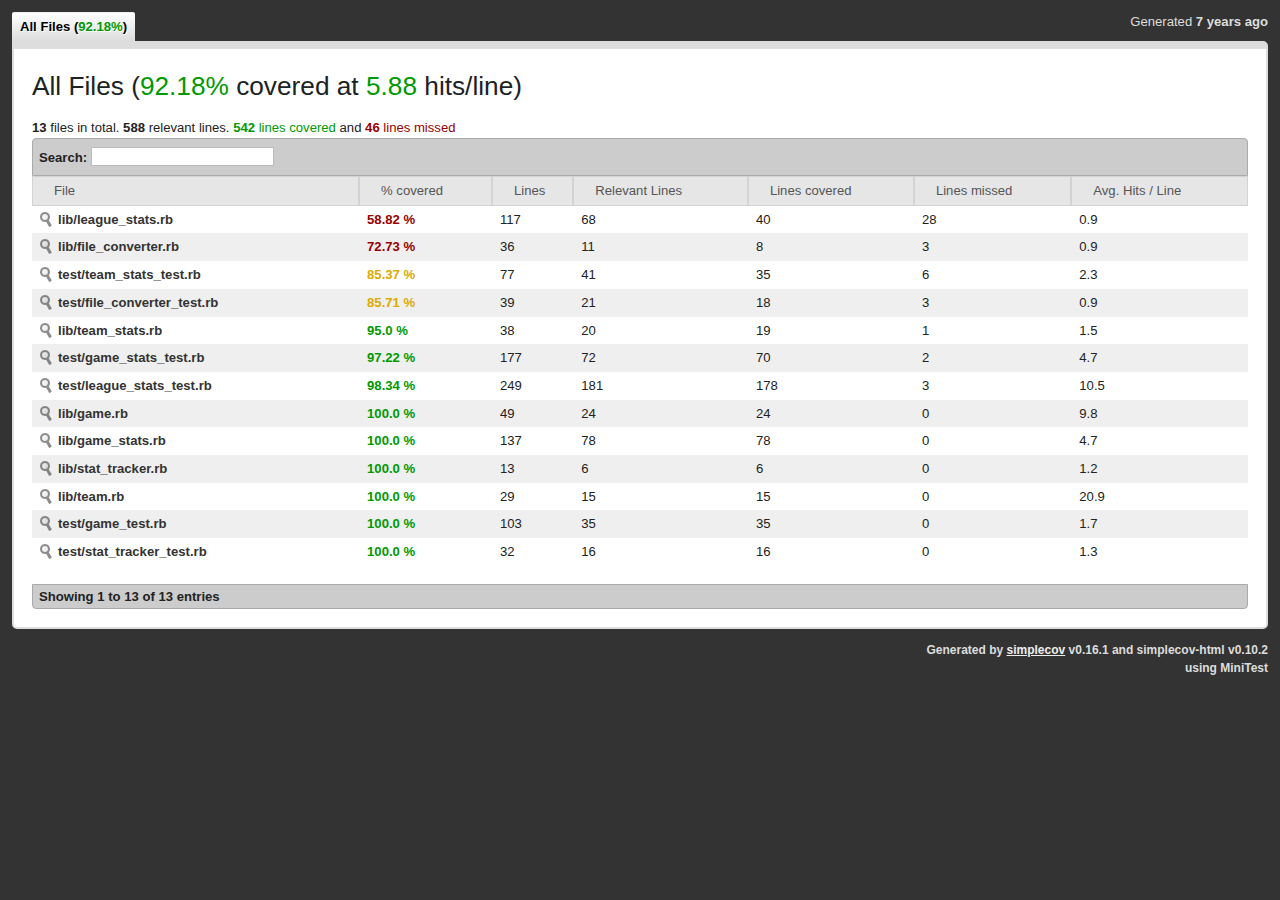
==== coverage/index.html @ 6d6e6705 "Updated file_converter branch" ====
<!DOCTYPE html>
<html xmlns='http://www.w3.org/1999/xhtml'>
  <head>
    <title>Code coverage for Cross check</title>
    <meta http-equiv="content-type" content="text/html; charset=utf-8" />
    <script src='./assets/0.10.2/application.js' type='text/javascript'></script>    
    <link href='./assets/0.10.2/application.css' media='screen, projection, print' rel='stylesheet' type='text/css'>
    <link rel="shortcut icon" type="image/png" href="./assets/0.10.2/favicon_green.png" />
    <link rel="icon" type="image/png" href="./assets/0.10.2/favicon.png" />
  </head>
  
  <body>
    <div id="loading">
      <img src="./assets/0.10.2/loading.gif" alt="loading"/>
    </div>
    <div id="wrapper" style="display:none;">
      <div class="timestamp">Generated <abbr class="timeago" title="2018-12-21T10:30:59-07:00">2018-12-21T10:30:59-07:00</abbr></div>
      <ul class="group_tabs"></ul>

      <div id="content">
        <div class="file_list_container" id="AllFiles">
  <h2>
    <span class="group_name">All Files</span>
    (<span class="covered_percent"><span class="green">92.18%</span></span>
     covered at
     <span class="covered_strength">
       <span class="green">
         5.88
       </span>
    </span> hits/line)
  </h2>
  <a name="AllFiles"></a>
  <div>
    <b>13</b> files in total.
    <b>588</b> relevant lines. 
    <span class="green"><b>542</b> lines covered</span> and
    <span class="red"><b>46</b> lines missed </span>
  </div>
  <table class="file_list">
    <thead>
      <tr>
        <th>File</th>
        <th>% covered</th>
        <th>Lines</th>
        <th>Relevant Lines</th>
        <th>Lines covered</th>
        <th>Lines missed</th>
        <th>Avg. Hits / Line</th>
      </tr>
    </thead>
    <tbody>
      
      <tr>
        <td class="strong"><a href="#1e9c318f2cc9eddb725753a36c1aeef88a046073" class="src_link" title="lib/file_converter.rb">lib/file_converter.rb</a></td>
        <td class="red strong">72.73 %</td>
        <td>36</td>
        <td>11</td>
        <td>8</td>
        <td>3</td>
        <td>0.9</td>
      </tr>
      
      <tr>
        <td class="strong"><a href="#0e51718acf8a0956aec070fe3917d5e5b2dacd4e" class="src_link" title="lib/game.rb">lib/game.rb</a></td>
        <td class="green strong">100.0 %</td>
        <td>49</td>
        <td>24</td>
        <td>24</td>
        <td>0</td>
        <td>9.8</td>
      </tr>
      
      <tr>
        <td class="strong"><a href="#94bbe964402768a17ed560f306dcc86472845d01" class="src_link" title="lib/game_stats.rb">lib/game_stats.rb</a></td>
        <td class="green strong">100.0 %</td>
        <td>137</td>
        <td>78</td>
        <td>78</td>
        <td>0</td>
        <td>4.7</td>
      </tr>
      
      <tr>
        <td class="strong"><a href="#765d5438875c26c077eb7ded80c32c1bcb437845" class="src_link" title="lib/league_stats.rb">lib/league_stats.rb</a></td>
        <td class="red strong">58.82 %</td>
        <td>117</td>
        <td>68</td>
        <td>40</td>
        <td>28</td>
        <td>0.9</td>
      </tr>
      
      <tr>
        <td class="strong"><a href="#5082a549ee3284aa41b9948ea6380716805f7b53" class="src_link" title="lib/stat_tracker.rb">lib/stat_tracker.rb</a></td>
        <td class="green strong">100.0 %</td>
        <td>13</td>
        <td>6</td>
        <td>6</td>
        <td>0</td>
        <td>1.2</td>
      </tr>
      
      <tr>
        <td class="strong"><a href="#c4f82b8246438459376f4b8ea82dd58d931d0e87" class="src_link" title="lib/team.rb">lib/team.rb</a></td>
        <td class="green strong">100.0 %</td>
        <td>29</td>
        <td>15</td>
        <td>15</td>
        <td>0</td>
        <td>20.9</td>
      </tr>
      
      <tr>
        <td class="strong"><a href="#55f1d15c2c432c16fce82b5584c0d3c0f7a974d0" class="src_link" title="lib/team_stats.rb">lib/team_stats.rb</a></td>
        <td class="green strong">95.0 %</td>
        <td>38</td>
        <td>20</td>
        <td>19</td>
        <td>1</td>
        <td>1.5</td>
      </tr>
      
      <tr>
        <td class="strong"><a href="#d8528a1566267a9afff0e37a40b2c1d780f0ba5d" class="src_link" title="test/file_converter_test.rb">test/file_converter_test.rb</a></td>
        <td class="yellow strong">85.71 %</td>
        <td>39</td>
        <td>21</td>
        <td>18</td>
        <td>3</td>
        <td>0.9</td>
      </tr>
      
      <tr>
        <td class="strong"><a href="#d72486ae675aa9a3296b872685b5aacb4e5887f7" class="src_link" title="test/game_stats_test.rb">test/game_stats_test.rb</a></td>
        <td class="green strong">97.22 %</td>
        <td>177</td>
        <td>72</td>
        <td>70</td>
        <td>2</td>
        <td>4.7</td>
      </tr>
      
      <tr>
        <td class="strong"><a href="#e1d8c941ad2d68185f8409c2999886bfd18593fc" class="src_link" title="test/game_test.rb">test/game_test.rb</a></td>
        <td class="green strong">100.0 %</td>
        <td>103</td>
        <td>35</td>
        <td>35</td>
        <td>0</td>
        <td>1.7</td>
      </tr>
      
      <tr>
        <td class="strong"><a href="#76ce4da79ecbea41c7ccacbc89ed53f0bd204f76" class="src_link" title="test/league_stats_test.rb">test/league_stats_test.rb</a></td>
        <td class="green strong">98.34 %</td>
        <td>249</td>
        <td>181</td>
        <td>178</td>
        <td>3</td>
        <td>10.5</td>
      </tr>
      
      <tr>
        <td class="strong"><a href="#62b46bf80d14342747bca784d55cf0ffa5537505" class="src_link" title="test/stat_tracker_test.rb">test/stat_tracker_test.rb</a></td>
        <td class="green strong">100.0 %</td>
        <td>32</td>
        <td>16</td>
        <td>16</td>
        <td>0</td>
        <td>1.3</td>
      </tr>
      
      <tr>
        <td class="strong"><a href="#ff4bf61ed873a24e78bd75f390d91ed7c36510b6" class="src_link" title="test/team_stats_test.rb">test/team_stats_test.rb</a></td>
        <td class="yellow strong">85.37 %</td>
        <td>77</td>
        <td>41</td>
        <td>35</td>
        <td>6</td>
        <td>2.3</td>
      </tr>
      
    </tbody>
  </table>
</div>


        
      </div>
    
      <div id="footer">
        Generated by <a href="http://github.com/colszowka/simplecov">simplecov</a> v0.16.1 
        and simplecov-html v0.10.2<br/>
        using MiniTest
      </div>
    
      <div class="source_files">
      
        <div class="source_table" id="1e9c318f2cc9eddb725753a36c1aeef88a046073">
  <div class="header">
    <h3>lib/file_converter.rb</h3>
    <h4><span class="red">72.73 %</span> covered</h4>
    <div>
      <b>11</b> relevant lines. 
      <span class="green"><b>8</b> lines covered</span> and
      <span class="red"><b>3</b> lines missed.</span>
    </div>
  </div>
  
  <pre>
    <ol>
      
        <li class="covered" data-hits="1" data-linenumber="1">
          <span class="hits">1</span>
          
          <code class="ruby">class FileConverter</code>
        </li>
      
        <li class="never" data-hits="" data-linenumber="2">
          
          
          <code class="ruby"></code>
        </li>
      
        <li class="covered" data-hits="1" data-linenumber="3">
          <span class="hits">1</span>
          
          <code class="ruby">  attr_reader :file</code>
        </li>
      
        <li class="never" data-hits="" data-linenumber="4">
          
          
          <code class="ruby"></code>
        </li>
      
        <li class="covered" data-hits="1" data-linenumber="5">
          <span class="hits">1</span>
          
          <code class="ruby">  def initialize(file)</code>
        </li>
      
        <li class="covered" data-hits="3" data-linenumber="6">
          <span class="hits">3</span>
          
          <code class="ruby">    @file = file</code>
        </li>
      
        <li class="never" data-hits="" data-linenumber="7">
          
          
          <code class="ruby">  end</code>
        </li>
      
        <li class="never" data-hits="" data-linenumber="8">
          
          
          <code class="ruby"></code>
        </li>
      
        <li class="covered" data-hits="1" data-linenumber="9">
          <span class="hits">1</span>
          
          <code class="ruby">  def determine_file</code>
        </li>
      
        <li class="missed" data-hits="0" data-linenumber="10">
          
          
          <code class="ruby">    headers = CSV.readlines(file)[0]</code>
        </li>
      
        <li class="never" data-hits="" data-linenumber="11">
          
          
          <code class="ruby">  end</code>
        </li>
      
        <li class="never" data-hits="" data-linenumber="12">
          
          
          <code class="ruby"></code>
        </li>
      
        <li class="covered" data-hits="1" data-linenumber="13">
          <span class="hits">1</span>
          
          <code class="ruby">  def parse_csv(file)</code>
        </li>
      
        <li class="covered" data-hits="1" data-linenumber="14">
          <span class="hits">1</span>
          
          <code class="ruby">    CSV.open(file, headers: true, header_converters: :symbol)</code>
        </li>
      
        <li class="never" data-hits="" data-linenumber="15">
          
          
          <code class="ruby">  end</code>
        </li>
      
        <li class="never" data-hits="" data-linenumber="16">
          
          
          <code class="ruby"></code>
        </li>
      
        <li class="covered" data-hits="1" data-linenumber="17">
          <span class="hits">1</span>
          
          <code class="ruby">  def info_hash</code>
        </li>
      
        <li class="never" data-hits="" data-linenumber="18">
          
          
          <code class="ruby">    # full_hash = {}</code>
        </li>
      
        <li class="missed" data-hits="0" data-linenumber="19">
          
          
          <code class="ruby">    csv_contents = parse_csv(file)</code>
        </li>
      
        <li class="never" data-hits="" data-linenumber="20">
          
          
          <code class="ruby">    # header_array = full_array.shift</code>
        </li>
      
        <li class="missed" data-hits="0" data-linenumber="21">
          
          
          <code class="ruby">    csv_contents.each do |row|</code>
        </li>
      
        <li class="never" data-hits="" data-linenumber="22">
          
          
          <code class="ruby"></code>
        </li>
      
        <li class="never" data-hits="" data-linenumber="23">
          
          
          <code class="ruby">    end</code>
        </li>
      
        <li class="never" data-hits="" data-linenumber="24">
          
          
          <code class="ruby">    # full_array.each do |data_array|</code>
        </li>
      
        <li class="never" data-hits="" data-linenumber="25">
          
          
          <code class="ruby">    #   index = 0</code>
        </li>
      
        <li class="never" data-hits="" data-linenumber="26">
          
          
          <code class="ruby">    #   inner_hash = {}</code>
        </li>
      
        <li class="never" data-hits="" data-linenumber="27">
          
          
          <code class="ruby">    #   data_array.each do |data|</code>
        </li>
      
        <li class="never" data-hits="" data-linenumber="28">
          
          
          <code class="ruby">    #     inner_hash[header_array[index].to_sym] = data</code>
        </li>
      
        <li class="never" data-hits="" data-linenumber="29">
          
          
          <code class="ruby">    #     index += 1</code>
        </li>
      
        <li class="never" data-hits="" data-linenumber="30">
          
          
          <code class="ruby">    #   end</code>
        </li>
      
        <li class="never" data-hits="" data-linenumber="31">
          
          
          <code class="ruby">    #   full_hash[data_array[0].to_sym] = inner_hash</code>
        </li>
      
        <li class="never" data-hits="" data-linenumber="32">
          
          
          <code class="ruby">    # end</code>
        </li>
      
        <li class="never" data-hits="" data-linenumber="33">
          
          
          <code class="ruby">    # full_hash</code>
        </li>
      
        <li class="never" data-hits="" data-linenumber="34">
          
          
          <code class="ruby">  end</code>
        </li>
      
        <li class="never" data-hits="" data-linenumber="35">
          
          
          <code class="ruby"></code>
        </li>
      
        <li class="never" data-hits="" data-linenumber="36">
          
          
          <code class="ruby">end</code>
        </li>
      
    </ol>
  </pre>
</div>

      
        <div class="source_table" id="0e51718acf8a0956aec070fe3917d5e5b2dacd4e">
  <div class="header">
    <h3>lib/game.rb</h3>
    <h4><span class="green">100.0 %</span> covered</h4>
    <div>
      <b>24</b> relevant lines. 
      <span class="green"><b>24</b> lines covered</span> and
      <span class="red"><b>0</b> lines missed.</span>
    </div>
  </div>
  
  <pre>
    <ol>
      
        <li class="covered" data-hits="1" data-linenumber="1">
          <span class="hits">1</span>
          
          <code class="ruby">class Game</code>
        </li>
      
        <li class="never" data-hits="" data-linenumber="2">
          
          
          <code class="ruby"></code>
        </li>
      
        <li class="covered" data-hits="1" data-linenumber="3">
          <span class="hits">1</span>
          
          <code class="ruby">  attr_reader :game_id,</code>
        </li>
      
        <li class="never" data-hits="" data-linenumber="4">
          
          
          <code class="ruby">              :season,</code>
        </li>
      
        <li class="never" data-hits="" data-linenumber="5">
          
          
          <code class="ruby">              :type,</code>
        </li>
      
        <li class="never" data-hits="" data-linenumber="6">
          
          
          <code class="ruby">              :date_time,</code>
        </li>
      
        <li class="never" data-hits="" data-linenumber="7">
          
          
          <code class="ruby">              :away_team_id,</code>
        </li>
      
        <li class="never" data-hits="" data-linenumber="8">
          
          
          <code class="ruby">              :home_team_id,</code>
        </li>
      
        <li class="never" data-hits="" data-linenumber="9">
          
          
          <code class="ruby">              :away_goals,</code>
        </li>
      
        <li class="never" data-hits="" data-linenumber="10">
          
          
          <code class="ruby">              :home_goals,</code>
        </li>
      
        <li class="never" data-hits="" data-linenumber="11">
          
          
          <code class="ruby">              :outcome,</code>
        </li>
      
        <li class="never" data-hits="" data-linenumber="12">
          
          
          <code class="ruby">              :home_rink_side_start,</code>
        </li>
      
        <li class="never" data-hits="" data-linenumber="13">
          
          
          <code class="ruby">              :venue,</code>
        </li>
      
        <li class="never" data-hits="" data-linenumber="14">
          
          
          <code class="ruby">              :venue_link,</code>
        </li>
      
        <li class="never" data-hits="" data-linenumber="15">
          
          
          <code class="ruby">              :venue_time_zone_id,</code>
        </li>
      
        <li class="never" data-hits="" data-linenumber="16">
          
          
          <code class="ruby">              :venue_time_zone_offset,</code>
        </li>
      
        <li class="never" data-hits="" data-linenumber="17">
          
          
          <code class="ruby">              :venue_time_zone_tz</code>
        </li>
      
        <li class="never" data-hits="" data-linenumber="18">
          
          
          <code class="ruby"></code>
        </li>
      
        <li class="covered" data-hits="1" data-linenumber="19">
          <span class="hits">1</span>
          
          <code class="ruby">  def initialize(data)</code>
        </li>
      
        <li class="covered" data-hits="15" data-linenumber="20">
          <span class="hits">15</span>
          
          <code class="ruby">    @game_id = data[:game_id]</code>
        </li>
      
        <li class="covered" data-hits="15" data-linenumber="21">
          <span class="hits">15</span>
          
          <code class="ruby">    @season = data[:season]</code>
        </li>
      
        <li class="covered" data-hits="15" data-linenumber="22">
          <span class="hits">15</span>
          
          <code class="ruby">    @type = data[:type]</code>
        </li>
      
        <li class="covered" data-hits="15" data-linenumber="23">
          <span class="hits">15</span>
          
          <code class="ruby">    @date_time = data[:date_time]</code>
        </li>
      
        <li class="covered" data-hits="15" data-linenumber="24">
          <span class="hits">15</span>
          
          <code class="ruby">    @away_team_id = data[:away_team_id]</code>
        </li>
      
        <li class="covered" data-hits="15" data-linenumber="25">
          <span class="hits">15</span>
          
          <code class="ruby">    @home_team_id = data[:home_team_id]</code>
        </li>
      
        <li class="covered" data-hits="15" data-linenumber="26">
          <span class="hits">15</span>
          
          <code class="ruby">    @away_goals = data[:away_goals].to_i</code>
        </li>
      
        <li class="covered" data-hits="15" data-linenumber="27">
          <span class="hits">15</span>
          
          <code class="ruby">    @home_goals = data[:home_goals].to_i</code>
        </li>
      
        <li class="covered" data-hits="15" data-linenumber="28">
          <span class="hits">15</span>
          
          <code class="ruby">    @outcome = data[:outcome]</code>
        </li>
      
        <li class="covered" data-hits="15" data-linenumber="29">
          <span class="hits">15</span>
          
          <code class="ruby">    @home_rink_side_start = data[:home_rink_side_start]</code>
        </li>
      
        <li class="covered" data-hits="15" data-linenumber="30">
          <span class="hits">15</span>
          
          <code class="ruby">    @venue = data[:venue]</code>
        </li>
      
        <li class="covered" data-hits="15" data-linenumber="31">
          <span class="hits">15</span>
          
          <code class="ruby">    @venue_link = data[:venue_link]</code>
        </li>
      
        <li class="covered" data-hits="15" data-linenumber="32">
          <span class="hits">15</span>
          
          <code class="ruby">    @venue_time_zone_id = data[:venue_time_zone_id]</code>
        </li>
      
        <li class="covered" data-hits="15" data-linenumber="33">
          <span class="hits">15</span>
          
          <code class="ruby">    @venue_time_zone_offset = data[:venue_time_zone_offset]</code>
        </li>
      
        <li class="covered" data-hits="15" data-linenumber="34">
          <span class="hits">15</span>
          
          <code class="ruby">    @venue_time_zone_tz = data[:venue_time_zone_tz]</code>
        </li>
      
        <li class="never" data-hits="" data-linenumber="35">
          
          
          <code class="ruby">  end</code>
        </li>
      
        <li class="never" data-hits="" data-linenumber="36">
          
          
          <code class="ruby"></code>
        </li>
      
        <li class="covered" data-hits="1" data-linenumber="37">
          <span class="hits">1</span>
          
          <code class="ruby">  def total_score</code>
        </li>
      
        <li class="covered" data-hits="1" data-linenumber="38">
          <span class="hits">1</span>
          
          <code class="ruby">    away_goals + home_goals</code>
        </li>
      
        <li class="never" data-hits="" data-linenumber="39">
          
          
          <code class="ruby">  end</code>
        </li>
      
        <li class="never" data-hits="" data-linenumber="40">
          
          
          <code class="ruby"></code>
        </li>
      
        <li class="covered" data-hits="1" data-linenumber="41">
          <span class="hits">1</span>
          
          <code class="ruby">  def score_difference</code>
        </li>
      
        <li class="covered" data-hits="2" data-linenumber="42">
          <span class="hits">2</span>
          
          <code class="ruby">    away_goals - home_goals</code>
        </li>
      
        <li class="never" data-hits="" data-linenumber="43">
          
          
          <code class="ruby">  end</code>
        </li>
      
        <li class="never" data-hits="" data-linenumber="44">
          
          
          <code class="ruby"></code>
        </li>
      
        <li class="covered" data-hits="1" data-linenumber="45">
          <span class="hits">1</span>
          
          <code class="ruby">  def blowout</code>
        </li>
      
        <li class="covered" data-hits="1" data-linenumber="46">
          <span class="hits">1</span>
          
          <code class="ruby">    score_difference.abs</code>
        </li>
      
        <li class="never" data-hits="" data-linenumber="47">
          
          
          <code class="ruby">  end</code>
        </li>
      
        <li class="never" data-hits="" data-linenumber="48">
          
          
          <code class="ruby"></code>
        </li>
      
        <li class="never" data-hits="" data-linenumber="49">
          
          
          <code class="ruby">end</code>
        </li>
      
    </ol>
  </pre>
</div>

      
        <div class="source_table" id="94bbe964402768a17ed560f306dcc86472845d01">
  <div class="header">
    <h3>lib/game_stats.rb</h3>
    <h4><span class="green">100.0 %</span> covered</h4>
    <div>
      <b>78</b> relevant lines. 
      <span class="green"><b>78</b> lines covered</span> and
      <span class="red"><b>0</b> lines missed.</span>
    </div>
  </div>
  
  <pre>
    <ol>
      
        <li class="covered" data-hits="1" data-linenumber="1">
          <span class="hits">1</span>
          
          <code class="ruby">class GameStats</code>
        </li>
      
        <li class="never" data-hits="" data-linenumber="2">
          
          
          <code class="ruby"></code>
        </li>
      
        <li class="covered" data-hits="1" data-linenumber="3">
          <span class="hits">1</span>
          
          <code class="ruby">  attr_reader :games,</code>
        </li>
      
        <li class="never" data-hits="" data-linenumber="4">
          
          
          <code class="ruby">              :seasons,</code>
        </li>
      
        <li class="never" data-hits="" data-linenumber="5">
          
          
          <code class="ruby">              :venues</code>
        </li>
      
        <li class="never" data-hits="" data-linenumber="6">
          
          
          <code class="ruby"></code>
        </li>
      
        <li class="covered" data-hits="1" data-linenumber="7">
          <span class="hits">1</span>
          
          <code class="ruby">  def initialize(games)</code>
        </li>
      
        <li class="covered" data-hits="20" data-linenumber="8">
          <span class="hits">20</span>
          
          <code class="ruby">    @games = games</code>
        </li>
      
        <li class="covered" data-hits="20" data-linenumber="9">
          <span class="hits">20</span>
          
          <code class="ruby">    @seasons = []</code>
        </li>
      
        <li class="covered" data-hits="20" data-linenumber="10">
          <span class="hits">20</span>
          
          <code class="ruby">    @venues = []</code>
        </li>
      
        <li class="never" data-hits="" data-linenumber="11">
          
          
          <code class="ruby">  end</code>
        </li>
      
        <li class="never" data-hits="" data-linenumber="12">
          
          
          <code class="ruby"></code>
        </li>
      
        <li class="covered" data-hits="1" data-linenumber="13">
          <span class="hits">1</span>
          
          <code class="ruby">  def list_seasons</code>
        </li>
      
        <li class="covered" data-hits="1" data-linenumber="14">
          <span class="hits">1</span>
          
          <code class="ruby">    @games.each do |game|</code>
        </li>
      
        <li class="covered" data-hits="6" data-linenumber="15">
          <span class="hits">6</span>
          
          <code class="ruby">      @seasons &lt;&lt; game.season</code>
        </li>
      
        <li class="never" data-hits="" data-linenumber="16">
          
          
          <code class="ruby">    end</code>
        </li>
      
        <li class="covered" data-hits="1" data-linenumber="17">
          <span class="hits">1</span>
          
          <code class="ruby">    @seasons.uniq!.sort!</code>
        </li>
      
        <li class="never" data-hits="" data-linenumber="18">
          
          
          <code class="ruby">  end</code>
        </li>
      
        <li class="never" data-hits="" data-linenumber="19">
          
          
          <code class="ruby"></code>
        </li>
      
        <li class="covered" data-hits="1" data-linenumber="20">
          <span class="hits">1</span>
          
          <code class="ruby">  def games_by_season</code>
        </li>
      
        <li class="covered" data-hits="10" data-linenumber="21">
          <span class="hits">10</span>
          
          <code class="ruby">    @games.group_by do |game|</code>
        </li>
      
        <li class="covered" data-hits="60" data-linenumber="22">
          <span class="hits">60</span>
          
          <code class="ruby">      game.season</code>
        </li>
      
        <li class="never" data-hits="" data-linenumber="23">
          
          
          <code class="ruby">    end</code>
        </li>
      
        <li class="never" data-hits="" data-linenumber="24">
          
          
          <code class="ruby">  end</code>
        </li>
      
        <li class="never" data-hits="" data-linenumber="25">
          
          
          <code class="ruby"></code>
        </li>
      
        <li class="covered" data-hits="1" data-linenumber="26">
          <span class="hits">1</span>
          
          <code class="ruby">  def list_season_games</code>
        </li>
      
        <li class="covered" data-hits="5" data-linenumber="27">
          <span class="hits">5</span>
          
          <code class="ruby">    season_games = {}</code>
        </li>
      
        <li class="covered" data-hits="5" data-linenumber="28">
          <span class="hits">5</span>
          
          <code class="ruby">    games_by_season.each do |season, games|</code>
        </li>
      
        <li class="covered" data-hits="15" data-linenumber="29">
          <span class="hits">15</span>
          
          <code class="ruby">      season_games[season] = games.count</code>
        </li>
      
        <li class="never" data-hits="" data-linenumber="30">
          
          
          <code class="ruby">    end</code>
        </li>
      
        <li class="covered" data-hits="5" data-linenumber="31">
          <span class="hits">5</span>
          
          <code class="ruby">    season_games</code>
        </li>
      
        <li class="never" data-hits="" data-linenumber="32">
          
          
          <code class="ruby">  end</code>
        </li>
      
        <li class="never" data-hits="" data-linenumber="33">
          
          
          <code class="ruby"></code>
        </li>
      
        <li class="covered" data-hits="1" data-linenumber="34">
          <span class="hits">1</span>
          
          <code class="ruby">  def season_with_most_games</code>
        </li>
      
        <li class="covered" data-hits="1" data-linenumber="35">
          <span class="hits">1</span>
          
          <code class="ruby">    most_games = list_season_games.values.max</code>
        </li>
      
        <li class="covered" data-hits="1" data-linenumber="36">
          <span class="hits">1</span>
          
          <code class="ruby">    list_season_games.key(most_games)</code>
        </li>
      
        <li class="never" data-hits="" data-linenumber="37">
          
          
          <code class="ruby">  end</code>
        </li>
      
        <li class="never" data-hits="" data-linenumber="38">
          
          
          <code class="ruby"></code>
        </li>
      
        <li class="covered" data-hits="1" data-linenumber="39">
          <span class="hits">1</span>
          
          <code class="ruby">  def season_with_fewest_games</code>
        </li>
      
        <li class="covered" data-hits="1" data-linenumber="40">
          <span class="hits">1</span>
          
          <code class="ruby">    fewest_games = list_season_games.values.min</code>
        </li>
      
        <li class="covered" data-hits="1" data-linenumber="41">
          <span class="hits">1</span>
          
          <code class="ruby">    list_season_games.key(fewest_games)</code>
        </li>
      
        <li class="never" data-hits="" data-linenumber="42">
          
          
          <code class="ruby">  end</code>
        </li>
      
        <li class="never" data-hits="" data-linenumber="43">
          
          
          <code class="ruby"></code>
        </li>
      
        <li class="covered" data-hits="1" data-linenumber="44">
          <span class="hits">1</span>
          
          <code class="ruby">  def total_scores</code>
        </li>
      
        <li class="covered" data-hits="28" data-linenumber="45">
          <span class="hits">28</span>
          
          <code class="ruby">    @games.map { |game| game.total_score }</code>
        </li>
      
        <li class="never" data-hits="" data-linenumber="46">
          
          
          <code class="ruby">  end</code>
        </li>
      
        <li class="never" data-hits="" data-linenumber="47">
          
          
          <code class="ruby"></code>
        </li>
      
        <li class="covered" data-hits="1" data-linenumber="48">
          <span class="hits">1</span>
          
          <code class="ruby">  def max_score</code>
        </li>
      
        <li class="covered" data-hits="1" data-linenumber="49">
          <span class="hits">1</span>
          
          <code class="ruby">    total_scores.max</code>
        </li>
      
        <li class="never" data-hits="" data-linenumber="50">
          
          
          <code class="ruby">  end</code>
        </li>
      
        <li class="never" data-hits="" data-linenumber="51">
          
          
          <code class="ruby"></code>
        </li>
      
        <li class="covered" data-hits="1" data-linenumber="52">
          <span class="hits">1</span>
          
          <code class="ruby">  def min_score</code>
        </li>
      
        <li class="covered" data-hits="1" data-linenumber="53">
          <span class="hits">1</span>
          
          <code class="ruby">    total_scores.min</code>
        </li>
      
        <li class="never" data-hits="" data-linenumber="54">
          
          
          <code class="ruby">  end</code>
        </li>
      
        <li class="never" data-hits="" data-linenumber="55">
          
          
          <code class="ruby"></code>
        </li>
      
        <li class="covered" data-hits="1" data-linenumber="56">
          <span class="hits">1</span>
          
          <code class="ruby">  def away_game_scores</code>
        </li>
      
        <li class="covered" data-hits="1" data-linenumber="57">
          <span class="hits">1</span>
          
          <code class="ruby">    @games.map do |game|</code>
        </li>
      
        <li class="covered" data-hits="6" data-linenumber="58">
          <span class="hits">6</span>
          
          <code class="ruby">      game.away_goals</code>
        </li>
      
        <li class="never" data-hits="" data-linenumber="59">
          
          
          <code class="ruby">    end</code>
        </li>
      
        <li class="never" data-hits="" data-linenumber="60">
          
          
          <code class="ruby">  end</code>
        </li>
      
        <li class="never" data-hits="" data-linenumber="61">
          
          
          <code class="ruby"></code>
        </li>
      
        <li class="covered" data-hits="1" data-linenumber="62">
          <span class="hits">1</span>
          
          <code class="ruby">  def home_game_scores</code>
        </li>
      
        <li class="covered" data-hits="1" data-linenumber="63">
          <span class="hits">1</span>
          
          <code class="ruby">    @games.map do |game|</code>
        </li>
      
        <li class="covered" data-hits="6" data-linenumber="64">
          <span class="hits">6</span>
          
          <code class="ruby">      game.home_goals</code>
        </li>
      
        <li class="never" data-hits="" data-linenumber="65">
          
          
          <code class="ruby">    end</code>
        </li>
      
        <li class="never" data-hits="" data-linenumber="66">
          
          
          <code class="ruby">  end</code>
        </li>
      
        <li class="never" data-hits="" data-linenumber="67">
          
          
          <code class="ruby"></code>
        </li>
      
        <li class="covered" data-hits="1" data-linenumber="68">
          <span class="hits">1</span>
          
          <code class="ruby">  def blowout</code>
        </li>
      
        <li class="covered" data-hits="1" data-linenumber="69">
          <span class="hits">1</span>
          
          <code class="ruby">    games_blowouts = @games.map do |game|</code>
        </li>
      
        <li class="covered" data-hits="6" data-linenumber="70">
          <span class="hits">6</span>
          
          <code class="ruby">      game.blowout</code>
        </li>
      
        <li class="never" data-hits="" data-linenumber="71">
          
          
          <code class="ruby">    end</code>
        </li>
      
        <li class="covered" data-hits="1" data-linenumber="72">
          <span class="hits">1</span>
          
          <code class="ruby">    games_blowouts.max</code>
        </li>
      
        <li class="never" data-hits="" data-linenumber="73">
          
          
          <code class="ruby">  end</code>
        </li>
      
        <li class="never" data-hits="" data-linenumber="74">
          
          
          <code class="ruby"></code>
        </li>
      
        <li class="covered" data-hits="1" data-linenumber="75">
          <span class="hits">1</span>
          
          <code class="ruby">  def list_venues</code>
        </li>
      
        <li class="covered" data-hits="1" data-linenumber="76">
          <span class="hits">1</span>
          
          <code class="ruby">    @games.each do |game|</code>
        </li>
      
        <li class="covered" data-hits="6" data-linenumber="77">
          <span class="hits">6</span>
          
          <code class="ruby">      @venues &lt;&lt; game.venue</code>
        </li>
      
        <li class="never" data-hits="" data-linenumber="78">
          
          
          <code class="ruby">    end</code>
        </li>
      
        <li class="covered" data-hits="1" data-linenumber="79">
          <span class="hits">1</span>
          
          <code class="ruby">    @venues.uniq!.sort!</code>
        </li>
      
        <li class="never" data-hits="" data-linenumber="80">
          
          
          <code class="ruby">  end</code>
        </li>
      
        <li class="never" data-hits="" data-linenumber="81">
          
          
          <code class="ruby"></code>
        </li>
      
        <li class="covered" data-hits="1" data-linenumber="82">
          <span class="hits">1</span>
          
          <code class="ruby">  def games_by_venue</code>
        </li>
      
        <li class="covered" data-hits="4" data-linenumber="83">
          <span class="hits">4</span>
          
          <code class="ruby">    @games.group_by do |game|</code>
        </li>
      
        <li class="covered" data-hits="24" data-linenumber="84">
          <span class="hits">24</span>
          
          <code class="ruby">      game.venue</code>
        </li>
      
        <li class="never" data-hits="" data-linenumber="85">
          
          
          <code class="ruby">    end</code>
        </li>
      
        <li class="never" data-hits="" data-linenumber="86">
          
          
          <code class="ruby">  end</code>
        </li>
      
        <li class="never" data-hits="" data-linenumber="87">
          
          
          <code class="ruby"></code>
        </li>
      
        <li class="covered" data-hits="1" data-linenumber="88">
          <span class="hits">1</span>
          
          <code class="ruby">  def list_games_by_venue</code>
        </li>
      
        <li class="covered" data-hits="4" data-linenumber="89">
          <span class="hits">4</span>
          
          <code class="ruby">    venues = {}</code>
        </li>
      
        <li class="covered" data-hits="4" data-linenumber="90">
          <span class="hits">4</span>
          
          <code class="ruby">    games_by_venue.each do |venue, games|</code>
        </li>
      
        <li class="covered" data-hits="12" data-linenumber="91">
          <span class="hits">12</span>
          
          <code class="ruby">      venues[venue] = games.size</code>
        </li>
      
        <li class="never" data-hits="" data-linenumber="92">
          
          
          <code class="ruby">    end</code>
        </li>
      
        <li class="covered" data-hits="4" data-linenumber="93">
          <span class="hits">4</span>
          
          <code class="ruby">    venues</code>
        </li>
      
        <li class="never" data-hits="" data-linenumber="94">
          
          
          <code class="ruby">  end</code>
        </li>
      
        <li class="never" data-hits="" data-linenumber="95">
          
          
          <code class="ruby"></code>
        </li>
      
        <li class="covered" data-hits="1" data-linenumber="96">
          <span class="hits">1</span>
          
          <code class="ruby">  def venue_with_most_games</code>
        </li>
      
        <li class="covered" data-hits="1" data-linenumber="97">
          <span class="hits">1</span>
          
          <code class="ruby">    most_games = list_games_by_venue.values.max</code>
        </li>
      
        <li class="covered" data-hits="1" data-linenumber="98">
          <span class="hits">1</span>
          
          <code class="ruby">    list_games_by_venue.key(most_games)</code>
        </li>
      
        <li class="never" data-hits="" data-linenumber="99">
          
          
          <code class="ruby">  end</code>
        </li>
      
        <li class="never" data-hits="" data-linenumber="100">
          
          
          <code class="ruby"></code>
        </li>
      
        <li class="covered" data-hits="1" data-linenumber="101">
          <span class="hits">1</span>
          
          <code class="ruby">  def venue_with_fewest_games</code>
        </li>
      
        <li class="covered" data-hits="1" data-linenumber="102">
          <span class="hits">1</span>
          
          <code class="ruby">    fewest_games = list_games_by_venue.values.min</code>
        </li>
      
        <li class="covered" data-hits="1" data-linenumber="103">
          <span class="hits">1</span>
          
          <code class="ruby">    list_games_by_venue.key(fewest_games)</code>
        </li>
      
        <li class="never" data-hits="" data-linenumber="104">
          
          
          <code class="ruby">  end</code>
        </li>
      
        <li class="never" data-hits="" data-linenumber="105">
          
          
          <code class="ruby"></code>
        </li>
      
        <li class="covered" data-hits="1" data-linenumber="106">
          <span class="hits">1</span>
          
          <code class="ruby">  def total_season_goals</code>
        </li>
      
        <li class="covered" data-hits="2" data-linenumber="107">
          <span class="hits">2</span>
          
          <code class="ruby">    season_goals = {}</code>
        </li>
      
        <li class="covered" data-hits="2" data-linenumber="108">
          <span class="hits">2</span>
          
          <code class="ruby">    games_by_season.each do |season, games|</code>
        </li>
      
        <li class="covered" data-hits="6" data-linenumber="109">
          <span class="hits">6</span>
          
          <code class="ruby">      season_goals[season] = games.sum do |game|</code>
        </li>
      
        <li class="covered" data-hits="12" data-linenumber="110">
          <span class="hits">12</span>
          
          <code class="ruby">        game.total_score</code>
        </li>
      
        <li class="never" data-hits="" data-linenumber="111">
          
          
          <code class="ruby">      end</code>
        </li>
      
        <li class="never" data-hits="" data-linenumber="112">
          
          
          <code class="ruby">    end</code>
        </li>
      
        <li class="covered" data-hits="2" data-linenumber="113">
          <span class="hits">2</span>
          
          <code class="ruby">    season_goals</code>
        </li>
      
        <li class="never" data-hits="" data-linenumber="114">
          
          
          <code class="ruby">  end</code>
        </li>
      
        <li class="never" data-hits="" data-linenumber="115">
          
          
          <code class="ruby"></code>
        </li>
      
        <li class="covered" data-hits="1" data-linenumber="116">
          <span class="hits">1</span>
          
          <code class="ruby">  def average_goals_by_season</code>
        </li>
      
        <li class="covered" data-hits="1" data-linenumber="117">
          <span class="hits">1</span>
          
          <code class="ruby">    season_average = {}</code>
        </li>
      
        <li class="covered" data-hits="1" data-linenumber="118">
          <span class="hits">1</span>
          
          <code class="ruby">    total_season_goals.each do |season, total|</code>
        </li>
      
        <li class="covered" data-hits="3" data-linenumber="119">
          <span class="hits">3</span>
          
          <code class="ruby">      games = games_by_season[season].size</code>
        </li>
      
        <li class="covered" data-hits="3" data-linenumber="120">
          <span class="hits">3</span>
          
          <code class="ruby">      season_average[season] = (total.to_f / games)</code>
        </li>
      
        <li class="never" data-hits="" data-linenumber="121">
          
          
          <code class="ruby">    end</code>
        </li>
      
        <li class="covered" data-hits="1" data-linenumber="122">
          <span class="hits">1</span>
          
          <code class="ruby">    season_average</code>
        </li>
      
        <li class="never" data-hits="" data-linenumber="123">
          
          
          <code class="ruby">  end</code>
        </li>
      
        <li class="never" data-hits="" data-linenumber="124">
          
          
          <code class="ruby"></code>
        </li>
      
        <li class="covered" data-hits="1" data-linenumber="125">
          <span class="hits">1</span>
          
          <code class="ruby">  def average_game_goals</code>
        </li>
      
        <li class="covered" data-hits="1" data-linenumber="126">
          <span class="hits">1</span>
          
          <code class="ruby">    average = total_scores.sum / @games.size.to_f</code>
        </li>
      
        <li class="covered" data-hits="1" data-linenumber="127">
          <span class="hits">1</span>
          
          <code class="ruby">    average.round(2)</code>
        </li>
      
        <li class="never" data-hits="" data-linenumber="128">
          
          
          <code class="ruby">  end</code>
        </li>
      
        <li class="never" data-hits="" data-linenumber="129">
          
          
          <code class="ruby"></code>
        </li>
      
        <li class="covered" data-hits="1" data-linenumber="130">
          <span class="hits">1</span>
          
          <code class="ruby">  def wins_percentage(team)</code>
        </li>
      
        <li class="covered" data-hits="2" data-linenumber="131">
          <span class="hits">2</span>
          
          <code class="ruby">    wins = @games.reject do |game|</code>
        </li>
      
        <li class="covered" data-hits="12" data-linenumber="132">
          <span class="hits">12</span>
          
          <code class="ruby">      game.outcome[0..3] != team</code>
        </li>
      
        <li class="never" data-hits="" data-linenumber="133">
          
          
          <code class="ruby">    end</code>
        </li>
      
        <li class="covered" data-hits="2" data-linenumber="134">
          <span class="hits">2</span>
          
          <code class="ruby">    percentage = wins.size / @games.size.to_f</code>
        </li>
      
        <li class="covered" data-hits="2" data-linenumber="135">
          <span class="hits">2</span>
          
          <code class="ruby">    (percentage * 100).round(2)</code>
        </li>
      
        <li class="never" data-hits="" data-linenumber="136">
          
          
          <code class="ruby">  end</code>
        </li>
      
        <li class="never" data-hits="" data-linenumber="137">
          
          
          <code class="ruby">end</code>
        </li>
      
    </ol>
  </pre>
</div>

      
        <div class="source_table" id="765d5438875c26c077eb7ded80c32c1bcb437845">
  <div class="header">
    <h3>lib/league_stats.rb</h3>
    <h4><span class="red">58.82 %</span> covered</h4>
    <div>
      <b>68</b> relevant lines. 
      <span class="green"><b>40</b> lines covered</span> and
      <span class="red"><b>28</b> lines missed.</span>
    </div>
  </div>
  
  <pre>
    <ol>
      
        <li class="covered" data-hits="1" data-linenumber="1">
          <span class="hits">1</span>
          
          <code class="ruby">class LeagueStats</code>
        </li>
      
        <li class="covered" data-hits="1" data-linenumber="2">
          <span class="hits">1</span>
          
          <code class="ruby">  attr_accessor :games, :teams</code>
        </li>
      
        <li class="never" data-hits="" data-linenumber="3">
          
          
          <code class="ruby"></code>
        </li>
      
        <li class="covered" data-hits="1" data-linenumber="4">
          <span class="hits">1</span>
          
          <code class="ruby">  def initialize(games, teams)</code>
        </li>
      
        <li class="covered" data-hits="13" data-linenumber="5">
          <span class="hits">13</span>
          
          <code class="ruby">    @games = games</code>
        </li>
      
        <li class="covered" data-hits="13" data-linenumber="6">
          <span class="hits">13</span>
          
          <code class="ruby">    @teams = teams</code>
        </li>
      
        <li class="never" data-hits="" data-linenumber="7">
          
          
          <code class="ruby">  end</code>
        </li>
      
        <li class="never" data-hits="" data-linenumber="8">
          
          
          <code class="ruby"></code>
        </li>
      
        <li class="covered" data-hits="1" data-linenumber="9">
          <span class="hits">1</span>
          
          <code class="ruby">  def sort_total_league_games</code>
        </li>
      
        <li class="covered" data-hits="1" data-linenumber="10">
          <span class="hits">1</span>
          
          <code class="ruby">    @teams.each do |team|</code>
        </li>
      
        <li class="covered" data-hits="1" data-linenumber="11">
          <span class="hits">1</span>
          
          <code class="ruby">      @games.each do |game|</code>
        </li>
      
        <li class="covered" data-hits="1" data-linenumber="12">
          <span class="hits">1</span>
          
          <code class="ruby">        if game.home_team_id == team.team_id</code>
        </li>
      
        <li class="missed" data-hits="0" data-linenumber="13">
          
          
          <code class="ruby">          team.total_goals_league += game.home_goals</code>
        </li>
      
        <li class="missed" data-hits="0" data-linenumber="14">
          
          
          <code class="ruby">          team.home_goals_league += game.home_goals</code>
        </li>
      
        <li class="never" data-hits="" data-linenumber="15">
          
          
          <code class="ruby">          #team.total_games_league += 1</code>
        </li>
      
        <li class="missed" data-hits="0" data-linenumber="16">
          
          
          <code class="ruby">          add_league_game(team)</code>
        </li>
      
        <li class="missed" data-hits="0" data-linenumber="17">
          
          
          <code class="ruby">          team.home_games_league += 1</code>
        </li>
      
        <li class="missed" data-hits="0" data-linenumber="18">
          
          
          <code class="ruby">          if game.home_goals &gt; game.away_goals</code>
        </li>
      
        <li class="missed" data-hits="0" data-linenumber="19">
          
          
          <code class="ruby">            team.home_wins_league += 1</code>
        </li>
      
        <li class="missed" data-hits="0" data-linenumber="20">
          
          
          <code class="ruby">          elsif game.home_goals &lt; game.away_goals</code>
        </li>
      
        <li class="missed" data-hits="0" data-linenumber="21">
          
          
          <code class="ruby">            team.total_goals_allowed_league += game.away_goals</code>
        </li>
      
        <li class="never" data-hits="" data-linenumber="22">
          
          
          <code class="ruby">          end</code>
        </li>
      
        <li class="covered" data-hits="1" data-linenumber="23">
          <span class="hits">1</span>
          
          <code class="ruby">        elsif game.away_team_id == team.team_id</code>
        </li>
      
        <li class="covered" data-hits="1" data-linenumber="24">
          <span class="hits">1</span>
          
          <code class="ruby">          team.total_goals_league += game.away_goals</code>
        </li>
      
        <li class="missed" data-hits="0" data-linenumber="25">
          
          
          <code class="ruby">          team.away_goals_league += game.away_goals</code>
        </li>
      
        <li class="never" data-hits="" data-linenumber="26">
          
          
          <code class="ruby">          #team.total_games_league += 1</code>
        </li>
      
        <li class="missed" data-hits="0" data-linenumber="27">
          
          
          <code class="ruby">          add_league_game(team)</code>
        </li>
      
        <li class="missed" data-hits="0" data-linenumber="28">
          
          
          <code class="ruby">          team.away_games_league += 1</code>
        </li>
      
        <li class="missed" data-hits="0" data-linenumber="29">
          
          
          <code class="ruby">          if game.away_goals &gt; game.home_goals</code>
        </li>
      
        <li class="missed" data-hits="0" data-linenumber="30">
          
          
          <code class="ruby">            team.away_wins_league += 1</code>
        </li>
      
        <li class="missed" data-hits="0" data-linenumber="31">
          
          
          <code class="ruby">          elsif game.away_goals &lt; game.home_goals</code>
        </li>
      
        <li class="missed" data-hits="0" data-linenumber="32">
          
          
          <code class="ruby">            team.total_goals_allowed_league += game.home_goals</code>
        </li>
      
        <li class="never" data-hits="" data-linenumber="33">
          
          
          <code class="ruby">          end</code>
        </li>
      
        <li class="never" data-hits="" data-linenumber="34">
          
          
          <code class="ruby">        end</code>
        </li>
      
        <li class="never" data-hits="" data-linenumber="35">
          
          
          <code class="ruby">      end</code>
        </li>
      
        <li class="never" data-hits="" data-linenumber="36">
          
          
          <code class="ruby">    end</code>
        </li>
      
        <li class="never" data-hits="" data-linenumber="37">
          
          
          <code class="ruby">  end</code>
        </li>
      
        <li class="never" data-hits="" data-linenumber="38">
          
          
          <code class="ruby"></code>
        </li>
      
        <li class="covered" data-hits="1" data-linenumber="39">
          <span class="hits">1</span>
          
          <code class="ruby">  def add_league_game(team)</code>
        </li>
      
        <li class="missed" data-hits="0" data-linenumber="40">
          
          
          <code class="ruby">    team.total_games_league += 1</code>
        </li>
      
        <li class="never" data-hits="" data-linenumber="41">
          
          
          <code class="ruby">  end</code>
        </li>
      
        <li class="never" data-hits="" data-linenumber="42">
          
          
          <code class="ruby"></code>
        </li>
      
        <li class="covered" data-hits="1" data-linenumber="43">
          <span class="hits">1</span>
          
          <code class="ruby">  def highest_offense</code>
        </li>
      
        <li class="missed" data-hits="0" data-linenumber="44">
          
          
          <code class="ruby">    @teams.max_by do |team|</code>
        </li>
      
        <li class="missed" data-hits="0" data-linenumber="45">
          
          
          <code class="ruby">      calculate_offense(team)</code>
        </li>
      
        <li class="never" data-hits="" data-linenumber="46">
          
          
          <code class="ruby">    end</code>
        </li>
      
        <li class="missed" data-hits="0" data-linenumber="47">
          
          
          <code class="ruby">    team.teamName</code>
        </li>
      
        <li class="never" data-hits="" data-linenumber="48">
          
          
          <code class="ruby">  end</code>
        </li>
      
        <li class="never" data-hits="" data-linenumber="49">
          
          
          <code class="ruby"></code>
        </li>
      
        <li class="covered" data-hits="1" data-linenumber="50">
          <span class="hits">1</span>
          
          <code class="ruby">  def lowest_offense</code>
        </li>
      
        <li class="covered" data-hits="1" data-linenumber="51">
          <span class="hits">1</span>
          
          <code class="ruby">    @teams.min_by do |team|</code>
        </li>
      
        <li class="covered" data-hits="1" data-linenumber="52">
          <span class="hits">1</span>
          
          <code class="ruby">      calculate_offense(team)</code>
        </li>
      
        <li class="never" data-hits="" data-linenumber="53">
          
          
          <code class="ruby">    end</code>
        </li>
      
        <li class="missed" data-hits="0" data-linenumber="54">
          
          
          <code class="ruby">    team.teamName</code>
        </li>
      
        <li class="never" data-hits="" data-linenumber="55">
          
          
          <code class="ruby">  end</code>
        </li>
      
        <li class="never" data-hits="" data-linenumber="56">
          
          
          <code class="ruby"></code>
        </li>
      
        <li class="covered" data-hits="1" data-linenumber="57">
          <span class="hits">1</span>
          
          <code class="ruby">  def highest_defense</code>
        </li>
      
        <li class="missed" data-hits="0" data-linenumber="58">
          
          
          <code class="ruby">    @teams.max_by do |team|</code>
        </li>
      
        <li class="missed" data-hits="0" data-linenumber="59">
          
          
          <code class="ruby">      calculate_defense(team)</code>
        </li>
      
        <li class="never" data-hits="" data-linenumber="60">
          
          
          <code class="ruby">    end</code>
        </li>
      
        <li class="missed" data-hits="0" data-linenumber="61">
          
          
          <code class="ruby">    team.teamName</code>
        </li>
      
        <li class="never" data-hits="" data-linenumber="62">
          
          
          <code class="ruby">  end</code>
        </li>
      
        <li class="never" data-hits="" data-linenumber="63">
          
          
          <code class="ruby"></code>
        </li>
      
        <li class="covered" data-hits="1" data-linenumber="64">
          <span class="hits">1</span>
          
          <code class="ruby">  def lowest_defense</code>
        </li>
      
        <li class="covered" data-hits="1" data-linenumber="65">
          <span class="hits">1</span>
          
          <code class="ruby">    @teams.min_by do |team|</code>
        </li>
      
        <li class="covered" data-hits="1" data-linenumber="66">
          <span class="hits">1</span>
          
          <code class="ruby">      calculate_defense(team)</code>
        </li>
      
        <li class="never" data-hits="" data-linenumber="67">
          
          
          <code class="ruby">    end</code>
        </li>
      
        <li class="missed" data-hits="0" data-linenumber="68">
          
          
          <code class="ruby">    team.teamName</code>
        </li>
      
        <li class="never" data-hits="" data-linenumber="69">
          
          
          <code class="ruby">  end</code>
        </li>
      
        <li class="never" data-hits="" data-linenumber="70">
          
          
          <code class="ruby"></code>
        </li>
      
        <li class="covered" data-hits="1" data-linenumber="71">
          <span class="hits">1</span>
          
          <code class="ruby">  def highest_scoring_when_away</code>
        </li>
      
        <li class="never" data-hits="" data-linenumber="72">
          
          
          <code class="ruby">    @teams.max_by do |team|</code>
        </li>
      
        <li class="covered" data-hits="1" data-linenumber="73">
          <span class="hits">1</span>
          
          <code class="ruby">      team_stats.league_away_average_goals</code>
        </li>
      
        <li class="covered" data-hits="1" data-linenumber="74">
          <span class="hits">1</span>
          
          <code class="ruby">    end.teamName</code>
        </li>
      
        <li class="never" data-hits="" data-linenumber="75">
          
          
          <code class="ruby">  end</code>
        </li>
      
        <li class="never" data-hits="" data-linenumber="76">
          
          
          <code class="ruby"></code>
        </li>
      
        <li class="covered" data-hits="1" data-linenumber="77">
          <span class="hits">1</span>
          
          <code class="ruby">  def highest_scoring_when_home</code>
        </li>
      
        <li class="never" data-hits="" data-linenumber="78">
          
          
          <code class="ruby">    @teams.max_by do |team|</code>
        </li>
      
        <li class="covered" data-hits="1" data-linenumber="79">
          <span class="hits">1</span>
          
          <code class="ruby">      team_stats.league_home_average_goals</code>
        </li>
      
        <li class="covered" data-hits="1" data-linenumber="80">
          <span class="hits">1</span>
          
          <code class="ruby">    end.teamName</code>
        </li>
      
        <li class="never" data-hits="" data-linenumber="81">
          
          
          <code class="ruby">  end</code>
        </li>
      
        <li class="never" data-hits="" data-linenumber="82">
          
          
          <code class="ruby"></code>
        </li>
      
        <li class="covered" data-hits="1" data-linenumber="83">
          <span class="hits">1</span>
          
          <code class="ruby">  def lowest_scoring_when_away</code>
        </li>
      
        <li class="never" data-hits="" data-linenumber="84">
          
          
          <code class="ruby">    @teams.min_by do |team|</code>
        </li>
      
        <li class="covered" data-hits="1" data-linenumber="85">
          <span class="hits">1</span>
          
          <code class="ruby">      team_stats.league_away_average_goals</code>
        </li>
      
        <li class="covered" data-hits="1" data-linenumber="86">
          <span class="hits">1</span>
          
          <code class="ruby">    end.teamName</code>
        </li>
      
        <li class="never" data-hits="" data-linenumber="87">
          
          
          <code class="ruby">  end</code>
        </li>
      
        <li class="never" data-hits="" data-linenumber="88">
          
          
          <code class="ruby"></code>
        </li>
      
        <li class="covered" data-hits="1" data-linenumber="89">
          <span class="hits">1</span>
          
          <code class="ruby">  def lowest_scoring_when_home</code>
        </li>
      
        <li class="never" data-hits="" data-linenumber="90">
          
          
          <code class="ruby">    @teams.min_by do |team|</code>
        </li>
      
        <li class="covered" data-hits="1" data-linenumber="91">
          <span class="hits">1</span>
          
          <code class="ruby">      team_stats.league_home_average_goals</code>
        </li>
      
        <li class="covered" data-hits="1" data-linenumber="92">
          <span class="hits">1</span>
          
          <code class="ruby">    end.teamName</code>
        </li>
      
        <li class="never" data-hits="" data-linenumber="93">
          
          
          <code class="ruby">  end</code>
        </li>
      
        <li class="never" data-hits="" data-linenumber="94">
          
          
          <code class="ruby"></code>
        </li>
      
        <li class="covered" data-hits="1" data-linenumber="95">
          <span class="hits">1</span>
          
          <code class="ruby">  def highest_league_win_percentage</code>
        </li>
      
        <li class="never" data-hits="" data-linenumber="96">
          
          
          <code class="ruby">    @teams.max_by do |team|</code>
        </li>
      
        <li class="missed" data-hits="0" data-linenumber="97">
          
          
          <code class="ruby">      team_stats.league_win_percentage(team)</code>
        </li>
      
        <li class="missed" data-hits="0" data-linenumber="98">
          
          
          <code class="ruby">    end.teamName</code>
        </li>
      
        <li class="never" data-hits="" data-linenumber="99">
          
          
          <code class="ruby">  end</code>
        </li>
      
        <li class="never" data-hits="" data-linenumber="100">
          
          
          <code class="ruby"></code>
        </li>
      
        <li class="covered" data-hits="1" data-linenumber="101">
          <span class="hits">1</span>
          
          <code class="ruby">  def highest_fans_rating</code>
        </li>
      
        <li class="never" data-hits="" data-linenumber="102">
          
          
          <code class="ruby">    @teams.max_by do |team|</code>
        </li>
      
        <li class="covered" data-hits="1" data-linenumber="103">
          <span class="hits">1</span>
          
          <code class="ruby">      team_stats.fans_rating(team)</code>
        </li>
      
        <li class="covered" data-hits="1" data-linenumber="104">
          <span class="hits">1</span>
          
          <code class="ruby">    end.teamName</code>
        </li>
      
        <li class="never" data-hits="" data-linenumber="105">
          
          
          <code class="ruby">  end</code>
        </li>
      
        <li class="never" data-hits="" data-linenumber="106">
          
          
          <code class="ruby"></code>
        </li>
      
        <li class="covered" data-hits="1" data-linenumber="107">
          <span class="hits">1</span>
          
          <code class="ruby">  def bad_fan_teams</code>
        </li>
      
        <li class="covered" data-hits="1" data-linenumber="108">
          <span class="hits">1</span>
          
          <code class="ruby">    bad_fans = []</code>
        </li>
      
        <li class="covered" data-hits="1" data-linenumber="109">
          <span class="hits">1</span>
          
          <code class="ruby">    @teams.each do |team|</code>
        </li>
      
        <li class="covered" data-hits="1" data-linenumber="110">
          <span class="hits">1</span>
          
          <code class="ruby">      if team_stats.fans_rating(team) &lt; 0</code>
        </li>
      
        <li class="missed" data-hits="0" data-linenumber="111">
          
          
          <code class="ruby">        bad_fans &lt;&lt; team.teamName</code>
        </li>
      
        <li class="never" data-hits="" data-linenumber="112">
          
          
          <code class="ruby">      end</code>
        </li>
      
        <li class="never" data-hits="" data-linenumber="113">
          
          
          <code class="ruby">    end</code>
        </li>
      
        <li class="missed" data-hits="0" data-linenumber="114">
          
          
          <code class="ruby">    bad_fans</code>
        </li>
      
        <li class="never" data-hits="" data-linenumber="115">
          
          
          <code class="ruby">  end</code>
        </li>
      
        <li class="never" data-hits="" data-linenumber="116">
          
          
          <code class="ruby"></code>
        </li>
      
        <li class="never" data-hits="" data-linenumber="117">
          
          
          <code class="ruby">end</code>
        </li>
      
    </ol>
  </pre>
</div>

      
        <div class="source_table" id="5082a549ee3284aa41b9948ea6380716805f7b53">
  <div class="header">
    <h3>lib/stat_tracker.rb</h3>
    <h4><span class="green">100.0 %</span> covered</h4>
    <div>
      <b>6</b> relevant lines. 
      <span class="green"><b>6</b> lines covered</span> and
      <span class="red"><b>0</b> lines missed.</span>
    </div>
  </div>
  
  <pre>
    <ol>
      
        <li class="covered" data-hits="1" data-linenumber="1">
          <span class="hits">1</span>
          
          <code class="ruby">class StatTracker</code>
        </li>
      
        <li class="covered" data-hits="1" data-linenumber="2">
          <span class="hits">1</span>
          
          <code class="ruby">  attr_reader :locations</code>
        </li>
      
        <li class="never" data-hits="" data-linenumber="3">
          
          
          <code class="ruby"></code>
        </li>
      
        <li class="covered" data-hits="1" data-linenumber="4">
          <span class="hits">1</span>
          
          <code class="ruby">  def initialize(locations)</code>
        </li>
      
        <li class="covered" data-hits="2" data-linenumber="5">
          <span class="hits">2</span>
          
          <code class="ruby">    @locations = locations</code>
        </li>
      
        <li class="never" data-hits="" data-linenumber="6">
          
          
          <code class="ruby">    #@game_info = file_converter.new(locations[:games]).game_info_converter</code>
        </li>
      
        <li class="never" data-hits="" data-linenumber="7">
          
          
          <code class="ruby">  end</code>
        </li>
      
        <li class="never" data-hits="" data-linenumber="8">
          
          
          <code class="ruby"></code>
        </li>
      
        <li class="covered" data-hits="1" data-linenumber="9">
          <span class="hits">1</span>
          
          <code class="ruby">  def self.from_csv(locations)</code>
        </li>
      
        <li class="covered" data-hits="1" data-linenumber="10">
          <span class="hits">1</span>
          
          <code class="ruby">    new(locations)</code>
        </li>
      
        <li class="never" data-hits="" data-linenumber="11">
          
          
          <code class="ruby">  end</code>
        </li>
      
        <li class="never" data-hits="" data-linenumber="12">
          
          
          <code class="ruby"></code>
        </li>
      
        <li class="never" data-hits="" data-linenumber="13">
          
          
          <code class="ruby">end</code>
        </li>
      
    </ol>
  </pre>
</div>

      
        <div class="source_table" id="c4f82b8246438459376f4b8ea82dd58d931d0e87">
  <div class="header">
    <h3>lib/team.rb</h3>
    <h4><span class="green">100.0 %</span> covered</h4>
    <div>
      <b>15</b> relevant lines. 
      <span class="green"><b>15</b> lines covered</span> and
      <span class="red"><b>0</b> lines missed.</span>
    </div>
  </div>
  
  <pre>
    <ol>
      
        <li class="covered" data-hits="1" data-linenumber="1">
          <span class="hits">1</span>
          
          <code class="ruby">class Team</code>
        </li>
      
        <li class="never" data-hits="" data-linenumber="2">
          
          
          <code class="ruby"></code>
        </li>
      
        <li class="covered" data-hits="1" data-linenumber="3">
          <span class="hits">1</span>
          
          <code class="ruby">  attr_reader :team_info,</code>
        </li>
      
        <li class="never" data-hits="" data-linenumber="4">
          
          
          <code class="ruby">              :team_id,</code>
        </li>
      
        <li class="never" data-hits="" data-linenumber="5">
          
          
          <code class="ruby">              :franchise_id,</code>
        </li>
      
        <li class="never" data-hits="" data-linenumber="6">
          
          
          <code class="ruby">              :short_name,</code>
        </li>
      
        <li class="never" data-hits="" data-linenumber="7">
          
          
          <code class="ruby">              :team_name,</code>
        </li>
      
        <li class="never" data-hits="" data-linenumber="8">
          
          
          <code class="ruby">              :abbreviation,</code>
        </li>
      
        <li class="never" data-hits="" data-linenumber="9">
          
          
          <code class="ruby">              :link</code>
        </li>
      
        <li class="never" data-hits="" data-linenumber="10">
          
          
          <code class="ruby"></code>
        </li>
      
        <li class="covered" data-hits="1" data-linenumber="11">
          <span class="hits">1</span>
          
          <code class="ruby">  attr_accessor :home_wins_league,</code>
        </li>
      
        <li class="never" data-hits="" data-linenumber="12">
          
          
          <code class="ruby">                :away_wins_league</code>
        </li>
      
        <li class="never" data-hits="" data-linenumber="13">
          
          
          <code class="ruby"></code>
        </li>
      
        <li class="covered" data-hits="1" data-linenumber="14">
          <span class="hits">1</span>
          
          <code class="ruby">  def initialize(data)</code>
        </li>
      
        <li class="covered" data-hits="34" data-linenumber="15">
          <span class="hits">34</span>
          
          <code class="ruby">    @team_info = data</code>
        </li>
      
        <li class="covered" data-hits="34" data-linenumber="16">
          <span class="hits">34</span>
          
          <code class="ruby">    @team_id = data[:team_id]</code>
        </li>
      
        <li class="covered" data-hits="34" data-linenumber="17">
          <span class="hits">34</span>
          
          <code class="ruby">    @franchise_id = data[:franchiseId]</code>
        </li>
      
        <li class="covered" data-hits="34" data-linenumber="18">
          <span class="hits">34</span>
          
          <code class="ruby">    @short_name = data[:shortName]</code>
        </li>
      
        <li class="covered" data-hits="34" data-linenumber="19">
          <span class="hits">34</span>
          
          <code class="ruby">    @team_name = data[:teamName]</code>
        </li>
      
        <li class="covered" data-hits="34" data-linenumber="20">
          <span class="hits">34</span>
          
          <code class="ruby">    @abbreviation = data[:abbreviation]</code>
        </li>
      
        <li class="covered" data-hits="34" data-linenumber="21">
          <span class="hits">34</span>
          
          <code class="ruby">    @link = data[:link]</code>
        </li>
      
        <li class="covered" data-hits="34" data-linenumber="22">
          <span class="hits">34</span>
          
          <code class="ruby">    @home_wins_league = 0</code>
        </li>
      
        <li class="covered" data-hits="34" data-linenumber="23">
          <span class="hits">34</span>
          
          <code class="ruby">    @away_wins_league = 0</code>
        </li>
      
        <li class="never" data-hits="" data-linenumber="24">
          
          
          <code class="ruby">  end</code>
        </li>
      
        <li class="never" data-hits="" data-linenumber="25">
          
          
          <code class="ruby"></code>
        </li>
      
        <li class="covered" data-hits="1" data-linenumber="26">
          <span class="hits">1</span>
          
          <code class="ruby">  def total_wins_league</code>
        </li>
      
        <li class="covered" data-hits="3" data-linenumber="27">
          <span class="hits">3</span>
          
          <code class="ruby">    home_wins_league + away_wins_league</code>
        </li>
      
        <li class="never" data-hits="" data-linenumber="28">
          
          
          <code class="ruby">  end</code>
        </li>
      
        <li class="never" data-hits="" data-linenumber="29">
          
          
          <code class="ruby">end</code>
        </li>
      
    </ol>
  </pre>
</div>

      
        <div class="source_table" id="55f1d15c2c432c16fce82b5584c0d3c0f7a974d0">
  <div class="header">
    <h3>lib/team_stats.rb</h3>
    <h4><span class="green">95.0 %</span> covered</h4>
    <div>
      <b>20</b> relevant lines. 
      <span class="green"><b>19</b> lines covered</span> and
      <span class="red"><b>1</b> lines missed.</span>
    </div>
  </div>
  
  <pre>
    <ol>
      
        <li class="covered" data-hits="1" data-linenumber="1">
          <span class="hits">1</span>
          
          <code class="ruby">class TeamStats</code>
        </li>
      
        <li class="covered" data-hits="1" data-linenumber="2">
          <span class="hits">1</span>
          
          <code class="ruby">  attr_reader :teams</code>
        </li>
      
        <li class="never" data-hits="" data-linenumber="3">
          
          
          <code class="ruby"></code>
        </li>
      
        <li class="covered" data-hits="1" data-linenumber="4">
          <span class="hits">1</span>
          
          <code class="ruby">  def initialize(teams)</code>
        </li>
      
        <li class="covered" data-hits="11" data-linenumber="5">
          <span class="hits">11</span>
          
          <code class="ruby">    @teams = teams</code>
        </li>
      
        <li class="never" data-hits="" data-linenumber="6">
          
          
          <code class="ruby">  end</code>
        </li>
      
        <li class="never" data-hits="" data-linenumber="7">
          
          
          <code class="ruby"></code>
        </li>
      
        <li class="covered" data-hits="1" data-linenumber="8">
          <span class="hits">1</span>
          
          <code class="ruby">  def league_win_percentage(team)</code>
        </li>
      
        <li class="covered" data-hits="2" data-linenumber="9">
          <span class="hits">2</span>
          
          <code class="ruby">    team.total_wins_league / team.total_games_league</code>
        </li>
      
        <li class="never" data-hits="" data-linenumber="10">
          
          
          <code class="ruby">  end</code>
        </li>
      
        <li class="covered" data-hits="1" data-linenumber="11">
          <span class="hits">1</span>
          
          <code class="ruby">  def league_home_win_percentage(team)</code>
        </li>
      
        <li class="covered" data-hits="1" data-linenumber="12">
          <span class="hits">1</span>
          
          <code class="ruby">    team.home_wins_league / team.total_games_league</code>
        </li>
      
        <li class="never" data-hits="" data-linenumber="13">
          
          
          <code class="ruby">  end</code>
        </li>
      
        <li class="covered" data-hits="1" data-linenumber="14">
          <span class="hits">1</span>
          
          <code class="ruby">  def league_away_win_percentage(team)</code>
        </li>
      
        <li class="covered" data-hits="1" data-linenumber="15">
          <span class="hits">1</span>
          
          <code class="ruby">    team.away_wins_league / team.total_games_league</code>
        </li>
      
        <li class="never" data-hits="" data-linenumber="16">
          
          
          <code class="ruby">  end</code>
        </li>
      
        <li class="never" data-hits="" data-linenumber="17">
          
          
          <code class="ruby"></code>
        </li>
      
        <li class="covered" data-hits="1" data-linenumber="18">
          <span class="hits">1</span>
          
          <code class="ruby">  def fans_rating(team)</code>
        </li>
      
        <li class="missed" data-hits="0" data-linenumber="19">
          
          
          <code class="ruby">    team_stats.league_home_win_percentage(team) - team_stats.league_away_win_percentage(team)</code>
        </li>
      
        <li class="never" data-hits="" data-linenumber="20">
          
          
          <code class="ruby">  end</code>
        </li>
      
        <li class="never" data-hits="" data-linenumber="21">
          
          
          <code class="ruby"></code>
        </li>
      
        <li class="covered" data-hits="1" data-linenumber="22">
          <span class="hits">1</span>
          
          <code class="ruby">  def league_away_average_goals(team)</code>
        </li>
      
        <li class="covered" data-hits="1" data-linenumber="23">
          <span class="hits">1</span>
          
          <code class="ruby">    team.away_goals_league / team.total_games_league</code>
        </li>
      
        <li class="never" data-hits="" data-linenumber="24">
          
          
          <code class="ruby">  end</code>
        </li>
      
        <li class="never" data-hits="" data-linenumber="25">
          
          
          <code class="ruby"></code>
        </li>
      
        <li class="covered" data-hits="1" data-linenumber="26">
          <span class="hits">1</span>
          
          <code class="ruby">  def league_home_average_goals(team)</code>
        </li>
      
        <li class="covered" data-hits="1" data-linenumber="27">
          <span class="hits">1</span>
          
          <code class="ruby">    team.away_goals_league / team.total_games_league</code>
        </li>
      
        <li class="never" data-hits="" data-linenumber="28">
          
          
          <code class="ruby">  end</code>
        </li>
      
        <li class="never" data-hits="" data-linenumber="29">
          
          
          <code class="ruby"></code>
        </li>
      
        <li class="covered" data-hits="1" data-linenumber="30">
          <span class="hits">1</span>
          
          <code class="ruby">  def calculate_defense(team)</code>
        </li>
      
        <li class="covered" data-hits="1" data-linenumber="31">
          <span class="hits">1</span>
          
          <code class="ruby">    team.total_goals_allowed_league / team.total_games_league</code>
        </li>
      
        <li class="never" data-hits="" data-linenumber="32">
          
          
          <code class="ruby">  end</code>
        </li>
      
        <li class="never" data-hits="" data-linenumber="33">
          
          
          <code class="ruby"></code>
        </li>
      
        <li class="covered" data-hits="1" data-linenumber="34">
          <span class="hits">1</span>
          
          <code class="ruby">  def calculate_offense(team)</code>
        </li>
      
        <li class="covered" data-hits="1" data-linenumber="35">
          <span class="hits">1</span>
          
          <code class="ruby">    team.total_goals_league / team.total_games_league</code>
        </li>
      
        <li class="never" data-hits="" data-linenumber="36">
          
          
          <code class="ruby">  end</code>
        </li>
      
        <li class="never" data-hits="" data-linenumber="37">
          
          
          <code class="ruby"></code>
        </li>
      
        <li class="never" data-hits="" data-linenumber="38">
          
          
          <code class="ruby">end</code>
        </li>
      
    </ol>
  </pre>
</div>

      
        <div class="source_table" id="d8528a1566267a9afff0e37a40b2c1d780f0ba5d">
  <div class="header">
    <h3>test/file_converter_test.rb</h3>
    <h4><span class="yellow">85.71 %</span> covered</h4>
    <div>
      <b>21</b> relevant lines. 
      <span class="green"><b>18</b> lines covered</span> and
      <span class="red"><b>3</b> lines missed.</span>
    </div>
  </div>
  
  <pre>
    <ol>
      
        <li class="covered" data-hits="1" data-linenumber="1">
          <span class="hits">1</span>
          
          <code class="ruby">require &#39;./test/test_helper&#39;</code>
        </li>
      
        <li class="covered" data-hits="1" data-linenumber="2">
          <span class="hits">1</span>
          
          <code class="ruby">require &#39;./lib/file_converter&#39;</code>
        </li>
      
        <li class="covered" data-hits="1" data-linenumber="3">
          <span class="hits">1</span>
          
          <code class="ruby">require &#39;csv&#39;</code>
        </li>
      
        <li class="never" data-hits="" data-linenumber="4">
          
          
          <code class="ruby"></code>
        </li>
      
        <li class="covered" data-hits="1" data-linenumber="5">
          <span class="hits">1</span>
          
          <code class="ruby">class FileConverterTest &lt; Minitest::Test</code>
        </li>
      
        <li class="never" data-hits="" data-linenumber="6">
          
          
          <code class="ruby"></code>
        </li>
      
        <li class="covered" data-hits="1" data-linenumber="7">
          <span class="hits">1</span>
          
          <code class="ruby">  def test_it_exists</code>
        </li>
      
        <li class="covered" data-hits="1" data-linenumber="8">
          <span class="hits">1</span>
          
          <code class="ruby">    file_name = &#39;./data/game_test.csv&#39;</code>
        </li>
      
        <li class="covered" data-hits="1" data-linenumber="9">
          <span class="hits">1</span>
          
          <code class="ruby">    file_converter = FileConverter.new(file_name)</code>
        </li>
      
        <li class="never" data-hits="" data-linenumber="10">
          
          
          <code class="ruby"></code>
        </li>
      
        <li class="covered" data-hits="1" data-linenumber="11">
          <span class="hits">1</span>
          
          <code class="ruby">    assert_instance_of FileConverter, file_converter</code>
        </li>
      
        <li class="never" data-hits="" data-linenumber="12">
          
          
          <code class="ruby">  end</code>
        </li>
      
        <li class="never" data-hits="" data-linenumber="13">
          
          
          <code class="ruby"></code>
        </li>
      
        <li class="never" data-hits="" data-linenumber="14">
          
          
          <code class="ruby"></code>
        </li>
      
        <li class="covered" data-hits="1" data-linenumber="15">
          <span class="hits">1</span>
          
          <code class="ruby">  def test_it_can_parse_lines_into_array</code>
        </li>
      
        <li class="covered" data-hits="1" data-linenumber="16">
          <span class="hits">1</span>
          
          <code class="ruby">    file_name = &#39;./data/game_test.csv&#39;</code>
        </li>
      
        <li class="covered" data-hits="1" data-linenumber="17">
          <span class="hits">1</span>
          
          <code class="ruby">    file_converter = FileConverter.new(file_name)</code>
        </li>
      
        <li class="covered" data-hits="1" data-linenumber="18">
          <span class="hits">1</span>
          
          <code class="ruby">    line_data = [[&quot;game_id&quot;,&quot;season&quot;,&quot;type&quot;,&quot;date_time&quot;,&quot;away_team_id&quot;,&quot;home_team_id&quot;,&quot;away_goals&quot;,&quot;home_goals&quot;,&quot;outcome&quot;,&quot;home_rink_side_start&quot;,&quot;venue&quot;,&quot;venue_link&quot;,&quot;venue_time_zone_id&quot;,&quot;venue_time_zone_offset&quot;,&quot;venue_time_zone_tz&quot;],</code>
        </li>
      
        <li class="never" data-hits="" data-linenumber="19">
          
          
          <code class="ruby">    [&quot;2012030221&quot;,&quot;20122013&quot;,&quot;P&quot;,&quot;2013-05-16&quot;,&quot;3&quot;,&quot;6&quot;,&quot;2&quot;,&quot;3&quot;,&quot;home win OT&quot;,&quot;left&quot;,&quot;TD Garden&quot;,&quot;/api/v1/venues/null&quot;,&quot;America/New_York&quot;,&quot;-4&quot;,&quot;EDT&quot;],</code>
        </li>
      
        <li class="never" data-hits="" data-linenumber="20">
          
          
          <code class="ruby">    [&quot;2012030222&quot;,&quot;20122013&quot;,&quot;P&quot;,&quot;2013-05-19&quot;,&quot;3&quot;,&quot;6&quot;,&quot;2&quot;,&quot;5&quot;,&quot;home win REG&quot;,&quot;left&quot;,&quot;TD Garden&quot;,&quot;/api/v1/venues/null&quot;,&quot;America/New_York&quot;,&quot;-4&quot;,&quot;EDT&quot;]]</code>
        </li>
      
        <li class="never" data-hits="" data-linenumber="21">
          
          
          <code class="ruby"></code>
        </li>
      
        <li class="covered" data-hits="1" data-linenumber="22">
          <span class="hits">1</span>
          
          <code class="ruby">    assert_equal line_data, file_converter.parse_csv(file_name)</code>
        </li>
      
        <li class="never" data-hits="" data-linenumber="23">
          
          
          <code class="ruby">  end</code>
        </li>
      
        <li class="never" data-hits="" data-linenumber="24">
          
          
          <code class="ruby"></code>
        </li>
      
        <li class="covered" data-hits="1" data-linenumber="25">
          <span class="hits">1</span>
          
          <code class="ruby">  def test_it_makes_a_hash_of_data</code>
        </li>
      
        <li class="covered" data-hits="1" data-linenumber="26">
          <span class="hits">1</span>
          
          <code class="ruby">    file_name = &#39;./data/game_test.csv&#39;</code>
        </li>
      
        <li class="covered" data-hits="1" data-linenumber="27">
          <span class="hits">1</span>
          
          <code class="ruby">    file_converter = FileConverter.new(file_name)</code>
        </li>
      
        <li class="covered" data-hits="1" data-linenumber="28">
          <span class="hits">1</span>
          
          <code class="ruby">    line_data = [[&quot;game_id&quot;,&quot;season&quot;,&quot;type&quot;,&quot;date_time&quot;,&quot;away_team_id&quot;,&quot;home_team_id&quot;,&quot;away_goals&quot;,&quot;home_goals&quot;,&quot;outcome&quot;,&quot;home_rink_side_start&quot;,&quot;venue&quot;,&quot;venue_link&quot;,&quot;venue_time_zone_id&quot;,&quot;venue_time_zone_offset&quot;,&quot;venue_time_zone_tz&quot;],</code>
        </li>
      
        <li class="never" data-hits="" data-linenumber="29">
          
          
          <code class="ruby">    [&quot;2012030221&quot;,&quot;20122013&quot;,&quot;P&quot;,&quot;2013-05-16&quot;,&quot;3&quot;,&quot;6&quot;,&quot;2&quot;,&quot;3&quot;,&quot;home win OT&quot;,&quot;left&quot;,&quot;TD Garden&quot;,&quot;/api/v1/venues/null&quot;,&quot;America/New_York&quot;,&quot;-4&quot;,&quot;EDT&quot;],</code>
        </li>
      
        <li class="never" data-hits="" data-linenumber="30">
          
          
          <code class="ruby">    [&quot;2012030222&quot;,&quot;20122013&quot;,&quot;P&quot;,&quot;2013-05-19&quot;,&quot;3&quot;,&quot;6&quot;,&quot;2&quot;,&quot;5&quot;,&quot;home win REG&quot;,&quot;left&quot;,&quot;TD Garden&quot;,&quot;/api/v1/venues/null&quot;,&quot;America/New_York&quot;,&quot;-4&quot;,&quot;EDT&quot;]]</code>
        </li>
      
        <li class="never" data-hits="" data-linenumber="31">
          
          
          <code class="ruby"></code>
        </li>
      
        <li class="covered" data-hits="1" data-linenumber="32">
          <span class="hits">1</span>
          
          <code class="ruby">    hash = file_converter.info_hash(file_name)</code>
        </li>
      
        <li class="never" data-hits="" data-linenumber="33">
          
          
          <code class="ruby">    #require &#39;pry&#39;;binding.pry</code>
        </li>
      
        <li class="missed" data-hits="0" data-linenumber="34">
          
          
          <code class="ruby">    assert_equal &quot;20122013&quot;, hash[:&quot;2012030221&quot;][:season]</code>
        </li>
      
        <li class="missed" data-hits="0" data-linenumber="35">
          
          
          <code class="ruby">    assert_equal &quot;2013-05-19&quot;, hash[:&quot;2012030222&quot;][:date_time]</code>
        </li>
      
        <li class="missed" data-hits="0" data-linenumber="36">
          
          
          <code class="ruby">    assert_equal &quot;6&quot;, hash[:&quot;2012030222&quot;][:home_team_id]</code>
        </li>
      
        <li class="never" data-hits="" data-linenumber="37">
          
          
          <code class="ruby">  end</code>
        </li>
      
        <li class="never" data-hits="" data-linenumber="38">
          
          
          <code class="ruby"></code>
        </li>
      
        <li class="never" data-hits="" data-linenumber="39">
          
          
          <code class="ruby">end</code>
        </li>
      
    </ol>
  </pre>
</div>

      
        <div class="source_table" id="d72486ae675aa9a3296b872685b5aacb4e5887f7">
  <div class="header">
    <h3>test/game_stats_test.rb</h3>
    <h4><span class="green">97.22 %</span> covered</h4>
    <div>
      <b>72</b> relevant lines. 
      <span class="green"><b>70</b> lines covered</span> and
      <span class="red"><b>2</b> lines missed.</span>
    </div>
  </div>
  
  <pre>
    <ol>
      
        <li class="covered" data-hits="1" data-linenumber="1">
          <span class="hits">1</span>
          
          <code class="ruby">require &#39;./test/test_helper&#39;</code>
        </li>
      
        <li class="covered" data-hits="1" data-linenumber="2">
          <span class="hits">1</span>
          
          <code class="ruby">require &#39;mocha/minitest&#39;</code>
        </li>
      
        <li class="covered" data-hits="1" data-linenumber="3">
          <span class="hits">1</span>
          
          <code class="ruby">require &#39;./lib/game_stats&#39;</code>
        </li>
      
        <li class="covered" data-hits="1" data-linenumber="4">
          <span class="hits">1</span>
          
          <code class="ruby">require &#39;pry&#39;</code>
        </li>
      
        <li class="never" data-hits="" data-linenumber="5">
          
          
          <code class="ruby"></code>
        </li>
      
        <li class="covered" data-hits="1" data-linenumber="6">
          <span class="hits">1</span>
          
          <code class="ruby">class GameStatsTest &lt; Minitest::Test</code>
        </li>
      
        <li class="never" data-hits="" data-linenumber="7">
          
          
          <code class="ruby"></code>
        </li>
      
        <li class="covered" data-hits="1" data-linenumber="8">
          <span class="hits">1</span>
          
          <code class="ruby">  def setup</code>
        </li>
      
        <li class="covered" data-hits="20" data-linenumber="9">
          <span class="hits">20</span>
          
          <code class="ruby">    @game_1 = mock</code>
        </li>
      
        <li class="covered" data-hits="20" data-linenumber="10">
          <span class="hits">20</span>
          
          <code class="ruby">    @game_2 = mock</code>
        </li>
      
        <li class="covered" data-hits="20" data-linenumber="11">
          <span class="hits">20</span>
          
          <code class="ruby">    @game_3 = mock</code>
        </li>
      
        <li class="covered" data-hits="20" data-linenumber="12">
          <span class="hits">20</span>
          
          <code class="ruby">    @game_4 = mock</code>
        </li>
      
        <li class="covered" data-hits="20" data-linenumber="13">
          <span class="hits">20</span>
          
          <code class="ruby">    @game_5 = mock</code>
        </li>
      
        <li class="covered" data-hits="20" data-linenumber="14">
          <span class="hits">20</span>
          
          <code class="ruby">    @game_6 = mock</code>
        </li>
      
        <li class="covered" data-hits="20" data-linenumber="15">
          <span class="hits">20</span>
          
          <code class="ruby">    @games = [</code>
        </li>
      
        <li class="never" data-hits="" data-linenumber="16">
          
          
          <code class="ruby">      @game_1,</code>
        </li>
      
        <li class="never" data-hits="" data-linenumber="17">
          
          
          <code class="ruby">      @game_2,</code>
        </li>
      
        <li class="never" data-hits="" data-linenumber="18">
          
          
          <code class="ruby">      @game_3,</code>
        </li>
      
        <li class="never" data-hits="" data-linenumber="19">
          
          
          <code class="ruby">      @game_4,</code>
        </li>
      
        <li class="never" data-hits="" data-linenumber="20">
          
          
          <code class="ruby">      @game_5,</code>
        </li>
      
        <li class="never" data-hits="" data-linenumber="21">
          
          
          <code class="ruby">      @game_6</code>
        </li>
      
        <li class="never" data-hits="" data-linenumber="22">
          
          
          <code class="ruby">    ]</code>
        </li>
      
        <li class="covered" data-hits="20" data-linenumber="23">
          <span class="hits">20</span>
          
          <code class="ruby">    @game_stats = GameStats.new(@games)</code>
        </li>
      
        <li class="covered" data-hits="20" data-linenumber="24">
          <span class="hits">20</span>
          
          <code class="ruby">    @game_1.stubs(</code>
        </li>
      
        <li class="never" data-hits="" data-linenumber="25">
          
          
          <code class="ruby">      :season =&gt; &quot;20122013&quot;,</code>
        </li>
      
        <li class="never" data-hits="" data-linenumber="26">
          
          
          <code class="ruby">      :total_score =&gt; 5,</code>
        </li>
      
        <li class="never" data-hits="" data-linenumber="27">
          
          
          <code class="ruby">      :home_goals =&gt; 3,</code>
        </li>
      
        <li class="never" data-hits="" data-linenumber="28">
          
          
          <code class="ruby">      :away_goals =&gt; 2,</code>
        </li>
      
        <li class="never" data-hits="" data-linenumber="29">
          
          
          <code class="ruby">      :blowout =&gt; 1,</code>
        </li>
      
        <li class="never" data-hits="" data-linenumber="30">
          
          
          <code class="ruby">      :outcome =&gt; &quot;home win OT&quot;,</code>
        </li>
      
        <li class="never" data-hits="" data-linenumber="31">
          
          
          <code class="ruby">      :venue =&gt; &quot;TD Garden&quot;</code>
        </li>
      
        <li class="never" data-hits="" data-linenumber="32">
          
          
          <code class="ruby">    )</code>
        </li>
      
        <li class="covered" data-hits="20" data-linenumber="33">
          <span class="hits">20</span>
          
          <code class="ruby">    @game_2.stubs(</code>
        </li>
      
        <li class="never" data-hits="" data-linenumber="34">
          
          
          <code class="ruby">      :season =&gt; &quot;20122013&quot;,</code>
        </li>
      
        <li class="never" data-hits="" data-linenumber="35">
          
          
          <code class="ruby">      :total_score =&gt; 7,</code>
        </li>
      
        <li class="never" data-hits="" data-linenumber="36">
          
          
          <code class="ruby">      :home_goals =&gt; 5,</code>
        </li>
      
        <li class="never" data-hits="" data-linenumber="37">
          
          
          <code class="ruby">      :away_goals =&gt; 2,</code>
        </li>
      
        <li class="never" data-hits="" data-linenumber="38">
          
          
          <code class="ruby">      :blowout =&gt; 3,</code>
        </li>
      
        <li class="never" data-hits="" data-linenumber="39">
          
          
          <code class="ruby">      :outcome =&gt; &quot;home win REG&quot;,</code>
        </li>
      
        <li class="never" data-hits="" data-linenumber="40">
          
          
          <code class="ruby">      :venue =&gt; &quot;TD Garden&quot;</code>
        </li>
      
        <li class="never" data-hits="" data-linenumber="41">
          
          
          <code class="ruby">    )</code>
        </li>
      
        <li class="covered" data-hits="20" data-linenumber="42">
          <span class="hits">20</span>
          
          <code class="ruby">    @game_3.stubs(</code>
        </li>
      
        <li class="never" data-hits="" data-linenumber="43">
          
          
          <code class="ruby">      :season =&gt; &quot;20122013&quot;,</code>
        </li>
      
        <li class="never" data-hits="" data-linenumber="44">
          
          
          <code class="ruby">      :total_score =&gt; 3,</code>
        </li>
      
        <li class="never" data-hits="" data-linenumber="45">
          
          
          <code class="ruby">      :home_goals =&gt; 1,</code>
        </li>
      
        <li class="never" data-hits="" data-linenumber="46">
          
          
          <code class="ruby">      :away_goals =&gt; 2,</code>
        </li>
      
        <li class="never" data-hits="" data-linenumber="47">
          
          
          <code class="ruby">      :blowout =&gt; 1,</code>
        </li>
      
        <li class="never" data-hits="" data-linenumber="48">
          
          
          <code class="ruby">      :outcome =&gt; &quot;away win REG&quot;,</code>
        </li>
      
        <li class="never" data-hits="" data-linenumber="49">
          
          
          <code class="ruby">      :venue =&gt; &quot;TD Garden&quot;</code>
        </li>
      
        <li class="never" data-hits="" data-linenumber="50">
          
          
          <code class="ruby">    )</code>
        </li>
      
        <li class="covered" data-hits="20" data-linenumber="51">
          <span class="hits">20</span>
          
          <code class="ruby">    @game_4.stubs(</code>
        </li>
      
        <li class="never" data-hits="" data-linenumber="52">
          
          
          <code class="ruby">      :season =&gt; &quot;20162017&quot;,</code>
        </li>
      
        <li class="never" data-hits="" data-linenumber="53">
          
          
          <code class="ruby">      :total_score =&gt; 7,</code>
        </li>
      
        <li class="never" data-hits="" data-linenumber="54">
          
          
          <code class="ruby">      :home_goals =&gt; 5,</code>
        </li>
      
        <li class="never" data-hits="" data-linenumber="55">
          
          
          <code class="ruby">      :away_goals =&gt; 2,</code>
        </li>
      
        <li class="never" data-hits="" data-linenumber="56">
          
          
          <code class="ruby">      :blowout =&gt; 3,</code>
        </li>
      
        <li class="never" data-hits="" data-linenumber="57">
          
          
          <code class="ruby">      :outcome =&gt; &quot;home win REG&quot;,</code>
        </li>
      
        <li class="never" data-hits="" data-linenumber="58">
          
          
          <code class="ruby">      :venue =&gt; &quot;Amalie Arena&quot;</code>
        </li>
      
        <li class="never" data-hits="" data-linenumber="59">
          
          
          <code class="ruby">    )</code>
        </li>
      
        <li class="covered" data-hits="20" data-linenumber="60">
          <span class="hits">20</span>
          
          <code class="ruby">    @game_5.stubs(</code>
        </li>
      
        <li class="never" data-hits="" data-linenumber="61">
          
          
          <code class="ruby">      :season =&gt; &quot;20172018&quot;,</code>
        </li>
      
        <li class="never" data-hits="" data-linenumber="62">
          
          
          <code class="ruby">      :total_score =&gt; 4,</code>
        </li>
      
        <li class="never" data-hits="" data-linenumber="63">
          
          
          <code class="ruby">      :home_goals =&gt; 3,</code>
        </li>
      
        <li class="never" data-hits="" data-linenumber="64">
          
          
          <code class="ruby">      :away_goals =&gt; 1,</code>
        </li>
      
        <li class="never" data-hits="" data-linenumber="65">
          
          
          <code class="ruby">      :blowout =&gt; 2,</code>
        </li>
      
        <li class="never" data-hits="" data-linenumber="66">
          
          
          <code class="ruby">      :outcome =&gt; &quot;home win REG&quot;,</code>
        </li>
      
        <li class="never" data-hits="" data-linenumber="67">
          
          
          <code class="ruby">      :venue =&gt; &quot;MTS Centre&quot;</code>
        </li>
      
        <li class="never" data-hits="" data-linenumber="68">
          
          
          <code class="ruby">    )</code>
        </li>
      
        <li class="covered" data-hits="20" data-linenumber="69">
          <span class="hits">20</span>
          
          <code class="ruby">    @game_6.stubs(</code>
        </li>
      
        <li class="never" data-hits="" data-linenumber="70">
          
          
          <code class="ruby">      :season =&gt; &quot;20172018&quot;,</code>
        </li>
      
        <li class="never" data-hits="" data-linenumber="71">
          
          
          <code class="ruby">      :total_score =&gt; 9,</code>
        </li>
      
        <li class="never" data-hits="" data-linenumber="72">
          
          
          <code class="ruby">      :home_goals =&gt; 5,</code>
        </li>
      
        <li class="never" data-hits="" data-linenumber="73">
          
          
          <code class="ruby">      :away_goals =&gt; 4,</code>
        </li>
      
        <li class="never" data-hits="" data-linenumber="74">
          
          
          <code class="ruby">      :blowout =&gt; 1,</code>
        </li>
      
        <li class="never" data-hits="" data-linenumber="75">
          
          
          <code class="ruby">      :outcome =&gt; &quot;home win OT&quot;,</code>
        </li>
      
        <li class="never" data-hits="" data-linenumber="76">
          
          
          <code class="ruby">      :venue =&gt; &quot;MTS Centre&quot;</code>
        </li>
      
        <li class="never" data-hits="" data-linenumber="77">
          
          
          <code class="ruby">    )</code>
        </li>
      
        <li class="never" data-hits="" data-linenumber="78">
          
          
          <code class="ruby">  end</code>
        </li>
      
        <li class="never" data-hits="" data-linenumber="79">
          
          
          <code class="ruby"></code>
        </li>
      
        <li class="covered" data-hits="1" data-linenumber="80">
          <span class="hits">1</span>
          
          <code class="ruby">  def test_it_exists</code>
        </li>
      
        <li class="covered" data-hits="1" data-linenumber="81">
          <span class="hits">1</span>
          
          <code class="ruby">    assert_instance_of GameStats, @game_stats</code>
        </li>
      
        <li class="never" data-hits="" data-linenumber="82">
          
          
          <code class="ruby">  end</code>
        </li>
      
        <li class="never" data-hits="" data-linenumber="83">
          
          
          <code class="ruby"></code>
        </li>
      
        <li class="covered" data-hits="1" data-linenumber="84">
          <span class="hits">1</span>
          
          <code class="ruby">  def test_it_has_games</code>
        </li>
      
        <li class="covered" data-hits="1" data-linenumber="85">
          <span class="hits">1</span>
          
          <code class="ruby">    assert_equal @games, @game_stats.games</code>
        </li>
      
        <li class="never" data-hits="" data-linenumber="86">
          
          
          <code class="ruby">  end</code>
        </li>
      
        <li class="never" data-hits="" data-linenumber="87">
          
          
          <code class="ruby"></code>
        </li>
      
        <li class="covered" data-hits="1" data-linenumber="88">
          <span class="hits">1</span>
          
          <code class="ruby">  def test_it_can_list_all_seasons</code>
        </li>
      
        <li class="covered" data-hits="1" data-linenumber="89">
          <span class="hits">1</span>
          
          <code class="ruby">    seasons = [&quot;20122013&quot;, &quot;20162017&quot;, &quot;20172018&quot;,]</code>
        </li>
      
        <li class="covered" data-hits="1" data-linenumber="90">
          <span class="hits">1</span>
          
          <code class="ruby">    @game_stats.list_seasons</code>
        </li>
      
        <li class="covered" data-hits="1" data-linenumber="91">
          <span class="hits">1</span>
          
          <code class="ruby">    assert_equal seasons, @game_stats.seasons</code>
        </li>
      
        <li class="never" data-hits="" data-linenumber="92">
          
          
          <code class="ruby">  end</code>
        </li>
      
        <li class="never" data-hits="" data-linenumber="93">
          
          
          <code class="ruby"></code>
        </li>
      
        <li class="covered" data-hits="1" data-linenumber="94">
          <span class="hits">1</span>
          
          <code class="ruby">  def test_it_can_count_games_by_season</code>
        </li>
      
        <li class="covered" data-hits="1" data-linenumber="95">
          <span class="hits">1</span>
          
          <code class="ruby">    expected = {&quot;20122013&quot; =&gt; 3,&quot;20162017&quot; =&gt; 1, &quot;20172018&quot; =&gt; 2}</code>
        </li>
      
        <li class="never" data-hits="" data-linenumber="96">
          
          
          <code class="ruby"></code>
        </li>
      
        <li class="covered" data-hits="1" data-linenumber="97">
          <span class="hits">1</span>
          
          <code class="ruby">    assert_equal expected, @game_stats.list_season_games</code>
        </li>
      
        <li class="never" data-hits="" data-linenumber="98">
          
          
          <code class="ruby">  end</code>
        </li>
      
        <li class="never" data-hits="" data-linenumber="99">
          
          
          <code class="ruby"></code>
        </li>
      
        <li class="covered" data-hits="1" data-linenumber="100">
          <span class="hits">1</span>
          
          <code class="ruby">  def test_it_can_determine_season_with_most_games</code>
        </li>
      
        <li class="covered" data-hits="1" data-linenumber="101">
          <span class="hits">1</span>
          
          <code class="ruby">    assert_equal &quot;20122013&quot;, @game_stats.season_with_most_games</code>
        </li>
      
        <li class="never" data-hits="" data-linenumber="102">
          
          
          <code class="ruby">  end</code>
        </li>
      
        <li class="never" data-hits="" data-linenumber="103">
          
          
          <code class="ruby"></code>
        </li>
      
        <li class="covered" data-hits="1" data-linenumber="104">
          <span class="hits">1</span>
          
          <code class="ruby">  def test_it_can_determine_season_with_fewest_games</code>
        </li>
      
        <li class="covered" data-hits="1" data-linenumber="105">
          <span class="hits">1</span>
          
          <code class="ruby">    assert_equal &quot;20162017&quot;, @game_stats.season_with_fewest_games</code>
        </li>
      
        <li class="never" data-hits="" data-linenumber="106">
          
          
          <code class="ruby">  end</code>
        </li>
      
        <li class="never" data-hits="" data-linenumber="107">
          
          
          <code class="ruby"></code>
        </li>
      
        <li class="covered" data-hits="1" data-linenumber="108">
          <span class="hits">1</span>
          
          <code class="ruby">  def test_it_can_list_total_game_scores</code>
        </li>
      
        <li class="missed" data-hits="0" data-linenumber="109">
          
          
          <code class="ruby">    game_scores = [5, 7, 3, 7, 4, 9]</code>
        </li>
      
        <li class="missed" data-hits="0" data-linenumber="110">
          
          
          <code class="ruby">    assert_equal game_scores, @game_stats.total_scores</code>
        </li>
      
        <li class="never" data-hits="" data-linenumber="111">
          
          
          <code class="ruby">  end</code>
        </li>
      
        <li class="never" data-hits="" data-linenumber="112">
          
          
          <code class="ruby"></code>
        </li>
      
        <li class="covered" data-hits="1" data-linenumber="113">
          <span class="hits">1</span>
          
          <code class="ruby">  def test_it_can_find_the_max_game_score</code>
        </li>
      
        <li class="covered" data-hits="1" data-linenumber="114">
          <span class="hits">1</span>
          
          <code class="ruby">    assert_equal 9, @game_stats.max_score</code>
        </li>
      
        <li class="never" data-hits="" data-linenumber="115">
          
          
          <code class="ruby">  end</code>
        </li>
      
        <li class="never" data-hits="" data-linenumber="116">
          
          
          <code class="ruby"></code>
        </li>
      
        <li class="covered" data-hits="1" data-linenumber="117">
          <span class="hits">1</span>
          
          <code class="ruby">  def test_it_can_find_the_min_game_score</code>
        </li>
      
        <li class="covered" data-hits="1" data-linenumber="118">
          <span class="hits">1</span>
          
          <code class="ruby">    assert_equal 3, @game_stats.min_score</code>
        </li>
      
        <li class="never" data-hits="" data-linenumber="119">
          
          
          <code class="ruby">  end</code>
        </li>
      
        <li class="never" data-hits="" data-linenumber="120">
          
          
          <code class="ruby"></code>
        </li>
      
        <li class="covered" data-hits="1" data-linenumber="121">
          <span class="hits">1</span>
          
          <code class="ruby">  def test_it_can_find_the_largest_difference_in_scores</code>
        </li>
      
        <li class="covered" data-hits="1" data-linenumber="122">
          <span class="hits">1</span>
          
          <code class="ruby">    assert_equal 3, @game_stats.blowout</code>
        </li>
      
        <li class="never" data-hits="" data-linenumber="123">
          
          
          <code class="ruby">  end</code>
        </li>
      
        <li class="never" data-hits="" data-linenumber="124">
          
          
          <code class="ruby"></code>
        </li>
      
        <li class="covered" data-hits="1" data-linenumber="125">
          <span class="hits">1</span>
          
          <code class="ruby">  def test_it_can_list_away_game_scores</code>
        </li>
      
        <li class="covered" data-hits="1" data-linenumber="126">
          <span class="hits">1</span>
          
          <code class="ruby">    game_scores = [2, 2, 2, 2, 1, 4]</code>
        </li>
      
        <li class="covered" data-hits="1" data-linenumber="127">
          <span class="hits">1</span>
          
          <code class="ruby">    assert_equal game_scores, @game_stats.away_game_scores</code>
        </li>
      
        <li class="never" data-hits="" data-linenumber="128">
          
          
          <code class="ruby">  end</code>
        </li>
      
        <li class="never" data-hits="" data-linenumber="129">
          
          
          <code class="ruby"></code>
        </li>
      
        <li class="covered" data-hits="1" data-linenumber="130">
          <span class="hits">1</span>
          
          <code class="ruby">  def test_it_can_list_home_game_scores</code>
        </li>
      
        <li class="covered" data-hits="1" data-linenumber="131">
          <span class="hits">1</span>
          
          <code class="ruby">    game_scores = [3, 5, 1, 5, 3, 5]</code>
        </li>
      
        <li class="covered" data-hits="1" data-linenumber="132">
          <span class="hits">1</span>
          
          <code class="ruby">    assert_equal game_scores, @game_stats.home_game_scores</code>
        </li>
      
        <li class="never" data-hits="" data-linenumber="133">
          
          
          <code class="ruby">  end</code>
        </li>
      
        <li class="never" data-hits="" data-linenumber="134">
          
          
          <code class="ruby"></code>
        </li>
      
        <li class="covered" data-hits="1" data-linenumber="135">
          <span class="hits">1</span>
          
          <code class="ruby">  def test_it_can_list_total_game_scores</code>
        </li>
      
        <li class="covered" data-hits="1" data-linenumber="136">
          <span class="hits">1</span>
          
          <code class="ruby">    game_scores = [5, 7, 3, 7, 4, 9]</code>
        </li>
      
        <li class="covered" data-hits="1" data-linenumber="137">
          <span class="hits">1</span>
          
          <code class="ruby">    assert_equal game_scores, @game_stats.total_scores</code>
        </li>
      
        <li class="never" data-hits="" data-linenumber="138">
          
          
          <code class="ruby">  end</code>
        </li>
      
        <li class="never" data-hits="" data-linenumber="139">
          
          
          <code class="ruby"></code>
        </li>
      
        <li class="covered" data-hits="1" data-linenumber="140">
          <span class="hits">1</span>
          
          <code class="ruby">  def test_it_can_list_all_venues</code>
        </li>
      
        <li class="covered" data-hits="1" data-linenumber="141">
          <span class="hits">1</span>
          
          <code class="ruby">    venues = [&quot;Amalie Arena&quot;, &quot;MTS Centre&quot;, &quot;TD Garden&quot;]</code>
        </li>
      
        <li class="covered" data-hits="1" data-linenumber="142">
          <span class="hits">1</span>
          
          <code class="ruby">    assert_equal venues, @game_stats.list_venues</code>
        </li>
      
        <li class="never" data-hits="" data-linenumber="143">
          
          
          <code class="ruby">  end</code>
        </li>
      
        <li class="never" data-hits="" data-linenumber="144">
          
          
          <code class="ruby"></code>
        </li>
      
        <li class="covered" data-hits="1" data-linenumber="145">
          <span class="hits">1</span>
          
          <code class="ruby">  def test_it_can_determine_venue_with_most_games</code>
        </li>
      
        <li class="covered" data-hits="1" data-linenumber="146">
          <span class="hits">1</span>
          
          <code class="ruby">    assert_equal &quot;TD Garden&quot;, @game_stats.venue_with_most_games</code>
        </li>
      
        <li class="never" data-hits="" data-linenumber="147">
          
          
          <code class="ruby">  end</code>
        </li>
      
        <li class="never" data-hits="" data-linenumber="148">
          
          
          <code class="ruby"></code>
        </li>
      
        <li class="covered" data-hits="1" data-linenumber="149">
          <span class="hits">1</span>
          
          <code class="ruby">  def test_it_can_determine_venue_with_fewest_games</code>
        </li>
      
        <li class="covered" data-hits="1" data-linenumber="150">
          <span class="hits">1</span>
          
          <code class="ruby">    assert_equal &quot;Amalie Arena&quot;, @game_stats.venue_with_fewest_games</code>
        </li>
      
        <li class="never" data-hits="" data-linenumber="151">
          
          
          <code class="ruby">  end</code>
        </li>
      
        <li class="never" data-hits="" data-linenumber="152">
          
          
          <code class="ruby"></code>
        </li>
      
        <li class="covered" data-hits="1" data-linenumber="153">
          <span class="hits">1</span>
          
          <code class="ruby">  def test_it_can_total_goals_by_season</code>
        </li>
      
        <li class="covered" data-hits="1" data-linenumber="154">
          <span class="hits">1</span>
          
          <code class="ruby">    expected = {&quot;20122013&quot; =&gt; 15, &quot;20162017&quot; =&gt; 7, &quot;20172018&quot; =&gt; 13}</code>
        </li>
      
        <li class="never" data-hits="" data-linenumber="155">
          
          
          <code class="ruby"></code>
        </li>
      
        <li class="covered" data-hits="1" data-linenumber="156">
          <span class="hits">1</span>
          
          <code class="ruby">    assert_equal expected, @game_stats.total_season_goals</code>
        </li>
      
        <li class="never" data-hits="" data-linenumber="157">
          
          
          <code class="ruby">  end</code>
        </li>
      
        <li class="never" data-hits="" data-linenumber="158">
          
          
          <code class="ruby"></code>
        </li>
      
        <li class="covered" data-hits="1" data-linenumber="159">
          <span class="hits">1</span>
          
          <code class="ruby">  def test_it_can_average_goals_by_season</code>
        </li>
      
        <li class="covered" data-hits="1" data-linenumber="160">
          <span class="hits">1</span>
          
          <code class="ruby">    expected = {&quot;20122013&quot; =&gt; 5.0, &quot;20162017&quot; =&gt; 7.0, &quot;20172018&quot; =&gt; 6.5}</code>
        </li>
      
        <li class="never" data-hits="" data-linenumber="161">
          
          
          <code class="ruby"></code>
        </li>
      
        <li class="covered" data-hits="1" data-linenumber="162">
          <span class="hits">1</span>
          
          <code class="ruby">    assert_equal expected, @game_stats.average_goals_by_season</code>
        </li>
      
        <li class="never" data-hits="" data-linenumber="163">
          
          
          <code class="ruby">  end</code>
        </li>
      
        <li class="never" data-hits="" data-linenumber="164">
          
          
          <code class="ruby"></code>
        </li>
      
        <li class="covered" data-hits="1" data-linenumber="165">
          <span class="hits">1</span>
          
          <code class="ruby">  def test_it_can_average_goals_per_game</code>
        </li>
      
        <li class="covered" data-hits="1" data-linenumber="166">
          <span class="hits">1</span>
          
          <code class="ruby">    assert_equal 5.83, @game_stats.average_game_goals</code>
        </li>
      
        <li class="never" data-hits="" data-linenumber="167">
          
          
          <code class="ruby">  end</code>
        </li>
      
        <li class="never" data-hits="" data-linenumber="168">
          
          
          <code class="ruby"></code>
        </li>
      
        <li class="covered" data-hits="1" data-linenumber="169">
          <span class="hits">1</span>
          
          <code class="ruby">  def test_it_can_calculate_percentage_of_home_wins</code>
        </li>
      
        <li class="covered" data-hits="1" data-linenumber="170">
          <span class="hits">1</span>
          
          <code class="ruby">    assert_equal 83.33, @game_stats.wins_percentage(&quot;home&quot;)</code>
        </li>
      
        <li class="never" data-hits="" data-linenumber="171">
          
          
          <code class="ruby">  end</code>
        </li>
      
        <li class="never" data-hits="" data-linenumber="172">
          
          
          <code class="ruby"></code>
        </li>
      
        <li class="covered" data-hits="1" data-linenumber="173">
          <span class="hits">1</span>
          
          <code class="ruby">  def test_it_can_calculate_percentage_of_away_wins</code>
        </li>
      
        <li class="covered" data-hits="1" data-linenumber="174">
          <span class="hits">1</span>
          
          <code class="ruby">    assert_equal 16.67, @game_stats.wins_percentage(&quot;away&quot;)</code>
        </li>
      
        <li class="never" data-hits="" data-linenumber="175">
          
          
          <code class="ruby">  end</code>
        </li>
      
        <li class="never" data-hits="" data-linenumber="176">
          
          
          <code class="ruby"></code>
        </li>
      
        <li class="never" data-hits="" data-linenumber="177">
          
          
          <code class="ruby">end</code>
        </li>
      
    </ol>
  </pre>
</div>

      
        <div class="source_table" id="e1d8c941ad2d68185f8409c2999886bfd18593fc">
  <div class="header">
    <h3>test/game_test.rb</h3>
    <h4><span class="green">100.0 %</span> covered</h4>
    <div>
      <b>35</b> relevant lines. 
      <span class="green"><b>35</b> lines covered</span> and
      <span class="red"><b>0</b> lines missed.</span>
    </div>
  </div>
  
  <pre>
    <ol>
      
        <li class="covered" data-hits="1" data-linenumber="1">
          <span class="hits">1</span>
          
          <code class="ruby">require &#39;./test/test_helper&#39;</code>
        </li>
      
        <li class="covered" data-hits="1" data-linenumber="2">
          <span class="hits">1</span>
          
          <code class="ruby">require &#39;./lib/game&#39;</code>
        </li>
      
        <li class="covered" data-hits="1" data-linenumber="3">
          <span class="hits">1</span>
          
          <code class="ruby">require &#39;pry&#39;</code>
        </li>
      
        <li class="never" data-hits="" data-linenumber="4">
          
          
          <code class="ruby"></code>
        </li>
      
        <li class="covered" data-hits="1" data-linenumber="5">
          <span class="hits">1</span>
          
          <code class="ruby">class GameTest &lt; Minitest::Test</code>
        </li>
      
        <li class="never" data-hits="" data-linenumber="6">
          
          
          <code class="ruby"></code>
        </li>
      
        <li class="covered" data-hits="1" data-linenumber="7">
          <span class="hits">1</span>
          
          <code class="ruby">  def setup</code>
        </li>
      
        <li class="covered" data-hits="5" data-linenumber="8">
          <span class="hits">5</span>
          
          <code class="ruby">    @game_data_1 = {</code>
        </li>
      
        <li class="never" data-hits="" data-linenumber="9">
          
          
          <code class="ruby">      :game_id=&gt;&quot;2012030221&quot;,</code>
        </li>
      
        <li class="never" data-hits="" data-linenumber="10">
          
          
          <code class="ruby">      :season=&gt;&quot;20122013&quot;,</code>
        </li>
      
        <li class="never" data-hits="" data-linenumber="11">
          
          
          <code class="ruby">      :type=&gt;&quot;P&quot;,</code>
        </li>
      
        <li class="never" data-hits="" data-linenumber="12">
          
          
          <code class="ruby">      :date_time=&gt;&quot;2013-05-16&quot;,</code>
        </li>
      
        <li class="never" data-hits="" data-linenumber="13">
          
          
          <code class="ruby">      :away_team_id=&gt;&quot;3&quot;,</code>
        </li>
      
        <li class="never" data-hits="" data-linenumber="14">
          
          
          <code class="ruby">      :home_team_id=&gt;&quot;6&quot;,</code>
        </li>
      
        <li class="never" data-hits="" data-linenumber="15">
          
          
          <code class="ruby">      :away_goals=&gt;&quot;2&quot;,</code>
        </li>
      
        <li class="never" data-hits="" data-linenumber="16">
          
          
          <code class="ruby">      :home_goals=&gt;&quot;3&quot;,</code>
        </li>
      
        <li class="never" data-hits="" data-linenumber="17">
          
          
          <code class="ruby">      :outcome=&gt;&quot;home win OT&quot;,</code>
        </li>
      
        <li class="never" data-hits="" data-linenumber="18">
          
          
          <code class="ruby">      :home_rink_side_start=&gt;&quot;left&quot;,</code>
        </li>
      
        <li class="never" data-hits="" data-linenumber="19">
          
          
          <code class="ruby">      :venue=&gt;&quot;TD Garden&quot;,</code>
        </li>
      
        <li class="never" data-hits="" data-linenumber="20">
          
          
          <code class="ruby">      :venue_link=&gt;&quot;/api/v1/venues/	null&quot;,</code>
        </li>
      
        <li class="never" data-hits="" data-linenumber="21">
          
          
          <code class="ruby">      :venue_time_zone_id=&gt;&quot;America New_York&quot;,</code>
        </li>
      
        <li class="never" data-hits="" data-linenumber="22">
          
          
          <code class="ruby">      :venue_time_zone_offset=&gt;&quot;-4&quot;,</code>
        </li>
      
        <li class="never" data-hits="" data-linenumber="23">
          
          
          <code class="ruby">      :venue_time_zone_tz=&gt;&quot;EDT&quot;</code>
        </li>
      
        <li class="never" data-hits="" data-linenumber="24">
          
          
          <code class="ruby">    }</code>
        </li>
      
        <li class="never" data-hits="" data-linenumber="25">
          
          
          <code class="ruby"></code>
        </li>
      
        <li class="covered" data-hits="5" data-linenumber="26">
          <span class="hits">5</span>
          
          <code class="ruby">    @game_data_2 = {</code>
        </li>
      
        <li class="never" data-hits="" data-linenumber="27">
          
          
          <code class="ruby">      :game_id=&gt;&quot;2012030222&quot;,</code>
        </li>
      
        <li class="never" data-hits="" data-linenumber="28">
          
          
          <code class="ruby">      :season=&gt;&quot;20122013&quot;,</code>
        </li>
      
        <li class="never" data-hits="" data-linenumber="29">
          
          
          <code class="ruby">      :type=&gt;&quot;P&quot;,</code>
        </li>
      
        <li class="never" data-hits="" data-linenumber="30">
          
          
          <code class="ruby">      :date_time=&gt;&quot;2013-05-19&quot;,</code>
        </li>
      
        <li class="never" data-hits="" data-linenumber="31">
          
          
          <code class="ruby">      :away_team_id=&gt;&quot;3&quot;,</code>
        </li>
      
        <li class="never" data-hits="" data-linenumber="32">
          
          
          <code class="ruby">      :home_team_id=&gt;&quot;6&quot;,</code>
        </li>
      
        <li class="never" data-hits="" data-linenumber="33">
          
          
          <code class="ruby">      :away_goals=&gt;&quot;2&quot;,</code>
        </li>
      
        <li class="never" data-hits="" data-linenumber="34">
          
          
          <code class="ruby">      :home_goals=&gt;&quot;5&quot;,</code>
        </li>
      
        <li class="never" data-hits="" data-linenumber="35">
          
          
          <code class="ruby">      :outcome=&gt;&quot;home win REG&quot;,</code>
        </li>
      
        <li class="never" data-hits="" data-linenumber="36">
          
          
          <code class="ruby">      :home_rink_side_start=&gt;&quot;left&quot;,</code>
        </li>
      
        <li class="never" data-hits="" data-linenumber="37">
          
          
          <code class="ruby">      :venue=&gt;&quot;TD Garden&quot;,</code>
        </li>
      
        <li class="never" data-hits="" data-linenumber="38">
          
          
          <code class="ruby">      :venue_link=&gt;&quot;/api/v1/venues/		null&quot;,</code>
        </li>
      
        <li class="never" data-hits="" data-linenumber="39">
          
          
          <code class="ruby">      :venue_time_zone_id=&gt;&quot;America New_York&quot;,</code>
        </li>
      
        <li class="never" data-hits="" data-linenumber="40">
          
          
          <code class="ruby">      :venue_time_zone_offset=&gt;&quot;-4&quot;,</code>
        </li>
      
        <li class="never" data-hits="" data-linenumber="41">
          
          
          <code class="ruby">      :venue_time_zone_tz=&gt;&quot;EDT&quot;</code>
        </li>
      
        <li class="never" data-hits="" data-linenumber="42">
          
          
          <code class="ruby">    }</code>
        </li>
      
        <li class="never" data-hits="" data-linenumber="43">
          
          
          <code class="ruby"></code>
        </li>
      
        <li class="never" data-hits="" data-linenumber="44">
          
          
          <code class="ruby"></code>
        </li>
      
        <li class="covered" data-hits="5" data-linenumber="45">
          <span class="hits">5</span>
          
          <code class="ruby">    @game_data_3 = {</code>
        </li>
      
        <li class="never" data-hits="" data-linenumber="46">
          
          
          <code class="ruby">      :game_id=&gt;&quot;2012030223&quot;,</code>
        </li>
      
        <li class="never" data-hits="" data-linenumber="47">
          
          
          <code class="ruby">      :season=&gt;&quot;20122013&quot;,</code>
        </li>
      
        <li class="never" data-hits="" data-linenumber="48">
          
          
          <code class="ruby">      :type=&gt;&quot;P&quot;,</code>
        </li>
      
        <li class="never" data-hits="" data-linenumber="49">
          
          
          <code class="ruby">      :date_time=&gt;&quot;2013-05-21&quot;,</code>
        </li>
      
        <li class="never" data-hits="" data-linenumber="50">
          
          
          <code class="ruby">      :away_team_id=&gt;&quot;6&quot;,</code>
        </li>
      
        <li class="never" data-hits="" data-linenumber="51">
          
          
          <code class="ruby">      :home_team_id=&gt;&quot;3&quot;,</code>
        </li>
      
        <li class="never" data-hits="" data-linenumber="52">
          
          
          <code class="ruby">      :away_goals=&gt;&quot;2&quot;,</code>
        </li>
      
        <li class="never" data-hits="" data-linenumber="53">
          
          
          <code class="ruby">      :home_goals=&gt;&quot;1&quot;,</code>
        </li>
      
        <li class="never" data-hits="" data-linenumber="54">
          
          
          <code class="ruby">      :outcome=&gt;&quot;away win REG&quot;,</code>
        </li>
      
        <li class="never" data-hits="" data-linenumber="55">
          
          
          <code class="ruby">      :home_rink_side_start=&gt;&quot;right&quot;,</code>
        </li>
      
        <li class="never" data-hits="" data-linenumber="56">
          
          
          <code class="ruby">      :venue=&gt;&quot;Madison Square Garden&quot;,</code>
        </li>
      
        <li class="never" data-hits="" data-linenumber="57">
          
          
          <code class="ruby">      :venue_link=&gt;&quot;/api/v1/	venues/null&quot;,</code>
        </li>
      
        <li class="never" data-hits="" data-linenumber="58">
          
          
          <code class="ruby">      :venue_time_zone_id=&gt;&quot;America/New_York&quot;,</code>
        </li>
      
        <li class="never" data-hits="" data-linenumber="59">
          
          
          <code class="ruby">      :venue_time_zone_offset=&gt;&quot;-4&quot;,</code>
        </li>
      
        <li class="never" data-hits="" data-linenumber="60">
          
          
          <code class="ruby">      :venue_time_zone_tz=&gt;&quot;EDT&quot;</code>
        </li>
      
        <li class="never" data-hits="" data-linenumber="61">
          
          
          <code class="ruby">    }</code>
        </li>
      
        <li class="never" data-hits="" data-linenumber="62">
          
          
          <code class="ruby"></code>
        </li>
      
        <li class="covered" data-hits="5" data-linenumber="63">
          <span class="hits">5</span>
          
          <code class="ruby">    @game_1 = Game.new(@game_data_1)</code>
        </li>
      
        <li class="covered" data-hits="5" data-linenumber="64">
          <span class="hits">5</span>
          
          <code class="ruby">    @game_2 = Game.new(@game_data_2)</code>
        </li>
      
        <li class="covered" data-hits="5" data-linenumber="65">
          <span class="hits">5</span>
          
          <code class="ruby">    @game_3 = Game.new(@game_data_3)</code>
        </li>
      
        <li class="never" data-hits="" data-linenumber="66">
          
          
          <code class="ruby">  end</code>
        </li>
      
        <li class="never" data-hits="" data-linenumber="67">
          
          
          <code class="ruby"></code>
        </li>
      
        <li class="covered" data-hits="1" data-linenumber="68">
          <span class="hits">1</span>
          
          <code class="ruby">  def test_it_exists</code>
        </li>
      
        <li class="covered" data-hits="1" data-linenumber="69">
          <span class="hits">1</span>
          
          <code class="ruby">    assert_instance_of Game, @game_1</code>
        </li>
      
        <li class="never" data-hits="" data-linenumber="70">
          
          
          <code class="ruby">  end</code>
        </li>
      
        <li class="never" data-hits="" data-linenumber="71">
          
          
          <code class="ruby"></code>
        </li>
      
        <li class="covered" data-hits="1" data-linenumber="72">
          <span class="hits">1</span>
          
          <code class="ruby">  def test_it_has_attributes</code>
        </li>
      
        <li class="covered" data-hits="1" data-linenumber="73">
          <span class="hits">1</span>
          
          <code class="ruby">    assert_equal &quot;2012030221&quot;, @game_1.game_id</code>
        </li>
      
        <li class="covered" data-hits="1" data-linenumber="74">
          <span class="hits">1</span>
          
          <code class="ruby">    assert_equal &quot;20122013&quot;, @game_1.season</code>
        </li>
      
        <li class="covered" data-hits="1" data-linenumber="75">
          <span class="hits">1</span>
          
          <code class="ruby">    assert_equal &quot;P&quot;, @game_1.type</code>
        </li>
      
        <li class="covered" data-hits="1" data-linenumber="76">
          <span class="hits">1</span>
          
          <code class="ruby">    assert_equal &quot;2013-05-16&quot;, @game_1.date_time</code>
        </li>
      
        <li class="covered" data-hits="1" data-linenumber="77">
          <span class="hits">1</span>
          
          <code class="ruby">    assert_equal &quot;3&quot;, @game_1.away_team_id</code>
        </li>
      
        <li class="covered" data-hits="1" data-linenumber="78">
          <span class="hits">1</span>
          
          <code class="ruby">    assert_equal &quot;6&quot;, @game_1.home_team_id</code>
        </li>
      
        <li class="covered" data-hits="1" data-linenumber="79">
          <span class="hits">1</span>
          
          <code class="ruby">    assert_equal 2, @game_1.away_goals</code>
        </li>
      
        <li class="covered" data-hits="1" data-linenumber="80">
          <span class="hits">1</span>
          
          <code class="ruby">    assert_equal 3, @game_1.home_goals</code>
        </li>
      
        <li class="covered" data-hits="1" data-linenumber="81">
          <span class="hits">1</span>
          
          <code class="ruby">    assert_equal &quot;home win OT&quot;, @game_1.outcome</code>
        </li>
      
        <li class="covered" data-hits="1" data-linenumber="82">
          <span class="hits">1</span>
          
          <code class="ruby">    assert_equal &quot;left&quot;, @game_1.home_rink_side_start</code>
        </li>
      
        <li class="covered" data-hits="1" data-linenumber="83">
          <span class="hits">1</span>
          
          <code class="ruby">    assert_equal &quot;TD Garden&quot;, @game_1.venue</code>
        </li>
      
        <li class="covered" data-hits="1" data-linenumber="84">
          <span class="hits">1</span>
          
          <code class="ruby">    assert_equal &quot;/api/v1/venues/	null&quot;, @game_1.venue_link</code>
        </li>
      
        <li class="covered" data-hits="1" data-linenumber="85">
          <span class="hits">1</span>
          
          <code class="ruby">    assert_equal &quot;America New_York&quot;, @game_1.venue_time_zone_id</code>
        </li>
      
        <li class="covered" data-hits="1" data-linenumber="86">
          <span class="hits">1</span>
          
          <code class="ruby">    assert_equal &quot;-4&quot;, @game_1.venue_time_zone_offset</code>
        </li>
      
        <li class="covered" data-hits="1" data-linenumber="87">
          <span class="hits">1</span>
          
          <code class="ruby">    assert_equal &quot;EDT&quot;, @game_1.venue_time_zone_tz</code>
        </li>
      
        <li class="never" data-hits="" data-linenumber="88">
          
          
          <code class="ruby"></code>
        </li>
      
        <li class="never" data-hits="" data-linenumber="89">
          
          
          <code class="ruby">  end</code>
        </li>
      
        <li class="never" data-hits="" data-linenumber="90">
          
          
          <code class="ruby"></code>
        </li>
      
        <li class="covered" data-hits="1" data-linenumber="91">
          <span class="hits">1</span>
          
          <code class="ruby">  def test_it_has_a_total_score</code>
        </li>
      
        <li class="covered" data-hits="1" data-linenumber="92">
          <span class="hits">1</span>
          
          <code class="ruby">    assert_equal 5, @game_1.total_score</code>
        </li>
      
        <li class="never" data-hits="" data-linenumber="93">
          
          
          <code class="ruby">  end</code>
        </li>
      
        <li class="never" data-hits="" data-linenumber="94">
          
          
          <code class="ruby"></code>
        </li>
      
        <li class="covered" data-hits="1" data-linenumber="95">
          <span class="hits">1</span>
          
          <code class="ruby">  def test_it_has_a_score_difference</code>
        </li>
      
        <li class="covered" data-hits="1" data-linenumber="96">
          <span class="hits">1</span>
          
          <code class="ruby">    assert_equal -1, @game_1.score_difference</code>
        </li>
      
        <li class="never" data-hits="" data-linenumber="97">
          
          
          <code class="ruby">  end</code>
        </li>
      
        <li class="never" data-hits="" data-linenumber="98">
          
          
          <code class="ruby"></code>
        </li>
      
        <li class="covered" data-hits="1" data-linenumber="99">
          <span class="hits">1</span>
          
          <code class="ruby">  def test_it_has_a_blowout</code>
        </li>
      
        <li class="covered" data-hits="1" data-linenumber="100">
          <span class="hits">1</span>
          
          <code class="ruby">    assert_equal 3, @game_2.blowout</code>
        </li>
      
        <li class="never" data-hits="" data-linenumber="101">
          
          
          <code class="ruby">  end</code>
        </li>
      
        <li class="never" data-hits="" data-linenumber="102">
          
          
          <code class="ruby"></code>
        </li>
      
        <li class="never" data-hits="" data-linenumber="103">
          
          
          <code class="ruby">end</code>
        </li>
      
    </ol>
  </pre>
</div>

      
        <div class="source_table" id="76ce4da79ecbea41c7ccacbc89ed53f0bd204f76">
  <div class="header">
    <h3>test/league_stats_test.rb</h3>
    <h4><span class="green">98.34 %</span> covered</h4>
    <div>
      <b>181</b> relevant lines. 
      <span class="green"><b>178</b> lines covered</span> and
      <span class="red"><b>3</b> lines missed.</span>
    </div>
  </div>
  
  <pre>
    <ol>
      
        <li class="covered" data-hits="1" data-linenumber="1">
          <span class="hits">1</span>
          
          <code class="ruby">require &#39;./test/test_helper&#39;</code>
        </li>
      
        <li class="covered" data-hits="1" data-linenumber="2">
          <span class="hits">1</span>
          
          <code class="ruby">require &#39;mocha/minitest&#39;</code>
        </li>
      
        <li class="covered" data-hits="1" data-linenumber="3">
          <span class="hits">1</span>
          
          <code class="ruby">require &#39;./lib/game_stats&#39;</code>
        </li>
      
        <li class="covered" data-hits="1" data-linenumber="4">
          <span class="hits">1</span>
          
          <code class="ruby">require &#39;./lib/league_stats&#39;</code>
        </li>
      
        <li class="covered" data-hits="1" data-linenumber="5">
          <span class="hits">1</span>
          
          <code class="ruby">require &#39;pry&#39;</code>
        </li>
      
        <li class="never" data-hits="" data-linenumber="6">
          
          
          <code class="ruby"></code>
        </li>
      
        <li class="covered" data-hits="1" data-linenumber="7">
          <span class="hits">1</span>
          
          <code class="ruby">class LeagueStatsTest &lt; Minitest::Test</code>
        </li>
      
        <li class="never" data-hits="" data-linenumber="8">
          
          
          <code class="ruby"></code>
        </li>
      
        <li class="covered" data-hits="1" data-linenumber="9">
          <span class="hits">1</span>
          
          <code class="ruby">  def setup</code>
        </li>
      
        <li class="covered" data-hits="13" data-linenumber="10">
          <span class="hits">13</span>
          
          <code class="ruby">    @game_1 = mock</code>
        </li>
      
        <li class="covered" data-hits="13" data-linenumber="11">
          <span class="hits">13</span>
          
          <code class="ruby">    @game_2 = mock</code>
        </li>
      
        <li class="covered" data-hits="13" data-linenumber="12">
          <span class="hits">13</span>
          
          <code class="ruby">    @game_3 = mock</code>
        </li>
      
        <li class="covered" data-hits="13" data-linenumber="13">
          <span class="hits">13</span>
          
          <code class="ruby">    @game_4 = mock</code>
        </li>
      
        <li class="covered" data-hits="13" data-linenumber="14">
          <span class="hits">13</span>
          
          <code class="ruby">    @game_5 = mock</code>
        </li>
      
        <li class="covered" data-hits="13" data-linenumber="15">
          <span class="hits">13</span>
          
          <code class="ruby">    @game_6 = mock</code>
        </li>
      
        <li class="covered" data-hits="13" data-linenumber="16">
          <span class="hits">13</span>
          
          <code class="ruby">    @games = [</code>
        </li>
      
        <li class="never" data-hits="" data-linenumber="17">
          
          
          <code class="ruby">              @game_1,</code>
        </li>
      
        <li class="never" data-hits="" data-linenumber="18">
          
          
          <code class="ruby">              @game_2,</code>
        </li>
      
        <li class="never" data-hits="" data-linenumber="19">
          
          
          <code class="ruby">              @game_3,</code>
        </li>
      
        <li class="never" data-hits="" data-linenumber="20">
          
          
          <code class="ruby">              @game_4,</code>
        </li>
      
        <li class="never" data-hits="" data-linenumber="21">
          
          
          <code class="ruby">              @game_5,</code>
        </li>
      
        <li class="never" data-hits="" data-linenumber="22">
          
          
          <code class="ruby">              @game_6</code>
        </li>
      
        <li class="never" data-hits="" data-linenumber="23">
          
          
          <code class="ruby">             ]</code>
        </li>
      
        <li class="never" data-hits="" data-linenumber="24">
          
          
          <code class="ruby"></code>
        </li>
      
        <li class="covered" data-hits="13" data-linenumber="25">
          <span class="hits">13</span>
          
          <code class="ruby">    @game_1.stubs(:season).returns(&quot;20122013&quot;)</code>
        </li>
      
        <li class="covered" data-hits="13" data-linenumber="26">
          <span class="hits">13</span>
          
          <code class="ruby">    @game_1.stubs(:away_team_id).returns(&quot;3&quot;)</code>
        </li>
      
        <li class="covered" data-hits="13" data-linenumber="27">
          <span class="hits">13</span>
          
          <code class="ruby">    @game_1.stubs(:home_team_id).returns(&quot;6&quot;)</code>
        </li>
      
        <li class="covered" data-hits="13" data-linenumber="28">
          <span class="hits">13</span>
          
          <code class="ruby">    @game_1.stubs(:away_goals).returns(2)</code>
        </li>
      
        <li class="covered" data-hits="13" data-linenumber="29">
          <span class="hits">13</span>
          
          <code class="ruby">    @game_1.stubs(:home_goals).returns(3)</code>
        </li>
      
        <li class="never" data-hits="" data-linenumber="30">
          
          
          <code class="ruby"></code>
        </li>
      
        <li class="covered" data-hits="13" data-linenumber="31">
          <span class="hits">13</span>
          
          <code class="ruby">    @game_2.stubs(:season).returns(&quot;20122013&quot;)</code>
        </li>
      
        <li class="covered" data-hits="13" data-linenumber="32">
          <span class="hits">13</span>
          
          <code class="ruby">    @game_2.stubs(:away_team_id).returns(&quot;3&quot;)</code>
        </li>
      
        <li class="covered" data-hits="13" data-linenumber="33">
          <span class="hits">13</span>
          
          <code class="ruby">    @game_2.stubs(:home_team_id).returns(&quot;6&quot;)</code>
        </li>
      
        <li class="covered" data-hits="13" data-linenumber="34">
          <span class="hits">13</span>
          
          <code class="ruby">    @game_2.stubs(:away_goals).returns(2)</code>
        </li>
      
        <li class="covered" data-hits="13" data-linenumber="35">
          <span class="hits">13</span>
          
          <code class="ruby">    @game_2.stubs(:home_goals).returns(5)</code>
        </li>
      
        <li class="never" data-hits="" data-linenumber="36">
          
          
          <code class="ruby"></code>
        </li>
      
        <li class="covered" data-hits="13" data-linenumber="37">
          <span class="hits">13</span>
          
          <code class="ruby">    @game_3.stubs(:season).returns(&quot;20122013&quot;)</code>
        </li>
      
        <li class="covered" data-hits="13" data-linenumber="38">
          <span class="hits">13</span>
          
          <code class="ruby">    @game_3.stubs(:away_team_id).returns(&quot;6&quot;)</code>
        </li>
      
        <li class="covered" data-hits="13" data-linenumber="39">
          <span class="hits">13</span>
          
          <code class="ruby">    @game_3.stubs(:home_team_id).returns(&quot;3&quot;)</code>
        </li>
      
        <li class="covered" data-hits="13" data-linenumber="40">
          <span class="hits">13</span>
          
          <code class="ruby">    @game_3.stubs(:away_goals).returns(2)</code>
        </li>
      
        <li class="covered" data-hits="13" data-linenumber="41">
          <span class="hits">13</span>
          
          <code class="ruby">    @game_3.stubs(:home_goals).returns(1)</code>
        </li>
      
        <li class="never" data-hits="" data-linenumber="42">
          
          
          <code class="ruby"></code>
        </li>
      
        <li class="covered" data-hits="13" data-linenumber="43">
          <span class="hits">13</span>
          
          <code class="ruby">    @game_4.stubs(:season).returns(&quot;20172018&quot;)</code>
        </li>
      
        <li class="covered" data-hits="13" data-linenumber="44">
          <span class="hits">13</span>
          
          <code class="ruby">    @game_4.stubs(:away_team_id).returns(&quot;23&quot;)</code>
        </li>
      
        <li class="covered" data-hits="13" data-linenumber="45">
          <span class="hits">13</span>
          
          <code class="ruby">    @game_4.stubs(:home_team_id).returns(&quot;14&quot;)</code>
        </li>
      
        <li class="covered" data-hits="13" data-linenumber="46">
          <span class="hits">13</span>
          
          <code class="ruby">    @game_4.stubs(:away_goals).returns(2)</code>
        </li>
      
        <li class="covered" data-hits="13" data-linenumber="47">
          <span class="hits">13</span>
          
          <code class="ruby">    @game_4.stubs(:home_goals).returns(5)</code>
        </li>
      
        <li class="never" data-hits="" data-linenumber="48">
          
          
          <code class="ruby"></code>
        </li>
      
        <li class="covered" data-hits="13" data-linenumber="49">
          <span class="hits">13</span>
          
          <code class="ruby">    @game_5.stubs(:season).returns(&quot;20172018&quot;)</code>
        </li>
      
        <li class="covered" data-hits="13" data-linenumber="50">
          <span class="hits">13</span>
          
          <code class="ruby">    @game_5.stubs(:away_team_id).returns(&quot;13&quot;)</code>
        </li>
      
        <li class="covered" data-hits="13" data-linenumber="51">
          <span class="hits">13</span>
          
          <code class="ruby">    @game_5.stubs(:home_team_id).returns(&quot;12&quot;)</code>
        </li>
      
        <li class="covered" data-hits="13" data-linenumber="52">
          <span class="hits">13</span>
          
          <code class="ruby">    @game_5.stubs(:away_goals).returns(1)</code>
        </li>
      
        <li class="covered" data-hits="13" data-linenumber="53">
          <span class="hits">13</span>
          
          <code class="ruby">    @game_5.stubs(:home_goals).returns(3)</code>
        </li>
      
        <li class="never" data-hits="" data-linenumber="54">
          
          
          <code class="ruby"></code>
        </li>
      
        <li class="covered" data-hits="13" data-linenumber="55">
          <span class="hits">13</span>
          
          <code class="ruby">    @game_6.stubs(:season).returns(&quot;20162017&quot;)</code>
        </li>
      
        <li class="covered" data-hits="13" data-linenumber="56">
          <span class="hits">13</span>
          
          <code class="ruby">    @game_6.stubs(:away_team_id).returns(&quot;10&quot;)</code>
        </li>
      
        <li class="covered" data-hits="13" data-linenumber="57">
          <span class="hits">13</span>
          
          <code class="ruby">    @game_6.stubs(:home_team_id).returns(&quot;52&quot;)</code>
        </li>
      
        <li class="covered" data-hits="13" data-linenumber="58">
          <span class="hits">13</span>
          
          <code class="ruby">    @game_6.stubs(:away_goals).returns(4)</code>
        </li>
      
        <li class="covered" data-hits="13" data-linenumber="59">
          <span class="hits">13</span>
          
          <code class="ruby">    @game_6.stubs(:home_goals).returns(5)</code>
        </li>
      
        <li class="never" data-hits="" data-linenumber="60">
          
          
          <code class="ruby"></code>
        </li>
      
        <li class="covered" data-hits="13" data-linenumber="61">
          <span class="hits">13</span>
          
          <code class="ruby">    @team_3 = mock</code>
        </li>
      
        <li class="covered" data-hits="13" data-linenumber="62">
          <span class="hits">13</span>
          
          <code class="ruby">    @team_6 = mock</code>
        </li>
      
        <li class="covered" data-hits="13" data-linenumber="63">
          <span class="hits">13</span>
          
          <code class="ruby">    @team_10 = mock</code>
        </li>
      
        <li class="covered" data-hits="13" data-linenumber="64">
          <span class="hits">13</span>
          
          <code class="ruby">    @team_12 = mock</code>
        </li>
      
        <li class="covered" data-hits="13" data-linenumber="65">
          <span class="hits">13</span>
          
          <code class="ruby">    @team_13 = mock</code>
        </li>
      
        <li class="covered" data-hits="13" data-linenumber="66">
          <span class="hits">13</span>
          
          <code class="ruby">    @team_14 = mock</code>
        </li>
      
        <li class="covered" data-hits="13" data-linenumber="67">
          <span class="hits">13</span>
          
          <code class="ruby">    @team_23 = mock</code>
        </li>
      
        <li class="covered" data-hits="13" data-linenumber="68">
          <span class="hits">13</span>
          
          <code class="ruby">    @team_52 = mock</code>
        </li>
      
        <li class="covered" data-hits="13" data-linenumber="69">
          <span class="hits">13</span>
          
          <code class="ruby">    @teams = [</code>
        </li>
      
        <li class="never" data-hits="" data-linenumber="70">
          
          
          <code class="ruby">              @team_3,</code>
        </li>
      
        <li class="never" data-hits="" data-linenumber="71">
          
          
          <code class="ruby">              @team_6,</code>
        </li>
      
        <li class="never" data-hits="" data-linenumber="72">
          
          
          <code class="ruby">              @team_10,</code>
        </li>
      
        <li class="never" data-hits="" data-linenumber="73">
          
          
          <code class="ruby">              @team_12,</code>
        </li>
      
        <li class="never" data-hits="" data-linenumber="74">
          
          
          <code class="ruby">              @team_13,</code>
        </li>
      
        <li class="never" data-hits="" data-linenumber="75">
          
          
          <code class="ruby">              @team_14,</code>
        </li>
      
        <li class="never" data-hits="" data-linenumber="76">
          
          
          <code class="ruby">              @team_23,</code>
        </li>
      
        <li class="never" data-hits="" data-linenumber="77">
          
          
          <code class="ruby">              @team_52,</code>
        </li>
      
        <li class="never" data-hits="" data-linenumber="78">
          
          
          <code class="ruby">             ]</code>
        </li>
      
        <li class="never" data-hits="" data-linenumber="79">
          
          
          <code class="ruby"></code>
        </li>
      
        <li class="covered" data-hits="13" data-linenumber="80">
          <span class="hits">13</span>
          
          <code class="ruby">   @team_3.stubs(:team_id).returns(&quot;3&quot;)</code>
        </li>
      
        <li class="covered" data-hits="13" data-linenumber="81">
          <span class="hits">13</span>
          
          <code class="ruby">   @team_3.stubs(:teamName).returns(&quot;Rangers&quot;)</code>
        </li>
      
        <li class="covered" data-hits="13" data-linenumber="82">
          <span class="hits">13</span>
          
          <code class="ruby">   @team_3.stubs(:total_goals_league).returns(0)</code>
        </li>
      
        <li class="covered" data-hits="13" data-linenumber="83">
          <span class="hits">13</span>
          
          <code class="ruby">   @team_3.stubs(:total_games_league).returns(0)</code>
        </li>
      
        <li class="covered" data-hits="13" data-linenumber="84">
          <span class="hits">13</span>
          
          <code class="ruby">   @team_3.stubs(:home_games_league).returns(0)</code>
        </li>
      
        <li class="covered" data-hits="13" data-linenumber="85">
          <span class="hits">13</span>
          
          <code class="ruby">   @team_3.stubs(:away_games_league).returns(0)</code>
        </li>
      
        <li class="covered" data-hits="13" data-linenumber="86">
          <span class="hits">13</span>
          
          <code class="ruby">   @team_3.stubs(:home_goals_league).returns(0)</code>
        </li>
      
        <li class="covered" data-hits="13" data-linenumber="87">
          <span class="hits">13</span>
          
          <code class="ruby">   @team_3.stubs(:away_goals_league).returns(0)</code>
        </li>
      
        <li class="covered" data-hits="13" data-linenumber="88">
          <span class="hits">13</span>
          
          <code class="ruby">   @team_3.stubs(:home_wins_league).returns(0)</code>
        </li>
      
        <li class="covered" data-hits="13" data-linenumber="89">
          <span class="hits">13</span>
          
          <code class="ruby">   @team_3.stubs(:away_wins_league).returns(0)</code>
        </li>
      
        <li class="covered" data-hits="13" data-linenumber="90">
          <span class="hits">13</span>
          
          <code class="ruby">   @team_3.stubs(:offense).returns(0)</code>
        </li>
      
        <li class="covered" data-hits="13" data-linenumber="91">
          <span class="hits">13</span>
          
          <code class="ruby">   @team_3.stubs(:total_goals_allowed_league).returns(0)</code>
        </li>
      
        <li class="never" data-hits="" data-linenumber="92">
          
          
          <code class="ruby"></code>
        </li>
      
        <li class="covered" data-hits="13" data-linenumber="93">
          <span class="hits">13</span>
          
          <code class="ruby">   @team_6.stubs(:team_id).returns(&quot;6&quot;)</code>
        </li>
      
        <li class="covered" data-hits="13" data-linenumber="94">
          <span class="hits">13</span>
          
          <code class="ruby">   @team_6.stubs(:teamName).returns(&quot;Bruins&quot;)</code>
        </li>
      
        <li class="covered" data-hits="13" data-linenumber="95">
          <span class="hits">13</span>
          
          <code class="ruby">   @team_6.stubs(:total_goals_league).returns(0)</code>
        </li>
      
        <li class="covered" data-hits="13" data-linenumber="96">
          <span class="hits">13</span>
          
          <code class="ruby">   @team_6.stubs(:total_games_league).returns(0)</code>
        </li>
      
        <li class="covered" data-hits="13" data-linenumber="97">
          <span class="hits">13</span>
          
          <code class="ruby">   @team_6.stubs(:home_games_league).returns(0)</code>
        </li>
      
        <li class="covered" data-hits="13" data-linenumber="98">
          <span class="hits">13</span>
          
          <code class="ruby">   @team_6.stubs(:away_games_league).returns(0)</code>
        </li>
      
        <li class="covered" data-hits="13" data-linenumber="99">
          <span class="hits">13</span>
          
          <code class="ruby">   @team_6.stubs(:home_goals_league).returns(0)</code>
        </li>
      
        <li class="covered" data-hits="13" data-linenumber="100">
          <span class="hits">13</span>
          
          <code class="ruby">   @team_6.stubs(:away_goals_league).returns(0)</code>
        </li>
      
        <li class="covered" data-hits="13" data-linenumber="101">
          <span class="hits">13</span>
          
          <code class="ruby">   @team_6.stubs(:home_wins_league).returns(0)</code>
        </li>
      
        <li class="covered" data-hits="13" data-linenumber="102">
          <span class="hits">13</span>
          
          <code class="ruby">   @team_6.stubs(:away_wins_league).returns(0)</code>
        </li>
      
        <li class="covered" data-hits="13" data-linenumber="103">
          <span class="hits">13</span>
          
          <code class="ruby">   @team_6.stubs(:offense).returns(0)</code>
        </li>
      
        <li class="covered" data-hits="13" data-linenumber="104">
          <span class="hits">13</span>
          
          <code class="ruby">   @team_6.stubs(:total_goals_allowed_league).returns(0)</code>
        </li>
      
        <li class="never" data-hits="" data-linenumber="105">
          
          
          <code class="ruby"></code>
        </li>
      
        <li class="covered" data-hits="13" data-linenumber="106">
          <span class="hits">13</span>
          
          <code class="ruby">   @team_10.stubs(:team_id).returns(&quot;10&quot;)</code>
        </li>
      
        <li class="covered" data-hits="13" data-linenumber="107">
          <span class="hits">13</span>
          
          <code class="ruby">   @team_10.stubs(:teamName).returns(&quot;Maple Leafs&quot;)</code>
        </li>
      
        <li class="covered" data-hits="13" data-linenumber="108">
          <span class="hits">13</span>
          
          <code class="ruby">   @team_10.stubs(:total_goals_league).returns(0)</code>
        </li>
      
        <li class="covered" data-hits="13" data-linenumber="109">
          <span class="hits">13</span>
          
          <code class="ruby">   @team_10.stubs(:total_games_league).returns(0)</code>
        </li>
      
        <li class="covered" data-hits="13" data-linenumber="110">
          <span class="hits">13</span>
          
          <code class="ruby">   @team_10.stubs(:home_games_league).returns(0)</code>
        </li>
      
        <li class="covered" data-hits="13" data-linenumber="111">
          <span class="hits">13</span>
          
          <code class="ruby">   @team_10.stubs(:away_games_league).returns(0)</code>
        </li>
      
        <li class="covered" data-hits="13" data-linenumber="112">
          <span class="hits">13</span>
          
          <code class="ruby">   @team_10.stubs(:home_goals_league).returns(0)</code>
        </li>
      
        <li class="covered" data-hits="13" data-linenumber="113">
          <span class="hits">13</span>
          
          <code class="ruby">   @team_10.stubs(:away_goals_league).returns(0)</code>
        </li>
      
        <li class="covered" data-hits="13" data-linenumber="114">
          <span class="hits">13</span>
          
          <code class="ruby">   @team_10.stubs(:home_wins_league).returns(0)</code>
        </li>
      
        <li class="covered" data-hits="13" data-linenumber="115">
          <span class="hits">13</span>
          
          <code class="ruby">   @team_10.stubs(:away_wins_league).returns(0)</code>
        </li>
      
        <li class="covered" data-hits="13" data-linenumber="116">
          <span class="hits">13</span>
          
          <code class="ruby">   @team_10.stubs(:offense).returns(0)</code>
        </li>
      
        <li class="covered" data-hits="13" data-linenumber="117">
          <span class="hits">13</span>
          
          <code class="ruby">   @team_10.stubs(:total_goals_allowed_league).returns(0)</code>
        </li>
      
        <li class="never" data-hits="" data-linenumber="118">
          
          
          <code class="ruby"></code>
        </li>
      
        <li class="covered" data-hits="13" data-linenumber="119">
          <span class="hits">13</span>
          
          <code class="ruby">   @team_12.stubs(:team_id).returns(&quot;12&quot;)</code>
        </li>
      
        <li class="covered" data-hits="13" data-linenumber="120">
          <span class="hits">13</span>
          
          <code class="ruby">   @team_12.stubs(:teamName).returns(&quot;Hurricanes&quot;)</code>
        </li>
      
        <li class="covered" data-hits="13" data-linenumber="121">
          <span class="hits">13</span>
          
          <code class="ruby">   @team_12.stubs(:total_goals_league).returns(0)</code>
        </li>
      
        <li class="covered" data-hits="13" data-linenumber="122">
          <span class="hits">13</span>
          
          <code class="ruby">   @team_12.stubs(:total_games_league).returns(0)</code>
        </li>
      
        <li class="covered" data-hits="13" data-linenumber="123">
          <span class="hits">13</span>
          
          <code class="ruby">   @team_12.stubs(:home_games_league).returns(0)</code>
        </li>
      
        <li class="covered" data-hits="13" data-linenumber="124">
          <span class="hits">13</span>
          
          <code class="ruby">   @team_12.stubs(:away_games_league).returns(0)</code>
        </li>
      
        <li class="covered" data-hits="13" data-linenumber="125">
          <span class="hits">13</span>
          
          <code class="ruby">   @team_12.stubs(:home_goals_league).returns(0)</code>
        </li>
      
        <li class="covered" data-hits="13" data-linenumber="126">
          <span class="hits">13</span>
          
          <code class="ruby">   @team_12.stubs(:away_goals_league).returns(0)</code>
        </li>
      
        <li class="covered" data-hits="13" data-linenumber="127">
          <span class="hits">13</span>
          
          <code class="ruby">   @team_12.stubs(:home_wins_league).returns(0)</code>
        </li>
      
        <li class="covered" data-hits="13" data-linenumber="128">
          <span class="hits">13</span>
          
          <code class="ruby">   @team_12.stubs(:away_wins_league).returns(0)</code>
        </li>
      
        <li class="covered" data-hits="13" data-linenumber="129">
          <span class="hits">13</span>
          
          <code class="ruby">   @team_12.stubs(:offense).returns(0)</code>
        </li>
      
        <li class="covered" data-hits="13" data-linenumber="130">
          <span class="hits">13</span>
          
          <code class="ruby">   @team_12.stubs(:total_goals_allowed_league).returns(0)</code>
        </li>
      
        <li class="never" data-hits="" data-linenumber="131">
          
          
          <code class="ruby"></code>
        </li>
      
        <li class="covered" data-hits="13" data-linenumber="132">
          <span class="hits">13</span>
          
          <code class="ruby">   @team_13.stubs(:team_id).returns(&quot;13&quot;)</code>
        </li>
      
        <li class="covered" data-hits="13" data-linenumber="133">
          <span class="hits">13</span>
          
          <code class="ruby">   @team_13.stubs(:teamName).returns(&quot;Panthers&quot;)</code>
        </li>
      
        <li class="covered" data-hits="13" data-linenumber="134">
          <span class="hits">13</span>
          
          <code class="ruby">   @team_13.stubs(:total_goals_league).returns(0)</code>
        </li>
      
        <li class="covered" data-hits="13" data-linenumber="135">
          <span class="hits">13</span>
          
          <code class="ruby">   @team_13.stubs(:total_games_league).returns(0)</code>
        </li>
      
        <li class="covered" data-hits="13" data-linenumber="136">
          <span class="hits">13</span>
          
          <code class="ruby">   @team_13.stubs(:home_games_league).returns(0)</code>
        </li>
      
        <li class="covered" data-hits="13" data-linenumber="137">
          <span class="hits">13</span>
          
          <code class="ruby">   @team_13.stubs(:away_games_league).returns(0)</code>
        </li>
      
        <li class="covered" data-hits="13" data-linenumber="138">
          <span class="hits">13</span>
          
          <code class="ruby">   @team_13.stubs(:home_goals_league).returns(0)</code>
        </li>
      
        <li class="covered" data-hits="13" data-linenumber="139">
          <span class="hits">13</span>
          
          <code class="ruby">   @team_13.stubs(:away_goals_league).returns(0)</code>
        </li>
      
        <li class="covered" data-hits="13" data-linenumber="140">
          <span class="hits">13</span>
          
          <code class="ruby">   @team_13.stubs(:home_wins_league).returns(0)</code>
        </li>
      
        <li class="covered" data-hits="13" data-linenumber="141">
          <span class="hits">13</span>
          
          <code class="ruby">   @team_13.stubs(:away_wins_league).returns(0)</code>
        </li>
      
        <li class="covered" data-hits="13" data-linenumber="142">
          <span class="hits">13</span>
          
          <code class="ruby">   @team_13.stubs(:offense).returns(0)</code>
        </li>
      
        <li class="covered" data-hits="13" data-linenumber="143">
          <span class="hits">13</span>
          
          <code class="ruby">   @team_13.stubs(:total_goals_allowed_league).returns(0)</code>
        </li>
      
        <li class="never" data-hits="" data-linenumber="144">
          
          
          <code class="ruby"></code>
        </li>
      
        <li class="covered" data-hits="13" data-linenumber="145">
          <span class="hits">13</span>
          
          <code class="ruby">   @team_14.stubs(:team_id).returns(&quot;14&quot;)</code>
        </li>
      
        <li class="covered" data-hits="13" data-linenumber="146">
          <span class="hits">13</span>
          
          <code class="ruby">   @team_14.stubs(:teamName).returns(&quot;Lightning&quot;)</code>
        </li>
      
        <li class="covered" data-hits="13" data-linenumber="147">
          <span class="hits">13</span>
          
          <code class="ruby">   @team_14.stubs(:total_goals_league).returns(:total_goals_league)</code>
        </li>
      
        <li class="covered" data-hits="13" data-linenumber="148">
          <span class="hits">13</span>
          
          <code class="ruby">   @team_14.stubs(:total_games_league).returns(0)</code>
        </li>
      
        <li class="covered" data-hits="13" data-linenumber="149">
          <span class="hits">13</span>
          
          <code class="ruby">   @team_14.stubs(:home_games_league).returns(0)</code>
        </li>
      
        <li class="covered" data-hits="13" data-linenumber="150">
          <span class="hits">13</span>
          
          <code class="ruby">   @team_14.stubs(:away_games_league).returns(0)</code>
        </li>
      
        <li class="covered" data-hits="13" data-linenumber="151">
          <span class="hits">13</span>
          
          <code class="ruby">   @team_14.stubs(:home_goals_league).returns(0)</code>
        </li>
      
        <li class="covered" data-hits="13" data-linenumber="152">
          <span class="hits">13</span>
          
          <code class="ruby">   @team_14.stubs(:away_goals_league).returns(0)</code>
        </li>
      
        <li class="covered" data-hits="13" data-linenumber="153">
          <span class="hits">13</span>
          
          <code class="ruby">   @team_14.stubs(:home_wins_league).returns(0)</code>
        </li>
      
        <li class="covered" data-hits="13" data-linenumber="154">
          <span class="hits">13</span>
          
          <code class="ruby">   @team_14.stubs(:away_wins_league).returns(0)</code>
        </li>
      
        <li class="covered" data-hits="13" data-linenumber="155">
          <span class="hits">13</span>
          
          <code class="ruby">   @team_14.stubs(:offense).returns(0)</code>
        </li>
      
        <li class="covered" data-hits="13" data-linenumber="156">
          <span class="hits">13</span>
          
          <code class="ruby">   @team_14.stubs(:total_goals_allowed_league).returns(0)</code>
        </li>
      
        <li class="never" data-hits="" data-linenumber="157">
          
          
          <code class="ruby"></code>
        </li>
      
        <li class="covered" data-hits="13" data-linenumber="158">
          <span class="hits">13</span>
          
          <code class="ruby">   @team_23.stubs(:team_id).returns(&quot;23&quot;)</code>
        </li>
      
        <li class="covered" data-hits="13" data-linenumber="159">
          <span class="hits">13</span>
          
          <code class="ruby">   @team_23.stubs(:teamName).returns(&quot;Canucks&quot;)</code>
        </li>
      
        <li class="covered" data-hits="13" data-linenumber="160">
          <span class="hits">13</span>
          
          <code class="ruby">   @team_23.stubs(:total_goals_league).returns(0)</code>
        </li>
      
        <li class="covered" data-hits="13" data-linenumber="161">
          <span class="hits">13</span>
          
          <code class="ruby">   @team_23.stubs(:total_games_league).returns(0)</code>
        </li>
      
        <li class="covered" data-hits="13" data-linenumber="162">
          <span class="hits">13</span>
          
          <code class="ruby">   @team_23.stubs(:home_games_league).returns(0)</code>
        </li>
      
        <li class="covered" data-hits="13" data-linenumber="163">
          <span class="hits">13</span>
          
          <code class="ruby">   @team_23.stubs(:away_games_league).returns(0)</code>
        </li>
      
        <li class="covered" data-hits="13" data-linenumber="164">
          <span class="hits">13</span>
          
          <code class="ruby">   @team_23.stubs(:home_goals_league).returns(0)</code>
        </li>
      
        <li class="covered" data-hits="13" data-linenumber="165">
          <span class="hits">13</span>
          
          <code class="ruby">   @team_23.stubs(:away_goals_league).returns(0)</code>
        </li>
      
        <li class="covered" data-hits="13" data-linenumber="166">
          <span class="hits">13</span>
          
          <code class="ruby">   @team_23.stubs(:home_wins_league).returns(0)</code>
        </li>
      
        <li class="covered" data-hits="13" data-linenumber="167">
          <span class="hits">13</span>
          
          <code class="ruby">   @team_23.stubs(:away_wins_league).returns(0)</code>
        </li>
      
        <li class="covered" data-hits="13" data-linenumber="168">
          <span class="hits">13</span>
          
          <code class="ruby">   @team_23.stubs(:offense).returns(0)</code>
        </li>
      
        <li class="covered" data-hits="13" data-linenumber="169">
          <span class="hits">13</span>
          
          <code class="ruby">   @team_23.stubs(:total_goals_allowed_league).returns(0)</code>
        </li>
      
        <li class="never" data-hits="" data-linenumber="170">
          
          
          <code class="ruby"></code>
        </li>
      
        <li class="covered" data-hits="13" data-linenumber="171">
          <span class="hits">13</span>
          
          <code class="ruby">   @team_52.stubs(:team_id).returns(&quot;52&quot;)</code>
        </li>
      
        <li class="covered" data-hits="13" data-linenumber="172">
          <span class="hits">13</span>
          
          <code class="ruby">   @team_52.stubs(:teamName).returns(&quot;Jets&quot;)</code>
        </li>
      
        <li class="covered" data-hits="13" data-linenumber="173">
          <span class="hits">13</span>
          
          <code class="ruby">   @team_52.stubs(:total_goals_league).returns(0)</code>
        </li>
      
        <li class="covered" data-hits="13" data-linenumber="174">
          <span class="hits">13</span>
          
          <code class="ruby">   @team_52.stubs(:total_games_league).returns(0)</code>
        </li>
      
        <li class="covered" data-hits="13" data-linenumber="175">
          <span class="hits">13</span>
          
          <code class="ruby">   @team_52.stubs(:home_games_league).returns(0)</code>
        </li>
      
        <li class="covered" data-hits="13" data-linenumber="176">
          <span class="hits">13</span>
          
          <code class="ruby">   @team_52.stubs(:away_games_league).returns(0)</code>
        </li>
      
        <li class="covered" data-hits="13" data-linenumber="177">
          <span class="hits">13</span>
          
          <code class="ruby">   @team_52.stubs(:home_goals_league).returns(0)</code>
        </li>
      
        <li class="covered" data-hits="13" data-linenumber="178">
          <span class="hits">13</span>
          
          <code class="ruby">   @team_52.stubs(:away_goals_league).returns(0)</code>
        </li>
      
        <li class="covered" data-hits="13" data-linenumber="179">
          <span class="hits">13</span>
          
          <code class="ruby">   @team_52.stubs(:home_wins_league).returns(0)</code>
        </li>
      
        <li class="covered" data-hits="13" data-linenumber="180">
          <span class="hits">13</span>
          
          <code class="ruby">   @team_52.stubs(:away_wins_league).returns(0)</code>
        </li>
      
        <li class="covered" data-hits="13" data-linenumber="181">
          <span class="hits">13</span>
          
          <code class="ruby">   @team_52.stubs(:offense).returns(0)</code>
        </li>
      
        <li class="covered" data-hits="13" data-linenumber="182">
          <span class="hits">13</span>
          
          <code class="ruby">   @team_52.stubs(:total_goals_allowed_league).returns(0)</code>
        </li>
      
        <li class="never" data-hits="" data-linenumber="183">
          
          
          <code class="ruby"></code>
        </li>
      
        <li class="covered" data-hits="13" data-linenumber="184">
          <span class="hits">13</span>
          
          <code class="ruby">   @league_stats = LeagueStats.new(@games, @teams)</code>
        </li>
      
        <li class="never" data-hits="" data-linenumber="185">
          
          
          <code class="ruby">  end</code>
        </li>
      
        <li class="never" data-hits="" data-linenumber="186">
          
          
          <code class="ruby"></code>
        </li>
      
        <li class="covered" data-hits="1" data-linenumber="187">
          <span class="hits">1</span>
          
          <code class="ruby">  def test_it_exists</code>
        </li>
      
        <li class="covered" data-hits="1" data-linenumber="188">
          <span class="hits">1</span>
          
          <code class="ruby">    assert_instance_of LeagueStats, @league_stats</code>
        </li>
      
        <li class="never" data-hits="" data-linenumber="189">
          
          
          <code class="ruby">  end</code>
        </li>
      
        <li class="never" data-hits="" data-linenumber="190">
          
          
          <code class="ruby"></code>
        </li>
      
        <li class="covered" data-hits="1" data-linenumber="191">
          <span class="hits">1</span>
          
          <code class="ruby">  def test_it_has_games</code>
        </li>
      
        <li class="covered" data-hits="1" data-linenumber="192">
          <span class="hits">1</span>
          
          <code class="ruby">    assert_equal @games, @league_stats.games</code>
        </li>
      
        <li class="never" data-hits="" data-linenumber="193">
          
          
          <code class="ruby">  end</code>
        </li>
      
        <li class="never" data-hits="" data-linenumber="194">
          
          
          <code class="ruby"></code>
        </li>
      
        <li class="covered" data-hits="1" data-linenumber="195">
          <span class="hits">1</span>
          
          <code class="ruby">  def test_it_has_teams</code>
        </li>
      
        <li class="covered" data-hits="1" data-linenumber="196">
          <span class="hits">1</span>
          
          <code class="ruby">    assert_equal @teams, @league_stats.teams</code>
        </li>
      
        <li class="never" data-hits="" data-linenumber="197">
          
          
          <code class="ruby">  end</code>
        </li>
      
        <li class="never" data-hits="" data-linenumber="198">
          
          
          <code class="ruby"></code>
        </li>
      
        <li class="covered" data-hits="1" data-linenumber="199">
          <span class="hits">1</span>
          
          <code class="ruby">  def test_it_calcs_total_league_games_per_team</code>
        </li>
      
        <li class="covered" data-hits="1" data-linenumber="200">
          <span class="hits">1</span>
          
          <code class="ruby">    @league_stats.sort_total_league_games</code>
        </li>
      
        <li class="never" data-hits="" data-linenumber="201">
          
          
          <code class="ruby"></code>
        </li>
      
        <li class="missed" data-hits="0" data-linenumber="202">
          
          
          <code class="ruby">    assert_equal 3, @league_stats.team_3.total_games_league</code>
        </li>
      
        <li class="never" data-hits="" data-linenumber="203">
          
          
          <code class="ruby">  end</code>
        </li>
      
        <li class="never" data-hits="" data-linenumber="204">
          
          
          <code class="ruby"></code>
        </li>
      
        <li class="covered" data-hits="1" data-linenumber="205">
          <span class="hits">1</span>
          
          <code class="ruby">  def test_it_calculates_highest_offense</code>
        </li>
      
        <li class="missed" data-hits="0" data-linenumber="206">
          
          
          <code class="ruby">    assert_equal &quot;Lightning&quot;, @league_stats.highest_offense</code>
        </li>
      
        <li class="never" data-hits="" data-linenumber="207">
          
          
          <code class="ruby">  end</code>
        </li>
      
        <li class="never" data-hits="" data-linenumber="208">
          
          
          <code class="ruby"></code>
        </li>
      
        <li class="covered" data-hits="1" data-linenumber="209">
          <span class="hits">1</span>
          
          <code class="ruby">  def test_it_calculates_highest_offense</code>
        </li>
      
        <li class="covered" data-hits="1" data-linenumber="210">
          <span class="hits">1</span>
          
          <code class="ruby">    assert_equal &quot;Panthers&quot;, @league_stats.lowest_offense</code>
        </li>
      
        <li class="never" data-hits="" data-linenumber="211">
          
          
          <code class="ruby">  end</code>
        </li>
      
        <li class="never" data-hits="" data-linenumber="212">
          
          
          <code class="ruby"></code>
        </li>
      
        <li class="covered" data-hits="1" data-linenumber="213">
          <span class="hits">1</span>
          
          <code class="ruby">  def test_it_calculates_highest_defense</code>
        </li>
      
        <li class="missed" data-hits="0" data-linenumber="214">
          
          
          <code class="ruby">    assert_equal &quot;Lightning&quot;, @league_stats.highest_defense</code>
        </li>
      
        <li class="never" data-hits="" data-linenumber="215">
          
          
          <code class="ruby">  end</code>
        </li>
      
        <li class="never" data-hits="" data-linenumber="216">
          
          
          <code class="ruby"></code>
        </li>
      
        <li class="covered" data-hits="1" data-linenumber="217">
          <span class="hits">1</span>
          
          <code class="ruby">  def test_it_calculates_highest_defense</code>
        </li>
      
        <li class="covered" data-hits="1" data-linenumber="218">
          <span class="hits">1</span>
          
          <code class="ruby">    assert_equal &quot;Panthers&quot;, @league_stats.lowest_defense</code>
        </li>
      
        <li class="never" data-hits="" data-linenumber="219">
          
          
          <code class="ruby">  end</code>
        </li>
      
        <li class="never" data-hits="" data-linenumber="220">
          
          
          <code class="ruby"></code>
        </li>
      
        <li class="covered" data-hits="1" data-linenumber="221">
          <span class="hits">1</span>
          
          <code class="ruby">  def test_it_calculates_highest_scoring_away_team</code>
        </li>
      
        <li class="covered" data-hits="1" data-linenumber="222">
          <span class="hits">1</span>
          
          <code class="ruby">    assert_equal &quot;&quot;, @league_stats.highest_scoring_when_away</code>
        </li>
      
        <li class="never" data-hits="" data-linenumber="223">
          
          
          <code class="ruby">  end</code>
        </li>
      
        <li class="never" data-hits="" data-linenumber="224">
          
          
          <code class="ruby"></code>
        </li>
      
        <li class="covered" data-hits="1" data-linenumber="225">
          <span class="hits">1</span>
          
          <code class="ruby">  def test_it_calculates_highest_scoring_home_team</code>
        </li>
      
        <li class="covered" data-hits="1" data-linenumber="226">
          <span class="hits">1</span>
          
          <code class="ruby">    assert_equal &quot;&quot;, @league_stats.highest_scoring_when_home</code>
        </li>
      
        <li class="never" data-hits="" data-linenumber="227">
          
          
          <code class="ruby">  end</code>
        </li>
      
        <li class="never" data-hits="" data-linenumber="228">
          
          
          <code class="ruby"></code>
        </li>
      
        <li class="covered" data-hits="1" data-linenumber="229">
          <span class="hits">1</span>
          
          <code class="ruby">  def test_it_calculates_lowest_scoring_away_team</code>
        </li>
      
        <li class="covered" data-hits="1" data-linenumber="230">
          <span class="hits">1</span>
          
          <code class="ruby">    assert_equal &quot;&quot;, @league_stats.lowest_scoring_when_away</code>
        </li>
      
        <li class="never" data-hits="" data-linenumber="231">
          
          
          <code class="ruby">  end</code>
        </li>
      
        <li class="never" data-hits="" data-linenumber="232">
          
          
          <code class="ruby"></code>
        </li>
      
        <li class="covered" data-hits="1" data-linenumber="233">
          <span class="hits">1</span>
          
          <code class="ruby">  def test_it_calculates_lowest_scoring_home_team</code>
        </li>
      
        <li class="covered" data-hits="1" data-linenumber="234">
          <span class="hits">1</span>
          
          <code class="ruby">    assert_equal &quot;&quot;, @league_stats.lowest_scoring_when_home</code>
        </li>
      
        <li class="never" data-hits="" data-linenumber="235">
          
          
          <code class="ruby">  end</code>
        </li>
      
        <li class="never" data-hits="" data-linenumber="236">
          
          
          <code class="ruby"></code>
        </li>
      
        <li class="covered" data-hits="1" data-linenumber="237">
          <span class="hits">1</span>
          
          <code class="ruby">  def test_it_calculates_highest_league_win_percentage</code>
        </li>
      
        <li class="covered" data-hits="1" data-linenumber="238">
          <span class="hits">1</span>
          
          <code class="ruby">    assert_equal &quot;Bruins&quot;, @league_stats.highest_win_percentage</code>
        </li>
      
        <li class="never" data-hits="" data-linenumber="239">
          
          
          <code class="ruby">  end</code>
        </li>
      
        <li class="never" data-hits="" data-linenumber="240">
          
          
          <code class="ruby"></code>
        </li>
      
        <li class="covered" data-hits="1" data-linenumber="241">
          <span class="hits">1</span>
          
          <code class="ruby">  def test_it_calculates_best_fans</code>
        </li>
      
        <li class="covered" data-hits="1" data-linenumber="242">
          <span class="hits">1</span>
          
          <code class="ruby">    assert_equal &quot;&quot;, @league_stats.highest_fans_rating</code>
        </li>
      
        <li class="never" data-hits="" data-linenumber="243">
          
          
          <code class="ruby">  end</code>
        </li>
      
        <li class="never" data-hits="" data-linenumber="244">
          
          
          <code class="ruby"></code>
        </li>
      
        <li class="covered" data-hits="1" data-linenumber="245">
          <span class="hits">1</span>
          
          <code class="ruby">  def test_it_lists_bad_fan_teams</code>
        </li>
      
        <li class="covered" data-hits="1" data-linenumber="246">
          <span class="hits">1</span>
          
          <code class="ruby">    assert_equal [], @league_stats.bad_fan_teams</code>
        </li>
      
        <li class="never" data-hits="" data-linenumber="247">
          
          
          <code class="ruby">  end</code>
        </li>
      
        <li class="never" data-hits="" data-linenumber="248">
          
          
          <code class="ruby"></code>
        </li>
      
        <li class="never" data-hits="" data-linenumber="249">
          
          
          <code class="ruby">end</code>
        </li>
      
    </ol>
  </pre>
</div>

      
        <div class="source_table" id="62b46bf80d14342747bca784d55cf0ffa5537505">
  <div class="header">
    <h3>test/stat_tracker_test.rb</h3>
    <h4><span class="green">100.0 %</span> covered</h4>
    <div>
      <b>16</b> relevant lines. 
      <span class="green"><b>16</b> lines covered</span> and
      <span class="red"><b>0</b> lines missed.</span>
    </div>
  </div>
  
  <pre>
    <ol>
      
        <li class="covered" data-hits="1" data-linenumber="1">
          <span class="hits">1</span>
          
          <code class="ruby">require &#39;./test/test_helper&#39;</code>
        </li>
      
        <li class="covered" data-hits="1" data-linenumber="2">
          <span class="hits">1</span>
          
          <code class="ruby">require &#39;./lib/stat_tracker&#39;</code>
        </li>
      
        <li class="covered" data-hits="1" data-linenumber="3">
          <span class="hits">1</span>
          
          <code class="ruby">require &#39;csv&#39;</code>
        </li>
      
        <li class="never" data-hits="" data-linenumber="4">
          
          
          <code class="ruby"></code>
        </li>
      
        <li class="covered" data-hits="1" data-linenumber="5">
          <span class="hits">1</span>
          
          <code class="ruby">class StatTrackerTest &lt; Minitest::Test</code>
        </li>
      
        <li class="never" data-hits="" data-linenumber="6">
          
          
          <code class="ruby"></code>
        </li>
      
        <li class="covered" data-hits="1" data-linenumber="7">
          <span class="hits">1</span>
          
          <code class="ruby">  def setup</code>
        </li>
      
        <li class="covered" data-hits="2" data-linenumber="8">
          <span class="hits">2</span>
          
          <code class="ruby">    game_path = &#39;./data/game_test.csv&#39;</code>
        </li>
      
        <li class="covered" data-hits="2" data-linenumber="9">
          <span class="hits">2</span>
          
          <code class="ruby">    team_path = &#39;./data/team_info_test.csv&#39;</code>
        </li>
      
        <li class="covered" data-hits="2" data-linenumber="10">
          <span class="hits">2</span>
          
          <code class="ruby">    game_teams_path = &#39;./data/game_teams_stats_test.csv&#39;</code>
        </li>
      
        <li class="never" data-hits="" data-linenumber="11">
          
          
          <code class="ruby"></code>
        </li>
      
        <li class="covered" data-hits="2" data-linenumber="12">
          <span class="hits">2</span>
          
          <code class="ruby">    @files = {</code>
        </li>
      
        <li class="never" data-hits="" data-linenumber="13">
          
          
          <code class="ruby">    games: game_path,</code>
        </li>
      
        <li class="never" data-hits="" data-linenumber="14">
          
          
          <code class="ruby">    teams: team_path,</code>
        </li>
      
        <li class="never" data-hits="" data-linenumber="15">
          
          
          <code class="ruby">    game_teams: game_teams_path</code>
        </li>
      
        <li class="never" data-hits="" data-linenumber="16">
          
          
          <code class="ruby">    }</code>
        </li>
      
        <li class="never" data-hits="" data-linenumber="17">
          
          
          <code class="ruby">  end</code>
        </li>
      
        <li class="never" data-hits="" data-linenumber="18">
          
          
          <code class="ruby"></code>
        </li>
      
        <li class="covered" data-hits="1" data-linenumber="19">
          <span class="hits">1</span>
          
          <code class="ruby">  def test_it_exists</code>
        </li>
      
        <li class="covered" data-hits="1" data-linenumber="20">
          <span class="hits">1</span>
          
          <code class="ruby">    stat_tracker = StatTracker.new(@files)</code>
        </li>
      
        <li class="never" data-hits="" data-linenumber="21">
          
          
          <code class="ruby"></code>
        </li>
      
        <li class="covered" data-hits="1" data-linenumber="22">
          <span class="hits">1</span>
          
          <code class="ruby">    assert_instance_of StatTracker, stat_tracker</code>
        </li>
      
        <li class="never" data-hits="" data-linenumber="23">
          
          
          <code class="ruby">  end</code>
        </li>
      
        <li class="never" data-hits="" data-linenumber="24">
          
          
          <code class="ruby"></code>
        </li>
      
        <li class="covered" data-hits="1" data-linenumber="25">
          <span class="hits">1</span>
          
          <code class="ruby">  def test_it_can_make_an_instance_with_info</code>
        </li>
      
        <li class="covered" data-hits="1" data-linenumber="26">
          <span class="hits">1</span>
          
          <code class="ruby">    stat_tracker = StatTracker.from_csv(@files)</code>
        </li>
      
        <li class="never" data-hits="" data-linenumber="27">
          
          
          <code class="ruby"></code>
        </li>
      
        <li class="covered" data-hits="1" data-linenumber="28">
          <span class="hits">1</span>
          
          <code class="ruby">    assert_instance_of StatTracker, stat_tracker</code>
        </li>
      
        <li class="covered" data-hits="1" data-linenumber="29">
          <span class="hits">1</span>
          
          <code class="ruby">    assert_equal &quot;./data/game_test.csv&quot;, stat_tracker.locations[:games]</code>
        </li>
      
        <li class="never" data-hits="" data-linenumber="30">
          
          
          <code class="ruby">  end</code>
        </li>
      
        <li class="never" data-hits="" data-linenumber="31">
          
          
          <code class="ruby"></code>
        </li>
      
        <li class="never" data-hits="" data-linenumber="32">
          
          
          <code class="ruby">end</code>
        </li>
      
    </ol>
  </pre>
</div>

      
        <div class="source_table" id="ff4bf61ed873a24e78bd75f390d91ed7c36510b6">
  <div class="header">
    <h3>test/team_stats_test.rb</h3>
    <h4><span class="yellow">85.37 %</span> covered</h4>
    <div>
      <b>41</b> relevant lines. 
      <span class="green"><b>35</b> lines covered</span> and
      <span class="red"><b>6</b> lines missed.</span>
    </div>
  </div>
  
  <pre>
    <ol>
      
        <li class="covered" data-hits="1" data-linenumber="1">
          <span class="hits">1</span>
          
          <code class="ruby">require &#39;./test/test_helper&#39;</code>
        </li>
      
        <li class="covered" data-hits="1" data-linenumber="2">
          <span class="hits">1</span>
          
          <code class="ruby">require &#39;mocha/minitest&#39;</code>
        </li>
      
        <li class="covered" data-hits="1" data-linenumber="3">
          <span class="hits">1</span>
          
          <code class="ruby">require &#39;./lib/team_stats&#39;</code>
        </li>
      
        <li class="covered" data-hits="1" data-linenumber="4">
          <span class="hits">1</span>
          
          <code class="ruby">require &#39;./lib/team&#39;</code>
        </li>
      
        <li class="covered" data-hits="1" data-linenumber="5">
          <span class="hits">1</span>
          
          <code class="ruby">require &#39;pry&#39;</code>
        </li>
      
        <li class="never" data-hits="" data-linenumber="6">
          
          
          <code class="ruby"></code>
        </li>
      
        <li class="covered" data-hits="1" data-linenumber="7">
          <span class="hits">1</span>
          
          <code class="ruby">class TeamStatsTest &lt; Minitest::Test</code>
        </li>
      
        <li class="never" data-hits="" data-linenumber="8">
          
          
          <code class="ruby"></code>
        </li>
      
        <li class="covered" data-hits="1" data-linenumber="9">
          <span class="hits">1</span>
          
          <code class="ruby">  def setup</code>
        </li>
      
        <li class="never" data-hits="" data-linenumber="10">
          
          
          <code class="ruby"></code>
        </li>
      
        <li class="covered" data-hits="11" data-linenumber="11">
          <span class="hits">11</span>
          
          <code class="ruby">    team_1_info = {team_id: &quot;1&quot;,franchiseId: &quot;23&quot;,shortName: &quot;New Jersey&quot;,teamName: &quot;Devils&quot;,abbreviation: &quot;NJD&quot;,link: &quot;/api/v1/teams/1&quot;}</code>
        </li>
      
        <li class="covered" data-hits="11" data-linenumber="12">
          <span class="hits">11</span>
          
          <code class="ruby">    team_4_info = {team_id: &quot;4&quot;,franchiseId: &quot;16&quot;,shortName: &quot;Philadelphia&quot;,teamName: &quot;Flyers&quot;,abbreviation: &quot;PHI&quot;,link: &quot;/api/v1/teams/4&quot;}</code>
        </li>
      
        <li class="never" data-hits="" data-linenumber="13">
          
          
          <code class="ruby"></code>
        </li>
      
        <li class="covered" data-hits="11" data-linenumber="14">
          <span class="hits">11</span>
          
          <code class="ruby">    @team_1 = Team.new(team_1_info)</code>
        </li>
      
        <li class="covered" data-hits="11" data-linenumber="15">
          <span class="hits">11</span>
          
          <code class="ruby">    @team_4 = Team.new(team_4_info)</code>
        </li>
      
        <li class="covered" data-hits="11" data-linenumber="16">
          <span class="hits">11</span>
          
          <code class="ruby">    @teams = [</code>
        </li>
      
        <li class="never" data-hits="" data-linenumber="17">
          
          
          <code class="ruby">      @team_1,</code>
        </li>
      
        <li class="never" data-hits="" data-linenumber="18">
          
          
          <code class="ruby">      @team_4,</code>
        </li>
      
        <li class="never" data-hits="" data-linenumber="19">
          
          
          <code class="ruby">    ]</code>
        </li>
      
        <li class="never" data-hits="" data-linenumber="20">
          
          
          <code class="ruby"></code>
        </li>
      
        <li class="covered" data-hits="11" data-linenumber="21">
          <span class="hits">11</span>
          
          <code class="ruby">   @team_stats = TeamStats.new(@teams)</code>
        </li>
      
        <li class="never" data-hits="" data-linenumber="22">
          
          
          <code class="ruby"></code>
        </li>
      
        <li class="never" data-hits="" data-linenumber="23">
          
          
          <code class="ruby">  end</code>
        </li>
      
        <li class="never" data-hits="" data-linenumber="24">
          
          
          <code class="ruby"></code>
        </li>
      
        <li class="covered" data-hits="1" data-linenumber="25">
          <span class="hits">1</span>
          
          <code class="ruby">  def test_it_exists</code>
        </li>
      
        <li class="covered" data-hits="1" data-linenumber="26">
          <span class="hits">1</span>
          
          <code class="ruby">    assert_instance_of TeamStats, @team_stats</code>
        </li>
      
        <li class="never" data-hits="" data-linenumber="27">
          
          
          <code class="ruby">  end</code>
        </li>
      
        <li class="never" data-hits="" data-linenumber="28">
          
          
          <code class="ruby"></code>
        </li>
      
        <li class="covered" data-hits="1" data-linenumber="29">
          <span class="hits">1</span>
          
          <code class="ruby">  def test_it_has_teams</code>
        </li>
      
        <li class="covered" data-hits="1" data-linenumber="30">
          <span class="hits">1</span>
          
          <code class="ruby">    assert_equal @teams, @team_stats.teams</code>
        </li>
      
        <li class="never" data-hits="" data-linenumber="31">
          
          
          <code class="ruby">  end</code>
        </li>
      
        <li class="never" data-hits="" data-linenumber="32">
          
          
          <code class="ruby"></code>
        </li>
      
        <li class="covered" data-hits="1" data-linenumber="33">
          <span class="hits">1</span>
          
          <code class="ruby">  def test_it_adds_team_total_league_game</code>
        </li>
      
        <li class="covered" data-hits="1" data-linenumber="34">
          <span class="hits">1</span>
          
          <code class="ruby">    @team_1.total_games_league = 3</code>
        </li>
      
        <li class="missed" data-hits="0" data-linenumber="35">
          
          
          <code class="ruby">    add_league_game(@team_1)</code>
        </li>
      
        <li class="never" data-hits="" data-linenumber="36">
          
          
          <code class="ruby"></code>
        </li>
      
        <li class="missed" data-hits="0" data-linenumber="37">
          
          
          <code class="ruby">    assert_equal 4, @team_stats.total_games_league(@team_1)</code>
        </li>
      
        <li class="never" data-hits="" data-linenumber="38">
          
          
          <code class="ruby">  end</code>
        </li>
      
        <li class="never" data-hits="" data-linenumber="39">
          
          
          <code class="ruby"></code>
        </li>
      
        <li class="covered" data-hits="1" data-linenumber="40">
          <span class="hits">1</span>
          
          <code class="ruby">  def test_it_calculates_offense</code>
        </li>
      
        <li class="covered" data-hits="1" data-linenumber="41">
          <span class="hits">1</span>
          
          <code class="ruby">    assert_equal 1.66, @team_stats.calculate_offense(@team_1)</code>
        </li>
      
        <li class="never" data-hits="" data-linenumber="42">
          
          
          <code class="ruby">  end</code>
        </li>
      
        <li class="never" data-hits="" data-linenumber="43">
          
          
          <code class="ruby"></code>
        </li>
      
        <li class="covered" data-hits="1" data-linenumber="44">
          <span class="hits">1</span>
          
          <code class="ruby">  def test_it_calculates_defense</code>
        </li>
      
        <li class="covered" data-hits="1" data-linenumber="45">
          <span class="hits">1</span>
          
          <code class="ruby">    assert_equal 1.66, @team_stats.calculate_defense(@team_1)</code>
        </li>
      
        <li class="never" data-hits="" data-linenumber="46">
          
          
          <code class="ruby">  end</code>
        </li>
      
        <li class="never" data-hits="" data-linenumber="47">
          
          
          <code class="ruby"></code>
        </li>
      
        <li class="covered" data-hits="1" data-linenumber="48">
          <span class="hits">1</span>
          
          <code class="ruby">  def test_it_calculates_team_league_away_average_goals</code>
        </li>
      
        <li class="covered" data-hits="1" data-linenumber="49">
          <span class="hits">1</span>
          
          <code class="ruby">    assert_equal 2, @team_stats.league_away_average_goals(@team_1)</code>
        </li>
      
        <li class="never" data-hits="" data-linenumber="50">
          
          
          <code class="ruby">  end</code>
        </li>
      
        <li class="never" data-hits="" data-linenumber="51">
          
          
          <code class="ruby"></code>
        </li>
      
        <li class="covered" data-hits="1" data-linenumber="52">
          <span class="hits">1</span>
          
          <code class="ruby">  def test_it_calculates_team_league_home_average_goals</code>
        </li>
      
        <li class="covered" data-hits="1" data-linenumber="53">
          <span class="hits">1</span>
          
          <code class="ruby">    assert_equal 4, @team_stats.league_home_average_goals(@team_4)</code>
        </li>
      
        <li class="never" data-hits="" data-linenumber="54">
          
          
          <code class="ruby">  end</code>
        </li>
      
        <li class="never" data-hits="" data-linenumber="55">
          
          
          <code class="ruby"></code>
        </li>
      
        <li class="covered" data-hits="1" data-linenumber="56">
          <span class="hits">1</span>
          
          <code class="ruby">  def test_it_calculates_team_league_win_percentage</code>
        </li>
      
        <li class="covered" data-hits="1" data-linenumber="57">
          <span class="hits">1</span>
          
          <code class="ruby">    assert_equal 0.0, @team_stats.league_win_percentage(@team_1)</code>
        </li>
      
        <li class="missed" data-hits="0" data-linenumber="58">
          
          
          <code class="ruby">    assert_equal 1.0, @team_stats.league_win_percentage(@team_4)</code>
        </li>
      
        <li class="never" data-hits="" data-linenumber="59">
          
          
          <code class="ruby">  end</code>
        </li>
      
        <li class="never" data-hits="" data-linenumber="60">
          
          
          <code class="ruby"></code>
        </li>
      
        <li class="covered" data-hits="1" data-linenumber="61">
          <span class="hits">1</span>
          
          <code class="ruby">  def test_it_calculates_team_home_league_win_percentage</code>
        </li>
      
        <li class="covered" data-hits="1" data-linenumber="62">
          <span class="hits">1</span>
          
          <code class="ruby">    assert_equal 0.0, @team_stats.league_home_win_percentage(@team_1)</code>
        </li>
      
        <li class="missed" data-hits="0" data-linenumber="63">
          
          
          <code class="ruby">    assert_equal 1.0, @team_stats.league_home_win_percentage(@team_4)</code>
        </li>
      
        <li class="never" data-hits="" data-linenumber="64">
          
          
          <code class="ruby">  end</code>
        </li>
      
        <li class="never" data-hits="" data-linenumber="65">
          
          
          <code class="ruby"></code>
        </li>
      
        <li class="covered" data-hits="1" data-linenumber="66">
          <span class="hits">1</span>
          
          <code class="ruby">  def test_it_calculates_team_away_league_win_percentage</code>
        </li>
      
        <li class="covered" data-hits="1" data-linenumber="67">
          <span class="hits">1</span>
          
          <code class="ruby">    assert_equal 0.0, @team_stats.league_away_win_percentage(@team_1)</code>
        </li>
      
        <li class="missed" data-hits="0" data-linenumber="68">
          
          
          <code class="ruby">    assert_equal 1.0, @team_stats.league_away_win_percentage(@team_4)</code>
        </li>
      
        <li class="never" data-hits="" data-linenumber="69">
          
          
          <code class="ruby">  end</code>
        </li>
      
        <li class="never" data-hits="" data-linenumber="70">
          
          
          <code class="ruby"></code>
        </li>
      
        <li class="covered" data-hits="1" data-linenumber="71">
          <span class="hits">1</span>
          
          <code class="ruby">  def test_it_calculates_fan_rating</code>
        </li>
      
        <li class="covered" data-hits="1" data-linenumber="72">
          <span class="hits">1</span>
          
          <code class="ruby">    assert_equal 0.0, @team_stats.league_win_percentage(@team_1)</code>
        </li>
      
        <li class="missed" data-hits="0" data-linenumber="73">
          
          
          <code class="ruby">    assert_equal 1.0, @team_stats.league_win_percentage(@team_4)</code>
        </li>
      
        <li class="never" data-hits="" data-linenumber="74">
          
          
          <code class="ruby">  end</code>
        </li>
      
        <li class="never" data-hits="" data-linenumber="75">
          
          
          <code class="ruby"></code>
        </li>
      
        <li class="never" data-hits="" data-linenumber="76">
          
          
          <code class="ruby"></code>
        </li>
      
        <li class="never" data-hits="" data-linenumber="77">
          
          
          <code class="ruby">end</code>
        </li>
      
    </ol>
  </pre>
</div>

      
      </div>
    </div>
  </body>
</html>
---- coverage/assets/0.10.2/application.css ----
/* -----------------------------------------------------------------------


 Blueprint CSS Framework 0.9
 http://blueprintcss.org

   * Copyright (c) 2007-Present. See LICENSE for more info.
   * See README for instructions on how to use Blueprint.
   * For credits and origins, see AUTHORS.
   * This is a compressed file. See the sources in the 'src' directory.

----------------------------------------------------------------------- */

/* reset.css */

html, body, div, span, object, iframe, h1, h2, h3, h4, h5, h6, p, blockquote, pre, a, abbr, acronym, address, code, del, dfn, em, img, q, dl, dt, dd, ol, ul, li, fieldset, form, label, legend, table, caption, tbody, tfoot, thead, tr, th, td, article, aside, dialog, figure, footer, header, hgroup, nav, section {margin:0;padding:0;border:0;font-weight:inherit;font-style:inherit;font-size:100%;font-family:inherit;vertical-align:baseline;}
article, aside, dialog, figure, footer, header, hgroup, nav, section {display:block;}
body {line-height:1.5;}
table {border-collapse:separate;border-spacing:0;}
caption, th, td {text-align:left;font-weight:normal;}
table, td, th {vertical-align:middle;}
blockquote:before, blockquote:after, q:before, q:after {content:"";}
blockquote, q {quotes:"" "";}
a img {border:none;}

/* typography.css */
html {font-size:100.01%;}
body {font-size:82%;color:#222;background:#fff;font-family:"Helvetica Neue", Arial, Helvetica, sans-serif;}
h1, h2, h3, h4, h5, h6 {font-weight:normal;color:#111;}
h1 {font-size:3em;line-height:1;margin-bottom:0.5em;}
h2 {font-size:2em;margin-bottom:0.75em;}
h3 {font-size:1.5em;line-height:1;margin-bottom:1em;}
h4 {font-size:1.2em;line-height:1.25;margin-bottom:1.25em;}
h5 {font-size:1em;font-weight:bold;margin-bottom:1.5em;}
h6 {font-size:1em;font-weight:bold;}
h1 img, h2 img, h3 img, h4 img, h5 img, h6 img {margin:0;}
p {margin:0 0 1.5em;}
p img.left {float:left;margin:1.5em 1.5em 1.5em 0;padding:0;}
p img.right {float:right;margin:1.5em 0 1.5em 1.5em;}
a:focus, a:hover {color:#000;}
a {color:#009;text-decoration:underline;}
blockquote {margin:1.5em;color:#666;font-style:italic;}
strong {font-weight:bold;}
em, dfn {font-style:italic;}
dfn {font-weight:bold;}
sup, sub {line-height:0;}
abbr, acronym {border-bottom:1px dotted #666;}
address {margin:0 0 1.5em;font-style:italic;}
del {color:#666;}
pre {margin:1.5em 0;white-space:pre;}
pre, code, tt {font:1em 'andale mono', 'lucida console', monospace;line-height:1.5;}
li ul, li ol {margin:0;}
ul, ol {margin:0 1.5em 1.5em 0;padding-left:3.333em;}
ul {list-style-type:disc;}
ol {list-style-type:decimal;}
dl {margin:0 0 1.5em 0;}
dl dt {font-weight:bold;}
dd {margin-left:1.5em;}
table {margin-bottom:1.4em;width:100%;}
th {font-weight:bold;}
thead th {background:#c3d9ff;}
th, td, caption {padding:4px 10px 4px 5px;}
tr.even td {background:#efefef;}
tfoot {font-style:italic;}
caption {background:#eee;}
.small {font-size:.8em;margin-bottom:1.875em;line-height:1.875em;}
.large {font-size:1.2em;line-height:2.5em;margin-bottom:1.25em;}
.hide {display:none;}
.quiet {color:#666;}
.loud {color:#000;}
.highlight {background:#ff0;}
.added {background:#060;color:#fff;}
.removed {background:#900;color:#fff;}
.first {margin-left:0;padding-left:0;}
.last {margin-right:0;padding-right:0;}
.top {margin-top:0;padding-top:0;}
.bottom {margin-bottom:0;padding-bottom:0;}

/* forms.css */
label {font-weight:bold;}
fieldset {padding:1.4em;margin:0 0 1.5em 0;border:1px solid #ccc;}
legend {font-weight:bold;font-size:1.2em;}
input[type=text], input[type=password], input.text, input.title, textarea, select {background-color:#fff;border:1px solid #bbb;}
input[type=text]:focus, input[type=password]:focus, input.text:focus, input.title:focus, textarea:focus, select:focus {border-color:#666;}
input[type=text], input[type=password], input.text, input.title, textarea, select {margin:0.5em 0;}
input.text, input.title {width:300px;padding:5px;}
input.title {font-size:1.5em;}
textarea {width:390px;height:250px;padding:5px;}
input[type=checkbox], input[type=radio], input.checkbox, input.radio {position:relative;top:.25em;}
form.inline {line-height:3;}
form.inline p {margin-bottom:0;}
.error, .notice, .success {padding:.8em;margin-bottom:1em;border:2px solid #ddd;}
.error {background:#FBE3E4;color:#8a1f11;border-color:#FBC2C4;}
.notice {background:#FFF6BF;color:#514721;border-color:#FFD324;}
.success {background:#E6EFC2;color:#264409;border-color:#C6D880;}
.error a {color:#8a1f11;}
.notice a {color:#514721;}
.success a {color:#264409;}
.box {padding:1.5em;margin-bottom:1.5em;background:#E5ECF9;}
hr {background:#ddd;color:#ddd;clear:both;float:none;width:100%;height:.1em;margin:0 0 1.45em;border:none;}
hr.space {background:#fff;color:#fff;visibility:hidden;}
.clearfix:after, .container:after {content:"\0020";display:block;height:0;clear:both;visibility:hidden;overflow:hidden;}
.clearfix, .container {display:block;}
.clear {clear:both;}
/*
github.com style (c) Vasily Polovnyov <vast@whiteants.net>
*/


pre code {
}

pre .comment,
pre .template_comment,
pre .diff .header,
pre .javadoc {
  color: #998;
  font-style: italic
}

pre .keyword,
pre .css .rule .keyword,
pre .winutils,
pre .javascript .title,
pre .lisp .title {
  color: #000;
  font-weight: bold
}

pre .number,
pre .hexcolor {
  color: #458
}


pre .string,
pre .tag .value,
pre .phpdoc,
pre .tex .formula {
  color: #d14
}

pre .subst {
  color: #712;
}

pre .constant,
pre .title,
pre .id {
  color: #900;
  font-weight: bold
}

pre .javascript .title,
pre .lisp .title,
pre .subst {
  font-weight: normal
}

pre .class .title,
pre .haskell .label,
pre .tex .command {
  color: #458;
  font-weight: bold
}

pre .tag,
pre .tag .title,
pre .rules .property,
pre .django .tag .keyword {
  color: #000080;
  font-weight: normal
}

pre .attribute,
pre .variable,
pre .instancevar,
pre .lisp .body {
  color: #008080
}

pre .regexp {
  color: #009926
}

pre .class {
  color: #458;
  font-weight: bold
}

pre .symbol,
pre .ruby .symbol .string,
pre .ruby .symbol .keyword,
pre .ruby .symbol .keymethods,
pre .lisp .keyword,
pre .tex .special,
pre .input_number {
  color: #990073
}

pre .builtin,
pre .built_in,
pre .lisp .title {
  color: #0086b3
}

pre .preprocessor,
pre .pi,
pre .doctype,
pre .shebang,
pre .cdata {
  color: #999;
  font-weight: bold
}

pre .deletion {
  background: #fdd
}

pre .addition {
  background: #dfd
}

pre .diff .change {
  background: #0086b3
}

pre .chunk {
  color: #aaa
}

pre .tex .formula {
  opacity: 0.5;
}
/*
 * jQuery UI CSS Framework @VERSION
 *
 * Copyright 2010, AUTHORS.txt (http://jqueryui.com/about)
 * Dual licensed under the MIT or GPL Version 2 licenses.
 * http://jquery.org/license
 *
 * http://docs.jquery.com/UI/Theming/API
 */

/* Layout helpers
----------------------------------*/

.ui-helper-hidden { display: none; }
.ui-helper-hidden-accessible { position: absolute; left: -99999999px; }
.ui-helper-reset { margin: 0; padding: 0; border: 0; outline: 0; line-height: 1.3; text-decoration: none; font-size: 100%; list-style: none; }
.ui-helper-clearfix:after { content: "."; display: block; height: 0; clear: both; visibility: hidden; }
.ui-helper-clearfix { display: inline-block; }
/* required comment for clearfix to work in Opera \*/
* html .ui-helper-clearfix { height:1%; }
.ui-helper-clearfix { display:block; }
/* end clearfix */
.ui-helper-zfix { width: 100%; height: 100%; top: 0; left: 0; position: absolute; opacity: 0; filter:Alpha(Opacity=0); }


/* Interaction Cues
----------------------------------*/
.ui-state-disabled { cursor: default !important; }


/* Icons
----------------------------------*/

/* states and images */
.ui-icon { display: block; text-indent: -99999px; overflow: hidden; background-repeat: no-repeat; }


/* Misc visuals
----------------------------------*/

/* Overlays */
.ui-widget-overlay { position: absolute; top: 0; left: 0; width: 100%; height: 100%; }


/*
 * jQuery UI CSS Framework @VERSION
 *
 * Copyright 2010, AUTHORS.txt (http://jqueryui.com/about)
 * Dual licensed under the MIT or GPL Version 2 licenses.
 * http://jquery.org/license
 *
 * http://docs.jquery.com/UI/Theming/API
 *
 * To view and modify this theme, visit http://jqueryui.com/themeroller/?ffDefault=Verdana,Arial,sans-serif&fwDefault=normal&fsDefault=1.1em&cornerRadius=4px&bgColorHeader=cccccc&bgTextureHeader=03_highlight_soft.png&bgImgOpacityHeader=75&borderColorHeader=aaaaaa&fcHeader=222222&iconColorHeader=222222&bgColorContent=ffffff&bgTextureContent=01_flat.png&bgImgOpacityContent=75&borderColorContent=aaaaaa&fcContent=222222&iconColorContent=222222&bgColorDefault=e6e6e6&bgTextureDefault=02_glass.png&bgImgOpacityDefault=75&borderColorDefault=d3d3d3&fcDefault=555555&iconColorDefault=888888&bgColorHover=dadada&bgTextureHover=02_glass.png&bgImgOpacityHover=75&borderColorHover=999999&fcHover=212121&iconColorHover=454545&bgColorActive=ffffff&bgTextureActive=02_glass.png&bgImgOpacityActive=65&borderColorActive=aaaaaa&fcActive=212121&iconColorActive=454545&bgColorHighlight=fbf9ee&bgTextureHighlight=02_glass.png&bgImgOpacityHighlight=55&borderColorHighlight=fcefa1&fcHighlight=363636&iconColorHighlight=2e83ff&bgColorError=fef1ec&bgTextureError=02_glass.png&bgImgOpacityError=95&borderColorError=cd0a0a&fcError=cd0a0a&iconColorError=cd0a0a&bgColorOverlay=aaaaaa&bgTextureOverlay=01_flat.png&bgImgOpacityOverlay=0&opacityOverlay=30&bgColorShadow=aaaaaa&bgTextureShadow=01_flat.png&bgImgOpacityShadow=0&opacityShadow=30&thicknessShadow=8px&offsetTopShadow=-8px&offsetLeftShadow=-8px&cornerRadiusShadow=8px
 */


/* Component containers
----------------------------------*/
.ui-widget { font-family: Verdana,Arial,sans-serif; font-size: 1.1em; }
.ui-widget .ui-widget { font-size: 1em; }
.ui-widget input, .ui-widget select, .ui-widget textarea, .ui-widget button { font-family: Verdana,Arial,sans-serif; font-size: 1em; }
.ui-widget-content { border: 1px solid #aaaaaa; background: #ffffff url(images/ui-bg_flat_75_ffffff_40x100.png) 50% 50% repeat-x; color: #222222; }
.ui-widget-content a { color: #222222; }
.ui-widget-header { border: 1px solid #aaaaaa; background: #cccccc url(images/ui-bg_highlight-soft_75_cccccc_1x100.png) 50% 50% repeat-x; color: #222222; font-weight: bold; }
.ui-widget-header a { color: #222222; }

/* Interaction states
----------------------------------*/
.ui-state-default, .ui-widget-content .ui-state-default, .ui-widget-header .ui-state-default { border: 1px solid #d3d3d3; background: #e6e6e6 url(images/ui-bg_glass_75_e6e6e6_1x400.png) 50% 50% repeat-x; font-weight: normal; color: #555555; }
.ui-state-default a, .ui-state-default a:link, .ui-state-default a:visited { color: #555555; text-decoration: none; }
.ui-state-hover, .ui-widget-content .ui-state-hover, .ui-widget-header .ui-state-hover, .ui-state-focus, .ui-widget-content .ui-state-focus, .ui-widget-header .ui-state-focus { border: 1px solid #999999; background: #dadada url(images/ui-bg_glass_75_dadada_1x400.png) 50% 50% repeat-x; font-weight: normal; color: #212121; }
.ui-state-hover a, .ui-state-hover a:hover { color: #212121; text-decoration: none; }
.ui-state-active, .ui-widget-content .ui-state-active, .ui-widget-header .ui-state-active { border: 1px solid #aaaaaa; background: #ffffff url(images/ui-bg_glass_65_ffffff_1x400.png) 50% 50% repeat-x; font-weight: normal; color: #212121; }
.ui-state-active a, .ui-state-active a:link, .ui-state-active a:visited { color: #212121; text-decoration: none; }
.ui-widget :active { outline: none; }

/* Interaction Cues
----------------------------------*/
.ui-state-highlight, .ui-widget-content .ui-state-highlight, .ui-widget-header .ui-state-highlight  {border: 1px solid #fcefa1; background: #fbf9ee url(images/ui-bg_glass_55_fbf9ee_1x400.png) 50% 50% repeat-x; color: #363636; }
.ui-state-highlight a, .ui-widget-content .ui-state-highlight a,.ui-widget-header .ui-state-highlight a { color: #363636; }
.ui-state-error, .ui-widget-content .ui-state-error, .ui-widget-header .ui-state-error {border: 1px solid #cd0a0a; background: #fef1ec url(images/ui-bg_glass_95_fef1ec_1x400.png) 50% 50% repeat-x; color: #cd0a0a; }
.ui-state-error a, .ui-widget-content .ui-state-error a, .ui-widget-header .ui-state-error a { color: #cd0a0a; }
.ui-state-error-text, .ui-widget-content .ui-state-error-text, .ui-widget-header .ui-state-error-text { color: #cd0a0a; }
.ui-priority-primary, .ui-widget-content .ui-priority-primary, .ui-widget-header .ui-priority-primary { font-weight: bold; }
.ui-priority-secondary, .ui-widget-content .ui-priority-secondary,  .ui-widget-header .ui-priority-secondary { opacity: .7; filter:Alpha(Opacity=70); font-weight: normal; }
.ui-state-disabled, .ui-widget-content .ui-state-disabled, .ui-widget-header .ui-state-disabled { opacity: .35; filter:Alpha(Opacity=35); background-image: none; }

/* Icons
----------------------------------*/

/* states and images */
.ui-icon { width: 16px; height: 16px; background-image: url(images/ui-icons_222222_256x240.png); }
.ui-widget-content .ui-icon {background-image: url(images/ui-icons_222222_256x240.png); }
.ui-widget-header .ui-icon {background-image: url(images/ui-icons_222222_256x240.png); }
.ui-state-default .ui-icon { background-image: url(images/ui-icons_888888_256x240.png); }
.ui-state-hover .ui-icon, .ui-state-focus .ui-icon {background-image: url(images/ui-icons_454545_256x240.png); }
.ui-state-active .ui-icon {background-image: url(images/ui-icons_454545_256x240.png); }
.ui-state-highlight .ui-icon {background-image: url(images/ui-icons_2e83ff_256x240.png); }
.ui-state-error .ui-icon, .ui-state-error-text .ui-icon {background-image: url(images/ui-icons_cd0a0a_256x240.png); }

/* positioning */
.ui-icon-carat-1-n { background-position: 0 0; }
.ui-icon-carat-1-ne { background-position: -16px 0; }
.ui-icon-carat-1-e { background-position: -32px 0; }
.ui-icon-carat-1-se { background-position: -48px 0; }
.ui-icon-carat-1-s { background-position: -64px 0; }
.ui-icon-carat-1-sw { background-position: -80px 0; }
.ui-icon-carat-1-w { background-position: -96px 0; }
.ui-icon-carat-1-nw { background-position: -112px 0; }
.ui-icon-carat-2-n-s { background-position: -128px 0; }
.ui-icon-carat-2-e-w { background-position: -144px 0; }
.ui-icon-triangle-1-n { background-position: 0 -16px; }
.ui-icon-triangle-1-ne { background-position: -16px -16px; }
.ui-icon-triangle-1-e { background-position: -32px -16px; }
.ui-icon-triangle-1-se { background-position: -48px -16px; }
.ui-icon-triangle-1-s { background-position: -64px -16px; }
.ui-icon-triangle-1-sw { background-position: -80px -16px; }
.ui-icon-triangle-1-w { background-position: -96px -16px; }
.ui-icon-triangle-1-nw { background-position: -112px -16px; }
.ui-icon-triangle-2-n-s { background-position: -128px -16px; }
.ui-icon-triangle-2-e-w { background-position: -144px -16px; }
.ui-icon-arrow-1-n { background-position: 0 -32px; }
.ui-icon-arrow-1-ne { background-position: -16px -32px; }
.ui-icon-arrow-1-e { background-position: -32px -32px; }
.ui-icon-arrow-1-se { background-position: -48px -32px; }
.ui-icon-arrow-1-s { background-position: -64px -32px; }
.ui-icon-arrow-1-sw { background-position: -80px -32px; }
.ui-icon-arrow-1-w { background-position: -96px -32px; }
.ui-icon-arrow-1-nw { background-position: -112px -32px; }
.ui-icon-arrow-2-n-s { background-position: -128px -32px; }
.ui-icon-arrow-2-ne-sw { background-position: -144px -32px; }
.ui-icon-arrow-2-e-w { background-position: -160px -32px; }
.ui-icon-arrow-2-se-nw { background-position: -176px -32px; }
.ui-icon-arrowstop-1-n { background-position: -192px -32px; }
.ui-icon-arrowstop-1-e { background-position: -208px -32px; }
.ui-icon-arrowstop-1-s { background-position: -224px -32px; }
.ui-icon-arrowstop-1-w { background-position: -240px -32px; }
.ui-icon-arrowthick-1-n { background-position: 0 -48px; }
.ui-icon-arrowthick-1-ne { background-position: -16px -48px; }
.ui-icon-arrowthick-1-e { background-position: -32px -48px; }
.ui-icon-arrowthick-1-se { background-position: -48px -48px; }
.ui-icon-arrowthick-1-s { background-position: -64px -48px; }
.ui-icon-arrowthick-1-sw { background-position: -80px -48px; }
.ui-icon-arrowthick-1-w { background-position: -96px -48px; }
.ui-icon-arrowthick-1-nw { background-position: -112px -48px; }
.ui-icon-arrowthick-2-n-s { background-position: -128px -48px; }
.ui-icon-arrowthick-2-ne-sw { background-position: -144px -48px; }
.ui-icon-arrowthick-2-e-w { background-position: -160px -48px; }
.ui-icon-arrowthick-2-se-nw { background-position: -176px -48px; }
.ui-icon-arrowthickstop-1-n { background-position: -192px -48px; }
.ui-icon-arrowthickstop-1-e { background-position: -208px -48px; }
.ui-icon-arrowthickstop-1-s { background-position: -224px -48px; }
.ui-icon-arrowthickstop-1-w { background-position: -240px -48px; }
.ui-icon-arrowreturnthick-1-w { background-position: 0 -64px; }
.ui-icon-arrowreturnthick-1-n { background-position: -16px -64px; }
.ui-icon-arrowreturnthick-1-e { background-position: -32px -64px; }
.ui-icon-arrowreturnthick-1-s { background-position: -48px -64px; }
.ui-icon-arrowreturn-1-w { background-position: -64px -64px; }
.ui-icon-arrowreturn-1-n { background-position: -80px -64px; }
.ui-icon-arrowreturn-1-e { background-position: -96px -64px; }
.ui-icon-arrowreturn-1-s { background-position: -112px -64px; }
.ui-icon-arrowrefresh-1-w { background-position: -128px -64px; }
.ui-icon-arrowrefresh-1-n { background-position: -144px -64px; }
.ui-icon-arrowrefresh-1-e { background-position: -160px -64px; }
.ui-icon-arrowrefresh-1-s { background-position: -176px -64px; }
.ui-icon-arrow-4 { background-position: 0 -80px; }
.ui-icon-arrow-4-diag { background-position: -16px -80px; }
.ui-icon-extlink { background-position: -32px -80px; }
.ui-icon-newwin { background-position: -48px -80px; }
.ui-icon-refresh { background-position: -64px -80px; }
.ui-icon-shuffle { background-position: -80px -80px; }
.ui-icon-transfer-e-w { background-position: -96px -80px; }
.ui-icon-transferthick-e-w { background-position: -112px -80px; }
.ui-icon-folder-collapsed { background-position: 0 -96px; }
.ui-icon-folder-open { background-position: -16px -96px; }
.ui-icon-document { background-position: -32px -96px; }
.ui-icon-document-b { background-position: -48px -96px; }
.ui-icon-note { background-position: -64px -96px; }
.ui-icon-mail-closed { background-position: -80px -96px; }
.ui-icon-mail-open { background-position: -96px -96px; }
.ui-icon-suitcase { background-position: -112px -96px; }
.ui-icon-comment { background-position: -128px -96px; }
.ui-icon-person { background-position: -144px -96px; }
.ui-icon-print { background-position: -160px -96px; }
.ui-icon-trash { background-position: -176px -96px; }
.ui-icon-locked { background-position: -192px -96px; }
.ui-icon-unlocked { background-position: -208px -96px; }
.ui-icon-bookmark { background-position: -224px -96px; }
.ui-icon-tag { background-position: -240px -96px; }
.ui-icon-home { background-position: 0 -112px; }
.ui-icon-flag { background-position: -16px -112px; }
.ui-icon-calendar { background-position: -32px -112px; }
.ui-icon-cart { background-position: -48px -112px; }
.ui-icon-pencil { background-position: -64px -112px; }
.ui-icon-clock { background-position: -80px -112px; }
.ui-icon-disk { background-position: -96px -112px; }
.ui-icon-calculator { background-position: -112px -112px; }
.ui-icon-zoomin { background-position: -128px -112px; }
.ui-icon-zoomout { background-position: -144px -112px; }
.ui-icon-search { background-position: -160px -112px; }
.ui-icon-wrench { background-position: -176px -112px; }
.ui-icon-gear { background-position: -192px -112px; }
.ui-icon-heart { background-position: -208px -112px; }
.ui-icon-star { background-position: -224px -112px; }
.ui-icon-link { background-position: -240px -112px; }
.ui-icon-cancel { background-position: 0 -128px; }
.ui-icon-plus { background-position: -16px -128px; }
.ui-icon-plusthick { background-position: -32px -128px; }
.ui-icon-minus { background-position: -48px -128px; }
.ui-icon-minusthick { background-position: -64px -128px; }
.ui-icon-close { background-position: -80px -128px; }
.ui-icon-closethick { background-position: -96px -128px; }
.ui-icon-key { background-position: -112px -128px; }
.ui-icon-lightbulb { background-position: -128px -128px; }
.ui-icon-scissors { background-position: -144px -128px; }
.ui-icon-clipboard { background-position: -160px -128px; }
.ui-icon-copy { background-position: -176px -128px; }
.ui-icon-contact { background-position: -192px -128px; }
.ui-icon-image { background-position: -208px -128px; }
.ui-icon-video { background-position: -224px -128px; }
.ui-icon-script { background-position: -240px -128px; }
.ui-icon-alert { background-position: 0 -144px; }
.ui-icon-info { background-position: -16px -144px; }
.ui-icon-notice { background-position: -32px -144px; }
.ui-icon-help { background-position: -48px -144px; }
.ui-icon-check { background-position: -64px -144px; }
.ui-icon-bullet { background-position: -80px -144px; }
.ui-icon-radio-off { background-position: -96px -144px; }
.ui-icon-radio-on { background-position: -112px -144px; }
.ui-icon-pin-w { background-position: -128px -144px; }
.ui-icon-pin-s { background-position: -144px -144px; }
.ui-icon-play { background-position: 0 -160px; }
.ui-icon-pause { background-position: -16px -160px; }
.ui-icon-seek-next { background-position: -32px -160px; }
.ui-icon-seek-prev { background-position: -48px -160px; }
.ui-icon-seek-end { background-position: -64px -160px; }
.ui-icon-seek-start { background-position: -80px -160px; }
/* ui-icon-seek-first is deprecated, use ui-icon-seek-start instead */
.ui-icon-seek-first { background-position: -80px -160px; }
.ui-icon-stop { background-position: -96px -160px; }
.ui-icon-eject { background-position: -112px -160px; }
.ui-icon-volume-off { background-position: -128px -160px; }
.ui-icon-volume-on { background-position: -144px -160px; }
.ui-icon-power { background-position: 0 -176px; }
.ui-icon-signal-diag { background-position: -16px -176px; }
.ui-icon-signal { background-position: -32px -176px; }
.ui-icon-battery-0 { background-position: -48px -176px; }
.ui-icon-battery-1 { background-position: -64px -176px; }
.ui-icon-battery-2 { background-position: -80px -176px; }
.ui-icon-battery-3 { background-position: -96px -176px; }
.ui-icon-circle-plus { background-position: 0 -192px; }
.ui-icon-circle-minus { background-position: -16px -192px; }
.ui-icon-circle-close { background-position: -32px -192px; }
.ui-icon-circle-triangle-e { background-position: -48px -192px; }
.ui-icon-circle-triangle-s { background-position: -64px -192px; }
.ui-icon-circle-triangle-w { background-position: -80px -192px; }
.ui-icon-circle-triangle-n { background-position: -96px -192px; }
.ui-icon-circle-arrow-e { background-position: -112px -192px; }
.ui-icon-circle-arrow-s { background-position: -128px -192px; }
.ui-icon-circle-arrow-w { background-position: -144px -192px; }
.ui-icon-circle-arrow-n { background-position: -160px -192px; }
.ui-icon-circle-zoomin { background-position: -176px -192px; }
.ui-icon-circle-zoomout { background-position: -192px -192px; }
.ui-icon-circle-check { background-position: -208px -192px; }
.ui-icon-circlesmall-plus { background-position: 0 -208px; }
.ui-icon-circlesmall-minus { background-position: -16px -208px; }
.ui-icon-circlesmall-close { background-position: -32px -208px; }
.ui-icon-squaresmall-plus { background-position: -48px -208px; }
.ui-icon-squaresmall-minus { background-position: -64px -208px; }
.ui-icon-squaresmall-close { background-position: -80px -208px; }
.ui-icon-grip-dotted-vertical { background-position: 0 -224px; }
.ui-icon-grip-dotted-horizontal { background-position: -16px -224px; }
.ui-icon-grip-solid-vertical { background-position: -32px -224px; }
.ui-icon-grip-solid-horizontal { background-position: -48px -224px; }
.ui-icon-gripsmall-diagonal-se { background-position: -64px -224px; }
.ui-icon-grip-diagonal-se { background-position: -80px -224px; }


/* Misc visuals
----------------------------------*/

/* Corner radius */
.ui-corner-tl { -moz-border-radius-topleft: 4px; -webkit-border-top-left-radius: 4px; border-top-left-radius: 4px; }
.ui-corner-tr { -moz-border-radius-topright: 4px; -webkit-border-top-right-radius: 4px; border-top-right-radius: 4px; }
.ui-corner-bl { -moz-border-radius-bottomleft: 4px; -webkit-border-bottom-left-radius: 4px; border-bottom-left-radius: 4px; }
.ui-corner-br { -moz-border-radius-bottomright: 4px; -webkit-border-bottom-right-radius: 4px; border-bottom-right-radius: 4px; }
.ui-corner-top { -moz-border-radius-topleft: 4px; -webkit-border-top-left-radius: 4px; border-top-left-radius: 4px; -moz-border-radius-topright: 4px; -webkit-border-top-right-radius: 4px; border-top-right-radius: 4px; }
.ui-corner-bottom { -moz-border-radius-bottomleft: 4px; -webkit-border-bottom-left-radius: 4px; border-bottom-left-radius: 4px; -moz-border-radius-bottomright: 4px; -webkit-border-bottom-right-radius: 4px; border-bottom-right-radius: 4px; }
.ui-corner-right {  -moz-border-radius-topright: 4px; -webkit-border-top-right-radius: 4px; border-top-right-radius: 4px; -moz-border-radius-bottomright: 4px; -webkit-border-bottom-right-radius: 4px; border-bottom-right-radius: 4px; }
.ui-corner-left { -moz-border-radius-topleft: 4px; -webkit-border-top-left-radius: 4px; border-top-left-radius: 4px; -moz-border-radius-bottomleft: 4px; -webkit-border-bottom-left-radius: 4px; border-bottom-left-radius: 4px; }
.ui-corner-all { -moz-border-radius: 4px; -webkit-border-radius: 4px; border-radius: 4px; }

/* Overlays */
.ui-widget-overlay { background: #aaaaaa url(images/ui-bg_flat_0_aaaaaa_40x100.png) 50% 50% repeat-x; opacity: .30;filter:Alpha(Opacity=30); }
.ui-widget-shadow { margin: -8px 0 0 -8px; padding: 8px; background: #aaaaaa url(images/ui-bg_flat_0_aaaaaa_40x100.png) 50% 50% repeat-x; opacity: .30;filter:Alpha(Opacity=30); -moz-border-radius: 8px; -webkit-border-radius: 8px; border-radius: 8px; }
/*
    ColorBox Core Style:
    The following CSS is consistent between example themes and should not be altered.
*/
#colorbox, #cboxOverlay, #cboxWrapper{position:absolute; top:0; left:0; z-index:9999; overflow:hidden;}
#cboxOverlay{position:fixed; width:100%; height:100%;}
#cboxMiddleLeft, #cboxBottomLeft{clear:left;}
#cboxContent{position:relative;}
#cboxLoadedContent{overflow:auto;}
#cboxTitle{margin:0;}
#cboxLoadingOverlay, #cboxLoadingGraphic{position:absolute; top:0; left:0; width:100%; height:100%;}
#cboxPrevious, #cboxNext, #cboxClose, #cboxSlideshow{cursor:pointer;}
.cboxPhoto{float:left; margin:auto; border:0; display:block; max-width:none;}
.cboxIframe{width:100%; height:100%; display:block; border:0;}
#colorbox, #cboxContent, #cboxLoadedContent{box-sizing:content-box;}

/*
    User Style:
    Change the following styles to modify the appearance of ColorBox.  They are
    ordered & tabbed in a way that represents the nesting of the generated HTML.
*/
#cboxOverlay{background:#000;}
#colorbox{}
    #cboxTopLeft{width:14px; height:14px; background:url(colorbox/controls.png) no-repeat 0 0;}
    #cboxTopCenter{height:14px; background:url(colorbox/border.png) repeat-x top left;}
    #cboxTopRight{width:14px; height:14px; background:url(colorbox/controls.png) no-repeat -36px 0;}
    #cboxBottomLeft{width:14px; height:43px; background:url(colorbox/controls.png) no-repeat 0 -32px;}
    #cboxBottomCenter{height:43px; background:url(colorbox/border.png) repeat-x bottom left;}
    #cboxBottomRight{width:14px; height:43px; background:url(colorbox/controls.png) no-repeat -36px -32px;}
    #cboxMiddleLeft{width:14px; background:url(colorbox/controls.png) repeat-y -175px 0;}
    #cboxMiddleRight{width:14px; background:url(colorbox/controls.png) repeat-y -211px 0;}
    #cboxContent{background:#fff; overflow:visible;}
        .cboxIframe{background:#fff;}
        #cboxError{padding:50px; border:1px solid #ccc;}
        #cboxLoadedContent{margin-bottom:5px;}
        #cboxLoadingOverlay{background:url(colorbox/loading_background.png) no-repeat center center;}
        #cboxLoadingGraphic{background:url(colorbox/loading.gif) no-repeat center center;}
        #cboxTitle{position:absolute; bottom:-25px; left:0; text-align:center; width:100%; font-weight:bold; color:#7C7C7C;}
        #cboxCurrent{position:absolute; bottom:-25px; left:58px; font-weight:bold; color:#7C7C7C;}

        #cboxPrevious, #cboxNext, #cboxClose, #cboxSlideshow{position:absolute; bottom:-29px; background:url(colorbox/controls.png) no-repeat 0px 0px; width:23px; height:23px; text-indent:-9999px;}
        #cboxPrevious{left:0px; background-position: -51px -25px;}
        #cboxPrevious:hover{background-position:-51px 0px;}
        #cboxNext{left:27px; background-position:-75px -25px;}
        #cboxNext:hover{background-position:-75px 0px;}
        #cboxClose{right:0; background-position:-100px -25px;}
        #cboxClose:hover{background-position:-100px 0px;}

        .cboxSlideshow_on #cboxSlideshow{background-position:-125px 0px; right:27px;}
        .cboxSlideshow_on #cboxSlideshow:hover{background-position:-150px 0px;}
        .cboxSlideshow_off #cboxSlideshow{background-position:-150px -25px; right:27px;}
        .cboxSlideshow_off #cboxSlideshow:hover{background-position:-125px 0px;}
#loading {
  position: fixed;
  left: 40%;
  top: 50%; }

a {
  color: #333333;
  text-decoration: none; }
  a:hover {
    color: black;
    text-decoration: underline; }

body {
  font-family: "Lucida Grande", Helvetica, "Helvetica Neue", Arial, sans-serif;
  padding: 12px;
  background-color: #333333; }

h1, h2, h3, h4 {
  color: #1c2324;
  margin: 0;
  padding: 0;
  margin-bottom: 12px; }

table {
  width: 100%; }

#content {
  clear: left;
  background-color: white;
  border: 2px solid #dddddd;
  border-top: 8px solid #dddddd;
  padding: 18px;
  -webkit-border-bottom-left-radius: 5px;
  -webkit-border-bottom-right-radius: 5px;
  -webkit-border-top-right-radius: 5px;
  -moz-border-radius-bottomleft: 5px;
  -moz-border-radius-bottomright: 5px;
  -moz-border-radius-topright: 5px;
  border-bottom-left-radius: 5px;
  border-bottom-right-radius: 5px;
  border-top-right-radius: 5px; }

.dataTables_filter, .dataTables_info {
  padding: 2px 6px; }

abbr.timeago {
  text-decoration: none;
  border: none;
  font-weight: bold; }

.timestamp {
  float: right;
  color: #dddddd; }

.group_tabs {
  list-style: none;
  float: left;
  margin: 0;
  padding: 0; }
  .group_tabs li {
    display: inline;
    float: left; }
    .group_tabs li a {
      font-family: Helvetica, Arial, sans-serif;
      display: block;
      float: left;
      text-decoration: none;
      padding: 4px 8px;
      background-color: #aaaaaa;
      background: -webkit-gradient(linear, 0 0, 0 bottom, from(#dddddd), to(#aaaaaa));
      background: -moz-linear-gradient(#dddddd, #aaaaaa);
      background: linear-gradient(#dddddd, #aaaaaa);
      text-shadow: #e5e5e5 1px 1px 0px;
      border-bottom: none;
      color: #333333;
      font-weight: bold;
      margin-right: 8px;
      border-top: 1px solid #efefef;
      -webkit-border-top-left-radius: 2px;
      -webkit-border-top-right-radius: 2px;
      -moz-border-radius-topleft: 2px;
      -moz-border-radius-topright: 2px;
      border-top-left-radius: 2px;
      border-top-right-radius: 2px; }
      .group_tabs li a:hover {
        background-color: #cccccc;
        background: -webkit-gradient(linear, 0 0, 0 bottom, from(#eeeeee), to(#aaaaaa));
        background: -moz-linear-gradient(#eeeeee, #aaaaaa);
        background: linear-gradient(#eeeeee, #aaaaaa); }
      .group_tabs li a:active {
        padding-top: 5px;
        padding-bottom: 3px; }
    .group_tabs li.active a {
      color: black;
      text-shadow: white 1px 1px 0px;
      background-color: #dddddd;
      background: -webkit-gradient(linear, 0 0, 0 bottom, from(white), to(#dddddd));
      background: -moz-linear-gradient(white, #dddddd);
      background: linear-gradient(white, #dddddd); }

.file_list {
  margin-bottom: 18px; }

a.src_link {
  background: url("./magnify.png") no-repeat left 50%;
  padding-left: 18px; }

tr, td {
  margin: 0;
  padding: 0; }

th {
  white-space: nowrap; }
  th.ui-state-default {
    cursor: pointer; }
  th span.ui-icon {
    float: left; }

td {
  padding: 4px 8px; }
  td.strong {
    font-weight: bold; }

.source_table h3, .source_table h4 {
  padding: 0;
  margin: 0;
  margin-bottom: 4px; }
.source_table .header {
  padding: 10px; }
.source_table pre {
  margin: 0;
  padding: 0;
  white-space: normal;
  color: black;
  font-family: "Monaco", "Inconsolata", "Consolas", monospace; }
.source_table code {
  color: black;
  font-family: "Monaco", "Inconsolata", "Consolas", monospace; }
.source_table pre {
  background-color: #333333; }
  .source_table pre ol {
    margin: 0px;
    padding: 0px;
    margin-left: 45px;
    font-size: 12px;
    color: white; }
  .source_table pre li {
    margin: 0px;
    padding: 2px 6px;
    border-left: 5px solid white; }
    .source_table pre li code {
      white-space: pre;
      white-space: pre-wrap; }
  .source_table pre .hits {
    float: right;
    margin-left: 10px;
    padding: 2px 4px;
    background-color: #444444;
    background: -webkit-gradient(linear, 0 0, 0 bottom, from(#222222), to(#666666));
    background: -moz-linear-gradient(#222222, #666666);
    background: linear-gradient(#222222, #666666);
    color: white;
    font-family: Helvetica, "Helvetica Neue", Arial, sans-serif;
    font-size: 10px;
    font-weight: bold;
    text-align: center;
    border-radius: 6px; }

#footer {
  color: #dddddd;
  font-size: 12px;
  font-weight: bold;
  margin-top: 12px;
  text-align: right; }
  #footer a {
    color: #eeeeee;
    text-decoration: underline; }
    #footer a:hover {
      color: white;
      text-decoration: none; }

.green {
  color: #009900; }

.red {
  color: #990000; }

.yellow {
  color: #ddaa00; }

.source_table .covered {
  border-color: #009900; }
.source_table .missed {
  border-color: #990000; }
.source_table .never {
  border-color: black; }
.source_table .skipped {
  border-color: #ffcc00; }
.source_table .covered:nth-child(odd) {
  background-color: #cdf2cd; }
.source_table .covered:nth-child(even) {
  background-color: #dbf2db; }
.source_table .missed:nth-child(odd) {
  background-color: #f7c0c0; }
.source_table .missed:nth-child(even) {
  background-color: #f7cfcf; }
.source_table .never:nth-child(odd) {
  background-color: #efefef; }
.source_table .never:nth-child(even) {
  background-color: #f4f4f4; }
.source_table .skipped:nth-child(odd) {
  background-color: #fbf0c0; }
.source_table .skipped:nth-child(even) {
  background-color: #fbffcf; }
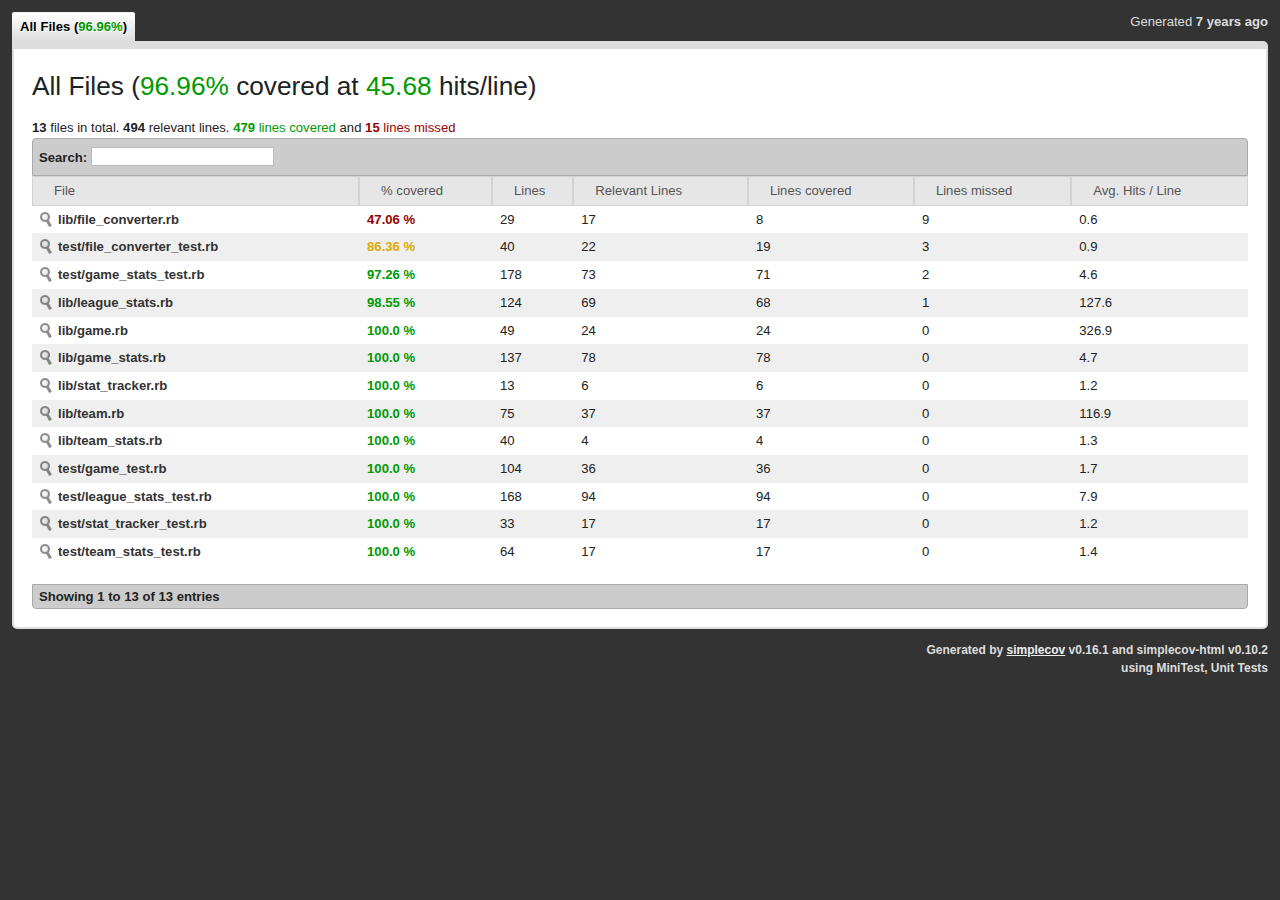
==== commit 6b6a9069: "Moved teats from league_stats to team test file. CLeaned up miscellaneous lines" ====
--- a/coverage/index.html
+++ b/coverage/index.html
@@ -14,27 +14,27 @@
       <img src="./assets/0.10.2/loading.gif" alt="loading"/>
     </div>
     <div id="wrapper" style="display:none;">
-      <div class="timestamp">Generated <abbr class="timeago" title="2018-12-21T10:30:59-07:00">2018-12-21T10:30:59-07:00</abbr></div>
+      <div class="timestamp">Generated <abbr class="timeago" title="2018-12-22T11:13:30-07:00">2018-12-22T11:13:30-07:00</abbr></div>
       <ul class="group_tabs"></ul>
 
       <div id="content">
         <div class="file_list_container" id="AllFiles">
   <h2>
     <span class="group_name">All Files</span>
-    (<span class="covered_percent"><span class="green">92.18%</span></span>
+    (<span class="covered_percent"><span class="green">96.96%</span></span>
      covered at
      <span class="covered_strength">
        <span class="green">
-         5.88
+         45.68
        </span>
     </span> hits/line)
   </h2>
   <a name="AllFiles"></a>
   <div>
     <b>13</b> files in total.
-    <b>588</b> relevant lines. 
-    <span class="green"><b>542</b> lines covered</span> and
-    <span class="red"><b>46</b> lines missed </span>
+    <b>494</b> relevant lines. 
+    <span class="green"><b>479</b> lines covered</span> and
+    <span class="red"><b>15</b> lines missed </span>
   </div>
   <table class="file_list">
     <thead>
@@ -51,27 +51,27 @@
     <tbody>
       
       <tr>
-        <td class="strong"><a href="#1e9c318f2cc9eddb725753a36c1aeef88a046073" class="src_link" title="lib/file_converter.rb">lib/file_converter.rb</a></td>
-        <td class="red strong">72.73 %</td>
-        <td>36</td>
-        <td>11</td>
+        <td class="strong"><a href="#e01fad8273ccc1d6c5579f458d658c62fc449069" class="src_link" title="lib/file_converter.rb">lib/file_converter.rb</a></td>
+        <td class="red strong">47.06 %</td>
+        <td>29</td>
+        <td>17</td>
         <td>8</td>
-        <td>3</td>
-        <td>0.9</td>
+        <td>9</td>
+        <td>0.6</td>
       </tr>
       
       <tr>
-        <td class="strong"><a href="#0e51718acf8a0956aec070fe3917d5e5b2dacd4e" class="src_link" title="lib/game.rb">lib/game.rb</a></td>
+        <td class="strong"><a href="#bffee8dfa2f4903374ca4115c2afe7bb2d7d9cf1" class="src_link" title="lib/game.rb">lib/game.rb</a></td>
         <td class="green strong">100.0 %</td>
         <td>49</td>
         <td>24</td>
         <td>24</td>
         <td>0</td>
-        <td>9.8</td>
+        <td>326.9</td>
       </tr>
       
       <tr>
-        <td class="strong"><a href="#94bbe964402768a17ed560f306dcc86472845d01" class="src_link" title="lib/game_stats.rb">lib/game_stats.rb</a></td>
+        <td class="strong"><a href="#60dfda6d450e5a309c22221ab3006a947e8121dd" class="src_link" title="lib/game_stats.rb">lib/game_stats.rb</a></td>
         <td class="green strong">100.0 %</td>
         <td>137</td>
         <td>78</td>
@@ -81,17 +81,17 @@
       </tr>
       
       <tr>
-        <td class="strong"><a href="#765d5438875c26c077eb7ded80c32c1bcb437845" class="src_link" title="lib/league_stats.rb">lib/league_stats.rb</a></td>
-        <td class="red strong">58.82 %</td>
-        <td>117</td>
+        <td class="strong"><a href="#248e3539b8a0586e4aac5ef9f6504faf4fed15d5" class="src_link" title="lib/league_stats.rb">lib/league_stats.rb</a></td>
+        <td class="green strong">98.55 %</td>
+        <td>124</td>
+        <td>69</td>
         <td>68</td>
-        <td>40</td>
-        <td>28</td>
-        <td>0.9</td>
+        <td>1</td>
+        <td>127.6</td>
       </tr>
       
       <tr>
-        <td class="strong"><a href="#5082a549ee3284aa41b9948ea6380716805f7b53" class="src_link" title="lib/stat_tracker.rb">lib/stat_tracker.rb</a></td>
+        <td class="strong"><a href="#b90c171d0329fd585932e6521f4f75b975146ac0" class="src_link" title="lib/stat_tracker.rb">lib/stat_tracker.rb</a></td>
         <td class="green strong">100.0 %</td>
         <td>13</td>
         <td>6</td>
@@ -101,83 +101,83 @@
       </tr>
       
       <tr>
-        <td class="strong"><a href="#c4f82b8246438459376f4b8ea82dd58d931d0e87" class="src_link" title="lib/team.rb">lib/team.rb</a></td>
+        <td class="strong"><a href="#67b2cb8ef09298e3af512fd0900d6818b09057e0" class="src_link" title="lib/team.rb">lib/team.rb</a></td>
         <td class="green strong">100.0 %</td>
-        <td>29</td>
-        <td>15</td>
-        <td>15</td>
+        <td>75</td>
+        <td>37</td>
+        <td>37</td>
         <td>0</td>
-        <td>20.9</td>
+        <td>116.9</td>
       </tr>
       
       <tr>
-        <td class="strong"><a href="#55f1d15c2c432c16fce82b5584c0d3c0f7a974d0" class="src_link" title="lib/team_stats.rb">lib/team_stats.rb</a></td>
-        <td class="green strong">95.0 %</td>
-        <td>38</td>
-        <td>20</td>
+        <td class="strong"><a href="#59d760831ee0ec8575c5e3ad1e05eae857188be5" class="src_link" title="lib/team_stats.rb">lib/team_stats.rb</a></td>
+        <td class="green strong">100.0 %</td>
+        <td>40</td>
+        <td>4</td>
+        <td>4</td>
+        <td>0</td>
+        <td>1.3</td>
+      </tr>
+      
+      <tr>
+        <td class="strong"><a href="#5e88a01d752201654ae7ac76ede6d05635e6ad47" class="src_link" title="test/file_converter_test.rb">test/file_converter_test.rb</a></td>
+        <td class="yellow strong">86.36 %</td>
+        <td>40</td>
+        <td>22</td>
         <td>19</td>
-        <td>1</td>
-        <td>1.5</td>
-      </tr>
-      
-      <tr>
-        <td class="strong"><a href="#d8528a1566267a9afff0e37a40b2c1d780f0ba5d" class="src_link" title="test/file_converter_test.rb">test/file_converter_test.rb</a></td>
-        <td class="yellow strong">85.71 %</td>
-        <td>39</td>
-        <td>21</td>
-        <td>18</td>
         <td>3</td>
         <td>0.9</td>
       </tr>
       
       <tr>
-        <td class="strong"><a href="#d72486ae675aa9a3296b872685b5aacb4e5887f7" class="src_link" title="test/game_stats_test.rb">test/game_stats_test.rb</a></td>
-        <td class="green strong">97.22 %</td>
-        <td>177</td>
-        <td>72</td>
-        <td>70</td>
+        <td class="strong"><a href="#9658c925d3ed1634df1b303a769f160b70442b36" class="src_link" title="test/game_stats_test.rb">test/game_stats_test.rb</a></td>
+        <td class="green strong">97.26 %</td>
+        <td>178</td>
+        <td>73</td>
+        <td>71</td>
         <td>2</td>
-        <td>4.7</td>
+        <td>4.6</td>
       </tr>
       
       <tr>
-        <td class="strong"><a href="#e1d8c941ad2d68185f8409c2999886bfd18593fc" class="src_link" title="test/game_test.rb">test/game_test.rb</a></td>
+        <td class="strong"><a href="#d00305a946e9e830d587d1079e97621120245692" class="src_link" title="test/game_test.rb">test/game_test.rb</a></td>
         <td class="green strong">100.0 %</td>
-        <td>103</td>
-        <td>35</td>
-        <td>35</td>
+        <td>104</td>
+        <td>36</td>
+        <td>36</td>
         <td>0</td>
         <td>1.7</td>
       </tr>
       
       <tr>
-        <td class="strong"><a href="#76ce4da79ecbea41c7ccacbc89ed53f0bd204f76" class="src_link" title="test/league_stats_test.rb">test/league_stats_test.rb</a></td>
-        <td class="green strong">98.34 %</td>
-        <td>249</td>
-        <td>181</td>
-        <td>178</td>
-        <td>3</td>
-        <td>10.5</td>
+        <td class="strong"><a href="#9f7f0774416ca2960bf09588924cfcf7d72cca18" class="src_link" title="test/league_stats_test.rb">test/league_stats_test.rb</a></td>
+        <td class="green strong">100.0 %</td>
+        <td>168</td>
+        <td>94</td>
+        <td>94</td>
+        <td>0</td>
+        <td>7.9</td>
       </tr>
       
       <tr>
-        <td class="strong"><a href="#62b46bf80d14342747bca784d55cf0ffa5537505" class="src_link" title="test/stat_tracker_test.rb">test/stat_tracker_test.rb</a></td>
+        <td class="strong"><a href="#343f176638bbe211cc9d1d4c5c4997e6ce86d07b" class="src_link" title="test/stat_tracker_test.rb">test/stat_tracker_test.rb</a></td>
         <td class="green strong">100.0 %</td>
-        <td>32</td>
-        <td>16</td>
-        <td>16</td>
+        <td>33</td>
+        <td>17</td>
+        <td>17</td>
         <td>0</td>
-        <td>1.3</td>
+        <td>1.2</td>
       </tr>
       
       <tr>
-        <td class="strong"><a href="#ff4bf61ed873a24e78bd75f390d91ed7c36510b6" class="src_link" title="test/team_stats_test.rb">test/team_stats_test.rb</a></td>
-        <td class="yellow strong">85.37 %</td>
-        <td>77</td>
-        <td>41</td>
-        <td>35</td>
-        <td>6</td>
-        <td>2.3</td>
+        <td class="strong"><a href="#57486e4a31dea149c895a18461e4a8cda75d18c7" class="src_link" title="test/team_stats_test.rb">test/team_stats_test.rb</a></td>
+        <td class="green strong">100.0 %</td>
+        <td>64</td>
+        <td>17</td>
+        <td>17</td>
+        <td>0</td>
+        <td>1.4</td>
       </tr>
       
     </tbody>
@@ -191,19 +191,19 @@
       <div id="footer">
         Generated by <a href="http://github.com/colszowka/simplecov">simplecov</a> v0.16.1 
         and simplecov-html v0.10.2<br/>
-        using MiniTest
+        using MiniTest, Unit Tests
       </div>
     
       <div class="source_files">
       
-        <div class="source_table" id="1e9c318f2cc9eddb725753a36c1aeef88a046073">
+        <div class="source_table" id="e01fad8273ccc1d6c5579f458d658c62fc449069">
   <div class="header">
     <h3>lib/file_converter.rb</h3>
-    <h4><span class="red">72.73 %</span> covered</h4>
+    <h4><span class="red">47.06 %</span> covered</h4>
     <div>
-      <b>11</b> relevant lines. 
+      <b>17</b> relevant lines. 
       <span class="green"><b>8</b> lines covered</span> and
-      <span class="red"><b>3</b> lines missed.</span>
+      <span class="red"><b>9</b> lines missed.</span>
     </div>
   </div>
   
@@ -225,79 +225,79 @@
         <li class="covered" data-hits="1" data-linenumber="3">
           <span class="hits">1</span>
           
-          <code class="ruby">  attr_reader :file</code>
-        </li>
-      
-        <li class="never" data-hits="" data-linenumber="4">
-          
-          
-          <code class="ruby"></code>
-        </li>
-      
-        <li class="covered" data-hits="1" data-linenumber="5">
-          <span class="hits">1</span>
-          
-          <code class="ruby">  def initialize(file)</code>
-        </li>
-      
-        <li class="covered" data-hits="3" data-linenumber="6">
+          <code class="ruby">  def initialize(file_name)</code>
+        </li>
+      
+        <li class="covered" data-hits="3" data-linenumber="4">
           <span class="hits">3</span>
           
-          <code class="ruby">    @file = file</code>
-        </li>
-      
-        <li class="never" data-hits="" data-linenumber="7">
-          
-          
-          <code class="ruby">  end</code>
-        </li>
-      
-        <li class="never" data-hits="" data-linenumber="8">
-          
-          
-          <code class="ruby"></code>
-        </li>
-      
-        <li class="covered" data-hits="1" data-linenumber="9">
-          <span class="hits">1</span>
-          
-          <code class="ruby">  def determine_file</code>
-        </li>
-      
-        <li class="missed" data-hits="0" data-linenumber="10">
-          
-          
-          <code class="ruby">    headers = CSV.readlines(file)[0]</code>
+          <code class="ruby">    @file_name = file_name</code>
+        </li>
+      
+        <li class="never" data-hits="" data-linenumber="5">
+          
+          
+          <code class="ruby">  end</code>
+        </li>
+      
+        <li class="never" data-hits="" data-linenumber="6">
+          
+          
+          <code class="ruby"></code>
+        </li>
+      
+        <li class="covered" data-hits="1" data-linenumber="7">
+          <span class="hits">1</span>
+          
+          <code class="ruby">  def parse_csv(file_name)</code>
+        </li>
+      
+        <li class="covered" data-hits="2" data-linenumber="8">
+          <span class="hits">2</span>
+          
+          <code class="ruby">    CSV.readlines(file_name)</code>
+        </li>
+      
+        <li class="never" data-hits="" data-linenumber="9">
+          
+          
+          <code class="ruby">  end</code>
+        </li>
+      
+        <li class="never" data-hits="" data-linenumber="10">
+          
+          
+          <code class="ruby"></code>
         </li>
       
         <li class="never" data-hits="" data-linenumber="11">
           
           
-          <code class="ruby">  end</code>
-        </li>
-      
-        <li class="never" data-hits="" data-linenumber="12">
-          
-          
-          <code class="ruby"></code>
+          <code class="ruby"></code>
+        </li>
+      
+        <li class="covered" data-hits="1" data-linenumber="12">
+          <span class="hits">1</span>
+          
+          <code class="ruby">  def info_hash(file_name)</code>
         </li>
       
         <li class="covered" data-hits="1" data-linenumber="13">
           <span class="hits">1</span>
           
-          <code class="ruby">  def parse_csv(file)</code>
+          <code class="ruby">    full_hash = {}</code>
         </li>
       
         <li class="covered" data-hits="1" data-linenumber="14">
           <span class="hits">1</span>
           
-          <code class="ruby">    CSV.open(file, headers: true, header_converters: :symbol)</code>
-        </li>
-      
-        <li class="never" data-hits="" data-linenumber="15">
-          
-          
-          <code class="ruby">  end</code>
+          <code class="ruby">    full_array = parse_csv(file_name)</code>
+        </li>
+      
+        <li class="missed" data-hits="0" data-linenumber="15">
+          
+          
+          <code class="ruby">    header_array = full_array.shift</code>
         </li>
       
         <li class="never" data-hits="" data-linenumber="16">
@@ -306,121 +306,79 @@
           <code class="ruby"></code>
         </li>
       
-        <li class="covered" data-hits="1" data-linenumber="17">
-          <span class="hits">1</span>
-          
-          <code class="ruby">  def info_hash</code>
-        </li>
-      
-        <li class="never" data-hits="" data-linenumber="18">
-          
-          
-          <code class="ruby">    # full_hash = {}</code>
+        <li class="missed" data-hits="0" data-linenumber="17">
+          
+          
+          <code class="ruby">    full_array.each do |data_array|</code>
+        </li>
+      
+        <li class="missed" data-hits="0" data-linenumber="18">
+          
+          
+          <code class="ruby">      index = 0</code>
         </li>
       
         <li class="missed" data-hits="0" data-linenumber="19">
           
           
-          <code class="ruby">    csv_contents = parse_csv(file)</code>
-        </li>
-      
-        <li class="never" data-hits="" data-linenumber="20">
-          
-          
-          <code class="ruby">    # header_array = full_array.shift</code>
+          <code class="ruby">      inner_hash = {}</code>
+        </li>
+      
+        <li class="missed" data-hits="0" data-linenumber="20">
+          
+          
+          <code class="ruby">      data_array.each do |data|</code>
         </li>
       
         <li class="missed" data-hits="0" data-linenumber="21">
           
           
-          <code class="ruby">    csv_contents.each do |row|</code>
-        </li>
-      
-        <li class="never" data-hits="" data-linenumber="22">
-          
-          
-          <code class="ruby"></code>
+          <code class="ruby">        inner_hash[header_array[index].to_sym] = data</code>
+        </li>
+      
+        <li class="missed" data-hits="0" data-linenumber="22">
+          
+          
+          <code class="ruby">        index += 1</code>
         </li>
       
         <li class="never" data-hits="" data-linenumber="23">
           
           
+          <code class="ruby">      end</code>
+        </li>
+      
+        <li class="missed" data-hits="0" data-linenumber="24">
+          
+          
+          <code class="ruby">      full_hash[data_array[0].to_sym] = inner_hash</code>
+        </li>
+      
+        <li class="never" data-hits="" data-linenumber="25">
+          
+          
           <code class="ruby">    end</code>
         </li>
       
-        <li class="never" data-hits="" data-linenumber="24">
-          
-          
-          <code class="ruby">    # full_array.each do |data_array|</code>
-        </li>
-      
-        <li class="never" data-hits="" data-linenumber="25">
-          
-          
-          <code class="ruby">    #   index = 0</code>
-        </li>
-      
-        <li class="never" data-hits="" data-linenumber="26">
-          
-          
-          <code class="ruby">    #   inner_hash = {}</code>
+        <li class="missed" data-hits="0" data-linenumber="26">
+          
+          
+          <code class="ruby">    full_hash</code>
         </li>
       
         <li class="never" data-hits="" data-linenumber="27">
           
           
-          <code class="ruby">    #   data_array.each do |data|</code>
+          <code class="ruby">  end</code>
         </li>
       
         <li class="never" data-hits="" data-linenumber="28">
           
           
-          <code class="ruby">    #     inner_hash[header_array[index].to_sym] = data</code>
+          <code class="ruby"></code>
         </li>
       
         <li class="never" data-hits="" data-linenumber="29">
-          
-          
-          <code class="ruby">    #     index += 1</code>
-        </li>
-      
-        <li class="never" data-hits="" data-linenumber="30">
-          
-          
-          <code class="ruby">    #   end</code>
-        </li>
-      
-        <li class="never" data-hits="" data-linenumber="31">
-          
-          
-          <code class="ruby">    #   full_hash[data_array[0].to_sym] = inner_hash</code>
-        </li>
-      
-        <li class="never" data-hits="" data-linenumber="32">
-          
-          
-          <code class="ruby">    # end</code>
-        </li>
-      
-        <li class="never" data-hits="" data-linenumber="33">
-          
-          
-          <code class="ruby">    # full_hash</code>
-        </li>
-      
-        <li class="never" data-hits="" data-linenumber="34">
-          
-          
-          <code class="ruby">  end</code>
-        </li>
-      
-        <li class="never" data-hits="" data-linenumber="35">
-          
-          
-          <code class="ruby"></code>
-        </li>
-      
-        <li class="never" data-hits="" data-linenumber="36">
           
           
           <code class="ruby">end</code>
@@ -431,7 +389,7 @@
 </div>
 
       
-        <div class="source_table" id="0e51718acf8a0956aec070fe3917d5e5b2dacd4e">
+        <div class="source_table" id="bffee8dfa2f4903374ca4115c2afe7bb2d7d9cf1">
   <div class="header">
     <h3>lib/game.rb</h3>
     <h4><span class="green">100.0 %</span> covered</h4>
@@ -445,8 +403,8 @@
   <pre>
     <ol>
       
-        <li class="covered" data-hits="1" data-linenumber="1">
-          <span class="hits">1</span>
+        <li class="covered" data-hits="2" data-linenumber="1">
+          <span class="hits">2</span>
           
           <code class="ruby">class Game</code>
         </li>
@@ -457,8 +415,8 @@
           <code class="ruby"></code>
         </li>
       
-        <li class="covered" data-hits="1" data-linenumber="3">
-          <span class="hits">1</span>
+        <li class="covered" data-hits="2" data-linenumber="3">
+          <span class="hits">2</span>
           
           <code class="ruby">  attr_reader :game_id,</code>
         </li>
@@ -553,98 +511,98 @@
           <code class="ruby"></code>
         </li>
       
-        <li class="covered" data-hits="1" data-linenumber="19">
-          <span class="hits">1</span>
+        <li class="covered" data-hits="2" data-linenumber="19">
+          <span class="hits">2</span>
           
           <code class="ruby">  def initialize(data)</code>
         </li>
       
-        <li class="covered" data-hits="15" data-linenumber="20">
-          <span class="hits">15</span>
+        <li class="covered" data-hits="522" data-linenumber="20">
+          <span class="hits">522</span>
           
           <code class="ruby">    @game_id = data[:game_id]</code>
         </li>
       
-        <li class="covered" data-hits="15" data-linenumber="21">
-          <span class="hits">15</span>
+        <li class="covered" data-hits="522" data-linenumber="21">
+          <span class="hits">522</span>
           
           <code class="ruby">    @season = data[:season]</code>
         </li>
       
-        <li class="covered" data-hits="15" data-linenumber="22">
-          <span class="hits">15</span>
+        <li class="covered" data-hits="522" data-linenumber="22">
+          <span class="hits">522</span>
           
           <code class="ruby">    @type = data[:type]</code>
         </li>
       
-        <li class="covered" data-hits="15" data-linenumber="23">
-          <span class="hits">15</span>
+        <li class="covered" data-hits="522" data-linenumber="23">
+          <span class="hits">522</span>
           
           <code class="ruby">    @date_time = data[:date_time]</code>
         </li>
       
-        <li class="covered" data-hits="15" data-linenumber="24">
-          <span class="hits">15</span>
+        <li class="covered" data-hits="522" data-linenumber="24">
+          <span class="hits">522</span>
           
           <code class="ruby">    @away_team_id = data[:away_team_id]</code>
         </li>
       
-        <li class="covered" data-hits="15" data-linenumber="25">
-          <span class="hits">15</span>
+        <li class="covered" data-hits="522" data-linenumber="25">
+          <span class="hits">522</span>
           
           <code class="ruby">    @home_team_id = data[:home_team_id]</code>
         </li>
       
-        <li class="covered" data-hits="15" data-linenumber="26">
-          <span class="hits">15</span>
+        <li class="covered" data-hits="522" data-linenumber="26">
+          <span class="hits">522</span>
           
           <code class="ruby">    @away_goals = data[:away_goals].to_i</code>
         </li>
       
-        <li class="covered" data-hits="15" data-linenumber="27">
-          <span class="hits">15</span>
+        <li class="covered" data-hits="522" data-linenumber="27">
+          <span class="hits">522</span>
           
           <code class="ruby">    @home_goals = data[:home_goals].to_i</code>
         </li>
       
-        <li class="covered" data-hits="15" data-linenumber="28">
-          <span class="hits">15</span>
+        <li class="covered" data-hits="522" data-linenumber="28">
+          <span class="hits">522</span>
           
           <code class="ruby">    @outcome = data[:outcome]</code>
         </li>
       
-        <li class="covered" data-hits="15" data-linenumber="29">
-          <span class="hits">15</span>
+        <li class="covered" data-hits="522" data-linenumber="29">
+          <span class="hits">522</span>
           
           <code class="ruby">    @home_rink_side_start = data[:home_rink_side_start]</code>
         </li>
       
-        <li class="covered" data-hits="15" data-linenumber="30">
-          <span class="hits">15</span>
+        <li class="covered" data-hits="522" data-linenumber="30">
+          <span class="hits">522</span>
           
           <code class="ruby">    @venue = data[:venue]</code>
         </li>
       
-        <li class="covered" data-hits="15" data-linenumber="31">
-          <span class="hits">15</span>
+        <li class="covered" data-hits="522" data-linenumber="31">
+          <span class="hits">522</span>
           
           <code class="ruby">    @venue_link = data[:venue_link]</code>
         </li>
       
-        <li class="covered" data-hits="15" data-linenumber="32">
-          <span class="hits">15</span>
+        <li class="covered" data-hits="522" data-linenumber="32">
+          <span class="hits">522</span>
           
           <code class="ruby">    @venue_time_zone_id = data[:venue_time_zone_id]</code>
         </li>
       
-        <li class="covered" data-hits="15" data-linenumber="33">
-          <span class="hits">15</span>
+        <li class="covered" data-hits="522" data-linenumber="33">
+          <span class="hits">522</span>
           
           <code class="ruby">    @venue_time_zone_offset = data[:venue_time_zone_offset]</code>
         </li>
       
-        <li class="covered" data-hits="15" data-linenumber="34">
-          <span class="hits">15</span>
+        <li class="covered" data-hits="522" data-linenumber="34">
+          <span class="hits">522</span>
           
           <code class="ruby">    @venue_time_zone_tz = data[:venue_time_zone_tz]</code>
         </li>
@@ -661,8 +619,8 @@
           <code class="ruby"></code>
         </li>
       
-        <li class="covered" data-hits="1" data-linenumber="37">
-          <span class="hits">1</span>
+        <li class="covered" data-hits="2" data-linenumber="37">
+          <span class="hits">2</span>
           
           <code class="ruby">  def total_score</code>
         </li>
@@ -685,8 +643,8 @@
           <code class="ruby"></code>
         </li>
       
-        <li class="covered" data-hits="1" data-linenumber="41">
-          <span class="hits">1</span>
+        <li class="covered" data-hits="2" data-linenumber="41">
+          <span class="hits">2</span>
           
           <code class="ruby">  def score_difference</code>
         </li>
@@ -709,8 +667,8 @@
           <code class="ruby"></code>
         </li>
       
-        <li class="covered" data-hits="1" data-linenumber="45">
-          <span class="hits">1</span>
+        <li class="covered" data-hits="2" data-linenumber="45">
+          <span class="hits">2</span>
           
           <code class="ruby">  def blowout</code>
         </li>
@@ -744,7 +702,7 @@
 </div>
 
       
-        <div class="source_table" id="94bbe964402768a17ed560f306dcc86472845d01">
+        <div class="source_table" id="60dfda6d450e5a309c22221ab3006a947e8121dd">
   <div class="header">
     <h3>lib/game_stats.rb</h3>
     <h4><span class="green">100.0 %</span> covered</h4>
@@ -1585,28 +1543,28 @@
 </div>
 
       
-        <div class="source_table" id="765d5438875c26c077eb7ded80c32c1bcb437845">
+        <div class="source_table" id="248e3539b8a0586e4aac5ef9f6504faf4fed15d5">
   <div class="header">
     <h3>lib/league_stats.rb</h3>
-    <h4><span class="red">58.82 %</span> covered</h4>
+    <h4><span class="green">98.55 %</span> covered</h4>
     <div>
-      <b>68</b> relevant lines. 
-      <span class="green"><b>40</b> lines covered</span> and
-      <span class="red"><b>28</b> lines missed.</span>
+      <b>69</b> relevant lines. 
+      <span class="green"><b>68</b> lines covered</span> and
+      <span class="red"><b>1</b> lines missed.</span>
     </div>
   </div>
   
   <pre>
     <ol>
       
-        <li class="covered" data-hits="1" data-linenumber="1">
-          <span class="hits">1</span>
+        <li class="covered" data-hits="2" data-linenumber="1">
+          <span class="hits">2</span>
           
           <code class="ruby">class LeagueStats</code>
         </li>
       
-        <li class="covered" data-hits="1" data-linenumber="2">
-          <span class="hits">1</span>
+        <li class="covered" data-hits="2" data-linenumber="2">
+          <span class="hits">2</span>
           
           <code class="ruby">  attr_accessor :games, :teams</code>
         </li>
@@ -1617,20 +1575,20 @@
           <code class="ruby"></code>
         </li>
       
-        <li class="covered" data-hits="1" data-linenumber="4">
-          <span class="hits">1</span>
+        <li class="covered" data-hits="2" data-linenumber="4">
+          <span class="hits">2</span>
           
           <code class="ruby">  def initialize(games, teams)</code>
         </li>
       
-        <li class="covered" data-hits="13" data-linenumber="5">
-          <span class="hits">13</span>
+        <li class="covered" data-hits="39" data-linenumber="5">
+          <span class="hits">39</span>
           
           <code class="ruby">    @games = games</code>
         </li>
       
-        <li class="covered" data-hits="13" data-linenumber="6">
-          <span class="hits">13</span>
+        <li class="covered" data-hits="39" data-linenumber="6">
+          <span class="hits">39</span>
           
           <code class="ruby">    @teams = teams</code>
         </li>
@@ -1647,655 +1605,697 @@
           <code class="ruby"></code>
         </li>
       
-        <li class="covered" data-hits="1" data-linenumber="9">
-          <span class="hits">1</span>
+        <li class="covered" data-hits="2" data-linenumber="9">
+          <span class="hits">2</span>
           
           <code class="ruby">  def sort_total_league_games</code>
         </li>
       
-        <li class="covered" data-hits="1" data-linenumber="10">
-          <span class="hits">1</span>
+        <li class="covered" data-hits="31" data-linenumber="10">
+          <span class="hits">31</span>
           
           <code class="ruby">    @teams.each do |team|</code>
         </li>
       
-        <li class="covered" data-hits="1" data-linenumber="11">
-          <span class="hits">1</span>
+        <li class="covered" data-hits="200" data-linenumber="11">
+          <span class="hits">200</span>
           
           <code class="ruby">      @games.each do |game|</code>
         </li>
       
-        <li class="covered" data-hits="1" data-linenumber="12">
-          <span class="hits">1</span>
+        <li class="covered" data-hits="2600" data-linenumber="12">
+          <span class="hits">2600</span>
           
           <code class="ruby">        if game.home_team_id == team.team_id</code>
         </li>
       
-        <li class="missed" data-hits="0" data-linenumber="13">
-          
-          
-          <code class="ruby">          team.total_goals_league += game.home_goals</code>
-        </li>
-      
-        <li class="missed" data-hits="0" data-linenumber="14">
-          
-          
-          <code class="ruby">          team.home_goals_league += game.home_goals</code>
-        </li>
-      
-        <li class="never" data-hits="" data-linenumber="15">
-          
-          
-          <code class="ruby">          #team.total_games_league += 1</code>
-        </li>
-      
-        <li class="missed" data-hits="0" data-linenumber="16">
-          
-          
-          <code class="ruby">          add_league_game(team)</code>
-        </li>
-      
-        <li class="missed" data-hits="0" data-linenumber="17">
-          
-          
-          <code class="ruby">          team.home_games_league += 1</code>
-        </li>
-      
-        <li class="missed" data-hits="0" data-linenumber="18">
-          
-          
-          <code class="ruby">          if game.home_goals &gt; game.away_goals</code>
-        </li>
-      
-        <li class="missed" data-hits="0" data-linenumber="19">
-          
-          
-          <code class="ruby">            team.home_wins_league += 1</code>
-        </li>
-      
-        <li class="missed" data-hits="0" data-linenumber="20">
-          
-          
-          <code class="ruby">          elsif game.home_goals &lt; game.away_goals</code>
-        </li>
-      
-        <li class="missed" data-hits="0" data-linenumber="21">
-          
-          
-          <code class="ruby">            team.total_goals_allowed_league += game.away_goals</code>
-        </li>
-      
-        <li class="never" data-hits="" data-linenumber="22">
-          
-          
-          <code class="ruby">          end</code>
-        </li>
-      
-        <li class="covered" data-hits="1" data-linenumber="23">
-          <span class="hits">1</span>
+        <li class="covered" data-hits="213" data-linenumber="13">
+          <span class="hits">213</span>
+          
+          <code class="ruby">          home_team_league_stat_collector(team, game)</code>
+        </li>
+      
+        <li class="covered" data-hits="2387" data-linenumber="14">
+          <span class="hits">2387</span>
           
           <code class="ruby">        elsif game.away_team_id == team.team_id</code>
         </li>
       
-        <li class="covered" data-hits="1" data-linenumber="24">
-          <span class="hits">1</span>
-          
-          <code class="ruby">          team.total_goals_league += game.away_goals</code>
-        </li>
-      
-        <li class="missed" data-hits="0" data-linenumber="25">
-          
-          
-          <code class="ruby">          team.away_goals_league += game.away_goals</code>
-        </li>
-      
-        <li class="never" data-hits="" data-linenumber="26">
-          
-          
-          <code class="ruby">          #team.total_games_league += 1</code>
-        </li>
-      
-        <li class="missed" data-hits="0" data-linenumber="27">
-          
-          
-          <code class="ruby">          add_league_game(team)</code>
-        </li>
-      
-        <li class="missed" data-hits="0" data-linenumber="28">
-          
-          
-          <code class="ruby">          team.away_games_league += 1</code>
-        </li>
-      
-        <li class="missed" data-hits="0" data-linenumber="29">
-          
-          
-          <code class="ruby">          if game.away_goals &gt; game.home_goals</code>
-        </li>
-      
-        <li class="missed" data-hits="0" data-linenumber="30">
-          
-          
-          <code class="ruby">            team.away_wins_league += 1</code>
-        </li>
-      
-        <li class="missed" data-hits="0" data-linenumber="31">
-          
-          
-          <code class="ruby">          elsif game.away_goals &lt; game.home_goals</code>
-        </li>
-      
-        <li class="missed" data-hits="0" data-linenumber="32">
-          
-          
-          <code class="ruby">            team.total_goals_allowed_league += game.home_goals</code>
-        </li>
-      
-        <li class="never" data-hits="" data-linenumber="33">
-          
-          
-          <code class="ruby">          end</code>
-        </li>
-      
-        <li class="never" data-hits="" data-linenumber="34">
+        <li class="covered" data-hits="183" data-linenumber="15">
+          <span class="hits">183</span>
+          
+          <code class="ruby">          away_team_league_stat_collector(team, game)</code>
+        </li>
+      
+        <li class="never" data-hits="" data-linenumber="16">
           
           
           <code class="ruby">        end</code>
         </li>
       
-        <li class="never" data-hits="" data-linenumber="35">
+        <li class="never" data-hits="" data-linenumber="17">
           
           
           <code class="ruby">      end</code>
         </li>
       
-        <li class="never" data-hits="" data-linenumber="36">
+        <li class="covered" data-hits="200" data-linenumber="18">
+          <span class="hits">200</span>
+          
+          <code class="ruby">    team_league_totals(team)</code>
+        </li>
+      
+        <li class="never" data-hits="" data-linenumber="19">
           
           
           <code class="ruby">    end</code>
         </li>
       
-        <li class="never" data-hits="" data-linenumber="37">
-          
-          
-          <code class="ruby">  end</code>
-        </li>
-      
-        <li class="never" data-hits="" data-linenumber="38">
-          
-          
-          <code class="ruby"></code>
-        </li>
-      
-        <li class="covered" data-hits="1" data-linenumber="39">
-          <span class="hits">1</span>
-          
-          <code class="ruby">  def add_league_game(team)</code>
-        </li>
-      
-        <li class="missed" data-hits="0" data-linenumber="40">
-          
+        <li class="never" data-hits="" data-linenumber="20">
+          
+          
+          <code class="ruby">  end</code>
+        </li>
+      
+        <li class="never" data-hits="" data-linenumber="21">
+          
+          
+          <code class="ruby"></code>
+        </li>
+      
+        <li class="covered" data-hits="2" data-linenumber="22">
+          <span class="hits">2</span>
+          
+          <code class="ruby">  def home_team_league_stat_collector(team, game)</code>
+        </li>
+      
+        <li class="covered" data-hits="213" data-linenumber="23">
+          <span class="hits">213</span>
+          
+          <code class="ruby">    team.home_goals_league += game.home_goals</code>
+        </li>
+      
+        <li class="covered" data-hits="213" data-linenumber="24">
+          <span class="hits">213</span>
           
           <code class="ruby">    team.total_games_league += 1</code>
         </li>
       
+        <li class="covered" data-hits="213" data-linenumber="25">
+          <span class="hits">213</span>
+          
+          <code class="ruby">    team.home_games_league += 1</code>
+        </li>
+      
+        <li class="covered" data-hits="213" data-linenumber="26">
+          <span class="hits">213</span>
+          
+          <code class="ruby">    team.total_goals_allowed_league += game.away_goals</code>
+        </li>
+      
+        <li class="covered" data-hits="213" data-linenumber="27">
+          <span class="hits">213</span>
+          
+          <code class="ruby">    if game.home_goals &gt; game.away_goals</code>
+        </li>
+      
+        <li class="covered" data-hits="137" data-linenumber="28">
+          <span class="hits">137</span>
+          
+          <code class="ruby">      team.home_wins_league += 1</code>
+        </li>
+      
+        <li class="never" data-hits="" data-linenumber="29">
+          
+          
+          <code class="ruby">    end</code>
+        </li>
+      
+        <li class="never" data-hits="" data-linenumber="30">
+          
+          
+          <code class="ruby">  end</code>
+        </li>
+      
+        <li class="never" data-hits="" data-linenumber="31">
+          
+          
+          <code class="ruby"></code>
+        </li>
+      
+        <li class="covered" data-hits="2" data-linenumber="32">
+          <span class="hits">2</span>
+          
+          <code class="ruby">  def away_team_league_stat_collector(team, game)</code>
+        </li>
+      
+        <li class="covered" data-hits="183" data-linenumber="33">
+          <span class="hits">183</span>
+          
+          <code class="ruby">    team.away_goals_league += game.away_goals</code>
+        </li>
+      
+        <li class="covered" data-hits="183" data-linenumber="34">
+          <span class="hits">183</span>
+          
+          <code class="ruby">    team.total_games_league += 1</code>
+        </li>
+      
+        <li class="covered" data-hits="183" data-linenumber="35">
+          <span class="hits">183</span>
+          
+          <code class="ruby">    team.away_games_league += 1</code>
+        </li>
+      
+        <li class="covered" data-hits="183" data-linenumber="36">
+          <span class="hits">183</span>
+          
+          <code class="ruby">    team.total_goals_allowed_league += game.home_goals</code>
+        </li>
+      
+        <li class="covered" data-hits="183" data-linenumber="37">
+          <span class="hits">183</span>
+          
+          <code class="ruby">    if game.away_goals &gt; game.home_goals</code>
+        </li>
+      
+        <li class="covered" data-hits="46" data-linenumber="38">
+          <span class="hits">46</span>
+          
+          <code class="ruby">      team.away_wins_league += 1</code>
+        </li>
+      
+        <li class="never" data-hits="" data-linenumber="39">
+          
+          
+          <code class="ruby">    end</code>
+        </li>
+      
+        <li class="never" data-hits="" data-linenumber="40">
+          
+          
+          <code class="ruby">  end</code>
+        </li>
+      
         <li class="never" data-hits="" data-linenumber="41">
           
           
-          <code class="ruby">  end</code>
-        </li>
-      
-        <li class="never" data-hits="" data-linenumber="42">
-          
-          
-          <code class="ruby"></code>
-        </li>
-      
-        <li class="covered" data-hits="1" data-linenumber="43">
-          <span class="hits">1</span>
+          <code class="ruby"></code>
+        </li>
+      
+        <li class="covered" data-hits="2" data-linenumber="42">
+          <span class="hits">2</span>
+          
+          <code class="ruby">  def team_league_totals(team)</code>
+        </li>
+      
+        <li class="covered" data-hits="200" data-linenumber="43">
+          <span class="hits">200</span>
+          
+          <code class="ruby">    team.total_wins_league = team.home_wins_league + team.away_wins_league</code>
+        </li>
+      
+        <li class="covered" data-hits="200" data-linenumber="44">
+          <span class="hits">200</span>
+          
+          <code class="ruby">    team.total_games_league = team.home_games_league + team.away_games_league</code>
+        </li>
+      
+        <li class="covered" data-hits="200" data-linenumber="45">
+          <span class="hits">200</span>
+          
+          <code class="ruby">    team.total_goals_league = team.home_goals_league + team.away_goals_league</code>
+        </li>
+      
+        <li class="never" data-hits="" data-linenumber="46">
+          
+          
+          <code class="ruby">  end</code>
+        </li>
+      
+        <li class="never" data-hits="" data-linenumber="47">
+          
+          
+          <code class="ruby"></code>
+        </li>
+      
+        <li class="covered" data-hits="2" data-linenumber="48">
+          <span class="hits">2</span>
           
           <code class="ruby">  def highest_offense</code>
         </li>
       
-        <li class="missed" data-hits="0" data-linenumber="44">
+        <li class="never" data-hits="" data-linenumber="49">
           
           
           <code class="ruby">    @teams.max_by do |team|</code>
         </li>
       
-        <li class="missed" data-hits="0" data-linenumber="45">
-          
-          
-          <code class="ruby">      calculate_offense(team)</code>
-        </li>
-      
-        <li class="never" data-hits="" data-linenumber="46">
+        <li class="covered" data-hits="8" data-linenumber="50">
+          <span class="hits">8</span>
+          
+          <code class="ruby">      if team.calculate_offense.class != Float</code>
+        </li>
+      
+        <li class="missed" data-hits="0" data-linenumber="51">
+          
+          
+          <code class="ruby">        next</code>
+        </li>
+      
+        <li class="never" data-hits="" data-linenumber="52">
+          
+          
+          <code class="ruby">      else</code>
+        </li>
+      
+        <li class="covered" data-hits="8" data-linenumber="53">
+          <span class="hits">8</span>
+          
+          <code class="ruby">        team.calculate_offense</code>
+        </li>
+      
+        <li class="never" data-hits="" data-linenumber="54">
+          
+          
+          <code class="ruby">      end</code>
+        </li>
+      
+        <li class="covered" data-hits="1" data-linenumber="55">
+          <span class="hits">1</span>
+          
+          <code class="ruby">    end.team_name</code>
+        </li>
+      
+        <li class="never" data-hits="" data-linenumber="56">
+          
+          
+          <code class="ruby">  end</code>
+        </li>
+      
+        <li class="never" data-hits="" data-linenumber="57">
+          
+          
+          <code class="ruby"></code>
+        </li>
+      
+        <li class="covered" data-hits="2" data-linenumber="58">
+          <span class="hits">2</span>
+          
+          <code class="ruby">  def lowest_offense</code>
+        </li>
+      
+        <li class="never" data-hits="" data-linenumber="59">
+          
+          
+          <code class="ruby">    @teams.min_by do |team|</code>
+        </li>
+      
+        <li class="covered" data-hits="8" data-linenumber="60">
+          <span class="hits">8</span>
+          
+          <code class="ruby">      team.calculate_offense</code>
+        </li>
+      
+        <li class="covered" data-hits="1" data-linenumber="61">
+          <span class="hits">1</span>
+          
+          <code class="ruby">    end.team_name</code>
+        </li>
+      
+        <li class="never" data-hits="" data-linenumber="62">
+          
+          
+          <code class="ruby">  end</code>
+        </li>
+      
+        <li class="never" data-hits="" data-linenumber="63">
+          
+          
+          <code class="ruby"></code>
+        </li>
+      
+        <li class="covered" data-hits="2" data-linenumber="64">
+          <span class="hits">2</span>
+          
+          <code class="ruby">  def highest_defense</code>
+        </li>
+      
+        <li class="never" data-hits="" data-linenumber="65">
+          
+          
+          <code class="ruby">    @teams.max_by do |team|</code>
+        </li>
+      
+        <li class="covered" data-hits="8" data-linenumber="66">
+          <span class="hits">8</span>
+          
+          <code class="ruby">      team.calculate_defense</code>
+        </li>
+      
+        <li class="covered" data-hits="1" data-linenumber="67">
+          <span class="hits">1</span>
+          
+          <code class="ruby">    end.team_name</code>
+        </li>
+      
+        <li class="never" data-hits="" data-linenumber="68">
+          
+          
+          <code class="ruby">  end</code>
+        </li>
+      
+        <li class="never" data-hits="" data-linenumber="69">
+          
+          
+          <code class="ruby"></code>
+        </li>
+      
+        <li class="covered" data-hits="2" data-linenumber="70">
+          <span class="hits">2</span>
+          
+          <code class="ruby">  def lowest_defense</code>
+        </li>
+      
+        <li class="never" data-hits="" data-linenumber="71">
+          
+          
+          <code class="ruby">    @teams.min_by do |team|</code>
+        </li>
+      
+        <li class="covered" data-hits="8" data-linenumber="72">
+          <span class="hits">8</span>
+          
+          <code class="ruby">      team.calculate_defense</code>
+        </li>
+      
+        <li class="covered" data-hits="1" data-linenumber="73">
+          <span class="hits">1</span>
+          
+          <code class="ruby">    end.team_name</code>
+        </li>
+      
+        <li class="never" data-hits="" data-linenumber="74">
+          
+          
+          <code class="ruby">  end</code>
+        </li>
+      
+        <li class="never" data-hits="" data-linenumber="75">
+          
+          
+          <code class="ruby"></code>
+        </li>
+      
+        <li class="never" data-hits="" data-linenumber="76">
+          
+          
+          <code class="ruby"></code>
+        </li>
+      
+        <li class="covered" data-hits="2" data-linenumber="77">
+          <span class="hits">2</span>
+          
+          <code class="ruby">  def highest_scoring_when_away</code>
+        </li>
+      
+        <li class="never" data-hits="" data-linenumber="78">
+          
+          
+          <code class="ruby">    @teams.max_by do |team|</code>
+        </li>
+      
+        <li class="covered" data-hits="8" data-linenumber="79">
+          <span class="hits">8</span>
+          
+          <code class="ruby">      team.league_away_average_goals</code>
+        </li>
+      
+        <li class="covered" data-hits="1" data-linenumber="80">
+          <span class="hits">1</span>
+          
+          <code class="ruby">    end.team_name</code>
+        </li>
+      
+        <li class="never" data-hits="" data-linenumber="81">
+          
+          
+          <code class="ruby">  end</code>
+        </li>
+      
+        <li class="never" data-hits="" data-linenumber="82">
+          
+          
+          <code class="ruby"></code>
+        </li>
+      
+        <li class="never" data-hits="" data-linenumber="83">
+          
+          
+          <code class="ruby"></code>
+        </li>
+      
+        <li class="covered" data-hits="2" data-linenumber="84">
+          <span class="hits">2</span>
+          
+          <code class="ruby">  def highest_scoring_when_home</code>
+        </li>
+      
+        <li class="never" data-hits="" data-linenumber="85">
+          
+          
+          <code class="ruby">    @teams.max_by do |team|</code>
+        </li>
+      
+        <li class="covered" data-hits="8" data-linenumber="86">
+          <span class="hits">8</span>
+          
+          <code class="ruby">      team.league_home_average_goals</code>
+        </li>
+      
+        <li class="covered" data-hits="1" data-linenumber="87">
+          <span class="hits">1</span>
+          
+          <code class="ruby">    end.team_name</code>
+        </li>
+      
+        <li class="never" data-hits="" data-linenumber="88">
+          
+          
+          <code class="ruby">  end</code>
+        </li>
+      
+        <li class="never" data-hits="" data-linenumber="89">
+          
+          
+          <code class="ruby"></code>
+        </li>
+      
+        <li class="covered" data-hits="2" data-linenumber="90">
+          <span class="hits">2</span>
+          
+          <code class="ruby">  def lowest_scoring_when_away</code>
+        </li>
+      
+        <li class="never" data-hits="" data-linenumber="91">
+          
+          
+          <code class="ruby">    @teams.min_by do |team|</code>
+        </li>
+      
+        <li class="covered" data-hits="8" data-linenumber="92">
+          <span class="hits">8</span>
+          
+          <code class="ruby">      team.league_away_average_goals</code>
+        </li>
+      
+        <li class="covered" data-hits="1" data-linenumber="93">
+          <span class="hits">1</span>
+          
+          <code class="ruby">    end.team_name</code>
+        </li>
+      
+        <li class="never" data-hits="" data-linenumber="94">
+          
+          
+          <code class="ruby">  end</code>
+        </li>
+      
+        <li class="never" data-hits="" data-linenumber="95">
+          
+          
+          <code class="ruby"></code>
+        </li>
+      
+        <li class="covered" data-hits="2" data-linenumber="96">
+          <span class="hits">2</span>
+          
+          <code class="ruby">  def lowest_scoring_when_home</code>
+        </li>
+      
+        <li class="never" data-hits="" data-linenumber="97">
+          
+          
+          <code class="ruby">    @teams.min_by do |team|</code>
+        </li>
+      
+        <li class="covered" data-hits="8" data-linenumber="98">
+          <span class="hits">8</span>
+          
+          <code class="ruby">      team.league_home_average_goals</code>
+        </li>
+      
+        <li class="covered" data-hits="1" data-linenumber="99">
+          <span class="hits">1</span>
+          
+          <code class="ruby">    end.team_name</code>
+        </li>
+      
+        <li class="never" data-hits="" data-linenumber="100">
+          
+          
+          <code class="ruby">  end</code>
+        </li>
+      
+        <li class="never" data-hits="" data-linenumber="101">
+          
+          
+          <code class="ruby"></code>
+        </li>
+      
+        <li class="covered" data-hits="2" data-linenumber="102">
+          <span class="hits">2</span>
+          
+          <code class="ruby">  def highest_win_percentage</code>
+        </li>
+      
+        <li class="never" data-hits="" data-linenumber="103">
+          
+          
+          <code class="ruby">    @teams.max_by do |team|</code>
+        </li>
+      
+        <li class="covered" data-hits="8" data-linenumber="104">
+          <span class="hits">8</span>
+          
+          <code class="ruby">      team.league_win_percentage</code>
+        </li>
+      
+        <li class="covered" data-hits="1" data-linenumber="105">
+          <span class="hits">1</span>
+          
+          <code class="ruby">    end.team_name</code>
+        </li>
+      
+        <li class="never" data-hits="" data-linenumber="106">
+          
+          
+          <code class="ruby">  end</code>
+        </li>
+      
+        <li class="never" data-hits="" data-linenumber="107">
+          
+          
+          <code class="ruby"></code>
+        </li>
+      
+        <li class="covered" data-hits="2" data-linenumber="108">
+          <span class="hits">2</span>
+          
+          <code class="ruby">  def highest_fans_rating</code>
+        </li>
+      
+        <li class="never" data-hits="" data-linenumber="109">
+          
+          
+          <code class="ruby">    @teams.max_by do |team|</code>
+        </li>
+      
+        <li class="covered" data-hits="8" data-linenumber="110">
+          <span class="hits">8</span>
+          
+          <code class="ruby">      team.fans_rating</code>
+        </li>
+      
+        <li class="covered" data-hits="1" data-linenumber="111">
+          <span class="hits">1</span>
+          
+          <code class="ruby">    end.team_name</code>
+        </li>
+      
+        <li class="never" data-hits="" data-linenumber="112">
+          
+          
+          <code class="ruby">  end</code>
+        </li>
+      
+        <li class="never" data-hits="" data-linenumber="113">
+          
+          
+          <code class="ruby"></code>
+        </li>
+      
+        <li class="covered" data-hits="2" data-linenumber="114">
+          <span class="hits">2</span>
+          
+          <code class="ruby">  def bad_fan_teams</code>
+        </li>
+      
+        <li class="covered" data-hits="1" data-linenumber="115">
+          <span class="hits">1</span>
+          
+          <code class="ruby">    bad_fans = []</code>
+        </li>
+      
+        <li class="covered" data-hits="1" data-linenumber="116">
+          <span class="hits">1</span>
+          
+          <code class="ruby">    @teams.each do |team|</code>
+        </li>
+      
+        <li class="covered" data-hits="8" data-linenumber="117">
+          <span class="hits">8</span>
+          
+          <code class="ruby">      if team.fans_rating &lt; 0</code>
+        </li>
+      
+        <li class="covered" data-hits="1" data-linenumber="118">
+          <span class="hits">1</span>
+          
+          <code class="ruby">        bad_fans &lt;&lt; team.team_name</code>
+        </li>
+      
+        <li class="never" data-hits="" data-linenumber="119">
+          
+          
+          <code class="ruby">      end</code>
+        </li>
+      
+        <li class="never" data-hits="" data-linenumber="120">
           
           
           <code class="ruby">    end</code>
         </li>
       
-        <li class="missed" data-hits="0" data-linenumber="47">
-          
-          
-          <code class="ruby">    team.teamName</code>
-        </li>
-      
-        <li class="never" data-hits="" data-linenumber="48">
-          
-          
-          <code class="ruby">  end</code>
-        </li>
-      
-        <li class="never" data-hits="" data-linenumber="49">
-          
-          
-          <code class="ruby"></code>
-        </li>
-      
-        <li class="covered" data-hits="1" data-linenumber="50">
-          <span class="hits">1</span>
-          
-          <code class="ruby">  def lowest_offense</code>
-        </li>
-      
-        <li class="covered" data-hits="1" data-linenumber="51">
-          <span class="hits">1</span>
-          
-          <code class="ruby">    @teams.min_by do |team|</code>
-        </li>
-      
-        <li class="covered" data-hits="1" data-linenumber="52">
-          <span class="hits">1</span>
-          
-          <code class="ruby">      calculate_offense(team)</code>
-        </li>
-      
-        <li class="never" data-hits="" data-linenumber="53">
-          
-          
-          <code class="ruby">    end</code>
-        </li>
-      
-        <li class="missed" data-hits="0" data-linenumber="54">
-          
-          
-          <code class="ruby">    team.teamName</code>
-        </li>
-      
-        <li class="never" data-hits="" data-linenumber="55">
-          
-          
-          <code class="ruby">  end</code>
-        </li>
-      
-        <li class="never" data-hits="" data-linenumber="56">
-          
-          
-          <code class="ruby"></code>
-        </li>
-      
-        <li class="covered" data-hits="1" data-linenumber="57">
-          <span class="hits">1</span>
-          
-          <code class="ruby">  def highest_defense</code>
-        </li>
-      
-        <li class="missed" data-hits="0" data-linenumber="58">
-          
-          
-          <code class="ruby">    @teams.max_by do |team|</code>
-        </li>
-      
-        <li class="missed" data-hits="0" data-linenumber="59">
-          
-          
-          <code class="ruby">      calculate_defense(team)</code>
-        </li>
-      
-        <li class="never" data-hits="" data-linenumber="60">
-          
-          
-          <code class="ruby">    end</code>
-        </li>
-      
-        <li class="missed" data-hits="0" data-linenumber="61">
-          
-          
-          <code class="ruby">    team.teamName</code>
-        </li>
-      
-        <li class="never" data-hits="" data-linenumber="62">
-          
-          
-          <code class="ruby">  end</code>
-        </li>
-      
-        <li class="never" data-hits="" data-linenumber="63">
-          
-          
-          <code class="ruby"></code>
-        </li>
-      
-        <li class="covered" data-hits="1" data-linenumber="64">
-          <span class="hits">1</span>
-          
-          <code class="ruby">  def lowest_defense</code>
-        </li>
-      
-        <li class="covered" data-hits="1" data-linenumber="65">
-          <span class="hits">1</span>
-          
-          <code class="ruby">    @teams.min_by do |team|</code>
-        </li>
-      
-        <li class="covered" data-hits="1" data-linenumber="66">
-          <span class="hits">1</span>
-          
-          <code class="ruby">      calculate_defense(team)</code>
-        </li>
-      
-        <li class="never" data-hits="" data-linenumber="67">
-          
-          
-          <code class="ruby">    end</code>
-        </li>
-      
-        <li class="missed" data-hits="0" data-linenumber="68">
-          
-          
-          <code class="ruby">    team.teamName</code>
-        </li>
-      
-        <li class="never" data-hits="" data-linenumber="69">
-          
-          
-          <code class="ruby">  end</code>
-        </li>
-      
-        <li class="never" data-hits="" data-linenumber="70">
-          
-          
-          <code class="ruby"></code>
-        </li>
-      
-        <li class="covered" data-hits="1" data-linenumber="71">
-          <span class="hits">1</span>
-          
-          <code class="ruby">  def highest_scoring_when_away</code>
-        </li>
-      
-        <li class="never" data-hits="" data-linenumber="72">
-          
-          
-          <code class="ruby">    @teams.max_by do |team|</code>
-        </li>
-      
-        <li class="covered" data-hits="1" data-linenumber="73">
-          <span class="hits">1</span>
-          
-          <code class="ruby">      team_stats.league_away_average_goals</code>
-        </li>
-      
-        <li class="covered" data-hits="1" data-linenumber="74">
-          <span class="hits">1</span>
-          
-          <code class="ruby">    end.teamName</code>
-        </li>
-      
-        <li class="never" data-hits="" data-linenumber="75">
-          
-          
-          <code class="ruby">  end</code>
-        </li>
-      
-        <li class="never" data-hits="" data-linenumber="76">
-          
-          
-          <code class="ruby"></code>
-        </li>
-      
-        <li class="covered" data-hits="1" data-linenumber="77">
-          <span class="hits">1</span>
-          
-          <code class="ruby">  def highest_scoring_when_home</code>
-        </li>
-      
-        <li class="never" data-hits="" data-linenumber="78">
-          
-          
-          <code class="ruby">    @teams.max_by do |team|</code>
-        </li>
-      
-        <li class="covered" data-hits="1" data-linenumber="79">
-          <span class="hits">1</span>
-          
-          <code class="ruby">      team_stats.league_home_average_goals</code>
-        </li>
-      
-        <li class="covered" data-hits="1" data-linenumber="80">
-          <span class="hits">1</span>
-          
-          <code class="ruby">    end.teamName</code>
-        </li>
-      
-        <li class="never" data-hits="" data-linenumber="81">
-          
-          
-          <code class="ruby">  end</code>
-        </li>
-      
-        <li class="never" data-hits="" data-linenumber="82">
-          
-          
-          <code class="ruby"></code>
-        </li>
-      
-        <li class="covered" data-hits="1" data-linenumber="83">
-          <span class="hits">1</span>
-          
-          <code class="ruby">  def lowest_scoring_when_away</code>
-        </li>
-      
-        <li class="never" data-hits="" data-linenumber="84">
-          
-          
-          <code class="ruby">    @teams.min_by do |team|</code>
-        </li>
-      
-        <li class="covered" data-hits="1" data-linenumber="85">
-          <span class="hits">1</span>
-          
-          <code class="ruby">      team_stats.league_away_average_goals</code>
-        </li>
-      
-        <li class="covered" data-hits="1" data-linenumber="86">
-          <span class="hits">1</span>
-          
-          <code class="ruby">    end.teamName</code>
-        </li>
-      
-        <li class="never" data-hits="" data-linenumber="87">
-          
-          
-          <code class="ruby">  end</code>
-        </li>
-      
-        <li class="never" data-hits="" data-linenumber="88">
-          
-          
-          <code class="ruby"></code>
-        </li>
-      
-        <li class="covered" data-hits="1" data-linenumber="89">
-          <span class="hits">1</span>
-          
-          <code class="ruby">  def lowest_scoring_when_home</code>
-        </li>
-      
-        <li class="never" data-hits="" data-linenumber="90">
-          
-          
-          <code class="ruby">    @teams.min_by do |team|</code>
-        </li>
-      
-        <li class="covered" data-hits="1" data-linenumber="91">
-          <span class="hits">1</span>
-          
-          <code class="ruby">      team_stats.league_home_average_goals</code>
-        </li>
-      
-        <li class="covered" data-hits="1" data-linenumber="92">
-          <span class="hits">1</span>
-          
-          <code class="ruby">    end.teamName</code>
-        </li>
-      
-        <li class="never" data-hits="" data-linenumber="93">
-          
-          
-          <code class="ruby">  end</code>
-        </li>
-      
-        <li class="never" data-hits="" data-linenumber="94">
-          
-          
-          <code class="ruby"></code>
-        </li>
-      
-        <li class="covered" data-hits="1" data-linenumber="95">
-          <span class="hits">1</span>
-          
-          <code class="ruby">  def highest_league_win_percentage</code>
-        </li>
-      
-        <li class="never" data-hits="" data-linenumber="96">
-          
-          
-          <code class="ruby">    @teams.max_by do |team|</code>
-        </li>
-      
-        <li class="missed" data-hits="0" data-linenumber="97">
-          
-          
-          <code class="ruby">      team_stats.league_win_percentage(team)</code>
-        </li>
-      
-        <li class="missed" data-hits="0" data-linenumber="98">
-          
-          
-          <code class="ruby">    end.teamName</code>
-        </li>
-      
-        <li class="never" data-hits="" data-linenumber="99">
-          
-          
-          <code class="ruby">  end</code>
-        </li>
-      
-        <li class="never" data-hits="" data-linenumber="100">
-          
-          
-          <code class="ruby"></code>
-        </li>
-      
-        <li class="covered" data-hits="1" data-linenumber="101">
-          <span class="hits">1</span>
-          
-          <code class="ruby">  def highest_fans_rating</code>
-        </li>
-      
-        <li class="never" data-hits="" data-linenumber="102">
-          
-          
-          <code class="ruby">    @teams.max_by do |team|</code>
-        </li>
-      
-        <li class="covered" data-hits="1" data-linenumber="103">
-          <span class="hits">1</span>
-          
-          <code class="ruby">      team_stats.fans_rating(team)</code>
-        </li>
-      
-        <li class="covered" data-hits="1" data-linenumber="104">
-          <span class="hits">1</span>
-          
-          <code class="ruby">    end.teamName</code>
-        </li>
-      
-        <li class="never" data-hits="" data-linenumber="105">
-          
-          
-          <code class="ruby">  end</code>
-        </li>
-      
-        <li class="never" data-hits="" data-linenumber="106">
-          
-          
-          <code class="ruby"></code>
-        </li>
-      
-        <li class="covered" data-hits="1" data-linenumber="107">
-          <span class="hits">1</span>
-          
-          <code class="ruby">  def bad_fan_teams</code>
-        </li>
-      
-        <li class="covered" data-hits="1" data-linenumber="108">
-          <span class="hits">1</span>
-          
-          <code class="ruby">    bad_fans = []</code>
-        </li>
-      
-        <li class="covered" data-hits="1" data-linenumber="109">
-          <span class="hits">1</span>
-          
-          <code class="ruby">    @teams.each do |team|</code>
-        </li>
-      
-        <li class="covered" data-hits="1" data-linenumber="110">
-          <span class="hits">1</span>
-          
-          <code class="ruby">      if team_stats.fans_rating(team) &lt; 0</code>
-        </li>
-      
-        <li class="missed" data-hits="0" data-linenumber="111">
-          
-          
-          <code class="ruby">        bad_fans &lt;&lt; team.teamName</code>
-        </li>
-      
-        <li class="never" data-hits="" data-linenumber="112">
-          
-          
-          <code class="ruby">      end</code>
-        </li>
-      
-        <li class="never" data-hits="" data-linenumber="113">
-          
-          
-          <code class="ruby">    end</code>
-        </li>
-      
-        <li class="missed" data-hits="0" data-linenumber="114">
-          
+        <li class="covered" data-hits="1" data-linenumber="121">
+          <span class="hits">1</span>
           
           <code class="ruby">    bad_fans</code>
         </li>
       
-        <li class="never" data-hits="" data-linenumber="115">
-          
-          
-          <code class="ruby">  end</code>
-        </li>
-      
-        <li class="never" data-hits="" data-linenumber="116">
-          
-          
-          <code class="ruby"></code>
-        </li>
-      
-        <li class="never" data-hits="" data-linenumber="117">
+        <li class="never" data-hits="" data-linenumber="122">
+          
+          
+          <code class="ruby">  end</code>
+        </li>
+      
+        <li class="never" data-hits="" data-linenumber="123">
+          
+          
+          <code class="ruby"></code>
+        </li>
+      
+        <li class="never" data-hits="" data-linenumber="124">
           
           
           <code class="ruby">end</code>
@@ -2306,7 +2306,7 @@
 </div>
 
       
-        <div class="source_table" id="5082a549ee3284aa41b9948ea6380716805f7b53">
+        <div class="source_table" id="b90c171d0329fd585932e6521f4f75b975146ac0">
   <div class="header">
     <h3>lib/stat_tracker.rb</h3>
     <h4><span class="green">100.0 %</span> covered</h4>
@@ -2403,13 +2403,13 @@
 </div>
 
       
-        <div class="source_table" id="c4f82b8246438459376f4b8ea82dd58d931d0e87">
+        <div class="source_table" id="67b2cb8ef09298e3af512fd0900d6818b09057e0">
   <div class="header">
     <h3>lib/team.rb</h3>
     <h4><span class="green">100.0 %</span> covered</h4>
     <div>
-      <b>15</b> relevant lines. 
-      <span class="green"><b>15</b> lines covered</span> and
+      <b>37</b> relevant lines. 
+      <span class="green"><b>37</b> lines covered</span> and
       <span class="red"><b>0</b> lines missed.</span>
     </div>
   </div>
@@ -2417,8 +2417,8 @@
   <pre>
     <ol>
       
-        <li class="covered" data-hits="1" data-linenumber="1">
-          <span class="hits">1</span>
+        <li class="covered" data-hits="2" data-linenumber="1">
+          <span class="hits">2</span>
           
           <code class="ruby">class Team</code>
         </li>
@@ -2429,8 +2429,8 @@
           <code class="ruby"></code>
         </li>
       
-        <li class="covered" data-hits="1" data-linenumber="3">
-          <span class="hits">1</span>
+        <li class="covered" data-hits="2" data-linenumber="3">
+          <span class="hits">2</span>
           
           <code class="ruby">  attr_reader :team_info,</code>
         </li>
@@ -2477,8 +2477,8 @@
           <code class="ruby"></code>
         </li>
       
-        <li class="covered" data-hits="1" data-linenumber="11">
-          <span class="hits">1</span>
+        <li class="covered" data-hits="2" data-linenumber="11">
+          <span class="hits">2</span>
           
           <code class="ruby">  attr_accessor :home_wins_league,</code>
         </li>
@@ -2486,106 +2486,382 @@
         <li class="never" data-hits="" data-linenumber="12">
           
           
-          <code class="ruby">                :away_wins_league</code>
+          <code class="ruby">                :away_wins_league,</code>
         </li>
       
         <li class="never" data-hits="" data-linenumber="13">
           
           
-          <code class="ruby"></code>
-        </li>
-      
-        <li class="covered" data-hits="1" data-linenumber="14">
-          <span class="hits">1</span>
+          <code class="ruby">                :total_wins_league,</code>
+        </li>
+      
+        <li class="never" data-hits="" data-linenumber="14">
+          
+          
+          <code class="ruby">                :total_games_league,</code>
+        </li>
+      
+        <li class="never" data-hits="" data-linenumber="15">
+          
+          
+          <code class="ruby">                :away_goals_league,</code>
+        </li>
+      
+        <li class="never" data-hits="" data-linenumber="16">
+          
+          
+          <code class="ruby">                :home_goals_league,</code>
+        </li>
+      
+        <li class="never" data-hits="" data-linenumber="17">
+          
+          
+          <code class="ruby">                :total_goals_league,</code>
+        </li>
+      
+        <li class="never" data-hits="" data-linenumber="18">
+          
+          
+          <code class="ruby">                :total_goals_allowed_league,</code>
+        </li>
+      
+        <li class="never" data-hits="" data-linenumber="19">
+          
+          
+          <code class="ruby">                :away_games_league,</code>
+        </li>
+      
+        <li class="never" data-hits="" data-linenumber="20">
+          
+          
+          <code class="ruby">                :home_games_league</code>
+        </li>
+      
+        <li class="never" data-hits="" data-linenumber="21">
+          
+          
+          <code class="ruby"></code>
+        </li>
+      
+        <li class="never" data-hits="" data-linenumber="22">
+          
+          
+          <code class="ruby"></code>
+        </li>
+      
+        <li class="covered" data-hits="2" data-linenumber="23">
+          <span class="hits">2</span>
           
           <code class="ruby">  def initialize(data)</code>
         </li>
       
-        <li class="covered" data-hits="34" data-linenumber="15">
-          <span class="hits">34</span>
+        <li class="covered" data-hits="244" data-linenumber="24">
+          <span class="hits">244</span>
           
           <code class="ruby">    @team_info = data</code>
         </li>
       
-        <li class="covered" data-hits="34" data-linenumber="16">
-          <span class="hits">34</span>
+        <li class="covered" data-hits="244" data-linenumber="25">
+          <span class="hits">244</span>
           
           <code class="ruby">    @team_id = data[:team_id]</code>
         </li>
       
-        <li class="covered" data-hits="34" data-linenumber="17">
-          <span class="hits">34</span>
+        <li class="covered" data-hits="244" data-linenumber="26">
+          <span class="hits">244</span>
           
           <code class="ruby">    @franchise_id = data[:franchiseId]</code>
         </li>
       
-        <li class="covered" data-hits="34" data-linenumber="18">
-          <span class="hits">34</span>
+        <li class="covered" data-hits="244" data-linenumber="27">
+          <span class="hits">244</span>
           
           <code class="ruby">    @short_name = data[:shortName]</code>
         </li>
       
-        <li class="covered" data-hits="34" data-linenumber="19">
-          <span class="hits">34</span>
+        <li class="covered" data-hits="244" data-linenumber="28">
+          <span class="hits">244</span>
           
           <code class="ruby">    @team_name = data[:teamName]</code>
         </li>
       
-        <li class="covered" data-hits="34" data-linenumber="20">
-          <span class="hits">34</span>
+        <li class="covered" data-hits="244" data-linenumber="29">
+          <span class="hits">244</span>
           
           <code class="ruby">    @abbreviation = data[:abbreviation]</code>
         </li>
       
-        <li class="covered" data-hits="34" data-linenumber="21">
-          <span class="hits">34</span>
+        <li class="covered" data-hits="244" data-linenumber="30">
+          <span class="hits">244</span>
           
           <code class="ruby">    @link = data[:link]</code>
         </li>
       
-        <li class="covered" data-hits="34" data-linenumber="22">
-          <span class="hits">34</span>
+        <li class="covered" data-hits="244" data-linenumber="31">
+          <span class="hits">244</span>
           
           <code class="ruby">    @home_wins_league = 0</code>
         </li>
       
-        <li class="covered" data-hits="34" data-linenumber="23">
-          <span class="hits">34</span>
+        <li class="covered" data-hits="244" data-linenumber="32">
+          <span class="hits">244</span>
           
           <code class="ruby">    @away_wins_league = 0</code>
         </li>
       
-        <li class="never" data-hits="" data-linenumber="24">
-          
-          
-          <code class="ruby">  end</code>
-        </li>
-      
-        <li class="never" data-hits="" data-linenumber="25">
-          
-          
-          <code class="ruby"></code>
-        </li>
-      
-        <li class="covered" data-hits="1" data-linenumber="26">
-          <span class="hits">1</span>
-          
-          <code class="ruby">  def total_wins_league</code>
-        </li>
-      
-        <li class="covered" data-hits="3" data-linenumber="27">
-          <span class="hits">3</span>
-          
-          <code class="ruby">    home_wins_league + away_wins_league</code>
-        </li>
-      
-        <li class="never" data-hits="" data-linenumber="28">
-          
-          
-          <code class="ruby">  end</code>
-        </li>
-      
-        <li class="never" data-hits="" data-linenumber="29">
+        <li class="covered" data-hits="244" data-linenumber="33">
+          <span class="hits">244</span>
+          
+          <code class="ruby">    @total_wins_league = 0</code>
+        </li>
+      
+        <li class="covered" data-hits="244" data-linenumber="34">
+          <span class="hits">244</span>
+          
+          <code class="ruby">    @total_games_league = 0</code>
+        </li>
+      
+        <li class="covered" data-hits="244" data-linenumber="35">
+          <span class="hits">244</span>
+          
+          <code class="ruby">    @away_goals_league = 0</code>
+        </li>
+      
+        <li class="covered" data-hits="244" data-linenumber="36">
+          <span class="hits">244</span>
+          
+          <code class="ruby">    @home_goals_league = 0</code>
+        </li>
+      
+        <li class="covered" data-hits="244" data-linenumber="37">
+          <span class="hits">244</span>
+          
+          <code class="ruby">    @away_games_league = 0</code>
+        </li>
+      
+        <li class="covered" data-hits="244" data-linenumber="38">
+          <span class="hits">244</span>
+          
+          <code class="ruby">    @home_games_league = 0</code>
+        </li>
+      
+        <li class="covered" data-hits="244" data-linenumber="39">
+          <span class="hits">244</span>
+          
+          <code class="ruby">    @total_goals_league = 0</code>
+        </li>
+      
+        <li class="covered" data-hits="244" data-linenumber="40">
+          <span class="hits">244</span>
+          
+          <code class="ruby">    @total_goals_allowed_league = 0</code>
+        </li>
+      
+        <li class="never" data-hits="" data-linenumber="41">
+          
+          
+          <code class="ruby">  end</code>
+        </li>
+      
+        <li class="never" data-hits="" data-linenumber="42">
+          
+          
+          <code class="ruby"></code>
+        </li>
+      
+        <li class="never" data-hits="" data-linenumber="43">
+          
+          
+          <code class="ruby"></code>
+        </li>
+      
+        <li class="covered" data-hits="2" data-linenumber="44">
+          <span class="hits">2</span>
+          
+          <code class="ruby">  def league_win_percentage</code>
+        </li>
+      
+        <li class="covered" data-hits="16" data-linenumber="45">
+          <span class="hits">16</span>
+          
+          <code class="ruby">    (total_wins_league / total_games_league.to_f).round(2)</code>
+        </li>
+      
+        <li class="never" data-hits="" data-linenumber="46">
+          
+          
+          <code class="ruby">  end</code>
+        </li>
+      
+        <li class="never" data-hits="" data-linenumber="47">
+          
+          
+          <code class="ruby"></code>
+        </li>
+      
+        <li class="covered" data-hits="2" data-linenumber="48">
+          <span class="hits">2</span>
+          
+          <code class="ruby">  def league_home_win_percentage</code>
+        </li>
+      
+        <li class="covered" data-hits="20" data-linenumber="49">
+          <span class="hits">20</span>
+          
+          <code class="ruby">    (home_wins_league / home_games_league.to_f).round(2)</code>
+        </li>
+      
+        <li class="never" data-hits="" data-linenumber="50">
+          
+          
+          <code class="ruby">  end</code>
+        </li>
+      
+        <li class="never" data-hits="" data-linenumber="51">
+          
+          
+          <code class="ruby"></code>
+        </li>
+      
+        <li class="covered" data-hits="2" data-linenumber="52">
+          <span class="hits">2</span>
+          
+          <code class="ruby">  def league_away_win_percentage</code>
+        </li>
+      
+        <li class="covered" data-hits="20" data-linenumber="53">
+          <span class="hits">20</span>
+          
+          <code class="ruby">    (away_wins_league / away_games_league.to_f).round(2)</code>
+        </li>
+      
+        <li class="never" data-hits="" data-linenumber="54">
+          
+          
+          <code class="ruby">  end</code>
+        </li>
+      
+        <li class="never" data-hits="" data-linenumber="55">
+          
+          
+          <code class="ruby"></code>
+        </li>
+      
+        <li class="covered" data-hits="2" data-linenumber="56">
+          <span class="hits">2</span>
+          
+          <code class="ruby">  def fans_rating</code>
+        </li>
+      
+        <li class="covered" data-hits="16" data-linenumber="57">
+          <span class="hits">16</span>
+          
+          <code class="ruby">    (league_home_win_percentage - league_away_win_percentage.to_f).round(2)</code>
+        </li>
+      
+        <li class="never" data-hits="" data-linenumber="58">
+          
+          
+          <code class="ruby">  end</code>
+        </li>
+      
+        <li class="never" data-hits="" data-linenumber="59">
+          
+          
+          <code class="ruby"></code>
+        </li>
+      
+        <li class="covered" data-hits="2" data-linenumber="60">
+          <span class="hits">2</span>
+          
+          <code class="ruby">  def league_away_average_goals</code>
+        </li>
+      
+        <li class="covered" data-hits="18" data-linenumber="61">
+          <span class="hits">18</span>
+          
+          <code class="ruby">    (away_goals_league / away_games_league.to_f).round(2)</code>
+        </li>
+      
+        <li class="never" data-hits="" data-linenumber="62">
+          
+          
+          <code class="ruby">  end</code>
+        </li>
+      
+        <li class="never" data-hits="" data-linenumber="63">
+          
+          
+          <code class="ruby"></code>
+        </li>
+      
+        <li class="covered" data-hits="2" data-linenumber="64">
+          <span class="hits">2</span>
+          
+          <code class="ruby">  def league_home_average_goals</code>
+        </li>
+      
+        <li class="covered" data-hits="18" data-linenumber="65">
+          <span class="hits">18</span>
+          
+          <code class="ruby">    (home_goals_league / home_games_league.to_f).round(2)</code>
+        </li>
+      
+        <li class="never" data-hits="" data-linenumber="66">
+          
+          
+          <code class="ruby">  end</code>
+        </li>
+      
+        <li class="never" data-hits="" data-linenumber="67">
+          
+          
+          <code class="ruby"></code>
+        </li>
+      
+        <li class="covered" data-hits="2" data-linenumber="68">
+          <span class="hits">2</span>
+          
+          <code class="ruby">  def calculate_defense</code>
+        </li>
+      
+        <li class="covered" data-hits="18" data-linenumber="69">
+          <span class="hits">18</span>
+          
+          <code class="ruby">    (total_goals_allowed_league / total_games_league.to_f).round(2)</code>
+        </li>
+      
+        <li class="never" data-hits="" data-linenumber="70">
+          
+          
+          <code class="ruby">  end</code>
+        </li>
+      
+        <li class="never" data-hits="" data-linenumber="71">
+          
+          
+          <code class="ruby"></code>
+        </li>
+      
+        <li class="covered" data-hits="2" data-linenumber="72">
+          <span class="hits">2</span>
+          
+          <code class="ruby">  def calculate_offense</code>
+        </li>
+      
+        <li class="covered" data-hits="26" data-linenumber="73">
+          <span class="hits">26</span>
+          
+          <code class="ruby">    (total_goals_league / total_games_league.to_f).round(2)</code>
+        </li>
+      
+        <li class="never" data-hits="" data-linenumber="74">
+          
+          
+          <code class="ruby">  end</code>
+        </li>
+      
+        <li class="never" data-hits="" data-linenumber="75">
           
           
           <code class="ruby">end</code>
@@ -2596,14 +2872,14 @@
 </div>
 
       
-        <div class="source_table" id="55f1d15c2c432c16fce82b5584c0d3c0f7a974d0">
+        <div class="source_table" id="59d760831ee0ec8575c5e3ad1e05eae857188be5">
   <div class="header">
     <h3>lib/team_stats.rb</h3>
-    <h4><span class="green">95.0 %</span> covered</h4>
+    <h4><span class="green">100.0 %</span> covered</h4>
     <div>
-      <b>20</b> relevant lines. 
-      <span class="green"><b>19</b> lines covered</span> and
-      <span class="red"><b>1</b> lines missed.</span>
+      <b>4</b> relevant lines. 
+      <span class="green"><b>4</b> lines covered</span> and
+      <span class="red"><b>0</b> lines missed.</span>
     </div>
   </div>
   
@@ -2634,8 +2910,8 @@
           <code class="ruby">  def initialize(teams)</code>
         </li>
       
-        <li class="covered" data-hits="11" data-linenumber="5">
-          <span class="hits">11</span>
+        <li class="covered" data-hits="2" data-linenumber="5">
+          <span class="hits">2</span>
           
           <code class="ruby">    @teams = teams</code>
         </li>
@@ -2652,187 +2928,199 @@
           <code class="ruby"></code>
         </li>
       
-        <li class="covered" data-hits="1" data-linenumber="8">
-          <span class="hits">1</span>
-          
-          <code class="ruby">  def league_win_percentage(team)</code>
-        </li>
-      
-        <li class="covered" data-hits="2" data-linenumber="9">
-          <span class="hits">2</span>
-          
-          <code class="ruby">    team.total_wins_league / team.total_games_league</code>
+        <li class="never" data-hits="" data-linenumber="8">
+          
+          
+          <code class="ruby">  # def league_win_percentage(team)</code>
+        </li>
+      
+        <li class="never" data-hits="" data-linenumber="9">
+          
+          
+          <code class="ruby">  #   team.total_wins_league / team.total_games_league</code>
         </li>
       
         <li class="never" data-hits="" data-linenumber="10">
           
           
-          <code class="ruby">  end</code>
-        </li>
-      
-        <li class="covered" data-hits="1" data-linenumber="11">
-          <span class="hits">1</span>
-          
-          <code class="ruby">  def league_home_win_percentage(team)</code>
-        </li>
-      
-        <li class="covered" data-hits="1" data-linenumber="12">
-          <span class="hits">1</span>
-          
-          <code class="ruby">    team.home_wins_league / team.total_games_league</code>
+          <code class="ruby">  # end</code>
+        </li>
+      
+        <li class="never" data-hits="" data-linenumber="11">
+          
+          
+          <code class="ruby">  #</code>
+        </li>
+      
+        <li class="never" data-hits="" data-linenumber="12">
+          
+          
+          <code class="ruby">  # def league_home_win_percentage(team)</code>
         </li>
       
         <li class="never" data-hits="" data-linenumber="13">
           
           
-          <code class="ruby">  end</code>
-        </li>
-      
-        <li class="covered" data-hits="1" data-linenumber="14">
-          <span class="hits">1</span>
-          
-          <code class="ruby">  def league_away_win_percentage(team)</code>
-        </li>
-      
-        <li class="covered" data-hits="1" data-linenumber="15">
-          <span class="hits">1</span>
-          
-          <code class="ruby">    team.away_wins_league / team.total_games_league</code>
+          <code class="ruby">  #   team.home_wins_league / team.total_games_league</code>
+        </li>
+      
+        <li class="never" data-hits="" data-linenumber="14">
+          
+          
+          <code class="ruby">  # end</code>
+        </li>
+      
+        <li class="never" data-hits="" data-linenumber="15">
+          
+          
+          <code class="ruby">  #</code>
         </li>
       
         <li class="never" data-hits="" data-linenumber="16">
           
           
-          <code class="ruby">  end</code>
+          <code class="ruby">  # def league_away_win_percentage(team)</code>
         </li>
       
         <li class="never" data-hits="" data-linenumber="17">
           
           
-          <code class="ruby"></code>
-        </li>
-      
-        <li class="covered" data-hits="1" data-linenumber="18">
-          <span class="hits">1</span>
-          
-          <code class="ruby">  def fans_rating(team)</code>
-        </li>
-      
-        <li class="missed" data-hits="0" data-linenumber="19">
-          
-          
-          <code class="ruby">    team_stats.league_home_win_percentage(team) - team_stats.league_away_win_percentage(team)</code>
+          <code class="ruby">  #   team.away_wins_league / team.total_games_league</code>
+        </li>
+      
+        <li class="never" data-hits="" data-linenumber="18">
+          
+          
+          <code class="ruby">  # end</code>
+        </li>
+      
+        <li class="never" data-hits="" data-linenumber="19">
+          
+          
+          <code class="ruby">  #</code>
         </li>
       
         <li class="never" data-hits="" data-linenumber="20">
           
           
-          <code class="ruby">  end</code>
+          <code class="ruby">  # def fans_rating(team)</code>
         </li>
       
         <li class="never" data-hits="" data-linenumber="21">
           
           
-          <code class="ruby"></code>
-        </li>
-      
-        <li class="covered" data-hits="1" data-linenumber="22">
-          <span class="hits">1</span>
-          
-          <code class="ruby">  def league_away_average_goals(team)</code>
-        </li>
-      
-        <li class="covered" data-hits="1" data-linenumber="23">
-          <span class="hits">1</span>
-          
-          <code class="ruby">    team.away_goals_league / team.total_games_league</code>
+          <code class="ruby">  #   team.league_home_win_percentage(team) - team.league_away_win_percentage(team)</code>
+        </li>
+      
+        <li class="never" data-hits="" data-linenumber="22">
+          
+          
+          <code class="ruby">  # end</code>
+        </li>
+      
+        <li class="never" data-hits="" data-linenumber="23">
+          
+          
+          <code class="ruby">  #</code>
         </li>
       
         <li class="never" data-hits="" data-linenumber="24">
           
           
-          <code class="ruby">  end</code>
+          <code class="ruby">  # def league_away_average_goals(team)</code>
         </li>
       
         <li class="never" data-hits="" data-linenumber="25">
           
           
-          <code class="ruby"></code>
-        </li>
-      
-        <li class="covered" data-hits="1" data-linenumber="26">
-          <span class="hits">1</span>
-          
-          <code class="ruby">  def league_home_average_goals(team)</code>
-        </li>
-      
-        <li class="covered" data-hits="1" data-linenumber="27">
-          <span class="hits">1</span>
-          
-          <code class="ruby">    team.away_goals_league / team.total_games_league</code>
+          <code class="ruby">  #   team.away_goals_league / team.total_games_league</code>
+        </li>
+      
+        <li class="never" data-hits="" data-linenumber="26">
+          
+          
+          <code class="ruby">  # end</code>
+        </li>
+      
+        <li class="never" data-hits="" data-linenumber="27">
+          
+          
+          <code class="ruby">  #</code>
         </li>
       
         <li class="never" data-hits="" data-linenumber="28">
           
           
-          <code class="ruby">  end</code>
+          <code class="ruby">  # def league_home_average_goals(team)</code>
         </li>
       
         <li class="never" data-hits="" data-linenumber="29">
           
           
-          <code class="ruby"></code>
-        </li>
-      
-        <li class="covered" data-hits="1" data-linenumber="30">
-          <span class="hits">1</span>
-          
-          <code class="ruby">  def calculate_defense(team)</code>
-        </li>
-      
-        <li class="covered" data-hits="1" data-linenumber="31">
-          <span class="hits">1</span>
-          
-          <code class="ruby">    team.total_goals_allowed_league / team.total_games_league</code>
+          <code class="ruby">  #   team.home_goals_league / team.total_games_league</code>
+        </li>
+      
+        <li class="never" data-hits="" data-linenumber="30">
+          
+          
+          <code class="ruby">  # end</code>
+        </li>
+      
+        <li class="never" data-hits="" data-linenumber="31">
+          
+          
+          <code class="ruby">  #</code>
         </li>
       
         <li class="never" data-hits="" data-linenumber="32">
           
           
-          <code class="ruby">  end</code>
+          <code class="ruby">  # def calculate_defense(team)</code>
         </li>
       
         <li class="never" data-hits="" data-linenumber="33">
           
           
-          <code class="ruby"></code>
-        </li>
-      
-        <li class="covered" data-hits="1" data-linenumber="34">
-          <span class="hits">1</span>
-          
-          <code class="ruby">  def calculate_offense(team)</code>
-        </li>
-      
-        <li class="covered" data-hits="1" data-linenumber="35">
-          <span class="hits">1</span>
-          
-          <code class="ruby">    team.total_goals_league / team.total_games_league</code>
+          <code class="ruby">  #   team.total_goals_allowed_league / team.total_games_league</code>
+        </li>
+      
+        <li class="never" data-hits="" data-linenumber="34">
+          
+          
+          <code class="ruby">  # end</code>
+        </li>
+      
+        <li class="never" data-hits="" data-linenumber="35">
+          
+          
+          <code class="ruby">  #</code>
         </li>
       
         <li class="never" data-hits="" data-linenumber="36">
           
           
-          <code class="ruby">  end</code>
+          <code class="ruby">  # def calculate_offense(team)</code>
         </li>
       
         <li class="never" data-hits="" data-linenumber="37">
           
           
-          <code class="ruby"></code>
+          <code class="ruby">  #   team.total_goals_league / team.total_games_league</code>
         </li>
       
         <li class="never" data-hits="" data-linenumber="38">
+          
+          
+          <code class="ruby">  # end</code>
+        </li>
+      
+        <li class="never" data-hits="" data-linenumber="39">
+          
+          
+          <code class="ruby"></code>
+        </li>
+      
+        <li class="never" data-hits="" data-linenumber="40">
           
           
           <code class="ruby">end</code>
@@ -2843,13 +3131,13 @@
 </div>
 
       
-        <div class="source_table" id="d8528a1566267a9afff0e37a40b2c1d780f0ba5d">
+        <div class="source_table" id="5e88a01d752201654ae7ac76ede6d05635e6ad47">
   <div class="header">
     <h3>test/file_converter_test.rb</h3>
-    <h4><span class="yellow">85.71 %</span> covered</h4>
+    <h4><span class="yellow">86.36 %</span> covered</h4>
     <div>
-      <b>21</b> relevant lines. 
-      <span class="green"><b>18</b> lines covered</span> and
+      <b>22</b> relevant lines. 
+      <span class="green"><b>19</b> lines covered</span> and
       <span class="red"><b>3</b> lines missed.</span>
     </div>
   </div>
@@ -2860,79 +3148,79 @@
         <li class="covered" data-hits="1" data-linenumber="1">
           <span class="hits">1</span>
           
-          <code class="ruby">require &#39;./test/test_helper&#39;</code>
+          <code class="ruby">require &#39;minitest/autorun&#39;</code>
         </li>
       
         <li class="covered" data-hits="1" data-linenumber="2">
           <span class="hits">1</span>
           
+          <code class="ruby">require &#39;minitest/pride&#39;</code>
+        </li>
+      
+        <li class="covered" data-hits="1" data-linenumber="3">
+          <span class="hits">1</span>
+          
           <code class="ruby">require &#39;./lib/file_converter&#39;</code>
         </li>
       
-        <li class="covered" data-hits="1" data-linenumber="3">
+        <li class="covered" data-hits="1" data-linenumber="4">
           <span class="hits">1</span>
           
           <code class="ruby">require &#39;csv&#39;</code>
         </li>
       
-        <li class="never" data-hits="" data-linenumber="4">
-          
-          
-          <code class="ruby"></code>
-        </li>
-      
-        <li class="covered" data-hits="1" data-linenumber="5">
+        <li class="never" data-hits="" data-linenumber="5">
+          
+          
+          <code class="ruby"></code>
+        </li>
+      
+        <li class="covered" data-hits="1" data-linenumber="6">
           <span class="hits">1</span>
           
           <code class="ruby">class FileConverterTest &lt; Minitest::Test</code>
         </li>
       
-        <li class="never" data-hits="" data-linenumber="6">
-          
-          
-          <code class="ruby"></code>
-        </li>
-      
-        <li class="covered" data-hits="1" data-linenumber="7">
+        <li class="never" data-hits="" data-linenumber="7">
+          
+          
+          <code class="ruby"></code>
+        </li>
+      
+        <li class="covered" data-hits="1" data-linenumber="8">
           <span class="hits">1</span>
           
           <code class="ruby">  def test_it_exists</code>
         </li>
       
-        <li class="covered" data-hits="1" data-linenumber="8">
+        <li class="covered" data-hits="1" data-linenumber="9">
           <span class="hits">1</span>
           
           <code class="ruby">    file_name = &#39;./data/game_test.csv&#39;</code>
         </li>
       
-        <li class="covered" data-hits="1" data-linenumber="9">
+        <li class="covered" data-hits="1" data-linenumber="10">
           <span class="hits">1</span>
           
           <code class="ruby">    file_converter = FileConverter.new(file_name)</code>
         </li>
       
-        <li class="never" data-hits="" data-linenumber="10">
-          
-          
-          <code class="ruby"></code>
-        </li>
-      
-        <li class="covered" data-hits="1" data-linenumber="11">
+        <li class="never" data-hits="" data-linenumber="11">
+          
+          
+          <code class="ruby"></code>
+        </li>
+      
+        <li class="covered" data-hits="1" data-linenumber="12">
           <span class="hits">1</span>
           
           <code class="ruby">    assert_instance_of FileConverter, file_converter</code>
         </li>
       
-        <li class="never" data-hits="" data-linenumber="12">
-          
-          
-          <code class="ruby">  end</code>
-        </li>
-      
         <li class="never" data-hits="" data-linenumber="13">
           
           
-          <code class="ruby"></code>
+          <code class="ruby">  end</code>
         </li>
       
         <li class="never" data-hits="" data-linenumber="14">
@@ -2941,151 +3229,157 @@
           <code class="ruby"></code>
         </li>
       
-        <li class="covered" data-hits="1" data-linenumber="15">
+        <li class="never" data-hits="" data-linenumber="15">
+          
+          
+          <code class="ruby"></code>
+        </li>
+      
+        <li class="covered" data-hits="1" data-linenumber="16">
           <span class="hits">1</span>
           
           <code class="ruby">  def test_it_can_parse_lines_into_array</code>
         </li>
       
-        <li class="covered" data-hits="1" data-linenumber="16">
+        <li class="covered" data-hits="1" data-linenumber="17">
           <span class="hits">1</span>
           
           <code class="ruby">    file_name = &#39;./data/game_test.csv&#39;</code>
         </li>
       
-        <li class="covered" data-hits="1" data-linenumber="17">
+        <li class="covered" data-hits="1" data-linenumber="18">
           <span class="hits">1</span>
           
           <code class="ruby">    file_converter = FileConverter.new(file_name)</code>
         </li>
       
-        <li class="covered" data-hits="1" data-linenumber="18">
+        <li class="covered" data-hits="1" data-linenumber="19">
           <span class="hits">1</span>
           
           <code class="ruby">    line_data = [[&quot;game_id&quot;,&quot;season&quot;,&quot;type&quot;,&quot;date_time&quot;,&quot;away_team_id&quot;,&quot;home_team_id&quot;,&quot;away_goals&quot;,&quot;home_goals&quot;,&quot;outcome&quot;,&quot;home_rink_side_start&quot;,&quot;venue&quot;,&quot;venue_link&quot;,&quot;venue_time_zone_id&quot;,&quot;venue_time_zone_offset&quot;,&quot;venue_time_zone_tz&quot;],</code>
         </li>
       
-        <li class="never" data-hits="" data-linenumber="19">
+        <li class="never" data-hits="" data-linenumber="20">
           
           
           <code class="ruby">    [&quot;2012030221&quot;,&quot;20122013&quot;,&quot;P&quot;,&quot;2013-05-16&quot;,&quot;3&quot;,&quot;6&quot;,&quot;2&quot;,&quot;3&quot;,&quot;home win OT&quot;,&quot;left&quot;,&quot;TD Garden&quot;,&quot;/api/v1/venues/null&quot;,&quot;America/New_York&quot;,&quot;-4&quot;,&quot;EDT&quot;],</code>
         </li>
       
-        <li class="never" data-hits="" data-linenumber="20">
+        <li class="never" data-hits="" data-linenumber="21">
           
           
           <code class="ruby">    [&quot;2012030222&quot;,&quot;20122013&quot;,&quot;P&quot;,&quot;2013-05-19&quot;,&quot;3&quot;,&quot;6&quot;,&quot;2&quot;,&quot;5&quot;,&quot;home win REG&quot;,&quot;left&quot;,&quot;TD Garden&quot;,&quot;/api/v1/venues/null&quot;,&quot;America/New_York&quot;,&quot;-4&quot;,&quot;EDT&quot;]]</code>
         </li>
       
-        <li class="never" data-hits="" data-linenumber="21">
-          
-          
-          <code class="ruby"></code>
-        </li>
-      
-        <li class="covered" data-hits="1" data-linenumber="22">
+        <li class="never" data-hits="" data-linenumber="22">
+          
+          
+          <code class="ruby"></code>
+        </li>
+      
+        <li class="covered" data-hits="1" data-linenumber="23">
           <span class="hits">1</span>
           
           <code class="ruby">    assert_equal line_data, file_converter.parse_csv(file_name)</code>
         </li>
       
-        <li class="never" data-hits="" data-linenumber="23">
-          
-          
-          <code class="ruby">  end</code>
-        </li>
-      
         <li class="never" data-hits="" data-linenumber="24">
           
           
-          <code class="ruby"></code>
-        </li>
-      
-        <li class="covered" data-hits="1" data-linenumber="25">
+          <code class="ruby">  end</code>
+        </li>
+      
+        <li class="never" data-hits="" data-linenumber="25">
+          
+          
+          <code class="ruby"></code>
+        </li>
+      
+        <li class="covered" data-hits="1" data-linenumber="26">
           <span class="hits">1</span>
           
           <code class="ruby">  def test_it_makes_a_hash_of_data</code>
         </li>
       
-        <li class="covered" data-hits="1" data-linenumber="26">
+        <li class="covered" data-hits="1" data-linenumber="27">
           <span class="hits">1</span>
           
           <code class="ruby">    file_name = &#39;./data/game_test.csv&#39;</code>
         </li>
       
-        <li class="covered" data-hits="1" data-linenumber="27">
+        <li class="covered" data-hits="1" data-linenumber="28">
           <span class="hits">1</span>
           
           <code class="ruby">    file_converter = FileConverter.new(file_name)</code>
         </li>
       
-        <li class="covered" data-hits="1" data-linenumber="28">
+        <li class="covered" data-hits="1" data-linenumber="29">
           <span class="hits">1</span>
           
           <code class="ruby">    line_data = [[&quot;game_id&quot;,&quot;season&quot;,&quot;type&quot;,&quot;date_time&quot;,&quot;away_team_id&quot;,&quot;home_team_id&quot;,&quot;away_goals&quot;,&quot;home_goals&quot;,&quot;outcome&quot;,&quot;home_rink_side_start&quot;,&quot;venue&quot;,&quot;venue_link&quot;,&quot;venue_time_zone_id&quot;,&quot;venue_time_zone_offset&quot;,&quot;venue_time_zone_tz&quot;],</code>
         </li>
       
-        <li class="never" data-hits="" data-linenumber="29">
+        <li class="never" data-hits="" data-linenumber="30">
           
           
           <code class="ruby">    [&quot;2012030221&quot;,&quot;20122013&quot;,&quot;P&quot;,&quot;2013-05-16&quot;,&quot;3&quot;,&quot;6&quot;,&quot;2&quot;,&quot;3&quot;,&quot;home win OT&quot;,&quot;left&quot;,&quot;TD Garden&quot;,&quot;/api/v1/venues/null&quot;,&quot;America/New_York&quot;,&quot;-4&quot;,&quot;EDT&quot;],</code>
         </li>
       
-        <li class="never" data-hits="" data-linenumber="30">
+        <li class="never" data-hits="" data-linenumber="31">
           
           
           <code class="ruby">    [&quot;2012030222&quot;,&quot;20122013&quot;,&quot;P&quot;,&quot;2013-05-19&quot;,&quot;3&quot;,&quot;6&quot;,&quot;2&quot;,&quot;5&quot;,&quot;home win REG&quot;,&quot;left&quot;,&quot;TD Garden&quot;,&quot;/api/v1/venues/null&quot;,&quot;America/New_York&quot;,&quot;-4&quot;,&quot;EDT&quot;]]</code>
         </li>
       
-        <li class="never" data-hits="" data-linenumber="31">
-          
-          
-          <code class="ruby"></code>
-        </li>
-      
-        <li class="covered" data-hits="1" data-linenumber="32">
+        <li class="never" data-hits="" data-linenumber="32">
+          
+          
+          <code class="ruby"></code>
+        </li>
+      
+        <li class="covered" data-hits="1" data-linenumber="33">
           <span class="hits">1</span>
           
           <code class="ruby">    hash = file_converter.info_hash(file_name)</code>
         </li>
       
-        <li class="never" data-hits="" data-linenumber="33">
+        <li class="never" data-hits="" data-linenumber="34">
           
           
           <code class="ruby">    #require &#39;pry&#39;;binding.pry</code>
         </li>
       
-        <li class="missed" data-hits="0" data-linenumber="34">
+        <li class="missed" data-hits="0" data-linenumber="35">
           
           
           <code class="ruby">    assert_equal &quot;20122013&quot;, hash[:&quot;2012030221&quot;][:season]</code>
         </li>
       
-        <li class="missed" data-hits="0" data-linenumber="35">
+        <li class="missed" data-hits="0" data-linenumber="36">
           
           
           <code class="ruby">    assert_equal &quot;2013-05-19&quot;, hash[:&quot;2012030222&quot;][:date_time]</code>
         </li>
       
-        <li class="missed" data-hits="0" data-linenumber="36">
+        <li class="missed" data-hits="0" data-linenumber="37">
           
           
           <code class="ruby">    assert_equal &quot;6&quot;, hash[:&quot;2012030222&quot;][:home_team_id]</code>
         </li>
       
-        <li class="never" data-hits="" data-linenumber="37">
-          
-          
-          <code class="ruby">  end</code>
-        </li>
-      
         <li class="never" data-hits="" data-linenumber="38">
           
           
-          <code class="ruby"></code>
+          <code class="ruby">  end</code>
         </li>
       
         <li class="never" data-hits="" data-linenumber="39">
+          
+          
+          <code class="ruby"></code>
+        </li>
+      
+        <li class="never" data-hits="" data-linenumber="40">
           
           
           <code class="ruby">end</code>
@@ -3096,13 +3390,13 @@
 </div>
 
       
-        <div class="source_table" id="d72486ae675aa9a3296b872685b5aacb4e5887f7">
+        <div class="source_table" id="9658c925d3ed1634df1b303a769f160b70442b36">
   <div class="header">
     <h3>test/game_stats_test.rb</h3>
-    <h4><span class="green">97.22 %</span> covered</h4>
+    <h4><span class="green">97.26 %</span> covered</h4>
     <div>
-      <b>72</b> relevant lines. 
-      <span class="green"><b>70</b> lines covered</span> and
+      <b>73</b> relevant lines. 
+      <span class="green"><b>71</b> lines covered</span> and
       <span class="red"><b>2</b> lines missed.</span>
     </div>
   </div>
@@ -3113,1060 +3407,1066 @@
         <li class="covered" data-hits="1" data-linenumber="1">
           <span class="hits">1</span>
           
-          <code class="ruby">require &#39;./test/test_helper&#39;</code>
+          <code class="ruby">require &#39;minitest/autorun&#39;</code>
         </li>
       
         <li class="covered" data-hits="1" data-linenumber="2">
           <span class="hits">1</span>
           
+          <code class="ruby">require &#39;minitest/pride&#39;</code>
+        </li>
+      
+        <li class="covered" data-hits="1" data-linenumber="3">
+          <span class="hits">1</span>
+          
           <code class="ruby">require &#39;mocha/minitest&#39;</code>
         </li>
       
-        <li class="covered" data-hits="1" data-linenumber="3">
+        <li class="covered" data-hits="1" data-linenumber="4">
           <span class="hits">1</span>
           
           <code class="ruby">require &#39;./lib/game_stats&#39;</code>
         </li>
       
-        <li class="covered" data-hits="1" data-linenumber="4">
+        <li class="covered" data-hits="1" data-linenumber="5">
           <span class="hits">1</span>
           
           <code class="ruby">require &#39;pry&#39;</code>
         </li>
       
-        <li class="never" data-hits="" data-linenumber="5">
-          
-          
-          <code class="ruby"></code>
-        </li>
-      
-        <li class="covered" data-hits="1" data-linenumber="6">
+        <li class="never" data-hits="" data-linenumber="6">
+          
+          
+          <code class="ruby"></code>
+        </li>
+      
+        <li class="covered" data-hits="1" data-linenumber="7">
           <span class="hits">1</span>
           
           <code class="ruby">class GameStatsTest &lt; Minitest::Test</code>
         </li>
       
-        <li class="never" data-hits="" data-linenumber="7">
-          
-          
-          <code class="ruby"></code>
-        </li>
-      
-        <li class="covered" data-hits="1" data-linenumber="8">
+        <li class="never" data-hits="" data-linenumber="8">
+          
+          
+          <code class="ruby"></code>
+        </li>
+      
+        <li class="covered" data-hits="1" data-linenumber="9">
           <span class="hits">1</span>
           
           <code class="ruby">  def setup</code>
-        </li>
-      
-        <li class="covered" data-hits="20" data-linenumber="9">
-          <span class="hits">20</span>
-          
-          <code class="ruby">    @game_1 = mock</code>
         </li>
       
         <li class="covered" data-hits="20" data-linenumber="10">
           <span class="hits">20</span>
           
-          <code class="ruby">    @game_2 = mock</code>
+          <code class="ruby">    @game_1 = mock</code>
         </li>
       
         <li class="covered" data-hits="20" data-linenumber="11">
           <span class="hits">20</span>
           
-          <code class="ruby">    @game_3 = mock</code>
+          <code class="ruby">    @game_2 = mock</code>
         </li>
       
         <li class="covered" data-hits="20" data-linenumber="12">
           <span class="hits">20</span>
           
-          <code class="ruby">    @game_4 = mock</code>
+          <code class="ruby">    @game_3 = mock</code>
         </li>
       
         <li class="covered" data-hits="20" data-linenumber="13">
           <span class="hits">20</span>
           
-          <code class="ruby">    @game_5 = mock</code>
+          <code class="ruby">    @game_4 = mock</code>
         </li>
       
         <li class="covered" data-hits="20" data-linenumber="14">
           <span class="hits">20</span>
           
-          <code class="ruby">    @game_6 = mock</code>
+          <code class="ruby">    @game_5 = mock</code>
         </li>
       
         <li class="covered" data-hits="20" data-linenumber="15">
           <span class="hits">20</span>
           
+          <code class="ruby">    @game_6 = mock</code>
+        </li>
+      
+        <li class="covered" data-hits="20" data-linenumber="16">
+          <span class="hits">20</span>
+          
           <code class="ruby">    @games = [</code>
         </li>
       
-        <li class="never" data-hits="" data-linenumber="16">
+        <li class="never" data-hits="" data-linenumber="17">
           
           
           <code class="ruby">      @game_1,</code>
         </li>
       
-        <li class="never" data-hits="" data-linenumber="17">
+        <li class="never" data-hits="" data-linenumber="18">
           
           
           <code class="ruby">      @game_2,</code>
         </li>
       
-        <li class="never" data-hits="" data-linenumber="18">
+        <li class="never" data-hits="" data-linenumber="19">
           
           
           <code class="ruby">      @game_3,</code>
         </li>
       
-        <li class="never" data-hits="" data-linenumber="19">
+        <li class="never" data-hits="" data-linenumber="20">
           
           
           <code class="ruby">      @game_4,</code>
         </li>
       
-        <li class="never" data-hits="" data-linenumber="20">
+        <li class="never" data-hits="" data-linenumber="21">
           
           
           <code class="ruby">      @game_5,</code>
         </li>
       
-        <li class="never" data-hits="" data-linenumber="21">
+        <li class="never" data-hits="" data-linenumber="22">
           
           
           <code class="ruby">      @game_6</code>
         </li>
       
-        <li class="never" data-hits="" data-linenumber="22">
+        <li class="never" data-hits="" data-linenumber="23">
           
           
           <code class="ruby">    ]</code>
-        </li>
-      
-        <li class="covered" data-hits="20" data-linenumber="23">
-          <span class="hits">20</span>
-          
-          <code class="ruby">    @game_stats = GameStats.new(@games)</code>
         </li>
       
         <li class="covered" data-hits="20" data-linenumber="24">
           <span class="hits">20</span>
           
+          <code class="ruby">    @game_stats = GameStats.new(@games)</code>
+        </li>
+      
+        <li class="covered" data-hits="20" data-linenumber="25">
+          <span class="hits">20</span>
+          
           <code class="ruby">    @game_1.stubs(</code>
         </li>
       
-        <li class="never" data-hits="" data-linenumber="25">
+        <li class="never" data-hits="" data-linenumber="26">
           
           
           <code class="ruby">      :season =&gt; &quot;20122013&quot;,</code>
         </li>
       
-        <li class="never" data-hits="" data-linenumber="26">
+        <li class="never" data-hits="" data-linenumber="27">
           
           
           <code class="ruby">      :total_score =&gt; 5,</code>
         </li>
       
-        <li class="never" data-hits="" data-linenumber="27">
+        <li class="never" data-hits="" data-linenumber="28">
           
           
           <code class="ruby">      :home_goals =&gt; 3,</code>
         </li>
       
-        <li class="never" data-hits="" data-linenumber="28">
+        <li class="never" data-hits="" data-linenumber="29">
           
           
           <code class="ruby">      :away_goals =&gt; 2,</code>
         </li>
       
-        <li class="never" data-hits="" data-linenumber="29">
+        <li class="never" data-hits="" data-linenumber="30">
           
           
           <code class="ruby">      :blowout =&gt; 1,</code>
         </li>
       
-        <li class="never" data-hits="" data-linenumber="30">
+        <li class="never" data-hits="" data-linenumber="31">
           
           
           <code class="ruby">      :outcome =&gt; &quot;home win OT&quot;,</code>
         </li>
       
-        <li class="never" data-hits="" data-linenumber="31">
+        <li class="never" data-hits="" data-linenumber="32">
           
           
           <code class="ruby">      :venue =&gt; &quot;TD Garden&quot;</code>
         </li>
       
-        <li class="never" data-hits="" data-linenumber="32">
+        <li class="never" data-hits="" data-linenumber="33">
           
           
           <code class="ruby">    )</code>
         </li>
       
-        <li class="covered" data-hits="20" data-linenumber="33">
+        <li class="covered" data-hits="20" data-linenumber="34">
           <span class="hits">20</span>
           
           <code class="ruby">    @game_2.stubs(</code>
         </li>
       
-        <li class="never" data-hits="" data-linenumber="34">
+        <li class="never" data-hits="" data-linenumber="35">
           
           
           <code class="ruby">      :season =&gt; &quot;20122013&quot;,</code>
         </li>
       
-        <li class="never" data-hits="" data-linenumber="35">
+        <li class="never" data-hits="" data-linenumber="36">
           
           
           <code class="ruby">      :total_score =&gt; 7,</code>
         </li>
       
-        <li class="never" data-hits="" data-linenumber="36">
+        <li class="never" data-hits="" data-linenumber="37">
           
           
           <code class="ruby">      :home_goals =&gt; 5,</code>
         </li>
       
-        <li class="never" data-hits="" data-linenumber="37">
+        <li class="never" data-hits="" data-linenumber="38">
           
           
           <code class="ruby">      :away_goals =&gt; 2,</code>
         </li>
       
-        <li class="never" data-hits="" data-linenumber="38">
+        <li class="never" data-hits="" data-linenumber="39">
           
           
           <code class="ruby">      :blowout =&gt; 3,</code>
         </li>
       
-        <li class="never" data-hits="" data-linenumber="39">
+        <li class="never" data-hits="" data-linenumber="40">
           
           
           <code class="ruby">      :outcome =&gt; &quot;home win REG&quot;,</code>
         </li>
       
-        <li class="never" data-hits="" data-linenumber="40">
+        <li class="never" data-hits="" data-linenumber="41">
           
           
           <code class="ruby">      :venue =&gt; &quot;TD Garden&quot;</code>
         </li>
       
-        <li class="never" data-hits="" data-linenumber="41">
+        <li class="never" data-hits="" data-linenumber="42">
           
           
           <code class="ruby">    )</code>
         </li>
       
-        <li class="covered" data-hits="20" data-linenumber="42">
+        <li class="covered" data-hits="20" data-linenumber="43">
           <span class="hits">20</span>
           
           <code class="ruby">    @game_3.stubs(</code>
         </li>
       
-        <li class="never" data-hits="" data-linenumber="43">
+        <li class="never" data-hits="" data-linenumber="44">
           
           
           <code class="ruby">      :season =&gt; &quot;20122013&quot;,</code>
         </li>
       
-        <li class="never" data-hits="" data-linenumber="44">
+        <li class="never" data-hits="" data-linenumber="45">
           
           
           <code class="ruby">      :total_score =&gt; 3,</code>
         </li>
       
-        <li class="never" data-hits="" data-linenumber="45">
+        <li class="never" data-hits="" data-linenumber="46">
           
           
           <code class="ruby">      :home_goals =&gt; 1,</code>
         </li>
       
-        <li class="never" data-hits="" data-linenumber="46">
+        <li class="never" data-hits="" data-linenumber="47">
           
           
           <code class="ruby">      :away_goals =&gt; 2,</code>
         </li>
       
-        <li class="never" data-hits="" data-linenumber="47">
+        <li class="never" data-hits="" data-linenumber="48">
           
           
           <code class="ruby">      :blowout =&gt; 1,</code>
         </li>
       
-        <li class="never" data-hits="" data-linenumber="48">
+        <li class="never" data-hits="" data-linenumber="49">
           
           
           <code class="ruby">      :outcome =&gt; &quot;away win REG&quot;,</code>
         </li>
       
-        <li class="never" data-hits="" data-linenumber="49">
+        <li class="never" data-hits="" data-linenumber="50">
           
           
           <code class="ruby">      :venue =&gt; &quot;TD Garden&quot;</code>
         </li>
       
-        <li class="never" data-hits="" data-linenumber="50">
+        <li class="never" data-hits="" data-linenumber="51">
           
           
           <code class="ruby">    )</code>
         </li>
       
-        <li class="covered" data-hits="20" data-linenumber="51">
+        <li class="covered" data-hits="20" data-linenumber="52">
           <span class="hits">20</span>
           
           <code class="ruby">    @game_4.stubs(</code>
         </li>
       
-        <li class="never" data-hits="" data-linenumber="52">
+        <li class="never" data-hits="" data-linenumber="53">
           
           
           <code class="ruby">      :season =&gt; &quot;20162017&quot;,</code>
         </li>
       
-        <li class="never" data-hits="" data-linenumber="53">
+        <li class="never" data-hits="" data-linenumber="54">
           
           
           <code class="ruby">      :total_score =&gt; 7,</code>
         </li>
       
-        <li class="never" data-hits="" data-linenumber="54">
+        <li class="never" data-hits="" data-linenumber="55">
           
           
           <code class="ruby">      :home_goals =&gt; 5,</code>
         </li>
       
-        <li class="never" data-hits="" data-linenumber="55">
+        <li class="never" data-hits="" data-linenumber="56">
           
           
           <code class="ruby">      :away_goals =&gt; 2,</code>
         </li>
       
-        <li class="never" data-hits="" data-linenumber="56">
+        <li class="never" data-hits="" data-linenumber="57">
           
           
           <code class="ruby">      :blowout =&gt; 3,</code>
         </li>
       
-        <li class="never" data-hits="" data-linenumber="57">
+        <li class="never" data-hits="" data-linenumber="58">
           
           
           <code class="ruby">      :outcome =&gt; &quot;home win REG&quot;,</code>
         </li>
       
-        <li class="never" data-hits="" data-linenumber="58">
+        <li class="never" data-hits="" data-linenumber="59">
           
           
           <code class="ruby">      :venue =&gt; &quot;Amalie Arena&quot;</code>
         </li>
       
-        <li class="never" data-hits="" data-linenumber="59">
+        <li class="never" data-hits="" data-linenumber="60">
           
           
           <code class="ruby">    )</code>
         </li>
       
-        <li class="covered" data-hits="20" data-linenumber="60">
+        <li class="covered" data-hits="20" data-linenumber="61">
           <span class="hits">20</span>
           
           <code class="ruby">    @game_5.stubs(</code>
         </li>
       
-        <li class="never" data-hits="" data-linenumber="61">
+        <li class="never" data-hits="" data-linenumber="62">
           
           
           <code class="ruby">      :season =&gt; &quot;20172018&quot;,</code>
         </li>
       
-        <li class="never" data-hits="" data-linenumber="62">
+        <li class="never" data-hits="" data-linenumber="63">
           
           
           <code class="ruby">      :total_score =&gt; 4,</code>
         </li>
       
-        <li class="never" data-hits="" data-linenumber="63">
+        <li class="never" data-hits="" data-linenumber="64">
           
           
           <code class="ruby">      :home_goals =&gt; 3,</code>
         </li>
       
-        <li class="never" data-hits="" data-linenumber="64">
+        <li class="never" data-hits="" data-linenumber="65">
           
           
           <code class="ruby">      :away_goals =&gt; 1,</code>
         </li>
       
-        <li class="never" data-hits="" data-linenumber="65">
+        <li class="never" data-hits="" data-linenumber="66">
           
           
           <code class="ruby">      :blowout =&gt; 2,</code>
         </li>
       
-        <li class="never" data-hits="" data-linenumber="66">
+        <li class="never" data-hits="" data-linenumber="67">
           
           
           <code class="ruby">      :outcome =&gt; &quot;home win REG&quot;,</code>
         </li>
       
-        <li class="never" data-hits="" data-linenumber="67">
+        <li class="never" data-hits="" data-linenumber="68">
           
           
           <code class="ruby">      :venue =&gt; &quot;MTS Centre&quot;</code>
         </li>
       
-        <li class="never" data-hits="" data-linenumber="68">
+        <li class="never" data-hits="" data-linenumber="69">
           
           
           <code class="ruby">    )</code>
         </li>
       
-        <li class="covered" data-hits="20" data-linenumber="69">
+        <li class="covered" data-hits="20" data-linenumber="70">
           <span class="hits">20</span>
           
           <code class="ruby">    @game_6.stubs(</code>
         </li>
       
-        <li class="never" data-hits="" data-linenumber="70">
+        <li class="never" data-hits="" data-linenumber="71">
           
           
           <code class="ruby">      :season =&gt; &quot;20172018&quot;,</code>
         </li>
       
-        <li class="never" data-hits="" data-linenumber="71">
+        <li class="never" data-hits="" data-linenumber="72">
           
           
           <code class="ruby">      :total_score =&gt; 9,</code>
         </li>
       
-        <li class="never" data-hits="" data-linenumber="72">
+        <li class="never" data-hits="" data-linenumber="73">
           
           
           <code class="ruby">      :home_goals =&gt; 5,</code>
         </li>
       
-        <li class="never" data-hits="" data-linenumber="73">
+        <li class="never" data-hits="" data-linenumber="74">
           
           
           <code class="ruby">      :away_goals =&gt; 4,</code>
         </li>
       
-        <li class="never" data-hits="" data-linenumber="74">
+        <li class="never" data-hits="" data-linenumber="75">
           
           
           <code class="ruby">      :blowout =&gt; 1,</code>
         </li>
       
-        <li class="never" data-hits="" data-linenumber="75">
+        <li class="never" data-hits="" data-linenumber="76">
           
           
           <code class="ruby">      :outcome =&gt; &quot;home win OT&quot;,</code>
         </li>
       
-        <li class="never" data-hits="" data-linenumber="76">
+        <li class="never" data-hits="" data-linenumber="77">
           
           
           <code class="ruby">      :venue =&gt; &quot;MTS Centre&quot;</code>
         </li>
       
-        <li class="never" data-hits="" data-linenumber="77">
+        <li class="never" data-hits="" data-linenumber="78">
           
           
           <code class="ruby">    )</code>
         </li>
       
-        <li class="never" data-hits="" data-linenumber="78">
-          
-          
-          <code class="ruby">  end</code>
-        </li>
-      
         <li class="never" data-hits="" data-linenumber="79">
           
           
-          <code class="ruby"></code>
-        </li>
-      
-        <li class="covered" data-hits="1" data-linenumber="80">
+          <code class="ruby">  end</code>
+        </li>
+      
+        <li class="never" data-hits="" data-linenumber="80">
+          
+          
+          <code class="ruby"></code>
+        </li>
+      
+        <li class="covered" data-hits="1" data-linenumber="81">
           <span class="hits">1</span>
           
           <code class="ruby">  def test_it_exists</code>
         </li>
       
-        <li class="covered" data-hits="1" data-linenumber="81">
+        <li class="covered" data-hits="1" data-linenumber="82">
           <span class="hits">1</span>
           
           <code class="ruby">    assert_instance_of GameStats, @game_stats</code>
         </li>
       
-        <li class="never" data-hits="" data-linenumber="82">
-          
-          
-          <code class="ruby">  end</code>
-        </li>
-      
         <li class="never" data-hits="" data-linenumber="83">
           
           
-          <code class="ruby"></code>
-        </li>
-      
-        <li class="covered" data-hits="1" data-linenumber="84">
+          <code class="ruby">  end</code>
+        </li>
+      
+        <li class="never" data-hits="" data-linenumber="84">
+          
+          
+          <code class="ruby"></code>
+        </li>
+      
+        <li class="covered" data-hits="1" data-linenumber="85">
           <span class="hits">1</span>
           
           <code class="ruby">  def test_it_has_games</code>
         </li>
       
-        <li class="covered" data-hits="1" data-linenumber="85">
+        <li class="covered" data-hits="1" data-linenumber="86">
           <span class="hits">1</span>
           
           <code class="ruby">    assert_equal @games, @game_stats.games</code>
         </li>
       
-        <li class="never" data-hits="" data-linenumber="86">
-          
-          
-          <code class="ruby">  end</code>
-        </li>
-      
         <li class="never" data-hits="" data-linenumber="87">
           
           
-          <code class="ruby"></code>
-        </li>
-      
-        <li class="covered" data-hits="1" data-linenumber="88">
+          <code class="ruby">  end</code>
+        </li>
+      
+        <li class="never" data-hits="" data-linenumber="88">
+          
+          
+          <code class="ruby"></code>
+        </li>
+      
+        <li class="covered" data-hits="1" data-linenumber="89">
           <span class="hits">1</span>
           
           <code class="ruby">  def test_it_can_list_all_seasons</code>
         </li>
       
-        <li class="covered" data-hits="1" data-linenumber="89">
+        <li class="covered" data-hits="1" data-linenumber="90">
           <span class="hits">1</span>
           
           <code class="ruby">    seasons = [&quot;20122013&quot;, &quot;20162017&quot;, &quot;20172018&quot;,]</code>
         </li>
       
-        <li class="covered" data-hits="1" data-linenumber="90">
+        <li class="covered" data-hits="1" data-linenumber="91">
           <span class="hits">1</span>
           
           <code class="ruby">    @game_stats.list_seasons</code>
         </li>
       
-        <li class="covered" data-hits="1" data-linenumber="91">
+        <li class="covered" data-hits="1" data-linenumber="92">
           <span class="hits">1</span>
           
           <code class="ruby">    assert_equal seasons, @game_stats.seasons</code>
         </li>
       
-        <li class="never" data-hits="" data-linenumber="92">
-          
-          
-          <code class="ruby">  end</code>
-        </li>
-      
         <li class="never" data-hits="" data-linenumber="93">
           
           
-          <code class="ruby"></code>
-        </li>
-      
-        <li class="covered" data-hits="1" data-linenumber="94">
+          <code class="ruby">  end</code>
+        </li>
+      
+        <li class="never" data-hits="" data-linenumber="94">
+          
+          
+          <code class="ruby"></code>
+        </li>
+      
+        <li class="covered" data-hits="1" data-linenumber="95">
           <span class="hits">1</span>
           
           <code class="ruby">  def test_it_can_count_games_by_season</code>
         </li>
       
-        <li class="covered" data-hits="1" data-linenumber="95">
+        <li class="covered" data-hits="1" data-linenumber="96">
           <span class="hits">1</span>
           
           <code class="ruby">    expected = {&quot;20122013&quot; =&gt; 3,&quot;20162017&quot; =&gt; 1, &quot;20172018&quot; =&gt; 2}</code>
         </li>
       
-        <li class="never" data-hits="" data-linenumber="96">
-          
-          
-          <code class="ruby"></code>
-        </li>
-      
-        <li class="covered" data-hits="1" data-linenumber="97">
+        <li class="never" data-hits="" data-linenumber="97">
+          
+          
+          <code class="ruby"></code>
+        </li>
+      
+        <li class="covered" data-hits="1" data-linenumber="98">
           <span class="hits">1</span>
           
           <code class="ruby">    assert_equal expected, @game_stats.list_season_games</code>
         </li>
       
-        <li class="never" data-hits="" data-linenumber="98">
-          
-          
-          <code class="ruby">  end</code>
-        </li>
-      
         <li class="never" data-hits="" data-linenumber="99">
           
           
-          <code class="ruby"></code>
-        </li>
-      
-        <li class="covered" data-hits="1" data-linenumber="100">
+          <code class="ruby">  end</code>
+        </li>
+      
+        <li class="never" data-hits="" data-linenumber="100">
+          
+          
+          <code class="ruby"></code>
+        </li>
+      
+        <li class="covered" data-hits="1" data-linenumber="101">
           <span class="hits">1</span>
           
           <code class="ruby">  def test_it_can_determine_season_with_most_games</code>
         </li>
       
-        <li class="covered" data-hits="1" data-linenumber="101">
+        <li class="covered" data-hits="1" data-linenumber="102">
           <span class="hits">1</span>
           
           <code class="ruby">    assert_equal &quot;20122013&quot;, @game_stats.season_with_most_games</code>
         </li>
       
-        <li class="never" data-hits="" data-linenumber="102">
-          
-          
-          <code class="ruby">  end</code>
-        </li>
-      
         <li class="never" data-hits="" data-linenumber="103">
           
           
-          <code class="ruby"></code>
-        </li>
-      
-        <li class="covered" data-hits="1" data-linenumber="104">
+          <code class="ruby">  end</code>
+        </li>
+      
+        <li class="never" data-hits="" data-linenumber="104">
+          
+          
+          <code class="ruby"></code>
+        </li>
+      
+        <li class="covered" data-hits="1" data-linenumber="105">
           <span class="hits">1</span>
           
           <code class="ruby">  def test_it_can_determine_season_with_fewest_games</code>
         </li>
       
-        <li class="covered" data-hits="1" data-linenumber="105">
+        <li class="covered" data-hits="1" data-linenumber="106">
           <span class="hits">1</span>
           
           <code class="ruby">    assert_equal &quot;20162017&quot;, @game_stats.season_with_fewest_games</code>
         </li>
       
-        <li class="never" data-hits="" data-linenumber="106">
-          
-          
-          <code class="ruby">  end</code>
-        </li>
-      
         <li class="never" data-hits="" data-linenumber="107">
           
           
-          <code class="ruby"></code>
-        </li>
-      
-        <li class="covered" data-hits="1" data-linenumber="108">
+          <code class="ruby">  end</code>
+        </li>
+      
+        <li class="never" data-hits="" data-linenumber="108">
+          
+          
+          <code class="ruby"></code>
+        </li>
+      
+        <li class="covered" data-hits="1" data-linenumber="109">
           <span class="hits">1</span>
           
           <code class="ruby">  def test_it_can_list_total_game_scores</code>
         </li>
       
-        <li class="missed" data-hits="0" data-linenumber="109">
+        <li class="missed" data-hits="0" data-linenumber="110">
           
           
           <code class="ruby">    game_scores = [5, 7, 3, 7, 4, 9]</code>
         </li>
       
-        <li class="missed" data-hits="0" data-linenumber="110">
+        <li class="missed" data-hits="0" data-linenumber="111">
           
           
           <code class="ruby">    assert_equal game_scores, @game_stats.total_scores</code>
         </li>
       
-        <li class="never" data-hits="" data-linenumber="111">
-          
-          
-          <code class="ruby">  end</code>
-        </li>
-      
         <li class="never" data-hits="" data-linenumber="112">
           
           
-          <code class="ruby"></code>
-        </li>
-      
-        <li class="covered" data-hits="1" data-linenumber="113">
+          <code class="ruby">  end</code>
+        </li>
+      
+        <li class="never" data-hits="" data-linenumber="113">
+          
+          
+          <code class="ruby"></code>
+        </li>
+      
+        <li class="covered" data-hits="1" data-linenumber="114">
           <span class="hits">1</span>
           
           <code class="ruby">  def test_it_can_find_the_max_game_score</code>
         </li>
       
-        <li class="covered" data-hits="1" data-linenumber="114">
+        <li class="covered" data-hits="1" data-linenumber="115">
           <span class="hits">1</span>
           
           <code class="ruby">    assert_equal 9, @game_stats.max_score</code>
         </li>
       
-        <li class="never" data-hits="" data-linenumber="115">
-          
-          
-          <code class="ruby">  end</code>
-        </li>
-      
         <li class="never" data-hits="" data-linenumber="116">
           
           
-          <code class="ruby"></code>
-        </li>
-      
-        <li class="covered" data-hits="1" data-linenumber="117">
+          <code class="ruby">  end</code>
+        </li>
+      
+        <li class="never" data-hits="" data-linenumber="117">
+          
+          
+          <code class="ruby"></code>
+        </li>
+      
+        <li class="covered" data-hits="1" data-linenumber="118">
           <span class="hits">1</span>
           
           <code class="ruby">  def test_it_can_find_the_min_game_score</code>
         </li>
       
-        <li class="covered" data-hits="1" data-linenumber="118">
+        <li class="covered" data-hits="1" data-linenumber="119">
           <span class="hits">1</span>
           
           <code class="ruby">    assert_equal 3, @game_stats.min_score</code>
         </li>
       
-        <li class="never" data-hits="" data-linenumber="119">
-          
-          
-          <code class="ruby">  end</code>
-        </li>
-      
         <li class="never" data-hits="" data-linenumber="120">
           
           
-          <code class="ruby"></code>
-        </li>
-      
-        <li class="covered" data-hits="1" data-linenumber="121">
+          <code class="ruby">  end</code>
+        </li>
+      
+        <li class="never" data-hits="" data-linenumber="121">
+          
+          
+          <code class="ruby"></code>
+        </li>
+      
+        <li class="covered" data-hits="1" data-linenumber="122">
           <span class="hits">1</span>
           
           <code class="ruby">  def test_it_can_find_the_largest_difference_in_scores</code>
         </li>
       
-        <li class="covered" data-hits="1" data-linenumber="122">
+        <li class="covered" data-hits="1" data-linenumber="123">
           <span class="hits">1</span>
           
           <code class="ruby">    assert_equal 3, @game_stats.blowout</code>
         </li>
       
-        <li class="never" data-hits="" data-linenumber="123">
-          
-          
-          <code class="ruby">  end</code>
-        </li>
-      
         <li class="never" data-hits="" data-linenumber="124">
           
           
-          <code class="ruby"></code>
-        </li>
-      
-        <li class="covered" data-hits="1" data-linenumber="125">
+          <code class="ruby">  end</code>
+        </li>
+      
+        <li class="never" data-hits="" data-linenumber="125">
+          
+          
+          <code class="ruby"></code>
+        </li>
+      
+        <li class="covered" data-hits="1" data-linenumber="126">
           <span class="hits">1</span>
           
           <code class="ruby">  def test_it_can_list_away_game_scores</code>
         </li>
       
-        <li class="covered" data-hits="1" data-linenumber="126">
+        <li class="covered" data-hits="1" data-linenumber="127">
           <span class="hits">1</span>
           
           <code class="ruby">    game_scores = [2, 2, 2, 2, 1, 4]</code>
         </li>
       
-        <li class="covered" data-hits="1" data-linenumber="127">
+        <li class="covered" data-hits="1" data-linenumber="128">
           <span class="hits">1</span>
           
           <code class="ruby">    assert_equal game_scores, @game_stats.away_game_scores</code>
         </li>
       
-        <li class="never" data-hits="" data-linenumber="128">
-          
-          
-          <code class="ruby">  end</code>
-        </li>
-      
         <li class="never" data-hits="" data-linenumber="129">
           
           
-          <code class="ruby"></code>
-        </li>
-      
-        <li class="covered" data-hits="1" data-linenumber="130">
+          <code class="ruby">  end</code>
+        </li>
+      
+        <li class="never" data-hits="" data-linenumber="130">
+          
+          
+          <code class="ruby"></code>
+        </li>
+      
+        <li class="covered" data-hits="1" data-linenumber="131">
           <span class="hits">1</span>
           
           <code class="ruby">  def test_it_can_list_home_game_scores</code>
         </li>
       
-        <li class="covered" data-hits="1" data-linenumber="131">
+        <li class="covered" data-hits="1" data-linenumber="132">
           <span class="hits">1</span>
           
           <code class="ruby">    game_scores = [3, 5, 1, 5, 3, 5]</code>
         </li>
       
-        <li class="covered" data-hits="1" data-linenumber="132">
+        <li class="covered" data-hits="1" data-linenumber="133">
           <span class="hits">1</span>
           
           <code class="ruby">    assert_equal game_scores, @game_stats.home_game_scores</code>
         </li>
       
-        <li class="never" data-hits="" data-linenumber="133">
-          
-          
-          <code class="ruby">  end</code>
-        </li>
-      
         <li class="never" data-hits="" data-linenumber="134">
           
           
-          <code class="ruby"></code>
-        </li>
-      
-        <li class="covered" data-hits="1" data-linenumber="135">
+          <code class="ruby">  end</code>
+        </li>
+      
+        <li class="never" data-hits="" data-linenumber="135">
+          
+          
+          <code class="ruby"></code>
+        </li>
+      
+        <li class="covered" data-hits="1" data-linenumber="136">
           <span class="hits">1</span>
           
           <code class="ruby">  def test_it_can_list_total_game_scores</code>
         </li>
       
-        <li class="covered" data-hits="1" data-linenumber="136">
+        <li class="covered" data-hits="1" data-linenumber="137">
           <span class="hits">1</span>
           
           <code class="ruby">    game_scores = [5, 7, 3, 7, 4, 9]</code>
         </li>
       
-        <li class="covered" data-hits="1" data-linenumber="137">
+        <li class="covered" data-hits="1" data-linenumber="138">
           <span class="hits">1</span>
           
           <code class="ruby">    assert_equal game_scores, @game_stats.total_scores</code>
         </li>
       
-        <li class="never" data-hits="" data-linenumber="138">
-          
-          
-          <code class="ruby">  end</code>
-        </li>
-      
         <li class="never" data-hits="" data-linenumber="139">
           
           
-          <code class="ruby"></code>
-        </li>
-      
-        <li class="covered" data-hits="1" data-linenumber="140">
+          <code class="ruby">  end</code>
+        </li>
+      
+        <li class="never" data-hits="" data-linenumber="140">
+          
+          
+          <code class="ruby"></code>
+        </li>
+      
+        <li class="covered" data-hits="1" data-linenumber="141">
           <span class="hits">1</span>
           
           <code class="ruby">  def test_it_can_list_all_venues</code>
         </li>
       
-        <li class="covered" data-hits="1" data-linenumber="141">
+        <li class="covered" data-hits="1" data-linenumber="142">
           <span class="hits">1</span>
           
           <code class="ruby">    venues = [&quot;Amalie Arena&quot;, &quot;MTS Centre&quot;, &quot;TD Garden&quot;]</code>
         </li>
       
-        <li class="covered" data-hits="1" data-linenumber="142">
+        <li class="covered" data-hits="1" data-linenumber="143">
           <span class="hits">1</span>
           
           <code class="ruby">    assert_equal venues, @game_stats.list_venues</code>
         </li>
       
-        <li class="never" data-hits="" data-linenumber="143">
-          
-          
-          <code class="ruby">  end</code>
-        </li>
-      
         <li class="never" data-hits="" data-linenumber="144">
           
           
-          <code class="ruby"></code>
-        </li>
-      
-        <li class="covered" data-hits="1" data-linenumber="145">
+          <code class="ruby">  end</code>
+        </li>
+      
+        <li class="never" data-hits="" data-linenumber="145">
+          
+          
+          <code class="ruby"></code>
+        </li>
+      
+        <li class="covered" data-hits="1" data-linenumber="146">
           <span class="hits">1</span>
           
           <code class="ruby">  def test_it_can_determine_venue_with_most_games</code>
         </li>
       
-        <li class="covered" data-hits="1" data-linenumber="146">
+        <li class="covered" data-hits="1" data-linenumber="147">
           <span class="hits">1</span>
           
           <code class="ruby">    assert_equal &quot;TD Garden&quot;, @game_stats.venue_with_most_games</code>
         </li>
       
-        <li class="never" data-hits="" data-linenumber="147">
-          
-          
-          <code class="ruby">  end</code>
-        </li>
-      
         <li class="never" data-hits="" data-linenumber="148">
           
           
-          <code class="ruby"></code>
-        </li>
-      
-        <li class="covered" data-hits="1" data-linenumber="149">
+          <code class="ruby">  end</code>
+        </li>
+      
+        <li class="never" data-hits="" data-linenumber="149">
+          
+          
+          <code class="ruby"></code>
+        </li>
+      
+        <li class="covered" data-hits="1" data-linenumber="150">
           <span class="hits">1</span>
           
           <code class="ruby">  def test_it_can_determine_venue_with_fewest_games</code>
         </li>
       
-        <li class="covered" data-hits="1" data-linenumber="150">
+        <li class="covered" data-hits="1" data-linenumber="151">
           <span class="hits">1</span>
           
           <code class="ruby">    assert_equal &quot;Amalie Arena&quot;, @game_stats.venue_with_fewest_games</code>
         </li>
       
-        <li class="never" data-hits="" data-linenumber="151">
-          
-          
-          <code class="ruby">  end</code>
-        </li>
-      
         <li class="never" data-hits="" data-linenumber="152">
           
           
-          <code class="ruby"></code>
-        </li>
-      
-        <li class="covered" data-hits="1" data-linenumber="153">
+          <code class="ruby">  end</code>
+        </li>
+      
+        <li class="never" data-hits="" data-linenumber="153">
+          
+          
+          <code class="ruby"></code>
+        </li>
+      
+        <li class="covered" data-hits="1" data-linenumber="154">
           <span class="hits">1</span>
           
           <code class="ruby">  def test_it_can_total_goals_by_season</code>
         </li>
       
-        <li class="covered" data-hits="1" data-linenumber="154">
+        <li class="covered" data-hits="1" data-linenumber="155">
           <span class="hits">1</span>
           
           <code class="ruby">    expected = {&quot;20122013&quot; =&gt; 15, &quot;20162017&quot; =&gt; 7, &quot;20172018&quot; =&gt; 13}</code>
         </li>
       
-        <li class="never" data-hits="" data-linenumber="155">
-          
-          
-          <code class="ruby"></code>
-        </li>
-      
-        <li class="covered" data-hits="1" data-linenumber="156">
+        <li class="never" data-hits="" data-linenumber="156">
+          
+          
+          <code class="ruby"></code>
+        </li>
+      
+        <li class="covered" data-hits="1" data-linenumber="157">
           <span class="hits">1</span>
           
           <code class="ruby">    assert_equal expected, @game_stats.total_season_goals</code>
         </li>
       
-        <li class="never" data-hits="" data-linenumber="157">
-          
-          
-          <code class="ruby">  end</code>
-        </li>
-      
         <li class="never" data-hits="" data-linenumber="158">
           
           
-          <code class="ruby"></code>
-        </li>
-      
-        <li class="covered" data-hits="1" data-linenumber="159">
+          <code class="ruby">  end</code>
+        </li>
+      
+        <li class="never" data-hits="" data-linenumber="159">
+          
+          
+          <code class="ruby"></code>
+        </li>
+      
+        <li class="covered" data-hits="1" data-linenumber="160">
           <span class="hits">1</span>
           
           <code class="ruby">  def test_it_can_average_goals_by_season</code>
         </li>
       
-        <li class="covered" data-hits="1" data-linenumber="160">
+        <li class="covered" data-hits="1" data-linenumber="161">
           <span class="hits">1</span>
           
           <code class="ruby">    expected = {&quot;20122013&quot; =&gt; 5.0, &quot;20162017&quot; =&gt; 7.0, &quot;20172018&quot; =&gt; 6.5}</code>
         </li>
       
-        <li class="never" data-hits="" data-linenumber="161">
-          
-          
-          <code class="ruby"></code>
-        </li>
-      
-        <li class="covered" data-hits="1" data-linenumber="162">
+        <li class="never" data-hits="" data-linenumber="162">
+          
+          
+          <code class="ruby"></code>
+        </li>
+      
+        <li class="covered" data-hits="1" data-linenumber="163">
           <span class="hits">1</span>
           
           <code class="ruby">    assert_equal expected, @game_stats.average_goals_by_season</code>
         </li>
       
-        <li class="never" data-hits="" data-linenumber="163">
-          
-          
-          <code class="ruby">  end</code>
-        </li>
-      
         <li class="never" data-hits="" data-linenumber="164">
           
           
-          <code class="ruby"></code>
-        </li>
-      
-        <li class="covered" data-hits="1" data-linenumber="165">
+          <code class="ruby">  end</code>
+        </li>
+      
+        <li class="never" data-hits="" data-linenumber="165">
+          
+          
+          <code class="ruby"></code>
+        </li>
+      
+        <li class="covered" data-hits="1" data-linenumber="166">
           <span class="hits">1</span>
           
           <code class="ruby">  def test_it_can_average_goals_per_game</code>
         </li>
       
-        <li class="covered" data-hits="1" data-linenumber="166">
+        <li class="covered" data-hits="1" data-linenumber="167">
           <span class="hits">1</span>
           
           <code class="ruby">    assert_equal 5.83, @game_stats.average_game_goals</code>
         </li>
       
-        <li class="never" data-hits="" data-linenumber="167">
-          
-          
-          <code class="ruby">  end</code>
-        </li>
-      
         <li class="never" data-hits="" data-linenumber="168">
           
           
-          <code class="ruby"></code>
-        </li>
-      
-        <li class="covered" data-hits="1" data-linenumber="169">
+          <code class="ruby">  end</code>
+        </li>
+      
+        <li class="never" data-hits="" data-linenumber="169">
+          
+          
+          <code class="ruby"></code>
+        </li>
+      
+        <li class="covered" data-hits="1" data-linenumber="170">
           <span class="hits">1</span>
           
           <code class="ruby">  def test_it_can_calculate_percentage_of_home_wins</code>
         </li>
       
-        <li class="covered" data-hits="1" data-linenumber="170">
+        <li class="covered" data-hits="1" data-linenumber="171">
           <span class="hits">1</span>
           
           <code class="ruby">    assert_equal 83.33, @game_stats.wins_percentage(&quot;home&quot;)</code>
         </li>
       
-        <li class="never" data-hits="" data-linenumber="171">
-          
-          
-          <code class="ruby">  end</code>
-        </li>
-      
         <li class="never" data-hits="" data-linenumber="172">
           
           
-          <code class="ruby"></code>
-        </li>
-      
-        <li class="covered" data-hits="1" data-linenumber="173">
+          <code class="ruby">  end</code>
+        </li>
+      
+        <li class="never" data-hits="" data-linenumber="173">
+          
+          
+          <code class="ruby"></code>
+        </li>
+      
+        <li class="covered" data-hits="1" data-linenumber="174">
           <span class="hits">1</span>
           
           <code class="ruby">  def test_it_can_calculate_percentage_of_away_wins</code>
         </li>
       
-        <li class="covered" data-hits="1" data-linenumber="174">
+        <li class="covered" data-hits="1" data-linenumber="175">
           <span class="hits">1</span>
           
           <code class="ruby">    assert_equal 16.67, @game_stats.wins_percentage(&quot;away&quot;)</code>
         </li>
       
-        <li class="never" data-hits="" data-linenumber="175">
-          
-          
-          <code class="ruby">  end</code>
-        </li>
-      
         <li class="never" data-hits="" data-linenumber="176">
           
           
-          <code class="ruby"></code>
+          <code class="ruby">  end</code>
         </li>
       
         <li class="never" data-hits="" data-linenumber="177">
+          
+          
+          <code class="ruby"></code>
+        </li>
+      
+        <li class="never" data-hits="" data-linenumber="178">
           
           
           <code class="ruby">end</code>
@@ -4177,13 +4477,13 @@
 </div>
 
       
-        <div class="source_table" id="e1d8c941ad2d68185f8409c2999886bfd18593fc">
+        <div class="source_table" id="d00305a946e9e830d587d1079e97621120245692">
   <div class="header">
     <h3>test/game_test.rb</h3>
     <h4><span class="green">100.0 %</span> covered</h4>
     <div>
-      <b>35</b> relevant lines. 
-      <span class="green"><b>35</b> lines covered</span> and
+      <b>36</b> relevant lines. 
+      <span class="green"><b>36</b> lines covered</span> and
       <span class="red"><b>0</b> lines missed.</span>
     </div>
   </div>
@@ -4194,616 +4494,622 @@
         <li class="covered" data-hits="1" data-linenumber="1">
           <span class="hits">1</span>
           
-          <code class="ruby">require &#39;./test/test_helper&#39;</code>
+          <code class="ruby">require &#39;minitest/autorun&#39;</code>
         </li>
       
         <li class="covered" data-hits="1" data-linenumber="2">
           <span class="hits">1</span>
           
+          <code class="ruby">require &#39;minitest/pride&#39;</code>
+        </li>
+      
+        <li class="covered" data-hits="1" data-linenumber="3">
+          <span class="hits">1</span>
+          
           <code class="ruby">require &#39;./lib/game&#39;</code>
         </li>
       
-        <li class="covered" data-hits="1" data-linenumber="3">
+        <li class="covered" data-hits="1" data-linenumber="4">
           <span class="hits">1</span>
           
           <code class="ruby">require &#39;pry&#39;</code>
         </li>
       
-        <li class="never" data-hits="" data-linenumber="4">
-          
-          
-          <code class="ruby"></code>
-        </li>
-      
-        <li class="covered" data-hits="1" data-linenumber="5">
+        <li class="never" data-hits="" data-linenumber="5">
+          
+          
+          <code class="ruby"></code>
+        </li>
+      
+        <li class="covered" data-hits="1" data-linenumber="6">
           <span class="hits">1</span>
           
           <code class="ruby">class GameTest &lt; Minitest::Test</code>
         </li>
       
-        <li class="never" data-hits="" data-linenumber="6">
-          
-          
-          <code class="ruby"></code>
-        </li>
-      
-        <li class="covered" data-hits="1" data-linenumber="7">
+        <li class="never" data-hits="" data-linenumber="7">
+          
+          
+          <code class="ruby"></code>
+        </li>
+      
+        <li class="covered" data-hits="1" data-linenumber="8">
           <span class="hits">1</span>
           
           <code class="ruby">  def setup</code>
         </li>
       
-        <li class="covered" data-hits="5" data-linenumber="8">
+        <li class="covered" data-hits="5" data-linenumber="9">
           <span class="hits">5</span>
           
           <code class="ruby">    @game_data_1 = {</code>
         </li>
       
-        <li class="never" data-hits="" data-linenumber="9">
+        <li class="never" data-hits="" data-linenumber="10">
           
           
           <code class="ruby">      :game_id=&gt;&quot;2012030221&quot;,</code>
         </li>
       
-        <li class="never" data-hits="" data-linenumber="10">
+        <li class="never" data-hits="" data-linenumber="11">
           
           
           <code class="ruby">      :season=&gt;&quot;20122013&quot;,</code>
         </li>
       
-        <li class="never" data-hits="" data-linenumber="11">
+        <li class="never" data-hits="" data-linenumber="12">
           
           
           <code class="ruby">      :type=&gt;&quot;P&quot;,</code>
         </li>
       
-        <li class="never" data-hits="" data-linenumber="12">
+        <li class="never" data-hits="" data-linenumber="13">
           
           
           <code class="ruby">      :date_time=&gt;&quot;2013-05-16&quot;,</code>
         </li>
       
-        <li class="never" data-hits="" data-linenumber="13">
+        <li class="never" data-hits="" data-linenumber="14">
           
           
           <code class="ruby">      :away_team_id=&gt;&quot;3&quot;,</code>
         </li>
       
-        <li class="never" data-hits="" data-linenumber="14">
+        <li class="never" data-hits="" data-linenumber="15">
           
           
           <code class="ruby">      :home_team_id=&gt;&quot;6&quot;,</code>
         </li>
       
-        <li class="never" data-hits="" data-linenumber="15">
+        <li class="never" data-hits="" data-linenumber="16">
           
           
           <code class="ruby">      :away_goals=&gt;&quot;2&quot;,</code>
         </li>
       
-        <li class="never" data-hits="" data-linenumber="16">
+        <li class="never" data-hits="" data-linenumber="17">
           
           
           <code class="ruby">      :home_goals=&gt;&quot;3&quot;,</code>
         </li>
       
-        <li class="never" data-hits="" data-linenumber="17">
+        <li class="never" data-hits="" data-linenumber="18">
           
           
           <code class="ruby">      :outcome=&gt;&quot;home win OT&quot;,</code>
         </li>
       
-        <li class="never" data-hits="" data-linenumber="18">
+        <li class="never" data-hits="" data-linenumber="19">
           
           
           <code class="ruby">      :home_rink_side_start=&gt;&quot;left&quot;,</code>
         </li>
       
-        <li class="never" data-hits="" data-linenumber="19">
+        <li class="never" data-hits="" data-linenumber="20">
           
           
           <code class="ruby">      :venue=&gt;&quot;TD Garden&quot;,</code>
         </li>
       
-        <li class="never" data-hits="" data-linenumber="20">
+        <li class="never" data-hits="" data-linenumber="21">
           
           
           <code class="ruby">      :venue_link=&gt;&quot;/api/v1/venues/	null&quot;,</code>
         </li>
       
-        <li class="never" data-hits="" data-linenumber="21">
+        <li class="never" data-hits="" data-linenumber="22">
           
           
           <code class="ruby">      :venue_time_zone_id=&gt;&quot;America New_York&quot;,</code>
         </li>
       
-        <li class="never" data-hits="" data-linenumber="22">
+        <li class="never" data-hits="" data-linenumber="23">
           
           
           <code class="ruby">      :venue_time_zone_offset=&gt;&quot;-4&quot;,</code>
         </li>
       
-        <li class="never" data-hits="" data-linenumber="23">
+        <li class="never" data-hits="" data-linenumber="24">
           
           
           <code class="ruby">      :venue_time_zone_tz=&gt;&quot;EDT&quot;</code>
         </li>
       
-        <li class="never" data-hits="" data-linenumber="24">
+        <li class="never" data-hits="" data-linenumber="25">
           
           
           <code class="ruby">    }</code>
         </li>
       
-        <li class="never" data-hits="" data-linenumber="25">
-          
-          
-          <code class="ruby"></code>
-        </li>
-      
-        <li class="covered" data-hits="5" data-linenumber="26">
+        <li class="never" data-hits="" data-linenumber="26">
+          
+          
+          <code class="ruby"></code>
+        </li>
+      
+        <li class="covered" data-hits="5" data-linenumber="27">
           <span class="hits">5</span>
           
           <code class="ruby">    @game_data_2 = {</code>
         </li>
       
-        <li class="never" data-hits="" data-linenumber="27">
+        <li class="never" data-hits="" data-linenumber="28">
           
           
           <code class="ruby">      :game_id=&gt;&quot;2012030222&quot;,</code>
         </li>
       
-        <li class="never" data-hits="" data-linenumber="28">
+        <li class="never" data-hits="" data-linenumber="29">
           
           
           <code class="ruby">      :season=&gt;&quot;20122013&quot;,</code>
         </li>
       
-        <li class="never" data-hits="" data-linenumber="29">
+        <li class="never" data-hits="" data-linenumber="30">
           
           
           <code class="ruby">      :type=&gt;&quot;P&quot;,</code>
         </li>
       
-        <li class="never" data-hits="" data-linenumber="30">
+        <li class="never" data-hits="" data-linenumber="31">
           
           
           <code class="ruby">      :date_time=&gt;&quot;2013-05-19&quot;,</code>
         </li>
       
-        <li class="never" data-hits="" data-linenumber="31">
+        <li class="never" data-hits="" data-linenumber="32">
           
           
           <code class="ruby">      :away_team_id=&gt;&quot;3&quot;,</code>
         </li>
       
-        <li class="never" data-hits="" data-linenumber="32">
+        <li class="never" data-hits="" data-linenumber="33">
           
           
           <code class="ruby">      :home_team_id=&gt;&quot;6&quot;,</code>
         </li>
       
-        <li class="never" data-hits="" data-linenumber="33">
+        <li class="never" data-hits="" data-linenumber="34">
           
           
           <code class="ruby">      :away_goals=&gt;&quot;2&quot;,</code>
         </li>
       
-        <li class="never" data-hits="" data-linenumber="34">
+        <li class="never" data-hits="" data-linenumber="35">
           
           
           <code class="ruby">      :home_goals=&gt;&quot;5&quot;,</code>
         </li>
       
-        <li class="never" data-hits="" data-linenumber="35">
+        <li class="never" data-hits="" data-linenumber="36">
           
           
           <code class="ruby">      :outcome=&gt;&quot;home win REG&quot;,</code>
         </li>
       
-        <li class="never" data-hits="" data-linenumber="36">
+        <li class="never" data-hits="" data-linenumber="37">
           
           
           <code class="ruby">      :home_rink_side_start=&gt;&quot;left&quot;,</code>
         </li>
       
-        <li class="never" data-hits="" data-linenumber="37">
+        <li class="never" data-hits="" data-linenumber="38">
           
           
           <code class="ruby">      :venue=&gt;&quot;TD Garden&quot;,</code>
         </li>
       
-        <li class="never" data-hits="" data-linenumber="38">
+        <li class="never" data-hits="" data-linenumber="39">
           
           
           <code class="ruby">      :venue_link=&gt;&quot;/api/v1/venues/		null&quot;,</code>
         </li>
       
-        <li class="never" data-hits="" data-linenumber="39">
+        <li class="never" data-hits="" data-linenumber="40">
           
           
           <code class="ruby">      :venue_time_zone_id=&gt;&quot;America New_York&quot;,</code>
         </li>
       
-        <li class="never" data-hits="" data-linenumber="40">
+        <li class="never" data-hits="" data-linenumber="41">
           
           
           <code class="ruby">      :venue_time_zone_offset=&gt;&quot;-4&quot;,</code>
         </li>
       
-        <li class="never" data-hits="" data-linenumber="41">
+        <li class="never" data-hits="" data-linenumber="42">
           
           
           <code class="ruby">      :venue_time_zone_tz=&gt;&quot;EDT&quot;</code>
         </li>
       
-        <li class="never" data-hits="" data-linenumber="42">
+        <li class="never" data-hits="" data-linenumber="43">
           
           
           <code class="ruby">    }</code>
         </li>
       
-        <li class="never" data-hits="" data-linenumber="43">
-          
-          
-          <code class="ruby"></code>
-        </li>
-      
         <li class="never" data-hits="" data-linenumber="44">
           
           
           <code class="ruby"></code>
         </li>
       
-        <li class="covered" data-hits="5" data-linenumber="45">
+        <li class="never" data-hits="" data-linenumber="45">
+          
+          
+          <code class="ruby"></code>
+        </li>
+      
+        <li class="covered" data-hits="5" data-linenumber="46">
           <span class="hits">5</span>
           
           <code class="ruby">    @game_data_3 = {</code>
         </li>
       
-        <li class="never" data-hits="" data-linenumber="46">
+        <li class="never" data-hits="" data-linenumber="47">
           
           
           <code class="ruby">      :game_id=&gt;&quot;2012030223&quot;,</code>
         </li>
       
-        <li class="never" data-hits="" data-linenumber="47">
+        <li class="never" data-hits="" data-linenumber="48">
           
           
           <code class="ruby">      :season=&gt;&quot;20122013&quot;,</code>
         </li>
       
-        <li class="never" data-hits="" data-linenumber="48">
+        <li class="never" data-hits="" data-linenumber="49">
           
           
           <code class="ruby">      :type=&gt;&quot;P&quot;,</code>
         </li>
       
-        <li class="never" data-hits="" data-linenumber="49">
+        <li class="never" data-hits="" data-linenumber="50">
           
           
           <code class="ruby">      :date_time=&gt;&quot;2013-05-21&quot;,</code>
         </li>
       
-        <li class="never" data-hits="" data-linenumber="50">
+        <li class="never" data-hits="" data-linenumber="51">
           
           
           <code class="ruby">      :away_team_id=&gt;&quot;6&quot;,</code>
         </li>
       
-        <li class="never" data-hits="" data-linenumber="51">
+        <li class="never" data-hits="" data-linenumber="52">
           
           
           <code class="ruby">      :home_team_id=&gt;&quot;3&quot;,</code>
         </li>
       
-        <li class="never" data-hits="" data-linenumber="52">
+        <li class="never" data-hits="" data-linenumber="53">
           
           
           <code class="ruby">      :away_goals=&gt;&quot;2&quot;,</code>
         </li>
       
-        <li class="never" data-hits="" data-linenumber="53">
+        <li class="never" data-hits="" data-linenumber="54">
           
           
           <code class="ruby">      :home_goals=&gt;&quot;1&quot;,</code>
         </li>
       
-        <li class="never" data-hits="" data-linenumber="54">
+        <li class="never" data-hits="" data-linenumber="55">
           
           
           <code class="ruby">      :outcome=&gt;&quot;away win REG&quot;,</code>
         </li>
       
-        <li class="never" data-hits="" data-linenumber="55">
+        <li class="never" data-hits="" data-linenumber="56">
           
           
           <code class="ruby">      :home_rink_side_start=&gt;&quot;right&quot;,</code>
         </li>
       
-        <li class="never" data-hits="" data-linenumber="56">
+        <li class="never" data-hits="" data-linenumber="57">
           
           
           <code class="ruby">      :venue=&gt;&quot;Madison Square Garden&quot;,</code>
         </li>
       
-        <li class="never" data-hits="" data-linenumber="57">
+        <li class="never" data-hits="" data-linenumber="58">
           
           
           <code class="ruby">      :venue_link=&gt;&quot;/api/v1/	venues/null&quot;,</code>
         </li>
       
-        <li class="never" data-hits="" data-linenumber="58">
+        <li class="never" data-hits="" data-linenumber="59">
           
           
           <code class="ruby">      :venue_time_zone_id=&gt;&quot;America/New_York&quot;,</code>
         </li>
       
-        <li class="never" data-hits="" data-linenumber="59">
+        <li class="never" data-hits="" data-linenumber="60">
           
           
           <code class="ruby">      :venue_time_zone_offset=&gt;&quot;-4&quot;,</code>
         </li>
       
-        <li class="never" data-hits="" data-linenumber="60">
+        <li class="never" data-hits="" data-linenumber="61">
           
           
           <code class="ruby">      :venue_time_zone_tz=&gt;&quot;EDT&quot;</code>
         </li>
       
-        <li class="never" data-hits="" data-linenumber="61">
+        <li class="never" data-hits="" data-linenumber="62">
           
           
           <code class="ruby">    }</code>
         </li>
       
-        <li class="never" data-hits="" data-linenumber="62">
-          
-          
-          <code class="ruby"></code>
-        </li>
-      
-        <li class="covered" data-hits="5" data-linenumber="63">
-          <span class="hits">5</span>
-          
-          <code class="ruby">    @game_1 = Game.new(@game_data_1)</code>
+        <li class="never" data-hits="" data-linenumber="63">
+          
+          
+          <code class="ruby"></code>
         </li>
       
         <li class="covered" data-hits="5" data-linenumber="64">
           <span class="hits">5</span>
           
-          <code class="ruby">    @game_2 = Game.new(@game_data_2)</code>
+          <code class="ruby">    @game_1 = Game.new(@game_data_1)</code>
         </li>
       
         <li class="covered" data-hits="5" data-linenumber="65">
           <span class="hits">5</span>
           
+          <code class="ruby">    @game_2 = Game.new(@game_data_2)</code>
+        </li>
+      
+        <li class="covered" data-hits="5" data-linenumber="66">
+          <span class="hits">5</span>
+          
           <code class="ruby">    @game_3 = Game.new(@game_data_3)</code>
         </li>
       
-        <li class="never" data-hits="" data-linenumber="66">
-          
-          
-          <code class="ruby">  end</code>
-        </li>
-      
         <li class="never" data-hits="" data-linenumber="67">
           
           
-          <code class="ruby"></code>
-        </li>
-      
-        <li class="covered" data-hits="1" data-linenumber="68">
+          <code class="ruby">  end</code>
+        </li>
+      
+        <li class="never" data-hits="" data-linenumber="68">
+          
+          
+          <code class="ruby"></code>
+        </li>
+      
+        <li class="covered" data-hits="1" data-linenumber="69">
           <span class="hits">1</span>
           
           <code class="ruby">  def test_it_exists</code>
         </li>
       
-        <li class="covered" data-hits="1" data-linenumber="69">
+        <li class="covered" data-hits="1" data-linenumber="70">
           <span class="hits">1</span>
           
           <code class="ruby">    assert_instance_of Game, @game_1</code>
         </li>
       
-        <li class="never" data-hits="" data-linenumber="70">
-          
-          
-          <code class="ruby">  end</code>
-        </li>
-      
         <li class="never" data-hits="" data-linenumber="71">
           
           
-          <code class="ruby"></code>
-        </li>
-      
-        <li class="covered" data-hits="1" data-linenumber="72">
+          <code class="ruby">  end</code>
+        </li>
+      
+        <li class="never" data-hits="" data-linenumber="72">
+          
+          
+          <code class="ruby"></code>
+        </li>
+      
+        <li class="covered" data-hits="1" data-linenumber="73">
           <span class="hits">1</span>
           
           <code class="ruby">  def test_it_has_attributes</code>
         </li>
       
-        <li class="covered" data-hits="1" data-linenumber="73">
+        <li class="covered" data-hits="1" data-linenumber="74">
           <span class="hits">1</span>
           
           <code class="ruby">    assert_equal &quot;2012030221&quot;, @game_1.game_id</code>
         </li>
       
-        <li class="covered" data-hits="1" data-linenumber="74">
+        <li class="covered" data-hits="1" data-linenumber="75">
           <span class="hits">1</span>
           
           <code class="ruby">    assert_equal &quot;20122013&quot;, @game_1.season</code>
         </li>
       
-        <li class="covered" data-hits="1" data-linenumber="75">
+        <li class="covered" data-hits="1" data-linenumber="76">
           <span class="hits">1</span>
           
           <code class="ruby">    assert_equal &quot;P&quot;, @game_1.type</code>
         </li>
       
-        <li class="covered" data-hits="1" data-linenumber="76">
+        <li class="covered" data-hits="1" data-linenumber="77">
           <span class="hits">1</span>
           
           <code class="ruby">    assert_equal &quot;2013-05-16&quot;, @game_1.date_time</code>
         </li>
       
-        <li class="covered" data-hits="1" data-linenumber="77">
+        <li class="covered" data-hits="1" data-linenumber="78">
           <span class="hits">1</span>
           
           <code class="ruby">    assert_equal &quot;3&quot;, @game_1.away_team_id</code>
         </li>
       
-        <li class="covered" data-hits="1" data-linenumber="78">
+        <li class="covered" data-hits="1" data-linenumber="79">
           <span class="hits">1</span>
           
           <code class="ruby">    assert_equal &quot;6&quot;, @game_1.home_team_id</code>
         </li>
       
-        <li class="covered" data-hits="1" data-linenumber="79">
+        <li class="covered" data-hits="1" data-linenumber="80">
           <span class="hits">1</span>
           
           <code class="ruby">    assert_equal 2, @game_1.away_goals</code>
         </li>
       
-        <li class="covered" data-hits="1" data-linenumber="80">
+        <li class="covered" data-hits="1" data-linenumber="81">
           <span class="hits">1</span>
           
           <code class="ruby">    assert_equal 3, @game_1.home_goals</code>
         </li>
       
-        <li class="covered" data-hits="1" data-linenumber="81">
+        <li class="covered" data-hits="1" data-linenumber="82">
           <span class="hits">1</span>
           
           <code class="ruby">    assert_equal &quot;home win OT&quot;, @game_1.outcome</code>
         </li>
       
-        <li class="covered" data-hits="1" data-linenumber="82">
+        <li class="covered" data-hits="1" data-linenumber="83">
           <span class="hits">1</span>
           
           <code class="ruby">    assert_equal &quot;left&quot;, @game_1.home_rink_side_start</code>
         </li>
       
-        <li class="covered" data-hits="1" data-linenumber="83">
+        <li class="covered" data-hits="1" data-linenumber="84">
           <span class="hits">1</span>
           
           <code class="ruby">    assert_equal &quot;TD Garden&quot;, @game_1.venue</code>
         </li>
       
-        <li class="covered" data-hits="1" data-linenumber="84">
+        <li class="covered" data-hits="1" data-linenumber="85">
           <span class="hits">1</span>
           
           <code class="ruby">    assert_equal &quot;/api/v1/venues/	null&quot;, @game_1.venue_link</code>
         </li>
       
-        <li class="covered" data-hits="1" data-linenumber="85">
+        <li class="covered" data-hits="1" data-linenumber="86">
           <span class="hits">1</span>
           
           <code class="ruby">    assert_equal &quot;America New_York&quot;, @game_1.venue_time_zone_id</code>
         </li>
       
-        <li class="covered" data-hits="1" data-linenumber="86">
+        <li class="covered" data-hits="1" data-linenumber="87">
           <span class="hits">1</span>
           
           <code class="ruby">    assert_equal &quot;-4&quot;, @game_1.venue_time_zone_offset</code>
         </li>
       
-        <li class="covered" data-hits="1" data-linenumber="87">
+        <li class="covered" data-hits="1" data-linenumber="88">
           <span class="hits">1</span>
           
           <code class="ruby">    assert_equal &quot;EDT&quot;, @game_1.venue_time_zone_tz</code>
         </li>
       
-        <li class="never" data-hits="" data-linenumber="88">
-          
-          
-          <code class="ruby"></code>
-        </li>
-      
         <li class="never" data-hits="" data-linenumber="89">
           
           
-          <code class="ruby">  end</code>
+          <code class="ruby"></code>
         </li>
       
         <li class="never" data-hits="" data-linenumber="90">
           
           
-          <code class="ruby"></code>
-        </li>
-      
-        <li class="covered" data-hits="1" data-linenumber="91">
+          <code class="ruby">  end</code>
+        </li>
+      
+        <li class="never" data-hits="" data-linenumber="91">
+          
+          
+          <code class="ruby"></code>
+        </li>
+      
+        <li class="covered" data-hits="1" data-linenumber="92">
           <span class="hits">1</span>
           
           <code class="ruby">  def test_it_has_a_total_score</code>
         </li>
       
-        <li class="covered" data-hits="1" data-linenumber="92">
+        <li class="covered" data-hits="1" data-linenumber="93">
           <span class="hits">1</span>
           
           <code class="ruby">    assert_equal 5, @game_1.total_score</code>
         </li>
       
-        <li class="never" data-hits="" data-linenumber="93">
-          
-          
-          <code class="ruby">  end</code>
-        </li>
-      
         <li class="never" data-hits="" data-linenumber="94">
           
           
-          <code class="ruby"></code>
-        </li>
-      
-        <li class="covered" data-hits="1" data-linenumber="95">
+          <code class="ruby">  end</code>
+        </li>
+      
+        <li class="never" data-hits="" data-linenumber="95">
+          
+          
+          <code class="ruby"></code>
+        </li>
+      
+        <li class="covered" data-hits="1" data-linenumber="96">
           <span class="hits">1</span>
           
           <code class="ruby">  def test_it_has_a_score_difference</code>
         </li>
       
-        <li class="covered" data-hits="1" data-linenumber="96">
+        <li class="covered" data-hits="1" data-linenumber="97">
           <span class="hits">1</span>
           
           <code class="ruby">    assert_equal -1, @game_1.score_difference</code>
         </li>
       
-        <li class="never" data-hits="" data-linenumber="97">
-          
-          
-          <code class="ruby">  end</code>
-        </li>
-      
         <li class="never" data-hits="" data-linenumber="98">
           
           
-          <code class="ruby"></code>
-        </li>
-      
-        <li class="covered" data-hits="1" data-linenumber="99">
+          <code class="ruby">  end</code>
+        </li>
+      
+        <li class="never" data-hits="" data-linenumber="99">
+          
+          
+          <code class="ruby"></code>
+        </li>
+      
+        <li class="covered" data-hits="1" data-linenumber="100">
           <span class="hits">1</span>
           
           <code class="ruby">  def test_it_has_a_blowout</code>
         </li>
       
-        <li class="covered" data-hits="1" data-linenumber="100">
+        <li class="covered" data-hits="1" data-linenumber="101">
           <span class="hits">1</span>
           
           <code class="ruby">    assert_equal 3, @game_2.blowout</code>
         </li>
       
-        <li class="never" data-hits="" data-linenumber="101">
-          
-          
-          <code class="ruby">  end</code>
-        </li>
-      
         <li class="never" data-hits="" data-linenumber="102">
           
           
-          <code class="ruby"></code>
+          <code class="ruby">  end</code>
         </li>
       
         <li class="never" data-hits="" data-linenumber="103">
+          
+          
+          <code class="ruby"></code>
+        </li>
+      
+        <li class="never" data-hits="" data-linenumber="104">
           
           
           <code class="ruby">end</code>
@@ -4814,1526 +5120,13 @@
 </div>
 
       
-        <div class="source_table" id="76ce4da79ecbea41c7ccacbc89ed53f0bd204f76">
+        <div class="source_table" id="9f7f0774416ca2960bf09588924cfcf7d72cca18">
   <div class="header">
     <h3>test/league_stats_test.rb</h3>
-    <h4><span class="green">98.34 %</span> covered</h4>
-    <div>
-      <b>181</b> relevant lines. 
-      <span class="green"><b>178</b> lines covered</span> and
-      <span class="red"><b>3</b> lines missed.</span>
-    </div>
-  </div>
-  
-  <pre>
-    <ol>
-      
-        <li class="covered" data-hits="1" data-linenumber="1">
-          <span class="hits">1</span>
-          
-          <code class="ruby">require &#39;./test/test_helper&#39;</code>
-        </li>
-      
-        <li class="covered" data-hits="1" data-linenumber="2">
-          <span class="hits">1</span>
-          
-          <code class="ruby">require &#39;mocha/minitest&#39;</code>
-        </li>
-      
-        <li class="covered" data-hits="1" data-linenumber="3">
-          <span class="hits">1</span>
-          
-          <code class="ruby">require &#39;./lib/game_stats&#39;</code>
-        </li>
-      
-        <li class="covered" data-hits="1" data-linenumber="4">
-          <span class="hits">1</span>
-          
-          <code class="ruby">require &#39;./lib/league_stats&#39;</code>
-        </li>
-      
-        <li class="covered" data-hits="1" data-linenumber="5">
-          <span class="hits">1</span>
-          
-          <code class="ruby">require &#39;pry&#39;</code>
-        </li>
-      
-        <li class="never" data-hits="" data-linenumber="6">
-          
-          
-          <code class="ruby"></code>
-        </li>
-      
-        <li class="covered" data-hits="1" data-linenumber="7">
-          <span class="hits">1</span>
-          
-          <code class="ruby">class LeagueStatsTest &lt; Minitest::Test</code>
-        </li>
-      
-        <li class="never" data-hits="" data-linenumber="8">
-          
-          
-          <code class="ruby"></code>
-        </li>
-      
-        <li class="covered" data-hits="1" data-linenumber="9">
-          <span class="hits">1</span>
-          
-          <code class="ruby">  def setup</code>
-        </li>
-      
-        <li class="covered" data-hits="13" data-linenumber="10">
-          <span class="hits">13</span>
-          
-          <code class="ruby">    @game_1 = mock</code>
-        </li>
-      
-        <li class="covered" data-hits="13" data-linenumber="11">
-          <span class="hits">13</span>
-          
-          <code class="ruby">    @game_2 = mock</code>
-        </li>
-      
-        <li class="covered" data-hits="13" data-linenumber="12">
-          <span class="hits">13</span>
-          
-          <code class="ruby">    @game_3 = mock</code>
-        </li>
-      
-        <li class="covered" data-hits="13" data-linenumber="13">
-          <span class="hits">13</span>
-          
-          <code class="ruby">    @game_4 = mock</code>
-        </li>
-      
-        <li class="covered" data-hits="13" data-linenumber="14">
-          <span class="hits">13</span>
-          
-          <code class="ruby">    @game_5 = mock</code>
-        </li>
-      
-        <li class="covered" data-hits="13" data-linenumber="15">
-          <span class="hits">13</span>
-          
-          <code class="ruby">    @game_6 = mock</code>
-        </li>
-      
-        <li class="covered" data-hits="13" data-linenumber="16">
-          <span class="hits">13</span>
-          
-          <code class="ruby">    @games = [</code>
-        </li>
-      
-        <li class="never" data-hits="" data-linenumber="17">
-          
-          
-          <code class="ruby">              @game_1,</code>
-        </li>
-      
-        <li class="never" data-hits="" data-linenumber="18">
-          
-          
-          <code class="ruby">              @game_2,</code>
-        </li>
-      
-        <li class="never" data-hits="" data-linenumber="19">
-          
-          
-          <code class="ruby">              @game_3,</code>
-        </li>
-      
-        <li class="never" data-hits="" data-linenumber="20">
-          
-          
-          <code class="ruby">              @game_4,</code>
-        </li>
-      
-        <li class="never" data-hits="" data-linenumber="21">
-          
-          
-          <code class="ruby">              @game_5,</code>
-        </li>
-      
-        <li class="never" data-hits="" data-linenumber="22">
-          
-          
-          <code class="ruby">              @game_6</code>
-        </li>
-      
-        <li class="never" data-hits="" data-linenumber="23">
-          
-          
-          <code class="ruby">             ]</code>
-        </li>
-      
-        <li class="never" data-hits="" data-linenumber="24">
-          
-          
-          <code class="ruby"></code>
-        </li>
-      
-        <li class="covered" data-hits="13" data-linenumber="25">
-          <span class="hits">13</span>
-          
-          <code class="ruby">    @game_1.stubs(:season).returns(&quot;20122013&quot;)</code>
-        </li>
-      
-        <li class="covered" data-hits="13" data-linenumber="26">
-          <span class="hits">13</span>
-          
-          <code class="ruby">    @game_1.stubs(:away_team_id).returns(&quot;3&quot;)</code>
-        </li>
-      
-        <li class="covered" data-hits="13" data-linenumber="27">
-          <span class="hits">13</span>
-          
-          <code class="ruby">    @game_1.stubs(:home_team_id).returns(&quot;6&quot;)</code>
-        </li>
-      
-        <li class="covered" data-hits="13" data-linenumber="28">
-          <span class="hits">13</span>
-          
-          <code class="ruby">    @game_1.stubs(:away_goals).returns(2)</code>
-        </li>
-      
-        <li class="covered" data-hits="13" data-linenumber="29">
-          <span class="hits">13</span>
-          
-          <code class="ruby">    @game_1.stubs(:home_goals).returns(3)</code>
-        </li>
-      
-        <li class="never" data-hits="" data-linenumber="30">
-          
-          
-          <code class="ruby"></code>
-        </li>
-      
-        <li class="covered" data-hits="13" data-linenumber="31">
-          <span class="hits">13</span>
-          
-          <code class="ruby">    @game_2.stubs(:season).returns(&quot;20122013&quot;)</code>
-        </li>
-      
-        <li class="covered" data-hits="13" data-linenumber="32">
-          <span class="hits">13</span>
-          
-          <code class="ruby">    @game_2.stubs(:away_team_id).returns(&quot;3&quot;)</code>
-        </li>
-      
-        <li class="covered" data-hits="13" data-linenumber="33">
-          <span class="hits">13</span>
-          
-          <code class="ruby">    @game_2.stubs(:home_team_id).returns(&quot;6&quot;)</code>
-        </li>
-      
-        <li class="covered" data-hits="13" data-linenumber="34">
-          <span class="hits">13</span>
-          
-          <code class="ruby">    @game_2.stubs(:away_goals).returns(2)</code>
-        </li>
-      
-        <li class="covered" data-hits="13" data-linenumber="35">
-          <span class="hits">13</span>
-          
-          <code class="ruby">    @game_2.stubs(:home_goals).returns(5)</code>
-        </li>
-      
-        <li class="never" data-hits="" data-linenumber="36">
-          
-          
-          <code class="ruby"></code>
-        </li>
-      
-        <li class="covered" data-hits="13" data-linenumber="37">
-          <span class="hits">13</span>
-          
-          <code class="ruby">    @game_3.stubs(:season).returns(&quot;20122013&quot;)</code>
-        </li>
-      
-        <li class="covered" data-hits="13" data-linenumber="38">
-          <span class="hits">13</span>
-          
-          <code class="ruby">    @game_3.stubs(:away_team_id).returns(&quot;6&quot;)</code>
-        </li>
-      
-        <li class="covered" data-hits="13" data-linenumber="39">
-          <span class="hits">13</span>
-          
-          <code class="ruby">    @game_3.stubs(:home_team_id).returns(&quot;3&quot;)</code>
-        </li>
-      
-        <li class="covered" data-hits="13" data-linenumber="40">
-          <span class="hits">13</span>
-          
-          <code class="ruby">    @game_3.stubs(:away_goals).returns(2)</code>
-        </li>
-      
-        <li class="covered" data-hits="13" data-linenumber="41">
-          <span class="hits">13</span>
-          
-          <code class="ruby">    @game_3.stubs(:home_goals).returns(1)</code>
-        </li>
-      
-        <li class="never" data-hits="" data-linenumber="42">
-          
-          
-          <code class="ruby"></code>
-        </li>
-      
-        <li class="covered" data-hits="13" data-linenumber="43">
-          <span class="hits">13</span>
-          
-          <code class="ruby">    @game_4.stubs(:season).returns(&quot;20172018&quot;)</code>
-        </li>
-      
-        <li class="covered" data-hits="13" data-linenumber="44">
-          <span class="hits">13</span>
-          
-          <code class="ruby">    @game_4.stubs(:away_team_id).returns(&quot;23&quot;)</code>
-        </li>
-      
-        <li class="covered" data-hits="13" data-linenumber="45">
-          <span class="hits">13</span>
-          
-          <code class="ruby">    @game_4.stubs(:home_team_id).returns(&quot;14&quot;)</code>
-        </li>
-      
-        <li class="covered" data-hits="13" data-linenumber="46">
-          <span class="hits">13</span>
-          
-          <code class="ruby">    @game_4.stubs(:away_goals).returns(2)</code>
-        </li>
-      
-        <li class="covered" data-hits="13" data-linenumber="47">
-          <span class="hits">13</span>
-          
-          <code class="ruby">    @game_4.stubs(:home_goals).returns(5)</code>
-        </li>
-      
-        <li class="never" data-hits="" data-linenumber="48">
-          
-          
-          <code class="ruby"></code>
-        </li>
-      
-        <li class="covered" data-hits="13" data-linenumber="49">
-          <span class="hits">13</span>
-          
-          <code class="ruby">    @game_5.stubs(:season).returns(&quot;20172018&quot;)</code>
-        </li>
-      
-        <li class="covered" data-hits="13" data-linenumber="50">
-          <span class="hits">13</span>
-          
-          <code class="ruby">    @game_5.stubs(:away_team_id).returns(&quot;13&quot;)</code>
-        </li>
-      
-        <li class="covered" data-hits="13" data-linenumber="51">
-          <span class="hits">13</span>
-          
-          <code class="ruby">    @game_5.stubs(:home_team_id).returns(&quot;12&quot;)</code>
-        </li>
-      
-        <li class="covered" data-hits="13" data-linenumber="52">
-          <span class="hits">13</span>
-          
-          <code class="ruby">    @game_5.stubs(:away_goals).returns(1)</code>
-        </li>
-      
-        <li class="covered" data-hits="13" data-linenumber="53">
-          <span class="hits">13</span>
-          
-          <code class="ruby">    @game_5.stubs(:home_goals).returns(3)</code>
-        </li>
-      
-        <li class="never" data-hits="" data-linenumber="54">
-          
-          
-          <code class="ruby"></code>
-        </li>
-      
-        <li class="covered" data-hits="13" data-linenumber="55">
-          <span class="hits">13</span>
-          
-          <code class="ruby">    @game_6.stubs(:season).returns(&quot;20162017&quot;)</code>
-        </li>
-      
-        <li class="covered" data-hits="13" data-linenumber="56">
-          <span class="hits">13</span>
-          
-          <code class="ruby">    @game_6.stubs(:away_team_id).returns(&quot;10&quot;)</code>
-        </li>
-      
-        <li class="covered" data-hits="13" data-linenumber="57">
-          <span class="hits">13</span>
-          
-          <code class="ruby">    @game_6.stubs(:home_team_id).returns(&quot;52&quot;)</code>
-        </li>
-      
-        <li class="covered" data-hits="13" data-linenumber="58">
-          <span class="hits">13</span>
-          
-          <code class="ruby">    @game_6.stubs(:away_goals).returns(4)</code>
-        </li>
-      
-        <li class="covered" data-hits="13" data-linenumber="59">
-          <span class="hits">13</span>
-          
-          <code class="ruby">    @game_6.stubs(:home_goals).returns(5)</code>
-        </li>
-      
-        <li class="never" data-hits="" data-linenumber="60">
-          
-          
-          <code class="ruby"></code>
-        </li>
-      
-        <li class="covered" data-hits="13" data-linenumber="61">
-          <span class="hits">13</span>
-          
-          <code class="ruby">    @team_3 = mock</code>
-        </li>
-      
-        <li class="covered" data-hits="13" data-linenumber="62">
-          <span class="hits">13</span>
-          
-          <code class="ruby">    @team_6 = mock</code>
-        </li>
-      
-        <li class="covered" data-hits="13" data-linenumber="63">
-          <span class="hits">13</span>
-          
-          <code class="ruby">    @team_10 = mock</code>
-        </li>
-      
-        <li class="covered" data-hits="13" data-linenumber="64">
-          <span class="hits">13</span>
-          
-          <code class="ruby">    @team_12 = mock</code>
-        </li>
-      
-        <li class="covered" data-hits="13" data-linenumber="65">
-          <span class="hits">13</span>
-          
-          <code class="ruby">    @team_13 = mock</code>
-        </li>
-      
-        <li class="covered" data-hits="13" data-linenumber="66">
-          <span class="hits">13</span>
-          
-          <code class="ruby">    @team_14 = mock</code>
-        </li>
-      
-        <li class="covered" data-hits="13" data-linenumber="67">
-          <span class="hits">13</span>
-          
-          <code class="ruby">    @team_23 = mock</code>
-        </li>
-      
-        <li class="covered" data-hits="13" data-linenumber="68">
-          <span class="hits">13</span>
-          
-          <code class="ruby">    @team_52 = mock</code>
-        </li>
-      
-        <li class="covered" data-hits="13" data-linenumber="69">
-          <span class="hits">13</span>
-          
-          <code class="ruby">    @teams = [</code>
-        </li>
-      
-        <li class="never" data-hits="" data-linenumber="70">
-          
-          
-          <code class="ruby">              @team_3,</code>
-        </li>
-      
-        <li class="never" data-hits="" data-linenumber="71">
-          
-          
-          <code class="ruby">              @team_6,</code>
-        </li>
-      
-        <li class="never" data-hits="" data-linenumber="72">
-          
-          
-          <code class="ruby">              @team_10,</code>
-        </li>
-      
-        <li class="never" data-hits="" data-linenumber="73">
-          
-          
-          <code class="ruby">              @team_12,</code>
-        </li>
-      
-        <li class="never" data-hits="" data-linenumber="74">
-          
-          
-          <code class="ruby">              @team_13,</code>
-        </li>
-      
-        <li class="never" data-hits="" data-linenumber="75">
-          
-          
-          <code class="ruby">              @team_14,</code>
-        </li>
-      
-        <li class="never" data-hits="" data-linenumber="76">
-          
-          
-          <code class="ruby">              @team_23,</code>
-        </li>
-      
-        <li class="never" data-hits="" data-linenumber="77">
-          
-          
-          <code class="ruby">              @team_52,</code>
-        </li>
-      
-        <li class="never" data-hits="" data-linenumber="78">
-          
-          
-          <code class="ruby">             ]</code>
-        </li>
-      
-        <li class="never" data-hits="" data-linenumber="79">
-          
-          
-          <code class="ruby"></code>
-        </li>
-      
-        <li class="covered" data-hits="13" data-linenumber="80">
-          <span class="hits">13</span>
-          
-          <code class="ruby">   @team_3.stubs(:team_id).returns(&quot;3&quot;)</code>
-        </li>
-      
-        <li class="covered" data-hits="13" data-linenumber="81">
-          <span class="hits">13</span>
-          
-          <code class="ruby">   @team_3.stubs(:teamName).returns(&quot;Rangers&quot;)</code>
-        </li>
-      
-        <li class="covered" data-hits="13" data-linenumber="82">
-          <span class="hits">13</span>
-          
-          <code class="ruby">   @team_3.stubs(:total_goals_league).returns(0)</code>
-        </li>
-      
-        <li class="covered" data-hits="13" data-linenumber="83">
-          <span class="hits">13</span>
-          
-          <code class="ruby">   @team_3.stubs(:total_games_league).returns(0)</code>
-        </li>
-      
-        <li class="covered" data-hits="13" data-linenumber="84">
-          <span class="hits">13</span>
-          
-          <code class="ruby">   @team_3.stubs(:home_games_league).returns(0)</code>
-        </li>
-      
-        <li class="covered" data-hits="13" data-linenumber="85">
-          <span class="hits">13</span>
-          
-          <code class="ruby">   @team_3.stubs(:away_games_league).returns(0)</code>
-        </li>
-      
-        <li class="covered" data-hits="13" data-linenumber="86">
-          <span class="hits">13</span>
-          
-          <code class="ruby">   @team_3.stubs(:home_goals_league).returns(0)</code>
-        </li>
-      
-        <li class="covered" data-hits="13" data-linenumber="87">
-          <span class="hits">13</span>
-          
-          <code class="ruby">   @team_3.stubs(:away_goals_league).returns(0)</code>
-        </li>
-      
-        <li class="covered" data-hits="13" data-linenumber="88">
-          <span class="hits">13</span>
-          
-          <code class="ruby">   @team_3.stubs(:home_wins_league).returns(0)</code>
-        </li>
-      
-        <li class="covered" data-hits="13" data-linenumber="89">
-          <span class="hits">13</span>
-          
-          <code class="ruby">   @team_3.stubs(:away_wins_league).returns(0)</code>
-        </li>
-      
-        <li class="covered" data-hits="13" data-linenumber="90">
-          <span class="hits">13</span>
-          
-          <code class="ruby">   @team_3.stubs(:offense).returns(0)</code>
-        </li>
-      
-        <li class="covered" data-hits="13" data-linenumber="91">
-          <span class="hits">13</span>
-          
-          <code class="ruby">   @team_3.stubs(:total_goals_allowed_league).returns(0)</code>
-        </li>
-      
-        <li class="never" data-hits="" data-linenumber="92">
-          
-          
-          <code class="ruby"></code>
-        </li>
-      
-        <li class="covered" data-hits="13" data-linenumber="93">
-          <span class="hits">13</span>
-          
-          <code class="ruby">   @team_6.stubs(:team_id).returns(&quot;6&quot;)</code>
-        </li>
-      
-        <li class="covered" data-hits="13" data-linenumber="94">
-          <span class="hits">13</span>
-          
-          <code class="ruby">   @team_6.stubs(:teamName).returns(&quot;Bruins&quot;)</code>
-        </li>
-      
-        <li class="covered" data-hits="13" data-linenumber="95">
-          <span class="hits">13</span>
-          
-          <code class="ruby">   @team_6.stubs(:total_goals_league).returns(0)</code>
-        </li>
-      
-        <li class="covered" data-hits="13" data-linenumber="96">
-          <span class="hits">13</span>
-          
-          <code class="ruby">   @team_6.stubs(:total_games_league).returns(0)</code>
-        </li>
-      
-        <li class="covered" data-hits="13" data-linenumber="97">
-          <span class="hits">13</span>
-          
-          <code class="ruby">   @team_6.stubs(:home_games_league).returns(0)</code>
-        </li>
-      
-        <li class="covered" data-hits="13" data-linenumber="98">
-          <span class="hits">13</span>
-          
-          <code class="ruby">   @team_6.stubs(:away_games_league).returns(0)</code>
-        </li>
-      
-        <li class="covered" data-hits="13" data-linenumber="99">
-          <span class="hits">13</span>
-          
-          <code class="ruby">   @team_6.stubs(:home_goals_league).returns(0)</code>
-        </li>
-      
-        <li class="covered" data-hits="13" data-linenumber="100">
-          <span class="hits">13</span>
-          
-          <code class="ruby">   @team_6.stubs(:away_goals_league).returns(0)</code>
-        </li>
-      
-        <li class="covered" data-hits="13" data-linenumber="101">
-          <span class="hits">13</span>
-          
-          <code class="ruby">   @team_6.stubs(:home_wins_league).returns(0)</code>
-        </li>
-      
-        <li class="covered" data-hits="13" data-linenumber="102">
-          <span class="hits">13</span>
-          
-          <code class="ruby">   @team_6.stubs(:away_wins_league).returns(0)</code>
-        </li>
-      
-        <li class="covered" data-hits="13" data-linenumber="103">
-          <span class="hits">13</span>
-          
-          <code class="ruby">   @team_6.stubs(:offense).returns(0)</code>
-        </li>
-      
-        <li class="covered" data-hits="13" data-linenumber="104">
-          <span class="hits">13</span>
-          
-          <code class="ruby">   @team_6.stubs(:total_goals_allowed_league).returns(0)</code>
-        </li>
-      
-        <li class="never" data-hits="" data-linenumber="105">
-          
-          
-          <code class="ruby"></code>
-        </li>
-      
-        <li class="covered" data-hits="13" data-linenumber="106">
-          <span class="hits">13</span>
-          
-          <code class="ruby">   @team_10.stubs(:team_id).returns(&quot;10&quot;)</code>
-        </li>
-      
-        <li class="covered" data-hits="13" data-linenumber="107">
-          <span class="hits">13</span>
-          
-          <code class="ruby">   @team_10.stubs(:teamName).returns(&quot;Maple Leafs&quot;)</code>
-        </li>
-      
-        <li class="covered" data-hits="13" data-linenumber="108">
-          <span class="hits">13</span>
-          
-          <code class="ruby">   @team_10.stubs(:total_goals_league).returns(0)</code>
-        </li>
-      
-        <li class="covered" data-hits="13" data-linenumber="109">
-          <span class="hits">13</span>
-          
-          <code class="ruby">   @team_10.stubs(:total_games_league).returns(0)</code>
-        </li>
-      
-        <li class="covered" data-hits="13" data-linenumber="110">
-          <span class="hits">13</span>
-          
-          <code class="ruby">   @team_10.stubs(:home_games_league).returns(0)</code>
-        </li>
-      
-        <li class="covered" data-hits="13" data-linenumber="111">
-          <span class="hits">13</span>
-          
-          <code class="ruby">   @team_10.stubs(:away_games_league).returns(0)</code>
-        </li>
-      
-        <li class="covered" data-hits="13" data-linenumber="112">
-          <span class="hits">13</span>
-          
-          <code class="ruby">   @team_10.stubs(:home_goals_league).returns(0)</code>
-        </li>
-      
-        <li class="covered" data-hits="13" data-linenumber="113">
-          <span class="hits">13</span>
-          
-          <code class="ruby">   @team_10.stubs(:away_goals_league).returns(0)</code>
-        </li>
-      
-        <li class="covered" data-hits="13" data-linenumber="114">
-          <span class="hits">13</span>
-          
-          <code class="ruby">   @team_10.stubs(:home_wins_league).returns(0)</code>
-        </li>
-      
-        <li class="covered" data-hits="13" data-linenumber="115">
-          <span class="hits">13</span>
-          
-          <code class="ruby">   @team_10.stubs(:away_wins_league).returns(0)</code>
-        </li>
-      
-        <li class="covered" data-hits="13" data-linenumber="116">
-          <span class="hits">13</span>
-          
-          <code class="ruby">   @team_10.stubs(:offense).returns(0)</code>
-        </li>
-      
-        <li class="covered" data-hits="13" data-linenumber="117">
-          <span class="hits">13</span>
-          
-          <code class="ruby">   @team_10.stubs(:total_goals_allowed_league).returns(0)</code>
-        </li>
-      
-        <li class="never" data-hits="" data-linenumber="118">
-          
-          
-          <code class="ruby"></code>
-        </li>
-      
-        <li class="covered" data-hits="13" data-linenumber="119">
-          <span class="hits">13</span>
-          
-          <code class="ruby">   @team_12.stubs(:team_id).returns(&quot;12&quot;)</code>
-        </li>
-      
-        <li class="covered" data-hits="13" data-linenumber="120">
-          <span class="hits">13</span>
-          
-          <code class="ruby">   @team_12.stubs(:teamName).returns(&quot;Hurricanes&quot;)</code>
-        </li>
-      
-        <li class="covered" data-hits="13" data-linenumber="121">
-          <span class="hits">13</span>
-          
-          <code class="ruby">   @team_12.stubs(:total_goals_league).returns(0)</code>
-        </li>
-      
-        <li class="covered" data-hits="13" data-linenumber="122">
-          <span class="hits">13</span>
-          
-          <code class="ruby">   @team_12.stubs(:total_games_league).returns(0)</code>
-        </li>
-      
-        <li class="covered" data-hits="13" data-linenumber="123">
-          <span class="hits">13</span>
-          
-          <code class="ruby">   @team_12.stubs(:home_games_league).returns(0)</code>
-        </li>
-      
-        <li class="covered" data-hits="13" data-linenumber="124">
-          <span class="hits">13</span>
-          
-          <code class="ruby">   @team_12.stubs(:away_games_league).returns(0)</code>
-        </li>
-      
-        <li class="covered" data-hits="13" data-linenumber="125">
-          <span class="hits">13</span>
-          
-          <code class="ruby">   @team_12.stubs(:home_goals_league).returns(0)</code>
-        </li>
-      
-        <li class="covered" data-hits="13" data-linenumber="126">
-          <span class="hits">13</span>
-          
-          <code class="ruby">   @team_12.stubs(:away_goals_league).returns(0)</code>
-        </li>
-      
-        <li class="covered" data-hits="13" data-linenumber="127">
-          <span class="hits">13</span>
-          
-          <code class="ruby">   @team_12.stubs(:home_wins_league).returns(0)</code>
-        </li>
-      
-        <li class="covered" data-hits="13" data-linenumber="128">
-          <span class="hits">13</span>
-          
-          <code class="ruby">   @team_12.stubs(:away_wins_league).returns(0)</code>
-        </li>
-      
-        <li class="covered" data-hits="13" data-linenumber="129">
-          <span class="hits">13</span>
-          
-          <code class="ruby">   @team_12.stubs(:offense).returns(0)</code>
-        </li>
-      
-        <li class="covered" data-hits="13" data-linenumber="130">
-          <span class="hits">13</span>
-          
-          <code class="ruby">   @team_12.stubs(:total_goals_allowed_league).returns(0)</code>
-        </li>
-      
-        <li class="never" data-hits="" data-linenumber="131">
-          
-          
-          <code class="ruby"></code>
-        </li>
-      
-        <li class="covered" data-hits="13" data-linenumber="132">
-          <span class="hits">13</span>
-          
-          <code class="ruby">   @team_13.stubs(:team_id).returns(&quot;13&quot;)</code>
-        </li>
-      
-        <li class="covered" data-hits="13" data-linenumber="133">
-          <span class="hits">13</span>
-          
-          <code class="ruby">   @team_13.stubs(:teamName).returns(&quot;Panthers&quot;)</code>
-        </li>
-      
-        <li class="covered" data-hits="13" data-linenumber="134">
-          <span class="hits">13</span>
-          
-          <code class="ruby">   @team_13.stubs(:total_goals_league).returns(0)</code>
-        </li>
-      
-        <li class="covered" data-hits="13" data-linenumber="135">
-          <span class="hits">13</span>
-          
-          <code class="ruby">   @team_13.stubs(:total_games_league).returns(0)</code>
-        </li>
-      
-        <li class="covered" data-hits="13" data-linenumber="136">
-          <span class="hits">13</span>
-          
-          <code class="ruby">   @team_13.stubs(:home_games_league).returns(0)</code>
-        </li>
-      
-        <li class="covered" data-hits="13" data-linenumber="137">
-          <span class="hits">13</span>
-          
-          <code class="ruby">   @team_13.stubs(:away_games_league).returns(0)</code>
-        </li>
-      
-        <li class="covered" data-hits="13" data-linenumber="138">
-          <span class="hits">13</span>
-          
-          <code class="ruby">   @team_13.stubs(:home_goals_league).returns(0)</code>
-        </li>
-      
-        <li class="covered" data-hits="13" data-linenumber="139">
-          <span class="hits">13</span>
-          
-          <code class="ruby">   @team_13.stubs(:away_goals_league).returns(0)</code>
-        </li>
-      
-        <li class="covered" data-hits="13" data-linenumber="140">
-          <span class="hits">13</span>
-          
-          <code class="ruby">   @team_13.stubs(:home_wins_league).returns(0)</code>
-        </li>
-      
-        <li class="covered" data-hits="13" data-linenumber="141">
-          <span class="hits">13</span>
-          
-          <code class="ruby">   @team_13.stubs(:away_wins_league).returns(0)</code>
-        </li>
-      
-        <li class="covered" data-hits="13" data-linenumber="142">
-          <span class="hits">13</span>
-          
-          <code class="ruby">   @team_13.stubs(:offense).returns(0)</code>
-        </li>
-      
-        <li class="covered" data-hits="13" data-linenumber="143">
-          <span class="hits">13</span>
-          
-          <code class="ruby">   @team_13.stubs(:total_goals_allowed_league).returns(0)</code>
-        </li>
-      
-        <li class="never" data-hits="" data-linenumber="144">
-          
-          
-          <code class="ruby"></code>
-        </li>
-      
-        <li class="covered" data-hits="13" data-linenumber="145">
-          <span class="hits">13</span>
-          
-          <code class="ruby">   @team_14.stubs(:team_id).returns(&quot;14&quot;)</code>
-        </li>
-      
-        <li class="covered" data-hits="13" data-linenumber="146">
-          <span class="hits">13</span>
-          
-          <code class="ruby">   @team_14.stubs(:teamName).returns(&quot;Lightning&quot;)</code>
-        </li>
-      
-        <li class="covered" data-hits="13" data-linenumber="147">
-          <span class="hits">13</span>
-          
-          <code class="ruby">   @team_14.stubs(:total_goals_league).returns(:total_goals_league)</code>
-        </li>
-      
-        <li class="covered" data-hits="13" data-linenumber="148">
-          <span class="hits">13</span>
-          
-          <code class="ruby">   @team_14.stubs(:total_games_league).returns(0)</code>
-        </li>
-      
-        <li class="covered" data-hits="13" data-linenumber="149">
-          <span class="hits">13</span>
-          
-          <code class="ruby">   @team_14.stubs(:home_games_league).returns(0)</code>
-        </li>
-      
-        <li class="covered" data-hits="13" data-linenumber="150">
-          <span class="hits">13</span>
-          
-          <code class="ruby">   @team_14.stubs(:away_games_league).returns(0)</code>
-        </li>
-      
-        <li class="covered" data-hits="13" data-linenumber="151">
-          <span class="hits">13</span>
-          
-          <code class="ruby">   @team_14.stubs(:home_goals_league).returns(0)</code>
-        </li>
-      
-        <li class="covered" data-hits="13" data-linenumber="152">
-          <span class="hits">13</span>
-          
-          <code class="ruby">   @team_14.stubs(:away_goals_league).returns(0)</code>
-        </li>
-      
-        <li class="covered" data-hits="13" data-linenumber="153">
-          <span class="hits">13</span>
-          
-          <code class="ruby">   @team_14.stubs(:home_wins_league).returns(0)</code>
-        </li>
-      
-        <li class="covered" data-hits="13" data-linenumber="154">
-          <span class="hits">13</span>
-          
-          <code class="ruby">   @team_14.stubs(:away_wins_league).returns(0)</code>
-        </li>
-      
-        <li class="covered" data-hits="13" data-linenumber="155">
-          <span class="hits">13</span>
-          
-          <code class="ruby">   @team_14.stubs(:offense).returns(0)</code>
-        </li>
-      
-        <li class="covered" data-hits="13" data-linenumber="156">
-          <span class="hits">13</span>
-          
-          <code class="ruby">   @team_14.stubs(:total_goals_allowed_league).returns(0)</code>
-        </li>
-      
-        <li class="never" data-hits="" data-linenumber="157">
-          
-          
-          <code class="ruby"></code>
-        </li>
-      
-        <li class="covered" data-hits="13" data-linenumber="158">
-          <span class="hits">13</span>
-          
-          <code class="ruby">   @team_23.stubs(:team_id).returns(&quot;23&quot;)</code>
-        </li>
-      
-        <li class="covered" data-hits="13" data-linenumber="159">
-          <span class="hits">13</span>
-          
-          <code class="ruby">   @team_23.stubs(:teamName).returns(&quot;Canucks&quot;)</code>
-        </li>
-      
-        <li class="covered" data-hits="13" data-linenumber="160">
-          <span class="hits">13</span>
-          
-          <code class="ruby">   @team_23.stubs(:total_goals_league).returns(0)</code>
-        </li>
-      
-        <li class="covered" data-hits="13" data-linenumber="161">
-          <span class="hits">13</span>
-          
-          <code class="ruby">   @team_23.stubs(:total_games_league).returns(0)</code>
-        </li>
-      
-        <li class="covered" data-hits="13" data-linenumber="162">
-          <span class="hits">13</span>
-          
-          <code class="ruby">   @team_23.stubs(:home_games_league).returns(0)</code>
-        </li>
-      
-        <li class="covered" data-hits="13" data-linenumber="163">
-          <span class="hits">13</span>
-          
-          <code class="ruby">   @team_23.stubs(:away_games_league).returns(0)</code>
-        </li>
-      
-        <li class="covered" data-hits="13" data-linenumber="164">
-          <span class="hits">13</span>
-          
-          <code class="ruby">   @team_23.stubs(:home_goals_league).returns(0)</code>
-        </li>
-      
-        <li class="covered" data-hits="13" data-linenumber="165">
-          <span class="hits">13</span>
-          
-          <code class="ruby">   @team_23.stubs(:away_goals_league).returns(0)</code>
-        </li>
-      
-        <li class="covered" data-hits="13" data-linenumber="166">
-          <span class="hits">13</span>
-          
-          <code class="ruby">   @team_23.stubs(:home_wins_league).returns(0)</code>
-        </li>
-      
-        <li class="covered" data-hits="13" data-linenumber="167">
-          <span class="hits">13</span>
-          
-          <code class="ruby">   @team_23.stubs(:away_wins_league).returns(0)</code>
-        </li>
-      
-        <li class="covered" data-hits="13" data-linenumber="168">
-          <span class="hits">13</span>
-          
-          <code class="ruby">   @team_23.stubs(:offense).returns(0)</code>
-        </li>
-      
-        <li class="covered" data-hits="13" data-linenumber="169">
-          <span class="hits">13</span>
-          
-          <code class="ruby">   @team_23.stubs(:total_goals_allowed_league).returns(0)</code>
-        </li>
-      
-        <li class="never" data-hits="" data-linenumber="170">
-          
-          
-          <code class="ruby"></code>
-        </li>
-      
-        <li class="covered" data-hits="13" data-linenumber="171">
-          <span class="hits">13</span>
-          
-          <code class="ruby">   @team_52.stubs(:team_id).returns(&quot;52&quot;)</code>
-        </li>
-      
-        <li class="covered" data-hits="13" data-linenumber="172">
-          <span class="hits">13</span>
-          
-          <code class="ruby">   @team_52.stubs(:teamName).returns(&quot;Jets&quot;)</code>
-        </li>
-      
-        <li class="covered" data-hits="13" data-linenumber="173">
-          <span class="hits">13</span>
-          
-          <code class="ruby">   @team_52.stubs(:total_goals_league).returns(0)</code>
-        </li>
-      
-        <li class="covered" data-hits="13" data-linenumber="174">
-          <span class="hits">13</span>
-          
-          <code class="ruby">   @team_52.stubs(:total_games_league).returns(0)</code>
-        </li>
-      
-        <li class="covered" data-hits="13" data-linenumber="175">
-          <span class="hits">13</span>
-          
-          <code class="ruby">   @team_52.stubs(:home_games_league).returns(0)</code>
-        </li>
-      
-        <li class="covered" data-hits="13" data-linenumber="176">
-          <span class="hits">13</span>
-          
-          <code class="ruby">   @team_52.stubs(:away_games_league).returns(0)</code>
-        </li>
-      
-        <li class="covered" data-hits="13" data-linenumber="177">
-          <span class="hits">13</span>
-          
-          <code class="ruby">   @team_52.stubs(:home_goals_league).returns(0)</code>
-        </li>
-      
-        <li class="covered" data-hits="13" data-linenumber="178">
-          <span class="hits">13</span>
-          
-          <code class="ruby">   @team_52.stubs(:away_goals_league).returns(0)</code>
-        </li>
-      
-        <li class="covered" data-hits="13" data-linenumber="179">
-          <span class="hits">13</span>
-          
-          <code class="ruby">   @team_52.stubs(:home_wins_league).returns(0)</code>
-        </li>
-      
-        <li class="covered" data-hits="13" data-linenumber="180">
-          <span class="hits">13</span>
-          
-          <code class="ruby">   @team_52.stubs(:away_wins_league).returns(0)</code>
-        </li>
-      
-        <li class="covered" data-hits="13" data-linenumber="181">
-          <span class="hits">13</span>
-          
-          <code class="ruby">   @team_52.stubs(:offense).returns(0)</code>
-        </li>
-      
-        <li class="covered" data-hits="13" data-linenumber="182">
-          <span class="hits">13</span>
-          
-          <code class="ruby">   @team_52.stubs(:total_goals_allowed_league).returns(0)</code>
-        </li>
-      
-        <li class="never" data-hits="" data-linenumber="183">
-          
-          
-          <code class="ruby"></code>
-        </li>
-      
-        <li class="covered" data-hits="13" data-linenumber="184">
-          <span class="hits">13</span>
-          
-          <code class="ruby">   @league_stats = LeagueStats.new(@games, @teams)</code>
-        </li>
-      
-        <li class="never" data-hits="" data-linenumber="185">
-          
-          
-          <code class="ruby">  end</code>
-        </li>
-      
-        <li class="never" data-hits="" data-linenumber="186">
-          
-          
-          <code class="ruby"></code>
-        </li>
-      
-        <li class="covered" data-hits="1" data-linenumber="187">
-          <span class="hits">1</span>
-          
-          <code class="ruby">  def test_it_exists</code>
-        </li>
-      
-        <li class="covered" data-hits="1" data-linenumber="188">
-          <span class="hits">1</span>
-          
-          <code class="ruby">    assert_instance_of LeagueStats, @league_stats</code>
-        </li>
-      
-        <li class="never" data-hits="" data-linenumber="189">
-          
-          
-          <code class="ruby">  end</code>
-        </li>
-      
-        <li class="never" data-hits="" data-linenumber="190">
-          
-          
-          <code class="ruby"></code>
-        </li>
-      
-        <li class="covered" data-hits="1" data-linenumber="191">
-          <span class="hits">1</span>
-          
-          <code class="ruby">  def test_it_has_games</code>
-        </li>
-      
-        <li class="covered" data-hits="1" data-linenumber="192">
-          <span class="hits">1</span>
-          
-          <code class="ruby">    assert_equal @games, @league_stats.games</code>
-        </li>
-      
-        <li class="never" data-hits="" data-linenumber="193">
-          
-          
-          <code class="ruby">  end</code>
-        </li>
-      
-        <li class="never" data-hits="" data-linenumber="194">
-          
-          
-          <code class="ruby"></code>
-        </li>
-      
-        <li class="covered" data-hits="1" data-linenumber="195">
-          <span class="hits">1</span>
-          
-          <code class="ruby">  def test_it_has_teams</code>
-        </li>
-      
-        <li class="covered" data-hits="1" data-linenumber="196">
-          <span class="hits">1</span>
-          
-          <code class="ruby">    assert_equal @teams, @league_stats.teams</code>
-        </li>
-      
-        <li class="never" data-hits="" data-linenumber="197">
-          
-          
-          <code class="ruby">  end</code>
-        </li>
-      
-        <li class="never" data-hits="" data-linenumber="198">
-          
-          
-          <code class="ruby"></code>
-        </li>
-      
-        <li class="covered" data-hits="1" data-linenumber="199">
-          <span class="hits">1</span>
-          
-          <code class="ruby">  def test_it_calcs_total_league_games_per_team</code>
-        </li>
-      
-        <li class="covered" data-hits="1" data-linenumber="200">
-          <span class="hits">1</span>
-          
-          <code class="ruby">    @league_stats.sort_total_league_games</code>
-        </li>
-      
-        <li class="never" data-hits="" data-linenumber="201">
-          
-          
-          <code class="ruby"></code>
-        </li>
-      
-        <li class="missed" data-hits="0" data-linenumber="202">
-          
-          
-          <code class="ruby">    assert_equal 3, @league_stats.team_3.total_games_league</code>
-        </li>
-      
-        <li class="never" data-hits="" data-linenumber="203">
-          
-          
-          <code class="ruby">  end</code>
-        </li>
-      
-        <li class="never" data-hits="" data-linenumber="204">
-          
-          
-          <code class="ruby"></code>
-        </li>
-      
-        <li class="covered" data-hits="1" data-linenumber="205">
-          <span class="hits">1</span>
-          
-          <code class="ruby">  def test_it_calculates_highest_offense</code>
-        </li>
-      
-        <li class="missed" data-hits="0" data-linenumber="206">
-          
-          
-          <code class="ruby">    assert_equal &quot;Lightning&quot;, @league_stats.highest_offense</code>
-        </li>
-      
-        <li class="never" data-hits="" data-linenumber="207">
-          
-          
-          <code class="ruby">  end</code>
-        </li>
-      
-        <li class="never" data-hits="" data-linenumber="208">
-          
-          
-          <code class="ruby"></code>
-        </li>
-      
-        <li class="covered" data-hits="1" data-linenumber="209">
-          <span class="hits">1</span>
-          
-          <code class="ruby">  def test_it_calculates_highest_offense</code>
-        </li>
-      
-        <li class="covered" data-hits="1" data-linenumber="210">
-          <span class="hits">1</span>
-          
-          <code class="ruby">    assert_equal &quot;Panthers&quot;, @league_stats.lowest_offense</code>
-        </li>
-      
-        <li class="never" data-hits="" data-linenumber="211">
-          
-          
-          <code class="ruby">  end</code>
-        </li>
-      
-        <li class="never" data-hits="" data-linenumber="212">
-          
-          
-          <code class="ruby"></code>
-        </li>
-      
-        <li class="covered" data-hits="1" data-linenumber="213">
-          <span class="hits">1</span>
-          
-          <code class="ruby">  def test_it_calculates_highest_defense</code>
-        </li>
-      
-        <li class="missed" data-hits="0" data-linenumber="214">
-          
-          
-          <code class="ruby">    assert_equal &quot;Lightning&quot;, @league_stats.highest_defense</code>
-        </li>
-      
-        <li class="never" data-hits="" data-linenumber="215">
-          
-          
-          <code class="ruby">  end</code>
-        </li>
-      
-        <li class="never" data-hits="" data-linenumber="216">
-          
-          
-          <code class="ruby"></code>
-        </li>
-      
-        <li class="covered" data-hits="1" data-linenumber="217">
-          <span class="hits">1</span>
-          
-          <code class="ruby">  def test_it_calculates_highest_defense</code>
-        </li>
-      
-        <li class="covered" data-hits="1" data-linenumber="218">
-          <span class="hits">1</span>
-          
-          <code class="ruby">    assert_equal &quot;Panthers&quot;, @league_stats.lowest_defense</code>
-        </li>
-      
-        <li class="never" data-hits="" data-linenumber="219">
-          
-          
-          <code class="ruby">  end</code>
-        </li>
-      
-        <li class="never" data-hits="" data-linenumber="220">
-          
-          
-          <code class="ruby"></code>
-        </li>
-      
-        <li class="covered" data-hits="1" data-linenumber="221">
-          <span class="hits">1</span>
-          
-          <code class="ruby">  def test_it_calculates_highest_scoring_away_team</code>
-        </li>
-      
-        <li class="covered" data-hits="1" data-linenumber="222">
-          <span class="hits">1</span>
-          
-          <code class="ruby">    assert_equal &quot;&quot;, @league_stats.highest_scoring_when_away</code>
-        </li>
-      
-        <li class="never" data-hits="" data-linenumber="223">
-          
-          
-          <code class="ruby">  end</code>
-        </li>
-      
-        <li class="never" data-hits="" data-linenumber="224">
-          
-          
-          <code class="ruby"></code>
-        </li>
-      
-        <li class="covered" data-hits="1" data-linenumber="225">
-          <span class="hits">1</span>
-          
-          <code class="ruby">  def test_it_calculates_highest_scoring_home_team</code>
-        </li>
-      
-        <li class="covered" data-hits="1" data-linenumber="226">
-          <span class="hits">1</span>
-          
-          <code class="ruby">    assert_equal &quot;&quot;, @league_stats.highest_scoring_when_home</code>
-        </li>
-      
-        <li class="never" data-hits="" data-linenumber="227">
-          
-          
-          <code class="ruby">  end</code>
-        </li>
-      
-        <li class="never" data-hits="" data-linenumber="228">
-          
-          
-          <code class="ruby"></code>
-        </li>
-      
-        <li class="covered" data-hits="1" data-linenumber="229">
-          <span class="hits">1</span>
-          
-          <code class="ruby">  def test_it_calculates_lowest_scoring_away_team</code>
-        </li>
-      
-        <li class="covered" data-hits="1" data-linenumber="230">
-          <span class="hits">1</span>
-          
-          <code class="ruby">    assert_equal &quot;&quot;, @league_stats.lowest_scoring_when_away</code>
-        </li>
-      
-        <li class="never" data-hits="" data-linenumber="231">
-          
-          
-          <code class="ruby">  end</code>
-        </li>
-      
-        <li class="never" data-hits="" data-linenumber="232">
-          
-          
-          <code class="ruby"></code>
-        </li>
-      
-        <li class="covered" data-hits="1" data-linenumber="233">
-          <span class="hits">1</span>
-          
-          <code class="ruby">  def test_it_calculates_lowest_scoring_home_team</code>
-        </li>
-      
-        <li class="covered" data-hits="1" data-linenumber="234">
-          <span class="hits">1</span>
-          
-          <code class="ruby">    assert_equal &quot;&quot;, @league_stats.lowest_scoring_when_home</code>
-        </li>
-      
-        <li class="never" data-hits="" data-linenumber="235">
-          
-          
-          <code class="ruby">  end</code>
-        </li>
-      
-        <li class="never" data-hits="" data-linenumber="236">
-          
-          
-          <code class="ruby"></code>
-        </li>
-      
-        <li class="covered" data-hits="1" data-linenumber="237">
-          <span class="hits">1</span>
-          
-          <code class="ruby">  def test_it_calculates_highest_league_win_percentage</code>
-        </li>
-      
-        <li class="covered" data-hits="1" data-linenumber="238">
-          <span class="hits">1</span>
-          
-          <code class="ruby">    assert_equal &quot;Bruins&quot;, @league_stats.highest_win_percentage</code>
-        </li>
-      
-        <li class="never" data-hits="" data-linenumber="239">
-          
-          
-          <code class="ruby">  end</code>
-        </li>
-      
-        <li class="never" data-hits="" data-linenumber="240">
-          
-          
-          <code class="ruby"></code>
-        </li>
-      
-        <li class="covered" data-hits="1" data-linenumber="241">
-          <span class="hits">1</span>
-          
-          <code class="ruby">  def test_it_calculates_best_fans</code>
-        </li>
-      
-        <li class="covered" data-hits="1" data-linenumber="242">
-          <span class="hits">1</span>
-          
-          <code class="ruby">    assert_equal &quot;&quot;, @league_stats.highest_fans_rating</code>
-        </li>
-      
-        <li class="never" data-hits="" data-linenumber="243">
-          
-          
-          <code class="ruby">  end</code>
-        </li>
-      
-        <li class="never" data-hits="" data-linenumber="244">
-          
-          
-          <code class="ruby"></code>
-        </li>
-      
-        <li class="covered" data-hits="1" data-linenumber="245">
-          <span class="hits">1</span>
-          
-          <code class="ruby">  def test_it_lists_bad_fan_teams</code>
-        </li>
-      
-        <li class="covered" data-hits="1" data-linenumber="246">
-          <span class="hits">1</span>
-          
-          <code class="ruby">    assert_equal [], @league_stats.bad_fan_teams</code>
-        </li>
-      
-        <li class="never" data-hits="" data-linenumber="247">
-          
-          
-          <code class="ruby">  end</code>
-        </li>
-      
-        <li class="never" data-hits="" data-linenumber="248">
-          
-          
-          <code class="ruby"></code>
-        </li>
-      
-        <li class="never" data-hits="" data-linenumber="249">
-          
-          
-          <code class="ruby">end</code>
-        </li>
-      
-    </ol>
-  </pre>
-</div>
-
-      
-        <div class="source_table" id="62b46bf80d14342747bca784d55cf0ffa5537505">
-  <div class="header">
-    <h3>test/stat_tracker_test.rb</h3>
     <h4><span class="green">100.0 %</span> covered</h4>
     <div>
-      <b>16</b> relevant lines. 
-      <span class="green"><b>16</b> lines covered</span> and
+      <b>94</b> relevant lines. 
+      <span class="green"><b>94</b> lines covered</span> and
       <span class="red"><b>0</b> lines missed.</span>
     </div>
   </div>
@@ -6350,184 +5143,1000 @@
         <li class="covered" data-hits="1" data-linenumber="2">
           <span class="hits">1</span>
           
-          <code class="ruby">require &#39;./lib/stat_tracker&#39;</code>
+          <code class="ruby">require &#39;mocha/minitest&#39;</code>
         </li>
       
         <li class="covered" data-hits="1" data-linenumber="3">
           <span class="hits">1</span>
           
-          <code class="ruby">require &#39;csv&#39;</code>
-        </li>
-      
-        <li class="never" data-hits="" data-linenumber="4">
-          
-          
-          <code class="ruby"></code>
+          <code class="ruby">require &#39;./lib/team&#39;</code>
+        </li>
+      
+        <li class="covered" data-hits="1" data-linenumber="4">
+          <span class="hits">1</span>
+          
+          <code class="ruby">require &#39;./lib/game&#39;</code>
         </li>
       
         <li class="covered" data-hits="1" data-linenumber="5">
           <span class="hits">1</span>
           
-          <code class="ruby">class StatTrackerTest &lt; Minitest::Test</code>
-        </li>
-      
-        <li class="never" data-hits="" data-linenumber="6">
-          
-          
-          <code class="ruby"></code>
+          <code class="ruby">require &#39;./lib/game_stats&#39;</code>
+        </li>
+      
+        <li class="covered" data-hits="1" data-linenumber="6">
+          <span class="hits">1</span>
+          
+          <code class="ruby">require &#39;./lib/league_stats&#39;</code>
         </li>
       
         <li class="covered" data-hits="1" data-linenumber="7">
           <span class="hits">1</span>
           
+          <code class="ruby">require &#39;pry&#39;</code>
+        </li>
+      
+        <li class="never" data-hits="" data-linenumber="8">
+          
+          
+          <code class="ruby"></code>
+        </li>
+      
+        <li class="covered" data-hits="1" data-linenumber="9">
+          <span class="hits">1</span>
+          
+          <code class="ruby">class LeagueStatsTest &lt; Minitest::Test</code>
+        </li>
+      
+        <li class="never" data-hits="" data-linenumber="10">
+          
+          
+          <code class="ruby"></code>
+        </li>
+      
+        <li class="covered" data-hits="1" data-linenumber="11">
+          <span class="hits">1</span>
+          
           <code class="ruby">  def setup</code>
         </li>
       
-        <li class="covered" data-hits="2" data-linenumber="8">
-          <span class="hits">2</span>
-          
-          <code class="ruby">    game_path = &#39;./data/game_test.csv&#39;</code>
-        </li>
-      
-        <li class="covered" data-hits="2" data-linenumber="9">
-          <span class="hits">2</span>
-          
-          <code class="ruby">    team_path = &#39;./data/team_info_test.csv&#39;</code>
-        </li>
-      
-        <li class="covered" data-hits="2" data-linenumber="10">
-          <span class="hits">2</span>
-          
-          <code class="ruby">    game_teams_path = &#39;./data/game_teams_stats_test.csv&#39;</code>
-        </li>
-      
-        <li class="never" data-hits="" data-linenumber="11">
-          
-          
-          <code class="ruby"></code>
-        </li>
-      
-        <li class="covered" data-hits="2" data-linenumber="12">
-          <span class="hits">2</span>
-          
-          <code class="ruby">    @files = {</code>
-        </li>
-      
-        <li class="never" data-hits="" data-linenumber="13">
-          
-          
-          <code class="ruby">    games: game_path,</code>
+        <li class="never" data-hits="" data-linenumber="12">
+          
+          
+          <code class="ruby">    #team_1_info = {team_id: &quot;1&quot;, franchiseId: &quot;23&quot;, shortName: &quot;New Jersey&quot;, teamName: &quot;Devils&quot;, abbreviation: &quot;NJD&quot;, link: &quot;/api/v1/teams/1&quot;}</code>
+        </li>
+      
+        <li class="covered" data-hits="15" data-linenumber="13">
+          <span class="hits">15</span>
+          
+          <code class="ruby">    team_3_info = {team_id: &quot;3&quot;, franchiseId: &quot;23&quot;, shortName: &quot;&quot;, teamName: &quot;Rangers&quot;, abbreviation: &quot;NJD&quot;, link: &quot;/api/v1/teams/1&quot;}</code>
         </li>
       
         <li class="never" data-hits="" data-linenumber="14">
           
           
-          <code class="ruby">    teams: team_path,</code>
-        </li>
-      
-        <li class="never" data-hits="" data-linenumber="15">
-          
-          
-          <code class="ruby">    game_teams: game_teams_path</code>
-        </li>
-      
-        <li class="never" data-hits="" data-linenumber="16">
-          
-          
-          <code class="ruby">    }</code>
-        </li>
-      
-        <li class="never" data-hits="" data-linenumber="17">
-          
-          
-          <code class="ruby">  end</code>
-        </li>
-      
-        <li class="never" data-hits="" data-linenumber="18">
-          
-          
-          <code class="ruby"></code>
-        </li>
-      
-        <li class="covered" data-hits="1" data-linenumber="19">
+          <code class="ruby">    #team_4_info = {team_id: &quot;4&quot;, franchiseId: &quot;16&quot;, shortName: &quot;Philadelphia&quot;, teamName: &quot;Flyers&quot;, abbreviation: &quot;PHI&quot;, link: &quot;/api/v1/teams/4&quot;}</code>
+        </li>
+      
+        <li class="covered" data-hits="15" data-linenumber="15">
+          <span class="hits">15</span>
+          
+          <code class="ruby">    team_6_info = {team_id: &quot;6&quot;, franchiseId: &quot;16&quot;, shortName: &quot;&quot;, teamName: &quot;Bruins&quot;, abbreviation: &quot;PHI&quot;, link: &quot;/api/v1/teams/4&quot;}</code>
+        </li>
+      
+        <li class="covered" data-hits="15" data-linenumber="16">
+          <span class="hits">15</span>
+          
+          <code class="ruby">    team_10_info = {team_id: &quot;10&quot;, franchiseId: &quot;16&quot;, shortName: &quot;&quot;, teamName: &quot;Maple Leafs&quot;, abbreviation: &quot;PHI&quot;, link: &quot;/api/v1/teams/4&quot;}</code>
+        </li>
+      
+        <li class="covered" data-hits="15" data-linenumber="17">
+          <span class="hits">15</span>
+          
+          <code class="ruby">    team_12_info = {team_id: &quot;12&quot;, franchiseId: &quot;16&quot;, shortName: &quot;&quot;, teamName: &quot;Hurricanes&quot;, abbreviation: &quot;PHI&quot;, link: &quot;/api/v1/teams/4&quot;}</code>
+        </li>
+      
+        <li class="covered" data-hits="15" data-linenumber="18">
+          <span class="hits">15</span>
+          
+          <code class="ruby">    team_13_info = {team_id: &quot;13&quot;, franchiseId: &quot;16&quot;, shortName: &quot;&quot;, teamName: &quot;Panthers&quot;, abbreviation: &quot;PHI&quot;, link: &quot;/api/v1/teams/4&quot;}</code>
+        </li>
+      
+        <li class="covered" data-hits="15" data-linenumber="19">
+          <span class="hits">15</span>
+          
+          <code class="ruby">    team_14_info = {team_id: &quot;14&quot;, franchiseId: &quot;16&quot;, shortName: &quot;&quot;, teamName: &quot;Lightning&quot;, abbreviation: &quot;PHI&quot;, link: &quot;/api/v1/teams/4&quot;}</code>
+        </li>
+      
+        <li class="covered" data-hits="15" data-linenumber="20">
+          <span class="hits">15</span>
+          
+          <code class="ruby">    team_23_info = {team_id: &quot;23&quot;, franchiseId: &quot;16&quot;, shortName: &quot;&quot;, teamName: &quot;Canucks&quot;, abbreviation: &quot;PHI&quot;, link: &quot;/api/v1/teams/4&quot;}</code>
+        </li>
+      
+        <li class="covered" data-hits="15" data-linenumber="21">
+          <span class="hits">15</span>
+          
+          <code class="ruby">    team_52_info = {team_id: &quot;52&quot;, franchiseId: &quot;16&quot;, shortName: &quot;&quot;, teamName: &quot;Jets&quot;, abbreviation: &quot;PHI&quot;, link: &quot;/api/v1/teams/4&quot;}</code>
+        </li>
+      
+        <li class="never" data-hits="" data-linenumber="22">
+          
+          
+          <code class="ruby"></code>
+        </li>
+      
+        <li class="never" data-hits="" data-linenumber="23">
+          
+          
+          <code class="ruby">    #@team_1 = Team.new(team_1_info)</code>
+        </li>
+      
+        <li class="covered" data-hits="15" data-linenumber="24">
+          <span class="hits">15</span>
+          
+          <code class="ruby">    @team_3 = Team.new(team_3_info)</code>
+        </li>
+      
+        <li class="never" data-hits="" data-linenumber="25">
+          
+          
+          <code class="ruby">    #@team_4 = Team.new(team_4_info)</code>
+        </li>
+      
+        <li class="covered" data-hits="15" data-linenumber="26">
+          <span class="hits">15</span>
+          
+          <code class="ruby">    @team_6 = Team.new(team_6_info)</code>
+        </li>
+      
+        <li class="covered" data-hits="15" data-linenumber="27">
+          <span class="hits">15</span>
+          
+          <code class="ruby">    @team_10 = Team.new(team_10_info)</code>
+        </li>
+      
+        <li class="covered" data-hits="15" data-linenumber="28">
+          <span class="hits">15</span>
+          
+          <code class="ruby">    @team_12 = Team.new(team_12_info)</code>
+        </li>
+      
+        <li class="covered" data-hits="15" data-linenumber="29">
+          <span class="hits">15</span>
+          
+          <code class="ruby">    @team_13 = Team.new(team_13_info)</code>
+        </li>
+      
+        <li class="covered" data-hits="15" data-linenumber="30">
+          <span class="hits">15</span>
+          
+          <code class="ruby">    @team_14 = Team.new(team_14_info)</code>
+        </li>
+      
+        <li class="covered" data-hits="15" data-linenumber="31">
+          <span class="hits">15</span>
+          
+          <code class="ruby">    @team_23 = Team.new(team_23_info)</code>
+        </li>
+      
+        <li class="covered" data-hits="15" data-linenumber="32">
+          <span class="hits">15</span>
+          
+          <code class="ruby">    @team_52 = Team.new(team_52_info)</code>
+        </li>
+      
+        <li class="covered" data-hits="15" data-linenumber="33">
+          <span class="hits">15</span>
+          
+          <code class="ruby">    @teams = [</code>
+        </li>
+      
+        <li class="never" data-hits="" data-linenumber="34">
+          
+          
+          <code class="ruby">              #@team_1,</code>
+        </li>
+      
+        <li class="never" data-hits="" data-linenumber="35">
+          
+          
+          <code class="ruby">              @team_3,</code>
+        </li>
+      
+        <li class="never" data-hits="" data-linenumber="36">
+          
+          
+          <code class="ruby">              #@team_4,</code>
+        </li>
+      
+        <li class="never" data-hits="" data-linenumber="37">
+          
+          
+          <code class="ruby">              @team_6,</code>
+        </li>
+      
+        <li class="never" data-hits="" data-linenumber="38">
+          
+          
+          <code class="ruby">              @team_10,</code>
+        </li>
+      
+        <li class="never" data-hits="" data-linenumber="39">
+          
+          
+          <code class="ruby">              @team_12,</code>
+        </li>
+      
+        <li class="never" data-hits="" data-linenumber="40">
+          
+          
+          <code class="ruby">              @team_13,</code>
+        </li>
+      
+        <li class="never" data-hits="" data-linenumber="41">
+          
+          
+          <code class="ruby">              @team_14,</code>
+        </li>
+      
+        <li class="never" data-hits="" data-linenumber="42">
+          
+          
+          <code class="ruby">              @team_23,</code>
+        </li>
+      
+        <li class="never" data-hits="" data-linenumber="43">
+          
+          
+          <code class="ruby">              @team_52</code>
+        </li>
+      
+        <li class="never" data-hits="" data-linenumber="44">
+          
+          
+          <code class="ruby">             ]</code>
+        </li>
+      
+        <li class="never" data-hits="" data-linenumber="45">
+          
+          
+          <code class="ruby"></code>
+        </li>
+      
+        <li class="never" data-hits="" data-linenumber="46">
+          
+          
+          <code class="ruby">    #@team_stats = TeamStats.new(@teams)</code>
+        </li>
+      
+        <li class="never" data-hits="" data-linenumber="47">
+          
+          
+          <code class="ruby"></code>
+        </li>
+      
+        <li class="covered" data-hits="15" data-linenumber="48">
+          <span class="hits">15</span>
+          
+          <code class="ruby">    game_1_info = {:game_id=&gt;&quot;2012030221&quot;, :season=&gt;&quot;20122013&quot;, :type=&gt;&quot;P&quot;, :date_time=&gt;&quot;2013-05-16&quot;, :away_team_id=&gt;&quot;3&quot;, :home_team_id=&gt;&quot;6&quot;, :away_goals=&gt;&quot;2&quot;, :home_goals=&gt;&quot;3&quot;, :outcome=&gt;&quot;home win OT&quot;, :home_rink_side_start=&gt;&quot;left&quot;, :venue=&gt;&quot;TD Garden&quot;, :venue_link=&gt;&quot;/api/v1/venues/		null&quot;, :venue_time_zone_id=&gt;&quot;America New_York&quot;, :venue_time_zone_offset=&gt;&quot;-4&quot;, :venue_time_zone_tz=&gt;&quot;EDT&quot;}</code>
+        </li>
+      
+        <li class="covered" data-hits="15" data-linenumber="49">
+          <span class="hits">15</span>
+          
+          <code class="ruby">    game_2_info = {:game_id=&gt;&quot;2012030222&quot;, :season=&gt;&quot;20122013&quot;, :type=&gt;&quot;P&quot;, :date_time=&gt;&quot;2013-05-19&quot;, :away_team_id=&gt;&quot;3&quot;, :home_team_id=&gt;&quot;6&quot;, :away_goals=&gt;&quot;2&quot;, :home_goals=&gt;&quot;5&quot;, :outcome=&gt;&quot;home win REG&quot;, :home_rink_side_start=&gt;&quot;left&quot;, :venue=&gt;&quot;TD Garden&quot;, :venue_link=&gt;&quot;/api/v1/venues/		null&quot;, :venue_time_zone_id=&gt;&quot;America New_York&quot;, :venue_time_zone_offset=&gt;&quot;-4&quot;, :venue_time_zone_tz=&gt;&quot;EDT&quot;}</code>
+        </li>
+      
+        <li class="covered" data-hits="15" data-linenumber="50">
+          <span class="hits">15</span>
+          
+          <code class="ruby">    game_3_info = {:game_id=&gt;&quot;2012030223&quot;, :season=&gt;&quot;20122013&quot;, :type=&gt;&quot;P&quot;, :date_time=&gt;&quot;2013-05-21&quot;, :away_team_id=&gt;&quot;6&quot;, :home_team_id=&gt;&quot;3&quot;, :away_goals=&gt;&quot;2&quot;, :home_goals=&gt;&quot;1&quot;, :outcome=&gt;&quot;away win REG&quot;, :home_rink_side_start=&gt;&quot;right&quot;, :venue=&gt;&quot;Madison Square Garden&quot;, :venue_link=&gt;&quot;/api/v1/	venues/null&quot;, :venue_time_zone_id=&gt;&quot;America/New_York&quot;, :venue_time_zone_offset=&gt;&quot;-4&quot;, :venue_time_zone_tz=&gt;&quot;EDT&quot;}</code>
+        </li>
+      
+        <li class="covered" data-hits="15" data-linenumber="51">
+          <span class="hits">15</span>
+          
+          <code class="ruby">    game_4_info = {:game_id=&gt;&quot;2017020830&quot;, :season=&gt;&quot;20172018&quot;, :type=&gt;&quot;R&quot;, :date_time=&gt;&quot;2018-02-09&quot;, :away_team_id=&gt;&quot;23&quot;, :home_team_id=&gt;&quot;14&quot;, :away_goals=&gt;&quot;2&quot;, :home_goals=&gt;&quot;5&quot;, :outcome=&gt;&quot;home win REG&quot;, :home_rink_side_start=&gt;&quot;left&quot;, :venue=&gt;&quot;Amalie Arena&quot;, :venue_link=&gt;&quot;/api/v1/venues/	null&quot;, :venue_time_zone_id=&gt;&quot;America/New_York&quot;, :venue_time_zone_offset=&gt;&quot;-4&quot;, :venue_time_zone_tz=&gt;&quot;EDT&quot;}</code>
+        </li>
+      
+        <li class="covered" data-hits="15" data-linenumber="52">
+          <span class="hits">15</span>
+          
+          <code class="ruby">    game_5_info = {:game_id=&gt;&quot;2017020227&quot;, :season=&gt;&quot;20172018&quot;, :type=&gt;&quot;R&quot;, :date_time=&gt;&quot;2017-11-08&quot;, :away_team_id=&gt;&quot;13&quot;, :home_team_id=&gt;&quot;12&quot;, :away_goals=&gt;&quot;1&quot;, :home_goals=&gt;&quot;3&quot;, :outcome=&gt;&quot;home win REG&quot;, :home_rink_side_start=&gt;&quot;right&quot;, :venue=&gt;&quot;PNC Arena&quot;, :venue_link=&gt;&quot;/api/v1/venues/	null&quot;, :venue_time_zone_id=&gt;&quot;America/New_York&quot;, :venue_time_zone_offset=&gt;&quot;-4&quot;, :venue_time_zone_tz=&gt;&quot;EDT&quot;}</code>
+        </li>
+      
+        <li class="covered" data-hits="15" data-linenumber="53">
+          <span class="hits">15</span>
+          
+          <code class="ruby">    game_6_info = {:game_id=&gt;&quot;2016020050&quot;, :season=&gt;&quot;20162017&quot;, :type=&gt;&quot;R&quot;, :date_time=&gt;&quot;2016-10-20&quot;, :away_team_id=&gt;&quot;10&quot;, :home_team_id=&gt;&quot;52&quot;, :away_goals=&gt;&quot;4&quot;, :home_goals=&gt;&quot;6&quot;, :outcome=&gt;&quot;home win OT&quot;, :home_rink_side_start=&gt;&quot;right&quot;, :venue=&gt;&quot;MTS Centre&quot;, :venue_link=&gt;&quot;/api/v1/venues/	null&quot;, :venue_time_zone_id=&gt;&quot;America/Winnipeg&quot;, :venue_time_zone_offset=&gt;&quot;-5&quot;, :venue_time_zone_tz=&gt;&quot;CDT&quot;}</code>
+        </li>
+      
+        <li class="never" data-hits="" data-linenumber="54">
+          
+          
+          <code class="ruby"></code>
+        </li>
+      
+        <li class="covered" data-hits="15" data-linenumber="55">
+          <span class="hits">15</span>
+          
+          <code class="ruby">    game_7_info = {:game_id=&gt;&quot;2013020674&quot;, :season=&gt;&quot;20132014&quot;, :type=&gt;&quot;R&quot;, :date_time=&gt;&quot;2014-01-11&quot;, :away_team_id=&gt;&quot;19&quot;, :home_team_id=&gt;&quot;23&quot;, :away_goals=&gt;&quot;1&quot;, :home_goals=&gt;&quot;2&quot;, :outcome=&gt;&quot;home win REG&quot;, :home_rink_side_start=&gt;&quot;right&quot;, :venue=&gt;&quot;Rogers Arena&quot;, :venue_link=&gt;&quot;/api/v1/venues/null&quot;, :venue_time_zone_id=&gt;&quot;America/Vancouver&quot;, :venue_time_zone_offset=&gt;&quot;-7&quot;, :venue_time_zone_tz=&gt;&quot;PDT&quot;}</code>
+        </li>
+      
+        <li class="covered" data-hits="15" data-linenumber="56">
+          <span class="hits">15</span>
+          
+          <code class="ruby">    game_8_info = {:game_id=&gt;&quot;2013020221&quot;, :season=&gt;&quot;20132014&quot;, :type=&gt;&quot;R&quot;, :date_time=&gt;&quot;2013-11-06&quot;, :away_team_id=&gt;&quot;22&quot;, :home_team_id=&gt;&quot;13&quot;, :away_goals=&gt;&quot;4&quot;, :home_goals=&gt;&quot;1&quot;, :outcome=&gt;&quot;home win OT&quot;, :home_rink_side_start=&gt;&quot;right&quot;, :venue=&gt;&quot;MTS Centre&quot;, :venue_link=&gt;&quot;/api/v1/venues/	null&quot;, :venue_time_zone_id=&gt;&quot;America/Winnipeg&quot;, :venue_time_zone_offset=&gt;&quot;-5&quot;, :venue_time_zone_tz=&gt;&quot;CDT&quot;}</code>
+        </li>
+      
+        <li class="covered" data-hits="15" data-linenumber="57">
+          <span class="hits">15</span>
+          
+          <code class="ruby">    game_9_info = {:game_id=&gt;&quot;2013020727&quot;, :season=&gt;&quot;20132014&quot;, :type=&gt;&quot;R&quot;, :date_time=&gt;&quot;2014-01-19&quot;, :away_team_id=&gt;&quot;8&quot;, :home_team_id=&gt;&quot;10&quot;, :away_goals=&gt;&quot;3&quot;, :home_goals=&gt;&quot;2&quot;, :outcome=&gt;&quot;home win OT&quot;, :home_rink_side_start=&gt;&quot;right&quot;, :venue=&gt;&quot;MTS Centre&quot;, :venue_link=&gt;&quot;/api/v1/venues/	null&quot;, :venue_time_zone_id=&gt;&quot;America/Winnipeg&quot;, :venue_time_zone_offset=&gt;&quot;-5&quot;, :venue_time_zone_tz=&gt;&quot;CDT&quot;}</code>
+        </li>
+      
+        <li class="covered" data-hits="15" data-linenumber="58">
+          <span class="hits">15</span>
+          
+          <code class="ruby">    game_10_info = {:game_id=&gt;&quot;2012020381&quot;, :season=&gt;&quot;20122013&quot;, :type=&gt;&quot;R&quot;, :date_time=&gt;&quot;2013-03-12&quot;, :away_team_id=&gt;&quot;14&quot;, :home_team_id=&gt;&quot;13&quot;, :away_goals=&gt;&quot;2&quot;, :home_goals=&gt;&quot;5&quot;, :outcome=&gt;&quot;home win OT&quot;, :home_rink_side_start=&gt;&quot;right&quot;, :venue=&gt;&quot;MTS Centre&quot;, :venue_link=&gt;&quot;/api/v1/venues/	null&quot;, :venue_time_zone_id=&gt;&quot;America/Winnipeg&quot;, :venue_time_zone_offset=&gt;&quot;-5&quot;, :venue_time_zone_tz=&gt;&quot;CDT&quot;}</code>
+        </li>
+      
+        <li class="covered" data-hits="15" data-linenumber="59">
+          <span class="hits">15</span>
+          
+          <code class="ruby">    game_11_info = {:game_id=&gt;&quot;2014020548&quot;, :season=&gt;&quot;20142015&quot;, :type=&gt;&quot;R&quot;, :date_time=&gt;&quot;2015-01-01&quot;, :away_team_id=&gt;&quot;12&quot;, :home_team_id=&gt;&quot;5&quot;, :away_goals=&gt;&quot;1&quot;, :home_goals=&gt;&quot;7&quot;, :outcome=&gt;&quot;home win OT&quot;, :home_rink_side_start=&gt;&quot;right&quot;, :venue=&gt;&quot;MTS Centre&quot;, :venue_link=&gt;&quot;/api/v1/venues/	null&quot;, :venue_time_zone_id=&gt;&quot;America/Winnipeg&quot;, :venue_time_zone_offset=&gt;&quot;-5&quot;, :venue_time_zone_tz=&gt;&quot;CDT&quot;}</code>
+        </li>
+      
+        <li class="covered" data-hits="15" data-linenumber="60">
+          <span class="hits">15</span>
+          
+          <code class="ruby">    game_12_info = {:game_id=&gt;&quot;2014020016&quot;, :season=&gt;&quot;20142015&quot;, :type=&gt;&quot;R&quot;, :date_time=&gt;&quot;2014-10-10&quot;, :away_team_id=&gt;&quot;52&quot;, :home_team_id=&gt;&quot;53&quot;, :away_goals=&gt;&quot;5&quot;, :home_goals=&gt;&quot;1&quot;, :outcome=&gt;&quot;home win OT&quot;, :home_rink_side_start=&gt;&quot;right&quot;, :venue=&gt;&quot;MTS Centre&quot;, :venue_link=&gt;&quot;/api/v1/venues/	null&quot;, :venue_time_zone_id=&gt;&quot;America/Winnipeg&quot;, :venue_time_zone_offset=&gt;&quot;-5&quot;, :venue_time_zone_tz=&gt;&quot;CDT&quot;}</code>
+        </li>
+      
+        <li class="covered" data-hits="15" data-linenumber="61">
+          <span class="hits">15</span>
+          
+          <code class="ruby">    game_13_info = {:game_id=&gt;&quot;test&quot;, :season=&gt;&quot;20142015&quot;, :type=&gt;&quot;R&quot;, :date_time=&gt;&quot;2014-10-10&quot;, :away_team_id=&gt;&quot;53&quot;, :home_team_id=&gt;&quot;52&quot;, :away_goals=&gt;&quot;1&quot;, :home_goals=&gt;&quot;0&quot;, :outcome=&gt;&quot;home win OT&quot;, :home_rink_side_start=&gt;&quot;right&quot;, :venue=&gt;&quot;MTS Centre&quot;, :venue_link=&gt;&quot;/api/v1/venues/	null&quot;, :venue_time_zone_id=&gt;&quot;America/Winnipeg&quot;, :venue_time_zone_offset=&gt;&quot;-5&quot;, :venue_time_zone_tz=&gt;&quot;CDT&quot;}</code>
+        </li>
+      
+        <li class="never" data-hits="" data-linenumber="62">
+          
+          
+          <code class="ruby"></code>
+        </li>
+      
+        <li class="covered" data-hits="15" data-linenumber="63">
+          <span class="hits">15</span>
+          
+          <code class="ruby">    @game_1 = Game.new(game_1_info)</code>
+        </li>
+      
+        <li class="covered" data-hits="15" data-linenumber="64">
+          <span class="hits">15</span>
+          
+          <code class="ruby">    @game_2 = Game.new(game_2_info)</code>
+        </li>
+      
+        <li class="covered" data-hits="15" data-linenumber="65">
+          <span class="hits">15</span>
+          
+          <code class="ruby">    @game_3 = Game.new(game_3_info)</code>
+        </li>
+      
+        <li class="covered" data-hits="15" data-linenumber="66">
+          <span class="hits">15</span>
+          
+          <code class="ruby">    @game_4 = Game.new(game_4_info)</code>
+        </li>
+      
+        <li class="covered" data-hits="15" data-linenumber="67">
+          <span class="hits">15</span>
+          
+          <code class="ruby">    @game_5 = Game.new(game_5_info)</code>
+        </li>
+      
+        <li class="covered" data-hits="15" data-linenumber="68">
+          <span class="hits">15</span>
+          
+          <code class="ruby">    @game_6 = Game.new(game_6_info)</code>
+        </li>
+      
+        <li class="covered" data-hits="15" data-linenumber="69">
+          <span class="hits">15</span>
+          
+          <code class="ruby">    @game_7 = Game.new(game_7_info)</code>
+        </li>
+      
+        <li class="covered" data-hits="15" data-linenumber="70">
+          <span class="hits">15</span>
+          
+          <code class="ruby">    @game_8 = Game.new(game_8_info)</code>
+        </li>
+      
+        <li class="covered" data-hits="15" data-linenumber="71">
+          <span class="hits">15</span>
+          
+          <code class="ruby">    @game_9 = Game.new(game_9_info)</code>
+        </li>
+      
+        <li class="covered" data-hits="15" data-linenumber="72">
+          <span class="hits">15</span>
+          
+          <code class="ruby">    @game_10 = Game.new(game_10_info)</code>
+        </li>
+      
+        <li class="covered" data-hits="15" data-linenumber="73">
+          <span class="hits">15</span>
+          
+          <code class="ruby">    @game_11 = Game.new(game_11_info)</code>
+        </li>
+      
+        <li class="covered" data-hits="15" data-linenumber="74">
+          <span class="hits">15</span>
+          
+          <code class="ruby">    @game_12 = Game.new(game_12_info)</code>
+        </li>
+      
+        <li class="covered" data-hits="15" data-linenumber="75">
+          <span class="hits">15</span>
+          
+          <code class="ruby">    @game_13 = Game.new(game_13_info)</code>
+        </li>
+      
+        <li class="never" data-hits="" data-linenumber="76">
+          
+          
+          <code class="ruby"></code>
+        </li>
+      
+        <li class="covered" data-hits="15" data-linenumber="77">
+          <span class="hits">15</span>
+          
+          <code class="ruby">    @games = [</code>
+        </li>
+      
+        <li class="never" data-hits="" data-linenumber="78">
+          
+          
+          <code class="ruby">              @game_1,</code>
+        </li>
+      
+        <li class="never" data-hits="" data-linenumber="79">
+          
+          
+          <code class="ruby">              @game_2,</code>
+        </li>
+      
+        <li class="never" data-hits="" data-linenumber="80">
+          
+          
+          <code class="ruby">              @game_3,</code>
+        </li>
+      
+        <li class="never" data-hits="" data-linenumber="81">
+          
+          
+          <code class="ruby">              @game_4,</code>
+        </li>
+      
+        <li class="never" data-hits="" data-linenumber="82">
+          
+          
+          <code class="ruby">              @game_5,</code>
+        </li>
+      
+        <li class="never" data-hits="" data-linenumber="83">
+          
+          
+          <code class="ruby">              @game_6,</code>
+        </li>
+      
+        <li class="never" data-hits="" data-linenumber="84">
+          
+          
+          <code class="ruby">              @game_7,</code>
+        </li>
+      
+        <li class="never" data-hits="" data-linenumber="85">
+          
+          
+          <code class="ruby">              @game_8,</code>
+        </li>
+      
+        <li class="never" data-hits="" data-linenumber="86">
+          
+          
+          <code class="ruby">              @game_9,</code>
+        </li>
+      
+        <li class="never" data-hits="" data-linenumber="87">
+          
+          
+          <code class="ruby">              @game_10,</code>
+        </li>
+      
+        <li class="never" data-hits="" data-linenumber="88">
+          
+          
+          <code class="ruby">              @game_11,</code>
+        </li>
+      
+        <li class="never" data-hits="" data-linenumber="89">
+          
+          
+          <code class="ruby">              @game_12,</code>
+        </li>
+      
+        <li class="never" data-hits="" data-linenumber="90">
+          
+          
+          <code class="ruby">              @game_13</code>
+        </li>
+      
+        <li class="never" data-hits="" data-linenumber="91">
+          
+          
+          <code class="ruby">             ]</code>
+        </li>
+      
+        <li class="never" data-hits="" data-linenumber="92">
+          
+          
+          <code class="ruby"></code>
+        </li>
+      
+        <li class="covered" data-hits="15" data-linenumber="93">
+          <span class="hits">15</span>
+          
+          <code class="ruby">    @league_stats = LeagueStats.new(@games, @teams)</code>
+        </li>
+      
+        <li class="covered" data-hits="15" data-linenumber="94">
+          <span class="hits">15</span>
+          
+          <code class="ruby">    @league_stats.sort_total_league_games</code>
+        </li>
+      
+        <li class="never" data-hits="" data-linenumber="95">
+          
+          
+          <code class="ruby">  end</code>
+        </li>
+      
+        <li class="never" data-hits="" data-linenumber="96">
+          
+          
+          <code class="ruby"></code>
+        </li>
+      
+        <li class="covered" data-hits="1" data-linenumber="97">
           <span class="hits">1</span>
           
           <code class="ruby">  def test_it_exists</code>
         </li>
       
-        <li class="covered" data-hits="1" data-linenumber="20">
-          <span class="hits">1</span>
-          
-          <code class="ruby">    stat_tracker = StatTracker.new(@files)</code>
-        </li>
-      
-        <li class="never" data-hits="" data-linenumber="21">
-          
-          
-          <code class="ruby"></code>
-        </li>
-      
-        <li class="covered" data-hits="1" data-linenumber="22">
-          <span class="hits">1</span>
-          
-          <code class="ruby">    assert_instance_of StatTracker, stat_tracker</code>
-        </li>
-      
-        <li class="never" data-hits="" data-linenumber="23">
-          
-          
-          <code class="ruby">  end</code>
-        </li>
-      
-        <li class="never" data-hits="" data-linenumber="24">
-          
-          
-          <code class="ruby"></code>
-        </li>
-      
-        <li class="covered" data-hits="1" data-linenumber="25">
-          <span class="hits">1</span>
-          
-          <code class="ruby">  def test_it_can_make_an_instance_with_info</code>
-        </li>
-      
-        <li class="covered" data-hits="1" data-linenumber="26">
-          <span class="hits">1</span>
-          
-          <code class="ruby">    stat_tracker = StatTracker.from_csv(@files)</code>
-        </li>
-      
-        <li class="never" data-hits="" data-linenumber="27">
-          
-          
-          <code class="ruby"></code>
-        </li>
-      
-        <li class="covered" data-hits="1" data-linenumber="28">
-          <span class="hits">1</span>
-          
-          <code class="ruby">    assert_instance_of StatTracker, stat_tracker</code>
-        </li>
-      
-        <li class="covered" data-hits="1" data-linenumber="29">
-          <span class="hits">1</span>
-          
-          <code class="ruby">    assert_equal &quot;./data/game_test.csv&quot;, stat_tracker.locations[:games]</code>
-        </li>
-      
-        <li class="never" data-hits="" data-linenumber="30">
-          
-          
-          <code class="ruby">  end</code>
-        </li>
-      
-        <li class="never" data-hits="" data-linenumber="31">
-          
-          
-          <code class="ruby"></code>
-        </li>
-      
-        <li class="never" data-hits="" data-linenumber="32">
+        <li class="covered" data-hits="1" data-linenumber="98">
+          <span class="hits">1</span>
+          
+          <code class="ruby">    assert_instance_of LeagueStats, @league_stats</code>
+        </li>
+      
+        <li class="never" data-hits="" data-linenumber="99">
+          
+          
+          <code class="ruby">  end</code>
+        </li>
+      
+        <li class="never" data-hits="" data-linenumber="100">
+          
+          
+          <code class="ruby"></code>
+        </li>
+      
+        <li class="covered" data-hits="1" data-linenumber="101">
+          <span class="hits">1</span>
+          
+          <code class="ruby">  def test_it_has_games</code>
+        </li>
+      
+        <li class="covered" data-hits="1" data-linenumber="102">
+          <span class="hits">1</span>
+          
+          <code class="ruby">    assert_equal @games, @league_stats.games</code>
+        </li>
+      
+        <li class="never" data-hits="" data-linenumber="103">
+          
+          
+          <code class="ruby">  end</code>
+        </li>
+      
+        <li class="never" data-hits="" data-linenumber="104">
+          
+          
+          <code class="ruby"></code>
+        </li>
+      
+        <li class="covered" data-hits="1" data-linenumber="105">
+          <span class="hits">1</span>
+          
+          <code class="ruby">  def test_it_has_teams</code>
+        </li>
+      
+        <li class="covered" data-hits="1" data-linenumber="106">
+          <span class="hits">1</span>
+          
+          <code class="ruby">    assert_equal @teams, @league_stats.teams</code>
+        </li>
+      
+        <li class="never" data-hits="" data-linenumber="107">
+          
+          
+          <code class="ruby">  end</code>
+        </li>
+      
+        <li class="never" data-hits="" data-linenumber="108">
+          
+          
+          <code class="ruby"></code>
+        </li>
+      
+        <li class="covered" data-hits="1" data-linenumber="109">
+          <span class="hits">1</span>
+          
+          <code class="ruby">  def test_it_sorts_team_league_games</code>
+        </li>
+      
+        <li class="covered" data-hits="1" data-linenumber="110">
+          <span class="hits">1</span>
+          
+          <code class="ruby">    assert_equal 2, @team_6.home_wins_league</code>
+        </li>
+      
+        <li class="covered" data-hits="1" data-linenumber="111">
+          <span class="hits">1</span>
+          
+          <code class="ruby">    assert_equal 1, @team_6.away_wins_league</code>
+        </li>
+      
+        <li class="covered" data-hits="1" data-linenumber="112">
+          <span class="hits">1</span>
+          
+          <code class="ruby">    assert_equal 2, @team_6.away_goals_league</code>
+        </li>
+      
+        <li class="covered" data-hits="1" data-linenumber="113">
+          <span class="hits">1</span>
+          
+          <code class="ruby">    assert_equal 8, @team_6.home_goals_league</code>
+        </li>
+      
+        <li class="covered" data-hits="1" data-linenumber="114">
+          <span class="hits">1</span>
+          
+          <code class="ruby">    assert_equal 2, @team_3.away_games_league</code>
+        </li>
+      
+        <li class="covered" data-hits="1" data-linenumber="115">
+          <span class="hits">1</span>
+          
+          <code class="ruby">    assert_equal 1, @team_3.home_games_league</code>
+        </li>
+      
+        <li class="covered" data-hits="1" data-linenumber="116">
+          <span class="hits">1</span>
+          
+          <code class="ruby">    assert_equal 3, @team_6.total_wins_league</code>
+        </li>
+      
+        <li class="covered" data-hits="1" data-linenumber="117">
+          <span class="hits">1</span>
+          
+          <code class="ruby">    assert_equal 3, @team_3.total_games_league</code>
+        </li>
+      
+        <li class="covered" data-hits="1" data-linenumber="118">
+          <span class="hits">1</span>
+          
+          <code class="ruby">    assert_equal 5, @team_3.total_goals_league</code>
+        </li>
+      
+        <li class="covered" data-hits="1" data-linenumber="119">
+          <span class="hits">1</span>
+          
+          <code class="ruby">    assert_equal 10, @team_3.total_goals_allowed_league</code>
+        </li>
+      
+        <li class="never" data-hits="" data-linenumber="120">
+          
+          
+          <code class="ruby">  end</code>
+        </li>
+      
+        <li class="never" data-hits="" data-linenumber="121">
+          
+          
+          <code class="ruby"></code>
+        </li>
+      
+        <li class="never" data-hits="" data-linenumber="122">
+          
+          
+          <code class="ruby">  #league stat method tests</code>
+        </li>
+      
+        <li class="covered" data-hits="1" data-linenumber="123">
+          <span class="hits">1</span>
+          
+          <code class="ruby">  def test_it_calculates_highest_offense</code>
+        </li>
+      
+        <li class="covered" data-hits="1" data-linenumber="124">
+          <span class="hits">1</span>
+          
+          <code class="ruby">    assert_equal &quot;Jets&quot;, @league_stats.highest_offense</code>
+        </li>
+      
+        <li class="never" data-hits="" data-linenumber="125">
+          
+          
+          <code class="ruby">  end</code>
+        </li>
+      
+        <li class="never" data-hits="" data-linenumber="126">
+          
+          
+          <code class="ruby"></code>
+        </li>
+      
+        <li class="covered" data-hits="1" data-linenumber="127">
+          <span class="hits">1</span>
+          
+          <code class="ruby">  def test_it_calculates_lowest_offense</code>
+        </li>
+      
+        <li class="covered" data-hits="1" data-linenumber="128">
+          <span class="hits">1</span>
+          
+          <code class="ruby">    assert_equal &quot;Rangers&quot;, @league_stats.lowest_offense</code>
+        </li>
+      
+        <li class="never" data-hits="" data-linenumber="129">
+          
+          
+          <code class="ruby">  end</code>
+        </li>
+      
+        <li class="never" data-hits="" data-linenumber="130">
+          
+          
+          <code class="ruby"></code>
+        </li>
+      
+        <li class="covered" data-hits="1" data-linenumber="131">
+          <span class="hits">1</span>
+          
+          <code class="ruby">  def test_it_calculates_highest_defense</code>
+        </li>
+      
+        <li class="covered" data-hits="1" data-linenumber="132">
+          <span class="hits">1</span>
+          
+          <code class="ruby">    assert_equal &quot;Maple Leafs&quot;, @league_stats.highest_defense</code>
+        </li>
+      
+        <li class="never" data-hits="" data-linenumber="133">
+          
+          
+          <code class="ruby">  end</code>
+        </li>
+      
+        <li class="never" data-hits="" data-linenumber="134">
+          
+          
+          <code class="ruby"></code>
+        </li>
+      
+        <li class="covered" data-hits="1" data-linenumber="135">
+          <span class="hits">1</span>
+          
+          <code class="ruby">  def test_it_calculates_lowest_defense</code>
+        </li>
+      
+        <li class="covered" data-hits="1" data-linenumber="136">
+          <span class="hits">1</span>
+          
+          <code class="ruby">    assert_equal &quot;Bruins&quot;, @league_stats.lowest_defense</code>
+        </li>
+      
+        <li class="never" data-hits="" data-linenumber="137">
+          
+          
+          <code class="ruby">  end</code>
+        </li>
+      
+        <li class="never" data-hits="" data-linenumber="138">
+          
+          
+          <code class="ruby"></code>
+        </li>
+      
+        <li class="covered" data-hits="1" data-linenumber="139">
+          <span class="hits">1</span>
+          
+          <code class="ruby">  def test_it_calculates_highest_scoring_away_team</code>
+        </li>
+      
+        <li class="covered" data-hits="1" data-linenumber="140">
+          <span class="hits">1</span>
+          
+          <code class="ruby">    assert_equal &quot;Jets&quot;, @league_stats.highest_scoring_when_away</code>
+        </li>
+      
+        <li class="never" data-hits="" data-linenumber="141">
+          
+          
+          <code class="ruby">  end</code>
+        </li>
+      
+        <li class="never" data-hits="" data-linenumber="142">
+          
+          
+          <code class="ruby"></code>
+        </li>
+      
+        <li class="covered" data-hits="1" data-linenumber="143">
+          <span class="hits">1</span>
+          
+          <code class="ruby">  def test_it_calculates_highest_scoring_home_team</code>
+        </li>
+      
+        <li class="never" data-hits="" data-linenumber="144">
+          
+          
+          <code class="ruby"></code>
+        </li>
+      
+        <li class="covered" data-hits="1" data-linenumber="145">
+          <span class="hits">1</span>
+          
+          <code class="ruby">    assert_equal &quot;Lightning&quot;, @league_stats.highest_scoring_when_home</code>
+        </li>
+      
+        <li class="never" data-hits="" data-linenumber="146">
+          
+          
+          <code class="ruby">  end</code>
+        </li>
+      
+        <li class="never" data-hits="" data-linenumber="147">
+          
+          
+          <code class="ruby"></code>
+        </li>
+      
+        <li class="covered" data-hits="1" data-linenumber="148">
+          <span class="hits">1</span>
+          
+          <code class="ruby">  def test_it_calculates_lowest_scoring_away_team</code>
+        </li>
+      
+        <li class="covered" data-hits="1" data-linenumber="149">
+          <span class="hits">1</span>
+          
+          <code class="ruby">    assert_equal &quot;Hurricanes&quot;, @league_stats.lowest_scoring_when_away</code>
+        </li>
+      
+        <li class="never" data-hits="" data-linenumber="150">
+          
+          
+          <code class="ruby">  end</code>
+        </li>
+      
+        <li class="never" data-hits="" data-linenumber="151">
+          
+          
+          <code class="ruby"></code>
+        </li>
+      
+        <li class="covered" data-hits="1" data-linenumber="152">
+          <span class="hits">1</span>
+          
+          <code class="ruby">  def test_it_calculates_lowest_scoring_home_team</code>
+        </li>
+      
+        <li class="covered" data-hits="1" data-linenumber="153">
+          <span class="hits">1</span>
+          
+          <code class="ruby">    assert_equal &quot;Rangers&quot;, @league_stats.lowest_scoring_when_home</code>
+        </li>
+      
+        <li class="never" data-hits="" data-linenumber="154">
+          
+          
+          <code class="ruby">  end</code>
+        </li>
+      
+        <li class="never" data-hits="" data-linenumber="155">
+          
+          
+          <code class="ruby"></code>
+        </li>
+      
+        <li class="covered" data-hits="1" data-linenumber="156">
+          <span class="hits">1</span>
+          
+          <code class="ruby">  def test_it_calculates_highest_league_win_percentage</code>
+        </li>
+      
+        <li class="covered" data-hits="1" data-linenumber="157">
+          <span class="hits">1</span>
+          
+          <code class="ruby">    assert_equal &quot;Bruins&quot;, @league_stats.highest_win_percentage</code>
+        </li>
+      
+        <li class="never" data-hits="" data-linenumber="158">
+          
+          
+          <code class="ruby">  end</code>
+        </li>
+      
+        <li class="never" data-hits="" data-linenumber="159">
+          
+          
+          <code class="ruby"></code>
+        </li>
+      
+        <li class="covered" data-hits="1" data-linenumber="160">
+          <span class="hits">1</span>
+          
+          <code class="ruby">  def test_it_calculates_best_fans</code>
+        </li>
+      
+        <li class="covered" data-hits="1" data-linenumber="161">
+          <span class="hits">1</span>
+          
+          <code class="ruby">    assert_equal &quot;Hurricanes&quot;, @league_stats.highest_fans_rating</code>
+        </li>
+      
+        <li class="never" data-hits="" data-linenumber="162">
+          
+          
+          <code class="ruby">  end</code>
+        </li>
+      
+        <li class="never" data-hits="" data-linenumber="163">
+          
+          
+          <code class="ruby"></code>
+        </li>
+      
+        <li class="covered" data-hits="1" data-linenumber="164">
+          <span class="hits">1</span>
+          
+          <code class="ruby">  def test_it_lists_bad_fan_teams</code>
+        </li>
+      
+        <li class="covered" data-hits="1" data-linenumber="165">
+          <span class="hits">1</span>
+          
+          <code class="ruby">    assert_equal [&quot;Jets&quot;], @league_stats.bad_fan_teams</code>
+        </li>
+      
+        <li class="never" data-hits="" data-linenumber="166">
+          
+          
+          <code class="ruby">  end</code>
+        </li>
+      
+        <li class="never" data-hits="" data-linenumber="167">
+          
+          
+          <code class="ruby"></code>
+        </li>
+      
+        <li class="never" data-hits="" data-linenumber="168">
           
           
           <code class="ruby">end</code>
@@ -6538,14 +6147,14 @@
 </div>
 
       
-        <div class="source_table" id="ff4bf61ed873a24e78bd75f390d91ed7c36510b6">
+        <div class="source_table" id="343f176638bbe211cc9d1d4c5c4997e6ce86d07b">
   <div class="header">
-    <h3>test/team_stats_test.rb</h3>
-    <h4><span class="yellow">85.37 %</span> covered</h4>
+    <h3>test/stat_tracker_test.rb</h3>
+    <h4><span class="green">100.0 %</span> covered</h4>
     <div>
-      <b>41</b> relevant lines. 
-      <span class="green"><b>35</b> lines covered</span> and
-      <span class="red"><b>6</b> lines missed.</span>
+      <b>17</b> relevant lines. 
+      <span class="green"><b>17</b> lines covered</span> and
+      <span class="red"><b>0</b> lines missed.</span>
     </div>
   </div>
   
@@ -6555,127 +6164,127 @@
         <li class="covered" data-hits="1" data-linenumber="1">
           <span class="hits">1</span>
           
-          <code class="ruby">require &#39;./test/test_helper&#39;</code>
+          <code class="ruby">require &#39;minitest/autorun&#39;</code>
         </li>
       
         <li class="covered" data-hits="1" data-linenumber="2">
           <span class="hits">1</span>
           
-          <code class="ruby">require &#39;mocha/minitest&#39;</code>
+          <code class="ruby">require &#39;minitest/pride&#39;</code>
         </li>
       
         <li class="covered" data-hits="1" data-linenumber="3">
           <span class="hits">1</span>
           
-          <code class="ruby">require &#39;./lib/team_stats&#39;</code>
+          <code class="ruby">require &#39;./lib/stat_tracker&#39;</code>
         </li>
       
         <li class="covered" data-hits="1" data-linenumber="4">
           <span class="hits">1</span>
           
-          <code class="ruby">require &#39;./lib/team&#39;</code>
-        </li>
-      
-        <li class="covered" data-hits="1" data-linenumber="5">
-          <span class="hits">1</span>
-          
-          <code class="ruby">require &#39;pry&#39;</code>
-        </li>
-      
-        <li class="never" data-hits="" data-linenumber="6">
-          
-          
-          <code class="ruby"></code>
-        </li>
-      
-        <li class="covered" data-hits="1" data-linenumber="7">
-          <span class="hits">1</span>
-          
-          <code class="ruby">class TeamStatsTest &lt; Minitest::Test</code>
-        </li>
-      
-        <li class="never" data-hits="" data-linenumber="8">
-          
-          
-          <code class="ruby"></code>
-        </li>
-      
-        <li class="covered" data-hits="1" data-linenumber="9">
+          <code class="ruby">require &#39;csv&#39;</code>
+        </li>
+      
+        <li class="never" data-hits="" data-linenumber="5">
+          
+          
+          <code class="ruby"></code>
+        </li>
+      
+        <li class="covered" data-hits="1" data-linenumber="6">
+          <span class="hits">1</span>
+          
+          <code class="ruby">class StatTrackerTest &lt; Minitest::Test</code>
+        </li>
+      
+        <li class="never" data-hits="" data-linenumber="7">
+          
+          
+          <code class="ruby"></code>
+        </li>
+      
+        <li class="covered" data-hits="1" data-linenumber="8">
           <span class="hits">1</span>
           
           <code class="ruby">  def setup</code>
         </li>
       
-        <li class="never" data-hits="" data-linenumber="10">
-          
-          
-          <code class="ruby"></code>
-        </li>
-      
-        <li class="covered" data-hits="11" data-linenumber="11">
-          <span class="hits">11</span>
-          
-          <code class="ruby">    team_1_info = {team_id: &quot;1&quot;,franchiseId: &quot;23&quot;,shortName: &quot;New Jersey&quot;,teamName: &quot;Devils&quot;,abbreviation: &quot;NJD&quot;,link: &quot;/api/v1/teams/1&quot;}</code>
-        </li>
-      
-        <li class="covered" data-hits="11" data-linenumber="12">
-          <span class="hits">11</span>
-          
-          <code class="ruby">    team_4_info = {team_id: &quot;4&quot;,franchiseId: &quot;16&quot;,shortName: &quot;Philadelphia&quot;,teamName: &quot;Flyers&quot;,abbreviation: &quot;PHI&quot;,link: &quot;/api/v1/teams/4&quot;}</code>
-        </li>
-      
-        <li class="never" data-hits="" data-linenumber="13">
-          
-          
-          <code class="ruby"></code>
-        </li>
-      
-        <li class="covered" data-hits="11" data-linenumber="14">
-          <span class="hits">11</span>
-          
-          <code class="ruby">    @team_1 = Team.new(team_1_info)</code>
-        </li>
-      
-        <li class="covered" data-hits="11" data-linenumber="15">
-          <span class="hits">11</span>
-          
-          <code class="ruby">    @team_4 = Team.new(team_4_info)</code>
-        </li>
-      
-        <li class="covered" data-hits="11" data-linenumber="16">
-          <span class="hits">11</span>
-          
-          <code class="ruby">    @teams = [</code>
+        <li class="covered" data-hits="2" data-linenumber="9">
+          <span class="hits">2</span>
+          
+          <code class="ruby">    game_path = &#39;./data/game_test.csv&#39;</code>
+        </li>
+      
+        <li class="covered" data-hits="2" data-linenumber="10">
+          <span class="hits">2</span>
+          
+          <code class="ruby">    team_path = &#39;./data/team_info_test.csv&#39;</code>
+        </li>
+      
+        <li class="covered" data-hits="2" data-linenumber="11">
+          <span class="hits">2</span>
+          
+          <code class="ruby">    game_teams_path = &#39;./data/game_teams_stats_test.csv&#39;</code>
+        </li>
+      
+        <li class="never" data-hits="" data-linenumber="12">
+          
+          
+          <code class="ruby"></code>
+        </li>
+      
+        <li class="covered" data-hits="2" data-linenumber="13">
+          <span class="hits">2</span>
+          
+          <code class="ruby">    @files = {</code>
+        </li>
+      
+        <li class="never" data-hits="" data-linenumber="14">
+          
+          
+          <code class="ruby">    games: game_path,</code>
+        </li>
+      
+        <li class="never" data-hits="" data-linenumber="15">
+          
+          
+          <code class="ruby">    teams: team_path,</code>
+        </li>
+      
+        <li class="never" data-hits="" data-linenumber="16">
+          
+          
+          <code class="ruby">    game_teams: game_teams_path</code>
         </li>
       
         <li class="never" data-hits="" data-linenumber="17">
           
           
-          <code class="ruby">      @team_1,</code>
+          <code class="ruby">    }</code>
         </li>
       
         <li class="never" data-hits="" data-linenumber="18">
           
           
-          <code class="ruby">      @team_4,</code>
+          <code class="ruby">  end</code>
         </li>
       
         <li class="never" data-hits="" data-linenumber="19">
           
           
-          <code class="ruby">    ]</code>
-        </li>
-      
-        <li class="never" data-hits="" data-linenumber="20">
-          
-          
-          <code class="ruby"></code>
-        </li>
-      
-        <li class="covered" data-hits="11" data-linenumber="21">
-          <span class="hits">11</span>
-          
-          <code class="ruby">   @team_stats = TeamStats.new(@teams)</code>
+          <code class="ruby"></code>
+        </li>
+      
+        <li class="covered" data-hits="1" data-linenumber="20">
+          <span class="hits">1</span>
+          
+          <code class="ruby">  def test_it_exists</code>
+        </li>
+      
+        <li class="covered" data-hits="1" data-linenumber="21">
+          <span class="hits">1</span>
+          
+          <code class="ruby">    stat_tracker = StatTracker.new(@files)</code>
         </li>
       
         <li class="never" data-hits="" data-linenumber="22">
@@ -6684,34 +6293,34 @@
           <code class="ruby"></code>
         </li>
       
-        <li class="never" data-hits="" data-linenumber="23">
-          
-          
-          <code class="ruby">  end</code>
+        <li class="covered" data-hits="1" data-linenumber="23">
+          <span class="hits">1</span>
+          
+          <code class="ruby">    assert_instance_of StatTracker, stat_tracker</code>
         </li>
       
         <li class="never" data-hits="" data-linenumber="24">
           
           
-          <code class="ruby"></code>
-        </li>
-      
-        <li class="covered" data-hits="1" data-linenumber="25">
-          <span class="hits">1</span>
-          
-          <code class="ruby">  def test_it_exists</code>
+          <code class="ruby">  end</code>
+        </li>
+      
+        <li class="never" data-hits="" data-linenumber="25">
+          
+          
+          <code class="ruby"></code>
         </li>
       
         <li class="covered" data-hits="1" data-linenumber="26">
           <span class="hits">1</span>
           
-          <code class="ruby">    assert_instance_of TeamStats, @team_stats</code>
-        </li>
-      
-        <li class="never" data-hits="" data-linenumber="27">
-          
-          
-          <code class="ruby">  end</code>
+          <code class="ruby">  def test_it_can_make_an_instance_with_info</code>
+        </li>
+      
+        <li class="covered" data-hits="1" data-linenumber="27">
+          <span class="hits">1</span>
+          
+          <code class="ruby">    stat_tracker = StatTracker.from_csv(@files)</code>
         </li>
       
         <li class="never" data-hits="" data-linenumber="28">
@@ -6723,13 +6332,13 @@
         <li class="covered" data-hits="1" data-linenumber="29">
           <span class="hits">1</span>
           
-          <code class="ruby">  def test_it_has_teams</code>
+          <code class="ruby">    assert_instance_of StatTracker, stat_tracker</code>
         </li>
       
         <li class="covered" data-hits="1" data-linenumber="30">
           <span class="hits">1</span>
           
-          <code class="ruby">    assert_equal @teams, @team_stats.teams</code>
+          <code class="ruby">    assert_equal &quot;./data/game_test.csv&quot;, stat_tracker.locations[:games]</code>
         </li>
       
         <li class="never" data-hits="" data-linenumber="31">
@@ -6744,271 +6353,7 @@
           <code class="ruby"></code>
         </li>
       
-        <li class="covered" data-hits="1" data-linenumber="33">
-          <span class="hits">1</span>
-          
-          <code class="ruby">  def test_it_adds_team_total_league_game</code>
-        </li>
-      
-        <li class="covered" data-hits="1" data-linenumber="34">
-          <span class="hits">1</span>
-          
-          <code class="ruby">    @team_1.total_games_league = 3</code>
-        </li>
-      
-        <li class="missed" data-hits="0" data-linenumber="35">
-          
-          
-          <code class="ruby">    add_league_game(@team_1)</code>
-        </li>
-      
-        <li class="never" data-hits="" data-linenumber="36">
-          
-          
-          <code class="ruby"></code>
-        </li>
-      
-        <li class="missed" data-hits="0" data-linenumber="37">
-          
-          
-          <code class="ruby">    assert_equal 4, @team_stats.total_games_league(@team_1)</code>
-        </li>
-      
-        <li class="never" data-hits="" data-linenumber="38">
-          
-          
-          <code class="ruby">  end</code>
-        </li>
-      
-        <li class="never" data-hits="" data-linenumber="39">
-          
-          
-          <code class="ruby"></code>
-        </li>
-      
-        <li class="covered" data-hits="1" data-linenumber="40">
-          <span class="hits">1</span>
-          
-          <code class="ruby">  def test_it_calculates_offense</code>
-        </li>
-      
-        <li class="covered" data-hits="1" data-linenumber="41">
-          <span class="hits">1</span>
-          
-          <code class="ruby">    assert_equal 1.66, @team_stats.calculate_offense(@team_1)</code>
-        </li>
-      
-        <li class="never" data-hits="" data-linenumber="42">
-          
-          
-          <code class="ruby">  end</code>
-        </li>
-      
-        <li class="never" data-hits="" data-linenumber="43">
-          
-          
-          <code class="ruby"></code>
-        </li>
-      
-        <li class="covered" data-hits="1" data-linenumber="44">
-          <span class="hits">1</span>
-          
-          <code class="ruby">  def test_it_calculates_defense</code>
-        </li>
-      
-        <li class="covered" data-hits="1" data-linenumber="45">
-          <span class="hits">1</span>
-          
-          <code class="ruby">    assert_equal 1.66, @team_stats.calculate_defense(@team_1)</code>
-        </li>
-      
-        <li class="never" data-hits="" data-linenumber="46">
-          
-          
-          <code class="ruby">  end</code>
-        </li>
-      
-        <li class="never" data-hits="" data-linenumber="47">
-          
-          
-          <code class="ruby"></code>
-        </li>
-      
-        <li class="covered" data-hits="1" data-linenumber="48">
-          <span class="hits">1</span>
-          
-          <code class="ruby">  def test_it_calculates_team_league_away_average_goals</code>
-        </li>
-      
-        <li class="covered" data-hits="1" data-linenumber="49">
-          <span class="hits">1</span>
-          
-          <code class="ruby">    assert_equal 2, @team_stats.league_away_average_goals(@team_1)</code>
-        </li>
-      
-        <li class="never" data-hits="" data-linenumber="50">
-          
-          
-          <code class="ruby">  end</code>
-        </li>
-      
-        <li class="never" data-hits="" data-linenumber="51">
-          
-          
-          <code class="ruby"></code>
-        </li>
-      
-        <li class="covered" data-hits="1" data-linenumber="52">
-          <span class="hits">1</span>
-          
-          <code class="ruby">  def test_it_calculates_team_league_home_average_goals</code>
-        </li>
-      
-        <li class="covered" data-hits="1" data-linenumber="53">
-          <span class="hits">1</span>
-          
-          <code class="ruby">    assert_equal 4, @team_stats.league_home_average_goals(@team_4)</code>
-        </li>
-      
-        <li class="never" data-hits="" data-linenumber="54">
-          
-          
-          <code class="ruby">  end</code>
-        </li>
-      
-        <li class="never" data-hits="" data-linenumber="55">
-          
-          
-          <code class="ruby"></code>
-        </li>
-      
-        <li class="covered" data-hits="1" data-linenumber="56">
-          <span class="hits">1</span>
-          
-          <code class="ruby">  def test_it_calculates_team_league_win_percentage</code>
-        </li>
-      
-        <li class="covered" data-hits="1" data-linenumber="57">
-          <span class="hits">1</span>
-          
-          <code class="ruby">    assert_equal 0.0, @team_stats.league_win_percentage(@team_1)</code>
-        </li>
-      
-        <li class="missed" data-hits="0" data-linenumber="58">
-          
-          
-          <code class="ruby">    assert_equal 1.0, @team_stats.league_win_percentage(@team_4)</code>
-        </li>
-      
-        <li class="never" data-hits="" data-linenumber="59">
-          
-          
-          <code class="ruby">  end</code>
-        </li>
-      
-        <li class="never" data-hits="" data-linenumber="60">
-          
-          
-          <code class="ruby"></code>
-        </li>
-      
-        <li class="covered" data-hits="1" data-linenumber="61">
-          <span class="hits">1</span>
-          
-          <code class="ruby">  def test_it_calculates_team_home_league_win_percentage</code>
-        </li>
-      
-        <li class="covered" data-hits="1" data-linenumber="62">
-          <span class="hits">1</span>
-          
-          <code class="ruby">    assert_equal 0.0, @team_stats.league_home_win_percentage(@team_1)</code>
-        </li>
-      
-        <li class="missed" data-hits="0" data-linenumber="63">
-          
-          
-          <code class="ruby">    assert_equal 1.0, @team_stats.league_home_win_percentage(@team_4)</code>
-        </li>
-      
-        <li class="never" data-hits="" data-linenumber="64">
-          
-          
-          <code class="ruby">  end</code>
-        </li>
-      
-        <li class="never" data-hits="" data-linenumber="65">
-          
-          
-          <code class="ruby"></code>
-        </li>
-      
-        <li class="covered" data-hits="1" data-linenumber="66">
-          <span class="hits">1</span>
-          
-          <code class="ruby">  def test_it_calculates_team_away_league_win_percentage</code>
-        </li>
-      
-        <li class="covered" data-hits="1" data-linenumber="67">
-          <span class="hits">1</span>
-          
-          <code class="ruby">    assert_equal 0.0, @team_stats.league_away_win_percentage(@team_1)</code>
-        </li>
-      
-        <li class="missed" data-hits="0" data-linenumber="68">
-          
-          
-          <code class="ruby">    assert_equal 1.0, @team_stats.league_away_win_percentage(@team_4)</code>
-        </li>
-      
-        <li class="never" data-hits="" data-linenumber="69">
-          
-          
-          <code class="ruby">  end</code>
-        </li>
-      
-        <li class="never" data-hits="" data-linenumber="70">
-          
-          
-          <code class="ruby"></code>
-        </li>
-      
-        <li class="covered" data-hits="1" data-linenumber="71">
-          <span class="hits">1</span>
-          
-          <code class="ruby">  def test_it_calculates_fan_rating</code>
-        </li>
-      
-        <li class="covered" data-hits="1" data-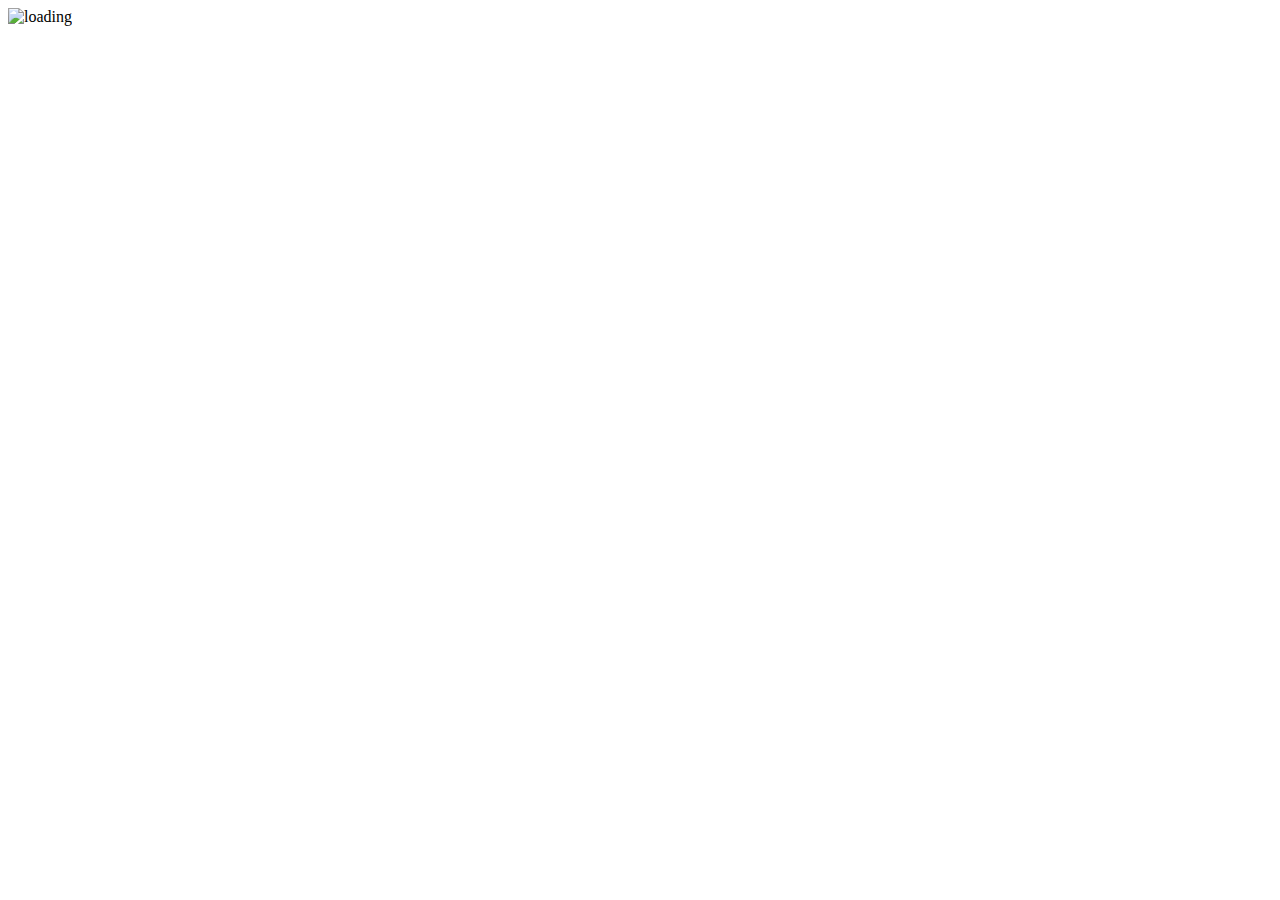
==== commit ae62188e: "merge conflicts" ====
--- a/coverage/index.html
+++ b/coverage/index.html
@@ -14,27 +14,46 @@
       <img src="./assets/0.10.2/loading.gif" alt="loading"/>
     </div>
     <div id="wrapper" style="display:none;">
-      <div class="timestamp">Generated <abbr class="timeago" title="2018-12-22T11:13:30-07:00">2018-12-22T11:13:30-07:00</abbr></div>
+<<<<<<< HEAD
+      <div class="timestamp">Generated <abbr class="timeago" title="2018-12-23T14:26:57-07:00">2018-12-23T14:26:57-07:00</abbr></div>
+=======
+      <div class="timestamp">Generated <abbr class="timeago" title="2018-12-22T18:20:19-07:00">2018-12-22T18:20:19-07:00</abbr></div>
+>>>>>>> 87db0bcbee7f1acd7369a86ccd3ab9f05eee06d0
       <ul class="group_tabs"></ul>
 
       <div id="content">
         <div class="file_list_container" id="AllFiles">
   <h2>
     <span class="group_name">All Files</span>
-    (<span class="covered_percent"><span class="green">96.96%</span></span>
+<<<<<<< HEAD
+    (<span class="covered_percent"><span class="green">97.27%</span></span>
      covered at
      <span class="covered_strength">
        <span class="green">
-         45.68
+         32.92
+=======
+    (<span class="covered_percent"><span class="green">93.65%</span></span>
+     covered at
+     <span class="covered_strength">
+       <span class="green">
+         6.87
+>>>>>>> 87db0bcbee7f1acd7369a86ccd3ab9f05eee06d0
        </span>
     </span> hits/line)
   </h2>
   <a name="AllFiles"></a>
   <div>
+<<<<<<< HEAD
     <b>13</b> files in total.
-    <b>494</b> relevant lines. 
-    <span class="green"><b>479</b> lines covered</span> and
-    <span class="red"><b>15</b> lines missed </span>
+    <b>586</b> relevant lines. 
+    <span class="green"><b>570</b> lines covered</span> and
+    <span class="red"><b>16</b> lines missed </span>
+=======
+    <b>3</b> files in total.
+    <b>63</b> relevant lines. 
+    <span class="green"><b>59</b> lines covered</span> and
+    <span class="red"><b>4</b> lines missed </span>
+>>>>>>> 87db0bcbee7f1acd7369a86ccd3ab9f05eee06d0
   </div>
   <table class="file_list">
     <thead>
@@ -51,6 +70,7 @@
     <tbody>
       
       <tr>
+<<<<<<< HEAD
         <td class="strong"><a href="#e01fad8273ccc1d6c5579f458d658c62fc449069" class="src_link" title="lib/file_converter.rb">lib/file_converter.rb</a></td>
         <td class="red strong">47.06 %</td>
         <td>29</td>
@@ -67,7 +87,7 @@
         <td>24</td>
         <td>24</td>
         <td>0</td>
-        <td>326.9</td>
+        <td>201.3</td>
       </tr>
       
       <tr>
@@ -81,16 +101,6 @@
       </tr>
       
       <tr>
-        <td class="strong"><a href="#248e3539b8a0586e4aac5ef9f6504faf4fed15d5" class="src_link" title="lib/league_stats.rb">lib/league_stats.rb</a></td>
-        <td class="green strong">98.55 %</td>
-        <td>124</td>
-        <td>69</td>
-        <td>68</td>
-        <td>1</td>
-        <td>127.6</td>
-      </tr>
-      
-      <tr>
         <td class="strong"><a href="#b90c171d0329fd585932e6521f4f75b975146ac0" class="src_link" title="lib/stat_tracker.rb">lib/stat_tracker.rb</a></td>
         <td class="green strong">100.0 %</td>
         <td>13</td>
@@ -103,21 +113,31 @@
       <tr>
         <td class="strong"><a href="#67b2cb8ef09298e3af512fd0900d6818b09057e0" class="src_link" title="lib/team.rb">lib/team.rb</a></td>
         <td class="green strong">100.0 %</td>
-        <td>75</td>
-        <td>37</td>
-        <td>37</td>
+        <td>86</td>
+        <td>41</td>
+        <td>41</td>
         <td>0</td>
-        <td>116.9</td>
+        <td>102.5</td>
+      </tr>
+      
+      <tr>
+        <td class="strong"><a href="#45a6ecaaf2af7ef0fabf3de39b0925a8163ec1b0" class="src_link" title="lib/team_stat_sorter.rb">lib/team_stat_sorter.rb</a></td>
+        <td class="green strong">100.0 %</td>
+        <td>85</td>
+        <td>53</td>
+        <td>53</td>
+        <td>0</td>
+        <td>155.7</td>
       </tr>
       
       <tr>
         <td class="strong"><a href="#59d760831ee0ec8575c5e3ad1e05eae857188be5" class="src_link" title="lib/team_stats.rb">lib/team_stats.rb</a></td>
-        <td class="green strong">100.0 %</td>
-        <td>40</td>
-        <td>4</td>
-        <td>4</td>
-        <td>0</td>
-        <td>1.3</td>
+        <td class="green strong">97.62 %</td>
+        <td>86</td>
+        <td>42</td>
+        <td>41</td>
+        <td>1</td>
+        <td>3.3</td>
       </tr>
       
       <tr>
@@ -151,16 +171,6 @@
       </tr>
       
       <tr>
-        <td class="strong"><a href="#9f7f0774416ca2960bf09588924cfcf7d72cca18" class="src_link" title="test/league_stats_test.rb">test/league_stats_test.rb</a></td>
-        <td class="green strong">100.0 %</td>
-        <td>168</td>
-        <td>94</td>
-        <td>94</td>
-        <td>0</td>
-        <td>7.9</td>
-      </tr>
-      
-      <tr>
         <td class="strong"><a href="#343f176638bbe211cc9d1d4c5c4997e6ce86d07b" class="src_link" title="test/stat_tracker_test.rb">test/stat_tracker_test.rb</a></td>
         <td class="green strong">100.0 %</td>
         <td>33</td>
@@ -171,13 +181,52 @@
       </tr>
       
       <tr>
+        <td class="strong"><a href="#4cb1e52c069fb23373166add58b415a5eb02ff1a" class="src_link" title="test/team_stat_sorter_test.rb">test/team_stat_sorter_test.rb</a></td>
+        <td class="green strong">100.0 %</td>
+        <td>138</td>
+        <td>87</td>
+        <td>87</td>
+        <td>0</td>
+        <td>3.4</td>
+      </tr>
+      
+      <tr>
         <td class="strong"><a href="#57486e4a31dea149c895a18461e4a8cda75d18c7" class="src_link" title="test/team_stats_test.rb">test/team_stats_test.rb</a></td>
+        <td class="green strong">98.89 %</td>
+        <td>160</td>
+        <td>90</td>
+        <td>89</td>
+        <td>1</td>
+        <td>8.3</td>
+=======
+        <td class="strong"><a href="#1e9c318f2cc9eddb725753a36c1aeef88a046073" class="src_link" title="lib/file_converter.rb">lib/file_converter.rb</a></td>
         <td class="green strong">100.0 %</td>
-        <td>64</td>
-        <td>17</td>
-        <td>17</td>
+        <td>62</td>
+        <td>24</td>
+        <td>24</td>
         <td>0</td>
-        <td>1.4</td>
+        <td>4.1</td>
+      </tr>
+      
+      <tr>
+        <td class="strong"><a href="#0e51718acf8a0956aec070fe3917d5e5b2dacd4e" class="src_link" title="lib/game.rb">lib/game.rb</a></td>
+        <td class="yellow strong">87.5 %</td>
+        <td>49</td>
+        <td>24</td>
+        <td>21</td>
+        <td>3</td>
+        <td>11.5</td>
+      </tr>
+      
+      <tr>
+        <td class="strong"><a href="#c4f82b8246438459376f4b8ea82dd58d931d0e87" class="src_link" title="lib/team.rb">lib/team.rb</a></td>
+        <td class="green strong">93.33 %</td>
+        <td>29</td>
+        <td>15</td>
+        <td>14</td>
+        <td>1</td>
+        <td>3.9</td>
+>>>>>>> 87db0bcbee7f1acd7369a86ccd3ab9f05eee06d0
       </tr>
       
     </tbody>
@@ -191,11 +240,16 @@
       <div id="footer">
         Generated by <a href="http://github.com/colszowka/simplecov">simplecov</a> v0.16.1 
         and simplecov-html v0.10.2<br/>
+<<<<<<< HEAD
         using MiniTest, Unit Tests
+=======
+        using Unit Tests
+>>>>>>> 87db0bcbee7f1acd7369a86ccd3ab9f05eee06d0
       </div>
     
       <div class="source_files">
       
+<<<<<<< HEAD
         <div class="source_table" id="e01fad8273ccc1d6c5579f458d658c62fc449069">
   <div class="header">
     <h3>lib/file_converter.rb</h3>
@@ -204,6 +258,16 @@
       <b>17</b> relevant lines. 
       <span class="green"><b>8</b> lines covered</span> and
       <span class="red"><b>9</b> lines missed.</span>
+=======
+        <div class="source_table" id="1e9c318f2cc9eddb725753a36c1aeef88a046073">
+  <div class="header">
+    <h3>lib/file_converter.rb</h3>
+    <h4><span class="green">100.0 %</span> covered</h4>
+    <div>
+      <b>24</b> relevant lines. 
+      <span class="green"><b>24</b> lines covered</span> and
+      <span class="red"><b>0</b> lines missed.</span>
+>>>>>>> 87db0bcbee7f1acd7369a86ccd3ab9f05eee06d0
     </div>
   </div>
   
@@ -225,6 +289,7 @@
         <li class="covered" data-hits="1" data-linenumber="3">
           <span class="hits">1</span>
           
+<<<<<<< HEAD
           <code class="ruby">  def initialize(file_name)</code>
         </li>
       
@@ -232,12 +297,25 @@
           <span class="hits">3</span>
           
           <code class="ruby">    @file_name = file_name</code>
+=======
+          <code class="ruby">  attr_reader :games,</code>
+        </li>
+      
+        <li class="never" data-hits="" data-linenumber="4">
+          
+          
+          <code class="ruby">              :teams,</code>
+>>>>>>> 87db0bcbee7f1acd7369a86ccd3ab9f05eee06d0
         </li>
       
         <li class="never" data-hits="" data-linenumber="5">
           
           
-          <code class="ruby">  end</code>
+<<<<<<< HEAD
+          <code class="ruby">  end</code>
+=======
+          <code class="ruby">              :game_teams</code>
+>>>>>>> 87db0bcbee7f1acd7369a86ccd3ab9f05eee06d0
         </li>
       
         <li class="never" data-hits="" data-linenumber="6">
@@ -249,6 +327,7 @@
         <li class="covered" data-hits="1" data-linenumber="7">
           <span class="hits">1</span>
           
+<<<<<<< HEAD
           <code class="ruby">  def parse_csv(file_name)</code>
         </li>
       
@@ -352,11 +431,117 @@
           
           
           <code class="ruby">      full_hash[data_array[0].to_sym] = inner_hash</code>
+=======
+          <code class="ruby">  def initialize(files)</code>
+        </li>
+      
+        <li class="covered" data-hits="3" data-linenumber="8">
+          <span class="hits">3</span>
+          
+          <code class="ruby">    @games_file = files[:games]</code>
+        </li>
+      
+        <li class="covered" data-hits="3" data-linenumber="9">
+          <span class="hits">3</span>
+          
+          <code class="ruby">    @games = convert_games</code>
+        </li>
+      
+        <li class="covered" data-hits="3" data-linenumber="10">
+          <span class="hits">3</span>
+          
+          <code class="ruby">    @teams_file = files[:teams]</code>
+        </li>
+      
+        <li class="covered" data-hits="3" data-linenumber="11">
+          <span class="hits">3</span>
+          
+          <code class="ruby">    @teams = convert_teams</code>
+        </li>
+      
+        <li class="covered" data-hits="3" data-linenumber="12">
+          <span class="hits">3</span>
+          
+          <code class="ruby">    @game_teams_file = files[:game_teams]</code>
+        </li>
+      
+        <li class="never" data-hits="" data-linenumber="13">
+          
+          
+          <code class="ruby">  end</code>
+        </li>
+      
+        <li class="never" data-hits="" data-linenumber="14">
+          
+          
+          <code class="ruby"></code>
+        </li>
+      
+        <li class="covered" data-hits="1" data-linenumber="15">
+          <span class="hits">1</span>
+          
+          <code class="ruby">  def parse_csv(file)</code>
+        </li>
+      
+        <li class="covered" data-hits="6" data-linenumber="16">
+          <span class="hits">6</span>
+          
+          <code class="ruby">    CSV.open(file, headers: true, header_converters: :symbol) #converters: :numeric</code>
+        </li>
+      
+        <li class="never" data-hits="" data-linenumber="17">
+          
+          
+          <code class="ruby">  end</code>
+        </li>
+      
+        <li class="never" data-hits="" data-linenumber="18">
+          
+          
+          <code class="ruby"></code>
+        </li>
+      
+        <li class="covered" data-hits="1" data-linenumber="19">
+          <span class="hits">1</span>
+          
+          <code class="ruby">  def convert_games</code>
+        </li>
+      
+        <li class="covered" data-hits="3" data-linenumber="20">
+          <span class="hits">3</span>
+          
+          <code class="ruby">    game_data = parse_csv(@games_file)</code>
+        </li>
+      
+        <li class="covered" data-hits="3" data-linenumber="21">
+          <span class="hits">3</span>
+          
+          <code class="ruby">    games = []</code>
+        </li>
+      
+        <li class="covered" data-hits="3" data-linenumber="22">
+          <span class="hits">3</span>
+          
+          <code class="ruby">    game_data.each do |row|</code>
+        </li>
+      
+        <li class="covered" data-hits="18" data-linenumber="23">
+          <span class="hits">18</span>
+          
+          <code class="ruby">      game = {</code>
+        </li>
+      
+        <li class="never" data-hits="" data-linenumber="24">
+          
+          
+          <code class="ruby">        game_id: row[:game_id],</code>
+>>>>>>> 87db0bcbee7f1acd7369a86ccd3ab9f05eee06d0
         </li>
       
         <li class="never" data-hits="" data-linenumber="25">
           
           
+<<<<<<< HEAD
           <code class="ruby">    end</code>
         </li>
       
@@ -364,23 +549,41 @@
           
           
           <code class="ruby">    full_hash</code>
+=======
+          <code class="ruby">        season: row[:season],</code>
+        </li>
+      
+        <li class="never" data-hits="" data-linenumber="26">
+          
+          
+          <code class="ruby">        type: row[:type],</code>
+>>>>>>> 87db0bcbee7f1acd7369a86ccd3ab9f05eee06d0
         </li>
       
         <li class="never" data-hits="" data-linenumber="27">
           
           
-          <code class="ruby">  end</code>
+<<<<<<< HEAD
+          <code class="ruby">  end</code>
+=======
+          <code class="ruby">        date_time: row[:date_time],</code>
+>>>>>>> 87db0bcbee7f1acd7369a86ccd3ab9f05eee06d0
         </li>
       
         <li class="never" data-hits="" data-linenumber="28">
           
           
-          <code class="ruby"></code>
+<<<<<<< HEAD
+          <code class="ruby"></code>
+=======
+          <code class="ruby">        away_team_id: row[:away_team_id],</code>
+>>>>>>> 87db0bcbee7f1acd7369a86ccd3ab9f05eee06d0
         </li>
       
         <li class="never" data-hits="" data-linenumber="29">
           
           
+<<<<<<< HEAD
           <code class="ruby">end</code>
         </li>
       
@@ -506,103 +709,194 @@
         </li>
       
         <li class="never" data-hits="" data-linenumber="18">
-          
-          
-          <code class="ruby"></code>
-        </li>
-      
+=======
+          <code class="ruby">        home_team_id: row[:home_team_id],</code>
+        </li>
+      
+        <li class="never" data-hits="" data-linenumber="30">
+          
+          
+          <code class="ruby">        away_goals: row[:away_goals],</code>
+        </li>
+      
+        <li class="never" data-hits="" data-linenumber="31">
+          
+          
+          <code class="ruby">        home_goals: row[:home_goals],</code>
+        </li>
+      
+        <li class="never" data-hits="" data-linenumber="32">
+          
+          
+          <code class="ruby">        outcome: row[:outcome],</code>
+        </li>
+      
+        <li class="never" data-hits="" data-linenumber="33">
+          
+          
+          <code class="ruby">        home_rink_side_start: row[:home_rink_side_start],</code>
+        </li>
+      
+        <li class="never" data-hits="" data-linenumber="34">
+          
+          
+          <code class="ruby">        venue: row[:venue],</code>
+        </li>
+      
+        <li class="never" data-hits="" data-linenumber="35">
+          
+          
+          <code class="ruby">        venue_link: row[:venue_link],</code>
+        </li>
+      
+        <li class="never" data-hits="" data-linenumber="36">
+          
+          
+          <code class="ruby">        venue_time_zone_id: row[:venue_time_zone_id],</code>
+        </li>
+      
+        <li class="never" data-hits="" data-linenumber="37">
+          
+          
+          <code class="ruby">        venue_time_zone_offset: row[:venue_time_zone_offset],</code>
+        </li>
+      
+        <li class="never" data-hits="" data-linenumber="38">
+          
+          
+          <code class="ruby">        venue_time_zone_tz: row[:venue_time_zone_tz]</code>
+        </li>
+      
+        <li class="never" data-hits="" data-linenumber="39">
+          
+          
+          <code class="ruby">      }</code>
+        </li>
+      
+        <li class="covered" data-hits="18" data-linenumber="40">
+          <span class="hits">18</span>
+          
+          <code class="ruby">      games &lt;&lt; Game.new(game)</code>
+        </li>
+      
+        <li class="never" data-hits="" data-linenumber="41">
+          
+          
+          <code class="ruby">    end</code>
+        </li>
+      
+        <li class="covered" data-hits="3" data-linenumber="42">
+          <span class="hits">3</span>
+          
+          <code class="ruby">  games</code>
+        </li>
+      
+        <li class="never" data-hits="" data-linenumber="43">
+          
+          
+          <code class="ruby">  end</code>
+        </li>
+      
+        <li class="never" data-hits="" data-linenumber="44">
+>>>>>>> 87db0bcbee7f1acd7369a86ccd3ab9f05eee06d0
+          
+          
+          <code class="ruby"></code>
+        </li>
+      
+<<<<<<< HEAD
         <li class="covered" data-hits="2" data-linenumber="19">
           <span class="hits">2</span>
           
           <code class="ruby">  def initialize(data)</code>
         </li>
       
-        <li class="covered" data-hits="522" data-linenumber="20">
-          <span class="hits">522</span>
+        <li class="covered" data-hits="321" data-linenumber="20">
+          <span class="hits">321</span>
           
           <code class="ruby">    @game_id = data[:game_id]</code>
         </li>
       
-        <li class="covered" data-hits="522" data-linenumber="21">
-          <span class="hits">522</span>
+        <li class="covered" data-hits="321" data-linenumber="21">
+          <span class="hits">321</span>
           
           <code class="ruby">    @season = data[:season]</code>
         </li>
       
-        <li class="covered" data-hits="522" data-linenumber="22">
-          <span class="hits">522</span>
+        <li class="covered" data-hits="321" data-linenumber="22">
+          <span class="hits">321</span>
           
           <code class="ruby">    @type = data[:type]</code>
         </li>
       
-        <li class="covered" data-hits="522" data-linenumber="23">
-          <span class="hits">522</span>
+        <li class="covered" data-hits="321" data-linenumber="23">
+          <span class="hits">321</span>
           
           <code class="ruby">    @date_time = data[:date_time]</code>
         </li>
       
-        <li class="covered" data-hits="522" data-linenumber="24">
-          <span class="hits">522</span>
+        <li class="covered" data-hits="321" data-linenumber="24">
+          <span class="hits">321</span>
           
           <code class="ruby">    @away_team_id = data[:away_team_id]</code>
         </li>
       
-        <li class="covered" data-hits="522" data-linenumber="25">
-          <span class="hits">522</span>
+        <li class="covered" data-hits="321" data-linenumber="25">
+          <span class="hits">321</span>
           
           <code class="ruby">    @home_team_id = data[:home_team_id]</code>
         </li>
       
-        <li class="covered" data-hits="522" data-linenumber="26">
-          <span class="hits">522</span>
+        <li class="covered" data-hits="321" data-linenumber="26">
+          <span class="hits">321</span>
           
           <code class="ruby">    @away_goals = data[:away_goals].to_i</code>
         </li>
       
-        <li class="covered" data-hits="522" data-linenumber="27">
-          <span class="hits">522</span>
+        <li class="covered" data-hits="321" data-linenumber="27">
+          <span class="hits">321</span>
           
           <code class="ruby">    @home_goals = data[:home_goals].to_i</code>
         </li>
       
-        <li class="covered" data-hits="522" data-linenumber="28">
-          <span class="hits">522</span>
+        <li class="covered" data-hits="321" data-linenumber="28">
+          <span class="hits">321</span>
           
           <code class="ruby">    @outcome = data[:outcome]</code>
         </li>
       
-        <li class="covered" data-hits="522" data-linenumber="29">
-          <span class="hits">522</span>
+        <li class="covered" data-hits="321" data-linenumber="29">
+          <span class="hits">321</span>
           
           <code class="ruby">    @home_rink_side_start = data[:home_rink_side_start]</code>
         </li>
       
-        <li class="covered" data-hits="522" data-linenumber="30">
-          <span class="hits">522</span>
+        <li class="covered" data-hits="321" data-linenumber="30">
+          <span class="hits">321</span>
           
           <code class="ruby">    @venue = data[:venue]</code>
         </li>
       
-        <li class="covered" data-hits="522" data-linenumber="31">
-          <span class="hits">522</span>
+        <li class="covered" data-hits="321" data-linenumber="31">
+          <span class="hits">321</span>
           
           <code class="ruby">    @venue_link = data[:venue_link]</code>
         </li>
       
-        <li class="covered" data-hits="522" data-linenumber="32">
-          <span class="hits">522</span>
+        <li class="covered" data-hits="321" data-linenumber="32">
+          <span class="hits">321</span>
           
           <code class="ruby">    @venue_time_zone_id = data[:venue_time_zone_id]</code>
         </li>
       
-        <li class="covered" data-hits="522" data-linenumber="33">
-          <span class="hits">522</span>
+        <li class="covered" data-hits="321" data-linenumber="33">
+          <span class="hits">321</span>
           
           <code class="ruby">    @venue_time_zone_offset = data[:venue_time_zone_offset]</code>
         </li>
       
-        <li class="covered" data-hits="522" data-linenumber="34">
-          <span class="hits">522</span>
+        <li class="covered" data-hits="321" data-linenumber="34">
+          <span class="hits">321</span>
           
           <code class="ruby">    @venue_time_zone_tz = data[:venue_time_zone_tz]</code>
         </li>
@@ -1543,769 +1837,6 @@
 </div>
 
       
-        <div class="source_table" id="248e3539b8a0586e4aac5ef9f6504faf4fed15d5">
-  <div class="header">
-    <h3>lib/league_stats.rb</h3>
-    <h4><span class="green">98.55 %</span> covered</h4>
-    <div>
-      <b>69</b> relevant lines. 
-      <span class="green"><b>68</b> lines covered</span> and
-      <span class="red"><b>1</b> lines missed.</span>
-    </div>
-  </div>
-  
-  <pre>
-    <ol>
-      
-        <li class="covered" data-hits="2" data-linenumber="1">
-          <span class="hits">2</span>
-          
-          <code class="ruby">class LeagueStats</code>
-        </li>
-      
-        <li class="covered" data-hits="2" data-linenumber="2">
-          <span class="hits">2</span>
-          
-          <code class="ruby">  attr_accessor :games, :teams</code>
-        </li>
-      
-        <li class="never" data-hits="" data-linenumber="3">
-          
-          
-          <code class="ruby"></code>
-        </li>
-      
-        <li class="covered" data-hits="2" data-linenumber="4">
-          <span class="hits">2</span>
-          
-          <code class="ruby">  def initialize(games, teams)</code>
-        </li>
-      
-        <li class="covered" data-hits="39" data-linenumber="5">
-          <span class="hits">39</span>
-          
-          <code class="ruby">    @games = games</code>
-        </li>
-      
-        <li class="covered" data-hits="39" data-linenumber="6">
-          <span class="hits">39</span>
-          
-          <code class="ruby">    @teams = teams</code>
-        </li>
-      
-        <li class="never" data-hits="" data-linenumber="7">
-          
-          
-          <code class="ruby">  end</code>
-        </li>
-      
-        <li class="never" data-hits="" data-linenumber="8">
-          
-          
-          <code class="ruby"></code>
-        </li>
-      
-        <li class="covered" data-hits="2" data-linenumber="9">
-          <span class="hits">2</span>
-          
-          <code class="ruby">  def sort_total_league_games</code>
-        </li>
-      
-        <li class="covered" data-hits="31" data-linenumber="10">
-          <span class="hits">31</span>
-          
-          <code class="ruby">    @teams.each do |team|</code>
-        </li>
-      
-        <li class="covered" data-hits="200" data-linenumber="11">
-          <span class="hits">200</span>
-          
-          <code class="ruby">      @games.each do |game|</code>
-        </li>
-      
-        <li class="covered" data-hits="2600" data-linenumber="12">
-          <span class="hits">2600</span>
-          
-          <code class="ruby">        if game.home_team_id == team.team_id</code>
-        </li>
-      
-        <li class="covered" data-hits="213" data-linenumber="13">
-          <span class="hits">213</span>
-          
-          <code class="ruby">          home_team_league_stat_collector(team, game)</code>
-        </li>
-      
-        <li class="covered" data-hits="2387" data-linenumber="14">
-          <span class="hits">2387</span>
-          
-          <code class="ruby">        elsif game.away_team_id == team.team_id</code>
-        </li>
-      
-        <li class="covered" data-hits="183" data-linenumber="15">
-          <span class="hits">183</span>
-          
-          <code class="ruby">          away_team_league_stat_collector(team, game)</code>
-        </li>
-      
-        <li class="never" data-hits="" data-linenumber="16">
-          
-          
-          <code class="ruby">        end</code>
-        </li>
-      
-        <li class="never" data-hits="" data-linenumber="17">
-          
-          
-          <code class="ruby">      end</code>
-        </li>
-      
-        <li class="covered" data-hits="200" data-linenumber="18">
-          <span class="hits">200</span>
-          
-          <code class="ruby">    team_league_totals(team)</code>
-        </li>
-      
-        <li class="never" data-hits="" data-linenumber="19">
-          
-          
-          <code class="ruby">    end</code>
-        </li>
-      
-        <li class="never" data-hits="" data-linenumber="20">
-          
-          
-          <code class="ruby">  end</code>
-        </li>
-      
-        <li class="never" data-hits="" data-linenumber="21">
-          
-          
-          <code class="ruby"></code>
-        </li>
-      
-        <li class="covered" data-hits="2" data-linenumber="22">
-          <span class="hits">2</span>
-          
-          <code class="ruby">  def home_team_league_stat_collector(team, game)</code>
-        </li>
-      
-        <li class="covered" data-hits="213" data-linenumber="23">
-          <span class="hits">213</span>
-          
-          <code class="ruby">    team.home_goals_league += game.home_goals</code>
-        </li>
-      
-        <li class="covered" data-hits="213" data-linenumber="24">
-          <span class="hits">213</span>
-          
-          <code class="ruby">    team.total_games_league += 1</code>
-        </li>
-      
-        <li class="covered" data-hits="213" data-linenumber="25">
-          <span class="hits">213</span>
-          
-          <code class="ruby">    team.home_games_league += 1</code>
-        </li>
-      
-        <li class="covered" data-hits="213" data-linenumber="26">
-          <span class="hits">213</span>
-          
-          <code class="ruby">    team.total_goals_allowed_league += game.away_goals</code>
-        </li>
-      
-        <li class="covered" data-hits="213" data-linenumber="27">
-          <span class="hits">213</span>
-          
-          <code class="ruby">    if game.home_goals &gt; game.away_goals</code>
-        </li>
-      
-        <li class="covered" data-hits="137" data-linenumber="28">
-          <span class="hits">137</span>
-          
-          <code class="ruby">      team.home_wins_league += 1</code>
-        </li>
-      
-        <li class="never" data-hits="" data-linenumber="29">
-          
-          
-          <code class="ruby">    end</code>
-        </li>
-      
-        <li class="never" data-hits="" data-linenumber="30">
-          
-          
-          <code class="ruby">  end</code>
-        </li>
-      
-        <li class="never" data-hits="" data-linenumber="31">
-          
-          
-          <code class="ruby"></code>
-        </li>
-      
-        <li class="covered" data-hits="2" data-linenumber="32">
-          <span class="hits">2</span>
-          
-          <code class="ruby">  def away_team_league_stat_collector(team, game)</code>
-        </li>
-      
-        <li class="covered" data-hits="183" data-linenumber="33">
-          <span class="hits">183</span>
-          
-          <code class="ruby">    team.away_goals_league += game.away_goals</code>
-        </li>
-      
-        <li class="covered" data-hits="183" data-linenumber="34">
-          <span class="hits">183</span>
-          
-          <code class="ruby">    team.total_games_league += 1</code>
-        </li>
-      
-        <li class="covered" data-hits="183" data-linenumber="35">
-          <span class="hits">183</span>
-          
-          <code class="ruby">    team.away_games_league += 1</code>
-        </li>
-      
-        <li class="covered" data-hits="183" data-linenumber="36">
-          <span class="hits">183</span>
-          
-          <code class="ruby">    team.total_goals_allowed_league += game.home_goals</code>
-        </li>
-      
-        <li class="covered" data-hits="183" data-linenumber="37">
-          <span class="hits">183</span>
-          
-          <code class="ruby">    if game.away_goals &gt; game.home_goals</code>
-        </li>
-      
-        <li class="covered" data-hits="46" data-linenumber="38">
-          <span class="hits">46</span>
-          
-          <code class="ruby">      team.away_wins_league += 1</code>
-        </li>
-      
-        <li class="never" data-hits="" data-linenumber="39">
-          
-          
-          <code class="ruby">    end</code>
-        </li>
-      
-        <li class="never" data-hits="" data-linenumber="40">
-          
-          
-          <code class="ruby">  end</code>
-        </li>
-      
-        <li class="never" data-hits="" data-linenumber="41">
-          
-          
-          <code class="ruby"></code>
-        </li>
-      
-        <li class="covered" data-hits="2" data-linenumber="42">
-          <span class="hits">2</span>
-          
-          <code class="ruby">  def team_league_totals(team)</code>
-        </li>
-      
-        <li class="covered" data-hits="200" data-linenumber="43">
-          <span class="hits">200</span>
-          
-          <code class="ruby">    team.total_wins_league = team.home_wins_league + team.away_wins_league</code>
-        </li>
-      
-        <li class="covered" data-hits="200" data-linenumber="44">
-          <span class="hits">200</span>
-          
-          <code class="ruby">    team.total_games_league = team.home_games_league + team.away_games_league</code>
-        </li>
-      
-        <li class="covered" data-hits="200" data-linenumber="45">
-          <span class="hits">200</span>
-          
-          <code class="ruby">    team.total_goals_league = team.home_goals_league + team.away_goals_league</code>
-        </li>
-      
-        <li class="never" data-hits="" data-linenumber="46">
-          
-          
-          <code class="ruby">  end</code>
-        </li>
-      
-        <li class="never" data-hits="" data-linenumber="47">
-          
-          
-          <code class="ruby"></code>
-        </li>
-      
-        <li class="covered" data-hits="2" data-linenumber="48">
-          <span class="hits">2</span>
-          
-          <code class="ruby">  def highest_offense</code>
-        </li>
-      
-        <li class="never" data-hits="" data-linenumber="49">
-          
-          
-          <code class="ruby">    @teams.max_by do |team|</code>
-        </li>
-      
-        <li class="covered" data-hits="8" data-linenumber="50">
-          <span class="hits">8</span>
-          
-          <code class="ruby">      if team.calculate_offense.class != Float</code>
-        </li>
-      
-        <li class="missed" data-hits="0" data-linenumber="51">
-          
-          
-          <code class="ruby">        next</code>
-        </li>
-      
-        <li class="never" data-hits="" data-linenumber="52">
-          
-          
-          <code class="ruby">      else</code>
-        </li>
-      
-        <li class="covered" data-hits="8" data-linenumber="53">
-          <span class="hits">8</span>
-          
-          <code class="ruby">        team.calculate_offense</code>
-        </li>
-      
-        <li class="never" data-hits="" data-linenumber="54">
-          
-          
-          <code class="ruby">      end</code>
-        </li>
-      
-        <li class="covered" data-hits="1" data-linenumber="55">
-          <span class="hits">1</span>
-          
-          <code class="ruby">    end.team_name</code>
-        </li>
-      
-        <li class="never" data-hits="" data-linenumber="56">
-          
-          
-          <code class="ruby">  end</code>
-        </li>
-      
-        <li class="never" data-hits="" data-linenumber="57">
-          
-          
-          <code class="ruby"></code>
-        </li>
-      
-        <li class="covered" data-hits="2" data-linenumber="58">
-          <span class="hits">2</span>
-          
-          <code class="ruby">  def lowest_offense</code>
-        </li>
-      
-        <li class="never" data-hits="" data-linenumber="59">
-          
-          
-          <code class="ruby">    @teams.min_by do |team|</code>
-        </li>
-      
-        <li class="covered" data-hits="8" data-linenumber="60">
-          <span class="hits">8</span>
-          
-          <code class="ruby">      team.calculate_offense</code>
-        </li>
-      
-        <li class="covered" data-hits="1" data-linenumber="61">
-          <span class="hits">1</span>
-          
-          <code class="ruby">    end.team_name</code>
-        </li>
-      
-        <li class="never" data-hits="" data-linenumber="62">
-          
-          
-          <code class="ruby">  end</code>
-        </li>
-      
-        <li class="never" data-hits="" data-linenumber="63">
-          
-          
-          <code class="ruby"></code>
-        </li>
-      
-        <li class="covered" data-hits="2" data-linenumber="64">
-          <span class="hits">2</span>
-          
-          <code class="ruby">  def highest_defense</code>
-        </li>
-      
-        <li class="never" data-hits="" data-linenumber="65">
-          
-          
-          <code class="ruby">    @teams.max_by do |team|</code>
-        </li>
-      
-        <li class="covered" data-hits="8" data-linenumber="66">
-          <span class="hits">8</span>
-          
-          <code class="ruby">      team.calculate_defense</code>
-        </li>
-      
-        <li class="covered" data-hits="1" data-linenumber="67">
-          <span class="hits">1</span>
-          
-          <code class="ruby">    end.team_name</code>
-        </li>
-      
-        <li class="never" data-hits="" data-linenumber="68">
-          
-          
-          <code class="ruby">  end</code>
-        </li>
-      
-        <li class="never" data-hits="" data-linenumber="69">
-          
-          
-          <code class="ruby"></code>
-        </li>
-      
-        <li class="covered" data-hits="2" data-linenumber="70">
-          <span class="hits">2</span>
-          
-          <code class="ruby">  def lowest_defense</code>
-        </li>
-      
-        <li class="never" data-hits="" data-linenumber="71">
-          
-          
-          <code class="ruby">    @teams.min_by do |team|</code>
-        </li>
-      
-        <li class="covered" data-hits="8" data-linenumber="72">
-          <span class="hits">8</span>
-          
-          <code class="ruby">      team.calculate_defense</code>
-        </li>
-      
-        <li class="covered" data-hits="1" data-linenumber="73">
-          <span class="hits">1</span>
-          
-          <code class="ruby">    end.team_name</code>
-        </li>
-      
-        <li class="never" data-hits="" data-linenumber="74">
-          
-          
-          <code class="ruby">  end</code>
-        </li>
-      
-        <li class="never" data-hits="" data-linenumber="75">
-          
-          
-          <code class="ruby"></code>
-        </li>
-      
-        <li class="never" data-hits="" data-linenumber="76">
-          
-          
-          <code class="ruby"></code>
-        </li>
-      
-        <li class="covered" data-hits="2" data-linenumber="77">
-          <span class="hits">2</span>
-          
-          <code class="ruby">  def highest_scoring_when_away</code>
-        </li>
-      
-        <li class="never" data-hits="" data-linenumber="78">
-          
-          
-          <code class="ruby">    @teams.max_by do |team|</code>
-        </li>
-      
-        <li class="covered" data-hits="8" data-linenumber="79">
-          <span class="hits">8</span>
-          
-          <code class="ruby">      team.league_away_average_goals</code>
-        </li>
-      
-        <li class="covered" data-hits="1" data-linenumber="80">
-          <span class="hits">1</span>
-          
-          <code class="ruby">    end.team_name</code>
-        </li>
-      
-        <li class="never" data-hits="" data-linenumber="81">
-          
-          
-          <code class="ruby">  end</code>
-        </li>
-      
-        <li class="never" data-hits="" data-linenumber="82">
-          
-          
-          <code class="ruby"></code>
-        </li>
-      
-        <li class="never" data-hits="" data-linenumber="83">
-          
-          
-          <code class="ruby"></code>
-        </li>
-      
-        <li class="covered" data-hits="2" data-linenumber="84">
-          <span class="hits">2</span>
-          
-          <code class="ruby">  def highest_scoring_when_home</code>
-        </li>
-      
-        <li class="never" data-hits="" data-linenumber="85">
-          
-          
-          <code class="ruby">    @teams.max_by do |team|</code>
-        </li>
-      
-        <li class="covered" data-hits="8" data-linenumber="86">
-          <span class="hits">8</span>
-          
-          <code class="ruby">      team.league_home_average_goals</code>
-        </li>
-      
-        <li class="covered" data-hits="1" data-linenumber="87">
-          <span class="hits">1</span>
-          
-          <code class="ruby">    end.team_name</code>
-        </li>
-      
-        <li class="never" data-hits="" data-linenumber="88">
-          
-          
-          <code class="ruby">  end</code>
-        </li>
-      
-        <li class="never" data-hits="" data-linenumber="89">
-          
-          
-          <code class="ruby"></code>
-        </li>
-      
-        <li class="covered" data-hits="2" data-linenumber="90">
-          <span class="hits">2</span>
-          
-          <code class="ruby">  def lowest_scoring_when_away</code>
-        </li>
-      
-        <li class="never" data-hits="" data-linenumber="91">
-          
-          
-          <code class="ruby">    @teams.min_by do |team|</code>
-        </li>
-      
-        <li class="covered" data-hits="8" data-linenumber="92">
-          <span class="hits">8</span>
-          
-          <code class="ruby">      team.league_away_average_goals</code>
-        </li>
-      
-        <li class="covered" data-hits="1" data-linenumber="93">
-          <span class="hits">1</span>
-          
-          <code class="ruby">    end.team_name</code>
-        </li>
-      
-        <li class="never" data-hits="" data-linenumber="94">
-          
-          
-          <code class="ruby">  end</code>
-        </li>
-      
-        <li class="never" data-hits="" data-linenumber="95">
-          
-          
-          <code class="ruby"></code>
-        </li>
-      
-        <li class="covered" data-hits="2" data-linenumber="96">
-          <span class="hits">2</span>
-          
-          <code class="ruby">  def lowest_scoring_when_home</code>
-        </li>
-      
-        <li class="never" data-hits="" data-linenumber="97">
-          
-          
-          <code class="ruby">    @teams.min_by do |team|</code>
-        </li>
-      
-        <li class="covered" data-hits="8" data-linenumber="98">
-          <span class="hits">8</span>
-          
-          <code class="ruby">      team.league_home_average_goals</code>
-        </li>
-      
-        <li class="covered" data-hits="1" data-linenumber="99">
-          <span class="hits">1</span>
-          
-          <code class="ruby">    end.team_name</code>
-        </li>
-      
-        <li class="never" data-hits="" data-linenumber="100">
-          
-          
-          <code class="ruby">  end</code>
-        </li>
-      
-        <li class="never" data-hits="" data-linenumber="101">
-          
-          
-          <code class="ruby"></code>
-        </li>
-      
-        <li class="covered" data-hits="2" data-linenumber="102">
-          <span class="hits">2</span>
-          
-          <code class="ruby">  def highest_win_percentage</code>
-        </li>
-      
-        <li class="never" data-hits="" data-linenumber="103">
-          
-          
-          <code class="ruby">    @teams.max_by do |team|</code>
-        </li>
-      
-        <li class="covered" data-hits="8" data-linenumber="104">
-          <span class="hits">8</span>
-          
-          <code class="ruby">      team.league_win_percentage</code>
-        </li>
-      
-        <li class="covered" data-hits="1" data-linenumber="105">
-          <span class="hits">1</span>
-          
-          <code class="ruby">    end.team_name</code>
-        </li>
-      
-        <li class="never" data-hits="" data-linenumber="106">
-          
-          
-          <code class="ruby">  end</code>
-        </li>
-      
-        <li class="never" data-hits="" data-linenumber="107">
-          
-          
-          <code class="ruby"></code>
-        </li>
-      
-        <li class="covered" data-hits="2" data-linenumber="108">
-          <span class="hits">2</span>
-          
-          <code class="ruby">  def highest_fans_rating</code>
-        </li>
-      
-        <li class="never" data-hits="" data-linenumber="109">
-          
-          
-          <code class="ruby">    @teams.max_by do |team|</code>
-        </li>
-      
-        <li class="covered" data-hits="8" data-linenumber="110">
-          <span class="hits">8</span>
-          
-          <code class="ruby">      team.fans_rating</code>
-        </li>
-      
-        <li class="covered" data-hits="1" data-linenumber="111">
-          <span class="hits">1</span>
-          
-          <code class="ruby">    end.team_name</code>
-        </li>
-      
-        <li class="never" data-hits="" data-linenumber="112">
-          
-          
-          <code class="ruby">  end</code>
-        </li>
-      
-        <li class="never" data-hits="" data-linenumber="113">
-          
-          
-          <code class="ruby"></code>
-        </li>
-      
-        <li class="covered" data-hits="2" data-linenumber="114">
-          <span class="hits">2</span>
-          
-          <code class="ruby">  def bad_fan_teams</code>
-        </li>
-      
-        <li class="covered" data-hits="1" data-linenumber="115">
-          <span class="hits">1</span>
-          
-          <code class="ruby">    bad_fans = []</code>
-        </li>
-      
-        <li class="covered" data-hits="1" data-linenumber="116">
-          <span class="hits">1</span>
-          
-          <code class="ruby">    @teams.each do |team|</code>
-        </li>
-      
-        <li class="covered" data-hits="8" data-linenumber="117">
-          <span class="hits">8</span>
-          
-          <code class="ruby">      if team.fans_rating &lt; 0</code>
-        </li>
-      
-        <li class="covered" data-hits="1" data-linenumber="118">
-          <span class="hits">1</span>
-          
-          <code class="ruby">        bad_fans &lt;&lt; team.team_name</code>
-        </li>
-      
-        <li class="never" data-hits="" data-linenumber="119">
-          
-          
-          <code class="ruby">      end</code>
-        </li>
-      
-        <li class="never" data-hits="" data-linenumber="120">
-          
-          
-          <code class="ruby">    end</code>
-        </li>
-      
-        <li class="covered" data-hits="1" data-linenumber="121">
-          <span class="hits">1</span>
-          
-          <code class="ruby">    bad_fans</code>
-        </li>
-      
-        <li class="never" data-hits="" data-linenumber="122">
-          
-          
-          <code class="ruby">  end</code>
-        </li>
-      
-        <li class="never" data-hits="" data-linenumber="123">
-          
-          
-          <code class="ruby"></code>
-        </li>
-      
-        <li class="never" data-hits="" data-linenumber="124">
-          
-          
-          <code class="ruby">end</code>
-        </li>
-      
-    </ol>
-  </pre>
-</div>
-
-      
         <div class="source_table" id="b90c171d0329fd585932e6521f4f75b975146ac0">
   <div class="header">
     <h3>lib/stat_tracker.rb</h3>
@@ -2408,8 +1939,8 @@
     <h3>lib/team.rb</h3>
     <h4><span class="green">100.0 %</span> covered</h4>
     <div>
-      <b>37</b> relevant lines. 
-      <span class="green"><b>37</b> lines covered</span> and
+      <b>41</b> relevant lines. 
+      <span class="green"><b>41</b> lines covered</span> and
       <span class="red"><b>0</b> lines missed.</span>
     </div>
   </div>
@@ -2534,334 +2065,400 @@
         <li class="never" data-hits="" data-linenumber="20">
           
           
-          <code class="ruby">                :home_games_league</code>
+          <code class="ruby">                :home_games_league,</code>
         </li>
       
         <li class="never" data-hits="" data-linenumber="21">
           
           
-          <code class="ruby"></code>
+          <code class="ruby">                :total_wins_preseason,</code>
         </li>
       
         <li class="never" data-hits="" data-linenumber="22">
           
           
-          <code class="ruby"></code>
-        </li>
-      
-        <li class="covered" data-hits="2" data-linenumber="23">
+          <code class="ruby">                :total_games_preseason,</code>
+        </li>
+      
+        <li class="never" data-hits="" data-linenumber="23">
+          
+          
+          <code class="ruby">                :total_goals_preseason,</code>
+        </li>
+      
+        <li class="never" data-hits="" data-linenumber="24">
+          
+          
+          <code class="ruby">                :total_goals_allowed_preseason</code>
+        </li>
+      
+        <li class="never" data-hits="" data-linenumber="25">
+          
+          
+          <code class="ruby"></code>
+        </li>
+      
+        <li class="never" data-hits="" data-linenumber="26">
+          
+          
+          <code class="ruby"></code>
+        </li>
+      
+        <li class="covered" data-hits="2" data-linenumber="27">
           <span class="hits">2</span>
           
           <code class="ruby">  def initialize(data)</code>
         </li>
       
-        <li class="covered" data-hits="244" data-linenumber="24">
-          <span class="hits">244</span>
+        <li class="covered" data-hits="192" data-linenumber="28">
+          <span class="hits">192</span>
           
           <code class="ruby">    @team_info = data</code>
         </li>
       
-        <li class="covered" data-hits="244" data-linenumber="25">
-          <span class="hits">244</span>
+        <li class="covered" data-hits="192" data-linenumber="29">
+          <span class="hits">192</span>
           
           <code class="ruby">    @team_id = data[:team_id]</code>
         </li>
       
-        <li class="covered" data-hits="244" data-linenumber="26">
-          <span class="hits">244</span>
+        <li class="covered" data-hits="192" data-linenumber="30">
+          <span class="hits">192</span>
           
           <code class="ruby">    @franchise_id = data[:franchiseId]</code>
         </li>
       
-        <li class="covered" data-hits="244" data-linenumber="27">
-          <span class="hits">244</span>
+        <li class="covered" data-hits="192" data-linenumber="31">
+          <span class="hits">192</span>
           
           <code class="ruby">    @short_name = data[:shortName]</code>
         </li>
       
-        <li class="covered" data-hits="244" data-linenumber="28">
-          <span class="hits">244</span>
+        <li class="covered" data-hits="192" data-linenumber="32">
+          <span class="hits">192</span>
           
           <code class="ruby">    @team_name = data[:teamName]</code>
         </li>
       
-        <li class="covered" data-hits="244" data-linenumber="29">
-          <span class="hits">244</span>
+        <li class="covered" data-hits="192" data-linenumber="33">
+          <span class="hits">192</span>
           
           <code class="ruby">    @abbreviation = data[:abbreviation]</code>
         </li>
       
-        <li class="covered" data-hits="244" data-linenumber="30">
-          <span class="hits">244</span>
+        <li class="covered" data-hits="192" data-linenumber="34">
+          <span class="hits">192</span>
           
           <code class="ruby">    @link = data[:link]</code>
         </li>
       
-        <li class="covered" data-hits="244" data-linenumber="31">
-          <span class="hits">244</span>
+        <li class="never" data-hits="" data-linenumber="35">
+          
+          
+          <code class="ruby"></code>
+        </li>
+      
+        <li class="covered" data-hits="192" data-linenumber="36">
+          <span class="hits">192</span>
           
           <code class="ruby">    @home_wins_league = 0</code>
         </li>
       
-        <li class="covered" data-hits="244" data-linenumber="32">
-          <span class="hits">244</span>
+        <li class="covered" data-hits="192" data-linenumber="37">
+          <span class="hits">192</span>
           
           <code class="ruby">    @away_wins_league = 0</code>
         </li>
       
-        <li class="covered" data-hits="244" data-linenumber="33">
-          <span class="hits">244</span>
+        <li class="covered" data-hits="192" data-linenumber="38">
+          <span class="hits">192</span>
           
           <code class="ruby">    @total_wins_league = 0</code>
         </li>
       
-        <li class="covered" data-hits="244" data-linenumber="34">
-          <span class="hits">244</span>
+        <li class="covered" data-hits="192" data-linenumber="39">
+          <span class="hits">192</span>
           
           <code class="ruby">    @total_games_league = 0</code>
         </li>
       
-        <li class="covered" data-hits="244" data-linenumber="35">
-          <span class="hits">244</span>
+        <li class="covered" data-hits="192" data-linenumber="40">
+          <span class="hits">192</span>
           
           <code class="ruby">    @away_goals_league = 0</code>
         </li>
       
-        <li class="covered" data-hits="244" data-linenumber="36">
-          <span class="hits">244</span>
+        <li class="covered" data-hits="192" data-linenumber="41">
+          <span class="hits">192</span>
           
           <code class="ruby">    @home_goals_league = 0</code>
         </li>
       
-        <li class="covered" data-hits="244" data-linenumber="37">
-          <span class="hits">244</span>
+        <li class="covered" data-hits="192" data-linenumber="42">
+          <span class="hits">192</span>
           
           <code class="ruby">    @away_games_league = 0</code>
         </li>
       
-        <li class="covered" data-hits="244" data-linenumber="38">
-          <span class="hits">244</span>
+        <li class="covered" data-hits="192" data-linenumber="43">
+          <span class="hits">192</span>
           
           <code class="ruby">    @home_games_league = 0</code>
         </li>
       
-        <li class="covered" data-hits="244" data-linenumber="39">
-          <span class="hits">244</span>
+        <li class="covered" data-hits="192" data-linenumber="44">
+          <span class="hits">192</span>
           
           <code class="ruby">    @total_goals_league = 0</code>
         </li>
       
-        <li class="covered" data-hits="244" data-linenumber="40">
-          <span class="hits">244</span>
+        <li class="covered" data-hits="192" data-linenumber="45">
+          <span class="hits">192</span>
           
           <code class="ruby">    @total_goals_allowed_league = 0</code>
         </li>
       
-        <li class="never" data-hits="" data-linenumber="41">
-          
-          
-          <code class="ruby">  end</code>
-        </li>
-      
-        <li class="never" data-hits="" data-linenumber="42">
-          
-          
-          <code class="ruby"></code>
-        </li>
-      
-        <li class="never" data-hits="" data-linenumber="43">
-          
-          
-          <code class="ruby"></code>
-        </li>
-      
-        <li class="covered" data-hits="2" data-linenumber="44">
+        <li class="never" data-hits="" data-linenumber="46">
+          
+          
+          <code class="ruby"></code>
+        </li>
+      
+        <li class="covered" data-hits="192" data-linenumber="47">
+          <span class="hits">192</span>
+          
+          <code class="ruby">    @total_wins_preseason = 0</code>
+        </li>
+      
+        <li class="covered" data-hits="192" data-linenumber="48">
+          <span class="hits">192</span>
+          
+          <code class="ruby">    @total_games_preseason = 0</code>
+        </li>
+      
+        <li class="covered" data-hits="192" data-linenumber="49">
+          <span class="hits">192</span>
+          
+          <code class="ruby">    @total_goals_preseason = 0</code>
+        </li>
+      
+        <li class="covered" data-hits="192" data-linenumber="50">
+          <span class="hits">192</span>
+          
+          <code class="ruby">    @total_goals_allowed_preseason = 0</code>
+        </li>
+      
+        <li class="never" data-hits="" data-linenumber="51">
+          
+          
+          <code class="ruby"></code>
+        </li>
+      
+        <li class="never" data-hits="" data-linenumber="52">
+          
+          
+          <code class="ruby">  end</code>
+        </li>
+      
+        <li class="never" data-hits="" data-linenumber="53">
+          
+          
+          <code class="ruby"></code>
+        </li>
+      
+        <li class="covered" data-hits="2" data-linenumber="54">
           <span class="hits">2</span>
           
           <code class="ruby">  def league_win_percentage</code>
         </li>
       
-        <li class="covered" data-hits="16" data-linenumber="45">
-          <span class="hits">16</span>
+        <li class="covered" data-hits="10" data-linenumber="55">
+          <span class="hits">10</span>
           
           <code class="ruby">    (total_wins_league / total_games_league.to_f).round(2)</code>
         </li>
       
-        <li class="never" data-hits="" data-linenumber="46">
-          
-          
-          <code class="ruby">  end</code>
-        </li>
-      
-        <li class="never" data-hits="" data-linenumber="47">
-          
-          
-          <code class="ruby"></code>
-        </li>
-      
-        <li class="covered" data-hits="2" data-linenumber="48">
+        <li class="never" data-hits="" data-linenumber="56">
+          
+          
+          <code class="ruby">  end</code>
+        </li>
+      
+        <li class="never" data-hits="" data-linenumber="57">
+          
+          
+          <code class="ruby"></code>
+        </li>
+      
+        <li class="covered" data-hits="2" data-linenumber="58">
           <span class="hits">2</span>
           
           <code class="ruby">  def league_home_win_percentage</code>
         </li>
       
-        <li class="covered" data-hits="20" data-linenumber="49">
+        <li class="covered" data-hits="20" data-linenumber="59">
           <span class="hits">20</span>
           
           <code class="ruby">    (home_wins_league / home_games_league.to_f).round(2)</code>
         </li>
       
-        <li class="never" data-hits="" data-linenumber="50">
-          
-          
-          <code class="ruby">  end</code>
-        </li>
-      
-        <li class="never" data-hits="" data-linenumber="51">
-          
-          
-          <code class="ruby"></code>
-        </li>
-      
-        <li class="covered" data-hits="2" data-linenumber="52">
+        <li class="never" data-hits="" data-linenumber="60">
+          
+          
+          <code class="ruby">  end</code>
+        </li>
+      
+        <li class="never" data-hits="" data-linenumber="61">
+          
+          
+          <code class="ruby"></code>
+        </li>
+      
+        <li class="covered" data-hits="2" data-linenumber="62">
           <span class="hits">2</span>
           
           <code class="ruby">  def league_away_win_percentage</code>
         </li>
       
-        <li class="covered" data-hits="20" data-linenumber="53">
+        <li class="covered" data-hits="20" data-linenumber="63">
           <span class="hits">20</span>
           
           <code class="ruby">    (away_wins_league / away_games_league.to_f).round(2)</code>
         </li>
       
-        <li class="never" data-hits="" data-linenumber="54">
-          
-          
-          <code class="ruby">  end</code>
-        </li>
-      
-        <li class="never" data-hits="" data-linenumber="55">
-          
-          
-          <code class="ruby"></code>
-        </li>
-      
-        <li class="covered" data-hits="2" data-linenumber="56">
+        <li class="never" data-hits="" data-linenumber="64">
+          
+          
+          <code class="ruby">  end</code>
+        </li>
+      
+        <li class="never" data-hits="" data-linenumber="65">
+          
+          
+          <code class="ruby"></code>
+        </li>
+      
+        <li class="covered" data-hits="2" data-linenumber="66">
           <span class="hits">2</span>
           
           <code class="ruby">  def fans_rating</code>
         </li>
       
-        <li class="covered" data-hits="16" data-linenumber="57">
-          <span class="hits">16</span>
-          
-          <code class="ruby">    (league_home_win_percentage - league_away_win_percentage.to_f).round(2)</code>
-        </li>
-      
-        <li class="never" data-hits="" data-linenumber="58">
-          
-          
-          <code class="ruby">  end</code>
-        </li>
-      
-        <li class="never" data-hits="" data-linenumber="59">
-          
-          
-          <code class="ruby"></code>
-        </li>
-      
-        <li class="covered" data-hits="2" data-linenumber="60">
+        <li class="covered" data-hits="18" data-linenumber="67">
+          <span class="hits">18</span>
+          
+          <code class="ruby">    (league_home_win_percentage - league_away_win_percentage).round(2)</code>
+        </li>
+      
+        <li class="never" data-hits="" data-linenumber="68">
+          
+          
+          <code class="ruby">  end</code>
+        </li>
+      
+        <li class="never" data-hits="" data-linenumber="69">
+          
+          
+          <code class="ruby"></code>
+        </li>
+      
+        <li class="covered" data-hits="2" data-linenumber="70">
           <span class="hits">2</span>
           
           <code class="ruby">  def league_away_average_goals</code>
         </li>
       
-        <li class="covered" data-hits="18" data-linenumber="61">
+        <li class="covered" data-hits="18" data-linenumber="71">
           <span class="hits">18</span>
           
           <code class="ruby">    (away_goals_league / away_games_league.to_f).round(2)</code>
         </li>
       
-        <li class="never" data-hits="" data-linenumber="62">
-          
-          
-          <code class="ruby">  end</code>
-        </li>
-      
-        <li class="never" data-hits="" data-linenumber="63">
-          
-          
-          <code class="ruby"></code>
-        </li>
-      
-        <li class="covered" data-hits="2" data-linenumber="64">
+        <li class="never" data-hits="" data-linenumber="72">
+          
+          
+          <code class="ruby">  end</code>
+        </li>
+      
+        <li class="never" data-hits="" data-linenumber="73">
+          
+          
+          <code class="ruby"></code>
+        </li>
+      
+        <li class="covered" data-hits="2" data-linenumber="74">
           <span class="hits">2</span>
           
           <code class="ruby">  def league_home_average_goals</code>
         </li>
       
-        <li class="covered" data-hits="18" data-linenumber="65">
+        <li class="covered" data-hits="18" data-linenumber="75">
           <span class="hits">18</span>
           
           <code class="ruby">    (home_goals_league / home_games_league.to_f).round(2)</code>
         </li>
       
-        <li class="never" data-hits="" data-linenumber="66">
-          
-          
-          <code class="ruby">  end</code>
-        </li>
-      
-        <li class="never" data-hits="" data-linenumber="67">
-          
-          
-          <code class="ruby"></code>
-        </li>
-      
-        <li class="covered" data-hits="2" data-linenumber="68">
+        <li class="never" data-hits="" data-linenumber="76">
+          
+          
+          <code class="ruby">  end</code>
+        </li>
+      
+        <li class="never" data-hits="" data-linenumber="77">
+          
+          
+          <code class="ruby"></code>
+        </li>
+      
+        <li class="covered" data-hits="2" data-linenumber="78">
           <span class="hits">2</span>
           
+          <code class="ruby">  def calculate_offense</code>
+        </li>
+      
+        <li class="covered" data-hits="26" data-linenumber="79">
+          <span class="hits">26</span>
+          
+          <code class="ruby">    (total_goals_league / total_games_league.to_f).round(2)</code>
+        </li>
+      
+        <li class="never" data-hits="" data-linenumber="80">
+          
+          
+          <code class="ruby">  end</code>
+        </li>
+      
+        <li class="never" data-hits="" data-linenumber="81">
+          
+          
+          <code class="ruby"></code>
+        </li>
+      
+        <li class="covered" data-hits="2" data-linenumber="82">
+          <span class="hits">2</span>
+          
           <code class="ruby">  def calculate_defense</code>
         </li>
       
-        <li class="covered" data-hits="18" data-linenumber="69">
+        <li class="covered" data-hits="18" data-linenumber="83">
           <span class="hits">18</span>
           
           <code class="ruby">    (total_goals_allowed_league / total_games_league.to_f).round(2)</code>
         </li>
       
-        <li class="never" data-hits="" data-linenumber="70">
-          
-          
-          <code class="ruby">  end</code>
-        </li>
-      
-        <li class="never" data-hits="" data-linenumber="71">
-          
-          
-          <code class="ruby"></code>
-        </li>
-      
-        <li class="covered" data-hits="2" data-linenumber="72">
-          <span class="hits">2</span>
-          
-          <code class="ruby">  def calculate_offense</code>
-        </li>
-      
-        <li class="covered" data-hits="26" data-linenumber="73">
-          <span class="hits">26</span>
-          
-          <code class="ruby">    (total_goals_league / total_games_league.to_f).round(2)</code>
-        </li>
-      
-        <li class="never" data-hits="" data-linenumber="74">
-          
-          
-          <code class="ruby">  end</code>
-        </li>
-      
-        <li class="never" data-hits="" data-linenumber="75">
+        <li class="never" data-hits="" data-linenumber="84">
+          
+          
+          <code class="ruby">  end</code>
+        </li>
+      
+        <li class="never" data-hits="" data-linenumber="85">
+          
+          
+          <code class="ruby"></code>
+        </li>
+      
+        <li class="never" data-hits="" data-linenumber="86">
           
           
           <code class="ruby">end</code>
@@ -2872,13 +2469,13 @@
 </div>
 
       
-        <div class="source_table" id="59d760831ee0ec8575c5e3ad1e05eae857188be5">
+        <div class="source_table" id="45a6ecaaf2af7ef0fabf3de39b0925a8163ec1b0">
   <div class="header">
-    <h3>lib/team_stats.rb</h3>
+    <h3>lib/team_stat_sorter.rb</h3>
     <h4><span class="green">100.0 %</span> covered</h4>
     <div>
-      <b>4</b> relevant lines. 
-      <span class="green"><b>4</b> lines covered</span> and
+      <b>53</b> relevant lines. 
+      <span class="green"><b>53</b> lines covered</span> and
       <span class="red"><b>0</b> lines missed.</span>
     </div>
   </div>
@@ -2889,6 +2486,535 @@
         <li class="covered" data-hits="1" data-linenumber="1">
           <span class="hits">1</span>
           
+          <code class="ruby">class TeamStatSorter</code>
+        </li>
+      
+        <li class="covered" data-hits="1" data-linenumber="2">
+          <span class="hits">1</span>
+          
+          <code class="ruby">  attr_accessor :games, :teams</code>
+        </li>
+      
+        <li class="never" data-hits="" data-linenumber="3">
+          
+          
+          <code class="ruby"></code>
+        </li>
+      
+        <li class="covered" data-hits="1" data-linenumber="4">
+          <span class="hits">1</span>
+          
+          <code class="ruby">  def initialize(games, teams)</code>
+        </li>
+      
+        <li class="covered" data-hits="18" data-linenumber="5">
+          <span class="hits">18</span>
+          
+          <code class="ruby">    @games = games</code>
+        </li>
+      
+        <li class="covered" data-hits="18" data-linenumber="6">
+          <span class="hits">18</span>
+          
+          <code class="ruby">    @teams = teams</code>
+        </li>
+      
+        <li class="never" data-hits="" data-linenumber="7">
+          
+          
+          <code class="ruby">  end</code>
+        </li>
+      
+        <li class="never" data-hits="" data-linenumber="8">
+          
+          
+          <code class="ruby"></code>
+        </li>
+      
+        <li class="covered" data-hits="1" data-linenumber="9">
+          <span class="hits">1</span>
+          
+          <code class="ruby">  def sort_team_games</code>
+        </li>
+      
+        <li class="covered" data-hits="15" data-linenumber="10">
+          <span class="hits">15</span>
+          
+          <code class="ruby">    @teams.each do |team|</code>
+        </li>
+      
+        <li class="covered" data-hits="120" data-linenumber="11">
+          <span class="hits">120</span>
+          
+          <code class="ruby">      @games.each do |game|</code>
+        </li>
+      
+        <li class="covered" data-hits="2040" data-linenumber="12">
+          <span class="hits">2040</span>
+          
+          <code class="ruby">        if game.home_team_id == team.team_id</code>
+        </li>
+      
+        <li class="covered" data-hits="225" data-linenumber="13">
+          <span class="hits">225</span>
+          
+          <code class="ruby">          home_team_stat_collector(team, game)</code>
+        </li>
+      
+        <li class="covered" data-hits="1815" data-linenumber="14">
+          <span class="hits">1815</span>
+          
+          <code class="ruby">        elsif game.away_team_id == team.team_id</code>
+        </li>
+      
+        <li class="covered" data-hits="195" data-linenumber="15">
+          <span class="hits">195</span>
+          
+          <code class="ruby">          away_team_stat_collector(team, game)</code>
+        </li>
+      
+        <li class="never" data-hits="" data-linenumber="16">
+          
+          
+          <code class="ruby">        end</code>
+        </li>
+      
+        <li class="never" data-hits="" data-linenumber="17">
+          
+          
+          <code class="ruby">      end</code>
+        </li>
+      
+        <li class="covered" data-hits="120" data-linenumber="18">
+          <span class="hits">120</span>
+          
+          <code class="ruby">    team_league_totals(team)</code>
+        </li>
+      
+        <li class="never" data-hits="" data-linenumber="19">
+          
+          
+          <code class="ruby">    end</code>
+        </li>
+      
+        <li class="never" data-hits="" data-linenumber="20">
+          
+          
+          <code class="ruby">  end</code>
+        </li>
+      
+        <li class="never" data-hits="" data-linenumber="21">
+          
+          
+          <code class="ruby"></code>
+        </li>
+      
+        <li class="covered" data-hits="1" data-linenumber="22">
+          <span class="hits">1</span>
+          
+          <code class="ruby">  def home_team_stat_collector(team, game)</code>
+        </li>
+      
+        <li class="covered" data-hits="225" data-linenumber="23">
+          <span class="hits">225</span>
+          
+          <code class="ruby">    if game.type == &quot;P&quot;</code>
+        </li>
+      
+        <li class="covered" data-hits="60" data-linenumber="24">
+          <span class="hits">60</span>
+          
+          <code class="ruby">      preason_home_game_stat_collector(team, game)</code>
+        </li>
+      
+        <li class="covered" data-hits="165" data-linenumber="25">
+          <span class="hits">165</span>
+          
+          <code class="ruby">    elsif game.type == &quot;R&quot;</code>
+        </li>
+      
+        <li class="covered" data-hits="165" data-linenumber="26">
+          <span class="hits">165</span>
+          
+          <code class="ruby">      regular_home_game_stat_collector(team, game)</code>
+        </li>
+      
+        <li class="never" data-hits="" data-linenumber="27">
+          
+          
+          <code class="ruby">    end</code>
+        </li>
+      
+        <li class="never" data-hits="" data-linenumber="28">
+          
+          
+          <code class="ruby">  end</code>
+        </li>
+      
+        <li class="never" data-hits="" data-linenumber="29">
+          
+          
+          <code class="ruby"></code>
+        </li>
+      
+        <li class="covered" data-hits="1" data-linenumber="30">
+          <span class="hits">1</span>
+          
+          <code class="ruby">  def away_team_stat_collector(team, game)</code>
+        </li>
+      
+        <li class="covered" data-hits="195" data-linenumber="31">
+          <span class="hits">195</span>
+          
+          <code class="ruby">    if game.type == &quot;P&quot;</code>
+        </li>
+      
+        <li class="covered" data-hits="60" data-linenumber="32">
+          <span class="hits">60</span>
+          
+          <code class="ruby">      preason_away_game_stat_collector(team, game)</code>
+        </li>
+      
+        <li class="covered" data-hits="135" data-linenumber="33">
+          <span class="hits">135</span>
+          
+          <code class="ruby">    elsif game.type == &quot;R&quot;</code>
+        </li>
+      
+        <li class="covered" data-hits="135" data-linenumber="34">
+          <span class="hits">135</span>
+          
+          <code class="ruby">      regular_away_game_stat_collector(team, game)</code>
+        </li>
+      
+        <li class="never" data-hits="" data-linenumber="35">
+          
+          
+          <code class="ruby">    end</code>
+        </li>
+      
+        <li class="never" data-hits="" data-linenumber="36">
+          
+          
+          <code class="ruby">  end</code>
+        </li>
+      
+        <li class="never" data-hits="" data-linenumber="37">
+          
+          
+          <code class="ruby"></code>
+        </li>
+      
+        <li class="covered" data-hits="1" data-linenumber="38">
+          <span class="hits">1</span>
+          
+          <code class="ruby">  def preason_home_game_stat_collector(team, game)</code>
+        </li>
+      
+        <li class="covered" data-hits="60" data-linenumber="39">
+          <span class="hits">60</span>
+          
+          <code class="ruby">    team.total_goals_preseason += game.home_goals</code>
+        </li>
+      
+        <li class="covered" data-hits="60" data-linenumber="40">
+          <span class="hits">60</span>
+          
+          <code class="ruby">    team.total_goals_allowed_preseason += game.away_goals</code>
+        </li>
+      
+        <li class="covered" data-hits="60" data-linenumber="41">
+          <span class="hits">60</span>
+          
+          <code class="ruby">    team.total_games_preseason += 1</code>
+        </li>
+      
+        <li class="covered" data-hits="60" data-linenumber="42">
+          <span class="hits">60</span>
+          
+          <code class="ruby">    if game.away_goals &lt; game.home_goals</code>
+        </li>
+      
+        <li class="covered" data-hits="28" data-linenumber="43">
+          <span class="hits">28</span>
+          
+          <code class="ruby">      team.total_wins_preseason += 1</code>
+        </li>
+      
+        <li class="never" data-hits="" data-linenumber="44">
+          
+          
+          <code class="ruby">    end</code>
+        </li>
+      
+        <li class="never" data-hits="" data-linenumber="45">
+          
+          
+          <code class="ruby">  end</code>
+        </li>
+      
+        <li class="never" data-hits="" data-linenumber="46">
+          
+          
+          <code class="ruby"></code>
+        </li>
+      
+        <li class="covered" data-hits="1" data-linenumber="47">
+          <span class="hits">1</span>
+          
+          <code class="ruby">  def preason_away_game_stat_collector(team, game)</code>
+        </li>
+      
+        <li class="covered" data-hits="60" data-linenumber="48">
+          <span class="hits">60</span>
+          
+          <code class="ruby">    team.total_goals_preseason += game.away_goals</code>
+        </li>
+      
+        <li class="covered" data-hits="60" data-linenumber="49">
+          <span class="hits">60</span>
+          
+          <code class="ruby">    team.total_goals_allowed_preseason += game.home_goals</code>
+        </li>
+      
+        <li class="covered" data-hits="60" data-linenumber="50">
+          <span class="hits">60</span>
+          
+          <code class="ruby">    team.total_games_preseason += 1</code>
+        </li>
+      
+        <li class="covered" data-hits="60" data-linenumber="51">
+          <span class="hits">60</span>
+          
+          <code class="ruby">    if game.away_goals &gt; game.home_goals</code>
+        </li>
+      
+        <li class="covered" data-hits="32" data-linenumber="52">
+          <span class="hits">32</span>
+          
+          <code class="ruby">      team.total_wins_preseason += 1</code>
+        </li>
+      
+        <li class="never" data-hits="" data-linenumber="53">
+          
+          
+          <code class="ruby">    end</code>
+        </li>
+      
+        <li class="never" data-hits="" data-linenumber="54">
+          
+          
+          <code class="ruby">  end</code>
+        </li>
+      
+        <li class="never" data-hits="" data-linenumber="55">
+          
+          
+          <code class="ruby"></code>
+        </li>
+      
+        <li class="never" data-hits="" data-linenumber="56">
+          
+          
+          <code class="ruby"></code>
+        </li>
+      
+        <li class="covered" data-hits="1" data-linenumber="57">
+          <span class="hits">1</span>
+          
+          <code class="ruby">  def regular_home_game_stat_collector(team, game)</code>
+        </li>
+      
+        <li class="covered" data-hits="165" data-linenumber="58">
+          <span class="hits">165</span>
+          
+          <code class="ruby">    team.home_goals_league += game.home_goals</code>
+        </li>
+      
+        <li class="covered" data-hits="165" data-linenumber="59">
+          <span class="hits">165</span>
+          
+          <code class="ruby">    team.total_games_league += 1</code>
+        </li>
+      
+        <li class="covered" data-hits="165" data-linenumber="60">
+          <span class="hits">165</span>
+          
+          <code class="ruby">    team.home_games_league += 1</code>
+        </li>
+      
+        <li class="covered" data-hits="165" data-linenumber="61">
+          <span class="hits">165</span>
+          
+          <code class="ruby">    team.total_goals_allowed_league += game.away_goals</code>
+        </li>
+      
+        <li class="covered" data-hits="165" data-linenumber="62">
+          <span class="hits">165</span>
+          
+          <code class="ruby">    if game.home_goals &gt; game.away_goals</code>
+        </li>
+      
+        <li class="covered" data-hits="105" data-linenumber="63">
+          <span class="hits">105</span>
+          
+          <code class="ruby">      team.home_wins_league += 1</code>
+        </li>
+      
+        <li class="never" data-hits="" data-linenumber="64">
+          
+          
+          <code class="ruby">    end</code>
+        </li>
+      
+        <li class="never" data-hits="" data-linenumber="65">
+          
+          
+          <code class="ruby">  end</code>
+        </li>
+      
+        <li class="never" data-hits="" data-linenumber="66">
+          
+          
+          <code class="ruby"></code>
+        </li>
+      
+        <li class="covered" data-hits="1" data-linenumber="67">
+          <span class="hits">1</span>
+          
+          <code class="ruby">  def regular_away_game_stat_collector(team, game)</code>
+        </li>
+      
+        <li class="covered" data-hits="135" data-linenumber="68">
+          <span class="hits">135</span>
+          
+          <code class="ruby">    team.away_goals_league += game.away_goals</code>
+        </li>
+      
+        <li class="covered" data-hits="135" data-linenumber="69">
+          <span class="hits">135</span>
+          
+          <code class="ruby">    team.total_games_league += 1</code>
+        </li>
+      
+        <li class="covered" data-hits="135" data-linenumber="70">
+          <span class="hits">135</span>
+          
+          <code class="ruby">    team.away_games_league += 1</code>
+        </li>
+      
+        <li class="covered" data-hits="135" data-linenumber="71">
+          <span class="hits">135</span>
+          
+          <code class="ruby">    team.total_goals_allowed_league += game.home_goals</code>
+        </li>
+      
+        <li class="covered" data-hits="135" data-linenumber="72">
+          <span class="hits">135</span>
+          
+          <code class="ruby">    if game.away_goals &gt; game.home_goals</code>
+        </li>
+      
+        <li class="covered" data-hits="30" data-linenumber="73">
+          <span class="hits">30</span>
+          
+          <code class="ruby">      team.away_wins_league += 1</code>
+        </li>
+      
+        <li class="never" data-hits="" data-linenumber="74">
+          
+          
+          <code class="ruby">    end</code>
+        </li>
+      
+        <li class="never" data-hits="" data-linenumber="75">
+          
+          
+          <code class="ruby">  end</code>
+        </li>
+      
+        <li class="never" data-hits="" data-linenumber="76">
+          
+          
+          <code class="ruby"></code>
+        </li>
+      
+        <li class="covered" data-hits="1" data-linenumber="77">
+          <span class="hits">1</span>
+          
+          <code class="ruby">  def team_league_totals(team)</code>
+        </li>
+      
+        <li class="covered" data-hits="120" data-linenumber="78">
+          <span class="hits">120</span>
+          
+          <code class="ruby">    team.total_wins_league = team.home_wins_league + team.away_wins_league</code>
+        </li>
+      
+        <li class="covered" data-hits="120" data-linenumber="79">
+          <span class="hits">120</span>
+          
+          <code class="ruby">    team.total_games_league = team.home_games_league + team.away_games_league</code>
+        </li>
+      
+        <li class="covered" data-hits="120" data-linenumber="80">
+          <span class="hits">120</span>
+          
+          <code class="ruby">    team.total_goals_league = team.home_goals_league + team.away_goals_league</code>
+        </li>
+      
+        <li class="never" data-hits="" data-linenumber="81">
+          
+          
+          <code class="ruby">  end</code>
+        </li>
+      
+        <li class="never" data-hits="" data-linenumber="82">
+          
+          
+          <code class="ruby"></code>
+        </li>
+      
+        <li class="never" data-hits="" data-linenumber="83">
+          
+          
+          <code class="ruby"></code>
+        </li>
+      
+        <li class="never" data-hits="" data-linenumber="84">
+          
+          
+          <code class="ruby"></code>
+        </li>
+      
+        <li class="never" data-hits="" data-linenumber="85">
+          
+          
+          <code class="ruby">end</code>
+        </li>
+      
+    </ol>
+  </pre>
+</div>
+
+      
+        <div class="source_table" id="59d760831ee0ec8575c5e3ad1e05eae857188be5">
+  <div class="header">
+    <h3>lib/team_stats.rb</h3>
+    <h4><span class="green">97.62 %</span> covered</h4>
+    <div>
+      <b>42</b> relevant lines. 
+      <span class="green"><b>41</b> lines covered</span> and
+      <span class="red"><b>1</b> lines missed.</span>
+    </div>
+  </div>
+  
+  <pre>
+    <ol>
+      
+        <li class="covered" data-hits="1" data-linenumber="1">
+          <span class="hits">1</span>
+          
           <code class="ruby">class TeamStats</code>
         </li>
       
@@ -2910,8 +3036,8 @@
           <code class="ruby">  def initialize(teams)</code>
         </li>
       
-        <li class="covered" data-hits="2" data-linenumber="5">
-          <span class="hits">2</span>
+        <li class="covered" data-hits="13" data-linenumber="5">
+          <span class="hits">13</span>
           
           <code class="ruby">    @teams = teams</code>
         </li>
@@ -2931,196 +3057,472 @@
         <li class="never" data-hits="" data-linenumber="8">
           
           
-          <code class="ruby">  # def league_win_percentage(team)</code>
-        </li>
-      
-        <li class="never" data-hits="" data-linenumber="9">
-          
-          
-          <code class="ruby">  #   team.total_wins_league / team.total_games_league</code>
+          <code class="ruby">  #League Statistic Methods</code>
+        </li>
+      
+        <li class="covered" data-hits="1" data-linenumber="9">
+          <span class="hits">1</span>
+          
+          <code class="ruby">  def highest_offense</code>
         </li>
       
         <li class="never" data-hits="" data-linenumber="10">
           
           
-          <code class="ruby">  # end</code>
-        </li>
-      
-        <li class="never" data-hits="" data-linenumber="11">
-          
-          
-          <code class="ruby">  #</code>
-        </li>
-      
-        <li class="never" data-hits="" data-linenumber="12">
-          
-          
-          <code class="ruby">  # def league_home_win_percentage(team)</code>
+          <code class="ruby">    @teams.max_by do |team|</code>
+        </li>
+      
+        <li class="covered" data-hits="8" data-linenumber="11">
+          <span class="hits">8</span>
+          
+          <code class="ruby">      if team.calculate_offense.class != Float</code>
+        </li>
+      
+        <li class="missed" data-hits="0" data-linenumber="12">
+          
+          
+          <code class="ruby">        next</code>
         </li>
       
         <li class="never" data-hits="" data-linenumber="13">
           
           
-          <code class="ruby">  #   team.home_wins_league / team.total_games_league</code>
-        </li>
-      
-        <li class="never" data-hits="" data-linenumber="14">
-          
-          
-          <code class="ruby">  # end</code>
+          <code class="ruby">      else</code>
+        </li>
+      
+        <li class="covered" data-hits="8" data-linenumber="14">
+          <span class="hits">8</span>
+          
+          <code class="ruby">        team.calculate_offense</code>
         </li>
       
         <li class="never" data-hits="" data-linenumber="15">
           
           
-          <code class="ruby">  #</code>
-        </li>
-      
-        <li class="never" data-hits="" data-linenumber="16">
-          
-          
-          <code class="ruby">  # def league_away_win_percentage(team)</code>
+          <code class="ruby">      end</code>
+        </li>
+      
+        <li class="covered" data-hits="1" data-linenumber="16">
+          <span class="hits">1</span>
+          
+          <code class="ruby">    end.team_name</code>
         </li>
       
         <li class="never" data-hits="" data-linenumber="17">
           
           
-          <code class="ruby">  #   team.away_wins_league / team.total_games_league</code>
+          <code class="ruby">  end</code>
         </li>
       
         <li class="never" data-hits="" data-linenumber="18">
           
           
-          <code class="ruby">  # end</code>
-        </li>
-      
-        <li class="never" data-hits="" data-linenumber="19">
-          
-          
-          <code class="ruby">  #</code>
+          <code class="ruby"></code>
+        </li>
+      
+        <li class="covered" data-hits="1" data-linenumber="19">
+          <span class="hits">1</span>
+          
+          <code class="ruby">  def lowest_offense</code>
         </li>
       
         <li class="never" data-hits="" data-linenumber="20">
           
           
-          <code class="ruby">  # def fans_rating(team)</code>
-        </li>
-      
-        <li class="never" data-hits="" data-linenumber="21">
-          
-          
-          <code class="ruby">  #   team.league_home_win_percentage(team) - team.league_away_win_percentage(team)</code>
-        </li>
-      
-        <li class="never" data-hits="" data-linenumber="22">
-          
-          
-          <code class="ruby">  # end</code>
+          <code class="ruby">    @teams.min_by do |team|</code>
+        </li>
+      
+        <li class="covered" data-hits="8" data-linenumber="21">
+          <span class="hits">8</span>
+          
+          <code class="ruby">      team.calculate_offense</code>
+        </li>
+      
+        <li class="covered" data-hits="1" data-linenumber="22">
+          <span class="hits">1</span>
+          
+          <code class="ruby">    end.team_name</code>
         </li>
       
         <li class="never" data-hits="" data-linenumber="23">
           
           
-          <code class="ruby">  #</code>
+          <code class="ruby">  end</code>
         </li>
       
         <li class="never" data-hits="" data-linenumber="24">
           
           
-          <code class="ruby">  # def league_away_average_goals(team)</code>
-        </li>
-      
-        <li class="never" data-hits="" data-linenumber="25">
-          
-          
-          <code class="ruby">  #   team.away_goals_league / team.total_games_league</code>
+          <code class="ruby"></code>
+        </li>
+      
+        <li class="covered" data-hits="1" data-linenumber="25">
+          <span class="hits">1</span>
+          
+          <code class="ruby">  def highest_defense</code>
         </li>
       
         <li class="never" data-hits="" data-linenumber="26">
           
           
-          <code class="ruby">  # end</code>
-        </li>
-      
-        <li class="never" data-hits="" data-linenumber="27">
-          
-          
-          <code class="ruby">  #</code>
-        </li>
-      
-        <li class="never" data-hits="" data-linenumber="28">
-          
-          
-          <code class="ruby">  # def league_home_average_goals(team)</code>
+          <code class="ruby">    @teams.max_by do |team|</code>
+        </li>
+      
+        <li class="covered" data-hits="8" data-linenumber="27">
+          <span class="hits">8</span>
+          
+          <code class="ruby">      team.calculate_defense</code>
+        </li>
+      
+        <li class="covered" data-hits="1" data-linenumber="28">
+          <span class="hits">1</span>
+          
+          <code class="ruby">    end.team_name</code>
         </li>
       
         <li class="never" data-hits="" data-linenumber="29">
           
           
-          <code class="ruby">  #   team.home_goals_league / team.total_games_league</code>
+          <code class="ruby">  end</code>
         </li>
       
         <li class="never" data-hits="" data-linenumber="30">
           
           
-          <code class="ruby">  # end</code>
-        </li>
-      
-        <li class="never" data-hits="" data-linenumber="31">
-          
-          
-          <code class="ruby">  #</code>
+          <code class="ruby"></code>
+        </li>
+      
+        <li class="covered" data-hits="1" data-linenumber="31">
+          <span class="hits">1</span>
+          
+          <code class="ruby">  def lowest_defense</code>
         </li>
       
         <li class="never" data-hits="" data-linenumber="32">
           
           
-          <code class="ruby">  # def calculate_defense(team)</code>
-        </li>
-      
-        <li class="never" data-hits="" data-linenumber="33">
-          
-          
-          <code class="ruby">  #   team.total_goals_allowed_league / team.total_games_league</code>
-        </li>
-      
-        <li class="never" data-hits="" data-linenumber="34">
-          
-          
-          <code class="ruby">  # end</code>
+          <code class="ruby">    @teams.min_by do |team|</code>
+        </li>
+      
+        <li class="covered" data-hits="8" data-linenumber="33">
+          <span class="hits">8</span>
+          
+          <code class="ruby">      team.calculate_defense</code>
+        </li>
+      
+        <li class="covered" data-hits="1" data-linenumber="34">
+          <span class="hits">1</span>
+          
+          <code class="ruby">    end.team_name</code>
         </li>
       
         <li class="never" data-hits="" data-linenumber="35">
           
           
-          <code class="ruby">  #</code>
+          <code class="ruby">  end</code>
         </li>
       
         <li class="never" data-hits="" data-linenumber="36">
           
           
-          <code class="ruby">  # def calculate_offense(team)</code>
-        </li>
-      
-        <li class="never" data-hits="" data-linenumber="37">
-          
-          
-          <code class="ruby">  #   team.total_goals_league / team.total_games_league</code>
+          <code class="ruby"></code>
+        </li>
+      
+        <li class="covered" data-hits="1" data-linenumber="37">
+          <span class="hits">1</span>
+          
+          <code class="ruby">  def highest_scoring_when_away</code>
         </li>
       
         <li class="never" data-hits="" data-linenumber="38">
           
           
-          <code class="ruby">  # end</code>
-        </li>
-      
-        <li class="never" data-hits="" data-linenumber="39">
-          
-          
-          <code class="ruby"></code>
-        </li>
-      
-        <li class="never" data-hits="" data-linenumber="40">
+          <code class="ruby">    @teams.max_by do |team|</code>
+        </li>
+      
+        <li class="covered" data-hits="8" data-linenumber="39">
+          <span class="hits">8</span>
+          
+          <code class="ruby">      team.league_away_average_goals</code>
+        </li>
+      
+        <li class="covered" data-hits="1" data-linenumber="40">
+          <span class="hits">1</span>
+          
+          <code class="ruby">    end.team_name</code>
+        </li>
+      
+        <li class="never" data-hits="" data-linenumber="41">
+          
+          
+          <code class="ruby">  end</code>
+        </li>
+      
+        <li class="never" data-hits="" data-linenumber="42">
+          
+          
+          <code class="ruby"></code>
+        </li>
+      
+        <li class="covered" data-hits="1" data-linenumber="43">
+          <span class="hits">1</span>
+          
+          <code class="ruby">  def highest_scoring_when_home</code>
+        </li>
+      
+        <li class="never" data-hits="" data-linenumber="44">
+          
+          
+          <code class="ruby">    @teams.max_by do |team|</code>
+        </li>
+      
+        <li class="covered" data-hits="8" data-linenumber="45">
+          <span class="hits">8</span>
+          
+          <code class="ruby">      team.league_home_average_goals</code>
+        </li>
+      
+        <li class="covered" data-hits="1" data-linenumber="46">
+          <span class="hits">1</span>
+          
+          <code class="ruby">    end.team_name</code>
+        </li>
+      
+        <li class="never" data-hits="" data-linenumber="47">
+          
+          
+          <code class="ruby">  end</code>
+        </li>
+      
+        <li class="never" data-hits="" data-linenumber="48">
+          
+          
+          <code class="ruby"></code>
+        </li>
+      
+        <li class="covered" data-hits="1" data-linenumber="49">
+          <span class="hits">1</span>
+          
+          <code class="ruby">  def lowest_scoring_when_away</code>
+        </li>
+      
+        <li class="never" data-hits="" data-linenumber="50">
+          
+          
+          <code class="ruby">    @teams.min_by do |team|</code>
+        </li>
+      
+        <li class="covered" data-hits="8" data-linenumber="51">
+          <span class="hits">8</span>
+          
+          <code class="ruby">      team.league_away_average_goals</code>
+        </li>
+      
+        <li class="covered" data-hits="1" data-linenumber="52">
+          <span class="hits">1</span>
+          
+          <code class="ruby">    end.team_name</code>
+        </li>
+      
+        <li class="never" data-hits="" data-linenumber="53">
+          
+          
+          <code class="ruby">  end</code>
+        </li>
+      
+        <li class="never" data-hits="" data-linenumber="54">
+          
+          
+          <code class="ruby"></code>
+        </li>
+      
+        <li class="covered" data-hits="1" data-linenumber="55">
+          <span class="hits">1</span>
+          
+          <code class="ruby">  def lowest_scoring_when_home</code>
+        </li>
+      
+        <li class="never" data-hits="" data-linenumber="56">
+          
+          
+          <code class="ruby">    @teams.min_by do |team|</code>
+        </li>
+      
+        <li class="covered" data-hits="8" data-linenumber="57">
+          <span class="hits">8</span>
+          
+          <code class="ruby">      team.league_home_average_goals</code>
+        </li>
+      
+        <li class="covered" data-hits="1" data-linenumber="58">
+          <span class="hits">1</span>
+          
+          <code class="ruby">    end.team_name</code>
+        </li>
+      
+        <li class="never" data-hits="" data-linenumber="59">
+          
+          
+          <code class="ruby">  end</code>
+        </li>
+      
+        <li class="never" data-hits="" data-linenumber="60">
+          
+          
+          <code class="ruby"></code>
+        </li>
+      
+        <li class="covered" data-hits="1" data-linenumber="61">
+          <span class="hits">1</span>
+          
+          <code class="ruby">  def highest_win_percentage</code>
+        </li>
+      
+        <li class="never" data-hits="" data-linenumber="62">
+          
+          
+          <code class="ruby">    @teams.max_by do |team|</code>
+        </li>
+      
+        <li class="covered" data-hits="8" data-linenumber="63">
+          <span class="hits">8</span>
+          
+          <code class="ruby">      team.league_win_percentage</code>
+        </li>
+      
+        <li class="covered" data-hits="1" data-linenumber="64">
+          <span class="hits">1</span>
+          
+          <code class="ruby">    end.team_name</code>
+        </li>
+      
+        <li class="never" data-hits="" data-linenumber="65">
+          
+          
+          <code class="ruby">  end</code>
+        </li>
+      
+        <li class="never" data-hits="" data-linenumber="66">
+          
+          
+          <code class="ruby"></code>
+        </li>
+      
+        <li class="covered" data-hits="1" data-linenumber="67">
+          <span class="hits">1</span>
+          
+          <code class="ruby">  def highest_fans_rating</code>
+        </li>
+      
+        <li class="never" data-hits="" data-linenumber="68">
+          
+          
+          <code class="ruby">    @teams.max_by do |team|</code>
+        </li>
+      
+        <li class="covered" data-hits="8" data-linenumber="69">
+          <span class="hits">8</span>
+          
+          <code class="ruby">      team.fans_rating</code>
+        </li>
+      
+        <li class="covered" data-hits="1" data-linenumber="70">
+          <span class="hits">1</span>
+          
+          <code class="ruby">    end.team_name</code>
+        </li>
+      
+        <li class="never" data-hits="" data-linenumber="71">
+          
+          
+          <code class="ruby">  end</code>
+        </li>
+      
+        <li class="never" data-hits="" data-linenumber="72">
+          
+          
+          <code class="ruby"></code>
+        </li>
+      
+        <li class="covered" data-hits="1" data-linenumber="73">
+          <span class="hits">1</span>
+          
+          <code class="ruby">  def bad_fan_teams</code>
+        </li>
+      
+        <li class="covered" data-hits="1" data-linenumber="74">
+          <span class="hits">1</span>
+          
+          <code class="ruby">    bad_fans = []</code>
+        </li>
+      
+        <li class="covered" data-hits="1" data-linenumber="75">
+          <span class="hits">1</span>
+          
+          <code class="ruby">    @teams.each do |team|</code>
+        </li>
+      
+        <li class="covered" data-hits="8" data-linenumber="76">
+          <span class="hits">8</span>
+          
+          <code class="ruby">      if team.fans_rating &lt; 0</code>
+        </li>
+      
+        <li class="covered" data-hits="1" data-linenumber="77">
+          <span class="hits">1</span>
+          
+          <code class="ruby">        bad_fans &lt;&lt; team.team_name</code>
+        </li>
+      
+        <li class="never" data-hits="" data-linenumber="78">
+          
+          
+          <code class="ruby">      end</code>
+        </li>
+      
+        <li class="never" data-hits="" data-linenumber="79">
+          
+          
+          <code class="ruby">    end</code>
+        </li>
+      
+        <li class="covered" data-hits="1" data-linenumber="80">
+          <span class="hits">1</span>
+          
+          <code class="ruby">    bad_fans</code>
+        </li>
+      
+        <li class="never" data-hits="" data-linenumber="81">
+          
+          
+          <code class="ruby">  end</code>
+        </li>
+      
+        <li class="never" data-hits="" data-linenumber="82">
+          
+          
+          <code class="ruby"></code>
+        </li>
+      
+        <li class="never" data-hits="" data-linenumber="83">
+          
+          
+          <code class="ruby">  # Season Statistic Methods</code>
+        </li>
+      
+        <li class="never" data-hits="" data-linenumber="84">
+          
+          
+          <code class="ruby">  </code>
+        </li>
+      
+        <li class="never" data-hits="" data-linenumber="85">
+          
+          
+          <code class="ruby"></code>
+        </li>
+      
+        <li class="never" data-hits="" data-linenumber="86">
           
           
           <code class="ruby">end</code>
@@ -5120,1033 +5522,6 @@
 </div>
 
       
-        <div class="source_table" id="9f7f0774416ca2960bf09588924cfcf7d72cca18">
-  <div class="header">
-    <h3>test/league_stats_test.rb</h3>
-    <h4><span class="green">100.0 %</span> covered</h4>
-    <div>
-      <b>94</b> relevant lines. 
-      <span class="green"><b>94</b> lines covered</span> and
-      <span class="red"><b>0</b> lines missed.</span>
-    </div>
-  </div>
-  
-  <pre>
-    <ol>
-      
-        <li class="covered" data-hits="1" data-linenumber="1">
-          <span class="hits">1</span>
-          
-          <code class="ruby">require &#39;./test/test_helper&#39;</code>
-        </li>
-      
-        <li class="covered" data-hits="1" data-linenumber="2">
-          <span class="hits">1</span>
-          
-          <code class="ruby">require &#39;mocha/minitest&#39;</code>
-        </li>
-      
-        <li class="covered" data-hits="1" data-linenumber="3">
-          <span class="hits">1</span>
-          
-          <code class="ruby">require &#39;./lib/team&#39;</code>
-        </li>
-      
-        <li class="covered" data-hits="1" data-linenumber="4">
-          <span class="hits">1</span>
-          
-          <code class="ruby">require &#39;./lib/game&#39;</code>
-        </li>
-      
-        <li class="covered" data-hits="1" data-linenumber="5">
-          <span class="hits">1</span>
-          
-          <code class="ruby">require &#39;./lib/game_stats&#39;</code>
-        </li>
-      
-        <li class="covered" data-hits="1" data-linenumber="6">
-          <span class="hits">1</span>
-          
-          <code class="ruby">require &#39;./lib/league_stats&#39;</code>
-        </li>
-      
-        <li class="covered" data-hits="1" data-linenumber="7">
-          <span class="hits">1</span>
-          
-          <code class="ruby">require &#39;pry&#39;</code>
-        </li>
-      
-        <li class="never" data-hits="" data-linenumber="8">
-          
-          
-          <code class="ruby"></code>
-        </li>
-      
-        <li class="covered" data-hits="1" data-linenumber="9">
-          <span class="hits">1</span>
-          
-          <code class="ruby">class LeagueStatsTest &lt; Minitest::Test</code>
-        </li>
-      
-        <li class="never" data-hits="" data-linenumber="10">
-          
-          
-          <code class="ruby"></code>
-        </li>
-      
-        <li class="covered" data-hits="1" data-linenumber="11">
-          <span class="hits">1</span>
-          
-          <code class="ruby">  def setup</code>
-        </li>
-      
-        <li class="never" data-hits="" data-linenumber="12">
-          
-          
-          <code class="ruby">    #team_1_info = {team_id: &quot;1&quot;, franchiseId: &quot;23&quot;, shortName: &quot;New Jersey&quot;, teamName: &quot;Devils&quot;, abbreviation: &quot;NJD&quot;, link: &quot;/api/v1/teams/1&quot;}</code>
-        </li>
-      
-        <li class="covered" data-hits="15" data-linenumber="13">
-          <span class="hits">15</span>
-          
-          <code class="ruby">    team_3_info = {team_id: &quot;3&quot;, franchiseId: &quot;23&quot;, shortName: &quot;&quot;, teamName: &quot;Rangers&quot;, abbreviation: &quot;NJD&quot;, link: &quot;/api/v1/teams/1&quot;}</code>
-        </li>
-      
-        <li class="never" data-hits="" data-linenumber="14">
-          
-          
-          <code class="ruby">    #team_4_info = {team_id: &quot;4&quot;, franchiseId: &quot;16&quot;, shortName: &quot;Philadelphia&quot;, teamName: &quot;Flyers&quot;, abbreviation: &quot;PHI&quot;, link: &quot;/api/v1/teams/4&quot;}</code>
-        </li>
-      
-        <li class="covered" data-hits="15" data-linenumber="15">
-          <span class="hits">15</span>
-          
-          <code class="ruby">    team_6_info = {team_id: &quot;6&quot;, franchiseId: &quot;16&quot;, shortName: &quot;&quot;, teamName: &quot;Bruins&quot;, abbreviation: &quot;PHI&quot;, link: &quot;/api/v1/teams/4&quot;}</code>
-        </li>
-      
-        <li class="covered" data-hits="15" data-linenumber="16">
-          <span class="hits">15</span>
-          
-          <code class="ruby">    team_10_info = {team_id: &quot;10&quot;, franchiseId: &quot;16&quot;, shortName: &quot;&quot;, teamName: &quot;Maple Leafs&quot;, abbreviation: &quot;PHI&quot;, link: &quot;/api/v1/teams/4&quot;}</code>
-        </li>
-      
-        <li class="covered" data-hits="15" data-linenumber="17">
-          <span class="hits">15</span>
-          
-          <code class="ruby">    team_12_info = {team_id: &quot;12&quot;, franchiseId: &quot;16&quot;, shortName: &quot;&quot;, teamName: &quot;Hurricanes&quot;, abbreviation: &quot;PHI&quot;, link: &quot;/api/v1/teams/4&quot;}</code>
-        </li>
-      
-        <li class="covered" data-hits="15" data-linenumber="18">
-          <span class="hits">15</span>
-          
-          <code class="ruby">    team_13_info = {team_id: &quot;13&quot;, franchiseId: &quot;16&quot;, shortName: &quot;&quot;, teamName: &quot;Panthers&quot;, abbreviation: &quot;PHI&quot;, link: &quot;/api/v1/teams/4&quot;}</code>
-        </li>
-      
-        <li class="covered" data-hits="15" data-linenumber="19">
-          <span class="hits">15</span>
-          
-          <code class="ruby">    team_14_info = {team_id: &quot;14&quot;, franchiseId: &quot;16&quot;, shortName: &quot;&quot;, teamName: &quot;Lightning&quot;, abbreviation: &quot;PHI&quot;, link: &quot;/api/v1/teams/4&quot;}</code>
-        </li>
-      
-        <li class="covered" data-hits="15" data-linenumber="20">
-          <span class="hits">15</span>
-          
-          <code class="ruby">    team_23_info = {team_id: &quot;23&quot;, franchiseId: &quot;16&quot;, shortName: &quot;&quot;, teamName: &quot;Canucks&quot;, abbreviation: &quot;PHI&quot;, link: &quot;/api/v1/teams/4&quot;}</code>
-        </li>
-      
-        <li class="covered" data-hits="15" data-linenumber="21">
-          <span class="hits">15</span>
-          
-          <code class="ruby">    team_52_info = {team_id: &quot;52&quot;, franchiseId: &quot;16&quot;, shortName: &quot;&quot;, teamName: &quot;Jets&quot;, abbreviation: &quot;PHI&quot;, link: &quot;/api/v1/teams/4&quot;}</code>
-        </li>
-      
-        <li class="never" data-hits="" data-linenumber="22">
-          
-          
-          <code class="ruby"></code>
-        </li>
-      
-        <li class="never" data-hits="" data-linenumber="23">
-          
-          
-          <code class="ruby">    #@team_1 = Team.new(team_1_info)</code>
-        </li>
-      
-        <li class="covered" data-hits="15" data-linenumber="24">
-          <span class="hits">15</span>
-          
-          <code class="ruby">    @team_3 = Team.new(team_3_info)</code>
-        </li>
-      
-        <li class="never" data-hits="" data-linenumber="25">
-          
-          
-          <code class="ruby">    #@team_4 = Team.new(team_4_info)</code>
-        </li>
-      
-        <li class="covered" data-hits="15" data-linenumber="26">
-          <span class="hits">15</span>
-          
-          <code class="ruby">    @team_6 = Team.new(team_6_info)</code>
-        </li>
-      
-        <li class="covered" data-hits="15" data-linenumber="27">
-          <span class="hits">15</span>
-          
-          <code class="ruby">    @team_10 = Team.new(team_10_info)</code>
-        </li>
-      
-        <li class="covered" data-hits="15" data-linenumber="28">
-          <span class="hits">15</span>
-          
-          <code class="ruby">    @team_12 = Team.new(team_12_info)</code>
-        </li>
-      
-        <li class="covered" data-hits="15" data-linenumber="29">
-          <span class="hits">15</span>
-          
-          <code class="ruby">    @team_13 = Team.new(team_13_info)</code>
-        </li>
-      
-        <li class="covered" data-hits="15" data-linenumber="30">
-          <span class="hits">15</span>
-          
-          <code class="ruby">    @team_14 = Team.new(team_14_info)</code>
-        </li>
-      
-        <li class="covered" data-hits="15" data-linenumber="31">
-          <span class="hits">15</span>
-          
-          <code class="ruby">    @team_23 = Team.new(team_23_info)</code>
-        </li>
-      
-        <li class="covered" data-hits="15" data-linenumber="32">
-          <span class="hits">15</span>
-          
-          <code class="ruby">    @team_52 = Team.new(team_52_info)</code>
-        </li>
-      
-        <li class="covered" data-hits="15" data-linenumber="33">
-          <span class="hits">15</span>
-          
-          <code class="ruby">    @teams = [</code>
-        </li>
-      
-        <li class="never" data-hits="" data-linenumber="34">
-          
-          
-          <code class="ruby">              #@team_1,</code>
-        </li>
-      
-        <li class="never" data-hits="" data-linenumber="35">
-          
-          
-          <code class="ruby">              @team_3,</code>
-        </li>
-      
-        <li class="never" data-hits="" data-linenumber="36">
-          
-          
-          <code class="ruby">              #@team_4,</code>
-        </li>
-      
-        <li class="never" data-hits="" data-linenumber="37">
-          
-          
-          <code class="ruby">              @team_6,</code>
-        </li>
-      
-        <li class="never" data-hits="" data-linenumber="38">
-          
-          
-          <code class="ruby">              @team_10,</code>
-        </li>
-      
-        <li class="never" data-hits="" data-linenumber="39">
-          
-          
-          <code class="ruby">              @team_12,</code>
-        </li>
-      
-        <li class="never" data-hits="" data-linenumber="40">
-          
-          
-          <code class="ruby">              @team_13,</code>
-        </li>
-      
-        <li class="never" data-hits="" data-linenumber="41">
-          
-          
-          <code class="ruby">              @team_14,</code>
-        </li>
-      
-        <li class="never" data-hits="" data-linenumber="42">
-          
-          
-          <code class="ruby">              @team_23,</code>
-        </li>
-      
-        <li class="never" data-hits="" data-linenumber="43">
-          
-          
-          <code class="ruby">              @team_52</code>
-        </li>
-      
-        <li class="never" data-hits="" data-linenumber="44">
-          
-          
-          <code class="ruby">             ]</code>
-        </li>
-      
-        <li class="never" data-hits="" data-linenumber="45">
-          
-          
-          <code class="ruby"></code>
-        </li>
-      
-        <li class="never" data-hits="" data-linenumber="46">
-          
-          
-          <code class="ruby">    #@team_stats = TeamStats.new(@teams)</code>
-        </li>
-      
-        <li class="never" data-hits="" data-linenumber="47">
-          
-          
-          <code class="ruby"></code>
-        </li>
-      
-        <li class="covered" data-hits="15" data-linenumber="48">
-          <span class="hits">15</span>
-          
-          <code class="ruby">    game_1_info = {:game_id=&gt;&quot;2012030221&quot;, :season=&gt;&quot;20122013&quot;, :type=&gt;&quot;P&quot;, :date_time=&gt;&quot;2013-05-16&quot;, :away_team_id=&gt;&quot;3&quot;, :home_team_id=&gt;&quot;6&quot;, :away_goals=&gt;&quot;2&quot;, :home_goals=&gt;&quot;3&quot;, :outcome=&gt;&quot;home win OT&quot;, :home_rink_side_start=&gt;&quot;left&quot;, :venue=&gt;&quot;TD Garden&quot;, :venue_link=&gt;&quot;/api/v1/venues/		null&quot;, :venue_time_zone_id=&gt;&quot;America New_York&quot;, :venue_time_zone_offset=&gt;&quot;-4&quot;, :venue_time_zone_tz=&gt;&quot;EDT&quot;}</code>
-        </li>
-      
-        <li class="covered" data-hits="15" data-linenumber="49">
-          <span class="hits">15</span>
-          
-          <code class="ruby">    game_2_info = {:game_id=&gt;&quot;2012030222&quot;, :season=&gt;&quot;20122013&quot;, :type=&gt;&quot;P&quot;, :date_time=&gt;&quot;2013-05-19&quot;, :away_team_id=&gt;&quot;3&quot;, :home_team_id=&gt;&quot;6&quot;, :away_goals=&gt;&quot;2&quot;, :home_goals=&gt;&quot;5&quot;, :outcome=&gt;&quot;home win REG&quot;, :home_rink_side_start=&gt;&quot;left&quot;, :venue=&gt;&quot;TD Garden&quot;, :venue_link=&gt;&quot;/api/v1/venues/		null&quot;, :venue_time_zone_id=&gt;&quot;America New_York&quot;, :venue_time_zone_offset=&gt;&quot;-4&quot;, :venue_time_zone_tz=&gt;&quot;EDT&quot;}</code>
-        </li>
-      
-        <li class="covered" data-hits="15" data-linenumber="50">
-          <span class="hits">15</span>
-          
-          <code class="ruby">    game_3_info = {:game_id=&gt;&quot;2012030223&quot;, :season=&gt;&quot;20122013&quot;, :type=&gt;&quot;P&quot;, :date_time=&gt;&quot;2013-05-21&quot;, :away_team_id=&gt;&quot;6&quot;, :home_team_id=&gt;&quot;3&quot;, :away_goals=&gt;&quot;2&quot;, :home_goals=&gt;&quot;1&quot;, :outcome=&gt;&quot;away win REG&quot;, :home_rink_side_start=&gt;&quot;right&quot;, :venue=&gt;&quot;Madison Square Garden&quot;, :venue_link=&gt;&quot;/api/v1/	venues/null&quot;, :venue_time_zone_id=&gt;&quot;America/New_York&quot;, :venue_time_zone_offset=&gt;&quot;-4&quot;, :venue_time_zone_tz=&gt;&quot;EDT&quot;}</code>
-        </li>
-      
-        <li class="covered" data-hits="15" data-linenumber="51">
-          <span class="hits">15</span>
-          
-          <code class="ruby">    game_4_info = {:game_id=&gt;&quot;2017020830&quot;, :season=&gt;&quot;20172018&quot;, :type=&gt;&quot;R&quot;, :date_time=&gt;&quot;2018-02-09&quot;, :away_team_id=&gt;&quot;23&quot;, :home_team_id=&gt;&quot;14&quot;, :away_goals=&gt;&quot;2&quot;, :home_goals=&gt;&quot;5&quot;, :outcome=&gt;&quot;home win REG&quot;, :home_rink_side_start=&gt;&quot;left&quot;, :venue=&gt;&quot;Amalie Arena&quot;, :venue_link=&gt;&quot;/api/v1/venues/	null&quot;, :venue_time_zone_id=&gt;&quot;America/New_York&quot;, :venue_time_zone_offset=&gt;&quot;-4&quot;, :venue_time_zone_tz=&gt;&quot;EDT&quot;}</code>
-        </li>
-      
-        <li class="covered" data-hits="15" data-linenumber="52">
-          <span class="hits">15</span>
-          
-          <code class="ruby">    game_5_info = {:game_id=&gt;&quot;2017020227&quot;, :season=&gt;&quot;20172018&quot;, :type=&gt;&quot;R&quot;, :date_time=&gt;&quot;2017-11-08&quot;, :away_team_id=&gt;&quot;13&quot;, :home_team_id=&gt;&quot;12&quot;, :away_goals=&gt;&quot;1&quot;, :home_goals=&gt;&quot;3&quot;, :outcome=&gt;&quot;home win REG&quot;, :home_rink_side_start=&gt;&quot;right&quot;, :venue=&gt;&quot;PNC Arena&quot;, :venue_link=&gt;&quot;/api/v1/venues/	null&quot;, :venue_time_zone_id=&gt;&quot;America/New_York&quot;, :venue_time_zone_offset=&gt;&quot;-4&quot;, :venue_time_zone_tz=&gt;&quot;EDT&quot;}</code>
-        </li>
-      
-        <li class="covered" data-hits="15" data-linenumber="53">
-          <span class="hits">15</span>
-          
-          <code class="ruby">    game_6_info = {:game_id=&gt;&quot;2016020050&quot;, :season=&gt;&quot;20162017&quot;, :type=&gt;&quot;R&quot;, :date_time=&gt;&quot;2016-10-20&quot;, :away_team_id=&gt;&quot;10&quot;, :home_team_id=&gt;&quot;52&quot;, :away_goals=&gt;&quot;4&quot;, :home_goals=&gt;&quot;6&quot;, :outcome=&gt;&quot;home win OT&quot;, :home_rink_side_start=&gt;&quot;right&quot;, :venue=&gt;&quot;MTS Centre&quot;, :venue_link=&gt;&quot;/api/v1/venues/	null&quot;, :venue_time_zone_id=&gt;&quot;America/Winnipeg&quot;, :venue_time_zone_offset=&gt;&quot;-5&quot;, :venue_time_zone_tz=&gt;&quot;CDT&quot;}</code>
-        </li>
-      
-        <li class="never" data-hits="" data-linenumber="54">
-          
-          
-          <code class="ruby"></code>
-        </li>
-      
-        <li class="covered" data-hits="15" data-linenumber="55">
-          <span class="hits">15</span>
-          
-          <code class="ruby">    game_7_info = {:game_id=&gt;&quot;2013020674&quot;, :season=&gt;&quot;20132014&quot;, :type=&gt;&quot;R&quot;, :date_time=&gt;&quot;2014-01-11&quot;, :away_team_id=&gt;&quot;19&quot;, :home_team_id=&gt;&quot;23&quot;, :away_goals=&gt;&quot;1&quot;, :home_goals=&gt;&quot;2&quot;, :outcome=&gt;&quot;home win REG&quot;, :home_rink_side_start=&gt;&quot;right&quot;, :venue=&gt;&quot;Rogers Arena&quot;, :venue_link=&gt;&quot;/api/v1/venues/null&quot;, :venue_time_zone_id=&gt;&quot;America/Vancouver&quot;, :venue_time_zone_offset=&gt;&quot;-7&quot;, :venue_time_zone_tz=&gt;&quot;PDT&quot;}</code>
-        </li>
-      
-        <li class="covered" data-hits="15" data-linenumber="56">
-          <span class="hits">15</span>
-          
-          <code class="ruby">    game_8_info = {:game_id=&gt;&quot;2013020221&quot;, :season=&gt;&quot;20132014&quot;, :type=&gt;&quot;R&quot;, :date_time=&gt;&quot;2013-11-06&quot;, :away_team_id=&gt;&quot;22&quot;, :home_team_id=&gt;&quot;13&quot;, :away_goals=&gt;&quot;4&quot;, :home_goals=&gt;&quot;1&quot;, :outcome=&gt;&quot;home win OT&quot;, :home_rink_side_start=&gt;&quot;right&quot;, :venue=&gt;&quot;MTS Centre&quot;, :venue_link=&gt;&quot;/api/v1/venues/	null&quot;, :venue_time_zone_id=&gt;&quot;America/Winnipeg&quot;, :venue_time_zone_offset=&gt;&quot;-5&quot;, :venue_time_zone_tz=&gt;&quot;CDT&quot;}</code>
-        </li>
-      
-        <li class="covered" data-hits="15" data-linenumber="57">
-          <span class="hits">15</span>
-          
-          <code class="ruby">    game_9_info = {:game_id=&gt;&quot;2013020727&quot;, :season=&gt;&quot;20132014&quot;, :type=&gt;&quot;R&quot;, :date_time=&gt;&quot;2014-01-19&quot;, :away_team_id=&gt;&quot;8&quot;, :home_team_id=&gt;&quot;10&quot;, :away_goals=&gt;&quot;3&quot;, :home_goals=&gt;&quot;2&quot;, :outcome=&gt;&quot;home win OT&quot;, :home_rink_side_start=&gt;&quot;right&quot;, :venue=&gt;&quot;MTS Centre&quot;, :venue_link=&gt;&quot;/api/v1/venues/	null&quot;, :venue_time_zone_id=&gt;&quot;America/Winnipeg&quot;, :venue_time_zone_offset=&gt;&quot;-5&quot;, :venue_time_zone_tz=&gt;&quot;CDT&quot;}</code>
-        </li>
-      
-        <li class="covered" data-hits="15" data-linenumber="58">
-          <span class="hits">15</span>
-          
-          <code class="ruby">    game_10_info = {:game_id=&gt;&quot;2012020381&quot;, :season=&gt;&quot;20122013&quot;, :type=&gt;&quot;R&quot;, :date_time=&gt;&quot;2013-03-12&quot;, :away_team_id=&gt;&quot;14&quot;, :home_team_id=&gt;&quot;13&quot;, :away_goals=&gt;&quot;2&quot;, :home_goals=&gt;&quot;5&quot;, :outcome=&gt;&quot;home win OT&quot;, :home_rink_side_start=&gt;&quot;right&quot;, :venue=&gt;&quot;MTS Centre&quot;, :venue_link=&gt;&quot;/api/v1/venues/	null&quot;, :venue_time_zone_id=&gt;&quot;America/Winnipeg&quot;, :venue_time_zone_offset=&gt;&quot;-5&quot;, :venue_time_zone_tz=&gt;&quot;CDT&quot;}</code>
-        </li>
-      
-        <li class="covered" data-hits="15" data-linenumber="59">
-          <span class="hits">15</span>
-          
-          <code class="ruby">    game_11_info = {:game_id=&gt;&quot;2014020548&quot;, :season=&gt;&quot;20142015&quot;, :type=&gt;&quot;R&quot;, :date_time=&gt;&quot;2015-01-01&quot;, :away_team_id=&gt;&quot;12&quot;, :home_team_id=&gt;&quot;5&quot;, :away_goals=&gt;&quot;1&quot;, :home_goals=&gt;&quot;7&quot;, :outcome=&gt;&quot;home win OT&quot;, :home_rink_side_start=&gt;&quot;right&quot;, :venue=&gt;&quot;MTS Centre&quot;, :venue_link=&gt;&quot;/api/v1/venues/	null&quot;, :venue_time_zone_id=&gt;&quot;America/Winnipeg&quot;, :venue_time_zone_offset=&gt;&quot;-5&quot;, :venue_time_zone_tz=&gt;&quot;CDT&quot;}</code>
-        </li>
-      
-        <li class="covered" data-hits="15" data-linenumber="60">
-          <span class="hits">15</span>
-          
-          <code class="ruby">    game_12_info = {:game_id=&gt;&quot;2014020016&quot;, :season=&gt;&quot;20142015&quot;, :type=&gt;&quot;R&quot;, :date_time=&gt;&quot;2014-10-10&quot;, :away_team_id=&gt;&quot;52&quot;, :home_team_id=&gt;&quot;53&quot;, :away_goals=&gt;&quot;5&quot;, :home_goals=&gt;&quot;1&quot;, :outcome=&gt;&quot;home win OT&quot;, :home_rink_side_start=&gt;&quot;right&quot;, :venue=&gt;&quot;MTS Centre&quot;, :venue_link=&gt;&quot;/api/v1/venues/	null&quot;, :venue_time_zone_id=&gt;&quot;America/Winnipeg&quot;, :venue_time_zone_offset=&gt;&quot;-5&quot;, :venue_time_zone_tz=&gt;&quot;CDT&quot;}</code>
-        </li>
-      
-        <li class="covered" data-hits="15" data-linenumber="61">
-          <span class="hits">15</span>
-          
-          <code class="ruby">    game_13_info = {:game_id=&gt;&quot;test&quot;, :season=&gt;&quot;20142015&quot;, :type=&gt;&quot;R&quot;, :date_time=&gt;&quot;2014-10-10&quot;, :away_team_id=&gt;&quot;53&quot;, :home_team_id=&gt;&quot;52&quot;, :away_goals=&gt;&quot;1&quot;, :home_goals=&gt;&quot;0&quot;, :outcome=&gt;&quot;home win OT&quot;, :home_rink_side_start=&gt;&quot;right&quot;, :venue=&gt;&quot;MTS Centre&quot;, :venue_link=&gt;&quot;/api/v1/venues/	null&quot;, :venue_time_zone_id=&gt;&quot;America/Winnipeg&quot;, :venue_time_zone_offset=&gt;&quot;-5&quot;, :venue_time_zone_tz=&gt;&quot;CDT&quot;}</code>
-        </li>
-      
-        <li class="never" data-hits="" data-linenumber="62">
-          
-          
-          <code class="ruby"></code>
-        </li>
-      
-        <li class="covered" data-hits="15" data-linenumber="63">
-          <span class="hits">15</span>
-          
-          <code class="ruby">    @game_1 = Game.new(game_1_info)</code>
-        </li>
-      
-        <li class="covered" data-hits="15" data-linenumber="64">
-          <span class="hits">15</span>
-          
-          <code class="ruby">    @game_2 = Game.new(game_2_info)</code>
-        </li>
-      
-        <li class="covered" data-hits="15" data-linenumber="65">
-          <span class="hits">15</span>
-          
-          <code class="ruby">    @game_3 = Game.new(game_3_info)</code>
-        </li>
-      
-        <li class="covered" data-hits="15" data-linenumber="66">
-          <span class="hits">15</span>
-          
-          <code class="ruby">    @game_4 = Game.new(game_4_info)</code>
-        </li>
-      
-        <li class="covered" data-hits="15" data-linenumber="67">
-          <span class="hits">15</span>
-          
-          <code class="ruby">    @game_5 = Game.new(game_5_info)</code>
-        </li>
-      
-        <li class="covered" data-hits="15" data-linenumber="68">
-          <span class="hits">15</span>
-          
-          <code class="ruby">    @game_6 = Game.new(game_6_info)</code>
-        </li>
-      
-        <li class="covered" data-hits="15" data-linenumber="69">
-          <span class="hits">15</span>
-          
-          <code class="ruby">    @game_7 = Game.new(game_7_info)</code>
-        </li>
-      
-        <li class="covered" data-hits="15" data-linenumber="70">
-          <span class="hits">15</span>
-          
-          <code class="ruby">    @game_8 = Game.new(game_8_info)</code>
-        </li>
-      
-        <li class="covered" data-hits="15" data-linenumber="71">
-          <span class="hits">15</span>
-          
-          <code class="ruby">    @game_9 = Game.new(game_9_info)</code>
-        </li>
-      
-        <li class="covered" data-hits="15" data-linenumber="72">
-          <span class="hits">15</span>
-          
-          <code class="ruby">    @game_10 = Game.new(game_10_info)</code>
-        </li>
-      
-        <li class="covered" data-hits="15" data-linenumber="73">
-          <span class="hits">15</span>
-          
-          <code class="ruby">    @game_11 = Game.new(game_11_info)</code>
-        </li>
-      
-        <li class="covered" data-hits="15" data-linenumber="74">
-          <span class="hits">15</span>
-          
-          <code class="ruby">    @game_12 = Game.new(game_12_info)</code>
-        </li>
-      
-        <li class="covered" data-hits="15" data-linenumber="75">
-          <span class="hits">15</span>
-          
-          <code class="ruby">    @game_13 = Game.new(game_13_info)</code>
-        </li>
-      
-        <li class="never" data-hits="" data-linenumber="76">
-          
-          
-          <code class="ruby"></code>
-        </li>
-      
-        <li class="covered" data-hits="15" data-linenumber="77">
-          <span class="hits">15</span>
-          
-          <code class="ruby">    @games = [</code>
-        </li>
-      
-        <li class="never" data-hits="" data-linenumber="78">
-          
-          
-          <code class="ruby">              @game_1,</code>
-        </li>
-      
-        <li class="never" data-hits="" data-linenumber="79">
-          
-          
-          <code class="ruby">              @game_2,</code>
-        </li>
-      
-        <li class="never" data-hits="" data-linenumber="80">
-          
-          
-          <code class="ruby">              @game_3,</code>
-        </li>
-      
-        <li class="never" data-hits="" data-linenumber="81">
-          
-          
-          <code class="ruby">              @game_4,</code>
-        </li>
-      
-        <li class="never" data-hits="" data-linenumber="82">
-          
-          
-          <code class="ruby">              @game_5,</code>
-        </li>
-      
-        <li class="never" data-hits="" data-linenumber="83">
-          
-          
-          <code class="ruby">              @game_6,</code>
-        </li>
-      
-        <li class="never" data-hits="" data-linenumber="84">
-          
-          
-          <code class="ruby">              @game_7,</code>
-        </li>
-      
-        <li class="never" data-hits="" data-linenumber="85">
-          
-          
-          <code class="ruby">              @game_8,</code>
-        </li>
-      
-        <li class="never" data-hits="" data-linenumber="86">
-          
-          
-          <code class="ruby">              @game_9,</code>
-        </li>
-      
-        <li class="never" data-hits="" data-linenumber="87">
-          
-          
-          <code class="ruby">              @game_10,</code>
-        </li>
-      
-        <li class="never" data-hits="" data-linenumber="88">
-          
-          
-          <code class="ruby">              @game_11,</code>
-        </li>
-      
-        <li class="never" data-hits="" data-linenumber="89">
-          
-          
-          <code class="ruby">              @game_12,</code>
-        </li>
-      
-        <li class="never" data-hits="" data-linenumber="90">
-          
-          
-          <code class="ruby">              @game_13</code>
-        </li>
-      
-        <li class="never" data-hits="" data-linenumber="91">
-          
-          
-          <code class="ruby">             ]</code>
-        </li>
-      
-        <li class="never" data-hits="" data-linenumber="92">
-          
-          
-          <code class="ruby"></code>
-        </li>
-      
-        <li class="covered" data-hits="15" data-linenumber="93">
-          <span class="hits">15</span>
-          
-          <code class="ruby">    @league_stats = LeagueStats.new(@games, @teams)</code>
-        </li>
-      
-        <li class="covered" data-hits="15" data-linenumber="94">
-          <span class="hits">15</span>
-          
-          <code class="ruby">    @league_stats.sort_total_league_games</code>
-        </li>
-      
-        <li class="never" data-hits="" data-linenumber="95">
-          
-          
-          <code class="ruby">  end</code>
-        </li>
-      
-        <li class="never" data-hits="" data-linenumber="96">
-          
-          
-          <code class="ruby"></code>
-        </li>
-      
-        <li class="covered" data-hits="1" data-linenumber="97">
-          <span class="hits">1</span>
-          
-          <code class="ruby">  def test_it_exists</code>
-        </li>
-      
-        <li class="covered" data-hits="1" data-linenumber="98">
-          <span class="hits">1</span>
-          
-          <code class="ruby">    assert_instance_of LeagueStats, @league_stats</code>
-        </li>
-      
-        <li class="never" data-hits="" data-linenumber="99">
-          
-          
-          <code class="ruby">  end</code>
-        </li>
-      
-        <li class="never" data-hits="" data-linenumber="100">
-          
-          
-          <code class="ruby"></code>
-        </li>
-      
-        <li class="covered" data-hits="1" data-linenumber="101">
-          <span class="hits">1</span>
-          
-          <code class="ruby">  def test_it_has_games</code>
-        </li>
-      
-        <li class="covered" data-hits="1" data-linenumber="102">
-          <span class="hits">1</span>
-          
-          <code class="ruby">    assert_equal @games, @league_stats.games</code>
-        </li>
-      
-        <li class="never" data-hits="" data-linenumber="103">
-          
-          
-          <code class="ruby">  end</code>
-        </li>
-      
-        <li class="never" data-hits="" data-linenumber="104">
-          
-          
-          <code class="ruby"></code>
-        </li>
-      
-        <li class="covered" data-hits="1" data-linenumber="105">
-          <span class="hits">1</span>
-          
-          <code class="ruby">  def test_it_has_teams</code>
-        </li>
-      
-        <li class="covered" data-hits="1" data-linenumber="106">
-          <span class="hits">1</span>
-          
-          <code class="ruby">    assert_equal @teams, @league_stats.teams</code>
-        </li>
-      
-        <li class="never" data-hits="" data-linenumber="107">
-          
-          
-          <code class="ruby">  end</code>
-        </li>
-      
-        <li class="never" data-hits="" data-linenumber="108">
-          
-          
-          <code class="ruby"></code>
-        </li>
-      
-        <li class="covered" data-hits="1" data-linenumber="109">
-          <span class="hits">1</span>
-          
-          <code class="ruby">  def test_it_sorts_team_league_games</code>
-        </li>
-      
-        <li class="covered" data-hits="1" data-linenumber="110">
-          <span class="hits">1</span>
-          
-          <code class="ruby">    assert_equal 2, @team_6.home_wins_league</code>
-        </li>
-      
-        <li class="covered" data-hits="1" data-linenumber="111">
-          <span class="hits">1</span>
-          
-          <code class="ruby">    assert_equal 1, @team_6.away_wins_league</code>
-        </li>
-      
-        <li class="covered" data-hits="1" data-linenumber="112">
-          <span class="hits">1</span>
-          
-          <code class="ruby">    assert_equal 2, @team_6.away_goals_league</code>
-        </li>
-      
-        <li class="covered" data-hits="1" data-linenumber="113">
-          <span class="hits">1</span>
-          
-          <code class="ruby">    assert_equal 8, @team_6.home_goals_league</code>
-        </li>
-      
-        <li class="covered" data-hits="1" data-linenumber="114">
-          <span class="hits">1</span>
-          
-          <code class="ruby">    assert_equal 2, @team_3.away_games_league</code>
-        </li>
-      
-        <li class="covered" data-hits="1" data-linenumber="115">
-          <span class="hits">1</span>
-          
-          <code class="ruby">    assert_equal 1, @team_3.home_games_league</code>
-        </li>
-      
-        <li class="covered" data-hits="1" data-linenumber="116">
-          <span class="hits">1</span>
-          
-          <code class="ruby">    assert_equal 3, @team_6.total_wins_league</code>
-        </li>
-      
-        <li class="covered" data-hits="1" data-linenumber="117">
-          <span class="hits">1</span>
-          
-          <code class="ruby">    assert_equal 3, @team_3.total_games_league</code>
-        </li>
-      
-        <li class="covered" data-hits="1" data-linenumber="118">
-          <span class="hits">1</span>
-          
-          <code class="ruby">    assert_equal 5, @team_3.total_goals_league</code>
-        </li>
-      
-        <li class="covered" data-hits="1" data-linenumber="119">
-          <span class="hits">1</span>
-          
-          <code class="ruby">    assert_equal 10, @team_3.total_goals_allowed_league</code>
-        </li>
-      
-        <li class="never" data-hits="" data-linenumber="120">
-          
-          
-          <code class="ruby">  end</code>
-        </li>
-      
-        <li class="never" data-hits="" data-linenumber="121">
-          
-          
-          <code class="ruby"></code>
-        </li>
-      
-        <li class="never" data-hits="" data-linenumber="122">
-          
-          
-          <code class="ruby">  #league stat method tests</code>
-        </li>
-      
-        <li class="covered" data-hits="1" data-linenumber="123">
-          <span class="hits">1</span>
-          
-          <code class="ruby">  def test_it_calculates_highest_offense</code>
-        </li>
-      
-        <li class="covered" data-hits="1" data-linenumber="124">
-          <span class="hits">1</span>
-          
-          <code class="ruby">    assert_equal &quot;Jets&quot;, @league_stats.highest_offense</code>
-        </li>
-      
-        <li class="never" data-hits="" data-linenumber="125">
-          
-          
-          <code class="ruby">  end</code>
-        </li>
-      
-        <li class="never" data-hits="" data-linenumber="126">
-          
-          
-          <code class="ruby"></code>
-        </li>
-      
-        <li class="covered" data-hits="1" data-linenumber="127">
-          <span class="hits">1</span>
-          
-          <code class="ruby">  def test_it_calculates_lowest_offense</code>
-        </li>
-      
-        <li class="covered" data-hits="1" data-linenumber="128">
-          <span class="hits">1</span>
-          
-          <code class="ruby">    assert_equal &quot;Rangers&quot;, @league_stats.lowest_offense</code>
-        </li>
-      
-        <li class="never" data-hits="" data-linenumber="129">
-          
-          
-          <code class="ruby">  end</code>
-        </li>
-      
-        <li class="never" data-hits="" data-linenumber="130">
-          
-          
-          <code class="ruby"></code>
-        </li>
-      
-        <li class="covered" data-hits="1" data-linenumber="131">
-          <span class="hits">1</span>
-          
-          <code class="ruby">  def test_it_calculates_highest_defense</code>
-        </li>
-      
-        <li class="covered" data-hits="1" data-linenumber="132">
-          <span class="hits">1</span>
-          
-          <code class="ruby">    assert_equal &quot;Maple Leafs&quot;, @league_stats.highest_defense</code>
-        </li>
-      
-        <li class="never" data-hits="" data-linenumber="133">
-          
-          
-          <code class="ruby">  end</code>
-        </li>
-      
-        <li class="never" data-hits="" data-linenumber="134">
-          
-          
-          <code class="ruby"></code>
-        </li>
-      
-        <li class="covered" data-hits="1" data-linenumber="135">
-          <span class="hits">1</span>
-          
-          <code class="ruby">  def test_it_calculates_lowest_defense</code>
-        </li>
-      
-        <li class="covered" data-hits="1" data-linenumber="136">
-          <span class="hits">1</span>
-          
-          <code class="ruby">    assert_equal &quot;Bruins&quot;, @league_stats.lowest_defense</code>
-        </li>
-      
-        <li class="never" data-hits="" data-linenumber="137">
-          
-          
-          <code class="ruby">  end</code>
-        </li>
-      
-        <li class="never" data-hits="" data-linenumber="138">
-          
-          
-          <code class="ruby"></code>
-        </li>
-      
-        <li class="covered" data-hits="1" data-linenumber="139">
-          <span class="hits">1</span>
-          
-          <code class="ruby">  def test_it_calculates_highest_scoring_away_team</code>
-        </li>
-      
-        <li class="covered" data-hits="1" data-linenumber="140">
-          <span class="hits">1</span>
-          
-          <code class="ruby">    assert_equal &quot;Jets&quot;, @league_stats.highest_scoring_when_away</code>
-        </li>
-      
-        <li class="never" data-hits="" data-linenumber="141">
-          
-          
-          <code class="ruby">  end</code>
-        </li>
-      
-        <li class="never" data-hits="" data-linenumber="142">
-          
-          
-          <code class="ruby"></code>
-        </li>
-      
-        <li class="covered" data-hits="1" data-linenumber="143">
-          <span class="hits">1</span>
-          
-          <code class="ruby">  def test_it_calculates_highest_scoring_home_team</code>
-        </li>
-      
-        <li class="never" data-hits="" data-linenumber="144">
-          
-          
-          <code class="ruby"></code>
-        </li>
-      
-        <li class="covered" data-hits="1" data-linenumber="145">
-          <span class="hits">1</span>
-          
-          <code class="ruby">    assert_equal &quot;Lightning&quot;, @league_stats.highest_scoring_when_home</code>
-        </li>
-      
-        <li class="never" data-hits="" data-linenumber="146">
-          
-          
-          <code class="ruby">  end</code>
-        </li>
-      
-        <li class="never" data-hits="" data-linenumber="147">
-          
-          
-          <code class="ruby"></code>
-        </li>
-      
-        <li class="covered" data-hits="1" data-linenumber="148">
-          <span class="hits">1</span>
-          
-          <code class="ruby">  def test_it_calculates_lowest_scoring_away_team</code>
-        </li>
-      
-        <li class="covered" data-hits="1" data-linenumber="149">
-          <span class="hits">1</span>
-          
-          <code class="ruby">    assert_equal &quot;Hurricanes&quot;, @league_stats.lowest_scoring_when_away</code>
-        </li>
-      
-        <li class="never" data-hits="" data-linenumber="150">
-          
-          
-          <code class="ruby">  end</code>
-        </li>
-      
-        <li class="never" data-hits="" data-linenumber="151">
-          
-          
-          <code class="ruby"></code>
-        </li>
-      
-        <li class="covered" data-hits="1" data-linenumber="152">
-          <span class="hits">1</span>
-          
-          <code class="ruby">  def test_it_calculates_lowest_scoring_home_team</code>
-        </li>
-      
-        <li class="covered" data-hits="1" data-linenumber="153">
-          <span class="hits">1</span>
-          
-          <code class="ruby">    assert_equal &quot;Rangers&quot;, @league_stats.lowest_scoring_when_home</code>
-        </li>
-      
-        <li class="never" data-hits="" data-linenumber="154">
-          
-          
-          <code class="ruby">  end</code>
-        </li>
-      
-        <li class="never" data-hits="" data-linenumber="155">
-          
-          
-          <code class="ruby"></code>
-        </li>
-      
-        <li class="covered" data-hits="1" data-linenumber="156">
-          <span class="hits">1</span>
-          
-          <code class="ruby">  def test_it_calculates_highest_league_win_percentage</code>
-        </li>
-      
-        <li class="covered" data-hits="1" data-linenumber="157">
-          <span class="hits">1</span>
-          
-          <code class="ruby">    assert_equal &quot;Bruins&quot;, @league_stats.highest_win_percentage</code>
-        </li>
-      
-        <li class="never" data-hits="" data-linenumber="158">
-          
-          
-          <code class="ruby">  end</code>
-        </li>
-      
-        <li class="never" data-hits="" data-linenumber="159">
-          
-          
-          <code class="ruby"></code>
-        </li>
-      
-        <li class="covered" data-hits="1" data-linenumber="160">
-          <span class="hits">1</span>
-          
-          <code class="ruby">  def test_it_calculates_best_fans</code>
-        </li>
-      
-        <li class="covered" data-hits="1" data-linenumber="161">
-          <span class="hits">1</span>
-          
-          <code class="ruby">    assert_equal &quot;Hurricanes&quot;, @league_stats.highest_fans_rating</code>
-        </li>
-      
-        <li class="never" data-hits="" data-linenumber="162">
-          
-          
-          <code class="ruby">  end</code>
-        </li>
-      
-        <li class="never" data-hits="" data-linenumber="163">
-          
-          
-          <code class="ruby"></code>
-        </li>
-      
-        <li class="covered" data-hits="1" data-linenumber="164">
-          <span class="hits">1</span>
-          
-          <code class="ruby">  def test_it_lists_bad_fan_teams</code>
-        </li>
-      
-        <li class="covered" data-hits="1" data-linenumber="165">
-          <span class="hits">1</span>
-          
-          <code class="ruby">    assert_equal [&quot;Jets&quot;], @league_stats.bad_fan_teams</code>
-        </li>
-      
-        <li class="never" data-hits="" data-linenumber="166">
-          
-          
-          <code class="ruby">  end</code>
-        </li>
-      
-        <li class="never" data-hits="" data-linenumber="167">
-          
-          
-          <code class="ruby"></code>
-        </li>
-      
-        <li class="never" data-hits="" data-linenumber="168">
-          
-          
-          <code class="ruby">end</code>
-        </li>
-      
-    </ol>
-  </pre>
-</div>
-
-      
         <div class="source_table" id="343f176638bbe211cc9d1d4c5c4997e6ce86d07b">
   <div class="header">
     <h3>test/stat_tracker_test.rb</h3>
@@ -6364,13 +5739,13 @@
 </div>
 
       
-        <div class="source_table" id="57486e4a31dea149c895a18461e4a8cda75d18c7">
+        <div class="source_table" id="4cb1e52c069fb23373166add58b415a5eb02ff1a">
   <div class="header">
-    <h3>test/team_stats_test.rb</h3>
+    <h3>test/team_stat_sorter_test.rb</h3>
     <h4><span class="green">100.0 %</span> covered</h4>
     <div>
-      <b>17</b> relevant lines. 
-      <span class="green"><b>17</b> lines covered</span> and
+      <b>87</b> relevant lines. 
+      <span class="green"><b>87</b> lines covered</span> and
       <span class="red"><b>0</b> lines missed.</span>
     </div>
   </div>
@@ -6387,376 +5762,820 @@
         <li class="covered" data-hits="1" data-linenumber="2">
           <span class="hits">1</span>
           
-          <code class="ruby">require &#39;mocha/minitest&#39;</code>
+          <code class="ruby">require &#39;./lib/team&#39;</code>
         </li>
       
         <li class="covered" data-hits="1" data-linenumber="3">
           <span class="hits">1</span>
           
-          <code class="ruby">require &#39;./lib/team_stats&#39;</code>
+          <code class="ruby">require &#39;./lib/game&#39;</code>
         </li>
       
         <li class="covered" data-hits="1" data-linenumber="4">
           <span class="hits">1</span>
           
-          <code class="ruby">require &#39;./lib/team&#39;</code>
-        </li>
-      
-        <li class="covered" data-hits="1" data-linenumber="5">
-          <span class="hits">1</span>
-          
-          <code class="ruby">require &#39;pry&#39;</code>
-        </li>
-      
-        <li class="never" data-hits="" data-linenumber="6">
-          
-          
-          <code class="ruby"></code>
-        </li>
-      
-        <li class="covered" data-hits="1" data-linenumber="7">
-          <span class="hits">1</span>
-          
-          <code class="ruby">class TeamStatsTest &lt; Minitest::Test</code>
-        </li>
-      
-        <li class="never" data-hits="" data-linenumber="8">
-          
-          
-          <code class="ruby"></code>
-        </li>
-      
-        <li class="covered" data-hits="1" data-linenumber="9">
+          <code class="ruby">require &#39;./lib/team_stat_sorter&#39;</code>
+        </li>
+      
+        <li class="never" data-hits="" data-linenumber="5">
+          
+          
+          <code class="ruby"></code>
+        </li>
+      
+        <li class="covered" data-hits="1" data-linenumber="6">
+          <span class="hits">1</span>
+          
+          <code class="ruby">class TeamStatSorterTest &lt; Minitest::Test</code>
+        </li>
+      
+        <li class="never" data-hits="" data-linenumber="7">
+          
+          
+          <code class="ruby"></code>
+        </li>
+      
+        <li class="covered" data-hits="1" data-linenumber="8">
           <span class="hits">1</span>
           
           <code class="ruby">  def setup</code>
         </li>
       
-        <li class="never" data-hits="" data-linenumber="10">
-          
-          
-          <code class="ruby"></code>
-        </li>
-      
-        <li class="covered" data-hits="2" data-linenumber="11">
-          <span class="hits">2</span>
-          
-          <code class="ruby">    team_1_info = {team_id: &quot;1&quot;,franchiseId: &quot;23&quot;,shortName: &quot;New Jersey&quot;,teamName: &quot;Devils&quot;,abbreviation: &quot;NJD&quot;,link: &quot;/api/v1/teams/1&quot;}</code>
-        </li>
-      
-        <li class="covered" data-hits="2" data-linenumber="12">
-          <span class="hits">2</span>
-          
-          <code class="ruby">    team_4_info = {team_id: &quot;4&quot;,franchiseId: &quot;16&quot;,shortName: &quot;Philadelphia&quot;,teamName: &quot;Flyers&quot;,abbreviation: &quot;PHI&quot;,link: &quot;/api/v1/teams/4&quot;}</code>
-        </li>
-      
-        <li class="never" data-hits="" data-linenumber="13">
-          
-          
-          <code class="ruby"></code>
-        </li>
-      
-        <li class="covered" data-hits="2" data-linenumber="14">
-          <span class="hits">2</span>
-          
-          <code class="ruby">    @team_1 = Team.new(team_1_info)</code>
-        </li>
-      
-        <li class="covered" data-hits="2" data-linenumber="15">
-          <span class="hits">2</span>
-          
-          <code class="ruby">    @team_4 = Team.new(team_4_info)</code>
-        </li>
-      
-        <li class="covered" data-hits="2" data-linenumber="16">
-          <span class="hits">2</span>
+        <li class="covered" data-hits="5" data-linenumber="9">
+          <span class="hits">5</span>
+          
+          <code class="ruby">    team_3_info = {team_id: &quot;3&quot;, franchiseId: &quot;23&quot;, shortName: &quot;&quot;, teamName: &quot;Rangers&quot;, abbreviation: &quot;NJD&quot;, link: &quot;/api/v1/teams/1&quot;}</code>
+        </li>
+      
+        <li class="covered" data-hits="5" data-linenumber="10">
+          <span class="hits">5</span>
+          
+          <code class="ruby">    team_6_info = {team_id: &quot;6&quot;, franchiseId: &quot;16&quot;, shortName: &quot;&quot;, teamName: &quot;Bruins&quot;, abbreviation: &quot;PHI&quot;, link: &quot;/api/v1/teams/4&quot;}</code>
+        </li>
+      
+        <li class="covered" data-hits="5" data-linenumber="11">
+          <span class="hits">5</span>
+          
+          <code class="ruby">    team_10_info = {team_id: &quot;10&quot;, franchiseId: &quot;16&quot;, shortName: &quot;&quot;, teamName: &quot;Maple Leafs&quot;, abbreviation: &quot;PHI&quot;, link: &quot;/api/v1/teams/4&quot;}</code>
+        </li>
+      
+        <li class="covered" data-hits="5" data-linenumber="12">
+          <span class="hits">5</span>
+          
+          <code class="ruby">    team_12_info = {team_id: &quot;12&quot;, franchiseId: &quot;16&quot;, shortName: &quot;&quot;, teamName: &quot;Hurricanes&quot;, abbreviation: &quot;PHI&quot;, link: &quot;/api/v1/teams/4&quot;}</code>
+        </li>
+      
+        <li class="covered" data-hits="5" data-linenumber="13">
+          <span class="hits">5</span>
+          
+          <code class="ruby">    team_13_info = {team_id: &quot;13&quot;, franchiseId: &quot;16&quot;, shortName: &quot;&quot;, teamName: &quot;Panthers&quot;, abbreviation: &quot;PHI&quot;, link: &quot;/api/v1/teams/4&quot;}</code>
+        </li>
+      
+        <li class="covered" data-hits="5" data-linenumber="14">
+          <span class="hits">5</span>
+          
+          <code class="ruby">    team_14_info = {team_id: &quot;14&quot;, franchiseId: &quot;16&quot;, shortName: &quot;&quot;, teamName: &quot;Lightning&quot;, abbreviation: &quot;PHI&quot;, link: &quot;/api/v1/teams/4&quot;}</code>
+        </li>
+      
+        <li class="covered" data-hits="5" data-linenumber="15">
+          <span class="hits">5</span>
+          
+          <code class="ruby">    team_23_info = {team_id: &quot;23&quot;, franchiseId: &quot;16&quot;, shortName: &quot;&quot;, teamName: &quot;Canucks&quot;, abbreviation: &quot;PHI&quot;, link: &quot;/api/v1/teams/4&quot;}</code>
+        </li>
+      
+        <li class="covered" data-hits="5" data-linenumber="16">
+          <span class="hits">5</span>
+          
+          <code class="ruby">    team_52_info = {team_id: &quot;52&quot;, franchiseId: &quot;16&quot;, shortName: &quot;&quot;, teamName: &quot;Jets&quot;, abbreviation: &quot;PHI&quot;, link: &quot;/api/v1/teams/4&quot;}</code>
+        </li>
+      
+        <li class="never" data-hits="" data-linenumber="17">
+          
+          
+          <code class="ruby"></code>
+        </li>
+      
+        <li class="covered" data-hits="5" data-linenumber="18">
+          <span class="hits">5</span>
+          
+          <code class="ruby">    @team_3 = Team.new(team_3_info)</code>
+        </li>
+      
+        <li class="covered" data-hits="5" data-linenumber="19">
+          <span class="hits">5</span>
+          
+          <code class="ruby">    @team_6 = Team.new(team_6_info)</code>
+        </li>
+      
+        <li class="covered" data-hits="5" data-linenumber="20">
+          <span class="hits">5</span>
+          
+          <code class="ruby">    @team_10 = Team.new(team_10_info)</code>
+        </li>
+      
+        <li class="covered" data-hits="5" data-linenumber="21">
+          <span class="hits">5</span>
+          
+          <code class="ruby">    @team_12 = Team.new(team_12_info)</code>
+        </li>
+      
+        <li class="covered" data-hits="5" data-linenumber="22">
+          <span class="hits">5</span>
+          
+          <code class="ruby">    @team_13 = Team.new(team_13_info)</code>
+        </li>
+      
+        <li class="covered" data-hits="5" data-linenumber="23">
+          <span class="hits">5</span>
+          
+          <code class="ruby">    @team_14 = Team.new(team_14_info)</code>
+        </li>
+      
+        <li class="covered" data-hits="5" data-linenumber="24">
+          <span class="hits">5</span>
+          
+          <code class="ruby">    @team_23 = Team.new(team_23_info)</code>
+        </li>
+      
+        <li class="covered" data-hits="5" data-linenumber="25">
+          <span class="hits">5</span>
+          
+          <code class="ruby">    @team_52 = Team.new(team_52_info)</code>
+        </li>
+      
+        <li class="covered" data-hits="5" data-linenumber="26">
+          <span class="hits">5</span>
           
           <code class="ruby">    @teams = [</code>
         </li>
       
-        <li class="never" data-hits="" data-linenumber="17">
-          
-          
-          <code class="ruby">              @team_1,</code>
-        </li>
-      
-        <li class="never" data-hits="" data-linenumber="18">
-          
-          
-          <code class="ruby">              @team_4,</code>
-        </li>
-      
-        <li class="never" data-hits="" data-linenumber="19">
+        <li class="never" data-hits="" data-linenumber="27">
+          
+          
+          <code class="ruby">              @team_3,</code>
+        </li>
+      
+        <li class="never" data-hits="" data-linenumber="28">
+          
+          
+          <code class="ruby">              @team_6,</code>
+        </li>
+      
+        <li class="never" data-hits="" data-linenumber="29">
+          
+          
+          <code class="ruby">              @team_10,</code>
+        </li>
+      
+        <li class="never" data-hits="" data-linenumber="30">
+          
+          
+          <code class="ruby">              @team_12,</code>
+        </li>
+      
+        <li class="never" data-hits="" data-linenumber="31">
+          
+          
+          <code class="ruby">              @team_13,</code>
+        </li>
+      
+        <li class="never" data-hits="" data-linenumber="32">
+          
+          
+          <code class="ruby">              @team_14,</code>
+        </li>
+      
+        <li class="never" data-hits="" data-linenumber="33">
+          
+          
+          <code class="ruby">              @team_23,</code>
+        </li>
+      
+        <li class="never" data-hits="" data-linenumber="34">
+          
+          
+          <code class="ruby">              @team_52</code>
+        </li>
+      
+        <li class="never" data-hits="" data-linenumber="35">
           
           
           <code class="ruby">             ]</code>
         </li>
       
-        <li class="never" data-hits="" data-linenumber="20">
-          
-          
-          <code class="ruby"></code>
-        </li>
-      
-        <li class="covered" data-hits="2" data-linenumber="21">
-          <span class="hits">2</span>
-          
-          <code class="ruby">   @team_stats = TeamStats.new(@teams)</code>
-        </li>
-      
-        <li class="never" data-hits="" data-linenumber="22">
-          
-          
-          <code class="ruby"></code>
-        </li>
-      
-        <li class="never" data-hits="" data-linenumber="23">
-          
-          
-          <code class="ruby">  end</code>
-        </li>
-      
-        <li class="never" data-hits="" data-linenumber="24">
-          
-          
-          <code class="ruby"></code>
-        </li>
-      
-        <li class="covered" data-hits="1" data-linenumber="25">
+        <li class="never" data-hits="" data-linenumber="36">
+          
+          
+          <code class="ruby"></code>
+        </li>
+      
+        <li class="covered" data-hits="5" data-linenumber="37">
+          <span class="hits">5</span>
+          
+          <code class="ruby">    game_1_info = {:game_id=&gt;&quot;2012030221&quot;, :season=&gt;&quot;20122013&quot;, :type=&gt;&quot;R&quot;, :date_time=&gt;&quot;2013-05-16&quot;, :away_team_id=&gt;&quot;3&quot;, :home_team_id=&gt;&quot;6&quot;, :away_goals=&gt;&quot;2&quot;, :home_goals=&gt;&quot;3&quot;, :outcome=&gt;&quot;home win OT&quot;, :home_rink_side_start=&gt;&quot;left&quot;, :venue=&gt;&quot;TD Garden&quot;, :venue_link=&gt;&quot;/api/v1/venues/		null&quot;, :venue_time_zone_id=&gt;&quot;America New_York&quot;, :venue_time_zone_offset=&gt;&quot;-4&quot;, :venue_time_zone_tz=&gt;&quot;EDT&quot;}</code>
+        </li>
+      
+        <li class="covered" data-hits="5" data-linenumber="38">
+          <span class="hits">5</span>
+          
+          <code class="ruby">    game_2_info = {:game_id=&gt;&quot;2012030222&quot;, :season=&gt;&quot;20122013&quot;, :type=&gt;&quot;R&quot;, :date_time=&gt;&quot;2013-05-19&quot;, :away_team_id=&gt;&quot;3&quot;, :home_team_id=&gt;&quot;6&quot;, :away_goals=&gt;&quot;2&quot;, :home_goals=&gt;&quot;5&quot;, :outcome=&gt;&quot;home win REG&quot;, :home_rink_side_start=&gt;&quot;left&quot;, :venue=&gt;&quot;TD Garden&quot;, :venue_link=&gt;&quot;/api/v1/venues/		null&quot;, :venue_time_zone_id=&gt;&quot;America New_York&quot;, :venue_time_zone_offset=&gt;&quot;-4&quot;, :venue_time_zone_tz=&gt;&quot;EDT&quot;}</code>
+        </li>
+      
+        <li class="covered" data-hits="5" data-linenumber="39">
+          <span class="hits">5</span>
+          
+          <code class="ruby">    game_3_info = {:game_id=&gt;&quot;2012030223&quot;, :season=&gt;&quot;20122013&quot;, :type=&gt;&quot;R&quot;, :date_time=&gt;&quot;2013-05-21&quot;, :away_team_id=&gt;&quot;6&quot;, :home_team_id=&gt;&quot;3&quot;, :away_goals=&gt;&quot;2&quot;, :home_goals=&gt;&quot;1&quot;, :outcome=&gt;&quot;away win REG&quot;, :home_rink_side_start=&gt;&quot;right&quot;, :venue=&gt;&quot;Madison Square Garden&quot;, :venue_link=&gt;&quot;/api/v1/	venues/null&quot;, :venue_time_zone_id=&gt;&quot;America/New_York&quot;, :venue_time_zone_offset=&gt;&quot;-4&quot;, :venue_time_zone_tz=&gt;&quot;EDT&quot;}</code>
+        </li>
+      
+        <li class="covered" data-hits="5" data-linenumber="40">
+          <span class="hits">5</span>
+          
+          <code class="ruby">    game_4_info = {:game_id=&gt;&quot;2017020830&quot;, :season=&gt;&quot;20172018&quot;, :type=&gt;&quot;R&quot;, :date_time=&gt;&quot;2018-02-09&quot;, :away_team_id=&gt;&quot;23&quot;, :home_team_id=&gt;&quot;14&quot;, :away_goals=&gt;&quot;2&quot;, :home_goals=&gt;&quot;5&quot;, :outcome=&gt;&quot;home win REG&quot;, :home_rink_side_start=&gt;&quot;left&quot;, :venue=&gt;&quot;Amalie Arena&quot;, :venue_link=&gt;&quot;/api/v1/venues/	null&quot;, :venue_time_zone_id=&gt;&quot;America/New_York&quot;, :venue_time_zone_offset=&gt;&quot;-4&quot;, :venue_time_zone_tz=&gt;&quot;EDT&quot;}</code>
+        </li>
+      
+        <li class="covered" data-hits="5" data-linenumber="41">
+          <span class="hits">5</span>
+          
+          <code class="ruby">    game_5_info = {:game_id=&gt;&quot;2017020227&quot;, :season=&gt;&quot;20172018&quot;, :type=&gt;&quot;R&quot;, :date_time=&gt;&quot;2017-11-08&quot;, :away_team_id=&gt;&quot;13&quot;, :home_team_id=&gt;&quot;12&quot;, :away_goals=&gt;&quot;1&quot;, :home_goals=&gt;&quot;3&quot;, :outcome=&gt;&quot;home win REG&quot;, :home_rink_side_start=&gt;&quot;right&quot;, :venue=&gt;&quot;PNC Arena&quot;, :venue_link=&gt;&quot;/api/v1/venues/	null&quot;, :venue_time_zone_id=&gt;&quot;America/New_York&quot;, :venue_time_zone_offset=&gt;&quot;-4&quot;, :venue_time_zone_tz=&gt;&quot;EDT&quot;}</code>
+        </li>
+      
+        <li class="covered" data-hits="5" data-linenumber="42">
+          <span class="hits">5</span>
+          
+          <code class="ruby">    game_6_info = {:game_id=&gt;&quot;2016020050&quot;, :season=&gt;&quot;20162017&quot;, :type=&gt;&quot;R&quot;, :date_time=&gt;&quot;2016-10-20&quot;, :away_team_id=&gt;&quot;10&quot;, :home_team_id=&gt;&quot;52&quot;, :away_goals=&gt;&quot;4&quot;, :home_goals=&gt;&quot;6&quot;, :outcome=&gt;&quot;home win OT&quot;, :home_rink_side_start=&gt;&quot;right&quot;, :venue=&gt;&quot;MTS Centre&quot;, :venue_link=&gt;&quot;/api/v1/venues/	null&quot;, :venue_time_zone_id=&gt;&quot;America/Winnipeg&quot;, :venue_time_zone_offset=&gt;&quot;-5&quot;, :venue_time_zone_tz=&gt;&quot;CDT&quot;}</code>
+        </li>
+      
+        <li class="never" data-hits="" data-linenumber="43">
+          
+          
+          <code class="ruby"></code>
+        </li>
+      
+        <li class="covered" data-hits="5" data-linenumber="44">
+          <span class="hits">5</span>
+          
+          <code class="ruby">    game_7_info = {:game_id=&gt;&quot;2013020674&quot;, :season=&gt;&quot;20132014&quot;, :type=&gt;&quot;R&quot;, :date_time=&gt;&quot;2014-01-11&quot;, :away_team_id=&gt;&quot;19&quot;, :home_team_id=&gt;&quot;23&quot;, :away_goals=&gt;&quot;1&quot;, :home_goals=&gt;&quot;2&quot;, :outcome=&gt;&quot;home win REG&quot;, :home_rink_side_start=&gt;&quot;right&quot;, :venue=&gt;&quot;Rogers Arena&quot;, :venue_link=&gt;&quot;/api/v1/venues/null&quot;, :venue_time_zone_id=&gt;&quot;America/Vancouver&quot;, :venue_time_zone_offset=&gt;&quot;-7&quot;, :venue_time_zone_tz=&gt;&quot;PDT&quot;}</code>
+        </li>
+      
+        <li class="covered" data-hits="5" data-linenumber="45">
+          <span class="hits">5</span>
+          
+          <code class="ruby">    game_8_info = {:game_id=&gt;&quot;2013020221&quot;, :season=&gt;&quot;20132014&quot;, :type=&gt;&quot;R&quot;, :date_time=&gt;&quot;2013-11-06&quot;, :away_team_id=&gt;&quot;22&quot;, :home_team_id=&gt;&quot;13&quot;, :away_goals=&gt;&quot;4&quot;, :home_goals=&gt;&quot;1&quot;, :outcome=&gt;&quot;home win OT&quot;, :home_rink_side_start=&gt;&quot;right&quot;, :venue=&gt;&quot;MTS Centre&quot;, :venue_link=&gt;&quot;/api/v1/venues/	null&quot;, :venue_time_zone_id=&gt;&quot;America/Winnipeg&quot;, :venue_time_zone_offset=&gt;&quot;-5&quot;, :venue_time_zone_tz=&gt;&quot;CDT&quot;}</code>
+        </li>
+      
+        <li class="covered" data-hits="5" data-linenumber="46">
+          <span class="hits">5</span>
+          
+          <code class="ruby">    game_9_info = {:game_id=&gt;&quot;2013020727&quot;, :season=&gt;&quot;20132014&quot;, :type=&gt;&quot;R&quot;, :date_time=&gt;&quot;2014-01-19&quot;, :away_team_id=&gt;&quot;8&quot;, :home_team_id=&gt;&quot;10&quot;, :away_goals=&gt;&quot;3&quot;, :home_goals=&gt;&quot;2&quot;, :outcome=&gt;&quot;home win OT&quot;, :home_rink_side_start=&gt;&quot;right&quot;, :venue=&gt;&quot;MTS Centre&quot;, :venue_link=&gt;&quot;/api/v1/venues/	null&quot;, :venue_time_zone_id=&gt;&quot;America/Winnipeg&quot;, :venue_time_zone_offset=&gt;&quot;-5&quot;, :venue_time_zone_tz=&gt;&quot;CDT&quot;}</code>
+        </li>
+      
+        <li class="covered" data-hits="5" data-linenumber="47">
+          <span class="hits">5</span>
+          
+          <code class="ruby">    game_10_info = {:game_id=&gt;&quot;2012020381&quot;, :season=&gt;&quot;20122013&quot;, :type=&gt;&quot;R&quot;, :date_time=&gt;&quot;2013-03-12&quot;, :away_team_id=&gt;&quot;14&quot;, :home_team_id=&gt;&quot;13&quot;, :away_goals=&gt;&quot;2&quot;, :home_goals=&gt;&quot;5&quot;, :outcome=&gt;&quot;home win OT&quot;, :home_rink_side_start=&gt;&quot;right&quot;, :venue=&gt;&quot;MTS Centre&quot;, :venue_link=&gt;&quot;/api/v1/venues/	null&quot;, :venue_time_zone_id=&gt;&quot;America/Winnipeg&quot;, :venue_time_zone_offset=&gt;&quot;-5&quot;, :venue_time_zone_tz=&gt;&quot;CDT&quot;}</code>
+        </li>
+      
+        <li class="covered" data-hits="5" data-linenumber="48">
+          <span class="hits">5</span>
+          
+          <code class="ruby">    game_11_info = {:game_id=&gt;&quot;2014020548&quot;, :season=&gt;&quot;20142015&quot;, :type=&gt;&quot;R&quot;, :date_time=&gt;&quot;2015-01-01&quot;, :away_team_id=&gt;&quot;12&quot;, :home_team_id=&gt;&quot;5&quot;, :away_goals=&gt;&quot;1&quot;, :home_goals=&gt;&quot;7&quot;, :outcome=&gt;&quot;home win OT&quot;, :home_rink_side_start=&gt;&quot;right&quot;, :venue=&gt;&quot;MTS Centre&quot;, :venue_link=&gt;&quot;/api/v1/venues/	null&quot;, :venue_time_zone_id=&gt;&quot;America/Winnipeg&quot;, :venue_time_zone_offset=&gt;&quot;-5&quot;, :venue_time_zone_tz=&gt;&quot;CDT&quot;}</code>
+        </li>
+      
+        <li class="covered" data-hits="5" data-linenumber="49">
+          <span class="hits">5</span>
+          
+          <code class="ruby">    game_12_info = {:game_id=&gt;&quot;2014020016&quot;, :season=&gt;&quot;20142015&quot;, :type=&gt;&quot;R&quot;, :date_time=&gt;&quot;2014-10-10&quot;, :away_team_id=&gt;&quot;52&quot;, :home_team_id=&gt;&quot;53&quot;, :away_goals=&gt;&quot;5&quot;, :home_goals=&gt;&quot;1&quot;, :outcome=&gt;&quot;home win OT&quot;, :home_rink_side_start=&gt;&quot;right&quot;, :venue=&gt;&quot;MTS Centre&quot;, :venue_link=&gt;&quot;/api/v1/venues/	null&quot;, :venue_time_zone_id=&gt;&quot;America/Winnipeg&quot;, :venue_time_zone_offset=&gt;&quot;-5&quot;, :venue_time_zone_tz=&gt;&quot;CDT&quot;}</code>
+        </li>
+      
+        <li class="covered" data-hits="5" data-linenumber="50">
+          <span class="hits">5</span>
+          
+          <code class="ruby">    game_13_info = {:game_id=&gt;&quot;test&quot;, :season=&gt;&quot;20142015&quot;, :type=&gt;&quot;R&quot;, :date_time=&gt;&quot;2014-10-10&quot;, :away_team_id=&gt;&quot;53&quot;, :home_team_id=&gt;&quot;52&quot;, :away_goals=&gt;&quot;1&quot;, :home_goals=&gt;&quot;0&quot;, :outcome=&gt;&quot;home win OT&quot;, :home_rink_side_start=&gt;&quot;right&quot;, :venue=&gt;&quot;MTS Centre&quot;, :venue_link=&gt;&quot;/api/v1/venues/	null&quot;, :venue_time_zone_id=&gt;&quot;America/Winnipeg&quot;, :venue_time_zone_offset=&gt;&quot;-5&quot;, :venue_time_zone_tz=&gt;&quot;CDT&quot;}</code>
+        </li>
+      
+        <li class="never" data-hits="" data-linenumber="51">
+          
+          
+          <code class="ruby"></code>
+        </li>
+      
+        <li class="covered" data-hits="5" data-linenumber="52">
+          <span class="hits">5</span>
+          
+          <code class="ruby">    game_14_info = {:game_id=&gt;&quot;test2&quot;, :season=&gt;&quot;20122013&quot;, :type=&gt;&quot;P&quot;, :date_time=&gt;&quot;2013-05-16&quot;, :away_team_id=&gt;&quot;3&quot;, :home_team_id=&gt;&quot;6&quot;, :away_goals=&gt;&quot;4&quot;, :home_goals=&gt;&quot;3&quot;, :outcome=&gt;&quot;home win OT&quot;, :home_rink_side_start=&gt;&quot;left&quot;, :venue=&gt;&quot;TD Garden&quot;, :venue_link=&gt;&quot;/api/v1/venues/		null&quot;, :venue_time_zone_id=&gt;&quot;America New_York&quot;, :venue_time_zone_offset=&gt;&quot;-4&quot;, :venue_time_zone_tz=&gt;&quot;EDT&quot;}</code>
+        </li>
+      
+        <li class="covered" data-hits="5" data-linenumber="53">
+          <span class="hits">5</span>
+          
+          <code class="ruby">    game_15_info = {:game_id=&gt;&quot;test3&quot;, :season=&gt;&quot;20122013&quot;, :type=&gt;&quot;P&quot;, :date_time=&gt;&quot;2013-05-19&quot;, :away_team_id=&gt;&quot;3&quot;, :home_team_id=&gt;&quot;6&quot;, :away_goals=&gt;&quot;6&quot;, :home_goals=&gt;&quot;2&quot;, :outcome=&gt;&quot;home win REG&quot;, :home_rink_side_start=&gt;&quot;left&quot;, :venue=&gt;&quot;TD Garden&quot;, :venue_link=&gt;&quot;/api/v1/venues/		null&quot;, :venue_time_zone_id=&gt;&quot;America New_York&quot;, :venue_time_zone_offset=&gt;&quot;-4&quot;, :venue_time_zone_tz=&gt;&quot;EDT&quot;}</code>
+        </li>
+      
+        <li class="covered" data-hits="5" data-linenumber="54">
+          <span class="hits">5</span>
+          
+          <code class="ruby">    game_16_info = {:game_id=&gt;&quot;test4&quot;, :season=&gt;&quot;20122013&quot;, :type=&gt;&quot;P&quot;, :date_time=&gt;&quot;2013-05-21&quot;, :away_team_id=&gt;&quot;6&quot;, :home_team_id=&gt;&quot;3&quot;, :away_goals=&gt;&quot;1&quot;, :home_goals=&gt;&quot;2&quot;, :outcome=&gt;&quot;away win REG&quot;, :home_rink_side_start=&gt;&quot;right&quot;, :venue=&gt;&quot;Madison Square Garden&quot;, :venue_link=&gt;&quot;/api/v1/	venues/null&quot;, :venue_time_zone_id=&gt;&quot;America/New_York&quot;, :venue_time_zone_offset=&gt;&quot;-4&quot;, :venue_time_zone_tz=&gt;&quot;EDT&quot;}</code>
+        </li>
+      
+        <li class="covered" data-hits="5" data-linenumber="55">
+          <span class="hits">5</span>
+          
+          <code class="ruby">    game_17_info = {:game_id=&gt;&quot;test5&quot;, :season=&gt;&quot;20122013&quot;, :type=&gt;&quot;P&quot;, :date_time=&gt;&quot;2013-05-21&quot;, :away_team_id=&gt;&quot;6&quot;, :home_team_id=&gt;&quot;3&quot;, :away_goals=&gt;&quot;2&quot;, :home_goals=&gt;&quot;1&quot;, :outcome=&gt;&quot;away win REG&quot;, :home_rink_side_start=&gt;&quot;right&quot;, :venue=&gt;&quot;Madison Square Garden&quot;, :venue_link=&gt;&quot;/api/v1/	venues/null&quot;, :venue_time_zone_id=&gt;&quot;America/New_York&quot;, :venue_time_zone_offset=&gt;&quot;-4&quot;, :venue_time_zone_tz=&gt;&quot;EDT&quot;}</code>
+        </li>
+      
+        <li class="never" data-hits="" data-linenumber="56">
+          
+          
+          <code class="ruby"></code>
+        </li>
+      
+        <li class="covered" data-hits="5" data-linenumber="57">
+          <span class="hits">5</span>
+          
+          <code class="ruby">    @game_1 = Game.new(game_1_info)</code>
+        </li>
+      
+        <li class="covered" data-hits="5" data-linenumber="58">
+          <span class="hits">5</span>
+          
+          <code class="ruby">    @game_2 = Game.new(game_2_info)</code>
+        </li>
+      
+        <li class="covered" data-hits="5" data-linenumber="59">
+          <span class="hits">5</span>
+          
+          <code class="ruby">    @game_3 = Game.new(game_3_info)</code>
+        </li>
+      
+        <li class="covered" data-hits="5" data-linenumber="60">
+          <span class="hits">5</span>
+          
+          <code class="ruby">    @game_4 = Game.new(game_4_info)</code>
+        </li>
+      
+        <li class="covered" data-hits="5" data-linenumber="61">
+          <span class="hits">5</span>
+          
+          <code class="ruby">    @game_5 = Game.new(game_5_info)</code>
+        </li>
+      
+        <li class="covered" data-hits="5" data-linenumber="62">
+          <span class="hits">5</span>
+          
+          <code class="ruby">    @game_6 = Game.new(game_6_info)</code>
+        </li>
+      
+        <li class="covered" data-hits="5" data-linenumber="63">
+          <span class="hits">5</span>
+          
+          <code class="ruby">    @game_7 = Game.new(game_7_info)</code>
+        </li>
+      
+        <li class="covered" data-hits="5" data-linenumber="64">
+          <span class="hits">5</span>
+          
+          <code class="ruby">    @game_8 = Game.new(game_8_info)</code>
+        </li>
+      
+        <li class="covered" data-hits="5" data-linenumber="65">
+          <span class="hits">5</span>
+          
+          <code class="ruby">    @game_9 = Game.new(game_9_info)</code>
+        </li>
+      
+        <li class="covered" data-hits="5" data-linenumber="66">
+          <span class="hits">5</span>
+          
+          <code class="ruby">    @game_10 = Game.new(game_10_info)</code>
+        </li>
+      
+        <li class="covered" data-hits="5" data-linenumber="67">
+          <span class="hits">5</span>
+          
+          <code class="ruby">    @game_11 = Game.new(game_11_info)</code>
+        </li>
+      
+        <li class="covered" data-hits="5" data-linenumber="68">
+          <span class="hits">5</span>
+          
+          <code class="ruby">    @game_12 = Game.new(game_12_info)</code>
+        </li>
+      
+        <li class="covered" data-hits="5" data-linenumber="69">
+          <span class="hits">5</span>
+          
+          <code class="ruby">    @game_13 = Game.new(game_13_info)</code>
+        </li>
+      
+        <li class="covered" data-hits="5" data-linenumber="70">
+          <span class="hits">5</span>
+          
+          <code class="ruby">    @game_14 = Game.new(game_14_info)</code>
+        </li>
+      
+        <li class="covered" data-hits="5" data-linenumber="71">
+          <span class="hits">5</span>
+          
+          <code class="ruby">    @game_15 = Game.new(game_15_info)</code>
+        </li>
+      
+        <li class="covered" data-hits="5" data-linenumber="72">
+          <span class="hits">5</span>
+          
+          <code class="ruby">    @game_16 = Game.new(game_16_info)</code>
+        </li>
+      
+        <li class="covered" data-hits="5" data-linenumber="73">
+          <span class="hits">5</span>
+          
+          <code class="ruby">    @game_17 = Game.new(game_17_info)</code>
+        </li>
+      
+        <li class="never" data-hits="" data-linenumber="74">
+          
+          
+          <code class="ruby"></code>
+        </li>
+      
+        <li class="covered" data-hits="5" data-linenumber="75">
+          <span class="hits">5</span>
+          
+          <code class="ruby">    @games = [</code>
+        </li>
+      
+        <li class="never" data-hits="" data-linenumber="76">
+          
+          
+          <code class="ruby">              @game_1,</code>
+        </li>
+      
+        <li class="never" data-hits="" data-linenumber="77">
+          
+          
+          <code class="ruby">              @game_2,</code>
+        </li>
+      
+        <li class="never" data-hits="" data-linenumber="78">
+          
+          
+          <code class="ruby">              @game_3,</code>
+        </li>
+      
+        <li class="never" data-hits="" data-linenumber="79">
+          
+          
+          <code class="ruby">              @game_4,</code>
+        </li>
+      
+        <li class="never" data-hits="" data-linenumber="80">
+          
+          
+          <code class="ruby">              @game_5,</code>
+        </li>
+      
+        <li class="never" data-hits="" data-linenumber="81">
+          
+          
+          <code class="ruby">              @game_6,</code>
+        </li>
+      
+        <li class="never" data-hits="" data-linenumber="82">
+          
+          
+          <code class="ruby">              @game_7,</code>
+        </li>
+      
+        <li class="never" data-hits="" data-linenumber="83">
+          
+          
+          <code class="ruby">              @game_8,</code>
+        </li>
+      
+        <li class="never" data-hits="" data-linenumber="84">
+          
+          
+          <code class="ruby">              @game_9,</code>
+        </li>
+      
+        <li class="never" data-hits="" data-linenumber="85">
+          
+          
+          <code class="ruby">              @game_10,</code>
+        </li>
+      
+        <li class="never" data-hits="" data-linenumber="86">
+          
+          
+          <code class="ruby">              @game_11,</code>
+        </li>
+      
+        <li class="never" data-hits="" data-linenumber="87">
+          
+          
+          <code class="ruby">              @game_12,</code>
+        </li>
+      
+        <li class="never" data-hits="" data-linenumber="88">
+          
+          
+          <code class="ruby">              @game_13,</code>
+        </li>
+      
+        <li class="never" data-hits="" data-linenumber="89">
+          
+          
+          <code class="ruby">              @game_14,</code>
+        </li>
+      
+        <li class="never" data-hits="" data-linenumber="90">
+          
+          
+          <code class="ruby">              @game_15,</code>
+        </li>
+      
+        <li class="never" data-hits="" data-linenumber="91">
+          
+          
+          <code class="ruby">              @game_16,</code>
+        </li>
+      
+        <li class="never" data-hits="" data-linenumber="92">
+          
+          
+          <code class="ruby">              @game_17</code>
+        </li>
+      
+        <li class="never" data-hits="" data-linenumber="93">
+          
+          
+          <code class="ruby">             ]</code>
+        </li>
+      
+        <li class="never" data-hits="" data-linenumber="94">
+          
+          
+          <code class="ruby"></code>
+        </li>
+      
+        <li class="covered" data-hits="5" data-linenumber="95">
+          <span class="hits">5</span>
+          
+          <code class="ruby">    @team_stat_sorter = TeamStatSorter.new(@games, @teams)</code>
+        </li>
+      
+        <li class="never" data-hits="" data-linenumber="96">
+          
+          
+          <code class="ruby">  end</code>
+        </li>
+      
+        <li class="never" data-hits="" data-linenumber="97">
+          
+          
+          <code class="ruby"></code>
+        </li>
+      
+        <li class="covered" data-hits="1" data-linenumber="98">
           <span class="hits">1</span>
           
           <code class="ruby">  def test_it_exists</code>
         </li>
       
-        <li class="covered" data-hits="1" data-linenumber="26">
-          <span class="hits">1</span>
-          
-          <code class="ruby">    assert_instance_of TeamStats, @team_stats</code>
-        </li>
-      
-        <li class="never" data-hits="" data-linenumber="27">
-          
-          
-          <code class="ruby">  end</code>
-        </li>
-      
-        <li class="never" data-hits="" data-linenumber="28">
-          
-          
-          <code class="ruby"></code>
-        </li>
-      
-        <li class="covered" data-hits="1" data-linenumber="29">
+        <li class="covered" data-hits="1" data-linenumber="99">
+          <span class="hits">1</span>
+          
+          <code class="ruby">    assert_instance_of TeamStatSorter, @team_stat_sorter</code>
+        </li>
+      
+        <li class="never" data-hits="" data-linenumber="100">
+          
+          
+          <code class="ruby">  end</code>
+        </li>
+      
+        <li class="never" data-hits="" data-linenumber="101">
+          
+          
+          <code class="ruby"></code>
+        </li>
+      
+        <li class="covered" data-hits="1" data-linenumber="102">
+          <span class="hits">1</span>
+          
+          <code class="ruby">  def test_it_has_games</code>
+        </li>
+      
+        <li class="covered" data-hits="1" data-linenumber="103">
+          <span class="hits">1</span>
+          
+          <code class="ruby">    assert_equal @games, @team_stat_sorter.games</code>
+        </li>
+      
+        <li class="never" data-hits="" data-linenumber="104">
+          
+          
+          <code class="ruby">  end</code>
+        </li>
+      
+        <li class="never" data-hits="" data-linenumber="105">
+          
+          
+          <code class="ruby"></code>
+        </li>
+      
+        <li class="covered" data-hits="1" data-linenumber="106">
           <span class="hits">1</span>
           
           <code class="ruby">  def test_it_has_teams</code>
         </li>
       
-        <li class="covered" data-hits="1" data-linenumber="30">
-          <span class="hits">1</span>
-          
-          <code class="ruby">    assert_equal @teams, @team_stats.teams</code>
-        </li>
-      
-        <li class="never" data-hits="" data-linenumber="31">
-          
-          
-          <code class="ruby">  end</code>
-        </li>
-      
-        <li class="never" data-hits="" data-linenumber="32">
-          
-          
-          <code class="ruby"></code>
-        </li>
-      
-        <li class="never" data-hits="" data-linenumber="33">
-          
-          
-          <code class="ruby"></code>
-        </li>
-      
-        <li class="never" data-hits="" data-linenumber="34">
-          
-          
-          <code class="ruby"></code>
-        </li>
-      
-        <li class="never" data-hits="" data-linenumber="35">
-          
-          
-          <code class="ruby">  # def test_it_calculates_team_league_away_average_goals</code>
-        </li>
-      
-        <li class="never" data-hits="" data-linenumber="36">
-          
-          
-          <code class="ruby">  #   assert_equal 2, @team_stats.league_away_average_goals(@team_1)</code>
-        </li>
-      
-        <li class="never" data-hits="" data-linenumber="37">
-          
-          
-          <code class="ruby">  # end</code>
-        </li>
-      
-        <li class="never" data-hits="" data-linenumber="38">
-          
-          
-          <code class="ruby">  #</code>
-        </li>
-      
-        <li class="never" data-hits="" data-linenumber="39">
-          
-          
-          <code class="ruby">  # def test_it_calculates_team_league_home_average_goals</code>
-        </li>
-      
-        <li class="never" data-hits="" data-linenumber="40">
-          
-          
-          <code class="ruby">  #   assert_equal 4, @team_stats.league_home_average_goals(@team_4)</code>
-        </li>
-      
-        <li class="never" data-hits="" data-linenumber="41">
-          
-          
-          <code class="ruby">  # end</code>
-        </li>
-      
-        <li class="never" data-hits="" data-linenumber="42">
-          
-          
-          <code class="ruby">  #</code>
-        </li>
-      
-        <li class="never" data-hits="" data-linenumber="43">
-          
-          
-          <code class="ruby">  # def test_it_calculates_team_league_win_percentage</code>
-        </li>
-      
-        <li class="never" data-hits="" data-linenumber="44">
-          
-          
-          <code class="ruby">  #   assert_equal 0.0, @team_stats.league_win_percentage(@team_1)</code>
-        </li>
-      
-        <li class="never" data-hits="" data-linenumber="45">
-          
-          
-          <code class="ruby">  #   assert_equal 1.0, @team_stats.league_win_percentage(@team_4)</code>
-        </li>
-      
-        <li class="never" data-hits="" data-linenumber="46">
-          
-          
-          <code class="ruby">  # end</code>
-        </li>
-      
-        <li class="never" data-hits="" data-linenumber="47">
-          
-          
-          <code class="ruby">  #</code>
-        </li>
-      
-        <li class="never" data-hits="" data-linenumber="48">
-          
-          
-          <code class="ruby">  # def test_it_calculates_team_home_league_win_percentage</code>
-        </li>
-      
-        <li class="never" data-hits="" data-linenumber="49">
-          
-          
-          <code class="ruby">  #   assert_equal 0.0, @team_stats.league_home_win_percentage(@team_1)</code>
-        </li>
-      
-        <li class="never" data-hits="" data-linenumber="50">
-          
-          
-          <code class="ruby">  #   assert_equal 1.0, @team_stats.league_home_win_percentage(@team_4)</code>
-        </li>
-      
-        <li class="never" data-hits="" data-linenumber="51">
-          
-          
-          <code class="ruby">  # end</code>
-        </li>
-      
-        <li class="never" data-hits="" data-linenumber="52">
-          
-          
-          <code class="ruby">  #</code>
-        </li>
-      
-        <li class="never" data-hits="" data-linenumber="53">
-          
-          
-          <code class="ruby">  # def test_it_calculates_team_away_league_win_percentage</code>
-        </li>
-      
-        <li class="never" data-hits="" data-linenumber="54">
-          
-          
-          <code class="ruby">  #   assert_equal 0.0, @team_stats.league_away_win_percentage(@team_1)</code>
-        </li>
-      
-        <li class="never" data-hits="" data-linenumber="55">
-          
-          
-          <code class="ruby">  #   assert_equal 1.0, @team_stats.league_away_win_percentage(@team_4)</code>
-        </li>
-      
-        <li class="never" data-hits="" data-linenumber="56">
-          
-          
-          <code class="ruby">  # end</code>
-        </li>
-      
-        <li class="never" data-hits="" data-linenumber="57">
-          
-          
-          <code class="ruby">  #</code>
-        </li>
-      
-        <li class="never" data-hits="" data-linenumber="58">
-          
-          
-          <code class="ruby">  # def test_it_calculates_fan_rating</code>
-        </li>
-      
-        <li class="never" data-hits="" data-linenumber="59">
-          
-          
-          <code class="ruby">  #   assert_equal 0.0, @team_stats.league_win_percentage(@team_1)</code>
-        </li>
-      
-        <li class="never" data-hits="" data-linenumber="60">
-          
-          
-          <code class="ruby">  #   assert_equal 1.0, @team_stats.league_win_percentage(@team_4)</code>
-        </li>
-      
-        <li class="never" data-hits="" data-linenumber="61">
-          
-          
-          <code class="ruby">  # end</code>
-        </li>
-      
-        <li class="never" data-hits="" data-linenumber="62">
-          
-          
-          <code class="ruby"></code>
-        </li>
-      
-        <li class="never" data-hits="" data-linenumber="63">
-          
-          
-          <code class="ruby"></code>
-        </li>
-      
-        <li class="never" data-hits="" data-linenumber="64">
+        <li class="covered" data-hits="1" data-linenumber="107">
+          <span class="hits">1</span>
+          
+          <code class="ruby">    assert_equal @teams, @team_stat_sorter.teams</code>
+        </li>
+      
+        <li class="never" data-hits="" data-linenumber="108">
+          
+          
+          <code class="ruby">  end</code>
+        </li>
+      
+        <li class="never" data-hits="" data-linenumber="109">
+          
+          
+          <code class="ruby"></code>
+        </li>
+      
+        <li class="covered" data-hits="1" data-linenumber="110">
+          <span class="hits">1</span>
+          
+          <code class="ruby">  def test_it_sorts_team_league_games</code>
+        </li>
+      
+        <li class="covered" data-hits="1" data-linenumber="111">
+          <span class="hits">1</span>
+          
+          <code class="ruby">    @team_stat_sorter.sort_team_games</code>
+        </li>
+      
+        <li class="never" data-hits="" data-linenumber="112">
+          
+          
+          <code class="ruby"></code>
+        </li>
+      
+        <li class="covered" data-hits="1" data-linenumber="113">
+          <span class="hits">1</span>
+          
+          <code class="ruby">    assert_equal 2, @team_6.home_wins_league</code>
+        </li>
+      
+        <li class="covered" data-hits="1" data-linenumber="114">
+          <span class="hits">1</span>
+          
+          <code class="ruby">    assert_equal 1, @team_6.away_wins_league</code>
+        </li>
+      
+        <li class="covered" data-hits="1" data-linenumber="115">
+          <span class="hits">1</span>
+          
+          <code class="ruby">    assert_equal 2, @team_6.away_goals_league</code>
+        </li>
+      
+        <li class="covered" data-hits="1" data-linenumber="116">
+          <span class="hits">1</span>
+          
+          <code class="ruby">    assert_equal 8, @team_6.home_goals_league</code>
+        </li>
+      
+        <li class="covered" data-hits="1" data-linenumber="117">
+          <span class="hits">1</span>
+          
+          <code class="ruby">    assert_equal 2, @team_3.away_games_league</code>
+        </li>
+      
+        <li class="covered" data-hits="1" data-linenumber="118">
+          <span class="hits">1</span>
+          
+          <code class="ruby">    assert_equal 1, @team_3.home_games_league</code>
+        </li>
+      
+        <li class="covered" data-hits="1" data-linenumber="119">
+          <span class="hits">1</span>
+          
+          <code class="ruby">    assert_equal 3, @team_6.total_wins_league</code>
+        </li>
+      
+        <li class="covered" data-hits="1" data-linenumber="120">
+          <span class="hits">1</span>
+          
+          <code class="ruby">    assert_equal 3, @team_3.total_games_league</code>
+        </li>
+      
+        <li class="covered" data-hits="1" data-linenumber="121">
+          <span class="hits">1</span>
+          
+          <code class="ruby">    assert_equal 5, @team_3.total_goals_league</code>
+        </li>
+      
+        <li class="covered" data-hits="1" data-linenumber="122">
+          <span class="hits">1</span>
+          
+          <code class="ruby">    assert_equal 10, @team_3.total_goals_allowed_league</code>
+        </li>
+      
+        <li class="never" data-hits="" data-linenumber="123">
+          
+          
+          <code class="ruby">  end</code>
+        </li>
+      
+        <li class="never" data-hits="" data-linenumber="124">
+          
+          
+          <code class="ruby"></code>
+        </li>
+      
+        <li class="covered" data-hits="1" data-linenumber="125">
+          <span class="hits">1</span>
+          
+          <code class="ruby">  def test_it_sorts_team_season_games</code>
+        </li>
+      
+        <li class="covered" data-hits="1" data-linenumber="126">
+          <span class="hits">1</span>
+          
+          <code class="ruby">    @team_stat_sorter.sort_team_games</code>
+        </li>
+      
+        <li class="never" data-hits="" data-linenumber="127">
+          
+          
+          <code class="ruby"></code>
+        </li>
+      
+        <li class="covered" data-hits="1" data-linenumber="128">
+          <span class="hits">1</span>
+          
+          <code class="ruby">    assert_equal 3, @team_3.total_wins_preseason</code>
+        </li>
+      
+        <li class="covered" data-hits="1" data-linenumber="129">
+          <span class="hits">1</span>
+          
+          <code class="ruby">    assert_equal 1, @team_6.total_wins_preseason</code>
+        </li>
+      
+        <li class="covered" data-hits="1" data-linenumber="130">
+          <span class="hits">1</span>
+          
+          <code class="ruby">    assert_equal 4, @team_3.total_games_preseason</code>
+        </li>
+      
+        <li class="covered" data-hits="1" data-linenumber="131">
+          <span class="hits">1</span>
+          
+          <code class="ruby">    assert_equal 4, @team_6.total_games_preseason</code>
+        </li>
+      
+        <li class="covered" data-hits="1" data-linenumber="132">
+          <span class="hits">1</span>
+          
+          <code class="ruby">    assert_equal 13, @team_3.total_goals_preseason</code>
+        </li>
+      
+        <li class="covered" data-hits="1" data-linenumber="133">
+          <span class="hits">1</span>
+          
+          <code class="ruby">    assert_equal 8, @team_6.total_goals_preseason</code>
+        </li>
+      
+        <li class="covered" data-hits="1" data-linenumber="134">
+          <span class="hits">1</span>
+          
+          <code class="ruby">    assert_equal 8, @team_3.total_goals_allowed_preseason</code>
+        </li>
+      
+        <li class="covered" data-hits="1" data-linenumber="135">
+          <span class="hits">1</span>
+          
+          <code class="ruby">    assert_equal 13, @team_6.total_goals_allowed_preseason</code>
+        </li>
+      
+        <li class="never" data-hits="" data-linenumber="136">
+          
+          
+          <code class="ruby">  end</code>
+        </li>
+      
+        <li class="never" data-hits="" data-linenumber="137">
+          
+          
+          <code class="ruby"></code>
+        </li>
+      
+        <li class="never" data-hits="" data-linenumber="138">
           
           
           <code class="ruby">end</code>
@@ -6767,6 +6586,1570 @@
 </div>
 
       
+        <div class="source_table" id="57486e4a31dea149c895a18461e4a8cda75d18c7">
+  <div class="header">
+    <h3>test/team_stats_test.rb</h3>
+    <h4><span class="green">98.89 %</span> covered</h4>
+    <div>
+      <b>90</b> relevant lines. 
+      <span class="green"><b>89</b> lines covered</span> and
+      <span class="red"><b>1</b> lines missed.</span>
+    </div>
+  </div>
+  
+  <pre>
+    <ol>
+      
+        <li class="covered" data-hits="1" data-linenumber="1">
+          <span class="hits">1</span>
+          
+          <code class="ruby">require &#39;./test/test_helper&#39;</code>
+        </li>
+      
+        <li class="covered" data-hits="1" data-linenumber="2">
+          <span class="hits">1</span>
+          
+          <code class="ruby">require &#39;./lib/team&#39;</code>
+        </li>
+      
+        <li class="covered" data-hits="1" data-linenumber="3">
+          <span class="hits">1</span>
+          
+          <code class="ruby">require &#39;./lib/game&#39;</code>
+        </li>
+      
+        <li class="covered" data-hits="1" data-linenumber="4">
+          <span class="hits">1</span>
+          
+          <code class="ruby">require &#39;./lib/team_stats&#39;</code>
+        </li>
+      
+        <li class="covered" data-hits="1" data-linenumber="5">
+          <span class="hits">1</span>
+          
+          <code class="ruby">require &#39;./lib/team_stat_sorter&#39;</code>
+        </li>
+      
+        <li class="never" data-hits="" data-linenumber="6">
+          
+          
+          <code class="ruby"></code>
+        </li>
+      
+        <li class="covered" data-hits="1" data-linenumber="7">
+          <span class="hits">1</span>
+          
+          <code class="ruby">class TeamStatsTest &lt; Minitest::Test</code>
+        </li>
+      
+        <li class="never" data-hits="" data-linenumber="8">
+          
+          
+          <code class="ruby"></code>
+        </li>
+      
+        <li class="covered" data-hits="1" data-linenumber="9">
+          <span class="hits">1</span>
+          
+          <code class="ruby">  def setup</code>
+        </li>
+      
+        <li class="covered" data-hits="13" data-linenumber="10">
+          <span class="hits">13</span>
+          
+          <code class="ruby">    team_3_info = {team_id: &quot;3&quot;, franchiseId: &quot;23&quot;, shortName: &quot;&quot;, teamName: &quot;Rangers&quot;, abbreviation: &quot;NJD&quot;, link: &quot;/api/v1/teams/1&quot;}</code>
+        </li>
+      
+        <li class="covered" data-hits="13" data-linenumber="11">
+          <span class="hits">13</span>
+          
+          <code class="ruby">    team_6_info = {team_id: &quot;6&quot;, franchiseId: &quot;16&quot;, shortName: &quot;&quot;, teamName: &quot;Bruins&quot;, abbreviation: &quot;PHI&quot;, link: &quot;/api/v1/teams/4&quot;}</code>
+        </li>
+      
+        <li class="covered" data-hits="13" data-linenumber="12">
+          <span class="hits">13</span>
+          
+          <code class="ruby">    team_10_info = {team_id: &quot;10&quot;, franchiseId: &quot;16&quot;, shortName: &quot;&quot;, teamName: &quot;Maple Leafs&quot;, abbreviation: &quot;PHI&quot;, link: &quot;/api/v1/teams/4&quot;}</code>
+        </li>
+      
+        <li class="covered" data-hits="13" data-linenumber="13">
+          <span class="hits">13</span>
+          
+          <code class="ruby">    team_12_info = {team_id: &quot;12&quot;, franchiseId: &quot;16&quot;, shortName: &quot;&quot;, teamName: &quot;Hurricanes&quot;, abbreviation: &quot;PHI&quot;, link: &quot;/api/v1/teams/4&quot;}</code>
+        </li>
+      
+        <li class="covered" data-hits="13" data-linenumber="14">
+          <span class="hits">13</span>
+          
+          <code class="ruby">    team_13_info = {team_id: &quot;13&quot;, franchiseId: &quot;16&quot;, shortName: &quot;&quot;, teamName: &quot;Panthers&quot;, abbreviation: &quot;PHI&quot;, link: &quot;/api/v1/teams/4&quot;}</code>
+        </li>
+      
+        <li class="covered" data-hits="13" data-linenumber="15">
+          <span class="hits">13</span>
+          
+          <code class="ruby">    team_14_info = {team_id: &quot;14&quot;, franchiseId: &quot;16&quot;, shortName: &quot;&quot;, teamName: &quot;Lightning&quot;, abbreviation: &quot;PHI&quot;, link: &quot;/api/v1/teams/4&quot;}</code>
+        </li>
+      
+        <li class="covered" data-hits="13" data-linenumber="16">
+          <span class="hits">13</span>
+          
+          <code class="ruby">    team_23_info = {team_id: &quot;23&quot;, franchiseId: &quot;16&quot;, shortName: &quot;&quot;, teamName: &quot;Canucks&quot;, abbreviation: &quot;PHI&quot;, link: &quot;/api/v1/teams/4&quot;}</code>
+        </li>
+      
+        <li class="covered" data-hits="13" data-linenumber="17">
+          <span class="hits">13</span>
+          
+          <code class="ruby">    team_52_info = {team_id: &quot;52&quot;, franchiseId: &quot;16&quot;, shortName: &quot;&quot;, teamName: &quot;Jets&quot;, abbreviation: &quot;PHI&quot;, link: &quot;/api/v1/teams/4&quot;}</code>
+        </li>
+      
+        <li class="never" data-hits="" data-linenumber="18">
+          
+          
+          <code class="ruby"></code>
+        </li>
+      
+        <li class="covered" data-hits="13" data-linenumber="19">
+          <span class="hits">13</span>
+          
+          <code class="ruby">    @team_3 = Team.new(team_3_info)</code>
+        </li>
+      
+        <li class="covered" data-hits="13" data-linenumber="20">
+          <span class="hits">13</span>
+          
+          <code class="ruby">    @team_6 = Team.new(team_6_info)</code>
+        </li>
+      
+        <li class="covered" data-hits="13" data-linenumber="21">
+          <span class="hits">13</span>
+          
+          <code class="ruby">    @team_10 = Team.new(team_10_info)</code>
+        </li>
+      
+        <li class="covered" data-hits="13" data-linenumber="22">
+          <span class="hits">13</span>
+          
+          <code class="ruby">    @team_12 = Team.new(team_12_info)</code>
+        </li>
+      
+        <li class="covered" data-hits="13" data-linenumber="23">
+          <span class="hits">13</span>
+          
+          <code class="ruby">    @team_13 = Team.new(team_13_info)</code>
+        </li>
+      
+        <li class="covered" data-hits="13" data-linenumber="24">
+          <span class="hits">13</span>
+          
+          <code class="ruby">    @team_14 = Team.new(team_14_info)</code>
+        </li>
+      
+        <li class="covered" data-hits="13" data-linenumber="25">
+          <span class="hits">13</span>
+          
+          <code class="ruby">    @team_23 = Team.new(team_23_info)</code>
+        </li>
+      
+        <li class="covered" data-hits="13" data-linenumber="26">
+          <span class="hits">13</span>
+          
+          <code class="ruby">    @team_52 = Team.new(team_52_info)</code>
+        </li>
+      
+        <li class="covered" data-hits="13" data-linenumber="27">
+          <span class="hits">13</span>
+          
+          <code class="ruby">    @teams = [</code>
+        </li>
+      
+        <li class="never" data-hits="" data-linenumber="28">
+          
+          
+          <code class="ruby">              @team_3,</code>
+        </li>
+      
+        <li class="never" data-hits="" data-linenumber="29">
+          
+          
+          <code class="ruby">              @team_6,</code>
+        </li>
+      
+        <li class="never" data-hits="" data-linenumber="30">
+          
+          
+          <code class="ruby">              @team_10,</code>
+        </li>
+      
+        <li class="never" data-hits="" data-linenumber="31">
+          
+          
+          <code class="ruby">              @team_12,</code>
+        </li>
+      
+        <li class="never" data-hits="" data-linenumber="32">
+          
+          
+          <code class="ruby">              @team_13,</code>
+        </li>
+      
+        <li class="never" data-hits="" data-linenumber="33">
+          
+          
+          <code class="ruby">              @team_14,</code>
+        </li>
+      
+        <li class="never" data-hits="" data-linenumber="34">
+          
+          
+          <code class="ruby">              @team_23,</code>
+        </li>
+      
+        <li class="never" data-hits="" data-linenumber="35">
+          
+          
+          <code class="ruby">              @team_52</code>
+        </li>
+      
+        <li class="never" data-hits="" data-linenumber="36">
+          
+          
+          <code class="ruby">             ]</code>
+        </li>
+      
+        <li class="never" data-hits="" data-linenumber="37">
+          
+          
+          <code class="ruby"></code>
+        </li>
+      
+        <li class="covered" data-hits="13" data-linenumber="38">
+          <span class="hits">13</span>
+          
+          <code class="ruby">    game_1_info = {:game_id=&gt;&quot;2012030221&quot;, :season=&gt;&quot;20122013&quot;, :type=&gt;&quot;R&quot;, :date_time=&gt;&quot;2013-05-16&quot;, :away_team_id=&gt;&quot;3&quot;, :home_team_id=&gt;&quot;6&quot;, :away_goals=&gt;&quot;2&quot;, :home_goals=&gt;&quot;3&quot;, :outcome=&gt;&quot;home win OT&quot;, :home_rink_side_start=&gt;&quot;left&quot;, :venue=&gt;&quot;TD Garden&quot;, :venue_link=&gt;&quot;/api/v1/venues/		null&quot;, :venue_time_zone_id=&gt;&quot;America New_York&quot;, :venue_time_zone_offset=&gt;&quot;-4&quot;, :venue_time_zone_tz=&gt;&quot;EDT&quot;}</code>
+        </li>
+      
+        <li class="covered" data-hits="13" data-linenumber="39">
+          <span class="hits">13</span>
+          
+          <code class="ruby">    game_2_info = {:game_id=&gt;&quot;2012030222&quot;, :season=&gt;&quot;20122013&quot;, :type=&gt;&quot;R&quot;, :date_time=&gt;&quot;2013-05-19&quot;, :away_team_id=&gt;&quot;3&quot;, :home_team_id=&gt;&quot;6&quot;, :away_goals=&gt;&quot;2&quot;, :home_goals=&gt;&quot;5&quot;, :outcome=&gt;&quot;home win REG&quot;, :home_rink_side_start=&gt;&quot;left&quot;, :venue=&gt;&quot;TD Garden&quot;, :venue_link=&gt;&quot;/api/v1/venues/		null&quot;, :venue_time_zone_id=&gt;&quot;America New_York&quot;, :venue_time_zone_offset=&gt;&quot;-4&quot;, :venue_time_zone_tz=&gt;&quot;EDT&quot;}</code>
+        </li>
+      
+        <li class="covered" data-hits="13" data-linenumber="40">
+          <span class="hits">13</span>
+          
+          <code class="ruby">    game_3_info = {:game_id=&gt;&quot;2012030223&quot;, :season=&gt;&quot;20122013&quot;, :type=&gt;&quot;R&quot;, :date_time=&gt;&quot;2013-05-21&quot;, :away_team_id=&gt;&quot;6&quot;, :home_team_id=&gt;&quot;3&quot;, :away_goals=&gt;&quot;2&quot;, :home_goals=&gt;&quot;1&quot;, :outcome=&gt;&quot;away win REG&quot;, :home_rink_side_start=&gt;&quot;right&quot;, :venue=&gt;&quot;Madison Square Garden&quot;, :venue_link=&gt;&quot;/api/v1/	venues/null&quot;, :venue_time_zone_id=&gt;&quot;America/New_York&quot;, :venue_time_zone_offset=&gt;&quot;-4&quot;, :venue_time_zone_tz=&gt;&quot;EDT&quot;}</code>
+        </li>
+      
+        <li class="covered" data-hits="13" data-linenumber="41">
+          <span class="hits">13</span>
+          
+          <code class="ruby">    game_4_info = {:game_id=&gt;&quot;2017020830&quot;, :season=&gt;&quot;20172018&quot;, :type=&gt;&quot;R&quot;, :date_time=&gt;&quot;2018-02-09&quot;, :away_team_id=&gt;&quot;23&quot;, :home_team_id=&gt;&quot;14&quot;, :away_goals=&gt;&quot;2&quot;, :home_goals=&gt;&quot;5&quot;, :outcome=&gt;&quot;home win REG&quot;, :home_rink_side_start=&gt;&quot;left&quot;, :venue=&gt;&quot;Amalie Arena&quot;, :venue_link=&gt;&quot;/api/v1/venues/	null&quot;, :venue_time_zone_id=&gt;&quot;America/New_York&quot;, :venue_time_zone_offset=&gt;&quot;-4&quot;, :venue_time_zone_tz=&gt;&quot;EDT&quot;}</code>
+        </li>
+      
+        <li class="covered" data-hits="13" data-linenumber="42">
+          <span class="hits">13</span>
+          
+          <code class="ruby">    game_5_info = {:game_id=&gt;&quot;2017020227&quot;, :season=&gt;&quot;20172018&quot;, :type=&gt;&quot;R&quot;, :date_time=&gt;&quot;2017-11-08&quot;, :away_team_id=&gt;&quot;13&quot;, :home_team_id=&gt;&quot;12&quot;, :away_goals=&gt;&quot;1&quot;, :home_goals=&gt;&quot;3&quot;, :outcome=&gt;&quot;home win REG&quot;, :home_rink_side_start=&gt;&quot;right&quot;, :venue=&gt;&quot;PNC Arena&quot;, :venue_link=&gt;&quot;/api/v1/venues/	null&quot;, :venue_time_zone_id=&gt;&quot;America/New_York&quot;, :venue_time_zone_offset=&gt;&quot;-4&quot;, :venue_time_zone_tz=&gt;&quot;EDT&quot;}</code>
+        </li>
+      
+        <li class="covered" data-hits="13" data-linenumber="43">
+          <span class="hits">13</span>
+          
+          <code class="ruby">    game_6_info = {:game_id=&gt;&quot;2016020050&quot;, :season=&gt;&quot;20162017&quot;, :type=&gt;&quot;R&quot;, :date_time=&gt;&quot;2016-10-20&quot;, :away_team_id=&gt;&quot;10&quot;, :home_team_id=&gt;&quot;52&quot;, :away_goals=&gt;&quot;4&quot;, :home_goals=&gt;&quot;6&quot;, :outcome=&gt;&quot;home win OT&quot;, :home_rink_side_start=&gt;&quot;right&quot;, :venue=&gt;&quot;MTS Centre&quot;, :venue_link=&gt;&quot;/api/v1/venues/	null&quot;, :venue_time_zone_id=&gt;&quot;America/Winnipeg&quot;, :venue_time_zone_offset=&gt;&quot;-5&quot;, :venue_time_zone_tz=&gt;&quot;CDT&quot;}</code>
+        </li>
+      
+        <li class="never" data-hits="" data-linenumber="44">
+          
+          
+          <code class="ruby"></code>
+        </li>
+      
+        <li class="covered" data-hits="13" data-linenumber="45">
+          <span class="hits">13</span>
+          
+          <code class="ruby">    game_7_info = {:game_id=&gt;&quot;2013020674&quot;, :season=&gt;&quot;20132014&quot;, :type=&gt;&quot;R&quot;, :date_time=&gt;&quot;2014-01-11&quot;, :away_team_id=&gt;&quot;19&quot;, :home_team_id=&gt;&quot;23&quot;, :away_goals=&gt;&quot;1&quot;, :home_goals=&gt;&quot;2&quot;, :outcome=&gt;&quot;home win REG&quot;, :home_rink_side_start=&gt;&quot;right&quot;, :venue=&gt;&quot;Rogers Arena&quot;, :venue_link=&gt;&quot;/api/v1/venues/null&quot;, :venue_time_zone_id=&gt;&quot;America/Vancouver&quot;, :venue_time_zone_offset=&gt;&quot;-7&quot;, :venue_time_zone_tz=&gt;&quot;PDT&quot;}</code>
+        </li>
+      
+        <li class="covered" data-hits="13" data-linenumber="46">
+          <span class="hits">13</span>
+          
+          <code class="ruby">    game_8_info = {:game_id=&gt;&quot;2013020221&quot;, :season=&gt;&quot;20132014&quot;, :type=&gt;&quot;R&quot;, :date_time=&gt;&quot;2013-11-06&quot;, :away_team_id=&gt;&quot;22&quot;, :home_team_id=&gt;&quot;13&quot;, :away_goals=&gt;&quot;4&quot;, :home_goals=&gt;&quot;1&quot;, :outcome=&gt;&quot;home win OT&quot;, :home_rink_side_start=&gt;&quot;right&quot;, :venue=&gt;&quot;MTS Centre&quot;, :venue_link=&gt;&quot;/api/v1/venues/	null&quot;, :venue_time_zone_id=&gt;&quot;America/Winnipeg&quot;, :venue_time_zone_offset=&gt;&quot;-5&quot;, :venue_time_zone_tz=&gt;&quot;CDT&quot;}</code>
+        </li>
+      
+        <li class="covered" data-hits="13" data-linenumber="47">
+          <span class="hits">13</span>
+          
+          <code class="ruby">    game_9_info = {:game_id=&gt;&quot;2013020727&quot;, :season=&gt;&quot;20132014&quot;, :type=&gt;&quot;R&quot;, :date_time=&gt;&quot;2014-01-19&quot;, :away_team_id=&gt;&quot;8&quot;, :home_team_id=&gt;&quot;10&quot;, :away_goals=&gt;&quot;3&quot;, :home_goals=&gt;&quot;2&quot;, :outcome=&gt;&quot;home win OT&quot;, :home_rink_side_start=&gt;&quot;right&quot;, :venue=&gt;&quot;MTS Centre&quot;, :venue_link=&gt;&quot;/api/v1/venues/	null&quot;, :venue_time_zone_id=&gt;&quot;America/Winnipeg&quot;, :venue_time_zone_offset=&gt;&quot;-5&quot;, :venue_time_zone_tz=&gt;&quot;CDT&quot;}</code>
+        </li>
+      
+        <li class="covered" data-hits="13" data-linenumber="48">
+          <span class="hits">13</span>
+          
+          <code class="ruby">    game_10_info = {:game_id=&gt;&quot;2012020381&quot;, :season=&gt;&quot;20122013&quot;, :type=&gt;&quot;R&quot;, :date_time=&gt;&quot;2013-03-12&quot;, :away_team_id=&gt;&quot;14&quot;, :home_team_id=&gt;&quot;13&quot;, :away_goals=&gt;&quot;2&quot;, :home_goals=&gt;&quot;5&quot;, :outcome=&gt;&quot;home win OT&quot;, :home_rink_side_start=&gt;&quot;right&quot;, :venue=&gt;&quot;MTS Centre&quot;, :venue_link=&gt;&quot;/api/v1/venues/	null&quot;, :venue_time_zone_id=&gt;&quot;America/Winnipeg&quot;, :venue_time_zone_offset=&gt;&quot;-5&quot;, :venue_time_zone_tz=&gt;&quot;CDT&quot;}</code>
+        </li>
+      
+        <li class="covered" data-hits="13" data-linenumber="49">
+          <span class="hits">13</span>
+          
+          <code class="ruby">    game_11_info = {:game_id=&gt;&quot;2014020548&quot;, :season=&gt;&quot;20142015&quot;, :type=&gt;&quot;R&quot;, :date_time=&gt;&quot;2015-01-01&quot;, :away_team_id=&gt;&quot;12&quot;, :home_team_id=&gt;&quot;5&quot;, :away_goals=&gt;&quot;1&quot;, :home_goals=&gt;&quot;7&quot;, :outcome=&gt;&quot;home win OT&quot;, :home_rink_side_start=&gt;&quot;right&quot;, :venue=&gt;&quot;MTS Centre&quot;, :venue_link=&gt;&quot;/api/v1/venues/	null&quot;, :venue_time_zone_id=&gt;&quot;America/Winnipeg&quot;, :venue_time_zone_offset=&gt;&quot;-5&quot;, :venue_time_zone_tz=&gt;&quot;CDT&quot;}</code>
+        </li>
+      
+        <li class="covered" data-hits="13" data-linenumber="50">
+          <span class="hits">13</span>
+          
+          <code class="ruby">    game_12_info = {:game_id=&gt;&quot;2014020016&quot;, :season=&gt;&quot;20142015&quot;, :type=&gt;&quot;R&quot;, :date_time=&gt;&quot;2014-10-10&quot;, :away_team_id=&gt;&quot;52&quot;, :home_team_id=&gt;&quot;53&quot;, :away_goals=&gt;&quot;5&quot;, :home_goals=&gt;&quot;1&quot;, :outcome=&gt;&quot;home win OT&quot;, :home_rink_side_start=&gt;&quot;right&quot;, :venue=&gt;&quot;MTS Centre&quot;, :venue_link=&gt;&quot;/api/v1/venues/	null&quot;, :venue_time_zone_id=&gt;&quot;America/Winnipeg&quot;, :venue_time_zone_offset=&gt;&quot;-5&quot;, :venue_time_zone_tz=&gt;&quot;CDT&quot;}</code>
+        </li>
+      
+        <li class="covered" data-hits="13" data-linenumber="51">
+          <span class="hits">13</span>
+          
+          <code class="ruby">    game_13_info = {:game_id=&gt;&quot;test&quot;, :season=&gt;&quot;20142015&quot;, :type=&gt;&quot;R&quot;, :date_time=&gt;&quot;2014-10-10&quot;, :away_team_id=&gt;&quot;53&quot;, :home_team_id=&gt;&quot;52&quot;, :away_goals=&gt;&quot;1&quot;, :home_goals=&gt;&quot;0&quot;, :outcome=&gt;&quot;home win OT&quot;, :home_rink_side_start=&gt;&quot;right&quot;, :venue=&gt;&quot;MTS Centre&quot;, :venue_link=&gt;&quot;/api/v1/venues/	null&quot;, :venue_time_zone_id=&gt;&quot;America/Winnipeg&quot;, :venue_time_zone_offset=&gt;&quot;-5&quot;, :venue_time_zone_tz=&gt;&quot;CDT&quot;}</code>
+        </li>
+      
+        <li class="never" data-hits="" data-linenumber="52">
+          
+          
+          <code class="ruby"></code>
+        </li>
+      
+        <li class="covered" data-hits="13" data-linenumber="53">
+          <span class="hits">13</span>
+          
+          <code class="ruby">    game_14_info = {:game_id=&gt;&quot;test2&quot;, :season=&gt;&quot;20122013&quot;, :type=&gt;&quot;P&quot;, :date_time=&gt;&quot;2013-05-16&quot;, :away_team_id=&gt;&quot;3&quot;, :home_team_id=&gt;&quot;6&quot;, :away_goals=&gt;&quot;4&quot;, :home_goals=&gt;&quot;3&quot;, :outcome=&gt;&quot;home win OT&quot;, :home_rink_side_start=&gt;&quot;left&quot;, :venue=&gt;&quot;TD Garden&quot;, :venue_link=&gt;&quot;/api/v1/venues/		null&quot;, :venue_time_zone_id=&gt;&quot;America New_York&quot;, :venue_time_zone_offset=&gt;&quot;-4&quot;, :venue_time_zone_tz=&gt;&quot;EDT&quot;}</code>
+        </li>
+      
+        <li class="covered" data-hits="13" data-linenumber="54">
+          <span class="hits">13</span>
+          
+          <code class="ruby">    game_15_info = {:game_id=&gt;&quot;test3&quot;, :season=&gt;&quot;20122013&quot;, :type=&gt;&quot;P&quot;, :date_time=&gt;&quot;2013-05-19&quot;, :away_team_id=&gt;&quot;3&quot;, :home_team_id=&gt;&quot;6&quot;, :away_goals=&gt;&quot;6&quot;, :home_goals=&gt;&quot;2&quot;, :outcome=&gt;&quot;home win REG&quot;, :home_rink_side_start=&gt;&quot;left&quot;, :venue=&gt;&quot;TD Garden&quot;, :venue_link=&gt;&quot;/api/v1/venues/		null&quot;, :venue_time_zone_id=&gt;&quot;America New_York&quot;, :venue_time_zone_offset=&gt;&quot;-4&quot;, :venue_time_zone_tz=&gt;&quot;EDT&quot;}</code>
+        </li>
+      
+        <li class="covered" data-hits="13" data-linenumber="55">
+          <span class="hits">13</span>
+          
+          <code class="ruby">    game_16_info = {:game_id=&gt;&quot;test4&quot;, :season=&gt;&quot;20122013&quot;, :type=&gt;&quot;P&quot;, :date_time=&gt;&quot;2013-05-21&quot;, :away_team_id=&gt;&quot;6&quot;, :home_team_id=&gt;&quot;3&quot;, :away_goals=&gt;&quot;1&quot;, :home_goals=&gt;&quot;2&quot;, :outcome=&gt;&quot;away win REG&quot;, :home_rink_side_start=&gt;&quot;right&quot;, :venue=&gt;&quot;Madison Square Garden&quot;, :venue_link=&gt;&quot;/api/v1/	venues/null&quot;, :venue_time_zone_id=&gt;&quot;America/New_York&quot;, :venue_time_zone_offset=&gt;&quot;-4&quot;, :venue_time_zone_tz=&gt;&quot;EDT&quot;}</code>
+        </li>
+      
+        <li class="covered" data-hits="13" data-linenumber="56">
+          <span class="hits">13</span>
+          
+          <code class="ruby">    game_17_info = {:game_id=&gt;&quot;test5&quot;, :season=&gt;&quot;20122013&quot;, :type=&gt;&quot;P&quot;, :date_time=&gt;&quot;2013-05-21&quot;, :away_team_id=&gt;&quot;6&quot;, :home_team_id=&gt;&quot;3&quot;, :away_goals=&gt;&quot;1&quot;, :home_goals=&gt;&quot;2&quot;, :outcome=&gt;&quot;away win REG&quot;, :home_rink_side_start=&gt;&quot;right&quot;, :venue=&gt;&quot;Madison Square Garden&quot;, :venue_link=&gt;&quot;/api/v1/	venues/null&quot;, :venue_time_zone_id=&gt;&quot;America/New_York&quot;, :venue_time_zone_offset=&gt;&quot;-4&quot;, :venue_time_zone_tz=&gt;&quot;EDT&quot;}</code>
+        </li>
+      
+        <li class="never" data-hits="" data-linenumber="57">
+          
+          
+          <code class="ruby"></code>
+        </li>
+      
+        <li class="covered" data-hits="13" data-linenumber="58">
+          <span class="hits">13</span>
+          
+          <code class="ruby">    @game_1 = Game.new(game_1_info)</code>
+        </li>
+      
+        <li class="covered" data-hits="13" data-linenumber="59">
+          <span class="hits">13</span>
+          
+          <code class="ruby">    @game_2 = Game.new(game_2_info)</code>
+        </li>
+      
+        <li class="covered" data-hits="13" data-linenumber="60">
+          <span class="hits">13</span>
+          
+          <code class="ruby">    @game_3 = Game.new(game_3_info)</code>
+        </li>
+      
+        <li class="covered" data-hits="13" data-linenumber="61">
+          <span class="hits">13</span>
+          
+          <code class="ruby">    @game_4 = Game.new(game_4_info)</code>
+        </li>
+      
+        <li class="covered" data-hits="13" data-linenumber="62">
+          <span class="hits">13</span>
+          
+          <code class="ruby">    @game_5 = Game.new(game_5_info)</code>
+        </li>
+      
+        <li class="covered" data-hits="13" data-linenumber="63">
+          <span class="hits">13</span>
+          
+          <code class="ruby">    @game_6 = Game.new(game_6_info)</code>
+        </li>
+      
+        <li class="covered" data-hits="13" data-linenumber="64">
+          <span class="hits">13</span>
+          
+          <code class="ruby">    @game_7 = Game.new(game_7_info)</code>
+        </li>
+      
+        <li class="covered" data-hits="13" data-linenumber="65">
+          <span class="hits">13</span>
+          
+          <code class="ruby">    @game_8 = Game.new(game_8_info)</code>
+        </li>
+      
+        <li class="covered" data-hits="13" data-linenumber="66">
+          <span class="hits">13</span>
+          
+          <code class="ruby">    @game_9 = Game.new(game_9_info)</code>
+        </li>
+      
+        <li class="covered" data-hits="13" data-linenumber="67">
+          <span class="hits">13</span>
+          
+          <code class="ruby">    @game_10 = Game.new(game_10_info)</code>
+        </li>
+      
+        <li class="covered" data-hits="13" data-linenumber="68">
+          <span class="hits">13</span>
+          
+          <code class="ruby">    @game_11 = Game.new(game_11_info)</code>
+        </li>
+      
+        <li class="covered" data-hits="13" data-linenumber="69">
+          <span class="hits">13</span>
+          
+          <code class="ruby">    @game_12 = Game.new(game_12_info)</code>
+        </li>
+      
+        <li class="covered" data-hits="13" data-linenumber="70">
+          <span class="hits">13</span>
+          
+          <code class="ruby">    @game_13 = Game.new(game_13_info)</code>
+        </li>
+      
+        <li class="covered" data-hits="13" data-linenumber="71">
+          <span class="hits">13</span>
+          
+          <code class="ruby">    @game_14 = Game.new(game_14_info)</code>
+        </li>
+      
+        <li class="covered" data-hits="13" data-linenumber="72">
+          <span class="hits">13</span>
+          
+          <code class="ruby">    @game_15 = Game.new(game_15_info)</code>
+        </li>
+      
+        <li class="covered" data-hits="13" data-linenumber="73">
+          <span class="hits">13</span>
+          
+          <code class="ruby">    @game_16 = Game.new(game_16_info)</code>
+        </li>
+      
+        <li class="covered" data-hits="13" data-linenumber="74">
+          <span class="hits">13</span>
+          
+          <code class="ruby">    @game_17 = Game.new(game_17_info)</code>
+        </li>
+      
+        <li class="never" data-hits="" data-linenumber="75">
+          
+          
+          <code class="ruby"></code>
+        </li>
+      
+        <li class="covered" data-hits="13" data-linenumber="76">
+          <span class="hits">13</span>
+          
+          <code class="ruby">    @games = [</code>
+        </li>
+      
+        <li class="never" data-hits="" data-linenumber="77">
+          
+          
+          <code class="ruby">              @game_1,</code>
+        </li>
+      
+        <li class="never" data-hits="" data-linenumber="78">
+          
+          
+          <code class="ruby">              @game_2,</code>
+        </li>
+      
+        <li class="never" data-hits="" data-linenumber="79">
+          
+          
+          <code class="ruby">              @game_3,</code>
+        </li>
+      
+        <li class="never" data-hits="" data-linenumber="80">
+          
+          
+          <code class="ruby">              @game_4,</code>
+        </li>
+      
+        <li class="never" data-hits="" data-linenumber="81">
+          
+          
+          <code class="ruby">              @game_5,</code>
+        </li>
+      
+        <li class="never" data-hits="" data-linenumber="82">
+          
+          
+          <code class="ruby">              @game_6,</code>
+        </li>
+      
+        <li class="never" data-hits="" data-linenumber="83">
+          
+          
+          <code class="ruby">              @game_7,</code>
+        </li>
+      
+        <li class="never" data-hits="" data-linenumber="84">
+          
+          
+          <code class="ruby">              @game_8,</code>
+        </li>
+      
+        <li class="never" data-hits="" data-linenumber="85">
+          
+          
+          <code class="ruby">              @game_9,</code>
+        </li>
+      
+        <li class="never" data-hits="" data-linenumber="86">
+          
+          
+          <code class="ruby">              @game_10,</code>
+        </li>
+      
+        <li class="never" data-hits="" data-linenumber="87">
+          
+          
+          <code class="ruby">              @game_11,</code>
+        </li>
+      
+        <li class="never" data-hits="" data-linenumber="88">
+          
+          
+          <code class="ruby">              @game_12,</code>
+        </li>
+      
+        <li class="never" data-hits="" data-linenumber="89">
+          
+          
+          <code class="ruby">              @game_13,</code>
+        </li>
+      
+        <li class="never" data-hits="" data-linenumber="90">
+          
+          
+          <code class="ruby">              @game_14,</code>
+        </li>
+      
+        <li class="never" data-hits="" data-linenumber="91">
+          
+          
+          <code class="ruby">              @game_15,</code>
+        </li>
+      
+        <li class="never" data-hits="" data-linenumber="92">
+          
+          
+          <code class="ruby">              @game_16,</code>
+        </li>
+      
+        <li class="never" data-hits="" data-linenumber="93">
+          
+          
+          <code class="ruby">              @game_17</code>
+        </li>
+      
+        <li class="never" data-hits="" data-linenumber="94">
+          
+          
+          <code class="ruby">             ]</code>
+        </li>
+      
+        <li class="never" data-hits="" data-linenumber="95">
+=======
+        <li class="covered" data-hits="1" data-linenumber="45">
+          <span class="hits">1</span>
+          
+          <code class="ruby">  def convert_teams</code>
+        </li>
+      
+        <li class="covered" data-hits="3" data-linenumber="46">
+          <span class="hits">3</span>
+          
+          <code class="ruby">    teams_data = parse_csv(@teams_file)</code>
+        </li>
+      
+        <li class="covered" data-hits="3" data-linenumber="47">
+          <span class="hits">3</span>
+          
+          <code class="ruby">    teams = []</code>
+        </li>
+      
+        <li class="covered" data-hits="3" data-linenumber="48">
+          <span class="hits">3</span>
+          
+          <code class="ruby">    teams_data.each do |row|</code>
+        </li>
+      
+        <li class="covered" data-hits="6" data-linenumber="49">
+          <span class="hits">6</span>
+          
+          <code class="ruby">      team = {</code>
+        </li>
+      
+        <li class="never" data-hits="" data-linenumber="50">
+          
+          
+          <code class="ruby">        team_id: row[:team_id],</code>
+        </li>
+      
+        <li class="never" data-hits="" data-linenumber="51">
+          
+          
+          <code class="ruby">        franchise_id: row[:franchiseid],</code>
+        </li>
+      
+        <li class="never" data-hits="" data-linenumber="52">
+          
+          
+          <code class="ruby">        short_name: row[:shortname],</code>
+        </li>
+      
+        <li class="never" data-hits="" data-linenumber="53">
+          
+          
+          <code class="ruby">        team_name: row[:teamname],</code>
+        </li>
+      
+        <li class="never" data-hits="" data-linenumber="54">
+          
+          
+          <code class="ruby">        abbreviation: row[:abbreviation],</code>
+        </li>
+      
+        <li class="never" data-hits="" data-linenumber="55">
+          
+          
+          <code class="ruby">        link: row[:link]</code>
+        </li>
+      
+        <li class="never" data-hits="" data-linenumber="56">
+          
+          
+          <code class="ruby">      }</code>
+        </li>
+      
+        <li class="covered" data-hits="6" data-linenumber="57">
+          <span class="hits">6</span>
+          
+          <code class="ruby">      teams &lt;&lt; Team.new(team)</code>
+        </li>
+      
+        <li class="never" data-hits="" data-linenumber="58">
+          
+          
+          <code class="ruby">    end</code>
+        </li>
+      
+        <li class="covered" data-hits="3" data-linenumber="59">
+          <span class="hits">3</span>
+          
+          <code class="ruby">  teams</code>
+        </li>
+      
+        <li class="never" data-hits="" data-linenumber="60">
+          
+          
+          <code class="ruby">  end</code>
+        </li>
+      
+        <li class="never" data-hits="" data-linenumber="61">
+          
+          
+          <code class="ruby"></code>
+        </li>
+      
+        <li class="never" data-hits="" data-linenumber="62">
+          
+          
+          <code class="ruby">end</code>
+        </li>
+      
+    </ol>
+  </pre>
+</div>
+
+      
+        <div class="source_table" id="0e51718acf8a0956aec070fe3917d5e5b2dacd4e">
+  <div class="header">
+    <h3>lib/game.rb</h3>
+    <h4><span class="yellow">87.5 %</span> covered</h4>
+    <div>
+      <b>24</b> relevant lines. 
+      <span class="green"><b>21</b> lines covered</span> and
+      <span class="red"><b>3</b> lines missed.</span>
+    </div>
+  </div>
+  
+  <pre>
+    <ol>
+      
+        <li class="covered" data-hits="1" data-linenumber="1">
+          <span class="hits">1</span>
+          
+          <code class="ruby">class Game</code>
+        </li>
+      
+        <li class="never" data-hits="" data-linenumber="2">
+          
+          
+          <code class="ruby"></code>
+        </li>
+      
+        <li class="covered" data-hits="1" data-linenumber="3">
+          <span class="hits">1</span>
+          
+          <code class="ruby">  attr_reader :game_id,</code>
+        </li>
+      
+        <li class="never" data-hits="" data-linenumber="4">
+          
+          
+          <code class="ruby">              :season,</code>
+        </li>
+      
+        <li class="never" data-hits="" data-linenumber="5">
+          
+          
+          <code class="ruby">              :type,</code>
+        </li>
+      
+        <li class="never" data-hits="" data-linenumber="6">
+          
+          
+          <code class="ruby">              :date_time,</code>
+        </li>
+      
+        <li class="never" data-hits="" data-linenumber="7">
+          
+          
+          <code class="ruby">              :away_team_id,</code>
+        </li>
+      
+        <li class="never" data-hits="" data-linenumber="8">
+          
+          
+          <code class="ruby">              :home_team_id,</code>
+        </li>
+      
+        <li class="never" data-hits="" data-linenumber="9">
+          
+          
+          <code class="ruby">              :away_goals,</code>
+        </li>
+      
+        <li class="never" data-hits="" data-linenumber="10">
+          
+          
+          <code class="ruby">              :home_goals,</code>
+        </li>
+      
+        <li class="never" data-hits="" data-linenumber="11">
+          
+          
+          <code class="ruby">              :outcome,</code>
+        </li>
+      
+        <li class="never" data-hits="" data-linenumber="12">
+          
+          
+          <code class="ruby">              :home_rink_side_start,</code>
+        </li>
+      
+        <li class="never" data-hits="" data-linenumber="13">
+          
+          
+          <code class="ruby">              :venue,</code>
+        </li>
+      
+        <li class="never" data-hits="" data-linenumber="14">
+          
+          
+          <code class="ruby">              :venue_link,</code>
+        </li>
+      
+        <li class="never" data-hits="" data-linenumber="15">
+          
+          
+          <code class="ruby">              :venue_time_zone_id,</code>
+        </li>
+      
+        <li class="never" data-hits="" data-linenumber="16">
+          
+          
+          <code class="ruby">              :venue_time_zone_offset,</code>
+        </li>
+      
+        <li class="never" data-hits="" data-linenumber="17">
+          
+          
+          <code class="ruby">              :venue_time_zone_tz</code>
+        </li>
+      
+        <li class="never" data-hits="" data-linenumber="18">
+>>>>>>> 87db0bcbee7f1acd7369a86ccd3ab9f05eee06d0
+          
+          
+          <code class="ruby"></code>
+        </li>
+      
+<<<<<<< HEAD
+        <li class="covered" data-hits="13" data-linenumber="96">
+          <span class="hits">13</span>
+          
+          <code class="ruby">    @team_stats = TeamStats.new(@teams)</code>
+        </li>
+      
+        <li class="covered" data-hits="13" data-linenumber="97">
+          <span class="hits">13</span>
+          
+          <code class="ruby">    @team_stat_sorter = TeamStatSorter.new(@games, @teams)</code>
+        </li>
+      
+        <li class="covered" data-hits="13" data-linenumber="98">
+          <span class="hits">13</span>
+          
+          <code class="ruby">    @team_stat_sorter.sort_team_games</code>
+        </li>
+      
+        <li class="never" data-hits="" data-linenumber="99">
+          
+          
+          <code class="ruby">  end</code>
+        </li>
+      
+        <li class="never" data-hits="" data-linenumber="100">
+          
+          
+          <code class="ruby"></code>
+        </li>
+      
+        <li class="covered" data-hits="1" data-linenumber="101">
+          <span class="hits">1</span>
+          
+          <code class="ruby">  def test_it_exists</code>
+        </li>
+      
+        <li class="covered" data-hits="1" data-linenumber="102">
+          <span class="hits">1</span>
+          
+          <code class="ruby">    assert_instance_of TeamStats, @team_stats</code>
+        </li>
+      
+        <li class="never" data-hits="" data-linenumber="103">
+          
+          
+          <code class="ruby">  end</code>
+        </li>
+      
+        <li class="never" data-hits="" data-linenumber="104">
+          
+          
+          <code class="ruby"></code>
+        </li>
+      
+        <li class="covered" data-hits="1" data-linenumber="105">
+          <span class="hits">1</span>
+          
+          <code class="ruby">  def test_it_has_teams</code>
+        </li>
+      
+        <li class="covered" data-hits="1" data-linenumber="106">
+          <span class="hits">1</span>
+          
+          <code class="ruby">    assert_equal @teams, @team_stats.teams</code>
+        </li>
+      
+        <li class="never" data-hits="" data-linenumber="107">
+          
+          
+          <code class="ruby">  end</code>
+        </li>
+      
+        <li class="never" data-hits="" data-linenumber="108">
+          
+          
+          <code class="ruby"></code>
+        </li>
+      
+        <li class="never" data-hits="" data-linenumber="109">
+          
+          
+          <code class="ruby">  #league stat method tests</code>
+        </li>
+      
+        <li class="covered" data-hits="1" data-linenumber="110">
+          <span class="hits">1</span>
+          
+          <code class="ruby">  def test_it_calculates_highest_offense</code>
+        </li>
+      
+        <li class="missed" data-hits="0" data-linenumber="111">
+          
+          
+          <code class="ruby">    assert_equal &quot;Jets&quot;, @team_stats.highest_offense</code>
+        </li>
+      
+        <li class="never" data-hits="" data-linenumber="112">
+=======
+        <li class="covered" data-hits="1" data-linenumber="19">
+          <span class="hits">1</span>
+          
+          <code class="ruby">  def initialize(data)</code>
+        </li>
+      
+        <li class="covered" data-hits="18" data-linenumber="20">
+          <span class="hits">18</span>
+          
+          <code class="ruby">    @game_id = data[:game_id]</code>
+        </li>
+      
+        <li class="covered" data-hits="18" data-linenumber="21">
+          <span class="hits">18</span>
+          
+          <code class="ruby">    @season = data[:season]</code>
+        </li>
+      
+        <li class="covered" data-hits="18" data-linenumber="22">
+          <span class="hits">18</span>
+          
+          <code class="ruby">    @type = data[:type]</code>
+        </li>
+      
+        <li class="covered" data-hits="18" data-linenumber="23">
+          <span class="hits">18</span>
+          
+          <code class="ruby">    @date_time = data[:date_time]</code>
+        </li>
+      
+        <li class="covered" data-hits="18" data-linenumber="24">
+          <span class="hits">18</span>
+          
+          <code class="ruby">    @away_team_id = data[:away_team_id]</code>
+        </li>
+      
+        <li class="covered" data-hits="18" data-linenumber="25">
+          <span class="hits">18</span>
+          
+          <code class="ruby">    @home_team_id = data[:home_team_id]</code>
+        </li>
+      
+        <li class="covered" data-hits="18" data-linenumber="26">
+          <span class="hits">18</span>
+          
+          <code class="ruby">    @away_goals = data[:away_goals].to_i</code>
+        </li>
+      
+        <li class="covered" data-hits="18" data-linenumber="27">
+          <span class="hits">18</span>
+          
+          <code class="ruby">    @home_goals = data[:home_goals].to_i</code>
+        </li>
+      
+        <li class="covered" data-hits="18" data-linenumber="28">
+          <span class="hits">18</span>
+          
+          <code class="ruby">    @outcome = data[:outcome]</code>
+        </li>
+      
+        <li class="covered" data-hits="18" data-linenumber="29">
+          <span class="hits">18</span>
+          
+          <code class="ruby">    @home_rink_side_start = data[:home_rink_side_start]</code>
+        </li>
+      
+        <li class="covered" data-hits="18" data-linenumber="30">
+          <span class="hits">18</span>
+          
+          <code class="ruby">    @venue = data[:venue]</code>
+        </li>
+      
+        <li class="covered" data-hits="18" data-linenumber="31">
+          <span class="hits">18</span>
+          
+          <code class="ruby">    @venue_link = data[:venue_link]</code>
+        </li>
+      
+        <li class="covered" data-hits="18" data-linenumber="32">
+          <span class="hits">18</span>
+          
+          <code class="ruby">    @venue_time_zone_id = data[:venue_time_zone_id]</code>
+        </li>
+      
+        <li class="covered" data-hits="18" data-linenumber="33">
+          <span class="hits">18</span>
+          
+          <code class="ruby">    @venue_time_zone_offset = data[:venue_time_zone_offset]</code>
+        </li>
+      
+        <li class="covered" data-hits="18" data-linenumber="34">
+          <span class="hits">18</span>
+          
+          <code class="ruby">    @venue_time_zone_tz = data[:venue_time_zone_tz]</code>
+        </li>
+      
+        <li class="never" data-hits="" data-linenumber="35">
+>>>>>>> 87db0bcbee7f1acd7369a86ccd3ab9f05eee06d0
+          
+          
+          <code class="ruby">  end</code>
+        </li>
+      
+<<<<<<< HEAD
+        <li class="never" data-hits="" data-linenumber="113">
+=======
+        <li class="never" data-hits="" data-linenumber="36">
+>>>>>>> 87db0bcbee7f1acd7369a86ccd3ab9f05eee06d0
+          
+          
+          <code class="ruby"></code>
+        </li>
+      
+<<<<<<< HEAD
+        <li class="covered" data-hits="1" data-linenumber="114">
+          <span class="hits">1</span>
+          
+          <code class="ruby">  def test_it_calculates_lowest_offense</code>
+        </li>
+      
+        <li class="covered" data-hits="1" data-linenumber="115">
+          <span class="hits">1</span>
+          
+          <code class="ruby">    assert_equal &quot;Rangers&quot;, @team_stats.lowest_offense</code>
+        </li>
+      
+        <li class="never" data-hits="" data-linenumber="116">
+=======
+        <li class="covered" data-hits="1" data-linenumber="37">
+          <span class="hits">1</span>
+          
+          <code class="ruby">  def total_score</code>
+        </li>
+      
+        <li class="missed" data-hits="0" data-linenumber="38">
+          
+          
+          <code class="ruby">    away_goals + home_goals</code>
+        </li>
+      
+        <li class="never" data-hits="" data-linenumber="39">
+>>>>>>> 87db0bcbee7f1acd7369a86ccd3ab9f05eee06d0
+          
+          
+          <code class="ruby">  end</code>
+        </li>
+      
+<<<<<<< HEAD
+        <li class="never" data-hits="" data-linenumber="117">
+=======
+        <li class="never" data-hits="" data-linenumber="40">
+>>>>>>> 87db0bcbee7f1acd7369a86ccd3ab9f05eee06d0
+          
+          
+          <code class="ruby"></code>
+        </li>
+      
+<<<<<<< HEAD
+        <li class="covered" data-hits="1" data-linenumber="118">
+          <span class="hits">1</span>
+          
+          <code class="ruby">  def test_it_calculates_highest_defense</code>
+        </li>
+      
+        <li class="covered" data-hits="1" data-linenumber="119">
+          <span class="hits">1</span>
+          
+          <code class="ruby">    assert_equal &quot;Maple Leafs&quot;, @team_stats.highest_defense</code>
+        </li>
+      
+        <li class="never" data-hits="" data-linenumber="120">
+=======
+        <li class="covered" data-hits="1" data-linenumber="41">
+          <span class="hits">1</span>
+          
+          <code class="ruby">  def score_difference</code>
+        </li>
+      
+        <li class="missed" data-hits="0" data-linenumber="42">
+          
+          
+          <code class="ruby">    away_goals - home_goals</code>
+        </li>
+      
+        <li class="never" data-hits="" data-linenumber="43">
+>>>>>>> 87db0bcbee7f1acd7369a86ccd3ab9f05eee06d0
+          
+          
+          <code class="ruby">  end</code>
+        </li>
+      
+<<<<<<< HEAD
+        <li class="never" data-hits="" data-linenumber="121">
+=======
+        <li class="never" data-hits="" data-linenumber="44">
+>>>>>>> 87db0bcbee7f1acd7369a86ccd3ab9f05eee06d0
+          
+          
+          <code class="ruby"></code>
+        </li>
+      
+<<<<<<< HEAD
+        <li class="covered" data-hits="1" data-linenumber="122">
+          <span class="hits">1</span>
+          
+          <code class="ruby">  def test_it_calculates_lowest_defense</code>
+        </li>
+      
+        <li class="covered" data-hits="1" data-linenumber="123">
+          <span class="hits">1</span>
+          
+          <code class="ruby">    assert_equal &quot;Bruins&quot;, @team_stats.lowest_defense</code>
+        </li>
+      
+        <li class="never" data-hits="" data-linenumber="124">
+=======
+        <li class="covered" data-hits="1" data-linenumber="45">
+          <span class="hits">1</span>
+          
+          <code class="ruby">  def blowout</code>
+        </li>
+      
+        <li class="missed" data-hits="0" data-linenumber="46">
+          
+          
+          <code class="ruby">    score_difference.abs</code>
+        </li>
+      
+        <li class="never" data-hits="" data-linenumber="47">
+>>>>>>> 87db0bcbee7f1acd7369a86ccd3ab9f05eee06d0
+          
+          
+          <code class="ruby">  end</code>
+        </li>
+      
+<<<<<<< HEAD
+        <li class="never" data-hits="" data-linenumber="125">
+=======
+        <li class="never" data-hits="" data-linenumber="48">
+>>>>>>> 87db0bcbee7f1acd7369a86ccd3ab9f05eee06d0
+          
+          
+          <code class="ruby"></code>
+        </li>
+      
+<<<<<<< HEAD
+        <li class="covered" data-hits="1" data-linenumber="126">
+          <span class="hits">1</span>
+          
+          <code class="ruby">  def test_it_calculates_highest_scoring_away_team</code>
+        </li>
+      
+        <li class="covered" data-hits="1" data-linenumber="127">
+          <span class="hits">1</span>
+          
+          <code class="ruby">    assert_equal &quot;Jets&quot;, @team_stats.highest_scoring_when_away</code>
+        </li>
+      
+        <li class="never" data-hits="" data-linenumber="128">
+          
+          
+          <code class="ruby">  end</code>
+        </li>
+      
+        <li class="never" data-hits="" data-linenumber="129">
+          
+          
+          <code class="ruby"></code>
+        </li>
+      
+        <li class="covered" data-hits="1" data-linenumber="130">
+          <span class="hits">1</span>
+          
+          <code class="ruby">  def test_it_calculates_highest_scoring_home_team</code>
+        </li>
+      
+        <li class="never" data-hits="" data-linenumber="131">
+=======
+        <li class="never" data-hits="" data-linenumber="49">
+          
+          
+          <code class="ruby">end</code>
+        </li>
+      
+    </ol>
+  </pre>
+</div>
+
+      
+        <div class="source_table" id="c4f82b8246438459376f4b8ea82dd58d931d0e87">
+  <div class="header">
+    <h3>lib/team.rb</h3>
+    <h4><span class="green">93.33 %</span> covered</h4>
+    <div>
+      <b>15</b> relevant lines. 
+      <span class="green"><b>14</b> lines covered</span> and
+      <span class="red"><b>1</b> lines missed.</span>
+    </div>
+  </div>
+  
+  <pre>
+    <ol>
+      
+        <li class="covered" data-hits="1" data-linenumber="1">
+          <span class="hits">1</span>
+          
+          <code class="ruby">class Team</code>
+        </li>
+      
+        <li class="never" data-hits="" data-linenumber="2">
+>>>>>>> 87db0bcbee7f1acd7369a86ccd3ab9f05eee06d0
+          
+          
+          <code class="ruby"></code>
+        </li>
+      
+<<<<<<< HEAD
+        <li class="covered" data-hits="1" data-linenumber="132">
+          <span class="hits">1</span>
+          
+          <code class="ruby">    assert_equal &quot;Lightning&quot;, @team_stats.highest_scoring_when_home</code>
+        </li>
+      
+        <li class="never" data-hits="" data-linenumber="133">
+          
+          
+          <code class="ruby">  end</code>
+        </li>
+      
+        <li class="never" data-hits="" data-linenumber="134">
+          
+          
+          <code class="ruby"></code>
+        </li>
+      
+        <li class="covered" data-hits="1" data-linenumber="135">
+          <span class="hits">1</span>
+          
+          <code class="ruby">  def test_it_calculates_lowest_scoring_away_team</code>
+        </li>
+      
+        <li class="covered" data-hits="1" data-linenumber="136">
+          <span class="hits">1</span>
+          
+          <code class="ruby">    assert_equal &quot;Hurricanes&quot;, @team_stats.lowest_scoring_when_away</code>
+        </li>
+      
+        <li class="never" data-hits="" data-linenumber="137">
+          
+          
+          <code class="ruby">  end</code>
+        </li>
+      
+        <li class="never" data-hits="" data-linenumber="138">
+          
+          
+          <code class="ruby"></code>
+        </li>
+      
+        <li class="covered" data-hits="1" data-linenumber="139">
+          <span class="hits">1</span>
+          
+          <code class="ruby">  def test_it_calculates_lowest_scoring_home_team</code>
+        </li>
+      
+        <li class="covered" data-hits="1" data-linenumber="140">
+          <span class="hits">1</span>
+          
+          <code class="ruby">    assert_equal &quot;Rangers&quot;, @team_stats.lowest_scoring_when_home</code>
+        </li>
+      
+        <li class="never" data-hits="" data-linenumber="141">
+          
+          
+          <code class="ruby">  end</code>
+        </li>
+      
+        <li class="never" data-hits="" data-linenumber="142">
+=======
+        <li class="covered" data-hits="1" data-linenumber="3">
+          <span class="hits">1</span>
+          
+          <code class="ruby">  attr_reader :team_info,</code>
+        </li>
+      
+        <li class="never" data-hits="" data-linenumber="4">
+          
+          
+          <code class="ruby">              :team_id,</code>
+        </li>
+      
+        <li class="never" data-hits="" data-linenumber="5">
+          
+          
+          <code class="ruby">              :franchise_id,</code>
+        </li>
+      
+        <li class="never" data-hits="" data-linenumber="6">
+          
+          
+          <code class="ruby">              :short_name,</code>
+        </li>
+      
+        <li class="never" data-hits="" data-linenumber="7">
+          
+          
+          <code class="ruby">              :team_name,</code>
+        </li>
+      
+        <li class="never" data-hits="" data-linenumber="8">
+          
+          
+          <code class="ruby">              :abbreviation,</code>
+        </li>
+      
+        <li class="never" data-hits="" data-linenumber="9">
+          
+          
+          <code class="ruby">              :link</code>
+        </li>
+      
+        <li class="never" data-hits="" data-linenumber="10">
+          
+          
+          <code class="ruby"></code>
+        </li>
+      
+        <li class="covered" data-hits="1" data-linenumber="11">
+          <span class="hits">1</span>
+          
+          <code class="ruby">  attr_accessor :home_wins_league,</code>
+        </li>
+      
+        <li class="never" data-hits="" data-linenumber="12">
+          
+          
+          <code class="ruby">                :away_wins_league</code>
+        </li>
+      
+        <li class="never" data-hits="" data-linenumber="13">
+>>>>>>> 87db0bcbee7f1acd7369a86ccd3ab9f05eee06d0
+          
+          
+          <code class="ruby"></code>
+        </li>
+      
+<<<<<<< HEAD
+        <li class="covered" data-hits="1" data-linenumber="143">
+          <span class="hits">1</span>
+          
+          <code class="ruby">  def test_it_calculates_highest_league_win_percentage</code>
+        </li>
+      
+        <li class="covered" data-hits="1" data-linenumber="144">
+          <span class="hits">1</span>
+          
+          <code class="ruby">    assert_equal &quot;Bruins&quot;, @team_stats.highest_win_percentage</code>
+        </li>
+      
+        <li class="never" data-hits="" data-linenumber="145">
+          
+          
+          <code class="ruby">  end</code>
+        </li>
+      
+        <li class="never" data-hits="" data-linenumber="146">
+          
+          
+          <code class="ruby"></code>
+        </li>
+      
+        <li class="covered" data-hits="1" data-linenumber="147">
+          <span class="hits">1</span>
+          
+          <code class="ruby">  def test_it_calculates_best_fans</code>
+        </li>
+      
+        <li class="covered" data-hits="1" data-linenumber="148">
+          <span class="hits">1</span>
+          
+          <code class="ruby">    assert_equal &quot;Hurricanes&quot;, @team_stats.highest_fans_rating</code>
+        </li>
+      
+        <li class="never" data-hits="" data-linenumber="149">
+          
+          
+          <code class="ruby">  end</code>
+        </li>
+      
+        <li class="never" data-hits="" data-linenumber="150">
+          
+          
+          <code class="ruby"></code>
+        </li>
+      
+        <li class="covered" data-hits="1" data-linenumber="151">
+          <span class="hits">1</span>
+          
+          <code class="ruby">  def test_it_lists_bad_fan_teams</code>
+        </li>
+      
+        <li class="covered" data-hits="1" data-linenumber="152">
+          <span class="hits">1</span>
+          
+          <code class="ruby">    assert_equal [&quot;Jets&quot;], @team_stats.bad_fan_teams</code>
+        </li>
+      
+        <li class="never" data-hits="" data-linenumber="153">
+=======
+        <li class="covered" data-hits="1" data-linenumber="14">
+          <span class="hits">1</span>
+          
+          <code class="ruby">  def initialize(data)</code>
+        </li>
+      
+        <li class="covered" data-hits="6" data-linenumber="15">
+          <span class="hits">6</span>
+          
+          <code class="ruby">    @team_info = data</code>
+        </li>
+      
+        <li class="covered" data-hits="6" data-linenumber="16">
+          <span class="hits">6</span>
+          
+          <code class="ruby">    @team_id = data[:team_id]</code>
+        </li>
+      
+        <li class="covered" data-hits="6" data-linenumber="17">
+          <span class="hits">6</span>
+          
+          <code class="ruby">    @franchise_id = data[:franchise_id]</code>
+        </li>
+      
+        <li class="covered" data-hits="6" data-linenumber="18">
+          <span class="hits">6</span>
+          
+          <code class="ruby">    @short_name = data[:short_name]</code>
+        </li>
+      
+        <li class="covered" data-hits="6" data-linenumber="19">
+          <span class="hits">6</span>
+          
+          <code class="ruby">    @team_name = data[:team_name]</code>
+        </li>
+      
+        <li class="covered" data-hits="6" data-linenumber="20">
+          <span class="hits">6</span>
+          
+          <code class="ruby">    @abbreviation = data[:abbreviation]</code>
+        </li>
+      
+        <li class="covered" data-hits="6" data-linenumber="21">
+          <span class="hits">6</span>
+          
+          <code class="ruby">    @link = data[:link]</code>
+        </li>
+      
+        <li class="covered" data-hits="6" data-linenumber="22">
+          <span class="hits">6</span>
+          
+          <code class="ruby">    @home_wins_league = 0</code>
+        </li>
+      
+        <li class="covered" data-hits="6" data-linenumber="23">
+          <span class="hits">6</span>
+          
+          <code class="ruby">    @away_wins_league = 0</code>
+        </li>
+      
+        <li class="never" data-hits="" data-linenumber="24">
+>>>>>>> 87db0bcbee7f1acd7369a86ccd3ab9f05eee06d0
+          
+          
+          <code class="ruby">  end</code>
+        </li>
+      
+<<<<<<< HEAD
+        <li class="never" data-hits="" data-linenumber="154">
+=======
+        <li class="never" data-hits="" data-linenumber="25">
+>>>>>>> 87db0bcbee7f1acd7369a86ccd3ab9f05eee06d0
+          
+          
+          <code class="ruby"></code>
+        </li>
+      
+<<<<<<< HEAD
+        <li class="never" data-hits="" data-linenumber="155">
+          
+          
+          <code class="ruby">  #Season stat method tests</code>
+        </li>
+      
+        <li class="covered" data-hits="1" data-linenumber="156">
+          <span class="hits">1</span>
+          
+          <code class="ruby">  def test_it_calculates_highest_offense</code>
+        </li>
+      
+        <li class="covered" data-hits="1" data-linenumber="157">
+          <span class="hits">1</span>
+          
+          <code class="ruby">    assert_equal &quot;Jets&quot;, @team_stats.highest_offense</code>
+        </li>
+      
+        <li class="never" data-hits="" data-linenumber="158">
+          
+          
+          <code class="ruby">  end</code>
+        </li>
+      
+        <li class="never" data-hits="" data-linenumber="159">
+          
+          
+          <code class="ruby"></code>
+        </li>
+      
+        <li class="never" data-hits="" data-linenumber="160">
+=======
+        <li class="covered" data-hits="1" data-linenumber="26">
+          <span class="hits">1</span>
+          
+          <code class="ruby">  def total_wins_league</code>
+        </li>
+      
+        <li class="missed" data-hits="0" data-linenumber="27">
+          
+          
+          <code class="ruby">    home_wins_league + away_wins_league</code>
+        </li>
+      
+        <li class="never" data-hits="" data-linenumber="28">
+          
+          
+          <code class="ruby">  end</code>
+        </li>
+      
+        <li class="never" data-hits="" data-linenumber="29">
+>>>>>>> 87db0bcbee7f1acd7369a86ccd3ab9f05eee06d0
+          
+          
+          <code class="ruby">end</code>
+        </li>
+      
+    </ol>
+  </pre>
+</div>
+
+      
       </div>
     </div>
   </body>
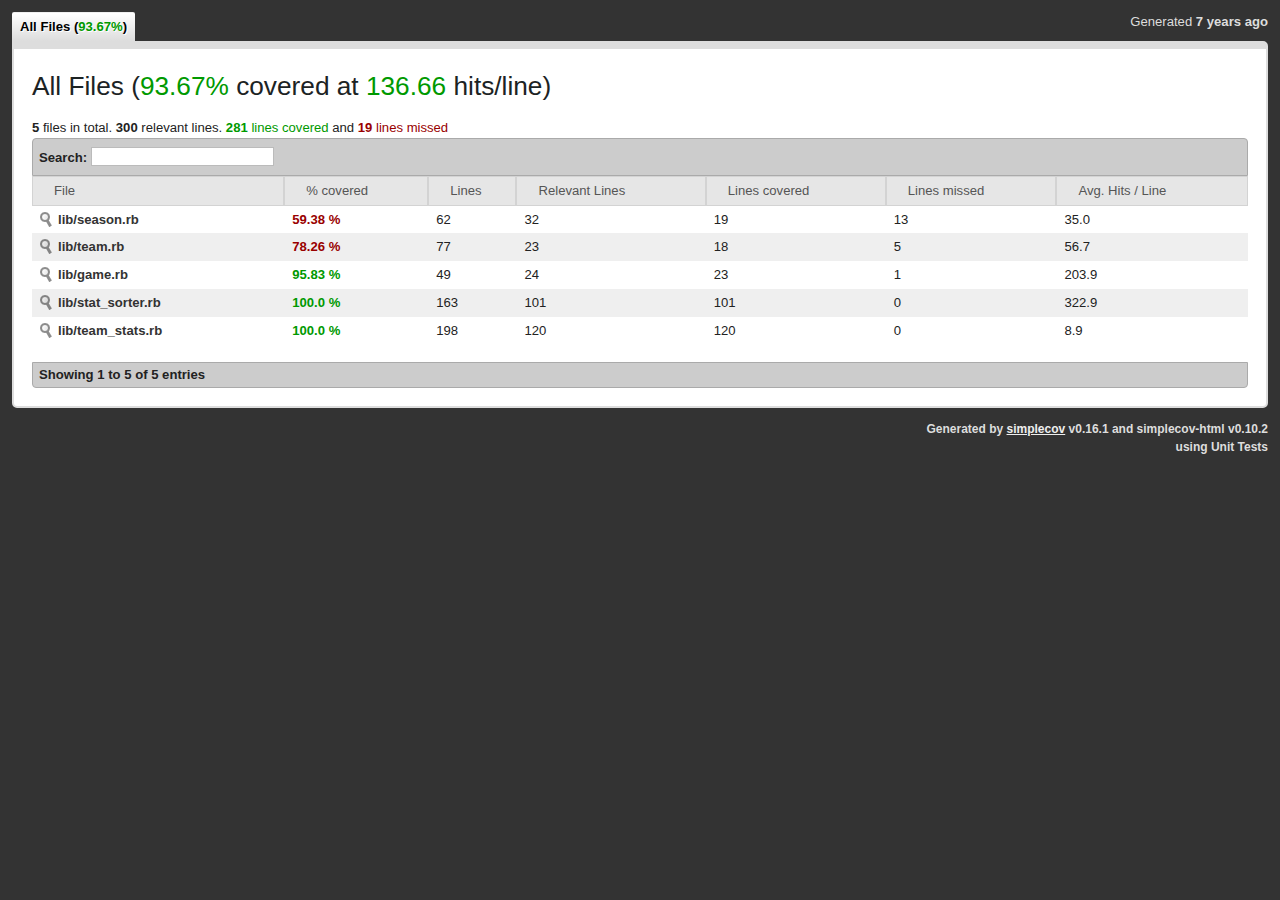
==== commit 1d2a1e46: "Merge pull request #28 from PeregrineReed/team_stats_zl" ====
--- a/coverage/index.html
+++ b/coverage/index.html
@@ -14,46 +14,27 @@
       <img src="./assets/0.10.2/loading.gif" alt="loading"/>
     </div>
     <div id="wrapper" style="display:none;">
-<<<<<<< HEAD
-      <div class="timestamp">Generated <abbr class="timeago" title="2018-12-23T14:26:57-07:00">2018-12-23T14:26:57-07:00</abbr></div>
-=======
-      <div class="timestamp">Generated <abbr class="timeago" title="2018-12-22T18:20:19-07:00">2018-12-22T18:20:19-07:00</abbr></div>
->>>>>>> 87db0bcbee7f1acd7369a86ccd3ab9f05eee06d0
+      <div class="timestamp">Generated <abbr class="timeago" title="2019-01-02T10:25:46-07:00">2019-01-02T10:25:46-07:00</abbr></div>
       <ul class="group_tabs"></ul>
 
       <div id="content">
         <div class="file_list_container" id="AllFiles">
   <h2>
     <span class="group_name">All Files</span>
-<<<<<<< HEAD
-    (<span class="covered_percent"><span class="green">97.27%</span></span>
+    (<span class="covered_percent"><span class="green">93.67%</span></span>
      covered at
      <span class="covered_strength">
        <span class="green">
-         32.92
-=======
-    (<span class="covered_percent"><span class="green">93.65%</span></span>
-     covered at
-     <span class="covered_strength">
-       <span class="green">
-         6.87
->>>>>>> 87db0bcbee7f1acd7369a86ccd3ab9f05eee06d0
+         136.66
        </span>
     </span> hits/line)
   </h2>
   <a name="AllFiles"></a>
   <div>
-<<<<<<< HEAD
-    <b>13</b> files in total.
-    <b>586</b> relevant lines. 
-    <span class="green"><b>570</b> lines covered</span> and
-    <span class="red"><b>16</b> lines missed </span>
-=======
-    <b>3</b> files in total.
-    <b>63</b> relevant lines. 
-    <span class="green"><b>59</b> lines covered</span> and
-    <span class="red"><b>4</b> lines missed </span>
->>>>>>> 87db0bcbee7f1acd7369a86ccd3ab9f05eee06d0
+    <b>5</b> files in total.
+    <b>300</b> relevant lines. 
+    <span class="green"><b>281</b> lines covered</span> and
+    <span class="red"><b>19</b> lines missed </span>
   </div>
   <table class="file_list">
     <thead>
@@ -70,163 +51,53 @@
     <tbody>
       
       <tr>
-<<<<<<< HEAD
-        <td class="strong"><a href="#e01fad8273ccc1d6c5579f458d658c62fc449069" class="src_link" title="lib/file_converter.rb">lib/file_converter.rb</a></td>
-        <td class="red strong">47.06 %</td>
-        <td>29</td>
-        <td>17</td>
-        <td>8</td>
-        <td>9</td>
-        <td>0.6</td>
-      </tr>
-      
-      <tr>
-        <td class="strong"><a href="#bffee8dfa2f4903374ca4115c2afe7bb2d7d9cf1" class="src_link" title="lib/game.rb">lib/game.rb</a></td>
-        <td class="green strong">100.0 %</td>
+        <td class="strong"><a href="#17c7540516f80d75d7bbe55d7b7322c0ee575ac8" class="src_link" title="lib/game.rb">lib/game.rb</a></td>
+        <td class="green strong">95.83 %</td>
         <td>49</td>
         <td>24</td>
-        <td>24</td>
+        <td>23</td>
+        <td>1</td>
+        <td>203.9</td>
+      </tr>
+      
+      <tr>
+        <td class="strong"><a href="#2ca9b0c2268df62915383a479e59bb01da6da677" class="src_link" title="lib/season.rb">lib/season.rb</a></td>
+        <td class="red strong">59.38 %</td>
+        <td>62</td>
+        <td>32</td>
+        <td>19</td>
+        <td>13</td>
+        <td>35.0</td>
+      </tr>
+      
+      <tr>
+        <td class="strong"><a href="#a3a9b76b82b4ce396f681741040e79dd2317f9fc" class="src_link" title="lib/stat_sorter.rb">lib/stat_sorter.rb</a></td>
+        <td class="green strong">100.0 %</td>
+        <td>163</td>
+        <td>101</td>
+        <td>101</td>
         <td>0</td>
-        <td>201.3</td>
+        <td>322.9</td>
       </tr>
       
       <tr>
-        <td class="strong"><a href="#60dfda6d450e5a309c22221ab3006a947e8121dd" class="src_link" title="lib/game_stats.rb">lib/game_stats.rb</a></td>
+        <td class="strong"><a href="#57113ed2c0f9e62557e0b8369b4d3f9e922bdcd8" class="src_link" title="lib/team.rb">lib/team.rb</a></td>
+        <td class="red strong">78.26 %</td>
+        <td>77</td>
+        <td>23</td>
+        <td>18</td>
+        <td>5</td>
+        <td>56.7</td>
+      </tr>
+      
+      <tr>
+        <td class="strong"><a href="#8c5e592f9602d9cb05dba6be90839bc39ebc3254" class="src_link" title="lib/team_stats.rb">lib/team_stats.rb</a></td>
         <td class="green strong">100.0 %</td>
-        <td>137</td>
-        <td>78</td>
-        <td>78</td>
+        <td>198</td>
+        <td>120</td>
+        <td>120</td>
         <td>0</td>
-        <td>4.7</td>
-      </tr>
-      
-      <tr>
-        <td class="strong"><a href="#b90c171d0329fd585932e6521f4f75b975146ac0" class="src_link" title="lib/stat_tracker.rb">lib/stat_tracker.rb</a></td>
-        <td class="green strong">100.0 %</td>
-        <td>13</td>
-        <td>6</td>
-        <td>6</td>
-        <td>0</td>
-        <td>1.2</td>
-      </tr>
-      
-      <tr>
-        <td class="strong"><a href="#67b2cb8ef09298e3af512fd0900d6818b09057e0" class="src_link" title="lib/team.rb">lib/team.rb</a></td>
-        <td class="green strong">100.0 %</td>
-        <td>86</td>
-        <td>41</td>
-        <td>41</td>
-        <td>0</td>
-        <td>102.5</td>
-      </tr>
-      
-      <tr>
-        <td class="strong"><a href="#45a6ecaaf2af7ef0fabf3de39b0925a8163ec1b0" class="src_link" title="lib/team_stat_sorter.rb">lib/team_stat_sorter.rb</a></td>
-        <td class="green strong">100.0 %</td>
-        <td>85</td>
-        <td>53</td>
-        <td>53</td>
-        <td>0</td>
-        <td>155.7</td>
-      </tr>
-      
-      <tr>
-        <td class="strong"><a href="#59d760831ee0ec8575c5e3ad1e05eae857188be5" class="src_link" title="lib/team_stats.rb">lib/team_stats.rb</a></td>
-        <td class="green strong">97.62 %</td>
-        <td>86</td>
-        <td>42</td>
-        <td>41</td>
-        <td>1</td>
-        <td>3.3</td>
-      </tr>
-      
-      <tr>
-        <td class="strong"><a href="#5e88a01d752201654ae7ac76ede6d05635e6ad47" class="src_link" title="test/file_converter_test.rb">test/file_converter_test.rb</a></td>
-        <td class="yellow strong">86.36 %</td>
-        <td>40</td>
-        <td>22</td>
-        <td>19</td>
-        <td>3</td>
-        <td>0.9</td>
-      </tr>
-      
-      <tr>
-        <td class="strong"><a href="#9658c925d3ed1634df1b303a769f160b70442b36" class="src_link" title="test/game_stats_test.rb">test/game_stats_test.rb</a></td>
-        <td class="green strong">97.26 %</td>
-        <td>178</td>
-        <td>73</td>
-        <td>71</td>
-        <td>2</td>
-        <td>4.6</td>
-      </tr>
-      
-      <tr>
-        <td class="strong"><a href="#d00305a946e9e830d587d1079e97621120245692" class="src_link" title="test/game_test.rb">test/game_test.rb</a></td>
-        <td class="green strong">100.0 %</td>
-        <td>104</td>
-        <td>36</td>
-        <td>36</td>
-        <td>0</td>
-        <td>1.7</td>
-      </tr>
-      
-      <tr>
-        <td class="strong"><a href="#343f176638bbe211cc9d1d4c5c4997e6ce86d07b" class="src_link" title="test/stat_tracker_test.rb">test/stat_tracker_test.rb</a></td>
-        <td class="green strong">100.0 %</td>
-        <td>33</td>
-        <td>17</td>
-        <td>17</td>
-        <td>0</td>
-        <td>1.2</td>
-      </tr>
-      
-      <tr>
-        <td class="strong"><a href="#4cb1e52c069fb23373166add58b415a5eb02ff1a" class="src_link" title="test/team_stat_sorter_test.rb">test/team_stat_sorter_test.rb</a></td>
-        <td class="green strong">100.0 %</td>
-        <td>138</td>
-        <td>87</td>
-        <td>87</td>
-        <td>0</td>
-        <td>3.4</td>
-      </tr>
-      
-      <tr>
-        <td class="strong"><a href="#57486e4a31dea149c895a18461e4a8cda75d18c7" class="src_link" title="test/team_stats_test.rb">test/team_stats_test.rb</a></td>
-        <td class="green strong">98.89 %</td>
-        <td>160</td>
-        <td>90</td>
-        <td>89</td>
-        <td>1</td>
-        <td>8.3</td>
-=======
-        <td class="strong"><a href="#1e9c318f2cc9eddb725753a36c1aeef88a046073" class="src_link" title="lib/file_converter.rb">lib/file_converter.rb</a></td>
-        <td class="green strong">100.0 %</td>
-        <td>62</td>
-        <td>24</td>
-        <td>24</td>
-        <td>0</td>
-        <td>4.1</td>
-      </tr>
-      
-      <tr>
-        <td class="strong"><a href="#0e51718acf8a0956aec070fe3917d5e5b2dacd4e" class="src_link" title="lib/game.rb">lib/game.rb</a></td>
-        <td class="yellow strong">87.5 %</td>
-        <td>49</td>
-        <td>24</td>
-        <td>21</td>
-        <td>3</td>
-        <td>11.5</td>
-      </tr>
-      
-      <tr>
-        <td class="strong"><a href="#c4f82b8246438459376f4b8ea82dd58d931d0e87" class="src_link" title="lib/team.rb">lib/team.rb</a></td>
-        <td class="green strong">93.33 %</td>
-        <td>29</td>
-        <td>15</td>
-        <td>14</td>
-        <td>1</td>
-        <td>3.9</td>
->>>>>>> 87db0bcbee7f1acd7369a86ccd3ab9f05eee06d0
+        <td>8.9</td>
       </tr>
       
     </tbody>
@@ -240,34 +111,19 @@
       <div id="footer">
         Generated by <a href="http://github.com/colszowka/simplecov">simplecov</a> v0.16.1 
         and simplecov-html v0.10.2<br/>
-<<<<<<< HEAD
-        using MiniTest, Unit Tests
-=======
         using Unit Tests
->>>>>>> 87db0bcbee7f1acd7369a86ccd3ab9f05eee06d0
       </div>
     
       <div class="source_files">
       
-<<<<<<< HEAD
-        <div class="source_table" id="e01fad8273ccc1d6c5579f458d658c62fc449069">
+        <div class="source_table" id="17c7540516f80d75d7bbe55d7b7322c0ee575ac8">
   <div class="header">
-    <h3>lib/file_converter.rb</h3>
-    <h4><span class="red">47.06 %</span> covered</h4>
-    <div>
-      <b>17</b> relevant lines. 
-      <span class="green"><b>8</b> lines covered</span> and
-      <span class="red"><b>9</b> lines missed.</span>
-=======
-        <div class="source_table" id="1e9c318f2cc9eddb725753a36c1aeef88a046073">
-  <div class="header">
-    <h3>lib/file_converter.rb</h3>
-    <h4><span class="green">100.0 %</span> covered</h4>
+    <h3>lib/game.rb</h3>
+    <h4><span class="green">95.83 %</span> covered</h4>
     <div>
       <b>24</b> relevant lines. 
-      <span class="green"><b>24</b> lines covered</span> and
-      <span class="red"><b>0</b> lines missed.</span>
->>>>>>> 87db0bcbee7f1acd7369a86ccd3ab9f05eee06d0
+      <span class="green"><b>23</b> lines covered</span> and
+      <span class="red"><b>1</b> lines missed.</span>
     </div>
   </div>
   
@@ -277,7 +133,7 @@
         <li class="covered" data-hits="1" data-linenumber="1">
           <span class="hits">1</span>
           
-          <code class="ruby">class FileConverter</code>
+          <code class="ruby">class Game</code>
         </li>
       
         <li class="never" data-hits="" data-linenumber="2">
@@ -289,210 +145,91 @@
         <li class="covered" data-hits="1" data-linenumber="3">
           <span class="hits">1</span>
           
-<<<<<<< HEAD
-          <code class="ruby">  def initialize(file_name)</code>
-        </li>
-      
-        <li class="covered" data-hits="3" data-linenumber="4">
-          <span class="hits">3</span>
-          
-          <code class="ruby">    @file_name = file_name</code>
-=======
-          <code class="ruby">  attr_reader :games,</code>
+          <code class="ruby">  attr_reader :game_id,</code>
         </li>
       
         <li class="never" data-hits="" data-linenumber="4">
           
           
-          <code class="ruby">              :teams,</code>
->>>>>>> 87db0bcbee7f1acd7369a86ccd3ab9f05eee06d0
+          <code class="ruby">              :season,</code>
         </li>
       
         <li class="never" data-hits="" data-linenumber="5">
           
           
-<<<<<<< HEAD
-          <code class="ruby">  end</code>
-=======
-          <code class="ruby">              :game_teams</code>
->>>>>>> 87db0bcbee7f1acd7369a86ccd3ab9f05eee06d0
+          <code class="ruby">              :type,</code>
         </li>
       
         <li class="never" data-hits="" data-linenumber="6">
           
           
-          <code class="ruby"></code>
-        </li>
-      
-        <li class="covered" data-hits="1" data-linenumber="7">
-          <span class="hits">1</span>
-          
-<<<<<<< HEAD
-          <code class="ruby">  def parse_csv(file_name)</code>
-        </li>
-      
-        <li class="covered" data-hits="2" data-linenumber="8">
-          <span class="hits">2</span>
-          
-          <code class="ruby">    CSV.readlines(file_name)</code>
+          <code class="ruby">              :date_time,</code>
+        </li>
+      
+        <li class="never" data-hits="" data-linenumber="7">
+          
+          
+          <code class="ruby">              :away_team_id,</code>
+        </li>
+      
+        <li class="never" data-hits="" data-linenumber="8">
+          
+          
+          <code class="ruby">              :home_team_id,</code>
         </li>
       
         <li class="never" data-hits="" data-linenumber="9">
           
           
-          <code class="ruby">  end</code>
+          <code class="ruby">              :away_goals,</code>
         </li>
       
         <li class="never" data-hits="" data-linenumber="10">
           
           
-          <code class="ruby"></code>
+          <code class="ruby">              :home_goals,</code>
         </li>
       
         <li class="never" data-hits="" data-linenumber="11">
           
           
-          <code class="ruby"></code>
-        </li>
-      
-        <li class="covered" data-hits="1" data-linenumber="12">
-          <span class="hits">1</span>
-          
-          <code class="ruby">  def info_hash(file_name)</code>
-        </li>
-      
-        <li class="covered" data-hits="1" data-linenumber="13">
-          <span class="hits">1</span>
-          
-          <code class="ruby">    full_hash = {}</code>
-        </li>
-      
-        <li class="covered" data-hits="1" data-linenumber="14">
-          <span class="hits">1</span>
-          
-          <code class="ruby">    full_array = parse_csv(file_name)</code>
-        </li>
-      
-        <li class="missed" data-hits="0" data-linenumber="15">
-          
-          
-          <code class="ruby">    header_array = full_array.shift</code>
+          <code class="ruby">              :outcome,</code>
+        </li>
+      
+        <li class="never" data-hits="" data-linenumber="12">
+          
+          
+          <code class="ruby">              :home_rink_side_start,</code>
+        </li>
+      
+        <li class="never" data-hits="" data-linenumber="13">
+          
+          
+          <code class="ruby">              :venue,</code>
+        </li>
+      
+        <li class="never" data-hits="" data-linenumber="14">
+          
+          
+          <code class="ruby">              :venue_link,</code>
+        </li>
+      
+        <li class="never" data-hits="" data-linenumber="15">
+          
+          
+          <code class="ruby">              :venue_time_zone_id,</code>
         </li>
       
         <li class="never" data-hits="" data-linenumber="16">
           
           
-          <code class="ruby"></code>
-        </li>
-      
-        <li class="missed" data-hits="0" data-linenumber="17">
-          
-          
-          <code class="ruby">    full_array.each do |data_array|</code>
-        </li>
-      
-        <li class="missed" data-hits="0" data-linenumber="18">
-          
-          
-          <code class="ruby">      index = 0</code>
-        </li>
-      
-        <li class="missed" data-hits="0" data-linenumber="19">
-          
-          
-          <code class="ruby">      inner_hash = {}</code>
-        </li>
-      
-        <li class="missed" data-hits="0" data-linenumber="20">
-          
-          
-          <code class="ruby">      data_array.each do |data|</code>
-        </li>
-      
-        <li class="missed" data-hits="0" data-linenumber="21">
-          
-          
-          <code class="ruby">        inner_hash[header_array[index].to_sym] = data</code>
-        </li>
-      
-        <li class="missed" data-hits="0" data-linenumber="22">
-          
-          
-          <code class="ruby">        index += 1</code>
-        </li>
-      
-        <li class="never" data-hits="" data-linenumber="23">
-          
-          
-          <code class="ruby">      end</code>
-        </li>
-      
-        <li class="missed" data-hits="0" data-linenumber="24">
-          
-          
-          <code class="ruby">      full_hash[data_array[0].to_sym] = inner_hash</code>
-=======
-          <code class="ruby">  def initialize(files)</code>
-        </li>
-      
-        <li class="covered" data-hits="3" data-linenumber="8">
-          <span class="hits">3</span>
-          
-          <code class="ruby">    @games_file = files[:games]</code>
-        </li>
-      
-        <li class="covered" data-hits="3" data-linenumber="9">
-          <span class="hits">3</span>
-          
-          <code class="ruby">    @games = convert_games</code>
-        </li>
-      
-        <li class="covered" data-hits="3" data-linenumber="10">
-          <span class="hits">3</span>
-          
-          <code class="ruby">    @teams_file = files[:teams]</code>
-        </li>
-      
-        <li class="covered" data-hits="3" data-linenumber="11">
-          <span class="hits">3</span>
-          
-          <code class="ruby">    @teams = convert_teams</code>
-        </li>
-      
-        <li class="covered" data-hits="3" data-linenumber="12">
-          <span class="hits">3</span>
-          
-          <code class="ruby">    @game_teams_file = files[:game_teams]</code>
-        </li>
-      
-        <li class="never" data-hits="" data-linenumber="13">
-          
-          
-          <code class="ruby">  end</code>
-        </li>
-      
-        <li class="never" data-hits="" data-linenumber="14">
-          
-          
-          <code class="ruby"></code>
-        </li>
-      
-        <li class="covered" data-hits="1" data-linenumber="15">
-          <span class="hits">1</span>
-          
-          <code class="ruby">  def parse_csv(file)</code>
-        </li>
-      
-        <li class="covered" data-hits="6" data-linenumber="16">
-          <span class="hits">6</span>
-          
-          <code class="ruby">    CSV.open(file, headers: true, header_converters: :symbol) #converters: :numeric</code>
+          <code class="ruby">              :venue_time_zone_offset,</code>
         </li>
       
         <li class="never" data-hits="" data-linenumber="17">
           
           
-          <code class="ruby">  end</code>
+          <code class="ruby">              :venue_time_zone_tz</code>
         </li>
       
         <li class="never" data-hits="" data-linenumber="18">
@@ -504,86 +241,186 @@
         <li class="covered" data-hits="1" data-linenumber="19">
           <span class="hits">1</span>
           
-          <code class="ruby">  def convert_games</code>
-        </li>
-      
-        <li class="covered" data-hits="3" data-linenumber="20">
-          <span class="hits">3</span>
-          
-          <code class="ruby">    game_data = parse_csv(@games_file)</code>
-        </li>
-      
-        <li class="covered" data-hits="3" data-linenumber="21">
-          <span class="hits">3</span>
-          
-          <code class="ruby">    games = []</code>
-        </li>
-      
-        <li class="covered" data-hits="3" data-linenumber="22">
-          <span class="hits">3</span>
-          
-          <code class="ruby">    game_data.each do |row|</code>
-        </li>
-      
-        <li class="covered" data-hits="18" data-linenumber="23">
-          <span class="hits">18</span>
-          
-          <code class="ruby">      game = {</code>
-        </li>
-      
-        <li class="never" data-hits="" data-linenumber="24">
-          
-          
-          <code class="ruby">        game_id: row[:game_id],</code>
->>>>>>> 87db0bcbee7f1acd7369a86ccd3ab9f05eee06d0
-        </li>
-      
-        <li class="never" data-hits="" data-linenumber="25">
-          
-          
-<<<<<<< HEAD
-          <code class="ruby">    end</code>
-        </li>
-      
-        <li class="missed" data-hits="0" data-linenumber="26">
-          
-          
-          <code class="ruby">    full_hash</code>
-=======
-          <code class="ruby">        season: row[:season],</code>
-        </li>
-      
-        <li class="never" data-hits="" data-linenumber="26">
-          
-          
-          <code class="ruby">        type: row[:type],</code>
->>>>>>> 87db0bcbee7f1acd7369a86ccd3ab9f05eee06d0
-        </li>
-      
-        <li class="never" data-hits="" data-linenumber="27">
-          
-          
-<<<<<<< HEAD
-          <code class="ruby">  end</code>
-=======
-          <code class="ruby">        date_time: row[:date_time],</code>
->>>>>>> 87db0bcbee7f1acd7369a86ccd3ab9f05eee06d0
-        </li>
-      
-        <li class="never" data-hits="" data-linenumber="28">
-          
-          
-<<<<<<< HEAD
-          <code class="ruby"></code>
-=======
-          <code class="ruby">        away_team_id: row[:away_team_id],</code>
->>>>>>> 87db0bcbee7f1acd7369a86ccd3ab9f05eee06d0
-        </li>
-      
-        <li class="never" data-hits="" data-linenumber="29">
-          
-          
-<<<<<<< HEAD
+          <code class="ruby">  def initialize(data)</code>
+        </li>
+      
+        <li class="covered" data-hits="324" data-linenumber="20">
+          <span class="hits">324</span>
+          
+          <code class="ruby">    @game_id = data[:game_id]</code>
+        </li>
+      
+        <li class="covered" data-hits="324" data-linenumber="21">
+          <span class="hits">324</span>
+          
+          <code class="ruby">    @season = data[:season]</code>
+        </li>
+      
+        <li class="covered" data-hits="324" data-linenumber="22">
+          <span class="hits">324</span>
+          
+          <code class="ruby">    @type = data[:type]</code>
+        </li>
+      
+        <li class="covered" data-hits="324" data-linenumber="23">
+          <span class="hits">324</span>
+          
+          <code class="ruby">    @date_time = data[:date_time]</code>
+        </li>
+      
+        <li class="covered" data-hits="324" data-linenumber="24">
+          <span class="hits">324</span>
+          
+          <code class="ruby">    @away_team_id = data[:away_team_id]</code>
+        </li>
+      
+        <li class="covered" data-hits="324" data-linenumber="25">
+          <span class="hits">324</span>
+          
+          <code class="ruby">    @home_team_id = data[:home_team_id]</code>
+        </li>
+      
+        <li class="covered" data-hits="324" data-linenumber="26">
+          <span class="hits">324</span>
+          
+          <code class="ruby">    @away_goals = data[:away_goals].to_i</code>
+        </li>
+      
+        <li class="covered" data-hits="324" data-linenumber="27">
+          <span class="hits">324</span>
+          
+          <code class="ruby">    @home_goals = data[:home_goals].to_i</code>
+        </li>
+      
+        <li class="covered" data-hits="324" data-linenumber="28">
+          <span class="hits">324</span>
+          
+          <code class="ruby">    @outcome = data[:outcome]</code>
+        </li>
+      
+        <li class="covered" data-hits="324" data-linenumber="29">
+          <span class="hits">324</span>
+          
+          <code class="ruby">    @home_rink_side_start = data[:home_rink_side_start]</code>
+        </li>
+      
+        <li class="covered" data-hits="324" data-linenumber="30">
+          <span class="hits">324</span>
+          
+          <code class="ruby">    @venue = data[:venue]</code>
+        </li>
+      
+        <li class="covered" data-hits="324" data-linenumber="31">
+          <span class="hits">324</span>
+          
+          <code class="ruby">    @venue_link = data[:venue_link]</code>
+        </li>
+      
+        <li class="covered" data-hits="324" data-linenumber="32">
+          <span class="hits">324</span>
+          
+          <code class="ruby">    @venue_time_zone_id = data[:venue_time_zone_id]</code>
+        </li>
+      
+        <li class="covered" data-hits="324" data-linenumber="33">
+          <span class="hits">324</span>
+          
+          <code class="ruby">    @venue_time_zone_offset = data[:venue_time_zone_offset]</code>
+        </li>
+      
+        <li class="covered" data-hits="324" data-linenumber="34">
+          <span class="hits">324</span>
+          
+          <code class="ruby">    @venue_time_zone_tz = data[:venue_time_zone_tz]</code>
+        </li>
+      
+        <li class="never" data-hits="" data-linenumber="35">
+          
+          
+          <code class="ruby">  end</code>
+        </li>
+      
+        <li class="never" data-hits="" data-linenumber="36">
+          
+          
+          <code class="ruby"></code>
+        </li>
+      
+        <li class="covered" data-hits="1" data-linenumber="37">
+          <span class="hits">1</span>
+          
+          <code class="ruby">  def total_score</code>
+        </li>
+      
+        <li class="missed" data-hits="0" data-linenumber="38">
+          
+          
+          <code class="ruby">    away_goals + home_goals</code>
+        </li>
+      
+        <li class="never" data-hits="" data-linenumber="39">
+          
+          
+          <code class="ruby">  end</code>
+        </li>
+      
+        <li class="never" data-hits="" data-linenumber="40">
+          
+          
+          <code class="ruby"></code>
+        </li>
+      
+        <li class="covered" data-hits="1" data-linenumber="41">
+          <span class="hits">1</span>
+          
+          <code class="ruby">  def score_difference</code>
+        </li>
+      
+        <li class="covered" data-hits="14" data-linenumber="42">
+          <span class="hits">14</span>
+          
+          <code class="ruby">    away_goals - home_goals</code>
+        </li>
+      
+        <li class="never" data-hits="" data-linenumber="43">
+          
+          
+          <code class="ruby">  end</code>
+        </li>
+      
+        <li class="never" data-hits="" data-linenumber="44">
+          
+          
+          <code class="ruby"></code>
+        </li>
+      
+        <li class="covered" data-hits="1" data-linenumber="45">
+          <span class="hits">1</span>
+          
+          <code class="ruby">  def blowout</code>
+        </li>
+      
+        <li class="covered" data-hits="14" data-linenumber="46">
+          <span class="hits">14</span>
+          
+          <code class="ruby">    score_difference.abs</code>
+        </li>
+      
+        <li class="never" data-hits="" data-linenumber="47">
+          
+          
+          <code class="ruby">  end</code>
+        </li>
+      
+        <li class="never" data-hits="" data-linenumber="48">
+          
+          
+          <code class="ruby"></code>
+        </li>
+      
+        <li class="never" data-hits="" data-linenumber="49">
+          
+          
           <code class="ruby">end</code>
         </li>
       
@@ -592,13 +429,404 @@
 </div>
 
       
-        <div class="source_table" id="bffee8dfa2f4903374ca4115c2afe7bb2d7d9cf1">
+        <div class="source_table" id="2ca9b0c2268df62915383a479e59bb01da6da677">
   <div class="header">
-    <h3>lib/game.rb</h3>
+    <h3>lib/season.rb</h3>
+    <h4><span class="red">59.38 %</span> covered</h4>
+    <div>
+      <b>32</b> relevant lines. 
+      <span class="green"><b>19</b> lines covered</span> and
+      <span class="red"><b>13</b> lines missed.</span>
+    </div>
+  </div>
+  
+  <pre>
+    <ol>
+      
+        <li class="covered" data-hits="1" data-linenumber="1">
+          <span class="hits">1</span>
+          
+          <code class="ruby">class Season</code>
+        </li>
+      
+        <li class="covered" data-hits="1" data-linenumber="2">
+          <span class="hits">1</span>
+          
+          <code class="ruby">  attr_reader :season_id</code>
+        </li>
+      
+        <li class="covered" data-hits="1" data-linenumber="3">
+          <span class="hits">1</span>
+          
+          <code class="ruby">  attr_accessor :preseason, :regular</code>
+        </li>
+      
+        <li class="never" data-hits="" data-linenumber="4">
+          
+          
+          <code class="ruby"></code>
+        </li>
+      
+        <li class="covered" data-hits="1" data-linenumber="5">
+          <span class="hits">1</span>
+          
+          <code class="ruby">  def initialize(season_id)</code>
+        </li>
+      
+        <li class="covered" data-hits="360" data-linenumber="6">
+          <span class="hits">360</span>
+          
+          <code class="ruby">    @season_id = season_id</code>
+        </li>
+      
+        <li class="covered" data-hits="360" data-linenumber="7">
+          <span class="hits">360</span>
+          
+          <code class="ruby">    @preseason = {</code>
+        </li>
+      
+        <li class="never" data-hits="" data-linenumber="8">
+          
+          
+          <code class="ruby">      wins: 0,</code>
+        </li>
+      
+        <li class="never" data-hits="" data-linenumber="9">
+          
+          
+          <code class="ruby">      goals: 0,</code>
+        </li>
+      
+        <li class="never" data-hits="" data-linenumber="10">
+          
+          
+          <code class="ruby">      games: 0,</code>
+        </li>
+      
+        <li class="never" data-hits="" data-linenumber="11">
+          
+          
+          <code class="ruby">      goals_against: 0</code>
+        </li>
+      
+        <li class="never" data-hits="" data-linenumber="12">
+          
+          
+          <code class="ruby">    }</code>
+        </li>
+      
+        <li class="covered" data-hits="360" data-linenumber="13">
+          <span class="hits">360</span>
+          
+          <code class="ruby">    @regular = {</code>
+        </li>
+      
+        <li class="never" data-hits="" data-linenumber="14">
+          
+          
+          <code class="ruby">      wins: 0,</code>
+        </li>
+      
+        <li class="never" data-hits="" data-linenumber="15">
+          
+          
+          <code class="ruby">      goals: 0,</code>
+        </li>
+      
+        <li class="never" data-hits="" data-linenumber="16">
+          
+          
+          <code class="ruby">      games: 0,</code>
+        </li>
+      
+        <li class="never" data-hits="" data-linenumber="17">
+          
+          
+          <code class="ruby">      goals_against: 0</code>
+        </li>
+      
+        <li class="never" data-hits="" data-linenumber="18">
+          
+          
+          <code class="ruby">    }</code>
+        </li>
+      
+        <li class="never" data-hits="" data-linenumber="19">
+          
+          
+          <code class="ruby">  end</code>
+        </li>
+      
+        <li class="never" data-hits="" data-linenumber="20">
+          
+          
+          <code class="ruby"></code>
+        </li>
+      
+        <li class="covered" data-hits="1" data-linenumber="21">
+          <span class="hits">1</span>
+          
+          <code class="ruby">  def preseason_win_percentage</code>
+        </li>
+      
+        <li class="covered" data-hits="3" data-linenumber="22">
+          <span class="hits">3</span>
+          
+          <code class="ruby">    (@preseason[:wins] / @preseason[:games].to_f).round(2)</code>
+        </li>
+      
+        <li class="never" data-hits="" data-linenumber="23">
+          
+          
+          <code class="ruby">  end</code>
+        </li>
+      
+        <li class="never" data-hits="" data-linenumber="24">
+          
+          
+          <code class="ruby"></code>
+        </li>
+      
+        <li class="covered" data-hits="1" data-linenumber="25">
+          <span class="hits">1</span>
+          
+          <code class="ruby">  def regular_season_win_percentage</code>
+        </li>
+      
+        <li class="covered" data-hits="5" data-linenumber="26">
+          <span class="hits">5</span>
+          
+          <code class="ruby">    (@regular[:wins] / @regular[:games].to_f).round(2)</code>
+        </li>
+      
+        <li class="never" data-hits="" data-linenumber="27">
+          
+          
+          <code class="ruby">  end</code>
+        </li>
+      
+        <li class="never" data-hits="" data-linenumber="28">
+          
+          
+          <code class="ruby"></code>
+        </li>
+      
+        <li class="covered" data-hits="1" data-linenumber="29">
+          <span class="hits">1</span>
+          
+          <code class="ruby">  def total_win_percentage</code>
+        </li>
+      
+        <li class="covered" data-hits="8" data-linenumber="30">
+          <span class="hits">8</span>
+          
+          <code class="ruby">    ((@regular[:wins] + @preseason[:wins]) / (@regular[:games] + @preseason[:games]).to_f.round(2))</code>
+        </li>
+      
+        <li class="never" data-hits="" data-linenumber="31">
+          
+          
+          <code class="ruby">  end</code>
+        </li>
+      
+        <li class="never" data-hits="" data-linenumber="32">
+          
+          
+          <code class="ruby"></code>
+        </li>
+      
+        <li class="covered" data-hits="1" data-linenumber="33">
+          <span class="hits">1</span>
+          
+          <code class="ruby">  def preseason_average_goals(type)</code>
+        </li>
+      
+        <li class="covered" data-hits="6" data-linenumber="34">
+          <span class="hits">6</span>
+          
+          <code class="ruby">    (@preseason[type] / @preseason[:games].to_f).round(2)</code>
+        </li>
+      
+        <li class="never" data-hits="" data-linenumber="35">
+          
+          
+          <code class="ruby">  end</code>
+        </li>
+      
+        <li class="never" data-hits="" data-linenumber="36">
+          
+          
+          <code class="ruby"></code>
+        </li>
+      
+        <li class="covered" data-hits="1" data-linenumber="37">
+          <span class="hits">1</span>
+          
+          <code class="ruby">  def regular_season_average_goals(type)</code>
+        </li>
+      
+        <li class="covered" data-hits="6" data-linenumber="38">
+          <span class="hits">6</span>
+          
+          <code class="ruby">    (@regular[type] / @regular[:games].to_f).round(2)</code>
+        </li>
+      
+        <li class="never" data-hits="" data-linenumber="39">
+          
+          
+          <code class="ruby">  end</code>
+        </li>
+      
+        <li class="never" data-hits="" data-linenumber="40">
+          
+          
+          <code class="ruby"></code>
+        </li>
+      
+        <li class="covered" data-hits="1" data-linenumber="41">
+          <span class="hits">1</span>
+          
+          <code class="ruby">  def win_differential</code>
+        </li>
+      
+        <li class="missed" data-hits="0" data-linenumber="42">
+          
+          
+          <code class="ruby">    (regular_season_win_percentage - preseason_win_percentage).round(2)</code>
+        </li>
+      
+        <li class="never" data-hits="" data-linenumber="43">
+          
+          
+          <code class="ruby">  end</code>
+        </li>
+      
+        <li class="never" data-hits="" data-linenumber="44">
+          
+          
+          <code class="ruby"></code>
+        </li>
+      
+        <li class="covered" data-hits="1" data-linenumber="45">
+          <span class="hits">1</span>
+          
+          <code class="ruby">  def season_summary</code>
+        </li>
+      
+        <li class="missed" data-hits="0" data-linenumber="46">
+          
+          
+          <code class="ruby">    summary = {}</code>
+        </li>
+      
+        <li class="missed" data-hits="0" data-linenumber="47">
+          
+          
+          <code class="ruby">    preseason_sum = {}</code>
+        </li>
+      
+        <li class="missed" data-hits="0" data-linenumber="48">
+          
+          
+          <code class="ruby">    regular_sum = {}</code>
+        </li>
+      
+        <li class="missed" data-hits="0" data-linenumber="49">
+          
+          
+          <code class="ruby">    preseason_sum[:win_percentage] = preseason_win_percentage</code>
+        </li>
+      
+        <li class="missed" data-hits="0" data-linenumber="50">
+          
+          
+          <code class="ruby">    preseason_sum[:goals_scored] = @preseason[:goals]</code>
+        </li>
+      
+        <li class="missed" data-hits="0" data-linenumber="51">
+          
+          
+          <code class="ruby">    preseason_sum[:goals_against] = @preseason[:goals_against]</code>
+        </li>
+      
+        <li class="missed" data-hits="0" data-linenumber="52">
+          
+          
+          <code class="ruby">    regular_sum[:win_percentage] = regular_season_win_percentage</code>
+        </li>
+      
+        <li class="missed" data-hits="0" data-linenumber="53">
+          
+          
+          <code class="ruby">    regular_sum[:goals_scored] = @regular[:goals]</code>
+        </li>
+      
+        <li class="missed" data-hits="0" data-linenumber="54">
+          
+          
+          <code class="ruby">    regular_sum[:goals_against] = @regular[:goals_against]</code>
+        </li>
+      
+        <li class="never" data-hits="" data-linenumber="55">
+          
+          
+          <code class="ruby"></code>
+        </li>
+      
+        <li class="missed" data-hits="0" data-linenumber="56">
+          
+          
+          <code class="ruby">    summary[:preseason] = preseason_sum</code>
+        </li>
+      
+        <li class="missed" data-hits="0" data-linenumber="57">
+          
+          
+          <code class="ruby">    summary[:regular_season] = regular_sum</code>
+        </li>
+      
+        <li class="never" data-hits="" data-linenumber="58">
+          
+          
+          <code class="ruby"></code>
+        </li>
+      
+        <li class="missed" data-hits="0" data-linenumber="59">
+          
+          
+          <code class="ruby">    return summary</code>
+        </li>
+      
+        <li class="never" data-hits="" data-linenumber="60">
+          
+          
+          <code class="ruby">  end</code>
+        </li>
+      
+        <li class="never" data-hits="" data-linenumber="61">
+          
+          
+          <code class="ruby"></code>
+        </li>
+      
+        <li class="never" data-hits="" data-linenumber="62">
+          
+          
+          <code class="ruby">end</code>
+        </li>
+      
+    </ol>
+  </pre>
+</div>
+
+      
+        <div class="source_table" id="a3a9b76b82b4ce396f681741040e79dd2317f9fc">
+  <div class="header">
+    <h3>lib/stat_sorter.rb</h3>
     <h4><span class="green">100.0 %</span> covered</h4>
     <div>
-      <b>24</b> relevant lines. 
-      <span class="green"><b>24</b> lines covered</span> and
+      <b>101</b> relevant lines. 
+      <span class="green"><b>101</b> lines covered</span> and
       <span class="red"><b>0</b> lines missed.</span>
     </div>
   </div>
@@ -606,10 +834,10 @@
   <pre>
     <ol>
       
-        <li class="covered" data-hits="2" data-linenumber="1">
-          <span class="hits">2</span>
-          
-          <code class="ruby">class Game</code>
+        <li class="covered" data-hits="1" data-linenumber="1">
+          <span class="hits">1</span>
+          
+          <code class="ruby">require &#39;./lib/season&#39;</code>
         </li>
       
         <li class="never" data-hits="" data-linenumber="2">
@@ -618,374 +846,967 @@
           <code class="ruby"></code>
         </li>
       
-        <li class="covered" data-hits="2" data-linenumber="3">
-          <span class="hits">2</span>
-          
-          <code class="ruby">  attr_reader :game_id,</code>
+        <li class="covered" data-hits="1" data-linenumber="3">
+          <span class="hits">1</span>
+          
+          <code class="ruby">class StatSorter</code>
         </li>
       
         <li class="never" data-hits="" data-linenumber="4">
           
           
-          <code class="ruby">              :season,</code>
-        </li>
-      
-        <li class="never" data-hits="" data-linenumber="5">
-          
-          
-          <code class="ruby">              :type,</code>
+          <code class="ruby"></code>
+        </li>
+      
+        <li class="covered" data-hits="1" data-linenumber="5">
+          <span class="hits">1</span>
+          
+          <code class="ruby">  attr_reader :games,</code>
         </li>
       
         <li class="never" data-hits="" data-linenumber="6">
           
           
-          <code class="ruby">              :date_time,</code>
+          <code class="ruby">              :teams</code>
         </li>
       
         <li class="never" data-hits="" data-linenumber="7">
           
           
-          <code class="ruby">              :away_team_id,</code>
-        </li>
-      
-        <li class="never" data-hits="" data-linenumber="8">
-          
-          
-          <code class="ruby">              :home_team_id,</code>
-        </li>
-      
-        <li class="never" data-hits="" data-linenumber="9">
-          
-          
-          <code class="ruby">              :away_goals,</code>
-        </li>
-      
-        <li class="never" data-hits="" data-linenumber="10">
-          
-          
-          <code class="ruby">              :home_goals,</code>
+          <code class="ruby"></code>
+        </li>
+      
+        <li class="covered" data-hits="1" data-linenumber="8">
+          <span class="hits">1</span>
+          
+          <code class="ruby">  def initialize(games, teams)</code>
+        </li>
+      
+        <li class="covered" data-hits="18" data-linenumber="9">
+          <span class="hits">18</span>
+          
+          <code class="ruby">    @games = games</code>
+        </li>
+      
+        <li class="covered" data-hits="18" data-linenumber="10">
+          <span class="hits">18</span>
+          
+          <code class="ruby">    @teams = teams</code>
         </li>
       
         <li class="never" data-hits="" data-linenumber="11">
           
           
-          <code class="ruby">              :outcome,</code>
+          <code class="ruby">  end</code>
         </li>
       
         <li class="never" data-hits="" data-linenumber="12">
           
           
-          <code class="ruby">              :home_rink_side_start,</code>
-        </li>
-      
-        <li class="never" data-hits="" data-linenumber="13">
-          
-          
-          <code class="ruby">              :venue,</code>
-        </li>
-      
-        <li class="never" data-hits="" data-linenumber="14">
-          
-          
-          <code class="ruby">              :venue_link,</code>
-        </li>
-      
-        <li class="never" data-hits="" data-linenumber="15">
-          
-          
-          <code class="ruby">              :venue_time_zone_id,</code>
-        </li>
-      
-        <li class="never" data-hits="" data-linenumber="16">
-          
-          
-          <code class="ruby">              :venue_time_zone_offset,</code>
+          <code class="ruby"></code>
+        </li>
+      
+        <li class="covered" data-hits="1" data-linenumber="13">
+          <span class="hits">1</span>
+          
+          <code class="ruby">  def teams_by_id</code>
+        </li>
+      
+        <li class="covered" data-hits="1666" data-linenumber="14">
+          <span class="hits">1666</span>
+          
+          <code class="ruby">    teams = {}</code>
+        </li>
+      
+        <li class="covered" data-hits="1666" data-linenumber="15">
+          <span class="hits">1666</span>
+          
+          <code class="ruby">    @teams.each do |team|</code>
+        </li>
+      
+        <li class="covered" data-hits="13328" data-linenumber="16">
+          <span class="hits">13328</span>
+          
+          <code class="ruby">      teams[team.team_id] = team</code>
         </li>
       
         <li class="never" data-hits="" data-linenumber="17">
           
           
-          <code class="ruby">              :venue_time_zone_tz</code>
-        </li>
-      
-        <li class="never" data-hits="" data-linenumber="18">
-=======
-          <code class="ruby">        home_team_id: row[:home_team_id],</code>
-        </li>
-      
-        <li class="never" data-hits="" data-linenumber="30">
-          
-          
-          <code class="ruby">        away_goals: row[:away_goals],</code>
-        </li>
-      
-        <li class="never" data-hits="" data-linenumber="31">
-          
-          
-          <code class="ruby">        home_goals: row[:home_goals],</code>
-        </li>
-      
-        <li class="never" data-hits="" data-linenumber="32">
-          
-          
-          <code class="ruby">        outcome: row[:outcome],</code>
+          <code class="ruby">    end</code>
+        </li>
+      
+        <li class="covered" data-hits="1666" data-linenumber="18">
+          <span class="hits">1666</span>
+          
+          <code class="ruby">    teams</code>
+        </li>
+      
+        <li class="never" data-hits="" data-linenumber="19">
+          
+          
+          <code class="ruby">  end</code>
+        </li>
+      
+        <li class="never" data-hits="" data-linenumber="20">
+          
+          
+          <code class="ruby"></code>
+        </li>
+      
+        <li class="covered" data-hits="1" data-linenumber="21">
+          <span class="hits">1</span>
+          
+          <code class="ruby">  def list_team_ids_in_games(games)</code>
+        </li>
+      
+        <li class="covered" data-hits="90" data-linenumber="22">
+          <span class="hits">90</span>
+          
+          <code class="ruby">    team_ids = []</code>
+        </li>
+      
+        <li class="covered" data-hits="90" data-linenumber="23">
+          <span class="hits">90</span>
+          
+          <code class="ruby">    games.each do |game|</code>
+        </li>
+      
+        <li class="covered" data-hits="324" data-linenumber="24">
+          <span class="hits">324</span>
+          
+          <code class="ruby">      team_ids &lt;&lt; game.home_team_id</code>
+        </li>
+      
+        <li class="covered" data-hits="324" data-linenumber="25">
+          <span class="hits">324</span>
+          
+          <code class="ruby">      team_ids &lt;&lt; game.away_team_id</code>
+        </li>
+      
+        <li class="never" data-hits="" data-linenumber="26">
+          
+          
+          <code class="ruby">    end</code>
+        </li>
+      
+        <li class="covered" data-hits="90" data-linenumber="27">
+          <span class="hits">90</span>
+          
+          <code class="ruby">    team_ids.uniq.sort!</code>
+        </li>
+      
+        <li class="never" data-hits="" data-linenumber="28">
+          
+          
+          <code class="ruby">  end</code>
+        </li>
+      
+        <li class="never" data-hits="" data-linenumber="29">
+          
+          
+          <code class="ruby"></code>
+        </li>
+      
+        <li class="covered" data-hits="1" data-linenumber="30">
+          <span class="hits">1</span>
+          
+          <code class="ruby">  def games_by_team</code>
+        </li>
+      
+        <li class="covered" data-hits="22" data-linenumber="31">
+          <span class="hits">22</span>
+          
+          <code class="ruby">    team_games = @games.group_by do |game|</code>
+        </li>
+      
+        <li class="covered" data-hits="396" data-linenumber="32">
+          <span class="hits">396</span>
+          
+          <code class="ruby">      game.home_team_id</code>
         </li>
       
         <li class="never" data-hits="" data-linenumber="33">
           
           
-          <code class="ruby">        home_rink_side_start: row[:home_rink_side_start],</code>
-        </li>
-      
-        <li class="never" data-hits="" data-linenumber="34">
-          
-          
-          <code class="ruby">        venue: row[:venue],</code>
-        </li>
-      
-        <li class="never" data-hits="" data-linenumber="35">
-          
-          
-          <code class="ruby">        venue_link: row[:venue_link],</code>
+          <code class="ruby">    end</code>
+        </li>
+      
+        <li class="covered" data-hits="22" data-linenumber="34">
+          <span class="hits">22</span>
+          
+          <code class="ruby">    @games.each do |game|</code>
+        </li>
+      
+        <li class="covered" data-hits="396" data-linenumber="35">
+          <span class="hits">396</span>
+          
+          <code class="ruby">      team_games[game.away_team_id] &lt;&lt; game</code>
         </li>
       
         <li class="never" data-hits="" data-linenumber="36">
           
           
-          <code class="ruby">        venue_time_zone_id: row[:venue_time_zone_id],</code>
-        </li>
-      
-        <li class="never" data-hits="" data-linenumber="37">
-          
-          
-          <code class="ruby">        venue_time_zone_offset: row[:venue_time_zone_offset],</code>
+          <code class="ruby">    end</code>
+        </li>
+      
+        <li class="covered" data-hits="22" data-linenumber="37">
+          <span class="hits">22</span>
+          
+          <code class="ruby">    team_games</code>
         </li>
       
         <li class="never" data-hits="" data-linenumber="38">
           
           
-          <code class="ruby">        venue_time_zone_tz: row[:venue_time_zone_tz]</code>
+          <code class="ruby">  end</code>
         </li>
       
         <li class="never" data-hits="" data-linenumber="39">
           
           
-          <code class="ruby">      }</code>
-        </li>
-      
-        <li class="covered" data-hits="18" data-linenumber="40">
+          <code class="ruby"></code>
+        </li>
+      
+        <li class="covered" data-hits="1" data-linenumber="40">
+          <span class="hits">1</span>
+          
+          <code class="ruby">  def team_games(team_id)</code>
+        </li>
+      
+        <li class="covered" data-hits="22" data-linenumber="41">
+          <span class="hits">22</span>
+          
+          <code class="ruby">    games_by_team[team_id]</code>
+        </li>
+      
+        <li class="never" data-hits="" data-linenumber="42">
+          
+          
+          <code class="ruby">  end</code>
+        </li>
+      
+        <li class="never" data-hits="" data-linenumber="43">
+          
+          
+          <code class="ruby"></code>
+        </li>
+      
+        <li class="covered" data-hits="1" data-linenumber="44">
+          <span class="hits">1</span>
+          
+          <code class="ruby">  def games_by_season</code>
+        </li>
+      
+        <li class="covered" data-hits="18" data-linenumber="45">
           <span class="hits">18</span>
           
-          <code class="ruby">      games &lt;&lt; Game.new(game)</code>
-        </li>
-      
-        <li class="never" data-hits="" data-linenumber="41">
+          <code class="ruby">    @games.group_by do |game|</code>
+        </li>
+      
+        <li class="covered" data-hits="324" data-linenumber="46">
+          <span class="hits">324</span>
+          
+          <code class="ruby">      game.season</code>
+        </li>
+      
+        <li class="never" data-hits="" data-linenumber="47">
           
           
           <code class="ruby">    end</code>
         </li>
       
-        <li class="covered" data-hits="3" data-linenumber="42">
-          <span class="hits">3</span>
-          
-          <code class="ruby">  games</code>
-        </li>
-      
-        <li class="never" data-hits="" data-linenumber="43">
-          
-          
-          <code class="ruby">  end</code>
-        </li>
-      
-        <li class="never" data-hits="" data-linenumber="44">
->>>>>>> 87db0bcbee7f1acd7369a86ccd3ab9f05eee06d0
-          
-          
-          <code class="ruby"></code>
-        </li>
-      
-<<<<<<< HEAD
-        <li class="covered" data-hits="2" data-linenumber="19">
-          <span class="hits">2</span>
-          
-          <code class="ruby">  def initialize(data)</code>
-        </li>
-      
-        <li class="covered" data-hits="321" data-linenumber="20">
-          <span class="hits">321</span>
-          
-          <code class="ruby">    @game_id = data[:game_id]</code>
-        </li>
-      
-        <li class="covered" data-hits="321" data-linenumber="21">
-          <span class="hits">321</span>
-          
-          <code class="ruby">    @season = data[:season]</code>
-        </li>
-      
-        <li class="covered" data-hits="321" data-linenumber="22">
-          <span class="hits">321</span>
-          
-          <code class="ruby">    @type = data[:type]</code>
-        </li>
-      
-        <li class="covered" data-hits="321" data-linenumber="23">
-          <span class="hits">321</span>
-          
-          <code class="ruby">    @date_time = data[:date_time]</code>
-        </li>
-      
-        <li class="covered" data-hits="321" data-linenumber="24">
-          <span class="hits">321</span>
-          
-          <code class="ruby">    @away_team_id = data[:away_team_id]</code>
-        </li>
-      
-        <li class="covered" data-hits="321" data-linenumber="25">
-          <span class="hits">321</span>
-          
-          <code class="ruby">    @home_team_id = data[:home_team_id]</code>
-        </li>
-      
-        <li class="covered" data-hits="321" data-linenumber="26">
-          <span class="hits">321</span>
-          
-          <code class="ruby">    @away_goals = data[:away_goals].to_i</code>
-        </li>
-      
-        <li class="covered" data-hits="321" data-linenumber="27">
-          <span class="hits">321</span>
-          
-          <code class="ruby">    @home_goals = data[:home_goals].to_i</code>
-        </li>
-      
-        <li class="covered" data-hits="321" data-linenumber="28">
-          <span class="hits">321</span>
-          
-          <code class="ruby">    @outcome = data[:outcome]</code>
-        </li>
-      
-        <li class="covered" data-hits="321" data-linenumber="29">
-          <span class="hits">321</span>
-          
-          <code class="ruby">    @home_rink_side_start = data[:home_rink_side_start]</code>
-        </li>
-      
-        <li class="covered" data-hits="321" data-linenumber="30">
-          <span class="hits">321</span>
-          
-          <code class="ruby">    @venue = data[:venue]</code>
-        </li>
-      
-        <li class="covered" data-hits="321" data-linenumber="31">
-          <span class="hits">321</span>
-          
-          <code class="ruby">    @venue_link = data[:venue_link]</code>
-        </li>
-      
-        <li class="covered" data-hits="321" data-linenumber="32">
-          <span class="hits">321</span>
-          
-          <code class="ruby">    @venue_time_zone_id = data[:venue_time_zone_id]</code>
-        </li>
-      
-        <li class="covered" data-hits="321" data-linenumber="33">
-          <span class="hits">321</span>
-          
-          <code class="ruby">    @venue_time_zone_offset = data[:venue_time_zone_offset]</code>
-        </li>
-      
-        <li class="covered" data-hits="321" data-linenumber="34">
-          <span class="hits">321</span>
-          
-          <code class="ruby">    @venue_time_zone_tz = data[:venue_time_zone_tz]</code>
-        </li>
-      
-        <li class="never" data-hits="" data-linenumber="35">
-          
-          
-          <code class="ruby">  end</code>
-        </li>
-      
-        <li class="never" data-hits="" data-linenumber="36">
-          
-          
-          <code class="ruby"></code>
-        </li>
-      
-        <li class="covered" data-hits="2" data-linenumber="37">
-          <span class="hits">2</span>
-          
-          <code class="ruby">  def total_score</code>
-        </li>
-      
-        <li class="covered" data-hits="1" data-linenumber="38">
-          <span class="hits">1</span>
-          
-          <code class="ruby">    away_goals + home_goals</code>
-        </li>
-      
-        <li class="never" data-hits="" data-linenumber="39">
-          
-          
-          <code class="ruby">  end</code>
-        </li>
-      
-        <li class="never" data-hits="" data-linenumber="40">
-          
-          
-          <code class="ruby"></code>
-        </li>
-      
-        <li class="covered" data-hits="2" data-linenumber="41">
-          <span class="hits">2</span>
-          
-          <code class="ruby">  def score_difference</code>
-        </li>
-      
-        <li class="covered" data-hits="2" data-linenumber="42">
-          <span class="hits">2</span>
-          
-          <code class="ruby">    away_goals - home_goals</code>
-        </li>
-      
-        <li class="never" data-hits="" data-linenumber="43">
-          
-          
-          <code class="ruby">  end</code>
-        </li>
-      
-        <li class="never" data-hits="" data-linenumber="44">
-          
-          
-          <code class="ruby"></code>
-        </li>
-      
-        <li class="covered" data-hits="2" data-linenumber="45">
-          <span class="hits">2</span>
-          
-          <code class="ruby">  def blowout</code>
-        </li>
-      
-        <li class="covered" data-hits="1" data-linenumber="46">
-          <span class="hits">1</span>
-          
-          <code class="ruby">    score_difference.abs</code>
-        </li>
-      
-        <li class="never" data-hits="" data-linenumber="47">
-          
-          
-          <code class="ruby">  end</code>
-        </li>
-      
         <li class="never" data-hits="" data-linenumber="48">
           
           
-          <code class="ruby"></code>
+          <code class="ruby">  end</code>
         </li>
       
         <li class="never" data-hits="" data-linenumber="49">
+          
+          
+          <code class="ruby"></code>
+        </li>
+      
+        <li class="covered" data-hits="1" data-linenumber="50">
+          <span class="hits">1</span>
+          
+          <code class="ruby">  def add_seasons_to_teams</code>
+        </li>
+      
+        <li class="covered" data-hits="18" data-linenumber="51">
+          <span class="hits">18</span>
+          
+          <code class="ruby">    games_by_season.each do |season, games|</code>
+        </li>
+      
+        <li class="covered" data-hits="90" data-linenumber="52">
+          <span class="hits">90</span>
+          
+          <code class="ruby">      list_team_ids_in_games(games).each do |team_id|</code>
+        </li>
+      
+        <li class="covered" data-hits="360" data-linenumber="53">
+          <span class="hits">360</span>
+          
+          <code class="ruby">        team = teams_by_id[team_id]</code>
+        </li>
+      
+        <li class="covered" data-hits="360" data-linenumber="54">
+          <span class="hits">360</span>
+          
+          <code class="ruby">        team.seasons[season] = Season.new(season)</code>
+        </li>
+      
+        <li class="never" data-hits="" data-linenumber="55">
+          
+          
+          <code class="ruby">      end</code>
+        </li>
+      
+        <li class="never" data-hits="" data-linenumber="56">
+          
+          
+          <code class="ruby">    end</code>
+        </li>
+      
+        <li class="never" data-hits="" data-linenumber="57">
+          
+          
+          <code class="ruby">  end</code>
+        </li>
+      
+        <li class="never" data-hits="" data-linenumber="58">
+          
+          
+          <code class="ruby"></code>
+        </li>
+      
+        <li class="covered" data-hits="1" data-linenumber="59">
+          <span class="hits">1</span>
+          
+          <code class="ruby">  def update_stats</code>
+        </li>
+      
+        <li class="covered" data-hits="18" data-linenumber="60">
+          <span class="hits">18</span>
+          
+          <code class="ruby">    @games.each do |game|</code>
+        </li>
+      
+        <li class="covered" data-hits="324" data-linenumber="61">
+          <span class="hits">324</span>
+          
+          <code class="ruby">      if game.type == &quot;P&quot;</code>
+        </li>
+      
+        <li class="covered" data-hits="90" data-linenumber="62">
+          <span class="hits">90</span>
+          
+          <code class="ruby">        preseason_home(game)</code>
+        </li>
+      
+        <li class="covered" data-hits="90" data-linenumber="63">
+          <span class="hits">90</span>
+          
+          <code class="ruby">        preseason_away(game)</code>
+        </li>
+      
+        <li class="covered" data-hits="234" data-linenumber="64">
+          <span class="hits">234</span>
+          
+          <code class="ruby">      elsif game.type == &quot;R&quot;</code>
+        </li>
+      
+        <li class="covered" data-hits="234" data-linenumber="65">
+          <span class="hits">234</span>
+          
+          <code class="ruby">        regular_home(game)</code>
+        </li>
+      
+        <li class="covered" data-hits="234" data-linenumber="66">
+          <span class="hits">234</span>
+          
+          <code class="ruby">        regular_away(game)</code>
+        </li>
+      
+        <li class="never" data-hits="" data-linenumber="67">
+          
+          
+          <code class="ruby">      end</code>
+        </li>
+      
+        <li class="covered" data-hits="324" data-linenumber="68">
+          <span class="hits">324</span>
+          
+          <code class="ruby">      home_team(game)</code>
+        </li>
+      
+        <li class="covered" data-hits="324" data-linenumber="69">
+          <span class="hits">324</span>
+          
+          <code class="ruby">      away_team(game)</code>
+        </li>
+      
+        <li class="never" data-hits="" data-linenumber="70">
+          
+          
+          <code class="ruby">    end</code>
+        </li>
+      
+        <li class="never" data-hits="" data-linenumber="71">
+          
+          
+          <code class="ruby">  end</code>
+        </li>
+      
+        <li class="never" data-hits="" data-linenumber="72">
+          
+          
+          <code class="ruby"></code>
+        </li>
+      
+        <li class="covered" data-hits="1" data-linenumber="73">
+          <span class="hits">1</span>
+          
+          <code class="ruby">  def preseason_home(game)</code>
+        </li>
+      
+        <li class="covered" data-hits="90" data-linenumber="74">
+          <span class="hits">90</span>
+          
+          <code class="ruby">    team = teams_by_id[game.home_team_id]</code>
+        </li>
+      
+        <li class="never" data-hits="" data-linenumber="75">
+          
+          
+          <code class="ruby"></code>
+        </li>
+      
+        <li class="covered" data-hits="90" data-linenumber="76">
+          <span class="hits">90</span>
+          
+          <code class="ruby">    team.seasons[game.season].preseason[:goals] += game.home_goals</code>
+        </li>
+      
+        <li class="covered" data-hits="90" data-linenumber="77">
+          <span class="hits">90</span>
+          
+          <code class="ruby">    team.seasons[game.season].preseason[:games] += 1</code>
+        </li>
+      
+        <li class="covered" data-hits="90" data-linenumber="78">
+          <span class="hits">90</span>
+          
+          <code class="ruby">    team.seasons[game.season].preseason[:goals_against] += game.away_goals</code>
+        </li>
+      
+        <li class="never" data-hits="" data-linenumber="79">
+          
+          
+          <code class="ruby"></code>
+        </li>
+      
+        <li class="covered" data-hits="90" data-linenumber="80">
+          <span class="hits">90</span>
+          
+          <code class="ruby">    team.history[:preseason][:goals] += game.home_goals</code>
+        </li>
+      
+        <li class="covered" data-hits="90" data-linenumber="81">
+          <span class="hits">90</span>
+          
+          <code class="ruby">    team.history[:preseason][:games] += 1</code>
+        </li>
+      
+        <li class="covered" data-hits="90" data-linenumber="82">
+          <span class="hits">90</span>
+          
+          <code class="ruby">    team.history[:preseason][:goals_against] += game.away_goals</code>
+        </li>
+      
+        <li class="never" data-hits="" data-linenumber="83">
+          
+          
+          <code class="ruby"></code>
+        </li>
+      
+        <li class="covered" data-hits="90" data-linenumber="84">
+          <span class="hits">90</span>
+          
+          <code class="ruby">    if game.home_goals &gt; game.away_goals</code>
+        </li>
+      
+        <li class="covered" data-hits="18" data-linenumber="85">
+          <span class="hits">18</span>
+          
+          <code class="ruby">      team.seasons[game.season].preseason[:wins] += 1</code>
+        </li>
+      
+        <li class="covered" data-hits="18" data-linenumber="86">
+          <span class="hits">18</span>
+          
+          <code class="ruby">      team.history[:preseason][:wins] += 1</code>
+        </li>
+      
+        <li class="never" data-hits="" data-linenumber="87">
+          
+          
+          <code class="ruby">    end</code>
+        </li>
+      
+        <li class="never" data-hits="" data-linenumber="88">
+          
+          
+          <code class="ruby">  end</code>
+        </li>
+      
+        <li class="never" data-hits="" data-linenumber="89">
+          
+          
+          <code class="ruby"></code>
+        </li>
+      
+        <li class="covered" data-hits="1" data-linenumber="90">
+          <span class="hits">1</span>
+          
+          <code class="ruby">  def preseason_away(game)</code>
+        </li>
+      
+        <li class="covered" data-hits="90" data-linenumber="91">
+          <span class="hits">90</span>
+          
+          <code class="ruby">    team = teams_by_id[game.away_team_id]</code>
+        </li>
+      
+        <li class="never" data-hits="" data-linenumber="92">
+          
+          
+          <code class="ruby"></code>
+        </li>
+      
+        <li class="covered" data-hits="90" data-linenumber="93">
+          <span class="hits">90</span>
+          
+          <code class="ruby">    team.seasons[game.season].preseason[:goals] += game.away_goals</code>
+        </li>
+      
+        <li class="covered" data-hits="90" data-linenumber="94">
+          <span class="hits">90</span>
+          
+          <code class="ruby">    team.seasons[game.season].preseason[:games] += 1</code>
+        </li>
+      
+        <li class="covered" data-hits="90" data-linenumber="95">
+          <span class="hits">90</span>
+          
+          <code class="ruby">    team.seasons[game.season].preseason[:goals_against] += game.home_goals</code>
+        </li>
+      
+        <li class="never" data-hits="" data-linenumber="96">
+          
+          
+          <code class="ruby"></code>
+        </li>
+      
+        <li class="covered" data-hits="90" data-linenumber="97">
+          <span class="hits">90</span>
+          
+          <code class="ruby">    team.history[:preseason][:goals] += game.away_goals</code>
+        </li>
+      
+        <li class="covered" data-hits="90" data-linenumber="98">
+          <span class="hits">90</span>
+          
+          <code class="ruby">    team.history[:preseason][:games] += 1</code>
+        </li>
+      
+        <li class="covered" data-hits="90" data-linenumber="99">
+          <span class="hits">90</span>
+          
+          <code class="ruby">    team.history[:preseason][:goals_against] += game.home_goals</code>
+        </li>
+      
+        <li class="covered" data-hits="90" data-linenumber="100">
+          <span class="hits">90</span>
+          
+          <code class="ruby">    if game.away_goals &gt; game.home_goals</code>
+        </li>
+      
+        <li class="covered" data-hits="72" data-linenumber="101">
+          <span class="hits">72</span>
+          
+          <code class="ruby">      team.seasons[game.season].preseason[:wins] += 1</code>
+        </li>
+      
+        <li class="covered" data-hits="72" data-linenumber="102">
+          <span class="hits">72</span>
+          
+          <code class="ruby">      team.history[:preseason][:wins] += 1</code>
+        </li>
+      
+        <li class="never" data-hits="" data-linenumber="103">
+          
+          
+          <code class="ruby">    end</code>
+        </li>
+      
+        <li class="never" data-hits="" data-linenumber="104">
+          
+          
+          <code class="ruby">  end</code>
+        </li>
+      
+        <li class="never" data-hits="" data-linenumber="105">
+          
+          
+          <code class="ruby"></code>
+        </li>
+      
+        <li class="covered" data-hits="1" data-linenumber="106">
+          <span class="hits">1</span>
+          
+          <code class="ruby">  def regular_home(game)</code>
+        </li>
+      
+        <li class="covered" data-hits="234" data-linenumber="107">
+          <span class="hits">234</span>
+          
+          <code class="ruby">    team = teams_by_id[game.home_team_id]</code>
+        </li>
+      
+        <li class="never" data-hits="" data-linenumber="108">
+          
+          
+          <code class="ruby"></code>
+        </li>
+      
+        <li class="covered" data-hits="234" data-linenumber="109">
+          <span class="hits">234</span>
+          
+          <code class="ruby">    team.seasons[game.season].regular[:goals] += game.home_goals</code>
+        </li>
+      
+        <li class="covered" data-hits="234" data-linenumber="110">
+          <span class="hits">234</span>
+          
+          <code class="ruby">    team.seasons[game.season].regular[:games] += 1</code>
+        </li>
+      
+        <li class="covered" data-hits="234" data-linenumber="111">
+          <span class="hits">234</span>
+          
+          <code class="ruby">    team.seasons[game.season].regular[:goals_against] += game.away_goals</code>
+        </li>
+      
+        <li class="never" data-hits="" data-linenumber="112">
+          
+          
+          <code class="ruby"></code>
+        </li>
+      
+        <li class="covered" data-hits="234" data-linenumber="113">
+          <span class="hits">234</span>
+          
+          <code class="ruby">    team.history[:regular][:goals] += game.home_goals</code>
+        </li>
+      
+        <li class="covered" data-hits="234" data-linenumber="114">
+          <span class="hits">234</span>
+          
+          <code class="ruby">    team.history[:regular][:games] += 1</code>
+        </li>
+      
+        <li class="covered" data-hits="234" data-linenumber="115">
+          <span class="hits">234</span>
+          
+          <code class="ruby">    team.history[:regular][:goals_against] += game.away_goals</code>
+        </li>
+      
+        <li class="never" data-hits="" data-linenumber="116">
+          
+          
+          <code class="ruby"></code>
+        </li>
+      
+        <li class="covered" data-hits="234" data-linenumber="117">
+          <span class="hits">234</span>
+          
+          <code class="ruby">    if game.home_goals &gt; game.away_goals</code>
+        </li>
+      
+        <li class="covered" data-hits="144" data-linenumber="118">
+          <span class="hits">144</span>
+          
+          <code class="ruby">      team.seasons[game.season].regular[:wins] += 1</code>
+        </li>
+      
+        <li class="covered" data-hits="144" data-linenumber="119">
+          <span class="hits">144</span>
+          
+          <code class="ruby">      team.history[:regular][:wins] += 1</code>
+        </li>
+      
+        <li class="never" data-hits="" data-linenumber="120">
+          
+          
+          <code class="ruby"></code>
+        </li>
+      
+        <li class="never" data-hits="" data-linenumber="121">
+          
+          
+          <code class="ruby">    end</code>
+        </li>
+      
+        <li class="never" data-hits="" data-linenumber="122">
+          
+          
+          <code class="ruby">  end</code>
+        </li>
+      
+        <li class="never" data-hits="" data-linenumber="123">
+          
+          
+          <code class="ruby"></code>
+        </li>
+      
+        <li class="covered" data-hits="1" data-linenumber="124">
+          <span class="hits">1</span>
+          
+          <code class="ruby">  def regular_away(game)</code>
+        </li>
+      
+        <li class="covered" data-hits="234" data-linenumber="125">
+          <span class="hits">234</span>
+          
+          <code class="ruby">    team = teams_by_id[game.away_team_id]</code>
+        </li>
+      
+        <li class="never" data-hits="" data-linenumber="126">
+          
+          
+          <code class="ruby"></code>
+        </li>
+      
+        <li class="covered" data-hits="234" data-linenumber="127">
+          <span class="hits">234</span>
+          
+          <code class="ruby">    team.seasons[game.season].regular[:goals] += game.away_goals</code>
+        </li>
+      
+        <li class="covered" data-hits="234" data-linenumber="128">
+          <span class="hits">234</span>
+          
+          <code class="ruby">    team.seasons[game.season].regular[:games] += 1</code>
+        </li>
+      
+        <li class="covered" data-hits="234" data-linenumber="129">
+          <span class="hits">234</span>
+          
+          <code class="ruby">    team.seasons[game.season].regular[:goals_against] += game.home_goals</code>
+        </li>
+      
+        <li class="never" data-hits="" data-linenumber="130">
+          
+          
+          <code class="ruby"></code>
+        </li>
+      
+        <li class="covered" data-hits="234" data-linenumber="131">
+          <span class="hits">234</span>
+          
+          <code class="ruby">    team.history[:regular][:goals] += game.away_goals</code>
+        </li>
+      
+        <li class="covered" data-hits="234" data-linenumber="132">
+          <span class="hits">234</span>
+          
+          <code class="ruby">    team.history[:regular][:games] += 1</code>
+        </li>
+      
+        <li class="covered" data-hits="234" data-linenumber="133">
+          <span class="hits">234</span>
+          
+          <code class="ruby">    team.history[:regular][:goals_against] += game.home_goals</code>
+        </li>
+      
+        <li class="never" data-hits="" data-linenumber="134">
+          
+          
+          <code class="ruby"></code>
+        </li>
+      
+        <li class="covered" data-hits="234" data-linenumber="135">
+          <span class="hits">234</span>
+          
+          <code class="ruby">    if game.away_goals &gt; game.home_goals</code>
+        </li>
+      
+        <li class="covered" data-hits="90" data-linenumber="136">
+          <span class="hits">90</span>
+          
+          <code class="ruby">      team.seasons[game.season].regular[:wins] += 1</code>
+        </li>
+      
+        <li class="covered" data-hits="90" data-linenumber="137">
+          <span class="hits">90</span>
+          
+          <code class="ruby">      team.history[:regular][:wins] += 1</code>
+        </li>
+      
+        <li class="never" data-hits="" data-linenumber="138">
+          
+          
+          <code class="ruby">    end</code>
+        </li>
+      
+        <li class="never" data-hits="" data-linenumber="139">
+          
+          
+          <code class="ruby">  end</code>
+        </li>
+      
+        <li class="never" data-hits="" data-linenumber="140">
+          
+          
+          <code class="ruby"></code>
+        </li>
+      
+        <li class="covered" data-hits="1" data-linenumber="141">
+          <span class="hits">1</span>
+          
+          <code class="ruby">  def home_team(game)</code>
+        </li>
+      
+        <li class="covered" data-hits="324" data-linenumber="142">
+          <span class="hits">324</span>
+          
+          <code class="ruby">    team = teams_by_id[game.home_team_id]</code>
+        </li>
+      
+        <li class="never" data-hits="" data-linenumber="143">
+          
+          
+          <code class="ruby"></code>
+        </li>
+      
+        <li class="covered" data-hits="324" data-linenumber="144">
+          <span class="hits">324</span>
+          
+          <code class="ruby">    team.history[:home][:goals] += game.home_goals</code>
+        </li>
+      
+        <li class="covered" data-hits="324" data-linenumber="145">
+          <span class="hits">324</span>
+          
+          <code class="ruby">    team.history[:home][:games] += 1</code>
+        </li>
+      
+        <li class="covered" data-hits="324" data-linenumber="146">
+          <span class="hits">324</span>
+          
+          <code class="ruby">    team.history[:home][:goals_against] += game.away_goals</code>
+        </li>
+      
+        <li class="covered" data-hits="324" data-linenumber="147">
+          <span class="hits">324</span>
+          
+          <code class="ruby">    if game.home_goals &gt; game.away_goals</code>
+        </li>
+      
+        <li class="covered" data-hits="162" data-linenumber="148">
+          <span class="hits">162</span>
+          
+          <code class="ruby">      team.history[:home][:wins] += 1</code>
+        </li>
+      
+        <li class="never" data-hits="" data-linenumber="149">
+          
+          
+          <code class="ruby">    end</code>
+        </li>
+      
+        <li class="never" data-hits="" data-linenumber="150">
+          
+          
+          <code class="ruby">  end</code>
+        </li>
+      
+        <li class="never" data-hits="" data-linenumber="151">
+          
+          
+          <code class="ruby"></code>
+        </li>
+      
+        <li class="covered" data-hits="1" data-linenumber="152">
+          <span class="hits">1</span>
+          
+          <code class="ruby">  def away_team(game)</code>
+        </li>
+      
+        <li class="covered" data-hits="324" data-linenumber="153">
+          <span class="hits">324</span>
+          
+          <code class="ruby">    team = teams_by_id[game.away_team_id]</code>
+        </li>
+      
+        <li class="never" data-hits="" data-linenumber="154">
+          
+          
+          <code class="ruby"></code>
+        </li>
+      
+        <li class="covered" data-hits="324" data-linenumber="155">
+          <span class="hits">324</span>
+          
+          <code class="ruby">    team.history[:away][:goals] += game.away_goals</code>
+        </li>
+      
+        <li class="covered" data-hits="324" data-linenumber="156">
+          <span class="hits">324</span>
+          
+          <code class="ruby">    team.history[:away][:games] += 1</code>
+        </li>
+      
+        <li class="covered" data-hits="324" data-linenumber="157">
+          <span class="hits">324</span>
+          
+          <code class="ruby">    team.history[:away][:goals_against] += game.home_goals</code>
+        </li>
+      
+        <li class="covered" data-hits="324" data-linenumber="158">
+          <span class="hits">324</span>
+          
+          <code class="ruby">    if game.away_goals &gt; game.home_goals</code>
+        </li>
+      
+        <li class="covered" data-hits="162" data-linenumber="159">
+          <span class="hits">162</span>
+          
+          <code class="ruby">      team.history[:away][:wins] += 1</code>
+        </li>
+      
+        <li class="never" data-hits="" data-linenumber="160">
+          
+          
+          <code class="ruby">    end</code>
+        </li>
+      
+        <li class="never" data-hits="" data-linenumber="161">
+          
+          
+          <code class="ruby">  end</code>
+        </li>
+      
+        <li class="never" data-hits="" data-linenumber="162">
+          
+          
+          <code class="ruby"></code>
+        </li>
+      
+        <li class="never" data-hits="" data-linenumber="163">
           
           
           <code class="ruby">end</code>
@@ -996,13 +1817,494 @@
 </div>
 
       
-        <div class="source_table" id="60dfda6d450e5a309c22221ab3006a947e8121dd">
+        <div class="source_table" id="57113ed2c0f9e62557e0b8369b4d3f9e922bdcd8">
   <div class="header">
-    <h3>lib/game_stats.rb</h3>
+    <h3>lib/team.rb</h3>
+    <h4><span class="red">78.26 %</span> covered</h4>
+    <div>
+      <b>23</b> relevant lines. 
+      <span class="green"><b>18</b> lines covered</span> and
+      <span class="red"><b>5</b> lines missed.</span>
+    </div>
+  </div>
+  
+  <pre>
+    <ol>
+      
+        <li class="covered" data-hits="1" data-linenumber="1">
+          <span class="hits">1</span>
+          
+          <code class="ruby">class Team</code>
+        </li>
+      
+        <li class="never" data-hits="" data-linenumber="2">
+          
+          
+          <code class="ruby"></code>
+        </li>
+      
+        <li class="covered" data-hits="1" data-linenumber="3">
+          <span class="hits">1</span>
+          
+          <code class="ruby">  attr_reader :team_info,</code>
+        </li>
+      
+        <li class="never" data-hits="" data-linenumber="4">
+          
+          
+          <code class="ruby">              :team_id,</code>
+        </li>
+      
+        <li class="never" data-hits="" data-linenumber="5">
+          
+          
+          <code class="ruby">              :franchise_id,</code>
+        </li>
+      
+        <li class="never" data-hits="" data-linenumber="6">
+          
+          
+          <code class="ruby">              :short_name,</code>
+        </li>
+      
+        <li class="never" data-hits="" data-linenumber="7">
+          
+          
+          <code class="ruby">              :team_name,</code>
+        </li>
+      
+        <li class="never" data-hits="" data-linenumber="8">
+          
+          
+          <code class="ruby">              :abbreviation,</code>
+        </li>
+      
+        <li class="never" data-hits="" data-linenumber="9">
+          
+          
+          <code class="ruby">              :link</code>
+        </li>
+      
+        <li class="never" data-hits="" data-linenumber="10">
+          
+          
+          <code class="ruby"></code>
+        </li>
+      
+        <li class="covered" data-hits="1" data-linenumber="11">
+          <span class="hits">1</span>
+          
+          <code class="ruby">  attr_accessor :seasons,</code>
+        </li>
+      
+        <li class="never" data-hits="" data-linenumber="12">
+          
+          
+          <code class="ruby">                :history</code>
+        </li>
+      
+        <li class="never" data-hits="" data-linenumber="13">
+          
+          
+          <code class="ruby"></code>
+        </li>
+      
+        <li class="covered" data-hits="1" data-linenumber="14">
+          <span class="hits">1</span>
+          
+          <code class="ruby">  def initialize(data)</code>
+        </li>
+      
+        <li class="covered" data-hits="144" data-linenumber="15">
+          <span class="hits">144</span>
+          
+          <code class="ruby">    @team_info = data</code>
+        </li>
+      
+        <li class="covered" data-hits="144" data-linenumber="16">
+          <span class="hits">144</span>
+          
+          <code class="ruby">    @team_id = data[:team_id]</code>
+        </li>
+      
+        <li class="covered" data-hits="144" data-linenumber="17">
+          <span class="hits">144</span>
+          
+          <code class="ruby">    @franchise_id = data[:franchiseid]</code>
+        </li>
+      
+        <li class="covered" data-hits="144" data-linenumber="18">
+          <span class="hits">144</span>
+          
+          <code class="ruby">    @short_name = data[:shortname]</code>
+        </li>
+      
+        <li class="covered" data-hits="144" data-linenumber="19">
+          <span class="hits">144</span>
+          
+          <code class="ruby">    @team_name = data[:teamname]</code>
+        </li>
+      
+        <li class="covered" data-hits="144" data-linenumber="20">
+          <span class="hits">144</span>
+          
+          <code class="ruby">    @abbreviation = data[:abbreviation]</code>
+        </li>
+      
+        <li class="covered" data-hits="144" data-linenumber="21">
+          <span class="hits">144</span>
+          
+          <code class="ruby">    @link = data[:link]</code>
+        </li>
+      
+        <li class="never" data-hits="" data-linenumber="22">
+          
+          
+          <code class="ruby"></code>
+        </li>
+      
+        <li class="covered" data-hits="144" data-linenumber="23">
+          <span class="hits">144</span>
+          
+          <code class="ruby">    @seasons = {}</code>
+        </li>
+      
+        <li class="covered" data-hits="144" data-linenumber="24">
+          <span class="hits">144</span>
+          
+          <code class="ruby">    @history = {</code>
+        </li>
+      
+        <li class="never" data-hits="" data-linenumber="25">
+          
+          
+          <code class="ruby">                home: {</code>
+        </li>
+      
+        <li class="never" data-hits="" data-linenumber="26">
+          
+          
+          <code class="ruby">                  wins: 0,</code>
+        </li>
+      
+        <li class="never" data-hits="" data-linenumber="27">
+          
+          
+          <code class="ruby">                  goals: 0,</code>
+        </li>
+      
+        <li class="never" data-hits="" data-linenumber="28">
+          
+          
+          <code class="ruby">                  games: 0,</code>
+        </li>
+      
+        <li class="never" data-hits="" data-linenumber="29">
+          
+          
+          <code class="ruby">                  goals_against: 0</code>
+        </li>
+      
+        <li class="never" data-hits="" data-linenumber="30">
+          
+          
+          <code class="ruby">                  },</code>
+        </li>
+      
+        <li class="never" data-hits="" data-linenumber="31">
+          
+          
+          <code class="ruby">                away: {</code>
+        </li>
+      
+        <li class="never" data-hits="" data-linenumber="32">
+          
+          
+          <code class="ruby">                  wins: 0,</code>
+        </li>
+      
+        <li class="never" data-hits="" data-linenumber="33">
+          
+          
+          <code class="ruby">                  goals: 0,</code>
+        </li>
+      
+        <li class="never" data-hits="" data-linenumber="34">
+          
+          
+          <code class="ruby">                  games: 0,</code>
+        </li>
+      
+        <li class="never" data-hits="" data-linenumber="35">
+          
+          
+          <code class="ruby">                  goals_against: 0</code>
+        </li>
+      
+        <li class="never" data-hits="" data-linenumber="36">
+          
+          
+          <code class="ruby">                  },</code>
+        </li>
+      
+        <li class="never" data-hits="" data-linenumber="37">
+          
+          
+          <code class="ruby">                preseason: {</code>
+        </li>
+      
+        <li class="never" data-hits="" data-linenumber="38">
+          
+          
+          <code class="ruby">                  wins: 0,</code>
+        </li>
+      
+        <li class="never" data-hits="" data-linenumber="39">
+          
+          
+          <code class="ruby">                  goals: 0,</code>
+        </li>
+      
+        <li class="never" data-hits="" data-linenumber="40">
+          
+          
+          <code class="ruby">                  games: 0,</code>
+        </li>
+      
+        <li class="never" data-hits="" data-linenumber="41">
+          
+          
+          <code class="ruby">                  goals_against: 0</code>
+        </li>
+      
+        <li class="never" data-hits="" data-linenumber="42">
+          
+          
+          <code class="ruby">                  },</code>
+        </li>
+      
+        <li class="never" data-hits="" data-linenumber="43">
+          
+          
+          <code class="ruby">                regular: {</code>
+        </li>
+      
+        <li class="never" data-hits="" data-linenumber="44">
+          
+          
+          <code class="ruby">                  wins: 0,</code>
+        </li>
+      
+        <li class="never" data-hits="" data-linenumber="45">
+          
+          
+          <code class="ruby">                  goals: 0,</code>
+        </li>
+      
+        <li class="never" data-hits="" data-linenumber="46">
+          
+          
+          <code class="ruby">                  games: 0,</code>
+        </li>
+      
+        <li class="never" data-hits="" data-linenumber="47">
+          
+          
+          <code class="ruby">                  goals_against: 0</code>
+        </li>
+      
+        <li class="never" data-hits="" data-linenumber="48">
+          
+          
+          <code class="ruby">                  },</code>
+        </li>
+      
+        <li class="never" data-hits="" data-linenumber="49">
+          
+          
+          <code class="ruby">                }</code>
+        </li>
+      
+        <li class="never" data-hits="" data-linenumber="50">
+          
+          
+          <code class="ruby">  end</code>
+        </li>
+      
+        <li class="never" data-hits="" data-linenumber="51">
+          
+          
+          <code class="ruby"></code>
+        </li>
+      
+        <li class="covered" data-hits="1" data-linenumber="52">
+          <span class="hits">1</span>
+          
+          <code class="ruby">  def total</code>
+        </li>
+      
+        <li class="never" data-hits="" data-linenumber="53">
+          
+          
+          <code class="ruby">    {</code>
+        </li>
+      
+        <li class="never" data-hits="" data-linenumber="54">
+          
+          
+          <code class="ruby">      wins: history[:home][:wins] + history[:away][:wins],</code>
+        </li>
+      
+        <li class="never" data-hits="" data-linenumber="55">
+          
+          
+          <code class="ruby">      goals: history[:home][:goals] + history[:away][:goals],</code>
+        </li>
+      
+        <li class="never" data-hits="" data-linenumber="56">
+          
+          
+          <code class="ruby">      games: history[:home][:games] + history[:away][:games],</code>
+        </li>
+      
+        <li class="never" data-hits="" data-linenumber="57">
+          
+          
+          <code class="ruby">      goals_against: history[:home][:goals_against] + history[:away][:goals_against]</code>
+        </li>
+      
+        <li class="missed" data-hits="0" data-linenumber="58">
+          
+          
+          <code class="ruby">    }</code>
+        </li>
+      
+        <li class="never" data-hits="" data-linenumber="59">
+          
+          
+          <code class="ruby">  end</code>
+        </li>
+      
+        <li class="never" data-hits="" data-linenumber="60">
+          
+          
+          <code class="ruby"></code>
+        </li>
+      
+        <li class="covered" data-hits="1" data-linenumber="61">
+          <span class="hits">1</span>
+          
+          <code class="ruby">  def win_percentage(type)</code>
+        </li>
+      
+        <li class="missed" data-hits="0" data-linenumber="62">
+          
+          
+          <code class="ruby">    (type[:wins] / type[:games].to_f).round(2)</code>
+        </li>
+      
+        <li class="never" data-hits="" data-linenumber="63">
+          
+          
+          <code class="ruby">  end</code>
+        </li>
+      
+        <li class="never" data-hits="" data-linenumber="64">
+          
+          
+          <code class="ruby"></code>
+        </li>
+      
+        <li class="covered" data-hits="1" data-linenumber="65">
+          <span class="hits">1</span>
+          
+          <code class="ruby">  def fans_rating</code>
+        </li>
+      
+        <li class="missed" data-hits="0" data-linenumber="66">
+          
+          
+          <code class="ruby">    (win_percentage(history[:home]) - win_percentage(history[:away])).round(2)</code>
+        </li>
+      
+        <li class="never" data-hits="" data-linenumber="67">
+          
+          
+          <code class="ruby">  end</code>
+        </li>
+      
+        <li class="never" data-hits="" data-linenumber="68">
+          
+          
+          <code class="ruby"></code>
+        </li>
+      
+        <li class="covered" data-hits="1" data-linenumber="69">
+          <span class="hits">1</span>
+          
+          <code class="ruby">  def average_goals(type)</code>
+        </li>
+      
+        <li class="missed" data-hits="0" data-linenumber="70">
+          
+          
+          <code class="ruby">    (type[:goals] / type[:games].to_f).round(2)</code>
+        </li>
+      
+        <li class="never" data-hits="" data-linenumber="71">
+          
+          
+          <code class="ruby">  end</code>
+        </li>
+      
+        <li class="never" data-hits="" data-linenumber="72">
+          
+          
+          <code class="ruby"></code>
+        </li>
+      
+        <li class="covered" data-hits="1" data-linenumber="73">
+          <span class="hits">1</span>
+          
+          <code class="ruby">  def calculate_defense</code>
+        </li>
+      
+        <li class="missed" data-hits="0" data-linenumber="74">
+          
+          
+          <code class="ruby">    (total[:goals_against] / total[:games].to_f).round(2)</code>
+        </li>
+      
+        <li class="never" data-hits="" data-linenumber="75">
+          
+          
+          <code class="ruby">  end</code>
+        </li>
+      
+        <li class="never" data-hits="" data-linenumber="76">
+          
+          
+          <code class="ruby"></code>
+        </li>
+      
+        <li class="never" data-hits="" data-linenumber="77">
+          
+          
+          <code class="ruby">end</code>
+        </li>
+      
+    </ol>
+  </pre>
+</div>
+
+      
+        <div class="source_table" id="8c5e592f9602d9cb05dba6be90839bc39ebc3254">
+  <div class="header">
+    <h3>lib/team_stats.rb</h3>
     <h4><span class="green">100.0 %</span> covered</h4>
     <div>
-      <b>78</b> relevant lines. 
-      <span class="green"><b>78</b> lines covered</span> and
+      <b>120</b> relevant lines. 
+      <span class="green"><b>120</b> lines covered</span> and
       <span class="red"><b>0</b> lines missed.</span>
     </div>
   </div>
@@ -1013,7 +2315,7 @@
         <li class="covered" data-hits="1" data-linenumber="1">
           <span class="hits">1</span>
           
-          <code class="ruby">class GameStats</code>
+          <code class="ruby">module TeamStats</code>
         </li>
       
         <li class="never" data-hits="" data-linenumber="2">
@@ -1022,811 +2324,1177 @@
           <code class="ruby"></code>
         </li>
       
-        <li class="covered" data-hits="1" data-linenumber="3">
-          <span class="hits">1</span>
-          
-          <code class="ruby">  attr_reader :games,</code>
+        <li class="never" data-hits="" data-linenumber="3">
+          
+          
+          <code class="ruby"></code>
         </li>
       
         <li class="never" data-hits="" data-linenumber="4">
           
           
-          <code class="ruby">              :seasons,</code>
-        </li>
-      
-        <li class="never" data-hits="" data-linenumber="5">
-          
-          
-          <code class="ruby">              :venues</code>
-        </li>
-      
-        <li class="never" data-hits="" data-linenumber="6">
-          
-          
-          <code class="ruby"></code>
-        </li>
-      
-        <li class="covered" data-hits="1" data-linenumber="7">
-          <span class="hits">1</span>
-          
-          <code class="ruby">  def initialize(games)</code>
-        </li>
-      
-        <li class="covered" data-hits="20" data-linenumber="8">
-          <span class="hits">20</span>
-          
-          <code class="ruby">    @games = games</code>
-        </li>
-      
-        <li class="covered" data-hits="20" data-linenumber="9">
-          <span class="hits">20</span>
-          
-          <code class="ruby">    @seasons = []</code>
-        </li>
-      
-        <li class="covered" data-hits="20" data-linenumber="10">
-          <span class="hits">20</span>
-          
-          <code class="ruby">    @venues = []</code>
+          <code class="ruby"></code>
+        </li>
+      
+        <li class="covered" data-hits="1" data-linenumber="5">
+          <span class="hits">1</span>
+          
+          <code class="ruby">  def best_season(team_id)</code>
+        </li>
+      
+        <li class="covered" data-hits="2" data-linenumber="6">
+          <span class="hits">2</span>
+          
+          <code class="ruby">    team = teams_by_id[team_id]</code>
+        </li>
+      
+        <li class="covered" data-hits="2" data-linenumber="7">
+          <span class="hits">2</span>
+          
+          <code class="ruby">    team.seasons.max_by do |season|</code>
+        </li>
+      
+        <li class="covered" data-hits="4" data-linenumber="8">
+          <span class="hits">4</span>
+          
+          <code class="ruby">      season[1].total_win_percentage</code>
+        </li>
+      
+        <li class="never" data-hits="" data-linenumber="9">
+          
+          
+          <code class="ruby">    end[0]</code>
+        </li>
+      
+        <li class="never" data-hits="" data-linenumber="10">
+          
+          
+          <code class="ruby">  end</code>
         </li>
       
         <li class="never" data-hits="" data-linenumber="11">
           
           
-          <code class="ruby">  end</code>
-        </li>
-      
-        <li class="never" data-hits="" data-linenumber="12">
-          
-          
-          <code class="ruby"></code>
-        </li>
-      
-        <li class="covered" data-hits="1" data-linenumber="13">
-          <span class="hits">1</span>
-          
-          <code class="ruby">  def list_seasons</code>
-        </li>
-      
-        <li class="covered" data-hits="1" data-linenumber="14">
-          <span class="hits">1</span>
-          
-          <code class="ruby">    @games.each do |game|</code>
-        </li>
-      
-        <li class="covered" data-hits="6" data-linenumber="15">
-          <span class="hits">6</span>
-          
-          <code class="ruby">      @seasons &lt;&lt; game.season</code>
+          <code class="ruby"></code>
+        </li>
+      
+        <li class="covered" data-hits="1" data-linenumber="12">
+          <span class="hits">1</span>
+          
+          <code class="ruby">  def worst_season(team_id)</code>
+        </li>
+      
+        <li class="covered" data-hits="2" data-linenumber="13">
+          <span class="hits">2</span>
+          
+          <code class="ruby">    team = teams_by_id[team_id]</code>
+        </li>
+      
+        <li class="covered" data-hits="2" data-linenumber="14">
+          <span class="hits">2</span>
+          
+          <code class="ruby">    team.seasons.min_by do |season|</code>
+        </li>
+      
+        <li class="covered" data-hits="4" data-linenumber="15">
+          <span class="hits">4</span>
+          
+          <code class="ruby">      season[1].total_win_percentage</code>
         </li>
       
         <li class="never" data-hits="" data-linenumber="16">
           
           
+          <code class="ruby">    end[0]</code>
+        </li>
+      
+        <li class="never" data-hits="" data-linenumber="17">
+          
+          
+          <code class="ruby">  end</code>
+        </li>
+      
+        <li class="never" data-hits="" data-linenumber="18">
+          
+          
+          <code class="ruby"></code>
+        </li>
+      
+        <li class="covered" data-hits="1" data-linenumber="19">
+          <span class="hits">1</span>
+          
+          <code class="ruby">  def average_win_percentage(team_id)</code>
+        </li>
+      
+        <li class="covered" data-hits="1" data-linenumber="20">
+          <span class="hits">1</span>
+          
+          <code class="ruby">    team = teams_by_id[team_id]</code>
+        </li>
+      
+        <li class="covered" data-hits="1" data-linenumber="21">
+          <span class="hits">1</span>
+          
+          <code class="ruby">    win_percent_sum = team.seasons.values.inject(0) do |sum, season|</code>
+        </li>
+      
+        <li class="covered" data-hits="2" data-linenumber="22">
+          <span class="hits">2</span>
+          
+          <code class="ruby">      sum + season.regular_season_win_percentage</code>
+        </li>
+      
+        <li class="never" data-hits="" data-linenumber="23">
+          
+          
           <code class="ruby">    end</code>
         </li>
       
-        <li class="covered" data-hits="1" data-linenumber="17">
-          <span class="hits">1</span>
-          
-          <code class="ruby">    @seasons.uniq!.sort!</code>
-        </li>
-      
-        <li class="never" data-hits="" data-linenumber="18">
-          
-          
-          <code class="ruby">  end</code>
-        </li>
-      
-        <li class="never" data-hits="" data-linenumber="19">
-          
-          
-          <code class="ruby"></code>
-        </li>
-      
-        <li class="covered" data-hits="1" data-linenumber="20">
-          <span class="hits">1</span>
-          
-          <code class="ruby">  def games_by_season</code>
-        </li>
-      
-        <li class="covered" data-hits="10" data-linenumber="21">
-          <span class="hits">10</span>
-          
-          <code class="ruby">    @games.group_by do |game|</code>
-        </li>
-      
-        <li class="covered" data-hits="60" data-linenumber="22">
-          <span class="hits">60</span>
-          
-          <code class="ruby">      game.season</code>
-        </li>
-      
-        <li class="never" data-hits="" data-linenumber="23">
+        <li class="covered" data-hits="1" data-linenumber="24">
+          <span class="hits">1</span>
+          
+          <code class="ruby">    win_percent_sum / team.seasons.count</code>
+        </li>
+      
+        <li class="never" data-hits="" data-linenumber="25">
+          
+          
+          <code class="ruby">  end</code>
+        </li>
+      
+        <li class="never" data-hits="" data-linenumber="26">
+          
+          
+          <code class="ruby"></code>
+        </li>
+      
+        <li class="covered" data-hits="1" data-linenumber="27">
+          <span class="hits">1</span>
+          
+          <code class="ruby">  def goals_scored(team_id)</code>
+        </li>
+      
+        <li class="covered" data-hits="4" data-linenumber="28">
+          <span class="hits">4</span>
+          
+          <code class="ruby">    games = team_games(team_id)</code>
+        </li>
+      
+        <li class="covered" data-hits="4" data-linenumber="29">
+          <span class="hits">4</span>
+          
+          <code class="ruby">    goals_scored = []</code>
+        </li>
+      
+        <li class="covered" data-hits="4" data-linenumber="30">
+          <span class="hits">4</span>
+          
+          <code class="ruby">    games.each do |game|</code>
+        </li>
+      
+        <li class="never" data-hits="" data-linenumber="31">
+          
+          
+          <code class="ruby">      #Would like to clarify if this should be limited to regular season games</code>
+        </li>
+      
+        <li class="never" data-hits="" data-linenumber="32">
+          
+          
+          <code class="ruby">      #or include preseason</code>
+        </li>
+      
+        <li class="never" data-hits="" data-linenumber="33">
+          
+          
+          <code class="ruby">      #if game.type == &quot;R&quot;</code>
+        </li>
+      
+        <li class="covered" data-hits="36" data-linenumber="34">
+          <span class="hits">36</span>
+          
+          <code class="ruby">        if game.home_team_id == team_id</code>
+        </li>
+      
+        <li class="covered" data-hits="18" data-linenumber="35">
+          <span class="hits">18</span>
+          
+          <code class="ruby">          goals_scored &lt;&lt; game.home_goals</code>
+        </li>
+      
+        <li class="covered" data-hits="18" data-linenumber="36">
+          <span class="hits">18</span>
+          
+          <code class="ruby">        elsif game.away_team_id == team_id</code>
+        </li>
+      
+        <li class="covered" data-hits="18" data-linenumber="37">
+          <span class="hits">18</span>
+          
+          <code class="ruby">          goals_scored &lt;&lt; game.away_goals</code>
+        </li>
+      
+        <li class="never" data-hits="" data-linenumber="38">
+          
+          
+          <code class="ruby">        end</code>
+        </li>
+      
+        <li class="never" data-hits="" data-linenumber="39">
+          
+          
+          <code class="ruby">      #end</code>
+        </li>
+      
+        <li class="never" data-hits="" data-linenumber="40">
           
           
           <code class="ruby">    end</code>
         </li>
       
-        <li class="never" data-hits="" data-linenumber="24">
-          
-          
-          <code class="ruby">  end</code>
-        </li>
-      
-        <li class="never" data-hits="" data-linenumber="25">
-          
-          
-          <code class="ruby"></code>
-        </li>
-      
-        <li class="covered" data-hits="1" data-linenumber="26">
-          <span class="hits">1</span>
-          
-          <code class="ruby">  def list_season_games</code>
-        </li>
-      
-        <li class="covered" data-hits="5" data-linenumber="27">
-          <span class="hits">5</span>
-          
-          <code class="ruby">    season_games = {}</code>
-        </li>
-      
-        <li class="covered" data-hits="5" data-linenumber="28">
-          <span class="hits">5</span>
-          
-          <code class="ruby">    games_by_season.each do |season, games|</code>
-        </li>
-      
-        <li class="covered" data-hits="15" data-linenumber="29">
+        <li class="covered" data-hits="4" data-linenumber="41">
+          <span class="hits">4</span>
+          
+          <code class="ruby">    goals_scored</code>
+        </li>
+      
+        <li class="never" data-hits="" data-linenumber="42">
+          
+          
+          <code class="ruby">  end</code>
+        </li>
+      
+        <li class="never" data-hits="" data-linenumber="43">
+          
+          
+          <code class="ruby"></code>
+        </li>
+      
+        <li class="covered" data-hits="1" data-linenumber="44">
+          <span class="hits">1</span>
+          
+          <code class="ruby">  def most_goals_scored(team_id)</code>
+        </li>
+      
+        <li class="covered" data-hits="2" data-linenumber="45">
+          <span class="hits">2</span>
+          
+          <code class="ruby">    goals_scored(team_id).max</code>
+        </li>
+      
+        <li class="never" data-hits="" data-linenumber="46">
+          
+          
+          <code class="ruby">  end</code>
+        </li>
+      
+        <li class="never" data-hits="" data-linenumber="47">
+          
+          
+          <code class="ruby"></code>
+        </li>
+      
+        <li class="covered" data-hits="1" data-linenumber="48">
+          <span class="hits">1</span>
+          
+          <code class="ruby">  def fewest_goals_scored(team_id)</code>
+        </li>
+      
+        <li class="covered" data-hits="2" data-linenumber="49">
+          <span class="hits">2</span>
+          
+          <code class="ruby">    goals_scored(team_id).min</code>
+        </li>
+      
+        <li class="never" data-hits="" data-linenumber="50">
+          
+          
+          <code class="ruby">  end</code>
+        </li>
+      
+        <li class="never" data-hits="" data-linenumber="51">
+          
+          
+          <code class="ruby"></code>
+        </li>
+      
+        <li class="covered" data-hits="1" data-linenumber="52">
+          <span class="hits">1</span>
+          
+          <code class="ruby">  def list_opponents(team_id)</code>
+        </li>
+      
+        <li class="covered" data-hits="2" data-linenumber="53">
+          <span class="hits">2</span>
+          
+          <code class="ruby">    games = team_games(team_id)</code>
+        </li>
+      
+        <li class="covered" data-hits="2" data-linenumber="54">
+          <span class="hits">2</span>
+          
+          <code class="ruby">    opponents = []</code>
+        </li>
+      
+        <li class="covered" data-hits="2" data-linenumber="55">
+          <span class="hits">2</span>
+          
+          <code class="ruby">    games.each do |game|</code>
+        </li>
+      
+        <li class="covered" data-hits="18" data-linenumber="56">
+          <span class="hits">18</span>
+          
+          <code class="ruby">      if game.home_team_id == team_id</code>
+        </li>
+      
+        <li class="covered" data-hits="9" data-linenumber="57">
+          <span class="hits">9</span>
+          
+          <code class="ruby">        opponents &lt;&lt; game.away_team_id</code>
+        </li>
+      
+        <li class="covered" data-hits="9" data-linenumber="58">
+          <span class="hits">9</span>
+          
+          <code class="ruby">      elsif game.away_team_id == team_id</code>
+        </li>
+      
+        <li class="covered" data-hits="9" data-linenumber="59">
+          <span class="hits">9</span>
+          
+          <code class="ruby">        opponents &lt;&lt; game.home_team_id</code>
+        </li>
+      
+        <li class="never" data-hits="" data-linenumber="60">
+          
+          
+          <code class="ruby">      end</code>
+        </li>
+      
+        <li class="never" data-hits="" data-linenumber="61">
+          
+          
+          <code class="ruby">    end</code>
+        </li>
+      
+        <li class="covered" data-hits="2" data-linenumber="62">
+          <span class="hits">2</span>
+          
+          <code class="ruby">    opponents.uniq</code>
+        </li>
+      
+        <li class="never" data-hits="" data-linenumber="63">
+          
+          
+          <code class="ruby">  end</code>
+        </li>
+      
+        <li class="never" data-hits="" data-linenumber="64">
+          
+          
+          <code class="ruby"></code>
+        </li>
+      
+        <li class="covered" data-hits="1" data-linenumber="65">
+          <span class="hits">1</span>
+          
+          <code class="ruby">  def team_games_by_opponent(team_id, type)</code>
+        </li>
+      
+        <li class="covered" data-hits="12" data-linenumber="66">
+          <span class="hits">12</span>
+          
+          <code class="ruby">    team_games = team_games(team_id)</code>
+        </li>
+      
+        <li class="covered" data-hits="12" data-linenumber="67">
+          <span class="hits">12</span>
+          
+          <code class="ruby">    opponent_games = team_games.group_by do |game|</code>
+        </li>
+      
+        <li class="covered" data-hits="88" data-linenumber="68">
+          <span class="hits">88</span>
+          
+          <code class="ruby">      if (type == &quot;R&quot; &amp;&amp; game.type == &quot;R&quot;) || type == &quot;all&quot;</code>
+        </li>
+      
+        <li class="covered" data-hits="58" data-linenumber="69">
+          <span class="hits">58</span>
+          
+          <code class="ruby">        opponent_id(team_id, game)</code>
+        </li>
+      
+        <li class="never" data-hits="" data-linenumber="70">
+          
+          
+          <code class="ruby">      end</code>
+        </li>
+      
+        <li class="never" data-hits="" data-linenumber="71">
+          
+          
+          <code class="ruby">    end</code>
+        </li>
+      
+        <li class="covered" data-hits="12" data-linenumber="72">
+          <span class="hits">12</span>
+          
+          <code class="ruby">    opponent_games.reject do |opponent_id, games|</code>
+        </li>
+      
+        <li class="covered" data-hits="34" data-linenumber="73">
+          <span class="hits">34</span>
+          
+          <code class="ruby">      opponent_id.nil?</code>
+        </li>
+      
+        <li class="never" data-hits="" data-linenumber="74">
+          
+          
+          <code class="ruby">    end</code>
+        </li>
+      
+        <li class="never" data-hits="" data-linenumber="75">
+          
+          
+          <code class="ruby">  end</code>
+        </li>
+      
+        <li class="never" data-hits="" data-linenumber="76">
+          
+          
+          <code class="ruby"></code>
+        </li>
+      
+        <li class="covered" data-hits="1" data-linenumber="77">
+          <span class="hits">1</span>
+          
+          <code class="ruby">  def opponent_id(team_id, game)</code>
+        </li>
+      
+        <li class="covered" data-hits="58" data-linenumber="78">
+          <span class="hits">58</span>
+          
+          <code class="ruby">    if game.home_team_id == team_id</code>
+        </li>
+      
+        <li class="covered" data-hits="22" data-linenumber="79">
+          <span class="hits">22</span>
+          
+          <code class="ruby">      game.away_team_id</code>
+        </li>
+      
+        <li class="covered" data-hits="36" data-linenumber="80">
+          <span class="hits">36</span>
+          
+          <code class="ruby">    elsif game.away_team_id == team_id</code>
+        </li>
+      
+        <li class="covered" data-hits="36" data-linenumber="81">
+          <span class="hits">36</span>
+          
+          <code class="ruby">      game.home_team_id</code>
+        </li>
+      
+        <li class="never" data-hits="" data-linenumber="82">
+          
+          
+          <code class="ruby">    end</code>
+        </li>
+      
+        <li class="never" data-hits="" data-linenumber="83">
+          
+          
+          <code class="ruby">  end</code>
+        </li>
+      
+        <li class="never" data-hits="" data-linenumber="84">
+          
+          
+          <code class="ruby"></code>
+        </li>
+      
+        <li class="covered" data-hits="1" data-linenumber="85">
+          <span class="hits">1</span>
+          
+          <code class="ruby">  def win_percent_against_opponent(team_id, games)</code>
+        </li>
+      
+        <li class="covered" data-hits="13" data-linenumber="86">
+          <span class="hits">13</span>
+          
+          <code class="ruby">    wins = win_count_against_opponent(team_id, games)</code>
+        </li>
+      
+        <li class="covered" data-hits="13" data-linenumber="87">
+          <span class="hits">13</span>
+          
+          <code class="ruby">    (wins / games.count.to_f).round(2)</code>
+        </li>
+      
+        <li class="never" data-hits="" data-linenumber="88">
+          
+          
+          <code class="ruby">  end</code>
+        </li>
+      
+        <li class="never" data-hits="" data-linenumber="89">
+          
+          
+          <code class="ruby"></code>
+        </li>
+      
+        <li class="covered" data-hits="1" data-linenumber="90">
+          <span class="hits">1</span>
+          
+          <code class="ruby">  def win_count_against_opponent(team_id, games)</code>
+        </li>
+      
+        <li class="covered" data-hits="15" data-linenumber="91">
           <span class="hits">15</span>
           
-          <code class="ruby">      season_games[season] = games.count</code>
-        </li>
-      
-        <li class="never" data-hits="" data-linenumber="30">
+          <code class="ruby">    wins = 0</code>
+        </li>
+      
+        <li class="covered" data-hits="15" data-linenumber="92">
+          <span class="hits">15</span>
+          
+          <code class="ruby">    games.each do |game|</code>
+        </li>
+      
+        <li class="covered" data-hits="31" data-linenumber="93">
+          <span class="hits">31</span>
+          
+          <code class="ruby">      if team_win?(team_id, game)</code>
+        </li>
+      
+        <li class="covered" data-hits="11" data-linenumber="94">
+          <span class="hits">11</span>
+          
+          <code class="ruby">        wins += 1</code>
+        </li>
+      
+        <li class="never" data-hits="" data-linenumber="95">
+          
+          
+          <code class="ruby">      end</code>
+        </li>
+      
+        <li class="never" data-hits="" data-linenumber="96">
           
           
           <code class="ruby">    end</code>
         </li>
       
-        <li class="covered" data-hits="5" data-linenumber="31">
-          <span class="hits">5</span>
-          
-          <code class="ruby">    season_games</code>
-        </li>
-      
-        <li class="never" data-hits="" data-linenumber="32">
-          
-          
-          <code class="ruby">  end</code>
-        </li>
-      
-        <li class="never" data-hits="" data-linenumber="33">
-          
-          
-          <code class="ruby"></code>
-        </li>
-      
-        <li class="covered" data-hits="1" data-linenumber="34">
-          <span class="hits">1</span>
-          
-          <code class="ruby">  def season_with_most_games</code>
-        </li>
-      
-        <li class="covered" data-hits="1" data-linenumber="35">
-          <span class="hits">1</span>
-          
-          <code class="ruby">    most_games = list_season_games.values.max</code>
-        </li>
-      
-        <li class="covered" data-hits="1" data-linenumber="36">
-          <span class="hits">1</span>
-          
-          <code class="ruby">    list_season_games.key(most_games)</code>
-        </li>
-      
-        <li class="never" data-hits="" data-linenumber="37">
-          
-          
-          <code class="ruby">  end</code>
-        </li>
-      
-        <li class="never" data-hits="" data-linenumber="38">
-          
-          
-          <code class="ruby"></code>
-        </li>
-      
-        <li class="covered" data-hits="1" data-linenumber="39">
-          <span class="hits">1</span>
-          
-          <code class="ruby">  def season_with_fewest_games</code>
-        </li>
-      
-        <li class="covered" data-hits="1" data-linenumber="40">
-          <span class="hits">1</span>
-          
-          <code class="ruby">    fewest_games = list_season_games.values.min</code>
-        </li>
-      
-        <li class="covered" data-hits="1" data-linenumber="41">
-          <span class="hits">1</span>
-          
-          <code class="ruby">    list_season_games.key(fewest_games)</code>
-        </li>
-      
-        <li class="never" data-hits="" data-linenumber="42">
-          
-          
-          <code class="ruby">  end</code>
-        </li>
-      
-        <li class="never" data-hits="" data-linenumber="43">
-          
-          
-          <code class="ruby"></code>
-        </li>
-      
-        <li class="covered" data-hits="1" data-linenumber="44">
-          <span class="hits">1</span>
-          
-          <code class="ruby">  def total_scores</code>
-        </li>
-      
-        <li class="covered" data-hits="28" data-linenumber="45">
-          <span class="hits">28</span>
-          
-          <code class="ruby">    @games.map { |game| game.total_score }</code>
-        </li>
-      
-        <li class="never" data-hits="" data-linenumber="46">
-          
-          
-          <code class="ruby">  end</code>
-        </li>
-      
-        <li class="never" data-hits="" data-linenumber="47">
-          
-          
-          <code class="ruby"></code>
-        </li>
-      
-        <li class="covered" data-hits="1" data-linenumber="48">
-          <span class="hits">1</span>
-          
-          <code class="ruby">  def max_score</code>
-        </li>
-      
-        <li class="covered" data-hits="1" data-linenumber="49">
-          <span class="hits">1</span>
-          
-          <code class="ruby">    total_scores.max</code>
-        </li>
-      
-        <li class="never" data-hits="" data-linenumber="50">
-          
-          
-          <code class="ruby">  end</code>
-        </li>
-      
-        <li class="never" data-hits="" data-linenumber="51">
-          
-          
-          <code class="ruby"></code>
-        </li>
-      
-        <li class="covered" data-hits="1" data-linenumber="52">
-          <span class="hits">1</span>
-          
-          <code class="ruby">  def min_score</code>
-        </li>
-      
-        <li class="covered" data-hits="1" data-linenumber="53">
-          <span class="hits">1</span>
-          
-          <code class="ruby">    total_scores.min</code>
-        </li>
-      
-        <li class="never" data-hits="" data-linenumber="54">
-          
-          
-          <code class="ruby">  end</code>
-        </li>
-      
-        <li class="never" data-hits="" data-linenumber="55">
-          
-          
-          <code class="ruby"></code>
-        </li>
-      
-        <li class="covered" data-hits="1" data-linenumber="56">
-          <span class="hits">1</span>
-          
-          <code class="ruby">  def away_game_scores</code>
-        </li>
-      
-        <li class="covered" data-hits="1" data-linenumber="57">
-          <span class="hits">1</span>
-          
-          <code class="ruby">    @games.map do |game|</code>
-        </li>
-      
-        <li class="covered" data-hits="6" data-linenumber="58">
-          <span class="hits">6</span>
-          
-          <code class="ruby">      game.away_goals</code>
-        </li>
-      
-        <li class="never" data-hits="" data-linenumber="59">
-          
-          
-          <code class="ruby">    end</code>
-        </li>
-      
-        <li class="never" data-hits="" data-linenumber="60">
-          
-          
-          <code class="ruby">  end</code>
-        </li>
-      
-        <li class="never" data-hits="" data-linenumber="61">
-          
-          
-          <code class="ruby"></code>
-        </li>
-      
-        <li class="covered" data-hits="1" data-linenumber="62">
-          <span class="hits">1</span>
-          
-          <code class="ruby">  def home_game_scores</code>
-        </li>
-      
-        <li class="covered" data-hits="1" data-linenumber="63">
-          <span class="hits">1</span>
-          
-          <code class="ruby">    @games.map do |game|</code>
-        </li>
-      
-        <li class="covered" data-hits="6" data-linenumber="64">
-          <span class="hits">6</span>
-          
-          <code class="ruby">      game.home_goals</code>
-        </li>
-      
-        <li class="never" data-hits="" data-linenumber="65">
-          
-          
-          <code class="ruby">    end</code>
-        </li>
-      
-        <li class="never" data-hits="" data-linenumber="66">
-          
-          
-          <code class="ruby">  end</code>
-        </li>
-      
-        <li class="never" data-hits="" data-linenumber="67">
-          
-          
-          <code class="ruby"></code>
-        </li>
-      
-        <li class="covered" data-hits="1" data-linenumber="68">
-          <span class="hits">1</span>
-          
-          <code class="ruby">  def blowout</code>
-        </li>
-      
-        <li class="covered" data-hits="1" data-linenumber="69">
-          <span class="hits">1</span>
-          
-          <code class="ruby">    games_blowouts = @games.map do |game|</code>
-        </li>
-      
-        <li class="covered" data-hits="6" data-linenumber="70">
-          <span class="hits">6</span>
-          
-          <code class="ruby">      game.blowout</code>
-        </li>
-      
-        <li class="never" data-hits="" data-linenumber="71">
-          
-          
-          <code class="ruby">    end</code>
-        </li>
-      
-        <li class="covered" data-hits="1" data-linenumber="72">
-          <span class="hits">1</span>
-          
-          <code class="ruby">    games_blowouts.max</code>
-        </li>
-      
-        <li class="never" data-hits="" data-linenumber="73">
-          
-          
-          <code class="ruby">  end</code>
-        </li>
-      
-        <li class="never" data-hits="" data-linenumber="74">
-          
-          
-          <code class="ruby"></code>
-        </li>
-      
-        <li class="covered" data-hits="1" data-linenumber="75">
-          <span class="hits">1</span>
-          
-          <code class="ruby">  def list_venues</code>
-        </li>
-      
-        <li class="covered" data-hits="1" data-linenumber="76">
-          <span class="hits">1</span>
-          
-          <code class="ruby">    @games.each do |game|</code>
-        </li>
-      
-        <li class="covered" data-hits="6" data-linenumber="77">
-          <span class="hits">6</span>
-          
-          <code class="ruby">      @venues &lt;&lt; game.venue</code>
-        </li>
-      
-        <li class="never" data-hits="" data-linenumber="78">
-          
-          
-          <code class="ruby">    end</code>
-        </li>
-      
-        <li class="covered" data-hits="1" data-linenumber="79">
-          <span class="hits">1</span>
-          
-          <code class="ruby">    @venues.uniq!.sort!</code>
-        </li>
-      
-        <li class="never" data-hits="" data-linenumber="80">
-          
-          
-          <code class="ruby">  end</code>
-        </li>
-      
-        <li class="never" data-hits="" data-linenumber="81">
-          
-          
-          <code class="ruby"></code>
-        </li>
-      
-        <li class="covered" data-hits="1" data-linenumber="82">
-          <span class="hits">1</span>
-          
-          <code class="ruby">  def games_by_venue</code>
-        </li>
-      
-        <li class="covered" data-hits="4" data-linenumber="83">
-          <span class="hits">4</span>
-          
-          <code class="ruby">    @games.group_by do |game|</code>
-        </li>
-      
-        <li class="covered" data-hits="24" data-linenumber="84">
-          <span class="hits">24</span>
-          
-          <code class="ruby">      game.venue</code>
-        </li>
-      
-        <li class="never" data-hits="" data-linenumber="85">
-          
-          
-          <code class="ruby">    end</code>
-        </li>
-      
-        <li class="never" data-hits="" data-linenumber="86">
-          
-          
-          <code class="ruby">  end</code>
-        </li>
-      
-        <li class="never" data-hits="" data-linenumber="87">
-          
-          
-          <code class="ruby"></code>
-        </li>
-      
-        <li class="covered" data-hits="1" data-linenumber="88">
-          <span class="hits">1</span>
-          
-          <code class="ruby">  def list_games_by_venue</code>
-        </li>
-      
-        <li class="covered" data-hits="4" data-linenumber="89">
-          <span class="hits">4</span>
-          
-          <code class="ruby">    venues = {}</code>
-        </li>
-      
-        <li class="covered" data-hits="4" data-linenumber="90">
-          <span class="hits">4</span>
-          
-          <code class="ruby">    games_by_venue.each do |venue, games|</code>
-        </li>
-      
-        <li class="covered" data-hits="12" data-linenumber="91">
-          <span class="hits">12</span>
-          
-          <code class="ruby">      venues[venue] = games.size</code>
-        </li>
-      
-        <li class="never" data-hits="" data-linenumber="92">
-          
-          
-          <code class="ruby">    end</code>
-        </li>
-      
-        <li class="covered" data-hits="4" data-linenumber="93">
-          <span class="hits">4</span>
-          
-          <code class="ruby">    venues</code>
-        </li>
-      
-        <li class="never" data-hits="" data-linenumber="94">
-          
-          
-          <code class="ruby">  end</code>
-        </li>
-      
-        <li class="never" data-hits="" data-linenumber="95">
-          
-          
-          <code class="ruby"></code>
-        </li>
-      
-        <li class="covered" data-hits="1" data-linenumber="96">
-          <span class="hits">1</span>
-          
-          <code class="ruby">  def venue_with_most_games</code>
-        </li>
-      
-        <li class="covered" data-hits="1" data-linenumber="97">
-          <span class="hits">1</span>
-          
-          <code class="ruby">    most_games = list_games_by_venue.values.max</code>
-        </li>
-      
-        <li class="covered" data-hits="1" data-linenumber="98">
-          <span class="hits">1</span>
-          
-          <code class="ruby">    list_games_by_venue.key(most_games)</code>
+        <li class="covered" data-hits="15" data-linenumber="97">
+          <span class="hits">15</span>
+          
+          <code class="ruby">    wins</code>
+        </li>
+      
+        <li class="never" data-hits="" data-linenumber="98">
+          
+          
+          <code class="ruby">  end</code>
         </li>
       
         <li class="never" data-hits="" data-linenumber="99">
           
           
-          <code class="ruby">  end</code>
-        </li>
-      
-        <li class="never" data-hits="" data-linenumber="100">
-          
-          
-          <code class="ruby"></code>
-        </li>
-      
-        <li class="covered" data-hits="1" data-linenumber="101">
-          <span class="hits">1</span>
-          
-          <code class="ruby">  def venue_with_fewest_games</code>
-        </li>
-      
-        <li class="covered" data-hits="1" data-linenumber="102">
-          <span class="hits">1</span>
-          
-          <code class="ruby">    fewest_games = list_games_by_venue.values.min</code>
-        </li>
-      
-        <li class="covered" data-hits="1" data-linenumber="103">
-          <span class="hits">1</span>
-          
-          <code class="ruby">    list_games_by_venue.key(fewest_games)</code>
+          <code class="ruby"></code>
+        </li>
+      
+        <li class="covered" data-hits="1" data-linenumber="100">
+          <span class="hits">1</span>
+          
+          <code class="ruby">  def team_win?(team_id, game)</code>
+        </li>
+      
+        <li class="covered" data-hits="62" data-linenumber="101">
+          <span class="hits">62</span>
+          
+          <code class="ruby">    (game.home_team_id == team_id &amp;&amp; game.home_goals &gt; game.away_goals) ||</code>
+        </li>
+      
+        <li class="covered" data-hits="115" data-linenumber="102">
+          <span class="hits">115</span>
+          
+          <code class="ruby">     (game.away_team_id == team_id &amp;&amp; game.away_goals &gt; game.home_goals)</code>
+        </li>
+      
+        <li class="never" data-hits="" data-linenumber="103">
+          
+          
+          <code class="ruby">  end</code>
         </li>
       
         <li class="never" data-hits="" data-linenumber="104">
           
           
-          <code class="ruby">  end</code>
-        </li>
-      
-        <li class="never" data-hits="" data-linenumber="105">
-          
-          
-          <code class="ruby"></code>
-        </li>
-      
-        <li class="covered" data-hits="1" data-linenumber="106">
-          <span class="hits">1</span>
-          
-          <code class="ruby">  def total_season_goals</code>
+          <code class="ruby"></code>
+        </li>
+      
+        <li class="covered" data-hits="1" data-linenumber="105">
+          <span class="hits">1</span>
+          
+          <code class="ruby">  def favorite_opponent(team_id)</code>
+        </li>
+      
+        <li class="never" data-hits="" data-linenumber="106">
+          
+          
+          <code class="ruby">    #Check and see if this shoud be limited to regular season games</code>
         </li>
       
         <li class="covered" data-hits="2" data-linenumber="107">
           <span class="hits">2</span>
           
-          <code class="ruby">    season_goals = {}</code>
+          <code class="ruby">    opponent_games = team_games_by_opponent(team_id, &quot;R&quot;)</code>
         </li>
       
         <li class="covered" data-hits="2" data-linenumber="108">
           <span class="hits">2</span>
           
-          <code class="ruby">    games_by_season.each do |season, games|</code>
-        </li>
-      
-        <li class="covered" data-hits="6" data-linenumber="109">
-          <span class="hits">6</span>
-          
-          <code class="ruby">      season_goals[season] = games.sum do |game|</code>
-        </li>
-      
-        <li class="covered" data-hits="12" data-linenumber="110">
-          <span class="hits">12</span>
-          
-          <code class="ruby">        game.total_score</code>
-        </li>
-      
-        <li class="never" data-hits="" data-linenumber="111">
+          <code class="ruby">    opponent_id = opponent_games.max_by do |opponent, games|</code>
+        </li>
+      
+        <li class="covered" data-hits="5" data-linenumber="109">
+          <span class="hits">5</span>
+          
+          <code class="ruby">      win_percent_against_opponent(team_id, games)</code>
+        </li>
+      
+        <li class="never" data-hits="" data-linenumber="110">
+          
+          
+          <code class="ruby">    end[0]</code>
+        </li>
+      
+        <li class="covered" data-hits="2" data-linenumber="111">
+          <span class="hits">2</span>
+          
+          <code class="ruby">    teams_by_id[opponent_id].team_name</code>
+        </li>
+      
+        <li class="never" data-hits="" data-linenumber="112">
+          
+          
+          <code class="ruby">  end</code>
+        </li>
+      
+        <li class="never" data-hits="" data-linenumber="113">
+          
+          
+          <code class="ruby"></code>
+        </li>
+      
+        <li class="covered" data-hits="1" data-linenumber="114">
+          <span class="hits">1</span>
+          
+          <code class="ruby">  def rival(team_id)</code>
+        </li>
+      
+        <li class="never" data-hits="" data-linenumber="115">
+          
+          
+          <code class="ruby">    #Check and see if this shoud be limited to regular season games</code>
+        </li>
+      
+        <li class="covered" data-hits="2" data-linenumber="116">
+          <span class="hits">2</span>
+          
+          <code class="ruby">    opponent_games = team_games_by_opponent(team_id, &quot;R&quot;)</code>
+        </li>
+      
+        <li class="covered" data-hits="2" data-linenumber="117">
+          <span class="hits">2</span>
+          
+          <code class="ruby">    opponent_id = opponent_games.min_by do |opponent, games|</code>
+        </li>
+      
+        <li class="covered" data-hits="5" data-linenumber="118">
+          <span class="hits">5</span>
+          
+          <code class="ruby">      win_percent_against_opponent(team_id, games)</code>
+        </li>
+      
+        <li class="never" data-hits="" data-linenumber="119">
+          
+          
+          <code class="ruby">    end[0]</code>
+        </li>
+      
+        <li class="covered" data-hits="2" data-linenumber="120">
+          <span class="hits">2</span>
+          
+          <code class="ruby">    teams_by_id[opponent_id].team_name</code>
+        </li>
+      
+        <li class="never" data-hits="" data-linenumber="121">
+          
+          
+          <code class="ruby">  end</code>
+        </li>
+      
+        <li class="never" data-hits="" data-linenumber="122">
+          
+          
+          <code class="ruby"></code>
+        </li>
+      
+        <li class="never" data-hits="" data-linenumber="123">
+          
+          
+          <code class="ruby">  ##Leaving this as a note to self to ask about</code>
+        </li>
+      
+        <li class="never" data-hits="" data-linenumber="124">
+          
+          
+          <code class="ruby">  #How to group_by with conditionals?</code>
+        </li>
+      
+        <li class="covered" data-hits="1" data-linenumber="125">
+          <span class="hits">1</span>
+          
+          <code class="ruby">  def blowout_games(team_id, outcome)</code>
+        </li>
+      
+        <li class="covered" data-hits="4" data-linenumber="126">
+          <span class="hits">4</span>
+          
+          <code class="ruby">    games = team_games(team_id)</code>
+        </li>
+      
+        <li class="covered" data-hits="4" data-linenumber="127">
+          <span class="hits">4</span>
+          
+          <code class="ruby">    blowout_games = []</code>
+        </li>
+      
+        <li class="covered" data-hits="4" data-linenumber="128">
+          <span class="hits">4</span>
+          
+          <code class="ruby">    games.each do |game|</code>
+        </li>
+      
+        <li class="covered" data-hits="31" data-linenumber="129">
+          <span class="hits">31</span>
+          
+          <code class="ruby">      if outcome == &quot;win&quot;</code>
+        </li>
+      
+        <li class="covered" data-hits="18" data-linenumber="130">
+          <span class="hits">18</span>
+          
+          <code class="ruby">        if team_win?(team_id, game) &amp;&amp; game.type == &quot;R&quot;</code>
+        </li>
+      
+        <li class="covered" data-hits="5" data-linenumber="131">
+          <span class="hits">5</span>
+          
+          <code class="ruby">          blowout_games &lt;&lt; game</code>
+        </li>
+      
+        <li class="never" data-hits="" data-linenumber="132">
+          
+          
+          <code class="ruby">        end</code>
+        </li>
+      
+        <li class="covered" data-hits="13" data-linenumber="133">
+          <span class="hits">13</span>
+          
+          <code class="ruby">      elsif outcome == &quot;loss&quot;</code>
+        </li>
+      
+        <li class="covered" data-hits="13" data-linenumber="134">
+          <span class="hits">13</span>
+          
+          <code class="ruby">        if !team_win?(team_id, game) &amp;&amp; game.type == &quot;R&quot;</code>
+        </li>
+      
+        <li class="covered" data-hits="5" data-linenumber="135">
+          <span class="hits">5</span>
+          
+          <code class="ruby">          blowout_games &lt;&lt; game</code>
+        </li>
+      
+        <li class="never" data-hits="" data-linenumber="136">
+          
+          
+          <code class="ruby">        end</code>
+        </li>
+      
+        <li class="never" data-hits="" data-linenumber="137">
           
           
           <code class="ruby">      end</code>
         </li>
       
-        <li class="never" data-hits="" data-linenumber="112">
+        <li class="never" data-hits="" data-linenumber="138">
           
           
           <code class="ruby">    end</code>
         </li>
       
-        <li class="covered" data-hits="2" data-linenumber="113">
+        <li class="covered" data-hits="4" data-linenumber="139">
+          <span class="hits">4</span>
+          
+          <code class="ruby">    blowout_games</code>
+        </li>
+      
+        <li class="never" data-hits="" data-linenumber="140">
+          
+          
+          <code class="ruby">  end</code>
+        </li>
+      
+        <li class="never" data-hits="" data-linenumber="141">
+          
+          
+          <code class="ruby"></code>
+        </li>
+      
+        <li class="covered" data-hits="1" data-linenumber="142">
+          <span class="hits">1</span>
+          
+          <code class="ruby">  def biggest_team_blowout(team_id)</code>
+        </li>
+      
+        <li class="covered" data-hits="2" data-linenumber="143">
           <span class="hits">2</span>
           
-          <code class="ruby">    season_goals</code>
-        </li>
-      
-        <li class="never" data-hits="" data-linenumber="114">
-          
-          
-          <code class="ruby">  end</code>
-        </li>
-      
-        <li class="never" data-hits="" data-linenumber="115">
-          
-          
-          <code class="ruby"></code>
-        </li>
-      
-        <li class="covered" data-hits="1" data-linenumber="116">
-          <span class="hits">1</span>
-          
-          <code class="ruby">  def average_goals_by_season</code>
-        </li>
-      
-        <li class="covered" data-hits="1" data-linenumber="117">
-          <span class="hits">1</span>
-          
-          <code class="ruby">    season_average = {}</code>
-        </li>
-      
-        <li class="covered" data-hits="1" data-linenumber="118">
-          <span class="hits">1</span>
-          
-          <code class="ruby">    total_season_goals.each do |season, total|</code>
-        </li>
-      
-        <li class="covered" data-hits="3" data-linenumber="119">
+          <code class="ruby">    games = blowout_games(team_id, &quot;win&quot;)</code>
+        </li>
+      
+        <li class="never" data-hits="" data-linenumber="144">
+          
+          
+          <code class="ruby">    games.max_by do |game|</code>
+        </li>
+      
+        <li class="covered" data-hits="5" data-linenumber="145">
+          <span class="hits">5</span>
+          
+          <code class="ruby">      game.blowout</code>
+        </li>
+      
+        <li class="covered" data-hits="2" data-linenumber="146">
+          <span class="hits">2</span>
+          
+          <code class="ruby">    end.blowout</code>
+        </li>
+      
+        <li class="never" data-hits="" data-linenumber="147">
+          
+          
+          <code class="ruby">  end</code>
+        </li>
+      
+        <li class="never" data-hits="" data-linenumber="148">
+          
+          
+          <code class="ruby"></code>
+        </li>
+      
+        <li class="covered" data-hits="1" data-linenumber="149">
+          <span class="hits">1</span>
+          
+          <code class="ruby">  def worst_loss(team_id)</code>
+        </li>
+      
+        <li class="covered" data-hits="2" data-linenumber="150">
+          <span class="hits">2</span>
+          
+          <code class="ruby">    games = blowout_games(team_id, &quot;loss&quot;)</code>
+        </li>
+      
+        <li class="never" data-hits="" data-linenumber="151">
+          
+          
+          <code class="ruby">    games.max_by do |game|</code>
+        </li>
+      
+        <li class="covered" data-hits="5" data-linenumber="152">
+          <span class="hits">5</span>
+          
+          <code class="ruby">      game.blowout</code>
+        </li>
+      
+        <li class="covered" data-hits="2" data-linenumber="153">
+          <span class="hits">2</span>
+          
+          <code class="ruby">    end.blowout</code>
+        </li>
+      
+        <li class="never" data-hits="" data-linenumber="154">
+          
+          
+          <code class="ruby">  end</code>
+        </li>
+      
+        <li class="never" data-hits="" data-linenumber="155">
+          
+          
+          <code class="ruby"></code>
+        </li>
+      
+        <li class="covered" data-hits="1" data-linenumber="156">
+          <span class="hits">1</span>
+          
+          <code class="ruby">  def head_to_head(team_id)</code>
+        </li>
+      
+        <li class="never" data-hits="" data-linenumber="157">
+          
+          
+          <code class="ruby">    #Check if only regular season games</code>
+        </li>
+      
+        <li class="covered" data-hits="1" data-linenumber="158">
+          <span class="hits">1</span>
+          
+          <code class="ruby">    opponent_games = team_games_by_opponent(team_id, &quot;R&quot;)</code>
+        </li>
+      
+        <li class="covered" data-hits="1" data-linenumber="159">
+          <span class="hits">1</span>
+          
+          <code class="ruby">    record = {}</code>
+        </li>
+      
+        <li class="covered" data-hits="1" data-linenumber="160">
+          <span class="hits">1</span>
+          
+          <code class="ruby">    opponent_games.each do |opponent_id, games|</code>
+        </li>
+      
+        <li class="covered" data-hits="2" data-linenumber="161">
+          <span class="hits">2</span>
+          
+          <code class="ruby">      wins = win_count_against_opponent(team_id, games)</code>
+        </li>
+      
+        <li class="covered" data-hits="2" data-linenumber="162">
+          <span class="hits">2</span>
+          
+          <code class="ruby">      losses = games.count - wins</code>
+        </li>
+      
+        <li class="covered" data-hits="2" data-linenumber="163">
+          <span class="hits">2</span>
+          
+          <code class="ruby">      record[opponent_id] = &quot;#{wins} - #{losses}&quot;</code>
+        </li>
+      
+        <li class="never" data-hits="" data-linenumber="164">
+          
+          
+          <code class="ruby">    end</code>
+        </li>
+      
+        <li class="covered" data-hits="1" data-linenumber="165">
+          <span class="hits">1</span>
+          
+          <code class="ruby">    record</code>
+        </li>
+      
+        <li class="never" data-hits="" data-linenumber="166">
+          
+          
+          <code class="ruby">  end</code>
+        </li>
+      
+        <li class="never" data-hits="" data-linenumber="167">
+          
+          
+          <code class="ruby"></code>
+        </li>
+      
+        <li class="covered" data-hits="1" data-linenumber="168">
+          <span class="hits">1</span>
+          
+          <code class="ruby">  def seasonal_summary(team_id)</code>
+        </li>
+      
+        <li class="covered" data-hits="1" data-linenumber="169">
+          <span class="hits">1</span>
+          
+          <code class="ruby">    team = teams_by_id[team_id]</code>
+        </li>
+      
+        <li class="covered" data-hits="1" data-linenumber="170">
+          <span class="hits">1</span>
+          
+          <code class="ruby">    seasonal_summary = {}</code>
+        </li>
+      
+        <li class="covered" data-hits="1" data-linenumber="171">
+          <span class="hits">1</span>
+          
+          <code class="ruby">    team.seasons.each_key do |season_id|</code>
+        </li>
+      
+        <li class="covered" data-hits="2" data-linenumber="172">
+          <span class="hits">2</span>
+          
+          <code class="ruby">      seasonal_summary[season_id] = single_seasonal_summary(team, season_id)</code>
+        </li>
+      
+        <li class="never" data-hits="" data-linenumber="173">
+          
+          
+          <code class="ruby">    end</code>
+        </li>
+      
+        <li class="covered" data-hits="1" data-linenumber="174">
+          <span class="hits">1</span>
+          
+          <code class="ruby">    seasonal_summary</code>
+        </li>
+      
+        <li class="never" data-hits="" data-linenumber="175">
+          
+          
+          <code class="ruby">  end</code>
+        </li>
+      
+        <li class="never" data-hits="" data-linenumber="176">
+          
+          
+          <code class="ruby"></code>
+        </li>
+      
+        <li class="covered" data-hits="1" data-linenumber="177">
+          <span class="hits">1</span>
+          
+          <code class="ruby">  def single_seasonal_summary(team, season)</code>
+        </li>
+      
+        <li class="covered" data-hits="3" data-linenumber="178">
           <span class="hits">3</span>
           
-          <code class="ruby">      games = games_by_season[season].size</code>
-        </li>
-      
-        <li class="covered" data-hits="3" data-linenumber="120">
+          <code class="ruby">    summary = {}</code>
+        </li>
+      
+        <li class="covered" data-hits="3" data-linenumber="179">
           <span class="hits">3</span>
           
-          <code class="ruby">      season_average[season] = (total.to_f / games)</code>
-        </li>
-      
-        <li class="never" data-hits="" data-linenumber="121">
-          
-          
-          <code class="ruby">    end</code>
-        </li>
-      
-        <li class="covered" data-hits="1" data-linenumber="122">
-          <span class="hits">1</span>
-          
-          <code class="ruby">    season_average</code>
-        </li>
-      
-        <li class="never" data-hits="" data-linenumber="123">
-          
-          
-          <code class="ruby">  end</code>
-        </li>
-      
-        <li class="never" data-hits="" data-linenumber="124">
-          
-          
-          <code class="ruby"></code>
-        </li>
-      
-        <li class="covered" data-hits="1" data-linenumber="125">
-          <span class="hits">1</span>
-          
-          <code class="ruby">  def average_game_goals</code>
-        </li>
-      
-        <li class="covered" data-hits="1" data-linenumber="126">
-          <span class="hits">1</span>
-          
-          <code class="ruby">    average = total_scores.sum / @games.size.to_f</code>
-        </li>
-      
-        <li class="covered" data-hits="1" data-linenumber="127">
-          <span class="hits">1</span>
-          
-          <code class="ruby">    average.round(2)</code>
-        </li>
-      
-        <li class="never" data-hits="" data-linenumber="128">
-          
-          
-          <code class="ruby">  end</code>
-        </li>
-      
-        <li class="never" data-hits="" data-linenumber="129">
-          
-          
-          <code class="ruby"></code>
-        </li>
-      
-        <li class="covered" data-hits="1" data-linenumber="130">
-          <span class="hits">1</span>
-          
-          <code class="ruby">  def wins_percentage(team)</code>
-        </li>
-      
-        <li class="covered" data-hits="2" data-linenumber="131">
-          <span class="hits">2</span>
-          
-          <code class="ruby">    wins = @games.reject do |game|</code>
-        </li>
-      
-        <li class="covered" data-hits="12" data-linenumber="132">
-          <span class="hits">12</span>
-          
-          <code class="ruby">      game.outcome[0..3] != team</code>
-        </li>
-      
-        <li class="never" data-hits="" data-linenumber="133">
-          
-          
-          <code class="ruby">    end</code>
-        </li>
-      
-        <li class="covered" data-hits="2" data-linenumber="134">
-          <span class="hits">2</span>
-          
-          <code class="ruby">    percentage = wins.size / @games.size.to_f</code>
-        </li>
-      
-        <li class="covered" data-hits="2" data-linenumber="135">
-          <span class="hits">2</span>
-          
-          <code class="ruby">    (percentage * 100).round(2)</code>
-        </li>
-      
-        <li class="never" data-hits="" data-linenumber="136">
-          
-          
-          <code class="ruby">  end</code>
-        </li>
-      
-        <li class="never" data-hits="" data-linenumber="137">
+          <code class="ruby">    preseason_sum = {}</code>
+        </li>
+      
+        <li class="covered" data-hits="3" data-linenumber="180">
+          <span class="hits">3</span>
+          
+          <code class="ruby">    regular_sum = {}</code>
+        </li>
+      
+        <li class="covered" data-hits="3" data-linenumber="181">
+          <span class="hits">3</span>
+          
+          <code class="ruby">    preseason_sum[:win_percentage] = team.seasons[season].preseason_win_percentage</code>
+        </li>
+      
+        <li class="covered" data-hits="3" data-linenumber="182">
+          <span class="hits">3</span>
+          
+          <code class="ruby">    preseason_sum[:total_goals_scored] = team.seasons[season].preseason[:goals]</code>
+        </li>
+      
+        <li class="covered" data-hits="3" data-linenumber="183">
+          <span class="hits">3</span>
+          
+          <code class="ruby">    preseason_sum[:total_goals_against] = team.seasons[season].preseason[:goals_against]</code>
+        </li>
+      
+        <li class="covered" data-hits="3" data-linenumber="184">
+          <span class="hits">3</span>
+          
+          <code class="ruby">    preseason_sum[:average_goals_scored] = team.seasons[season].preseason_average_goals(:goals)</code>
+        </li>
+      
+        <li class="covered" data-hits="3" data-linenumber="185">
+          <span class="hits">3</span>
+          
+          <code class="ruby">    preseason_sum[:average_goals_against] = team.seasons[season].preseason_average_goals(:goals_against)</code>
+        </li>
+      
+        <li class="covered" data-hits="3" data-linenumber="186">
+          <span class="hits">3</span>
+          
+          <code class="ruby">    regular_sum[:win_percentage] = team.seasons[season].regular_season_win_percentage</code>
+        </li>
+      
+        <li class="covered" data-hits="3" data-linenumber="187">
+          <span class="hits">3</span>
+          
+          <code class="ruby">    regular_sum[:total_goals_scored] = team.seasons[season].regular[:goals]</code>
+        </li>
+      
+        <li class="covered" data-hits="3" data-linenumber="188">
+          <span class="hits">3</span>
+          
+          <code class="ruby">    regular_sum[:total_goals_against] = team.seasons[season].regular[:goals_against]</code>
+        </li>
+      
+        <li class="covered" data-hits="3" data-linenumber="189">
+          <span class="hits">3</span>
+          
+          <code class="ruby">    regular_sum[:average_goals_scored] = team.seasons[season].regular_season_average_goals(:goals)</code>
+        </li>
+      
+        <li class="covered" data-hits="3" data-linenumber="190">
+          <span class="hits">3</span>
+          
+          <code class="ruby">    regular_sum[:average_goals_against] = team.seasons[season].regular_season_average_goals(:goals_against)</code>
+        </li>
+      
+        <li class="never" data-hits="" data-linenumber="191">
+          
+          
+          <code class="ruby"></code>
+        </li>
+      
+        <li class="covered" data-hits="3" data-linenumber="192">
+          <span class="hits">3</span>
+          
+          <code class="ruby">    summary[:preseason] = preseason_sum</code>
+        </li>
+      
+        <li class="covered" data-hits="3" data-linenumber="193">
+          <span class="hits">3</span>
+          
+          <code class="ruby">    summary[:regular_season] = regular_sum</code>
+        </li>
+      
+        <li class="never" data-hits="" data-linenumber="194">
+          
+          
+          <code class="ruby"></code>
+        </li>
+      
+        <li class="covered" data-hits="3" data-linenumber="195">
+          <span class="hits">3</span>
+          
+          <code class="ruby">    return summary</code>
+        </li>
+      
+        <li class="never" data-hits="" data-linenumber="196">
+          
+          
+          <code class="ruby">  end</code>
+        </li>
+      
+        <li class="never" data-hits="" data-linenumber="197">
+          
+          
+          <code class="ruby"></code>
+        </li>
+      
+        <li class="never" data-hits="" data-linenumber="198">
           
           
           <code class="ruby">end</code>
@@ -1837,6319 +3505,6 @@
 </div>
 
       
-        <div class="source_table" id="b90c171d0329fd585932e6521f4f75b975146ac0">
-  <div class="header">
-    <h3>lib/stat_tracker.rb</h3>
-    <h4><span class="green">100.0 %</span> covered</h4>
-    <div>
-      <b>6</b> relevant lines. 
-      <span class="green"><b>6</b> lines covered</span> and
-      <span class="red"><b>0</b> lines missed.</span>
-    </div>
-  </div>
-  
-  <pre>
-    <ol>
-      
-        <li class="covered" data-hits="1" data-linenumber="1">
-          <span class="hits">1</span>
-          
-          <code class="ruby">class StatTracker</code>
-        </li>
-      
-        <li class="covered" data-hits="1" data-linenumber="2">
-          <span class="hits">1</span>
-          
-          <code class="ruby">  attr_reader :locations</code>
-        </li>
-      
-        <li class="never" data-hits="" data-linenumber="3">
-          
-          
-          <code class="ruby"></code>
-        </li>
-      
-        <li class="covered" data-hits="1" data-linenumber="4">
-          <span class="hits">1</span>
-          
-          <code class="ruby">  def initialize(locations)</code>
-        </li>
-      
-        <li class="covered" data-hits="2" data-linenumber="5">
-          <span class="hits">2</span>
-          
-          <code class="ruby">    @locations = locations</code>
-        </li>
-      
-        <li class="never" data-hits="" data-linenumber="6">
-          
-          
-          <code class="ruby">    #@game_info = file_converter.new(locations[:games]).game_info_converter</code>
-        </li>
-      
-        <li class="never" data-hits="" data-linenumber="7">
-          
-          
-          <code class="ruby">  end</code>
-        </li>
-      
-        <li class="never" data-hits="" data-linenumber="8">
-          
-          
-          <code class="ruby"></code>
-        </li>
-      
-        <li class="covered" data-hits="1" data-linenumber="9">
-          <span class="hits">1</span>
-          
-          <code class="ruby">  def self.from_csv(locations)</code>
-        </li>
-      
-        <li class="covered" data-hits="1" data-linenumber="10">
-          <span class="hits">1</span>
-          
-          <code class="ruby">    new(locations)</code>
-        </li>
-      
-        <li class="never" data-hits="" data-linenumber="11">
-          
-          
-          <code class="ruby">  end</code>
-        </li>
-      
-        <li class="never" data-hits="" data-linenumber="12">
-          
-          
-          <code class="ruby"></code>
-        </li>
-      
-        <li class="never" data-hits="" data-linenumber="13">
-          
-          
-          <code class="ruby">end</code>
-        </li>
-      
-    </ol>
-  </pre>
-</div>
-
-      
-        <div class="source_table" id="67b2cb8ef09298e3af512fd0900d6818b09057e0">
-  <div class="header">
-    <h3>lib/team.rb</h3>
-    <h4><span class="green">100.0 %</span> covered</h4>
-    <div>
-      <b>41</b> relevant lines. 
-      <span class="green"><b>41</b> lines covered</span> and
-      <span class="red"><b>0</b> lines missed.</span>
-    </div>
-  </div>
-  
-  <pre>
-    <ol>
-      
-        <li class="covered" data-hits="2" data-linenumber="1">
-          <span class="hits">2</span>
-          
-          <code class="ruby">class Team</code>
-        </li>
-      
-        <li class="never" data-hits="" data-linenumber="2">
-          
-          
-          <code class="ruby"></code>
-        </li>
-      
-        <li class="covered" data-hits="2" data-linenumber="3">
-          <span class="hits">2</span>
-          
-          <code class="ruby">  attr_reader :team_info,</code>
-        </li>
-      
-        <li class="never" data-hits="" data-linenumber="4">
-          
-          
-          <code class="ruby">              :team_id,</code>
-        </li>
-      
-        <li class="never" data-hits="" data-linenumber="5">
-          
-          
-          <code class="ruby">              :franchise_id,</code>
-        </li>
-      
-        <li class="never" data-hits="" data-linenumber="6">
-          
-          
-          <code class="ruby">              :short_name,</code>
-        </li>
-      
-        <li class="never" data-hits="" data-linenumber="7">
-          
-          
-          <code class="ruby">              :team_name,</code>
-        </li>
-      
-        <li class="never" data-hits="" data-linenumber="8">
-          
-          
-          <code class="ruby">              :abbreviation,</code>
-        </li>
-      
-        <li class="never" data-hits="" data-linenumber="9">
-          
-          
-          <code class="ruby">              :link</code>
-        </li>
-      
-        <li class="never" data-hits="" data-linenumber="10">
-          
-          
-          <code class="ruby"></code>
-        </li>
-      
-        <li class="covered" data-hits="2" data-linenumber="11">
-          <span class="hits">2</span>
-          
-          <code class="ruby">  attr_accessor :home_wins_league,</code>
-        </li>
-      
-        <li class="never" data-hits="" data-linenumber="12">
-          
-          
-          <code class="ruby">                :away_wins_league,</code>
-        </li>
-      
-        <li class="never" data-hits="" data-linenumber="13">
-          
-          
-          <code class="ruby">                :total_wins_league,</code>
-        </li>
-      
-        <li class="never" data-hits="" data-linenumber="14">
-          
-          
-          <code class="ruby">                :total_games_league,</code>
-        </li>
-      
-        <li class="never" data-hits="" data-linenumber="15">
-          
-          
-          <code class="ruby">                :away_goals_league,</code>
-        </li>
-      
-        <li class="never" data-hits="" data-linenumber="16">
-          
-          
-          <code class="ruby">                :home_goals_league,</code>
-        </li>
-      
-        <li class="never" data-hits="" data-linenumber="17">
-          
-          
-          <code class="ruby">                :total_goals_league,</code>
-        </li>
-      
-        <li class="never" data-hits="" data-linenumber="18">
-          
-          
-          <code class="ruby">                :total_goals_allowed_league,</code>
-        </li>
-      
-        <li class="never" data-hits="" data-linenumber="19">
-          
-          
-          <code class="ruby">                :away_games_league,</code>
-        </li>
-      
-        <li class="never" data-hits="" data-linenumber="20">
-          
-          
-          <code class="ruby">                :home_games_league,</code>
-        </li>
-      
-        <li class="never" data-hits="" data-linenumber="21">
-          
-          
-          <code class="ruby">                :total_wins_preseason,</code>
-        </li>
-      
-        <li class="never" data-hits="" data-linenumber="22">
-          
-          
-          <code class="ruby">                :total_games_preseason,</code>
-        </li>
-      
-        <li class="never" data-hits="" data-linenumber="23">
-          
-          
-          <code class="ruby">                :total_goals_preseason,</code>
-        </li>
-      
-        <li class="never" data-hits="" data-linenumber="24">
-          
-          
-          <code class="ruby">                :total_goals_allowed_preseason</code>
-        </li>
-      
-        <li class="never" data-hits="" data-linenumber="25">
-          
-          
-          <code class="ruby"></code>
-        </li>
-      
-        <li class="never" data-hits="" data-linenumber="26">
-          
-          
-          <code class="ruby"></code>
-        </li>
-      
-        <li class="covered" data-hits="2" data-linenumber="27">
-          <span class="hits">2</span>
-          
-          <code class="ruby">  def initialize(data)</code>
-        </li>
-      
-        <li class="covered" data-hits="192" data-linenumber="28">
-          <span class="hits">192</span>
-          
-          <code class="ruby">    @team_info = data</code>
-        </li>
-      
-        <li class="covered" data-hits="192" data-linenumber="29">
-          <span class="hits">192</span>
-          
-          <code class="ruby">    @team_id = data[:team_id]</code>
-        </li>
-      
-        <li class="covered" data-hits="192" data-linenumber="30">
-          <span class="hits">192</span>
-          
-          <code class="ruby">    @franchise_id = data[:franchiseId]</code>
-        </li>
-      
-        <li class="covered" data-hits="192" data-linenumber="31">
-          <span class="hits">192</span>
-          
-          <code class="ruby">    @short_name = data[:shortName]</code>
-        </li>
-      
-        <li class="covered" data-hits="192" data-linenumber="32">
-          <span class="hits">192</span>
-          
-          <code class="ruby">    @team_name = data[:teamName]</code>
-        </li>
-      
-        <li class="covered" data-hits="192" data-linenumber="33">
-          <span class="hits">192</span>
-          
-          <code class="ruby">    @abbreviation = data[:abbreviation]</code>
-        </li>
-      
-        <li class="covered" data-hits="192" data-linenumber="34">
-          <span class="hits">192</span>
-          
-          <code class="ruby">    @link = data[:link]</code>
-        </li>
-      
-        <li class="never" data-hits="" data-linenumber="35">
-          
-          
-          <code class="ruby"></code>
-        </li>
-      
-        <li class="covered" data-hits="192" data-linenumber="36">
-          <span class="hits">192</span>
-          
-          <code class="ruby">    @home_wins_league = 0</code>
-        </li>
-      
-        <li class="covered" data-hits="192" data-linenumber="37">
-          <span class="hits">192</span>
-          
-          <code class="ruby">    @away_wins_league = 0</code>
-        </li>
-      
-        <li class="covered" data-hits="192" data-linenumber="38">
-          <span class="hits">192</span>
-          
-          <code class="ruby">    @total_wins_league = 0</code>
-        </li>
-      
-        <li class="covered" data-hits="192" data-linenumber="39">
-          <span class="hits">192</span>
-          
-          <code class="ruby">    @total_games_league = 0</code>
-        </li>
-      
-        <li class="covered" data-hits="192" data-linenumber="40">
-          <span class="hits">192</span>
-          
-          <code class="ruby">    @away_goals_league = 0</code>
-        </li>
-      
-        <li class="covered" data-hits="192" data-linenumber="41">
-          <span class="hits">192</span>
-          
-          <code class="ruby">    @home_goals_league = 0</code>
-        </li>
-      
-        <li class="covered" data-hits="192" data-linenumber="42">
-          <span class="hits">192</span>
-          
-          <code class="ruby">    @away_games_league = 0</code>
-        </li>
-      
-        <li class="covered" data-hits="192" data-linenumber="43">
-          <span class="hits">192</span>
-          
-          <code class="ruby">    @home_games_league = 0</code>
-        </li>
-      
-        <li class="covered" data-hits="192" data-linenumber="44">
-          <span class="hits">192</span>
-          
-          <code class="ruby">    @total_goals_league = 0</code>
-        </li>
-      
-        <li class="covered" data-hits="192" data-linenumber="45">
-          <span class="hits">192</span>
-          
-          <code class="ruby">    @total_goals_allowed_league = 0</code>
-        </li>
-      
-        <li class="never" data-hits="" data-linenumber="46">
-          
-          
-          <code class="ruby"></code>
-        </li>
-      
-        <li class="covered" data-hits="192" data-linenumber="47">
-          <span class="hits">192</span>
-          
-          <code class="ruby">    @total_wins_preseason = 0</code>
-        </li>
-      
-        <li class="covered" data-hits="192" data-linenumber="48">
-          <span class="hits">192</span>
-          
-          <code class="ruby">    @total_games_preseason = 0</code>
-        </li>
-      
-        <li class="covered" data-hits="192" data-linenumber="49">
-          <span class="hits">192</span>
-          
-          <code class="ruby">    @total_goals_preseason = 0</code>
-        </li>
-      
-        <li class="covered" data-hits="192" data-linenumber="50">
-          <span class="hits">192</span>
-          
-          <code class="ruby">    @total_goals_allowed_preseason = 0</code>
-        </li>
-      
-        <li class="never" data-hits="" data-linenumber="51">
-          
-          
-          <code class="ruby"></code>
-        </li>
-      
-        <li class="never" data-hits="" data-linenumber="52">
-          
-          
-          <code class="ruby">  end</code>
-        </li>
-      
-        <li class="never" data-hits="" data-linenumber="53">
-          
-          
-          <code class="ruby"></code>
-        </li>
-      
-        <li class="covered" data-hits="2" data-linenumber="54">
-          <span class="hits">2</span>
-          
-          <code class="ruby">  def league_win_percentage</code>
-        </li>
-      
-        <li class="covered" data-hits="10" data-linenumber="55">
-          <span class="hits">10</span>
-          
-          <code class="ruby">    (total_wins_league / total_games_league.to_f).round(2)</code>
-        </li>
-      
-        <li class="never" data-hits="" data-linenumber="56">
-          
-          
-          <code class="ruby">  end</code>
-        </li>
-      
-        <li class="never" data-hits="" data-linenumber="57">
-          
-          
-          <code class="ruby"></code>
-        </li>
-      
-        <li class="covered" data-hits="2" data-linenumber="58">
-          <span class="hits">2</span>
-          
-          <code class="ruby">  def league_home_win_percentage</code>
-        </li>
-      
-        <li class="covered" data-hits="20" data-linenumber="59">
-          <span class="hits">20</span>
-          
-          <code class="ruby">    (home_wins_league / home_games_league.to_f).round(2)</code>
-        </li>
-      
-        <li class="never" data-hits="" data-linenumber="60">
-          
-          
-          <code class="ruby">  end</code>
-        </li>
-      
-        <li class="never" data-hits="" data-linenumber="61">
-          
-          
-          <code class="ruby"></code>
-        </li>
-      
-        <li class="covered" data-hits="2" data-linenumber="62">
-          <span class="hits">2</span>
-          
-          <code class="ruby">  def league_away_win_percentage</code>
-        </li>
-      
-        <li class="covered" data-hits="20" data-linenumber="63">
-          <span class="hits">20</span>
-          
-          <code class="ruby">    (away_wins_league / away_games_league.to_f).round(2)</code>
-        </li>
-      
-        <li class="never" data-hits="" data-linenumber="64">
-          
-          
-          <code class="ruby">  end</code>
-        </li>
-      
-        <li class="never" data-hits="" data-linenumber="65">
-          
-          
-          <code class="ruby"></code>
-        </li>
-      
-        <li class="covered" data-hits="2" data-linenumber="66">
-          <span class="hits">2</span>
-          
-          <code class="ruby">  def fans_rating</code>
-        </li>
-      
-        <li class="covered" data-hits="18" data-linenumber="67">
-          <span class="hits">18</span>
-          
-          <code class="ruby">    (league_home_win_percentage - league_away_win_percentage).round(2)</code>
-        </li>
-      
-        <li class="never" data-hits="" data-linenumber="68">
-          
-          
-          <code class="ruby">  end</code>
-        </li>
-      
-        <li class="never" data-hits="" data-linenumber="69">
-          
-          
-          <code class="ruby"></code>
-        </li>
-      
-        <li class="covered" data-hits="2" data-linenumber="70">
-          <span class="hits">2</span>
-          
-          <code class="ruby">  def league_away_average_goals</code>
-        </li>
-      
-        <li class="covered" data-hits="18" data-linenumber="71">
-          <span class="hits">18</span>
-          
-          <code class="ruby">    (away_goals_league / away_games_league.to_f).round(2)</code>
-        </li>
-      
-        <li class="never" data-hits="" data-linenumber="72">
-          
-          
-          <code class="ruby">  end</code>
-        </li>
-      
-        <li class="never" data-hits="" data-linenumber="73">
-          
-          
-          <code class="ruby"></code>
-        </li>
-      
-        <li class="covered" data-hits="2" data-linenumber="74">
-          <span class="hits">2</span>
-          
-          <code class="ruby">  def league_home_average_goals</code>
-        </li>
-      
-        <li class="covered" data-hits="18" data-linenumber="75">
-          <span class="hits">18</span>
-          
-          <code class="ruby">    (home_goals_league / home_games_league.to_f).round(2)</code>
-        </li>
-      
-        <li class="never" data-hits="" data-linenumber="76">
-          
-          
-          <code class="ruby">  end</code>
-        </li>
-      
-        <li class="never" data-hits="" data-linenumber="77">
-          
-          
-          <code class="ruby"></code>
-        </li>
-      
-        <li class="covered" data-hits="2" data-linenumber="78">
-          <span class="hits">2</span>
-          
-          <code class="ruby">  def calculate_offense</code>
-        </li>
-      
-        <li class="covered" data-hits="26" data-linenumber="79">
-          <span class="hits">26</span>
-          
-          <code class="ruby">    (total_goals_league / total_games_league.to_f).round(2)</code>
-        </li>
-      
-        <li class="never" data-hits="" data-linenumber="80">
-          
-          
-          <code class="ruby">  end</code>
-        </li>
-      
-        <li class="never" data-hits="" data-linenumber="81">
-          
-          
-          <code class="ruby"></code>
-        </li>
-      
-        <li class="covered" data-hits="2" data-linenumber="82">
-          <span class="hits">2</span>
-          
-          <code class="ruby">  def calculate_defense</code>
-        </li>
-      
-        <li class="covered" data-hits="18" data-linenumber="83">
-          <span class="hits">18</span>
-          
-          <code class="ruby">    (total_goals_allowed_league / total_games_league.to_f).round(2)</code>
-        </li>
-      
-        <li class="never" data-hits="" data-linenumber="84">
-          
-          
-          <code class="ruby">  end</code>
-        </li>
-      
-        <li class="never" data-hits="" data-linenumber="85">
-          
-          
-          <code class="ruby"></code>
-        </li>
-      
-        <li class="never" data-hits="" data-linenumber="86">
-          
-          
-          <code class="ruby">end</code>
-        </li>
-      
-    </ol>
-  </pre>
-</div>
-
-      
-        <div class="source_table" id="45a6ecaaf2af7ef0fabf3de39b0925a8163ec1b0">
-  <div class="header">
-    <h3>lib/team_stat_sorter.rb</h3>
-    <h4><span class="green">100.0 %</span> covered</h4>
-    <div>
-      <b>53</b> relevant lines. 
-      <span class="green"><b>53</b> lines covered</span> and
-      <span class="red"><b>0</b> lines missed.</span>
-    </div>
-  </div>
-  
-  <pre>
-    <ol>
-      
-        <li class="covered" data-hits="1" data-linenumber="1">
-          <span class="hits">1</span>
-          
-          <code class="ruby">class TeamStatSorter</code>
-        </li>
-      
-        <li class="covered" data-hits="1" data-linenumber="2">
-          <span class="hits">1</span>
-          
-          <code class="ruby">  attr_accessor :games, :teams</code>
-        </li>
-      
-        <li class="never" data-hits="" data-linenumber="3">
-          
-          
-          <code class="ruby"></code>
-        </li>
-      
-        <li class="covered" data-hits="1" data-linenumber="4">
-          <span class="hits">1</span>
-          
-          <code class="ruby">  def initialize(games, teams)</code>
-        </li>
-      
-        <li class="covered" data-hits="18" data-linenumber="5">
-          <span class="hits">18</span>
-          
-          <code class="ruby">    @games = games</code>
-        </li>
-      
-        <li class="covered" data-hits="18" data-linenumber="6">
-          <span class="hits">18</span>
-          
-          <code class="ruby">    @teams = teams</code>
-        </li>
-      
-        <li class="never" data-hits="" data-linenumber="7">
-          
-          
-          <code class="ruby">  end</code>
-        </li>
-      
-        <li class="never" data-hits="" data-linenumber="8">
-          
-          
-          <code class="ruby"></code>
-        </li>
-      
-        <li class="covered" data-hits="1" data-linenumber="9">
-          <span class="hits">1</span>
-          
-          <code class="ruby">  def sort_team_games</code>
-        </li>
-      
-        <li class="covered" data-hits="15" data-linenumber="10">
-          <span class="hits">15</span>
-          
-          <code class="ruby">    @teams.each do |team|</code>
-        </li>
-      
-        <li class="covered" data-hits="120" data-linenumber="11">
-          <span class="hits">120</span>
-          
-          <code class="ruby">      @games.each do |game|</code>
-        </li>
-      
-        <li class="covered" data-hits="2040" data-linenumber="12">
-          <span class="hits">2040</span>
-          
-          <code class="ruby">        if game.home_team_id == team.team_id</code>
-        </li>
-      
-        <li class="covered" data-hits="225" data-linenumber="13">
-          <span class="hits">225</span>
-          
-          <code class="ruby">          home_team_stat_collector(team, game)</code>
-        </li>
-      
-        <li class="covered" data-hits="1815" data-linenumber="14">
-          <span class="hits">1815</span>
-          
-          <code class="ruby">        elsif game.away_team_id == team.team_id</code>
-        </li>
-      
-        <li class="covered" data-hits="195" data-linenumber="15">
-          <span class="hits">195</span>
-          
-          <code class="ruby">          away_team_stat_collector(team, game)</code>
-        </li>
-      
-        <li class="never" data-hits="" data-linenumber="16">
-          
-          
-          <code class="ruby">        end</code>
-        </li>
-      
-        <li class="never" data-hits="" data-linenumber="17">
-          
-          
-          <code class="ruby">      end</code>
-        </li>
-      
-        <li class="covered" data-hits="120" data-linenumber="18">
-          <span class="hits">120</span>
-          
-          <code class="ruby">    team_league_totals(team)</code>
-        </li>
-      
-        <li class="never" data-hits="" data-linenumber="19">
-          
-          
-          <code class="ruby">    end</code>
-        </li>
-      
-        <li class="never" data-hits="" data-linenumber="20">
-          
-          
-          <code class="ruby">  end</code>
-        </li>
-      
-        <li class="never" data-hits="" data-linenumber="21">
-          
-          
-          <code class="ruby"></code>
-        </li>
-      
-        <li class="covered" data-hits="1" data-linenumber="22">
-          <span class="hits">1</span>
-          
-          <code class="ruby">  def home_team_stat_collector(team, game)</code>
-        </li>
-      
-        <li class="covered" data-hits="225" data-linenumber="23">
-          <span class="hits">225</span>
-          
-          <code class="ruby">    if game.type == &quot;P&quot;</code>
-        </li>
-      
-        <li class="covered" data-hits="60" data-linenumber="24">
-          <span class="hits">60</span>
-          
-          <code class="ruby">      preason_home_game_stat_collector(team, game)</code>
-        </li>
-      
-        <li class="covered" data-hits="165" data-linenumber="25">
-          <span class="hits">165</span>
-          
-          <code class="ruby">    elsif game.type == &quot;R&quot;</code>
-        </li>
-      
-        <li class="covered" data-hits="165" data-linenumber="26">
-          <span class="hits">165</span>
-          
-          <code class="ruby">      regular_home_game_stat_collector(team, game)</code>
-        </li>
-      
-        <li class="never" data-hits="" data-linenumber="27">
-          
-          
-          <code class="ruby">    end</code>
-        </li>
-      
-        <li class="never" data-hits="" data-linenumber="28">
-          
-          
-          <code class="ruby">  end</code>
-        </li>
-      
-        <li class="never" data-hits="" data-linenumber="29">
-          
-          
-          <code class="ruby"></code>
-        </li>
-      
-        <li class="covered" data-hits="1" data-linenumber="30">
-          <span class="hits">1</span>
-          
-          <code class="ruby">  def away_team_stat_collector(team, game)</code>
-        </li>
-      
-        <li class="covered" data-hits="195" data-linenumber="31">
-          <span class="hits">195</span>
-          
-          <code class="ruby">    if game.type == &quot;P&quot;</code>
-        </li>
-      
-        <li class="covered" data-hits="60" data-linenumber="32">
-          <span class="hits">60</span>
-          
-          <code class="ruby">      preason_away_game_stat_collector(team, game)</code>
-        </li>
-      
-        <li class="covered" data-hits="135" data-linenumber="33">
-          <span class="hits">135</span>
-          
-          <code class="ruby">    elsif game.type == &quot;R&quot;</code>
-        </li>
-      
-        <li class="covered" data-hits="135" data-linenumber="34">
-          <span class="hits">135</span>
-          
-          <code class="ruby">      regular_away_game_stat_collector(team, game)</code>
-        </li>
-      
-        <li class="never" data-hits="" data-linenumber="35">
-          
-          
-          <code class="ruby">    end</code>
-        </li>
-      
-        <li class="never" data-hits="" data-linenumber="36">
-          
-          
-          <code class="ruby">  end</code>
-        </li>
-      
-        <li class="never" data-hits="" data-linenumber="37">
-          
-          
-          <code class="ruby"></code>
-        </li>
-      
-        <li class="covered" data-hits="1" data-linenumber="38">
-          <span class="hits">1</span>
-          
-          <code class="ruby">  def preason_home_game_stat_collector(team, game)</code>
-        </li>
-      
-        <li class="covered" data-hits="60" data-linenumber="39">
-          <span class="hits">60</span>
-          
-          <code class="ruby">    team.total_goals_preseason += game.home_goals</code>
-        </li>
-      
-        <li class="covered" data-hits="60" data-linenumber="40">
-          <span class="hits">60</span>
-          
-          <code class="ruby">    team.total_goals_allowed_preseason += game.away_goals</code>
-        </li>
-      
-        <li class="covered" data-hits="60" data-linenumber="41">
-          <span class="hits">60</span>
-          
-          <code class="ruby">    team.total_games_preseason += 1</code>
-        </li>
-      
-        <li class="covered" data-hits="60" data-linenumber="42">
-          <span class="hits">60</span>
-          
-          <code class="ruby">    if game.away_goals &lt; game.home_goals</code>
-        </li>
-      
-        <li class="covered" data-hits="28" data-linenumber="43">
-          <span class="hits">28</span>
-          
-          <code class="ruby">      team.total_wins_preseason += 1</code>
-        </li>
-      
-        <li class="never" data-hits="" data-linenumber="44">
-          
-          
-          <code class="ruby">    end</code>
-        </li>
-      
-        <li class="never" data-hits="" data-linenumber="45">
-          
-          
-          <code class="ruby">  end</code>
-        </li>
-      
-        <li class="never" data-hits="" data-linenumber="46">
-          
-          
-          <code class="ruby"></code>
-        </li>
-      
-        <li class="covered" data-hits="1" data-linenumber="47">
-          <span class="hits">1</span>
-          
-          <code class="ruby">  def preason_away_game_stat_collector(team, game)</code>
-        </li>
-      
-        <li class="covered" data-hits="60" data-linenumber="48">
-          <span class="hits">60</span>
-          
-          <code class="ruby">    team.total_goals_preseason += game.away_goals</code>
-        </li>
-      
-        <li class="covered" data-hits="60" data-linenumber="49">
-          <span class="hits">60</span>
-          
-          <code class="ruby">    team.total_goals_allowed_preseason += game.home_goals</code>
-        </li>
-      
-        <li class="covered" data-hits="60" data-linenumber="50">
-          <span class="hits">60</span>
-          
-          <code class="ruby">    team.total_games_preseason += 1</code>
-        </li>
-      
-        <li class="covered" data-hits="60" data-linenumber="51">
-          <span class="hits">60</span>
-          
-          <code class="ruby">    if game.away_goals &gt; game.home_goals</code>
-        </li>
-      
-        <li class="covered" data-hits="32" data-linenumber="52">
-          <span class="hits">32</span>
-          
-          <code class="ruby">      team.total_wins_preseason += 1</code>
-        </li>
-      
-        <li class="never" data-hits="" data-linenumber="53">
-          
-          
-          <code class="ruby">    end</code>
-        </li>
-      
-        <li class="never" data-hits="" data-linenumber="54">
-          
-          
-          <code class="ruby">  end</code>
-        </li>
-      
-        <li class="never" data-hits="" data-linenumber="55">
-          
-          
-          <code class="ruby"></code>
-        </li>
-      
-        <li class="never" data-hits="" data-linenumber="56">
-          
-          
-          <code class="ruby"></code>
-        </li>
-      
-        <li class="covered" data-hits="1" data-linenumber="57">
-          <span class="hits">1</span>
-          
-          <code class="ruby">  def regular_home_game_stat_collector(team, game)</code>
-        </li>
-      
-        <li class="covered" data-hits="165" data-linenumber="58">
-          <span class="hits">165</span>
-          
-          <code class="ruby">    team.home_goals_league += game.home_goals</code>
-        </li>
-      
-        <li class="covered" data-hits="165" data-linenumber="59">
-          <span class="hits">165</span>
-          
-          <code class="ruby">    team.total_games_league += 1</code>
-        </li>
-      
-        <li class="covered" data-hits="165" data-linenumber="60">
-          <span class="hits">165</span>
-          
-          <code class="ruby">    team.home_games_league += 1</code>
-        </li>
-      
-        <li class="covered" data-hits="165" data-linenumber="61">
-          <span class="hits">165</span>
-          
-          <code class="ruby">    team.total_goals_allowed_league += game.away_goals</code>
-        </li>
-      
-        <li class="covered" data-hits="165" data-linenumber="62">
-          <span class="hits">165</span>
-          
-          <code class="ruby">    if game.home_goals &gt; game.away_goals</code>
-        </li>
-      
-        <li class="covered" data-hits="105" data-linenumber="63">
-          <span class="hits">105</span>
-          
-          <code class="ruby">      team.home_wins_league += 1</code>
-        </li>
-      
-        <li class="never" data-hits="" data-linenumber="64">
-          
-          
-          <code class="ruby">    end</code>
-        </li>
-      
-        <li class="never" data-hits="" data-linenumber="65">
-          
-          
-          <code class="ruby">  end</code>
-        </li>
-      
-        <li class="never" data-hits="" data-linenumber="66">
-          
-          
-          <code class="ruby"></code>
-        </li>
-      
-        <li class="covered" data-hits="1" data-linenumber="67">
-          <span class="hits">1</span>
-          
-          <code class="ruby">  def regular_away_game_stat_collector(team, game)</code>
-        </li>
-      
-        <li class="covered" data-hits="135" data-linenumber="68">
-          <span class="hits">135</span>
-          
-          <code class="ruby">    team.away_goals_league += game.away_goals</code>
-        </li>
-      
-        <li class="covered" data-hits="135" data-linenumber="69">
-          <span class="hits">135</span>
-          
-          <code class="ruby">    team.total_games_league += 1</code>
-        </li>
-      
-        <li class="covered" data-hits="135" data-linenumber="70">
-          <span class="hits">135</span>
-          
-          <code class="ruby">    team.away_games_league += 1</code>
-        </li>
-      
-        <li class="covered" data-hits="135" data-linenumber="71">
-          <span class="hits">135</span>
-          
-          <code class="ruby">    team.total_goals_allowed_league += game.home_goals</code>
-        </li>
-      
-        <li class="covered" data-hits="135" data-linenumber="72">
-          <span class="hits">135</span>
-          
-          <code class="ruby">    if game.away_goals &gt; game.home_goals</code>
-        </li>
-      
-        <li class="covered" data-hits="30" data-linenumber="73">
-          <span class="hits">30</span>
-          
-          <code class="ruby">      team.away_wins_league += 1</code>
-        </li>
-      
-        <li class="never" data-hits="" data-linenumber="74">
-          
-          
-          <code class="ruby">    end</code>
-        </li>
-      
-        <li class="never" data-hits="" data-linenumber="75">
-          
-          
-          <code class="ruby">  end</code>
-        </li>
-      
-        <li class="never" data-hits="" data-linenumber="76">
-          
-          
-          <code class="ruby"></code>
-        </li>
-      
-        <li class="covered" data-hits="1" data-linenumber="77">
-          <span class="hits">1</span>
-          
-          <code class="ruby">  def team_league_totals(team)</code>
-        </li>
-      
-        <li class="covered" data-hits="120" data-linenumber="78">
-          <span class="hits">120</span>
-          
-          <code class="ruby">    team.total_wins_league = team.home_wins_league + team.away_wins_league</code>
-        </li>
-      
-        <li class="covered" data-hits="120" data-linenumber="79">
-          <span class="hits">120</span>
-          
-          <code class="ruby">    team.total_games_league = team.home_games_league + team.away_games_league</code>
-        </li>
-      
-        <li class="covered" data-hits="120" data-linenumber="80">
-          <span class="hits">120</span>
-          
-          <code class="ruby">    team.total_goals_league = team.home_goals_league + team.away_goals_league</code>
-        </li>
-      
-        <li class="never" data-hits="" data-linenumber="81">
-          
-          
-          <code class="ruby">  end</code>
-        </li>
-      
-        <li class="never" data-hits="" data-linenumber="82">
-          
-          
-          <code class="ruby"></code>
-        </li>
-      
-        <li class="never" data-hits="" data-linenumber="83">
-          
-          
-          <code class="ruby"></code>
-        </li>
-      
-        <li class="never" data-hits="" data-linenumber="84">
-          
-          
-          <code class="ruby"></code>
-        </li>
-      
-        <li class="never" data-hits="" data-linenumber="85">
-          
-          
-          <code class="ruby">end</code>
-        </li>
-      
-    </ol>
-  </pre>
-</div>
-
-      
-        <div class="source_table" id="59d760831ee0ec8575c5e3ad1e05eae857188be5">
-  <div class="header">
-    <h3>lib/team_stats.rb</h3>
-    <h4><span class="green">97.62 %</span> covered</h4>
-    <div>
-      <b>42</b> relevant lines. 
-      <span class="green"><b>41</b> lines covered</span> and
-      <span class="red"><b>1</b> lines missed.</span>
-    </div>
-  </div>
-  
-  <pre>
-    <ol>
-      
-        <li class="covered" data-hits="1" data-linenumber="1">
-          <span class="hits">1</span>
-          
-          <code class="ruby">class TeamStats</code>
-        </li>
-      
-        <li class="covered" data-hits="1" data-linenumber="2">
-          <span class="hits">1</span>
-          
-          <code class="ruby">  attr_reader :teams</code>
-        </li>
-      
-        <li class="never" data-hits="" data-linenumber="3">
-          
-          
-          <code class="ruby"></code>
-        </li>
-      
-        <li class="covered" data-hits="1" data-linenumber="4">
-          <span class="hits">1</span>
-          
-          <code class="ruby">  def initialize(teams)</code>
-        </li>
-      
-        <li class="covered" data-hits="13" data-linenumber="5">
-          <span class="hits">13</span>
-          
-          <code class="ruby">    @teams = teams</code>
-        </li>
-      
-        <li class="never" data-hits="" data-linenumber="6">
-          
-          
-          <code class="ruby">  end</code>
-        </li>
-      
-        <li class="never" data-hits="" data-linenumber="7">
-          
-          
-          <code class="ruby"></code>
-        </li>
-      
-        <li class="never" data-hits="" data-linenumber="8">
-          
-          
-          <code class="ruby">  #League Statistic Methods</code>
-        </li>
-      
-        <li class="covered" data-hits="1" data-linenumber="9">
-          <span class="hits">1</span>
-          
-          <code class="ruby">  def highest_offense</code>
-        </li>
-      
-        <li class="never" data-hits="" data-linenumber="10">
-          
-          
-          <code class="ruby">    @teams.max_by do |team|</code>
-        </li>
-      
-        <li class="covered" data-hits="8" data-linenumber="11">
-          <span class="hits">8</span>
-          
-          <code class="ruby">      if team.calculate_offense.class != Float</code>
-        </li>
-      
-        <li class="missed" data-hits="0" data-linenumber="12">
-          
-          
-          <code class="ruby">        next</code>
-        </li>
-      
-        <li class="never" data-hits="" data-linenumber="13">
-          
-          
-          <code class="ruby">      else</code>
-        </li>
-      
-        <li class="covered" data-hits="8" data-linenumber="14">
-          <span class="hits">8</span>
-          
-          <code class="ruby">        team.calculate_offense</code>
-        </li>
-      
-        <li class="never" data-hits="" data-linenumber="15">
-          
-          
-          <code class="ruby">      end</code>
-        </li>
-      
-        <li class="covered" data-hits="1" data-linenumber="16">
-          <span class="hits">1</span>
-          
-          <code class="ruby">    end.team_name</code>
-        </li>
-      
-        <li class="never" data-hits="" data-linenumber="17">
-          
-          
-          <code class="ruby">  end</code>
-        </li>
-      
-        <li class="never" data-hits="" data-linenumber="18">
-          
-          
-          <code class="ruby"></code>
-        </li>
-      
-        <li class="covered" data-hits="1" data-linenumber="19">
-          <span class="hits">1</span>
-          
-          <code class="ruby">  def lowest_offense</code>
-        </li>
-      
-        <li class="never" data-hits="" data-linenumber="20">
-          
-          
-          <code class="ruby">    @teams.min_by do |team|</code>
-        </li>
-      
-        <li class="covered" data-hits="8" data-linenumber="21">
-          <span class="hits">8</span>
-          
-          <code class="ruby">      team.calculate_offense</code>
-        </li>
-      
-        <li class="covered" data-hits="1" data-linenumber="22">
-          <span class="hits">1</span>
-          
-          <code class="ruby">    end.team_name</code>
-        </li>
-      
-        <li class="never" data-hits="" data-linenumber="23">
-          
-          
-          <code class="ruby">  end</code>
-        </li>
-      
-        <li class="never" data-hits="" data-linenumber="24">
-          
-          
-          <code class="ruby"></code>
-        </li>
-      
-        <li class="covered" data-hits="1" data-linenumber="25">
-          <span class="hits">1</span>
-          
-          <code class="ruby">  def highest_defense</code>
-        </li>
-      
-        <li class="never" data-hits="" data-linenumber="26">
-          
-          
-          <code class="ruby">    @teams.max_by do |team|</code>
-        </li>
-      
-        <li class="covered" data-hits="8" data-linenumber="27">
-          <span class="hits">8</span>
-          
-          <code class="ruby">      team.calculate_defense</code>
-        </li>
-      
-        <li class="covered" data-hits="1" data-linenumber="28">
-          <span class="hits">1</span>
-          
-          <code class="ruby">    end.team_name</code>
-        </li>
-      
-        <li class="never" data-hits="" data-linenumber="29">
-          
-          
-          <code class="ruby">  end</code>
-        </li>
-      
-        <li class="never" data-hits="" data-linenumber="30">
-          
-          
-          <code class="ruby"></code>
-        </li>
-      
-        <li class="covered" data-hits="1" data-linenumber="31">
-          <span class="hits">1</span>
-          
-          <code class="ruby">  def lowest_defense</code>
-        </li>
-      
-        <li class="never" data-hits="" data-linenumber="32">
-          
-          
-          <code class="ruby">    @teams.min_by do |team|</code>
-        </li>
-      
-        <li class="covered" data-hits="8" data-linenumber="33">
-          <span class="hits">8</span>
-          
-          <code class="ruby">      team.calculate_defense</code>
-        </li>
-      
-        <li class="covered" data-hits="1" data-linenumber="34">
-          <span class="hits">1</span>
-          
-          <code class="ruby">    end.team_name</code>
-        </li>
-      
-        <li class="never" data-hits="" data-linenumber="35">
-          
-          
-          <code class="ruby">  end</code>
-        </li>
-      
-        <li class="never" data-hits="" data-linenumber="36">
-          
-          
-          <code class="ruby"></code>
-        </li>
-      
-        <li class="covered" data-hits="1" data-linenumber="37">
-          <span class="hits">1</span>
-          
-          <code class="ruby">  def highest_scoring_when_away</code>
-        </li>
-      
-        <li class="never" data-hits="" data-linenumber="38">
-          
-          
-          <code class="ruby">    @teams.max_by do |team|</code>
-        </li>
-      
-        <li class="covered" data-hits="8" data-linenumber="39">
-          <span class="hits">8</span>
-          
-          <code class="ruby">      team.league_away_average_goals</code>
-        </li>
-      
-        <li class="covered" data-hits="1" data-linenumber="40">
-          <span class="hits">1</span>
-          
-          <code class="ruby">    end.team_name</code>
-        </li>
-      
-        <li class="never" data-hits="" data-linenumber="41">
-          
-          
-          <code class="ruby">  end</code>
-        </li>
-      
-        <li class="never" data-hits="" data-linenumber="42">
-          
-          
-          <code class="ruby"></code>
-        </li>
-      
-        <li class="covered" data-hits="1" data-linenumber="43">
-          <span class="hits">1</span>
-          
-          <code class="ruby">  def highest_scoring_when_home</code>
-        </li>
-      
-        <li class="never" data-hits="" data-linenumber="44">
-          
-          
-          <code class="ruby">    @teams.max_by do |team|</code>
-        </li>
-      
-        <li class="covered" data-hits="8" data-linenumber="45">
-          <span class="hits">8</span>
-          
-          <code class="ruby">      team.league_home_average_goals</code>
-        </li>
-      
-        <li class="covered" data-hits="1" data-linenumber="46">
-          <span class="hits">1</span>
-          
-          <code class="ruby">    end.team_name</code>
-        </li>
-      
-        <li class="never" data-hits="" data-linenumber="47">
-          
-          
-          <code class="ruby">  end</code>
-        </li>
-      
-        <li class="never" data-hits="" data-linenumber="48">
-          
-          
-          <code class="ruby"></code>
-        </li>
-      
-        <li class="covered" data-hits="1" data-linenumber="49">
-          <span class="hits">1</span>
-          
-          <code class="ruby">  def lowest_scoring_when_away</code>
-        </li>
-      
-        <li class="never" data-hits="" data-linenumber="50">
-          
-          
-          <code class="ruby">    @teams.min_by do |team|</code>
-        </li>
-      
-        <li class="covered" data-hits="8" data-linenumber="51">
-          <span class="hits">8</span>
-          
-          <code class="ruby">      team.league_away_average_goals</code>
-        </li>
-      
-        <li class="covered" data-hits="1" data-linenumber="52">
-          <span class="hits">1</span>
-          
-          <code class="ruby">    end.team_name</code>
-        </li>
-      
-        <li class="never" data-hits="" data-linenumber="53">
-          
-          
-          <code class="ruby">  end</code>
-        </li>
-      
-        <li class="never" data-hits="" data-linenumber="54">
-          
-          
-          <code class="ruby"></code>
-        </li>
-      
-        <li class="covered" data-hits="1" data-linenumber="55">
-          <span class="hits">1</span>
-          
-          <code class="ruby">  def lowest_scoring_when_home</code>
-        </li>
-      
-        <li class="never" data-hits="" data-linenumber="56">
-          
-          
-          <code class="ruby">    @teams.min_by do |team|</code>
-        </li>
-      
-        <li class="covered" data-hits="8" data-linenumber="57">
-          <span class="hits">8</span>
-          
-          <code class="ruby">      team.league_home_average_goals</code>
-        </li>
-      
-        <li class="covered" data-hits="1" data-linenumber="58">
-          <span class="hits">1</span>
-          
-          <code class="ruby">    end.team_name</code>
-        </li>
-      
-        <li class="never" data-hits="" data-linenumber="59">
-          
-          
-          <code class="ruby">  end</code>
-        </li>
-      
-        <li class="never" data-hits="" data-linenumber="60">
-          
-          
-          <code class="ruby"></code>
-        </li>
-      
-        <li class="covered" data-hits="1" data-linenumber="61">
-          <span class="hits">1</span>
-          
-          <code class="ruby">  def highest_win_percentage</code>
-        </li>
-      
-        <li class="never" data-hits="" data-linenumber="62">
-          
-          
-          <code class="ruby">    @teams.max_by do |team|</code>
-        </li>
-      
-        <li class="covered" data-hits="8" data-linenumber="63">
-          <span class="hits">8</span>
-          
-          <code class="ruby">      team.league_win_percentage</code>
-        </li>
-      
-        <li class="covered" data-hits="1" data-linenumber="64">
-          <span class="hits">1</span>
-          
-          <code class="ruby">    end.team_name</code>
-        </li>
-      
-        <li class="never" data-hits="" data-linenumber="65">
-          
-          
-          <code class="ruby">  end</code>
-        </li>
-      
-        <li class="never" data-hits="" data-linenumber="66">
-          
-          
-          <code class="ruby"></code>
-        </li>
-      
-        <li class="covered" data-hits="1" data-linenumber="67">
-          <span class="hits">1</span>
-          
-          <code class="ruby">  def highest_fans_rating</code>
-        </li>
-      
-        <li class="never" data-hits="" data-linenumber="68">
-          
-          
-          <code class="ruby">    @teams.max_by do |team|</code>
-        </li>
-      
-        <li class="covered" data-hits="8" data-linenumber="69">
-          <span class="hits">8</span>
-          
-          <code class="ruby">      team.fans_rating</code>
-        </li>
-      
-        <li class="covered" data-hits="1" data-linenumber="70">
-          <span class="hits">1</span>
-          
-          <code class="ruby">    end.team_name</code>
-        </li>
-      
-        <li class="never" data-hits="" data-linenumber="71">
-          
-          
-          <code class="ruby">  end</code>
-        </li>
-      
-        <li class="never" data-hits="" data-linenumber="72">
-          
-          
-          <code class="ruby"></code>
-        </li>
-      
-        <li class="covered" data-hits="1" data-linenumber="73">
-          <span class="hits">1</span>
-          
-          <code class="ruby">  def bad_fan_teams</code>
-        </li>
-      
-        <li class="covered" data-hits="1" data-linenumber="74">
-          <span class="hits">1</span>
-          
-          <code class="ruby">    bad_fans = []</code>
-        </li>
-      
-        <li class="covered" data-hits="1" data-linenumber="75">
-          <span class="hits">1</span>
-          
-          <code class="ruby">    @teams.each do |team|</code>
-        </li>
-      
-        <li class="covered" data-hits="8" data-linenumber="76">
-          <span class="hits">8</span>
-          
-          <code class="ruby">      if team.fans_rating &lt; 0</code>
-        </li>
-      
-        <li class="covered" data-hits="1" data-linenumber="77">
-          <span class="hits">1</span>
-          
-          <code class="ruby">        bad_fans &lt;&lt; team.team_name</code>
-        </li>
-      
-        <li class="never" data-hits="" data-linenumber="78">
-          
-          
-          <code class="ruby">      end</code>
-        </li>
-      
-        <li class="never" data-hits="" data-linenumber="79">
-          
-          
-          <code class="ruby">    end</code>
-        </li>
-      
-        <li class="covered" data-hits="1" data-linenumber="80">
-          <span class="hits">1</span>
-          
-          <code class="ruby">    bad_fans</code>
-        </li>
-      
-        <li class="never" data-hits="" data-linenumber="81">
-          
-          
-          <code class="ruby">  end</code>
-        </li>
-      
-        <li class="never" data-hits="" data-linenumber="82">
-          
-          
-          <code class="ruby"></code>
-        </li>
-      
-        <li class="never" data-hits="" data-linenumber="83">
-          
-          
-          <code class="ruby">  # Season Statistic Methods</code>
-        </li>
-      
-        <li class="never" data-hits="" data-linenumber="84">
-          
-          
-          <code class="ruby">  </code>
-        </li>
-      
-        <li class="never" data-hits="" data-linenumber="85">
-          
-          
-          <code class="ruby"></code>
-        </li>
-      
-        <li class="never" data-hits="" data-linenumber="86">
-          
-          
-          <code class="ruby">end</code>
-        </li>
-      
-    </ol>
-  </pre>
-</div>
-
-      
-        <div class="source_table" id="5e88a01d752201654ae7ac76ede6d05635e6ad47">
-  <div class="header">
-    <h3>test/file_converter_test.rb</h3>
-    <h4><span class="yellow">86.36 %</span> covered</h4>
-    <div>
-      <b>22</b> relevant lines. 
-      <span class="green"><b>19</b> lines covered</span> and
-      <span class="red"><b>3</b> lines missed.</span>
-    </div>
-  </div>
-  
-  <pre>
-    <ol>
-      
-        <li class="covered" data-hits="1" data-linenumber="1">
-          <span class="hits">1</span>
-          
-          <code class="ruby">require &#39;minitest/autorun&#39;</code>
-        </li>
-      
-        <li class="covered" data-hits="1" data-linenumber="2">
-          <span class="hits">1</span>
-          
-          <code class="ruby">require &#39;minitest/pride&#39;</code>
-        </li>
-      
-        <li class="covered" data-hits="1" data-linenumber="3">
-          <span class="hits">1</span>
-          
-          <code class="ruby">require &#39;./lib/file_converter&#39;</code>
-        </li>
-      
-        <li class="covered" data-hits="1" data-linenumber="4">
-          <span class="hits">1</span>
-          
-          <code class="ruby">require &#39;csv&#39;</code>
-        </li>
-      
-        <li class="never" data-hits="" data-linenumber="5">
-          
-          
-          <code class="ruby"></code>
-        </li>
-      
-        <li class="covered" data-hits="1" data-linenumber="6">
-          <span class="hits">1</span>
-          
-          <code class="ruby">class FileConverterTest &lt; Minitest::Test</code>
-        </li>
-      
-        <li class="never" data-hits="" data-linenumber="7">
-          
-          
-          <code class="ruby"></code>
-        </li>
-      
-        <li class="covered" data-hits="1" data-linenumber="8">
-          <span class="hits">1</span>
-          
-          <code class="ruby">  def test_it_exists</code>
-        </li>
-      
-        <li class="covered" data-hits="1" data-linenumber="9">
-          <span class="hits">1</span>
-          
-          <code class="ruby">    file_name = &#39;./data/game_test.csv&#39;</code>
-        </li>
-      
-        <li class="covered" data-hits="1" data-linenumber="10">
-          <span class="hits">1</span>
-          
-          <code class="ruby">    file_converter = FileConverter.new(file_name)</code>
-        </li>
-      
-        <li class="never" data-hits="" data-linenumber="11">
-          
-          
-          <code class="ruby"></code>
-        </li>
-      
-        <li class="covered" data-hits="1" data-linenumber="12">
-          <span class="hits">1</span>
-          
-          <code class="ruby">    assert_instance_of FileConverter, file_converter</code>
-        </li>
-      
-        <li class="never" data-hits="" data-linenumber="13">
-          
-          
-          <code class="ruby">  end</code>
-        </li>
-      
-        <li class="never" data-hits="" data-linenumber="14">
-          
-          
-          <code class="ruby"></code>
-        </li>
-      
-        <li class="never" data-hits="" data-linenumber="15">
-          
-          
-          <code class="ruby"></code>
-        </li>
-      
-        <li class="covered" data-hits="1" data-linenumber="16">
-          <span class="hits">1</span>
-          
-          <code class="ruby">  def test_it_can_parse_lines_into_array</code>
-        </li>
-      
-        <li class="covered" data-hits="1" data-linenumber="17">
-          <span class="hits">1</span>
-          
-          <code class="ruby">    file_name = &#39;./data/game_test.csv&#39;</code>
-        </li>
-      
-        <li class="covered" data-hits="1" data-linenumber="18">
-          <span class="hits">1</span>
-          
-          <code class="ruby">    file_converter = FileConverter.new(file_name)</code>
-        </li>
-      
-        <li class="covered" data-hits="1" data-linenumber="19">
-          <span class="hits">1</span>
-          
-          <code class="ruby">    line_data = [[&quot;game_id&quot;,&quot;season&quot;,&quot;type&quot;,&quot;date_time&quot;,&quot;away_team_id&quot;,&quot;home_team_id&quot;,&quot;away_goals&quot;,&quot;home_goals&quot;,&quot;outcome&quot;,&quot;home_rink_side_start&quot;,&quot;venue&quot;,&quot;venue_link&quot;,&quot;venue_time_zone_id&quot;,&quot;venue_time_zone_offset&quot;,&quot;venue_time_zone_tz&quot;],</code>
-        </li>
-      
-        <li class="never" data-hits="" data-linenumber="20">
-          
-          
-          <code class="ruby">    [&quot;2012030221&quot;,&quot;20122013&quot;,&quot;P&quot;,&quot;2013-05-16&quot;,&quot;3&quot;,&quot;6&quot;,&quot;2&quot;,&quot;3&quot;,&quot;home win OT&quot;,&quot;left&quot;,&quot;TD Garden&quot;,&quot;/api/v1/venues/null&quot;,&quot;America/New_York&quot;,&quot;-4&quot;,&quot;EDT&quot;],</code>
-        </li>
-      
-        <li class="never" data-hits="" data-linenumber="21">
-          
-          
-          <code class="ruby">    [&quot;2012030222&quot;,&quot;20122013&quot;,&quot;P&quot;,&quot;2013-05-19&quot;,&quot;3&quot;,&quot;6&quot;,&quot;2&quot;,&quot;5&quot;,&quot;home win REG&quot;,&quot;left&quot;,&quot;TD Garden&quot;,&quot;/api/v1/venues/null&quot;,&quot;America/New_York&quot;,&quot;-4&quot;,&quot;EDT&quot;]]</code>
-        </li>
-      
-        <li class="never" data-hits="" data-linenumber="22">
-          
-          
-          <code class="ruby"></code>
-        </li>
-      
-        <li class="covered" data-hits="1" data-linenumber="23">
-          <span class="hits">1</span>
-          
-          <code class="ruby">    assert_equal line_data, file_converter.parse_csv(file_name)</code>
-        </li>
-      
-        <li class="never" data-hits="" data-linenumber="24">
-          
-          
-          <code class="ruby">  end</code>
-        </li>
-      
-        <li class="never" data-hits="" data-linenumber="25">
-          
-          
-          <code class="ruby"></code>
-        </li>
-      
-        <li class="covered" data-hits="1" data-linenumber="26">
-          <span class="hits">1</span>
-          
-          <code class="ruby">  def test_it_makes_a_hash_of_data</code>
-        </li>
-      
-        <li class="covered" data-hits="1" data-linenumber="27">
-          <span class="hits">1</span>
-          
-          <code class="ruby">    file_name = &#39;./data/game_test.csv&#39;</code>
-        </li>
-      
-        <li class="covered" data-hits="1" data-linenumber="28">
-          <span class="hits">1</span>
-          
-          <code class="ruby">    file_converter = FileConverter.new(file_name)</code>
-        </li>
-      
-        <li class="covered" data-hits="1" data-linenumber="29">
-          <span class="hits">1</span>
-          
-          <code class="ruby">    line_data = [[&quot;game_id&quot;,&quot;season&quot;,&quot;type&quot;,&quot;date_time&quot;,&quot;away_team_id&quot;,&quot;home_team_id&quot;,&quot;away_goals&quot;,&quot;home_goals&quot;,&quot;outcome&quot;,&quot;home_rink_side_start&quot;,&quot;venue&quot;,&quot;venue_link&quot;,&quot;venue_time_zone_id&quot;,&quot;venue_time_zone_offset&quot;,&quot;venue_time_zone_tz&quot;],</code>
-        </li>
-      
-        <li class="never" data-hits="" data-linenumber="30">
-          
-          
-          <code class="ruby">    [&quot;2012030221&quot;,&quot;20122013&quot;,&quot;P&quot;,&quot;2013-05-16&quot;,&quot;3&quot;,&quot;6&quot;,&quot;2&quot;,&quot;3&quot;,&quot;home win OT&quot;,&quot;left&quot;,&quot;TD Garden&quot;,&quot;/api/v1/venues/null&quot;,&quot;America/New_York&quot;,&quot;-4&quot;,&quot;EDT&quot;],</code>
-        </li>
-      
-        <li class="never" data-hits="" data-linenumber="31">
-          
-          
-          <code class="ruby">    [&quot;2012030222&quot;,&quot;20122013&quot;,&quot;P&quot;,&quot;2013-05-19&quot;,&quot;3&quot;,&quot;6&quot;,&quot;2&quot;,&quot;5&quot;,&quot;home win REG&quot;,&quot;left&quot;,&quot;TD Garden&quot;,&quot;/api/v1/venues/null&quot;,&quot;America/New_York&quot;,&quot;-4&quot;,&quot;EDT&quot;]]</code>
-        </li>
-      
-        <li class="never" data-hits="" data-linenumber="32">
-          
-          
-          <code class="ruby"></code>
-        </li>
-      
-        <li class="covered" data-hits="1" data-linenumber="33">
-          <span class="hits">1</span>
-          
-          <code class="ruby">    hash = file_converter.info_hash(file_name)</code>
-        </li>
-      
-        <li class="never" data-hits="" data-linenumber="34">
-          
-          
-          <code class="ruby">    #require &#39;pry&#39;;binding.pry</code>
-        </li>
-      
-        <li class="missed" data-hits="0" data-linenumber="35">
-          
-          
-          <code class="ruby">    assert_equal &quot;20122013&quot;, hash[:&quot;2012030221&quot;][:season]</code>
-        </li>
-      
-        <li class="missed" data-hits="0" data-linenumber="36">
-          
-          
-          <code class="ruby">    assert_equal &quot;2013-05-19&quot;, hash[:&quot;2012030222&quot;][:date_time]</code>
-        </li>
-      
-        <li class="missed" data-hits="0" data-linenumber="37">
-          
-          
-          <code class="ruby">    assert_equal &quot;6&quot;, hash[:&quot;2012030222&quot;][:home_team_id]</code>
-        </li>
-      
-        <li class="never" data-hits="" data-linenumber="38">
-          
-          
-          <code class="ruby">  end</code>
-        </li>
-      
-        <li class="never" data-hits="" data-linenumber="39">
-          
-          
-          <code class="ruby"></code>
-        </li>
-      
-        <li class="never" data-hits="" data-linenumber="40">
-          
-          
-          <code class="ruby">end</code>
-        </li>
-      
-    </ol>
-  </pre>
-</div>
-
-      
-        <div class="source_table" id="9658c925d3ed1634df1b303a769f160b70442b36">
-  <div class="header">
-    <h3>test/game_stats_test.rb</h3>
-    <h4><span class="green">97.26 %</span> covered</h4>
-    <div>
-      <b>73</b> relevant lines. 
-      <span class="green"><b>71</b> lines covered</span> and
-      <span class="red"><b>2</b> lines missed.</span>
-    </div>
-  </div>
-  
-  <pre>
-    <ol>
-      
-        <li class="covered" data-hits="1" data-linenumber="1">
-          <span class="hits">1</span>
-          
-          <code class="ruby">require &#39;minitest/autorun&#39;</code>
-        </li>
-      
-        <li class="covered" data-hits="1" data-linenumber="2">
-          <span class="hits">1</span>
-          
-          <code class="ruby">require &#39;minitest/pride&#39;</code>
-        </li>
-      
-        <li class="covered" data-hits="1" data-linenumber="3">
-          <span class="hits">1</span>
-          
-          <code class="ruby">require &#39;mocha/minitest&#39;</code>
-        </li>
-      
-        <li class="covered" data-hits="1" data-linenumber="4">
-          <span class="hits">1</span>
-          
-          <code class="ruby">require &#39;./lib/game_stats&#39;</code>
-        </li>
-      
-        <li class="covered" data-hits="1" data-linenumber="5">
-          <span class="hits">1</span>
-          
-          <code class="ruby">require &#39;pry&#39;</code>
-        </li>
-      
-        <li class="never" data-hits="" data-linenumber="6">
-          
-          
-          <code class="ruby"></code>
-        </li>
-      
-        <li class="covered" data-hits="1" data-linenumber="7">
-          <span class="hits">1</span>
-          
-          <code class="ruby">class GameStatsTest &lt; Minitest::Test</code>
-        </li>
-      
-        <li class="never" data-hits="" data-linenumber="8">
-          
-          
-          <code class="ruby"></code>
-        </li>
-      
-        <li class="covered" data-hits="1" data-linenumber="9">
-          <span class="hits">1</span>
-          
-          <code class="ruby">  def setup</code>
-        </li>
-      
-        <li class="covered" data-hits="20" data-linenumber="10">
-          <span class="hits">20</span>
-          
-          <code class="ruby">    @game_1 = mock</code>
-        </li>
-      
-        <li class="covered" data-hits="20" data-linenumber="11">
-          <span class="hits">20</span>
-          
-          <code class="ruby">    @game_2 = mock</code>
-        </li>
-      
-        <li class="covered" data-hits="20" data-linenumber="12">
-          <span class="hits">20</span>
-          
-          <code class="ruby">    @game_3 = mock</code>
-        </li>
-      
-        <li class="covered" data-hits="20" data-linenumber="13">
-          <span class="hits">20</span>
-          
-          <code class="ruby">    @game_4 = mock</code>
-        </li>
-      
-        <li class="covered" data-hits="20" data-linenumber="14">
-          <span class="hits">20</span>
-          
-          <code class="ruby">    @game_5 = mock</code>
-        </li>
-      
-        <li class="covered" data-hits="20" data-linenumber="15">
-          <span class="hits">20</span>
-          
-          <code class="ruby">    @game_6 = mock</code>
-        </li>
-      
-        <li class="covered" data-hits="20" data-linenumber="16">
-          <span class="hits">20</span>
-          
-          <code class="ruby">    @games = [</code>
-        </li>
-      
-        <li class="never" data-hits="" data-linenumber="17">
-          
-          
-          <code class="ruby">      @game_1,</code>
-        </li>
-      
-        <li class="never" data-hits="" data-linenumber="18">
-          
-          
-          <code class="ruby">      @game_2,</code>
-        </li>
-      
-        <li class="never" data-hits="" data-linenumber="19">
-          
-          
-          <code class="ruby">      @game_3,</code>
-        </li>
-      
-        <li class="never" data-hits="" data-linenumber="20">
-          
-          
-          <code class="ruby">      @game_4,</code>
-        </li>
-      
-        <li class="never" data-hits="" data-linenumber="21">
-          
-          
-          <code class="ruby">      @game_5,</code>
-        </li>
-      
-        <li class="never" data-hits="" data-linenumber="22">
-          
-          
-          <code class="ruby">      @game_6</code>
-        </li>
-      
-        <li class="never" data-hits="" data-linenumber="23">
-          
-          
-          <code class="ruby">    ]</code>
-        </li>
-      
-        <li class="covered" data-hits="20" data-linenumber="24">
-          <span class="hits">20</span>
-          
-          <code class="ruby">    @game_stats = GameStats.new(@games)</code>
-        </li>
-      
-        <li class="covered" data-hits="20" data-linenumber="25">
-          <span class="hits">20</span>
-          
-          <code class="ruby">    @game_1.stubs(</code>
-        </li>
-      
-        <li class="never" data-hits="" data-linenumber="26">
-          
-          
-          <code class="ruby">      :season =&gt; &quot;20122013&quot;,</code>
-        </li>
-      
-        <li class="never" data-hits="" data-linenumber="27">
-          
-          
-          <code class="ruby">      :total_score =&gt; 5,</code>
-        </li>
-      
-        <li class="never" data-hits="" data-linenumber="28">
-          
-          
-          <code class="ruby">      :home_goals =&gt; 3,</code>
-        </li>
-      
-        <li class="never" data-hits="" data-linenumber="29">
-          
-          
-          <code class="ruby">      :away_goals =&gt; 2,</code>
-        </li>
-      
-        <li class="never" data-hits="" data-linenumber="30">
-          
-          
-          <code class="ruby">      :blowout =&gt; 1,</code>
-        </li>
-      
-        <li class="never" data-hits="" data-linenumber="31">
-          
-          
-          <code class="ruby">      :outcome =&gt; &quot;home win OT&quot;,</code>
-        </li>
-      
-        <li class="never" data-hits="" data-linenumber="32">
-          
-          
-          <code class="ruby">      :venue =&gt; &quot;TD Garden&quot;</code>
-        </li>
-      
-        <li class="never" data-hits="" data-linenumber="33">
-          
-          
-          <code class="ruby">    )</code>
-        </li>
-      
-        <li class="covered" data-hits="20" data-linenumber="34">
-          <span class="hits">20</span>
-          
-          <code class="ruby">    @game_2.stubs(</code>
-        </li>
-      
-        <li class="never" data-hits="" data-linenumber="35">
-          
-          
-          <code class="ruby">      :season =&gt; &quot;20122013&quot;,</code>
-        </li>
-      
-        <li class="never" data-hits="" data-linenumber="36">
-          
-          
-          <code class="ruby">      :total_score =&gt; 7,</code>
-        </li>
-      
-        <li class="never" data-hits="" data-linenumber="37">
-          
-          
-          <code class="ruby">      :home_goals =&gt; 5,</code>
-        </li>
-      
-        <li class="never" data-hits="" data-linenumber="38">
-          
-          
-          <code class="ruby">      :away_goals =&gt; 2,</code>
-        </li>
-      
-        <li class="never" data-hits="" data-linenumber="39">
-          
-          
-          <code class="ruby">      :blowout =&gt; 3,</code>
-        </li>
-      
-        <li class="never" data-hits="" data-linenumber="40">
-          
-          
-          <code class="ruby">      :outcome =&gt; &quot;home win REG&quot;,</code>
-        </li>
-      
-        <li class="never" data-hits="" data-linenumber="41">
-          
-          
-          <code class="ruby">      :venue =&gt; &quot;TD Garden&quot;</code>
-        </li>
-      
-        <li class="never" data-hits="" data-linenumber="42">
-          
-          
-          <code class="ruby">    )</code>
-        </li>
-      
-        <li class="covered" data-hits="20" data-linenumber="43">
-          <span class="hits">20</span>
-          
-          <code class="ruby">    @game_3.stubs(</code>
-        </li>
-      
-        <li class="never" data-hits="" data-linenumber="44">
-          
-          
-          <code class="ruby">      :season =&gt; &quot;20122013&quot;,</code>
-        </li>
-      
-        <li class="never" data-hits="" data-linenumber="45">
-          
-          
-          <code class="ruby">      :total_score =&gt; 3,</code>
-        </li>
-      
-        <li class="never" data-hits="" data-linenumber="46">
-          
-          
-          <code class="ruby">      :home_goals =&gt; 1,</code>
-        </li>
-      
-        <li class="never" data-hits="" data-linenumber="47">
-          
-          
-          <code class="ruby">      :away_goals =&gt; 2,</code>
-        </li>
-      
-        <li class="never" data-hits="" data-linenumber="48">
-          
-          
-          <code class="ruby">      :blowout =&gt; 1,</code>
-        </li>
-      
-        <li class="never" data-hits="" data-linenumber="49">
-          
-          
-          <code class="ruby">      :outcome =&gt; &quot;away win REG&quot;,</code>
-        </li>
-      
-        <li class="never" data-hits="" data-linenumber="50">
-          
-          
-          <code class="ruby">      :venue =&gt; &quot;TD Garden&quot;</code>
-        </li>
-      
-        <li class="never" data-hits="" data-linenumber="51">
-          
-          
-          <code class="ruby">    )</code>
-        </li>
-      
-        <li class="covered" data-hits="20" data-linenumber="52">
-          <span class="hits">20</span>
-          
-          <code class="ruby">    @game_4.stubs(</code>
-        </li>
-      
-        <li class="never" data-hits="" data-linenumber="53">
-          
-          
-          <code class="ruby">      :season =&gt; &quot;20162017&quot;,</code>
-        </li>
-      
-        <li class="never" data-hits="" data-linenumber="54">
-          
-          
-          <code class="ruby">      :total_score =&gt; 7,</code>
-        </li>
-      
-        <li class="never" data-hits="" data-linenumber="55">
-          
-          
-          <code class="ruby">      :home_goals =&gt; 5,</code>
-        </li>
-      
-        <li class="never" data-hits="" data-linenumber="56">
-          
-          
-          <code class="ruby">      :away_goals =&gt; 2,</code>
-        </li>
-      
-        <li class="never" data-hits="" data-linenumber="57">
-          
-          
-          <code class="ruby">      :blowout =&gt; 3,</code>
-        </li>
-      
-        <li class="never" data-hits="" data-linenumber="58">
-          
-          
-          <code class="ruby">      :outcome =&gt; &quot;home win REG&quot;,</code>
-        </li>
-      
-        <li class="never" data-hits="" data-linenumber="59">
-          
-          
-          <code class="ruby">      :venue =&gt; &quot;Amalie Arena&quot;</code>
-        </li>
-      
-        <li class="never" data-hits="" data-linenumber="60">
-          
-          
-          <code class="ruby">    )</code>
-        </li>
-      
-        <li class="covered" data-hits="20" data-linenumber="61">
-          <span class="hits">20</span>
-          
-          <code class="ruby">    @game_5.stubs(</code>
-        </li>
-      
-        <li class="never" data-hits="" data-linenumber="62">
-          
-          
-          <code class="ruby">      :season =&gt; &quot;20172018&quot;,</code>
-        </li>
-      
-        <li class="never" data-hits="" data-linenumber="63">
-          
-          
-          <code class="ruby">      :total_score =&gt; 4,</code>
-        </li>
-      
-        <li class="never" data-hits="" data-linenumber="64">
-          
-          
-          <code class="ruby">      :home_goals =&gt; 3,</code>
-        </li>
-      
-        <li class="never" data-hits="" data-linenumber="65">
-          
-          
-          <code class="ruby">      :away_goals =&gt; 1,</code>
-        </li>
-      
-        <li class="never" data-hits="" data-linenumber="66">
-          
-          
-          <code class="ruby">      :blowout =&gt; 2,</code>
-        </li>
-      
-        <li class="never" data-hits="" data-linenumber="67">
-          
-          
-          <code class="ruby">      :outcome =&gt; &quot;home win REG&quot;,</code>
-        </li>
-      
-        <li class="never" data-hits="" data-linenumber="68">
-          
-          
-          <code class="ruby">      :venue =&gt; &quot;MTS Centre&quot;</code>
-        </li>
-      
-        <li class="never" data-hits="" data-linenumber="69">
-          
-          
-          <code class="ruby">    )</code>
-        </li>
-      
-        <li class="covered" data-hits="20" data-linenumber="70">
-          <span class="hits">20</span>
-          
-          <code class="ruby">    @game_6.stubs(</code>
-        </li>
-      
-        <li class="never" data-hits="" data-linenumber="71">
-          
-          
-          <code class="ruby">      :season =&gt; &quot;20172018&quot;,</code>
-        </li>
-      
-        <li class="never" data-hits="" data-linenumber="72">
-          
-          
-          <code class="ruby">      :total_score =&gt; 9,</code>
-        </li>
-      
-        <li class="never" data-hits="" data-linenumber="73">
-          
-          
-          <code class="ruby">      :home_goals =&gt; 5,</code>
-        </li>
-      
-        <li class="never" data-hits="" data-linenumber="74">
-          
-          
-          <code class="ruby">      :away_goals =&gt; 4,</code>
-        </li>
-      
-        <li class="never" data-hits="" data-linenumber="75">
-          
-          
-          <code class="ruby">      :blowout =&gt; 1,</code>
-        </li>
-      
-        <li class="never" data-hits="" data-linenumber="76">
-          
-          
-          <code class="ruby">      :outcome =&gt; &quot;home win OT&quot;,</code>
-        </li>
-      
-        <li class="never" data-hits="" data-linenumber="77">
-          
-          
-          <code class="ruby">      :venue =&gt; &quot;MTS Centre&quot;</code>
-        </li>
-      
-        <li class="never" data-hits="" data-linenumber="78">
-          
-          
-          <code class="ruby">    )</code>
-        </li>
-      
-        <li class="never" data-hits="" data-linenumber="79">
-          
-          
-          <code class="ruby">  end</code>
-        </li>
-      
-        <li class="never" data-hits="" data-linenumber="80">
-          
-          
-          <code class="ruby"></code>
-        </li>
-      
-        <li class="covered" data-hits="1" data-linenumber="81">
-          <span class="hits">1</span>
-          
-          <code class="ruby">  def test_it_exists</code>
-        </li>
-      
-        <li class="covered" data-hits="1" data-linenumber="82">
-          <span class="hits">1</span>
-          
-          <code class="ruby">    assert_instance_of GameStats, @game_stats</code>
-        </li>
-      
-        <li class="never" data-hits="" data-linenumber="83">
-          
-          
-          <code class="ruby">  end</code>
-        </li>
-      
-        <li class="never" data-hits="" data-linenumber="84">
-          
-          
-          <code class="ruby"></code>
-        </li>
-      
-        <li class="covered" data-hits="1" data-linenumber="85">
-          <span class="hits">1</span>
-          
-          <code class="ruby">  def test_it_has_games</code>
-        </li>
-      
-        <li class="covered" data-hits="1" data-linenumber="86">
-          <span class="hits">1</span>
-          
-          <code class="ruby">    assert_equal @games, @game_stats.games</code>
-        </li>
-      
-        <li class="never" data-hits="" data-linenumber="87">
-          
-          
-          <code class="ruby">  end</code>
-        </li>
-      
-        <li class="never" data-hits="" data-linenumber="88">
-          
-          
-          <code class="ruby"></code>
-        </li>
-      
-        <li class="covered" data-hits="1" data-linenumber="89">
-          <span class="hits">1</span>
-          
-          <code class="ruby">  def test_it_can_list_all_seasons</code>
-        </li>
-      
-        <li class="covered" data-hits="1" data-linenumber="90">
-          <span class="hits">1</span>
-          
-          <code class="ruby">    seasons = [&quot;20122013&quot;, &quot;20162017&quot;, &quot;20172018&quot;,]</code>
-        </li>
-      
-        <li class="covered" data-hits="1" data-linenumber="91">
-          <span class="hits">1</span>
-          
-          <code class="ruby">    @game_stats.list_seasons</code>
-        </li>
-      
-        <li class="covered" data-hits="1" data-linenumber="92">
-          <span class="hits">1</span>
-          
-          <code class="ruby">    assert_equal seasons, @game_stats.seasons</code>
-        </li>
-      
-        <li class="never" data-hits="" data-linenumber="93">
-          
-          
-          <code class="ruby">  end</code>
-        </li>
-      
-        <li class="never" data-hits="" data-linenumber="94">
-          
-          
-          <code class="ruby"></code>
-        </li>
-      
-        <li class="covered" data-hits="1" data-linenumber="95">
-          <span class="hits">1</span>
-          
-          <code class="ruby">  def test_it_can_count_games_by_season</code>
-        </li>
-      
-        <li class="covered" data-hits="1" data-linenumber="96">
-          <span class="hits">1</span>
-          
-          <code class="ruby">    expected = {&quot;20122013&quot; =&gt; 3,&quot;20162017&quot; =&gt; 1, &quot;20172018&quot; =&gt; 2}</code>
-        </li>
-      
-        <li class="never" data-hits="" data-linenumber="97">
-          
-          
-          <code class="ruby"></code>
-        </li>
-      
-        <li class="covered" data-hits="1" data-linenumber="98">
-          <span class="hits">1</span>
-          
-          <code class="ruby">    assert_equal expected, @game_stats.list_season_games</code>
-        </li>
-      
-        <li class="never" data-hits="" data-linenumber="99">
-          
-          
-          <code class="ruby">  end</code>
-        </li>
-      
-        <li class="never" data-hits="" data-linenumber="100">
-          
-          
-          <code class="ruby"></code>
-        </li>
-      
-        <li class="covered" data-hits="1" data-linenumber="101">
-          <span class="hits">1</span>
-          
-          <code class="ruby">  def test_it_can_determine_season_with_most_games</code>
-        </li>
-      
-        <li class="covered" data-hits="1" data-linenumber="102">
-          <span class="hits">1</span>
-          
-          <code class="ruby">    assert_equal &quot;20122013&quot;, @game_stats.season_with_most_games</code>
-        </li>
-      
-        <li class="never" data-hits="" data-linenumber="103">
-          
-          
-          <code class="ruby">  end</code>
-        </li>
-      
-        <li class="never" data-hits="" data-linenumber="104">
-          
-          
-          <code class="ruby"></code>
-        </li>
-      
-        <li class="covered" data-hits="1" data-linenumber="105">
-          <span class="hits">1</span>
-          
-          <code class="ruby">  def test_it_can_determine_season_with_fewest_games</code>
-        </li>
-      
-        <li class="covered" data-hits="1" data-linenumber="106">
-          <span class="hits">1</span>
-          
-          <code class="ruby">    assert_equal &quot;20162017&quot;, @game_stats.season_with_fewest_games</code>
-        </li>
-      
-        <li class="never" data-hits="" data-linenumber="107">
-          
-          
-          <code class="ruby">  end</code>
-        </li>
-      
-        <li class="never" data-hits="" data-linenumber="108">
-          
-          
-          <code class="ruby"></code>
-        </li>
-      
-        <li class="covered" data-hits="1" data-linenumber="109">
-          <span class="hits">1</span>
-          
-          <code class="ruby">  def test_it_can_list_total_game_scores</code>
-        </li>
-      
-        <li class="missed" data-hits="0" data-linenumber="110">
-          
-          
-          <code class="ruby">    game_scores = [5, 7, 3, 7, 4, 9]</code>
-        </li>
-      
-        <li class="missed" data-hits="0" data-linenumber="111">
-          
-          
-          <code class="ruby">    assert_equal game_scores, @game_stats.total_scores</code>
-        </li>
-      
-        <li class="never" data-hits="" data-linenumber="112">
-          
-          
-          <code class="ruby">  end</code>
-        </li>
-      
-        <li class="never" data-hits="" data-linenumber="113">
-          
-          
-          <code class="ruby"></code>
-        </li>
-      
-        <li class="covered" data-hits="1" data-linenumber="114">
-          <span class="hits">1</span>
-          
-          <code class="ruby">  def test_it_can_find_the_max_game_score</code>
-        </li>
-      
-        <li class="covered" data-hits="1" data-linenumber="115">
-          <span class="hits">1</span>
-          
-          <code class="ruby">    assert_equal 9, @game_stats.max_score</code>
-        </li>
-      
-        <li class="never" data-hits="" data-linenumber="116">
-          
-          
-          <code class="ruby">  end</code>
-        </li>
-      
-        <li class="never" data-hits="" data-linenumber="117">
-          
-          
-          <code class="ruby"></code>
-        </li>
-      
-        <li class="covered" data-hits="1" data-linenumber="118">
-          <span class="hits">1</span>
-          
-          <code class="ruby">  def test_it_can_find_the_min_game_score</code>
-        </li>
-      
-        <li class="covered" data-hits="1" data-linenumber="119">
-          <span class="hits">1</span>
-          
-          <code class="ruby">    assert_equal 3, @game_stats.min_score</code>
-        </li>
-      
-        <li class="never" data-hits="" data-linenumber="120">
-          
-          
-          <code class="ruby">  end</code>
-        </li>
-      
-        <li class="never" data-hits="" data-linenumber="121">
-          
-          
-          <code class="ruby"></code>
-        </li>
-      
-        <li class="covered" data-hits="1" data-linenumber="122">
-          <span class="hits">1</span>
-          
-          <code class="ruby">  def test_it_can_find_the_largest_difference_in_scores</code>
-        </li>
-      
-        <li class="covered" data-hits="1" data-linenumber="123">
-          <span class="hits">1</span>
-          
-          <code class="ruby">    assert_equal 3, @game_stats.blowout</code>
-        </li>
-      
-        <li class="never" data-hits="" data-linenumber="124">
-          
-          
-          <code class="ruby">  end</code>
-        </li>
-      
-        <li class="never" data-hits="" data-linenumber="125">
-          
-          
-          <code class="ruby"></code>
-        </li>
-      
-        <li class="covered" data-hits="1" data-linenumber="126">
-          <span class="hits">1</span>
-          
-          <code class="ruby">  def test_it_can_list_away_game_scores</code>
-        </li>
-      
-        <li class="covered" data-hits="1" data-linenumber="127">
-          <span class="hits">1</span>
-          
-          <code class="ruby">    game_scores = [2, 2, 2, 2, 1, 4]</code>
-        </li>
-      
-        <li class="covered" data-hits="1" data-linenumber="128">
-          <span class="hits">1</span>
-          
-          <code class="ruby">    assert_equal game_scores, @game_stats.away_game_scores</code>
-        </li>
-      
-        <li class="never" data-hits="" data-linenumber="129">
-          
-          
-          <code class="ruby">  end</code>
-        </li>
-      
-        <li class="never" data-hits="" data-linenumber="130">
-          
-          
-          <code class="ruby"></code>
-        </li>
-      
-        <li class="covered" data-hits="1" data-linenumber="131">
-          <span class="hits">1</span>
-          
-          <code class="ruby">  def test_it_can_list_home_game_scores</code>
-        </li>
-      
-        <li class="covered" data-hits="1" data-linenumber="132">
-          <span class="hits">1</span>
-          
-          <code class="ruby">    game_scores = [3, 5, 1, 5, 3, 5]</code>
-        </li>
-      
-        <li class="covered" data-hits="1" data-linenumber="133">
-          <span class="hits">1</span>
-          
-          <code class="ruby">    assert_equal game_scores, @game_stats.home_game_scores</code>
-        </li>
-      
-        <li class="never" data-hits="" data-linenumber="134">
-          
-          
-          <code class="ruby">  end</code>
-        </li>
-      
-        <li class="never" data-hits="" data-linenumber="135">
-          
-          
-          <code class="ruby"></code>
-        </li>
-      
-        <li class="covered" data-hits="1" data-linenumber="136">
-          <span class="hits">1</span>
-          
-          <code class="ruby">  def test_it_can_list_total_game_scores</code>
-        </li>
-      
-        <li class="covered" data-hits="1" data-linenumber="137">
-          <span class="hits">1</span>
-          
-          <code class="ruby">    game_scores = [5, 7, 3, 7, 4, 9]</code>
-        </li>
-      
-        <li class="covered" data-hits="1" data-linenumber="138">
-          <span class="hits">1</span>
-          
-          <code class="ruby">    assert_equal game_scores, @game_stats.total_scores</code>
-        </li>
-      
-        <li class="never" data-hits="" data-linenumber="139">
-          
-          
-          <code class="ruby">  end</code>
-        </li>
-      
-        <li class="never" data-hits="" data-linenumber="140">
-          
-          
-          <code class="ruby"></code>
-        </li>
-      
-        <li class="covered" data-hits="1" data-linenumber="141">
-          <span class="hits">1</span>
-          
-          <code class="ruby">  def test_it_can_list_all_venues</code>
-        </li>
-      
-        <li class="covered" data-hits="1" data-linenumber="142">
-          <span class="hits">1</span>
-          
-          <code class="ruby">    venues = [&quot;Amalie Arena&quot;, &quot;MTS Centre&quot;, &quot;TD Garden&quot;]</code>
-        </li>
-      
-        <li class="covered" data-hits="1" data-linenumber="143">
-          <span class="hits">1</span>
-          
-          <code class="ruby">    assert_equal venues, @game_stats.list_venues</code>
-        </li>
-      
-        <li class="never" data-hits="" data-linenumber="144">
-          
-          
-          <code class="ruby">  end</code>
-        </li>
-      
-        <li class="never" data-hits="" data-linenumber="145">
-          
-          
-          <code class="ruby"></code>
-        </li>
-      
-        <li class="covered" data-hits="1" data-linenumber="146">
-          <span class="hits">1</span>
-          
-          <code class="ruby">  def test_it_can_determine_venue_with_most_games</code>
-        </li>
-      
-        <li class="covered" data-hits="1" data-linenumber="147">
-          <span class="hits">1</span>
-          
-          <code class="ruby">    assert_equal &quot;TD Garden&quot;, @game_stats.venue_with_most_games</code>
-        </li>
-      
-        <li class="never" data-hits="" data-linenumber="148">
-          
-          
-          <code class="ruby">  end</code>
-        </li>
-      
-        <li class="never" data-hits="" data-linenumber="149">
-          
-          
-          <code class="ruby"></code>
-        </li>
-      
-        <li class="covered" data-hits="1" data-linenumber="150">
-          <span class="hits">1</span>
-          
-          <code class="ruby">  def test_it_can_determine_venue_with_fewest_games</code>
-        </li>
-      
-        <li class="covered" data-hits="1" data-linenumber="151">
-          <span class="hits">1</span>
-          
-          <code class="ruby">    assert_equal &quot;Amalie Arena&quot;, @game_stats.venue_with_fewest_games</code>
-        </li>
-      
-        <li class="never" data-hits="" data-linenumber="152">
-          
-          
-          <code class="ruby">  end</code>
-        </li>
-      
-        <li class="never" data-hits="" data-linenumber="153">
-          
-          
-          <code class="ruby"></code>
-        </li>
-      
-        <li class="covered" data-hits="1" data-linenumber="154">
-          <span class="hits">1</span>
-          
-          <code class="ruby">  def test_it_can_total_goals_by_season</code>
-        </li>
-      
-        <li class="covered" data-hits="1" data-linenumber="155">
-          <span class="hits">1</span>
-          
-          <code class="ruby">    expected = {&quot;20122013&quot; =&gt; 15, &quot;20162017&quot; =&gt; 7, &quot;20172018&quot; =&gt; 13}</code>
-        </li>
-      
-        <li class="never" data-hits="" data-linenumber="156">
-          
-          
-          <code class="ruby"></code>
-        </li>
-      
-        <li class="covered" data-hits="1" data-linenumber="157">
-          <span class="hits">1</span>
-          
-          <code class="ruby">    assert_equal expected, @game_stats.total_season_goals</code>
-        </li>
-      
-        <li class="never" data-hits="" data-linenumber="158">
-          
-          
-          <code class="ruby">  end</code>
-        </li>
-      
-        <li class="never" data-hits="" data-linenumber="159">
-          
-          
-          <code class="ruby"></code>
-        </li>
-      
-        <li class="covered" data-hits="1" data-linenumber="160">
-          <span class="hits">1</span>
-          
-          <code class="ruby">  def test_it_can_average_goals_by_season</code>
-        </li>
-      
-        <li class="covered" data-hits="1" data-linenumber="161">
-          <span class="hits">1</span>
-          
-          <code class="ruby">    expected = {&quot;20122013&quot; =&gt; 5.0, &quot;20162017&quot; =&gt; 7.0, &quot;20172018&quot; =&gt; 6.5}</code>
-        </li>
-      
-        <li class="never" data-hits="" data-linenumber="162">
-          
-          
-          <code class="ruby"></code>
-        </li>
-      
-        <li class="covered" data-hits="1" data-linenumber="163">
-          <span class="hits">1</span>
-          
-          <code class="ruby">    assert_equal expected, @game_stats.average_goals_by_season</code>
-        </li>
-      
-        <li class="never" data-hits="" data-linenumber="164">
-          
-          
-          <code class="ruby">  end</code>
-        </li>
-      
-        <li class="never" data-hits="" data-linenumber="165">
-          
-          
-          <code class="ruby"></code>
-        </li>
-      
-        <li class="covered" data-hits="1" data-linenumber="166">
-          <span class="hits">1</span>
-          
-          <code class="ruby">  def test_it_can_average_goals_per_game</code>
-        </li>
-      
-        <li class="covered" data-hits="1" data-linenumber="167">
-          <span class="hits">1</span>
-          
-          <code class="ruby">    assert_equal 5.83, @game_stats.average_game_goals</code>
-        </li>
-      
-        <li class="never" data-hits="" data-linenumber="168">
-          
-          
-          <code class="ruby">  end</code>
-        </li>
-      
-        <li class="never" data-hits="" data-linenumber="169">
-          
-          
-          <code class="ruby"></code>
-        </li>
-      
-        <li class="covered" data-hits="1" data-linenumber="170">
-          <span class="hits">1</span>
-          
-          <code class="ruby">  def test_it_can_calculate_percentage_of_home_wins</code>
-        </li>
-      
-        <li class="covered" data-hits="1" data-linenumber="171">
-          <span class="hits">1</span>
-          
-          <code class="ruby">    assert_equal 83.33, @game_stats.wins_percentage(&quot;home&quot;)</code>
-        </li>
-      
-        <li class="never" data-hits="" data-linenumber="172">
-          
-          
-          <code class="ruby">  end</code>
-        </li>
-      
-        <li class="never" data-hits="" data-linenumber="173">
-          
-          
-          <code class="ruby"></code>
-        </li>
-      
-        <li class="covered" data-hits="1" data-linenumber="174">
-          <span class="hits">1</span>
-          
-          <code class="ruby">  def test_it_can_calculate_percentage_of_away_wins</code>
-        </li>
-      
-        <li class="covered" data-hits="1" data-linenumber="175">
-          <span class="hits">1</span>
-          
-          <code class="ruby">    assert_equal 16.67, @game_stats.wins_percentage(&quot;away&quot;)</code>
-        </li>
-      
-        <li class="never" data-hits="" data-linenumber="176">
-          
-          
-          <code class="ruby">  end</code>
-        </li>
-      
-        <li class="never" data-hits="" data-linenumber="177">
-          
-          
-          <code class="ruby"></code>
-        </li>
-      
-        <li class="never" data-hits="" data-linenumber="178">
-          
-          
-          <code class="ruby">end</code>
-        </li>
-      
-    </ol>
-  </pre>
-</div>
-
-      
-        <div class="source_table" id="d00305a946e9e830d587d1079e97621120245692">
-  <div class="header">
-    <h3>test/game_test.rb</h3>
-    <h4><span class="green">100.0 %</span> covered</h4>
-    <div>
-      <b>36</b> relevant lines. 
-      <span class="green"><b>36</b> lines covered</span> and
-      <span class="red"><b>0</b> lines missed.</span>
-    </div>
-  </div>
-  
-  <pre>
-    <ol>
-      
-        <li class="covered" data-hits="1" data-linenumber="1">
-          <span class="hits">1</span>
-          
-          <code class="ruby">require &#39;minitest/autorun&#39;</code>
-        </li>
-      
-        <li class="covered" data-hits="1" data-linenumber="2">
-          <span class="hits">1</span>
-          
-          <code class="ruby">require &#39;minitest/pride&#39;</code>
-        </li>
-      
-        <li class="covered" data-hits="1" data-linenumber="3">
-          <span class="hits">1</span>
-          
-          <code class="ruby">require &#39;./lib/game&#39;</code>
-        </li>
-      
-        <li class="covered" data-hits="1" data-linenumber="4">
-          <span class="hits">1</span>
-          
-          <code class="ruby">require &#39;pry&#39;</code>
-        </li>
-      
-        <li class="never" data-hits="" data-linenumber="5">
-          
-          
-          <code class="ruby"></code>
-        </li>
-      
-        <li class="covered" data-hits="1" data-linenumber="6">
-          <span class="hits">1</span>
-          
-          <code class="ruby">class GameTest &lt; Minitest::Test</code>
-        </li>
-      
-        <li class="never" data-hits="" data-linenumber="7">
-          
-          
-          <code class="ruby"></code>
-        </li>
-      
-        <li class="covered" data-hits="1" data-linenumber="8">
-          <span class="hits">1</span>
-          
-          <code class="ruby">  def setup</code>
-        </li>
-      
-        <li class="covered" data-hits="5" data-linenumber="9">
-          <span class="hits">5</span>
-          
-          <code class="ruby">    @game_data_1 = {</code>
-        </li>
-      
-        <li class="never" data-hits="" data-linenumber="10">
-          
-          
-          <code class="ruby">      :game_id=&gt;&quot;2012030221&quot;,</code>
-        </li>
-      
-        <li class="never" data-hits="" data-linenumber="11">
-          
-          
-          <code class="ruby">      :season=&gt;&quot;20122013&quot;,</code>
-        </li>
-      
-        <li class="never" data-hits="" data-linenumber="12">
-          
-          
-          <code class="ruby">      :type=&gt;&quot;P&quot;,</code>
-        </li>
-      
-        <li class="never" data-hits="" data-linenumber="13">
-          
-          
-          <code class="ruby">      :date_time=&gt;&quot;2013-05-16&quot;,</code>
-        </li>
-      
-        <li class="never" data-hits="" data-linenumber="14">
-          
-          
-          <code class="ruby">      :away_team_id=&gt;&quot;3&quot;,</code>
-        </li>
-      
-        <li class="never" data-hits="" data-linenumber="15">
-          
-          
-          <code class="ruby">      :home_team_id=&gt;&quot;6&quot;,</code>
-        </li>
-      
-        <li class="never" data-hits="" data-linenumber="16">
-          
-          
-          <code class="ruby">      :away_goals=&gt;&quot;2&quot;,</code>
-        </li>
-      
-        <li class="never" data-hits="" data-linenumber="17">
-          
-          
-          <code class="ruby">      :home_goals=&gt;&quot;3&quot;,</code>
-        </li>
-      
-        <li class="never" data-hits="" data-linenumber="18">
-          
-          
-          <code class="ruby">      :outcome=&gt;&quot;home win OT&quot;,</code>
-        </li>
-      
-        <li class="never" data-hits="" data-linenumber="19">
-          
-          
-          <code class="ruby">      :home_rink_side_start=&gt;&quot;left&quot;,</code>
-        </li>
-      
-        <li class="never" data-hits="" data-linenumber="20">
-          
-          
-          <code class="ruby">      :venue=&gt;&quot;TD Garden&quot;,</code>
-        </li>
-      
-        <li class="never" data-hits="" data-linenumber="21">
-          
-          
-          <code class="ruby">      :venue_link=&gt;&quot;/api/v1/venues/	null&quot;,</code>
-        </li>
-      
-        <li class="never" data-hits="" data-linenumber="22">
-          
-          
-          <code class="ruby">      :venue_time_zone_id=&gt;&quot;America New_York&quot;,</code>
-        </li>
-      
-        <li class="never" data-hits="" data-linenumber="23">
-          
-          
-          <code class="ruby">      :venue_time_zone_offset=&gt;&quot;-4&quot;,</code>
-        </li>
-      
-        <li class="never" data-hits="" data-linenumber="24">
-          
-          
-          <code class="ruby">      :venue_time_zone_tz=&gt;&quot;EDT&quot;</code>
-        </li>
-      
-        <li class="never" data-hits="" data-linenumber="25">
-          
-          
-          <code class="ruby">    }</code>
-        </li>
-      
-        <li class="never" data-hits="" data-linenumber="26">
-          
-          
-          <code class="ruby"></code>
-        </li>
-      
-        <li class="covered" data-hits="5" data-linenumber="27">
-          <span class="hits">5</span>
-          
-          <code class="ruby">    @game_data_2 = {</code>
-        </li>
-      
-        <li class="never" data-hits="" data-linenumber="28">
-          
-          
-          <code class="ruby">      :game_id=&gt;&quot;2012030222&quot;,</code>
-        </li>
-      
-        <li class="never" data-hits="" data-linenumber="29">
-          
-          
-          <code class="ruby">      :season=&gt;&quot;20122013&quot;,</code>
-        </li>
-      
-        <li class="never" data-hits="" data-linenumber="30">
-          
-          
-          <code class="ruby">      :type=&gt;&quot;P&quot;,</code>
-        </li>
-      
-        <li class="never" data-hits="" data-linenumber="31">
-          
-          
-          <code class="ruby">      :date_time=&gt;&quot;2013-05-19&quot;,</code>
-        </li>
-      
-        <li class="never" data-hits="" data-linenumber="32">
-          
-          
-          <code class="ruby">      :away_team_id=&gt;&quot;3&quot;,</code>
-        </li>
-      
-        <li class="never" data-hits="" data-linenumber="33">
-          
-          
-          <code class="ruby">      :home_team_id=&gt;&quot;6&quot;,</code>
-        </li>
-      
-        <li class="never" data-hits="" data-linenumber="34">
-          
-          
-          <code class="ruby">      :away_goals=&gt;&quot;2&quot;,</code>
-        </li>
-      
-        <li class="never" data-hits="" data-linenumber="35">
-          
-          
-          <code class="ruby">      :home_goals=&gt;&quot;5&quot;,</code>
-        </li>
-      
-        <li class="never" data-hits="" data-linenumber="36">
-          
-          
-          <code class="ruby">      :outcome=&gt;&quot;home win REG&quot;,</code>
-        </li>
-      
-        <li class="never" data-hits="" data-linenumber="37">
-          
-          
-          <code class="ruby">      :home_rink_side_start=&gt;&quot;left&quot;,</code>
-        </li>
-      
-        <li class="never" data-hits="" data-linenumber="38">
-          
-          
-          <code class="ruby">      :venue=&gt;&quot;TD Garden&quot;,</code>
-        </li>
-      
-        <li class="never" data-hits="" data-linenumber="39">
-          
-          
-          <code class="ruby">      :venue_link=&gt;&quot;/api/v1/venues/		null&quot;,</code>
-        </li>
-      
-        <li class="never" data-hits="" data-linenumber="40">
-          
-          
-          <code class="ruby">      :venue_time_zone_id=&gt;&quot;America New_York&quot;,</code>
-        </li>
-      
-        <li class="never" data-hits="" data-linenumber="41">
-          
-          
-          <code class="ruby">      :venue_time_zone_offset=&gt;&quot;-4&quot;,</code>
-        </li>
-      
-        <li class="never" data-hits="" data-linenumber="42">
-          
-          
-          <code class="ruby">      :venue_time_zone_tz=&gt;&quot;EDT&quot;</code>
-        </li>
-      
-        <li class="never" data-hits="" data-linenumber="43">
-          
-          
-          <code class="ruby">    }</code>
-        </li>
-      
-        <li class="never" data-hits="" data-linenumber="44">
-          
-          
-          <code class="ruby"></code>
-        </li>
-      
-        <li class="never" data-hits="" data-linenumber="45">
-          
-          
-          <code class="ruby"></code>
-        </li>
-      
-        <li class="covered" data-hits="5" data-linenumber="46">
-          <span class="hits">5</span>
-          
-          <code class="ruby">    @game_data_3 = {</code>
-        </li>
-      
-        <li class="never" data-hits="" data-linenumber="47">
-          
-          
-          <code class="ruby">      :game_id=&gt;&quot;2012030223&quot;,</code>
-        </li>
-      
-        <li class="never" data-hits="" data-linenumber="48">
-          
-          
-          <code class="ruby">      :season=&gt;&quot;20122013&quot;,</code>
-        </li>
-      
-        <li class="never" data-hits="" data-linenumber="49">
-          
-          
-          <code class="ruby">      :type=&gt;&quot;P&quot;,</code>
-        </li>
-      
-        <li class="never" data-hits="" data-linenumber="50">
-          
-          
-          <code class="ruby">      :date_time=&gt;&quot;2013-05-21&quot;,</code>
-        </li>
-      
-        <li class="never" data-hits="" data-linenumber="51">
-          
-          
-          <code class="ruby">      :away_team_id=&gt;&quot;6&quot;,</code>
-        </li>
-      
-        <li class="never" data-hits="" data-linenumber="52">
-          
-          
-          <code class="ruby">      :home_team_id=&gt;&quot;3&quot;,</code>
-        </li>
-      
-        <li class="never" data-hits="" data-linenumber="53">
-          
-          
-          <code class="ruby">      :away_goals=&gt;&quot;2&quot;,</code>
-        </li>
-      
-        <li class="never" data-hits="" data-linenumber="54">
-          
-          
-          <code class="ruby">      :home_goals=&gt;&quot;1&quot;,</code>
-        </li>
-      
-        <li class="never" data-hits="" data-linenumber="55">
-          
-          
-          <code class="ruby">      :outcome=&gt;&quot;away win REG&quot;,</code>
-        </li>
-      
-        <li class="never" data-hits="" data-linenumber="56">
-          
-          
-          <code class="ruby">      :home_rink_side_start=&gt;&quot;right&quot;,</code>
-        </li>
-      
-        <li class="never" data-hits="" data-linenumber="57">
-          
-          
-          <code class="ruby">      :venue=&gt;&quot;Madison Square Garden&quot;,</code>
-        </li>
-      
-        <li class="never" data-hits="" data-linenumber="58">
-          
-          
-          <code class="ruby">      :venue_link=&gt;&quot;/api/v1/	venues/null&quot;,</code>
-        </li>
-      
-        <li class="never" data-hits="" data-linenumber="59">
-          
-          
-          <code class="ruby">      :venue_time_zone_id=&gt;&quot;America/New_York&quot;,</code>
-        </li>
-      
-        <li class="never" data-hits="" data-linenumber="60">
-          
-          
-          <code class="ruby">      :venue_time_zone_offset=&gt;&quot;-4&quot;,</code>
-        </li>
-      
-        <li class="never" data-hits="" data-linenumber="61">
-          
-          
-          <code class="ruby">      :venue_time_zone_tz=&gt;&quot;EDT&quot;</code>
-        </li>
-      
-        <li class="never" data-hits="" data-linenumber="62">
-          
-          
-          <code class="ruby">    }</code>
-        </li>
-      
-        <li class="never" data-hits="" data-linenumber="63">
-          
-          
-          <code class="ruby"></code>
-        </li>
-      
-        <li class="covered" data-hits="5" data-linenumber="64">
-          <span class="hits">5</span>
-          
-          <code class="ruby">    @game_1 = Game.new(@game_data_1)</code>
-        </li>
-      
-        <li class="covered" data-hits="5" data-linenumber="65">
-          <span class="hits">5</span>
-          
-          <code class="ruby">    @game_2 = Game.new(@game_data_2)</code>
-        </li>
-      
-        <li class="covered" data-hits="5" data-linenumber="66">
-          <span class="hits">5</span>
-          
-          <code class="ruby">    @game_3 = Game.new(@game_data_3)</code>
-        </li>
-      
-        <li class="never" data-hits="" data-linenumber="67">
-          
-          
-          <code class="ruby">  end</code>
-        </li>
-      
-        <li class="never" data-hits="" data-linenumber="68">
-          
-          
-          <code class="ruby"></code>
-        </li>
-      
-        <li class="covered" data-hits="1" data-linenumber="69">
-          <span class="hits">1</span>
-          
-          <code class="ruby">  def test_it_exists</code>
-        </li>
-      
-        <li class="covered" data-hits="1" data-linenumber="70">
-          <span class="hits">1</span>
-          
-          <code class="ruby">    assert_instance_of Game, @game_1</code>
-        </li>
-      
-        <li class="never" data-hits="" data-linenumber="71">
-          
-          
-          <code class="ruby">  end</code>
-        </li>
-      
-        <li class="never" data-hits="" data-linenumber="72">
-          
-          
-          <code class="ruby"></code>
-        </li>
-      
-        <li class="covered" data-hits="1" data-linenumber="73">
-          <span class="hits">1</span>
-          
-          <code class="ruby">  def test_it_has_attributes</code>
-        </li>
-      
-        <li class="covered" data-hits="1" data-linenumber="74">
-          <span class="hits">1</span>
-          
-          <code class="ruby">    assert_equal &quot;2012030221&quot;, @game_1.game_id</code>
-        </li>
-      
-        <li class="covered" data-hits="1" data-linenumber="75">
-          <span class="hits">1</span>
-          
-          <code class="ruby">    assert_equal &quot;20122013&quot;, @game_1.season</code>
-        </li>
-      
-        <li class="covered" data-hits="1" data-linenumber="76">
-          <span class="hits">1</span>
-          
-          <code class="ruby">    assert_equal &quot;P&quot;, @game_1.type</code>
-        </li>
-      
-        <li class="covered" data-hits="1" data-linenumber="77">
-          <span class="hits">1</span>
-          
-          <code class="ruby">    assert_equal &quot;2013-05-16&quot;, @game_1.date_time</code>
-        </li>
-      
-        <li class="covered" data-hits="1" data-linenumber="78">
-          <span class="hits">1</span>
-          
-          <code class="ruby">    assert_equal &quot;3&quot;, @game_1.away_team_id</code>
-        </li>
-      
-        <li class="covered" data-hits="1" data-linenumber="79">
-          <span class="hits">1</span>
-          
-          <code class="ruby">    assert_equal &quot;6&quot;, @game_1.home_team_id</code>
-        </li>
-      
-        <li class="covered" data-hits="1" data-linenumber="80">
-          <span class="hits">1</span>
-          
-          <code class="ruby">    assert_equal 2, @game_1.away_goals</code>
-        </li>
-      
-        <li class="covered" data-hits="1" data-linenumber="81">
-          <span class="hits">1</span>
-          
-          <code class="ruby">    assert_equal 3, @game_1.home_goals</code>
-        </li>
-      
-        <li class="covered" data-hits="1" data-linenumber="82">
-          <span class="hits">1</span>
-          
-          <code class="ruby">    assert_equal &quot;home win OT&quot;, @game_1.outcome</code>
-        </li>
-      
-        <li class="covered" data-hits="1" data-linenumber="83">
-          <span class="hits">1</span>
-          
-          <code class="ruby">    assert_equal &quot;left&quot;, @game_1.home_rink_side_start</code>
-        </li>
-      
-        <li class="covered" data-hits="1" data-linenumber="84">
-          <span class="hits">1</span>
-          
-          <code class="ruby">    assert_equal &quot;TD Garden&quot;, @game_1.venue</code>
-        </li>
-      
-        <li class="covered" data-hits="1" data-linenumber="85">
-          <span class="hits">1</span>
-          
-          <code class="ruby">    assert_equal &quot;/api/v1/venues/	null&quot;, @game_1.venue_link</code>
-        </li>
-      
-        <li class="covered" data-hits="1" data-linenumber="86">
-          <span class="hits">1</span>
-          
-          <code class="ruby">    assert_equal &quot;America New_York&quot;, @game_1.venue_time_zone_id</code>
-        </li>
-      
-        <li class="covered" data-hits="1" data-linenumber="87">
-          <span class="hits">1</span>
-          
-          <code class="ruby">    assert_equal &quot;-4&quot;, @game_1.venue_time_zone_offset</code>
-        </li>
-      
-        <li class="covered" data-hits="1" data-linenumber="88">
-          <span class="hits">1</span>
-          
-          <code class="ruby">    assert_equal &quot;EDT&quot;, @game_1.venue_time_zone_tz</code>
-        </li>
-      
-        <li class="never" data-hits="" data-linenumber="89">
-          
-          
-          <code class="ruby"></code>
-        </li>
-      
-        <li class="never" data-hits="" data-linenumber="90">
-          
-          
-          <code class="ruby">  end</code>
-        </li>
-      
-        <li class="never" data-hits="" data-linenumber="91">
-          
-          
-          <code class="ruby"></code>
-        </li>
-      
-        <li class="covered" data-hits="1" data-linenumber="92">
-          <span class="hits">1</span>
-          
-          <code class="ruby">  def test_it_has_a_total_score</code>
-        </li>
-      
-        <li class="covered" data-hits="1" data-linenumber="93">
-          <span class="hits">1</span>
-          
-          <code class="ruby">    assert_equal 5, @game_1.total_score</code>
-        </li>
-      
-        <li class="never" data-hits="" data-linenumber="94">
-          
-          
-          <code class="ruby">  end</code>
-        </li>
-      
-        <li class="never" data-hits="" data-linenumber="95">
-          
-          
-          <code class="ruby"></code>
-        </li>
-      
-        <li class="covered" data-hits="1" data-linenumber="96">
-          <span class="hits">1</span>
-          
-          <code class="ruby">  def test_it_has_a_score_difference</code>
-        </li>
-      
-        <li class="covered" data-hits="1" data-linenumber="97">
-          <span class="hits">1</span>
-          
-          <code class="ruby">    assert_equal -1, @game_1.score_difference</code>
-        </li>
-      
-        <li class="never" data-hits="" data-linenumber="98">
-          
-          
-          <code class="ruby">  end</code>
-        </li>
-      
-        <li class="never" data-hits="" data-linenumber="99">
-          
-          
-          <code class="ruby"></code>
-        </li>
-      
-        <li class="covered" data-hits="1" data-linenumber="100">
-          <span class="hits">1</span>
-          
-          <code class="ruby">  def test_it_has_a_blowout</code>
-        </li>
-      
-        <li class="covered" data-hits="1" data-linenumber="101">
-          <span class="hits">1</span>
-          
-          <code class="ruby">    assert_equal 3, @game_2.blowout</code>
-        </li>
-      
-        <li class="never" data-hits="" data-linenumber="102">
-          
-          
-          <code class="ruby">  end</code>
-        </li>
-      
-        <li class="never" data-hits="" data-linenumber="103">
-          
-          
-          <code class="ruby"></code>
-        </li>
-      
-        <li class="never" data-hits="" data-linenumber="104">
-          
-          
-          <code class="ruby">end</code>
-        </li>
-      
-    </ol>
-  </pre>
-</div>
-
-      
-        <div class="source_table" id="343f176638bbe211cc9d1d4c5c4997e6ce86d07b">
-  <div class="header">
-    <h3>test/stat_tracker_test.rb</h3>
-    <h4><span class="green">100.0 %</span> covered</h4>
-    <div>
-      <b>17</b> relevant lines. 
-      <span class="green"><b>17</b> lines covered</span> and
-      <span class="red"><b>0</b> lines missed.</span>
-    </div>
-  </div>
-  
-  <pre>
-    <ol>
-      
-        <li class="covered" data-hits="1" data-linenumber="1">
-          <span class="hits">1</span>
-          
-          <code class="ruby">require &#39;minitest/autorun&#39;</code>
-        </li>
-      
-        <li class="covered" data-hits="1" data-linenumber="2">
-          <span class="hits">1</span>
-          
-          <code class="ruby">require &#39;minitest/pride&#39;</code>
-        </li>
-      
-        <li class="covered" data-hits="1" data-linenumber="3">
-          <span class="hits">1</span>
-          
-          <code class="ruby">require &#39;./lib/stat_tracker&#39;</code>
-        </li>
-      
-        <li class="covered" data-hits="1" data-linenumber="4">
-          <span class="hits">1</span>
-          
-          <code class="ruby">require &#39;csv&#39;</code>
-        </li>
-      
-        <li class="never" data-hits="" data-linenumber="5">
-          
-          
-          <code class="ruby"></code>
-        </li>
-      
-        <li class="covered" data-hits="1" data-linenumber="6">
-          <span class="hits">1</span>
-          
-          <code class="ruby">class StatTrackerTest &lt; Minitest::Test</code>
-        </li>
-      
-        <li class="never" data-hits="" data-linenumber="7">
-          
-          
-          <code class="ruby"></code>
-        </li>
-      
-        <li class="covered" data-hits="1" data-linenumber="8">
-          <span class="hits">1</span>
-          
-          <code class="ruby">  def setup</code>
-        </li>
-      
-        <li class="covered" data-hits="2" data-linenumber="9">
-          <span class="hits">2</span>
-          
-          <code class="ruby">    game_path = &#39;./data/game_test.csv&#39;</code>
-        </li>
-      
-        <li class="covered" data-hits="2" data-linenumber="10">
-          <span class="hits">2</span>
-          
-          <code class="ruby">    team_path = &#39;./data/team_info_test.csv&#39;</code>
-        </li>
-      
-        <li class="covered" data-hits="2" data-linenumber="11">
-          <span class="hits">2</span>
-          
-          <code class="ruby">    game_teams_path = &#39;./data/game_teams_stats_test.csv&#39;</code>
-        </li>
-      
-        <li class="never" data-hits="" data-linenumber="12">
-          
-          
-          <code class="ruby"></code>
-        </li>
-      
-        <li class="covered" data-hits="2" data-linenumber="13">
-          <span class="hits">2</span>
-          
-          <code class="ruby">    @files = {</code>
-        </li>
-      
-        <li class="never" data-hits="" data-linenumber="14">
-          
-          
-          <code class="ruby">    games: game_path,</code>
-        </li>
-      
-        <li class="never" data-hits="" data-linenumber="15">
-          
-          
-          <code class="ruby">    teams: team_path,</code>
-        </li>
-      
-        <li class="never" data-hits="" data-linenumber="16">
-          
-          
-          <code class="ruby">    game_teams: game_teams_path</code>
-        </li>
-      
-        <li class="never" data-hits="" data-linenumber="17">
-          
-          
-          <code class="ruby">    }</code>
-        </li>
-      
-        <li class="never" data-hits="" data-linenumber="18">
-          
-          
-          <code class="ruby">  end</code>
-        </li>
-      
-        <li class="never" data-hits="" data-linenumber="19">
-          
-          
-          <code class="ruby"></code>
-        </li>
-      
-        <li class="covered" data-hits="1" data-linenumber="20">
-          <span class="hits">1</span>
-          
-          <code class="ruby">  def test_it_exists</code>
-        </li>
-      
-        <li class="covered" data-hits="1" data-linenumber="21">
-          <span class="hits">1</span>
-          
-          <code class="ruby">    stat_tracker = StatTracker.new(@files)</code>
-        </li>
-      
-        <li class="never" data-hits="" data-linenumber="22">
-          
-          
-          <code class="ruby"></code>
-        </li>
-      
-        <li class="covered" data-hits="1" data-linenumber="23">
-          <span class="hits">1</span>
-          
-          <code class="ruby">    assert_instance_of StatTracker, stat_tracker</code>
-        </li>
-      
-        <li class="never" data-hits="" data-linenumber="24">
-          
-          
-          <code class="ruby">  end</code>
-        </li>
-      
-        <li class="never" data-hits="" data-linenumber="25">
-          
-          
-          <code class="ruby"></code>
-        </li>
-      
-        <li class="covered" data-hits="1" data-linenumber="26">
-          <span class="hits">1</span>
-          
-          <code class="ruby">  def test_it_can_make_an_instance_with_info</code>
-        </li>
-      
-        <li class="covered" data-hits="1" data-linenumber="27">
-          <span class="hits">1</span>
-          
-          <code class="ruby">    stat_tracker = StatTracker.from_csv(@files)</code>
-        </li>
-      
-        <li class="never" data-hits="" data-linenumber="28">
-          
-          
-          <code class="ruby"></code>
-        </li>
-      
-        <li class="covered" data-hits="1" data-linenumber="29">
-          <span class="hits">1</span>
-          
-          <code class="ruby">    assert_instance_of StatTracker, stat_tracker</code>
-        </li>
-      
-        <li class="covered" data-hits="1" data-linenumber="30">
-          <span class="hits">1</span>
-          
-          <code class="ruby">    assert_equal &quot;./data/game_test.csv&quot;, stat_tracker.locations[:games]</code>
-        </li>
-      
-        <li class="never" data-hits="" data-linenumber="31">
-          
-          
-          <code class="ruby">  end</code>
-        </li>
-      
-        <li class="never" data-hits="" data-linenumber="32">
-          
-          
-          <code class="ruby"></code>
-        </li>
-      
-        <li class="never" data-hits="" data-linenumber="33">
-          
-          
-          <code class="ruby">end</code>
-        </li>
-      
-    </ol>
-  </pre>
-</div>
-
-      
-        <div class="source_table" id="4cb1e52c069fb23373166add58b415a5eb02ff1a">
-  <div class="header">
-    <h3>test/team_stat_sorter_test.rb</h3>
-    <h4><span class="green">100.0 %</span> covered</h4>
-    <div>
-      <b>87</b> relevant lines. 
-      <span class="green"><b>87</b> lines covered</span> and
-      <span class="red"><b>0</b> lines missed.</span>
-    </div>
-  </div>
-  
-  <pre>
-    <ol>
-      
-        <li class="covered" data-hits="1" data-linenumber="1">
-          <span class="hits">1</span>
-          
-          <code class="ruby">require &#39;./test/test_helper&#39;</code>
-        </li>
-      
-        <li class="covered" data-hits="1" data-linenumber="2">
-          <span class="hits">1</span>
-          
-          <code class="ruby">require &#39;./lib/team&#39;</code>
-        </li>
-      
-        <li class="covered" data-hits="1" data-linenumber="3">
-          <span class="hits">1</span>
-          
-          <code class="ruby">require &#39;./lib/game&#39;</code>
-        </li>
-      
-        <li class="covered" data-hits="1" data-linenumber="4">
-          <span class="hits">1</span>
-          
-          <code class="ruby">require &#39;./lib/team_stat_sorter&#39;</code>
-        </li>
-      
-        <li class="never" data-hits="" data-linenumber="5">
-          
-          
-          <code class="ruby"></code>
-        </li>
-      
-        <li class="covered" data-hits="1" data-linenumber="6">
-          <span class="hits">1</span>
-          
-          <code class="ruby">class TeamStatSorterTest &lt; Minitest::Test</code>
-        </li>
-      
-        <li class="never" data-hits="" data-linenumber="7">
-          
-          
-          <code class="ruby"></code>
-        </li>
-      
-        <li class="covered" data-hits="1" data-linenumber="8">
-          <span class="hits">1</span>
-          
-          <code class="ruby">  def setup</code>
-        </li>
-      
-        <li class="covered" data-hits="5" data-linenumber="9">
-          <span class="hits">5</span>
-          
-          <code class="ruby">    team_3_info = {team_id: &quot;3&quot;, franchiseId: &quot;23&quot;, shortName: &quot;&quot;, teamName: &quot;Rangers&quot;, abbreviation: &quot;NJD&quot;, link: &quot;/api/v1/teams/1&quot;}</code>
-        </li>
-      
-        <li class="covered" data-hits="5" data-linenumber="10">
-          <span class="hits">5</span>
-          
-          <code class="ruby">    team_6_info = {team_id: &quot;6&quot;, franchiseId: &quot;16&quot;, shortName: &quot;&quot;, teamName: &quot;Bruins&quot;, abbreviation: &quot;PHI&quot;, link: &quot;/api/v1/teams/4&quot;}</code>
-        </li>
-      
-        <li class="covered" data-hits="5" data-linenumber="11">
-          <span class="hits">5</span>
-          
-          <code class="ruby">    team_10_info = {team_id: &quot;10&quot;, franchiseId: &quot;16&quot;, shortName: &quot;&quot;, teamName: &quot;Maple Leafs&quot;, abbreviation: &quot;PHI&quot;, link: &quot;/api/v1/teams/4&quot;}</code>
-        </li>
-      
-        <li class="covered" data-hits="5" data-linenumber="12">
-          <span class="hits">5</span>
-          
-          <code class="ruby">    team_12_info = {team_id: &quot;12&quot;, franchiseId: &quot;16&quot;, shortName: &quot;&quot;, teamName: &quot;Hurricanes&quot;, abbreviation: &quot;PHI&quot;, link: &quot;/api/v1/teams/4&quot;}</code>
-        </li>
-      
-        <li class="covered" data-hits="5" data-linenumber="13">
-          <span class="hits">5</span>
-          
-          <code class="ruby">    team_13_info = {team_id: &quot;13&quot;, franchiseId: &quot;16&quot;, shortName: &quot;&quot;, teamName: &quot;Panthers&quot;, abbreviation: &quot;PHI&quot;, link: &quot;/api/v1/teams/4&quot;}</code>
-        </li>
-      
-        <li class="covered" data-hits="5" data-linenumber="14">
-          <span class="hits">5</span>
-          
-          <code class="ruby">    team_14_info = {team_id: &quot;14&quot;, franchiseId: &quot;16&quot;, shortName: &quot;&quot;, teamName: &quot;Lightning&quot;, abbreviation: &quot;PHI&quot;, link: &quot;/api/v1/teams/4&quot;}</code>
-        </li>
-      
-        <li class="covered" data-hits="5" data-linenumber="15">
-          <span class="hits">5</span>
-          
-          <code class="ruby">    team_23_info = {team_id: &quot;23&quot;, franchiseId: &quot;16&quot;, shortName: &quot;&quot;, teamName: &quot;Canucks&quot;, abbreviation: &quot;PHI&quot;, link: &quot;/api/v1/teams/4&quot;}</code>
-        </li>
-      
-        <li class="covered" data-hits="5" data-linenumber="16">
-          <span class="hits">5</span>
-          
-          <code class="ruby">    team_52_info = {team_id: &quot;52&quot;, franchiseId: &quot;16&quot;, shortName: &quot;&quot;, teamName: &quot;Jets&quot;, abbreviation: &quot;PHI&quot;, link: &quot;/api/v1/teams/4&quot;}</code>
-        </li>
-      
-        <li class="never" data-hits="" data-linenumber="17">
-          
-          
-          <code class="ruby"></code>
-        </li>
-      
-        <li class="covered" data-hits="5" data-linenumber="18">
-          <span class="hits">5</span>
-          
-          <code class="ruby">    @team_3 = Team.new(team_3_info)</code>
-        </li>
-      
-        <li class="covered" data-hits="5" data-linenumber="19">
-          <span class="hits">5</span>
-          
-          <code class="ruby">    @team_6 = Team.new(team_6_info)</code>
-        </li>
-      
-        <li class="covered" data-hits="5" data-linenumber="20">
-          <span class="hits">5</span>
-          
-          <code class="ruby">    @team_10 = Team.new(team_10_info)</code>
-        </li>
-      
-        <li class="covered" data-hits="5" data-linenumber="21">
-          <span class="hits">5</span>
-          
-          <code class="ruby">    @team_12 = Team.new(team_12_info)</code>
-        </li>
-      
-        <li class="covered" data-hits="5" data-linenumber="22">
-          <span class="hits">5</span>
-          
-          <code class="ruby">    @team_13 = Team.new(team_13_info)</code>
-        </li>
-      
-        <li class="covered" data-hits="5" data-linenumber="23">
-          <span class="hits">5</span>
-          
-          <code class="ruby">    @team_14 = Team.new(team_14_info)</code>
-        </li>
-      
-        <li class="covered" data-hits="5" data-linenumber="24">
-          <span class="hits">5</span>
-          
-          <code class="ruby">    @team_23 = Team.new(team_23_info)</code>
-        </li>
-      
-        <li class="covered" data-hits="5" data-linenumber="25">
-          <span class="hits">5</span>
-          
-          <code class="ruby">    @team_52 = Team.new(team_52_info)</code>
-        </li>
-      
-        <li class="covered" data-hits="5" data-linenumber="26">
-          <span class="hits">5</span>
-          
-          <code class="ruby">    @teams = [</code>
-        </li>
-      
-        <li class="never" data-hits="" data-linenumber="27">
-          
-          
-          <code class="ruby">              @team_3,</code>
-        </li>
-      
-        <li class="never" data-hits="" data-linenumber="28">
-          
-          
-          <code class="ruby">              @team_6,</code>
-        </li>
-      
-        <li class="never" data-hits="" data-linenumber="29">
-          
-          
-          <code class="ruby">              @team_10,</code>
-        </li>
-      
-        <li class="never" data-hits="" data-linenumber="30">
-          
-          
-          <code class="ruby">              @team_12,</code>
-        </li>
-      
-        <li class="never" data-hits="" data-linenumber="31">
-          
-          
-          <code class="ruby">              @team_13,</code>
-        </li>
-      
-        <li class="never" data-hits="" data-linenumber="32">
-          
-          
-          <code class="ruby">              @team_14,</code>
-        </li>
-      
-        <li class="never" data-hits="" data-linenumber="33">
-          
-          
-          <code class="ruby">              @team_23,</code>
-        </li>
-      
-        <li class="never" data-hits="" data-linenumber="34">
-          
-          
-          <code class="ruby">              @team_52</code>
-        </li>
-      
-        <li class="never" data-hits="" data-linenumber="35">
-          
-          
-          <code class="ruby">             ]</code>
-        </li>
-      
-        <li class="never" data-hits="" data-linenumber="36">
-          
-          
-          <code class="ruby"></code>
-        </li>
-      
-        <li class="covered" data-hits="5" data-linenumber="37">
-          <span class="hits">5</span>
-          
-          <code class="ruby">    game_1_info = {:game_id=&gt;&quot;2012030221&quot;, :season=&gt;&quot;20122013&quot;, :type=&gt;&quot;R&quot;, :date_time=&gt;&quot;2013-05-16&quot;, :away_team_id=&gt;&quot;3&quot;, :home_team_id=&gt;&quot;6&quot;, :away_goals=&gt;&quot;2&quot;, :home_goals=&gt;&quot;3&quot;, :outcome=&gt;&quot;home win OT&quot;, :home_rink_side_start=&gt;&quot;left&quot;, :venue=&gt;&quot;TD Garden&quot;, :venue_link=&gt;&quot;/api/v1/venues/		null&quot;, :venue_time_zone_id=&gt;&quot;America New_York&quot;, :venue_time_zone_offset=&gt;&quot;-4&quot;, :venue_time_zone_tz=&gt;&quot;EDT&quot;}</code>
-        </li>
-      
-        <li class="covered" data-hits="5" data-linenumber="38">
-          <span class="hits">5</span>
-          
-          <code class="ruby">    game_2_info = {:game_id=&gt;&quot;2012030222&quot;, :season=&gt;&quot;20122013&quot;, :type=&gt;&quot;R&quot;, :date_time=&gt;&quot;2013-05-19&quot;, :away_team_id=&gt;&quot;3&quot;, :home_team_id=&gt;&quot;6&quot;, :away_goals=&gt;&quot;2&quot;, :home_goals=&gt;&quot;5&quot;, :outcome=&gt;&quot;home win REG&quot;, :home_rink_side_start=&gt;&quot;left&quot;, :venue=&gt;&quot;TD Garden&quot;, :venue_link=&gt;&quot;/api/v1/venues/		null&quot;, :venue_time_zone_id=&gt;&quot;America New_York&quot;, :venue_time_zone_offset=&gt;&quot;-4&quot;, :venue_time_zone_tz=&gt;&quot;EDT&quot;}</code>
-        </li>
-      
-        <li class="covered" data-hits="5" data-linenumber="39">
-          <span class="hits">5</span>
-          
-          <code class="ruby">    game_3_info = {:game_id=&gt;&quot;2012030223&quot;, :season=&gt;&quot;20122013&quot;, :type=&gt;&quot;R&quot;, :date_time=&gt;&quot;2013-05-21&quot;, :away_team_id=&gt;&quot;6&quot;, :home_team_id=&gt;&quot;3&quot;, :away_goals=&gt;&quot;2&quot;, :home_goals=&gt;&quot;1&quot;, :outcome=&gt;&quot;away win REG&quot;, :home_rink_side_start=&gt;&quot;right&quot;, :venue=&gt;&quot;Madison Square Garden&quot;, :venue_link=&gt;&quot;/api/v1/	venues/null&quot;, :venue_time_zone_id=&gt;&quot;America/New_York&quot;, :venue_time_zone_offset=&gt;&quot;-4&quot;, :venue_time_zone_tz=&gt;&quot;EDT&quot;}</code>
-        </li>
-      
-        <li class="covered" data-hits="5" data-linenumber="40">
-          <span class="hits">5</span>
-          
-          <code class="ruby">    game_4_info = {:game_id=&gt;&quot;2017020830&quot;, :season=&gt;&quot;20172018&quot;, :type=&gt;&quot;R&quot;, :date_time=&gt;&quot;2018-02-09&quot;, :away_team_id=&gt;&quot;23&quot;, :home_team_id=&gt;&quot;14&quot;, :away_goals=&gt;&quot;2&quot;, :home_goals=&gt;&quot;5&quot;, :outcome=&gt;&quot;home win REG&quot;, :home_rink_side_start=&gt;&quot;left&quot;, :venue=&gt;&quot;Amalie Arena&quot;, :venue_link=&gt;&quot;/api/v1/venues/	null&quot;, :venue_time_zone_id=&gt;&quot;America/New_York&quot;, :venue_time_zone_offset=&gt;&quot;-4&quot;, :venue_time_zone_tz=&gt;&quot;EDT&quot;}</code>
-        </li>
-      
-        <li class="covered" data-hits="5" data-linenumber="41">
-          <span class="hits">5</span>
-          
-          <code class="ruby">    game_5_info = {:game_id=&gt;&quot;2017020227&quot;, :season=&gt;&quot;20172018&quot;, :type=&gt;&quot;R&quot;, :date_time=&gt;&quot;2017-11-08&quot;, :away_team_id=&gt;&quot;13&quot;, :home_team_id=&gt;&quot;12&quot;, :away_goals=&gt;&quot;1&quot;, :home_goals=&gt;&quot;3&quot;, :outcome=&gt;&quot;home win REG&quot;, :home_rink_side_start=&gt;&quot;right&quot;, :venue=&gt;&quot;PNC Arena&quot;, :venue_link=&gt;&quot;/api/v1/venues/	null&quot;, :venue_time_zone_id=&gt;&quot;America/New_York&quot;, :venue_time_zone_offset=&gt;&quot;-4&quot;, :venue_time_zone_tz=&gt;&quot;EDT&quot;}</code>
-        </li>
-      
-        <li class="covered" data-hits="5" data-linenumber="42">
-          <span class="hits">5</span>
-          
-          <code class="ruby">    game_6_info = {:game_id=&gt;&quot;2016020050&quot;, :season=&gt;&quot;20162017&quot;, :type=&gt;&quot;R&quot;, :date_time=&gt;&quot;2016-10-20&quot;, :away_team_id=&gt;&quot;10&quot;, :home_team_id=&gt;&quot;52&quot;, :away_goals=&gt;&quot;4&quot;, :home_goals=&gt;&quot;6&quot;, :outcome=&gt;&quot;home win OT&quot;, :home_rink_side_start=&gt;&quot;right&quot;, :venue=&gt;&quot;MTS Centre&quot;, :venue_link=&gt;&quot;/api/v1/venues/	null&quot;, :venue_time_zone_id=&gt;&quot;America/Winnipeg&quot;, :venue_time_zone_offset=&gt;&quot;-5&quot;, :venue_time_zone_tz=&gt;&quot;CDT&quot;}</code>
-        </li>
-      
-        <li class="never" data-hits="" data-linenumber="43">
-          
-          
-          <code class="ruby"></code>
-        </li>
-      
-        <li class="covered" data-hits="5" data-linenumber="44">
-          <span class="hits">5</span>
-          
-          <code class="ruby">    game_7_info = {:game_id=&gt;&quot;2013020674&quot;, :season=&gt;&quot;20132014&quot;, :type=&gt;&quot;R&quot;, :date_time=&gt;&quot;2014-01-11&quot;, :away_team_id=&gt;&quot;19&quot;, :home_team_id=&gt;&quot;23&quot;, :away_goals=&gt;&quot;1&quot;, :home_goals=&gt;&quot;2&quot;, :outcome=&gt;&quot;home win REG&quot;, :home_rink_side_start=&gt;&quot;right&quot;, :venue=&gt;&quot;Rogers Arena&quot;, :venue_link=&gt;&quot;/api/v1/venues/null&quot;, :venue_time_zone_id=&gt;&quot;America/Vancouver&quot;, :venue_time_zone_offset=&gt;&quot;-7&quot;, :venue_time_zone_tz=&gt;&quot;PDT&quot;}</code>
-        </li>
-      
-        <li class="covered" data-hits="5" data-linenumber="45">
-          <span class="hits">5</span>
-          
-          <code class="ruby">    game_8_info = {:game_id=&gt;&quot;2013020221&quot;, :season=&gt;&quot;20132014&quot;, :type=&gt;&quot;R&quot;, :date_time=&gt;&quot;2013-11-06&quot;, :away_team_id=&gt;&quot;22&quot;, :home_team_id=&gt;&quot;13&quot;, :away_goals=&gt;&quot;4&quot;, :home_goals=&gt;&quot;1&quot;, :outcome=&gt;&quot;home win OT&quot;, :home_rink_side_start=&gt;&quot;right&quot;, :venue=&gt;&quot;MTS Centre&quot;, :venue_link=&gt;&quot;/api/v1/venues/	null&quot;, :venue_time_zone_id=&gt;&quot;America/Winnipeg&quot;, :venue_time_zone_offset=&gt;&quot;-5&quot;, :venue_time_zone_tz=&gt;&quot;CDT&quot;}</code>
-        </li>
-      
-        <li class="covered" data-hits="5" data-linenumber="46">
-          <span class="hits">5</span>
-          
-          <code class="ruby">    game_9_info = {:game_id=&gt;&quot;2013020727&quot;, :season=&gt;&quot;20132014&quot;, :type=&gt;&quot;R&quot;, :date_time=&gt;&quot;2014-01-19&quot;, :away_team_id=&gt;&quot;8&quot;, :home_team_id=&gt;&quot;10&quot;, :away_goals=&gt;&quot;3&quot;, :home_goals=&gt;&quot;2&quot;, :outcome=&gt;&quot;home win OT&quot;, :home_rink_side_start=&gt;&quot;right&quot;, :venue=&gt;&quot;MTS Centre&quot;, :venue_link=&gt;&quot;/api/v1/venues/	null&quot;, :venue_time_zone_id=&gt;&quot;America/Winnipeg&quot;, :venue_time_zone_offset=&gt;&quot;-5&quot;, :venue_time_zone_tz=&gt;&quot;CDT&quot;}</code>
-        </li>
-      
-        <li class="covered" data-hits="5" data-linenumber="47">
-          <span class="hits">5</span>
-          
-          <code class="ruby">    game_10_info = {:game_id=&gt;&quot;2012020381&quot;, :season=&gt;&quot;20122013&quot;, :type=&gt;&quot;R&quot;, :date_time=&gt;&quot;2013-03-12&quot;, :away_team_id=&gt;&quot;14&quot;, :home_team_id=&gt;&quot;13&quot;, :away_goals=&gt;&quot;2&quot;, :home_goals=&gt;&quot;5&quot;, :outcome=&gt;&quot;home win OT&quot;, :home_rink_side_start=&gt;&quot;right&quot;, :venue=&gt;&quot;MTS Centre&quot;, :venue_link=&gt;&quot;/api/v1/venues/	null&quot;, :venue_time_zone_id=&gt;&quot;America/Winnipeg&quot;, :venue_time_zone_offset=&gt;&quot;-5&quot;, :venue_time_zone_tz=&gt;&quot;CDT&quot;}</code>
-        </li>
-      
-        <li class="covered" data-hits="5" data-linenumber="48">
-          <span class="hits">5</span>
-          
-          <code class="ruby">    game_11_info = {:game_id=&gt;&quot;2014020548&quot;, :season=&gt;&quot;20142015&quot;, :type=&gt;&quot;R&quot;, :date_time=&gt;&quot;2015-01-01&quot;, :away_team_id=&gt;&quot;12&quot;, :home_team_id=&gt;&quot;5&quot;, :away_goals=&gt;&quot;1&quot;, :home_goals=&gt;&quot;7&quot;, :outcome=&gt;&quot;home win OT&quot;, :home_rink_side_start=&gt;&quot;right&quot;, :venue=&gt;&quot;MTS Centre&quot;, :venue_link=&gt;&quot;/api/v1/venues/	null&quot;, :venue_time_zone_id=&gt;&quot;America/Winnipeg&quot;, :venue_time_zone_offset=&gt;&quot;-5&quot;, :venue_time_zone_tz=&gt;&quot;CDT&quot;}</code>
-        </li>
-      
-        <li class="covered" data-hits="5" data-linenumber="49">
-          <span class="hits">5</span>
-          
-          <code class="ruby">    game_12_info = {:game_id=&gt;&quot;2014020016&quot;, :season=&gt;&quot;20142015&quot;, :type=&gt;&quot;R&quot;, :date_time=&gt;&quot;2014-10-10&quot;, :away_team_id=&gt;&quot;52&quot;, :home_team_id=&gt;&quot;53&quot;, :away_goals=&gt;&quot;5&quot;, :home_goals=&gt;&quot;1&quot;, :outcome=&gt;&quot;home win OT&quot;, :home_rink_side_start=&gt;&quot;right&quot;, :venue=&gt;&quot;MTS Centre&quot;, :venue_link=&gt;&quot;/api/v1/venues/	null&quot;, :venue_time_zone_id=&gt;&quot;America/Winnipeg&quot;, :venue_time_zone_offset=&gt;&quot;-5&quot;, :venue_time_zone_tz=&gt;&quot;CDT&quot;}</code>
-        </li>
-      
-        <li class="covered" data-hits="5" data-linenumber="50">
-          <span class="hits">5</span>
-          
-          <code class="ruby">    game_13_info = {:game_id=&gt;&quot;test&quot;, :season=&gt;&quot;20142015&quot;, :type=&gt;&quot;R&quot;, :date_time=&gt;&quot;2014-10-10&quot;, :away_team_id=&gt;&quot;53&quot;, :home_team_id=&gt;&quot;52&quot;, :away_goals=&gt;&quot;1&quot;, :home_goals=&gt;&quot;0&quot;, :outcome=&gt;&quot;home win OT&quot;, :home_rink_side_start=&gt;&quot;right&quot;, :venue=&gt;&quot;MTS Centre&quot;, :venue_link=&gt;&quot;/api/v1/venues/	null&quot;, :venue_time_zone_id=&gt;&quot;America/Winnipeg&quot;, :venue_time_zone_offset=&gt;&quot;-5&quot;, :venue_time_zone_tz=&gt;&quot;CDT&quot;}</code>
-        </li>
-      
-        <li class="never" data-hits="" data-linenumber="51">
-          
-          
-          <code class="ruby"></code>
-        </li>
-      
-        <li class="covered" data-hits="5" data-linenumber="52">
-          <span class="hits">5</span>
-          
-          <code class="ruby">    game_14_info = {:game_id=&gt;&quot;test2&quot;, :season=&gt;&quot;20122013&quot;, :type=&gt;&quot;P&quot;, :date_time=&gt;&quot;2013-05-16&quot;, :away_team_id=&gt;&quot;3&quot;, :home_team_id=&gt;&quot;6&quot;, :away_goals=&gt;&quot;4&quot;, :home_goals=&gt;&quot;3&quot;, :outcome=&gt;&quot;home win OT&quot;, :home_rink_side_start=&gt;&quot;left&quot;, :venue=&gt;&quot;TD Garden&quot;, :venue_link=&gt;&quot;/api/v1/venues/		null&quot;, :venue_time_zone_id=&gt;&quot;America New_York&quot;, :venue_time_zone_offset=&gt;&quot;-4&quot;, :venue_time_zone_tz=&gt;&quot;EDT&quot;}</code>
-        </li>
-      
-        <li class="covered" data-hits="5" data-linenumber=